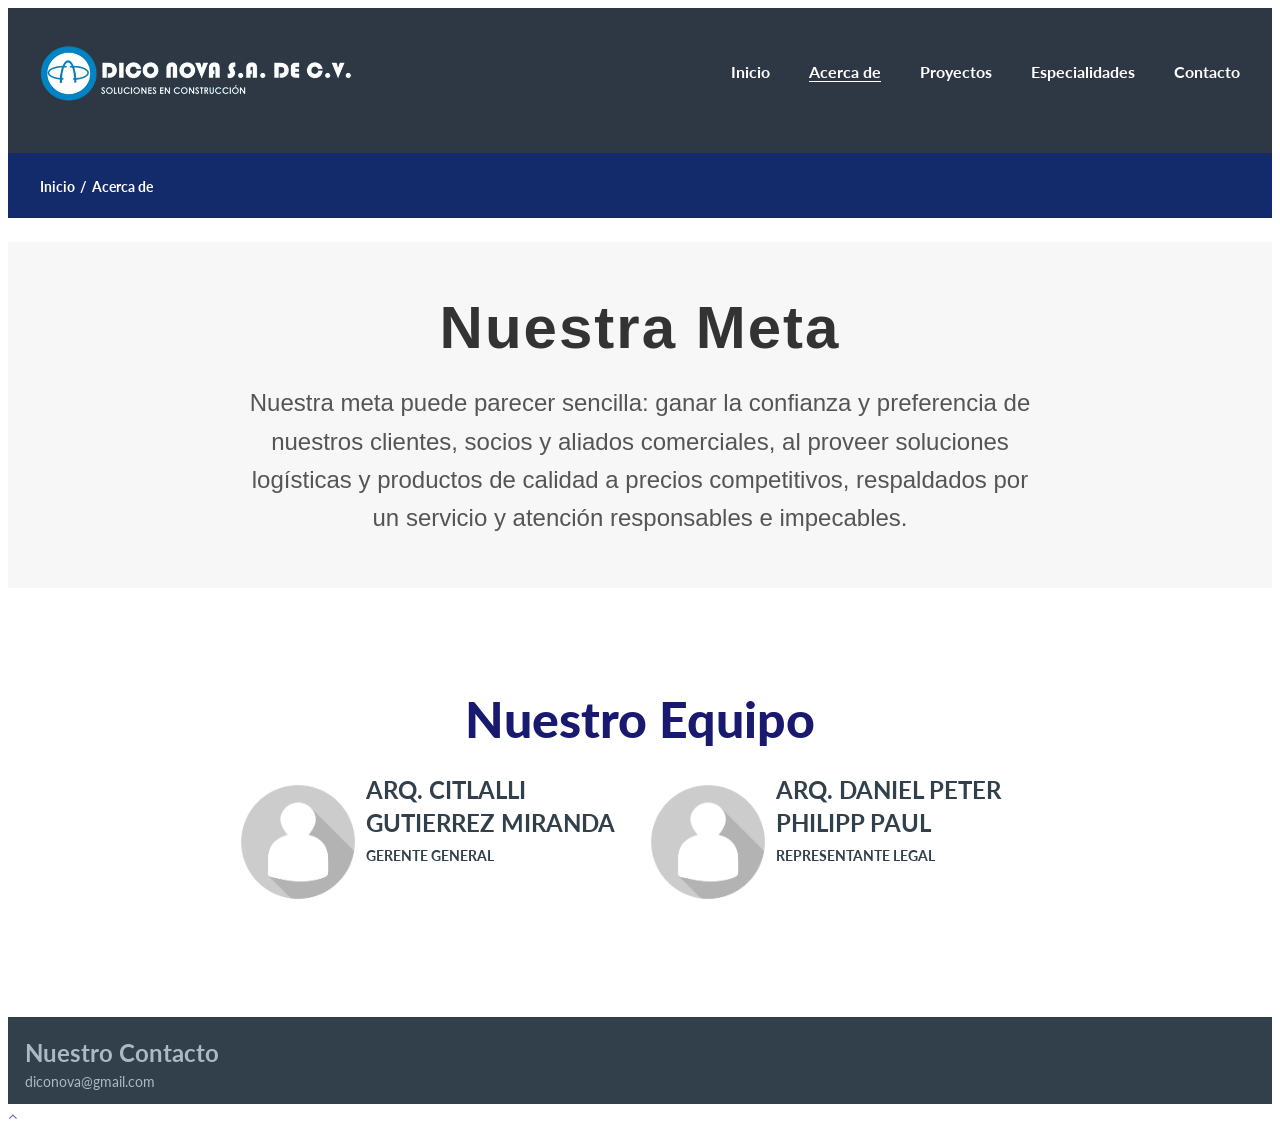
==== about.html @ 50f2cac7 "first commit" ====
<!DOCTYPE html>
<html class="wide wow-animation" lang="en">
  <head>
    <title>Acerca de</title>
    <meta charset="utf-8">
    <meta name="viewport" content="width=device-width, height=device-height, initial-scale=1.0">
    <meta http-equiv="X-UA-Compatible" content="IE=edge">
    <link rel="icon" href="images/favicon.ico" type="image/x-icon">
    <link rel="stylesheet" type="text/css" href="//fonts.googleapis.com/css?family=Lato:300,300i,400,400i,700,900">
    <link rel="stylesheet" href="css/bootstrap.css">
    <link rel="stylesheet" href="css/fonts.css">
    <link rel="stylesheet" href="css/style.css">
    <style>.ie-panel{display: none;background: #212121;padding: 10px 0;box-shadow: 3px 3px 5px 0 rgba(0,0,0,.3);clear: both;text-align:center;position: relative;z-index: 1;} html.ie-10 .ie-panel, html.lt-ie-10 .ie-panel {display: block;}</style>
  </head>
  <body>
    <div class="ie-panel"><a href="http://windows.microsoft.com/en-US/internet-explorer/"><img src="images/ie8-panel/warning_bar_0000_us.jpg" height="42" width="820" alt="You are using an outdated browser. For a faster, safer browsing experience, upgrade for free today."></a></div>
    <div class="preloader">
      <div class="preloader-body">
        <div class="loader">
        </div>
        <p>Loading...</p>
      </div>
    </div>
    <div class="page"><a></a>
      <header class="section page-header rd-navbar-transparent-wrap">
        <div class="rd-navbar-wrap">
          <nav class="rd-navbar rd-navbar-transparent" data-layout="rd-navbar-fixed" data-sm-layout="rd-navbar-fixed" data-md-layout="rd-navbar-fixed" data-md-device-layout="rd-navbar-fixed" data-lg-layout="rd-navbar-static" data-lg-device-layout="rd-navbar-static" data-xl-layout="rd-navbar-static" data-xl-device-layout="rd-navbar-static" data-lg-stick-up-offset="44px" data-xl-stick-up-offset="44px" data-xxl-stick-up-offset="44px" data-lg-stick-up="true" data-xl-stick-up="true" data-xxl-stick-up="true"> 
            <div class="rd-navbar-aside-outer rd-navbar-collapse">
            </div>
            <div class="rd-navbar-main-outer">
              <div class="rd-navbar-main-inner">
                <div class="rd-navbar-main">
                  <div class="rd-navbar-panel">
                    <button class="rd-navbar-toggle" data-rd-navbar-toggle=".rd-navbar-nav-wrap"><span></span></button>
                    <div class="rd-navbar-brand">
                     <a class="brand" href="index.html"><img class="brand-logo-dark" src="images/logo-default-293x44.png" alt="" width="146" height="22"/><img class="brand-logo-light" src="images/logo-inverse-310x44.png" alt="" width="155" height="22"/></a>
                    </div>
                  </div>
                  <div class="rd-navbar-main-element">
                    <div class="rd-navbar-nav-wrap">
                      <ul class="rd-navbar-nav">
                        <li class="rd-nav-item"><a class="rd-nav-link" href="index.html">Inicio</a>
                        </li>
                        <li class="rd-nav-item active"><a class="rd-nav-link" href="about.html">Acerca de</a>
                        </li>
                        <li class="rd-nav-item"><a class="rd-nav-link" href="Proyectos.html">Proyectos</a>
                        </li>
                        <li class="rd-nav-item"><a class="rd-nav-link" href="Especialidades.html">Especialidades</a>
                        </li>
                        <li class="rd-nav-item"><a class="rd-nav-link" href="contacts.html">Contacto</a>
                        </li>
                      </ul>
                    </div>
                  </div>
                </div>
              </div>
            </div>
          </nav>
        </div>
        <div class="rd-navbar-bg novi-background bg-image"></div>
      </header>
      <section class="breadcrumbs-custom bg-image novi-background bg-primary">
        <div class="container">
          <ul class="breadcrumbs-custom-path">
            <li><a href="index.html">Inicio</a></li>
            <li class="active">Acerca de</li>
          </ul>
        </div>
       
      </section>
      <br>
      <section class="section section-lg bg-default" style="padding: 50px 0; background-color: #f7f7f7;">
        <h1 style="font-size: 60px; text-align: center; font-family: 'Roboto', sans-serif; color: #333; letter-spacing: 2px; margin-bottom: 20px;">
            Nuestra Meta
        </h1>
        <div style="max-width: 800px; margin: 0 auto; font-size: 24px; text-align: center; color: #555; line-height: 1.6; font-family: 'Open Sans', sans-serif;">
            Nuestra meta puede parecer sencilla: ganar la confianza y preferencia de nuestros clientes, socios
            y aliados comerciales, al proveer soluciones logísticas y productos de calidad a precios competitivos,
            respaldados por un servicio y atención responsables e impecables.
        </div>
    </section>
      <section class="section section-lg bg-default">
        <h3>
          <div style=" font-size: 50px; text-align: center; color: midnightblue;">
            Nuestro Equipo
          </div>
        </h3>
        <br>

        <div class="container text-center text-lg-left">
          <div class="row row-40 justify-content-center">
            <div class="col-md-4">
              <div class="team-box-left text-center">
                <div class="team-meta unit align-items-center justify-content-center">
                  <div class="unit-left" style="margin-right: 0px;"> 
                    <img class="img" src="images/testimonials-1-138x138.jpg" alt="" width="138" height="138"/>
                  </div>
                  <div class="unit-body" style="margin-left: 0;">
                    <h5 class="title" style="margin-bottom: 5px;">ARQ. CITLALLI GUTIERREZ MIRANDA</h5>
                    <div class="subtitle" style="margin-top: 0;">GERENTE GENERAL</div>
                  </div>
                </div>
              </div>
            </div>
            <div class="col-md-4">
              <div class="team-box-left text-center">
                <div class="team-meta unit align-items-center justify-content-center">
                  <div class="unit-left" style="margin-right: 0px;">
                    <img class="img" src="images/testimonials-2-138x138.jpg" alt="" width="138" height="138"/>
                  </div>
                  <div class="unit-body" style="margin-left: 0;">
                    <h5 class="title" style="margin-bottom: 5px;">ARQ. DANIEL PETER PHILIPP PAUL</h5>
                    <div class="subtitle" style="margin-top: 0;">REPRESENTANTE LEGAL</div>
                  </div>
                </div>
              </div>
            </div>
          </div>
        </div>
      </section>
      <footer class="section footer-classic">
      <div class="footer-inner-1">
        <div class="container">
          <div class="row">
            <div class="col-md-5 col-lg-3">
              <div class="unit-body">
                <h5>Nuestro Contacto</h5>
                <a href="mailto:diconova@gmail.com">diconova@gmail.com</a>
              </div>
            </div>
          </div>
        </div>
      </div>
    </footer>
  </div>
  <div class="snackbars" id="form-output-global"></div>
  <script src="js/core.min.js"></script>
  <script src="js/script.js"></script>
</body>
</html>
---- css/fonts.css ----
@font-face {
	font-family: 'FontAwesome';
	src: url("../fonts/fontawesome-webfont.eot?v=4.7.0");
	src: url("../fonts/fontawesome-webfont.eot?#iefix&v=4.7.0") format("embedded-opentype"), url("../fonts/fontawesome-webfont.woff2?v=4.7.0") format("woff2"), url("../fonts/fontawesome-webfont.woff?v=4.7.0") format("woff"), url("../fonts/fontawesome-webfont.ttf?v=4.7.0") format("truetype"), url("../fonts/fontawesome-webfont.svg?v=4.7.0#fontawesomeregular") format("svg");
	font-weight: normal;
	font-style: normal;
}

.fa {
	display: inline-block;
	font-family: 'FontAwesome';
	font-size: inherit;
	text-rendering: auto;
	-webkit-font-smoothing: antialiased;
	-moz-osx-font-smoothing: grayscale;
}

/*boton de subida*/
.fa-inverse {
	color: #ffffff;
}

.fa-angle-up:before {
	content: "\f106";
}

@font-face {
	font-family: 'Mercury';
	src: url("../fonts/mercury-regular.eot?62418065");
	src: url("../fonts/mercury-regular.eot?62418065#iefix") format("embedded-opentype"), url("../fonts/mercury-regular.woff?62418065") format("woff"), url("../fonts/mercury-regular.ttf?62418065") format("truetype"), url("../fonts/mercury-regular.svg?62418065#mercury") format("svg");
	font-weight: 400;
	font-style: normal;
}

[class^="mercury-icon-"]:before, [class*="mercury-icon-"]:before,
.mercury-ico {
	font-family: 'Mercury';
	font-weight: 400;
	font-style: normal;
	font-size: inherit;
	text-transform: none;
	-webkit-font-smoothing: antialiased;
	-moz-osx-font-smoothing: grayscale;
}




/*icono de personal*/
.mercury-icon-users:before {
	content: '\e824';
}


/*idea logo*/
.mercury-icon-lightbulb:before {
	content: '\e828';
}

/*mundo logo*/
.mercury-icon-globe:before {
	content: '\e831';
}

/* PRELOADER */
.preloader {
  position: fixed !important;
  top: 0;
  left: 0;
  width: 100%;
  height: 100%;
  background: #ffffff !important; /* fondo normal */
  z-index: 999999 !important;
  display: flex !important;
  justify-content: center;
  align-items: center;
}
---- css/style.css ----
﻿@charset "UTF-8";

a:focus,
button:focus {
	outline: none !important;
}

button::-moz-focus-inner {
	border: 0;
}

*:focus {
	outline: none;
}

blockquote {
	padding: 0;
	margin: 0;
}

input,
button,
select,
textarea {
	outline: none;
}

label {
	margin-bottom: 0;
}

p {
	margin: 0;
}

ul,
ol {
	list-style: none;
	padding: 0;
	margin: 0;
}

ul li,
ol li {
	display: block;
}

dl {
	margin: 0;
}

dt,
dd {
	line-height: inherit;
}

dt {
	font-weight: inherit;
}

dd {
	margin-bottom: 0;
}

cite {
	font-style: normal;
}

form {
	margin-bottom: 0;
}

blockquote {
	padding-left: 0;
	border-left: 0;
}

address {
	margin-top: 0;
	margin-bottom: 0;
}

figure {
	margin-bottom: 0;
}

html p a:hover {
	text-decoration: none;
}

.context-dark, .bg-gray-800, .bg-primary,
.context-dark h1,
.bg-gray-800 h1,
.bg-primary h1, .context-dark h2, .bg-gray-800 h2, .bg-primary h2, .context-dark h3, .bg-gray-800 h3, .bg-primary h3, .context-dark h4, .bg-gray-800 h4, .bg-primary h4, .context-dark h5, .bg-gray-800 h5, .bg-primary h5, .context-dark h6, .bg-gray-800 h6, .bg-primary h6, .context-dark [class^='heading-'], .bg-gray-800 [class^='heading-'], .bg-primary [class^='heading-'] {
	color: #ffffff;
}

body {
	font-family: "Lato", -apple-system, BlinkMacSystemFont, "Segoe UI", Roboto, "Helvetica Neue", Arial, sans-serif;
	font-size: 14px;
	line-height: 1.71429;
	font-weight: 400;
	color: #989da7;
	background-color: #ffffff;
	-webkit-text-size-adjust: none;
	-webkit-font-smoothing: subpixel-antialiased;
}

h1, h2, h3, h4, h5, h6, [class^='heading-'] {
	margin-top: 0;
	margin-bottom: 0;
	font-weight: 700;
	color: #31404a;
}

h1 a, h2 a, h3 a, h4 a, h5 a, h6 a, [class^='heading-'] a {
	color: inherit;
}

h1 a:hover, h2 a:hover, h3 a:hover, h4 a:hover, h5 a:hover, h6 a:hover, [class^='heading-'] a:hover {
	color: #516ca9;
}

h1,
h2,
h3,
.heading-1,
.heading-2,
.heading-3 {
	font-weight: 900;
}

h1,
.heading-1 {
	font-size: 32px;
	line-height: 1.25;
}

@media (min-width: 992px) {
	h1,
	.heading-1 {
		font-size: 41.6px;
		line-height: 1.2;
	}
}

@media (min-width: 1600px) {
	h1,
	.heading-1 {
		font-size: 60px;
		line-height: 1.03333;
	}
}

h2,
.heading-2 {
	font-size: 28px;
	line-height: 1.3;
}

@media (min-width: 992px) {
	h2,
	.heading-2 {
		font-size: 36.4px;
		line-height: 1.2;
	}
}

@media (min-width: 1600px) {
	h2,
	.heading-2 {
		font-size: 48px;
		line-height: 1.25;
	}
}

h3,
.heading-3 {
	font-size: 24px;
	line-height: 1.35;
}

@media (min-width: 992px) {
	h3,
	.heading-3 {
		font-size: 31.2px;
		line-height: 1.25;
	}
}

@media (min-width: 1600px) {
	h3,
	.heading-3 {
		font-size: 36px;
		line-height: 1.27778;
	}
}

h4,
.heading-4 {
	font-size: 22px;
	font-weight: 400;
	line-height: 1.45;
	color: #516ca9;
}

h4 a,
.heading-4 a {
	color: inherit;
}

h4 a:hover,
.heading-4 a:hover {
	color: #31404a;
}

@media (min-width: 992px) {
	h4,
	.heading-4 {
		font-size: 28.6px;
		line-height: 1.3;
	}
}

@media (min-width: 1600px) {
	h4,
	.heading-4 {
		font-size: 36px;
		line-height: 1.27778;
	}
}

h5,
.heading-5 {
	font-size: 20px;
	line-height: 1.35;
}

@media (min-width: 992px) {
	h5,
	.heading-5 {
		font-size: 24px;
		line-height: 1.35;
	}
}

@media (min-width: 1600px) {
	h5,
	.heading-5 {
		font-size: 24px;
		line-height: 1.375;
	}
}

h6,
.heading-6 {
	font-size: 18px;
	line-height: 1.5;
}

@media (min-width: 992px) {
	h6,
	.heading-6 {
		font-size: 19.8px;
		line-height: 1.4;
	}
}

@media (min-width: 1600px) {
	h6,
	.heading-6 {
		font-size: 18px;
		line-height: 1.5;
	}
}

small,
.small {
	display: block;
	font-size: 12px;
	line-height: 1.5;
}

mark,
.mark {
	padding: 3px 5px;
	color: #ffffff;
	background: #516ca9;
}

.big {
	font-size: 18px;
	line-height: 1.5;
}

@media (min-width: 1600px) {
	.big {
		line-height: 1.35;
	}
}

.lead {
	font-size: 18px;
	line-height: 1.4;
	font-weight: 700;
}

@media (min-width: 992px) {
	.lead {
		font-size: 24px;
		line-height: 34px;
	}
}

code {
	padding: 3px 5px;
	border-radius: 10px;
	font-size: 90%;
	color: #2e3844;
	background: #fafbfc;
}

p [data-toggle='tooltip'] {
	padding-left: .25em;
	padding-right: .25em;
	color: #31404a;
}

p [style*='max-width'] {
	display: inline-block;
}

::selection {
	background: #516ca9;
	color: #ffffff;
}

::-moz-selection {
	background: #516ca9;
	color: #ffffff;
}

.text-light {
	font-weight: 300;
}

.text-secondary,
.text-gray-800,
.text-accent-1,
.text-accent-2,
.text-accent-3,
.text-body-color {
	color: inherit !important;
}

h1, h2, h3, h4, h5, h6, [class^='heading-'] {
	color: inherit;
}

h4,
.heading-4 {
	color: inherit;
}

* + .subtext {
	margin-top: 10px;
}

@media (min-width: 992px) {
	* + .subtext {
		margin-top: 16px;
	}
}

@media (min-width: 1600px) {
	* + .subtext {
		margin-top: 26px;
	}
}

.title-icon {
	display: flex;
	align-items: center;
}

.title-icon .icon {
	margin-right: 5px;
	font-size: 55px;
}

.title-icon-2 {
	align-items: flex-start;
}

@media (min-width: 1200px) {
	.title-icon .icon {
		margin-right: 15px;
		font-size: 72px;
	}
}

.title-numbered .index-counter {
	padding-right: 3px;
	font-weight: 400;
	color: #989da7;
}

.brand {
	display: inline-block;
}

.brand .brand-logo-light {
	display: none;
}

.brand .brand-logo-dark {
	display: block;
}
a {
	transition: all 0.3s ease-in-out;
}

a, a:focus, a:active, a:hover {
	text-decoration: none;
}

a, a:focus, a:active {
	color: #516ca9;
}

a:hover {
	color: #31404a;
}

a[href*='tel'], a[href*='mailto'] {
	white-space: nowrap;
}

.link-hover {
	color: #31404a;
}

.link-press {
	color: #384b75;
}

.link-underline {
	text-decoration: underline;
}

.list-terms-2 + .link-underline {
	margin-top: 12px;
}

.list-marked + .link-underline {
	margin-top: 20px;
}

@media (min-width: 992px) {
	.list-terms-2 + .link-underline {
		margin-top: 19px;
	}
	.list-marked + .link-underline {
		margin-top: 37px;
	}
}

.privacy-link {
	display: inline-block;
	font-size: 18px;
}

* + .privacy-link {
	margin-top: 35px;
}

.link-image {
	display: inline-block;
}

.link-image:hover {
	opacity: 0.6;
}

.block-center, .block-sm {
	margin-left: auto;
	margin-right: auto;
}

.block-sm {
	max-width: 560px;
}

.block-subtext {
	max-width: 760px;
}

* + .content-wrapper {
	margin-top: 40px;
}

* + .content-wrapper-2 {
	margin-top: 40px;
}

@media (min-width: 1200px) {
	* + .content-wrapper-2 {
		margin-top: 88px;
	}
}

.box-image-left {
	position: relative;
}

.box-image-left .box-image-item {
	position: relative;
	min-height: 250px;
}

.box-image-left .box-image-video .icon {
	position: absolute;
	top: 50%;
	left: 50%;
	width: 90px;
	height: 90px;
	font-size: 40px;
	line-height: 90px;
	text-align: center;
	background: #ffffff;
	border-radius: 50%;
	transform: translate(-50%, -50%);
}

.box-image-left .box-image-video .icon:hover {
	color: #ffffff;
	background: #516ca9;
}

@media (min-width: 768px) {
	.box-image-left .box-image-item {
		position: absolute;
		top: 0;
		bottom: 0;
		left: 50%;
		width: 51vw;
	}
	.box-image-left .box-image-video {
		left: 55%;
		width: 46vw;
	}
	.box-image-left .box-image-video .icon {
		width: 112px;
		height: 112px;
		font-size: 55px;
		line-height: 112px;
	}
}

.box-image-simple {
	text-align: center;
}

.box-image-simple.unit {
	margin-bottom: -10px;
	margin-left: -24px;
}

.box-image-simple.unit > * {
	margin-bottom: 10px;
	margin-left: 24px;
}

.box-image-simple .unit-left {
	min-width: 152px;
	text-align: center;
}

@media (min-width: 992px) {
	.box-image-simple {
		text-align: left;
	}
}

.box-image {
	min-height: 180px;
}

.section-icon-list {
	position: relative;
	z-index: 1;
}

.section-icon-list + .bg-default,
.bg-default + .section-icon-list {
	padding-top: 0;
}

@media (min-width: 768px) {
	.swiper-slider-3 + .section-icon-list {
		margin-top: -50px;
		padding-top: 0;
	}
}

@media (min-width: 992px) {
	.swiper-slider-3 + .section-icon-list {
		margin-top: -100px;
	}
}

@media (min-width: 1600px) {
	.swiper-slider-3 + .section-icon-list {
		margin-top: -170px;
	}
}

.box-icon-1-wrap {
	margin-left: 0;
	margin-right: 0;
	overflow: hidden;
	box-shadow: 9px 9px 51px 0 rgba(0, 0, 0, 0.08);
	border-radius: 10px;
}

@media (min-width: 992px) {
	.box-icon-1-wrap {
		box-shadow: 19px 19px 51px 0 rgba(0, 0, 0, 0.08);
	}
}

.box-icon-1 {
	padding: 25px 15px;
	color: #516ca9;
	text-align: center;
	transition: .25s;
}

.box-icon-1 .icon {
	font-size: 72px;
}

.box-icon-1 .title {
	color: inherit;
}

.box-icon-1 .text {
	color: #989da7;
}

.box-icon-1 * + .title {
	margin-top: 7px;
}

.box-icon-1 * + .text {
	margin-top: 5px;
}

@media (max-width: 767.98px) {
	.box-icon-1:nth-child(even) {
		color: #ffffff;
		background: #516ca9;
	}
	.box-icon-1:nth-child(even) .text {
		color: inherit;
	}
}

@media (min-width: 768px) {
	.box-icon-1 {
		color: #516ca9;
		background: #ffffff;
	}
	.box-icon-1:hover {
		color: #ffffff;
		background: #516ca9;
	}
	.box-icon-1:hover .text {
		color: inherit;
	}
}

@media (min-width: 1200px) {
	.box-icon-1 {
		padding: 40px 30px;
	}
	.box-icon-1 * + .title {
		margin-top: 10px;
	}
	.box-icon-1 * + .text {
		margin-top: 10px;
	}
}

@media (min-width: 1600px) {
	.box-icon-1 {
		padding: 58px 30px 81px;
	}
	.box-icon-1 * + .title {
		margin-top: 18px;
	}
	.box-icon-1 * + .text {
		margin-top: 20px;
	}
}

.box-icon-2 .icon {
	font-size: 72px;
}

.box-icon-2 .icon.mercury-icon-calc {
	margin-left: -0.08em;
}

.box-icon-2 .icon.mercury-icon-chart {
	margin-left: -0.12em;
}

.box-icon-2 .icon.mercury-icon-time-sand {
	margin-left: -0.24em;
}

.box-icon-2 .text {
	font-size: 18px;
}

.box-icon-2 * + .title {
	margin-top: 7px;
}

.box-icon-2 * + .text {
	margin-top: 5px;
}

@media (min-width: 1200px) {
	.box-icon-2 * + .title {
		margin-top: 10px;
	}
	.box-icon-2 * + .text {
		margin-top: 10px;
	}
}

@media (min-width: 1600px) {
	.box-icon-2 * + .title {
		margin-top: 18px;
	}
	.box-icon-2 * + .text {
		margin-top: 20px;
	}
}

.box-icon-3.unit {
	margin-bottom: -5px;
	margin-left: -14px;
}

.box-icon-3.unit > * {
	margin-bottom: 5px;
	margin-left: 14px;
}

.box-icon-3 .icon {
	margin-top: -0.08em;
	font-size: 72px;
}

.box-icon-3 .icon,
.box-icon-3 .title {
	color: #516ca9;
}
bg-primary
.box-icon-3 * + .text {
	margin-top: 5px;
}

@media (min-width: 1200px) {
	.box-icon-3 * + .text {
		margin-top: 1px;
	}
}

@media (min-width: 1600px) {
	.box-icon-3 * + .text {
		margin-top: 1px;
	}
}

.team-box {
	text-align: left;
	box-shadow: 3px 3px 13px 0 rgba(0, 0, 0, 0.07);
	border-radius: 10px;
}

.team-box .team-box-header {
	padding: 25px 15px 20px;
}

.team-box .team-box-footer {
	padding: 15px 15px 25px;
}

.team-box .team-box-header {
	font-weight: 700;
	color: #31404a;
}

.team-box .subtitle {
	line-height: 1.3;
}

.team-box .img {
	display: block;
	width: 100%;
}

.team-box .list-inline {
	transform: translate3d(0, -8px, 0);
	margin-bottom: -8px;
	margin-left: -4px;
	margin-right: -4px;
}

.team-box .list-inline > * {
	margin-top: 8px;
	padding-left: 4px;
	padding-right: 4px;
}

.team-box .list-inline .icon {
	font-size: 16px;
}

.team-box .unit {
	margin-bottom: -10px;
	margin-left: -10px;
}

.team-box .unit > * {
	margin-bottom: 10px;
	margin-left: 10px;
}

.team-box .unit .icon {
	font-size: 17px;
}

.team-box .unit a {
	font-weight: 700;
	color: #f16583;
}

.team-box .unit a:hover {
	color: #31404a;
}

.team-box * + .list-inline {
	margin-top: 10px;
}

.team-box * + .unit {
	margin-top: 4px;
}

.team-box * + .subtitle {
	margin-top: 2px;
}

@media (min-width: 1200px) {
	.team-box {
		box-shadow: 7px 7px 13px 0 rgba(0, 0, 0, 0.05);
	}
	.team-box .team-box-header {
		padding: 40px 50px 30px;
	}
	.team-box .team-box-footer {
		padding: 28px 50px 40px;
	}
	.team-box * + .list-inline {
		margin-top: 25px;
	}
	.team-box * + .unit {
		margin-top: 7px;
	}
}

.team-box-2 {
	overflow: hidden;
	text-align: left;
	box-shadow: 3px 3px 13px 0 rgba(0, 0, 0, 0.07);
	border-radius: 10px;
}

.team-box-2-footer {
	padding: 15px 15px 25px;
	font-weight: 700;
	color: #31404a;
}

.team-box-2 .group-wrap {
	display: flex;
	justify-content: space-between;
	margin-bottom: -15px;
	margin-left: -15px;
}

.team-box-2 .group-wrap:empty {
	margin-bottom: 0;
	margin-left: 0;
}

.team-box-2 .group-wrap > * {
	display: inline-block;
	margin-top: 0;
	margin-bottom: 15px;
	margin-left: 15px;
}

.team-box-2 .subtitle {
	line-height: 1.3;
}

.team-box-2 .list-inline {
	margin-top: 8px;
	transform: translate3d(0, -8px, 0);
	margin-bottom: -8px;
	margin-left: -4px;
	margin-right: -4px;
}

.team-box-2 .list-inline > * {
	margin-top: 8px;
	padding-left: 4px;
	padding-right: 4px;
}

.team-box-2 .list-inline .icon {
	font-size: 18px;
}

.team-box-2 * + .subtitle {
	margin-top: 2px;
}

@media (min-width: 1200px) {
	.team-box-2 {
		max-width: 430px;
		box-shadow: 19px 19px 51px 0 rgba(0, 0, 0, 0.08);
	}
	.team-box-2-footer {
		padding: 28px 44px 34px;
	}
}

.box-shadow {
	padding: 30px 15px 40px;
	box-shadow: 3px 3px 13px 0 rgba(0, 0, 0, 0.07);
	border-radius: 10px;
}

.box-shadow .dark-content {
	color: #31404a;
}

.box-shadow * + .dark-content {
	margin-top: 14px;
}

@media (min-width: 1200px) {
	.box-shadow {
		padding: 42px 55px;
		box-shadow: 19px 19px 51px 0 rgba(0, 0, 0, 0.08);
	}
	.box-shadow .button {
		min-width: 228px;
	}
	.box-shadow * + p {
		margin-top: 22px;
	}
	.box-shadow * + .dark-content {
		margin-top: 24px;
	}
}

* + .box-shadow {
	margin-top: 30px;
}

@media (min-width: 1600px) {
	* + .box-shadow {
		margin-top: 40px;
	}
}

.box-shadow-2 {
	box-shadow: 3px 3px 13px 0 rgba(0, 0, 0, 0.07);
	border-radius: 10px;
	overflow: hidden;
}

.box-shadow-2 .box-shadow-header {
	padding: 30px 15px;
}

.box-shadow-2 .unit {
	margin-bottom: -5px;
	margin-left: -20px;
}

.box-shadow-2 .unit > * {
	margin-bottom: 5px;
	margin-left: 20px;
}

@media (min-width: 1200px) {
	.box-shadow-2 {
		box-shadow: 19px 19px 51px 0 rgba(0, 0, 0, 0.08);
	}
	.box-shadow-2 .box-shadow-header {
		padding: 36px 44px 40px;
	}
}

* + .box-shadow-2 {
	margin-top: 26px;
}

.box-shadow-3 {
	padding: 30px 15px;
	background: #ffffff;
	box-shadow: 3px 3px 13px 0 rgba(0, 0, 0, 0.07);
	border-radius: 10px;
	overflow: hidden;
}

.box-shadow-3 * + .subtitle {
	margin-top: 8px;
}

.box-shadow-3 * + p {
	margin-top: 15px;
}

@media (min-width: 1200px) {
	.box-shadow-3 {
		padding: 36px 44px 40px;
		box-shadow: 19px 19px 51px 0 rgba(0, 0, 0, 0.08);
	}
	.box-shadow-3 * + p {
		margin-top: 30px;
	}
	.box-shadow-3 * + .button {
		margin-top: 40px;
	}
}

* + .box-shadow-3 {
	margin-top: 26px;
}

@media (min-width: 1200px) {
	* + .box-shadow-2 {
		margin-top: 46px;
	}
}

.box-sharts {
	padding: 30px 15px 40px;
	box-shadow: 3px 3px 13px 0 rgba(0, 0, 0, 0.07);
	border-radius: 10px;
}

.box-sharts .subtitle {
	font-weight: 400;
	color: #f16583;
}

.box-sharts * + img {
	margin-top: 43px;
}

@media (min-width: 1200px) {
	.box-sharts {
		padding: 40px 76px 73px;
		box-shadow: 19px 19px 51px 0 rgba(0, 0, 0, 0.08);
	}
}

.box-numbered {
	text-align: center;
	flex-direction: column;
}

.box-numbered.unit {
	margin-bottom: -15px;
	margin-left: -20px;
}

.box-numbered.unit > * {
	margin-bottom: 15px;
	margin-left: 20px;
}

.box-numbered .index-counter {
	display: inline-block;
	width: 60px;
	height: 60px;
	font-size: 24px;
	font-weight: 700;
	line-height: 60px;
	text-align: center;
	color: #dde1e4;
	background: #ffffff;
	border-radius: 50%;
	box-shadow: 7px 7px 13px 0 rgba(0, 0, 0, 0.05);
}

.box-numbered * + .content {
	margin-top: 4px;
}

@media (min-width: 992px) {
	.box-numbered {
		flex-direction: row;
		text-align: left;
	}
}

.box-numbered-primary .title {
	color: #516ca9;
}

.box-numbered-right {
	flex-direction: column-reverse;
}

@media (min-width: 992px) {
	.box-numbered-right {
		flex-direction: row;
		text-align: right;
	}
}

* + .box-numbered {
	margin-top: 25px;
}

@media (min-width: 1600px) {
	* + .box-numbered {
		margin-top: 35px;
	}
}

.box-numbered-left {
	flex-direction: column;
}

.box-numbered-left.unit {
	margin-bottom: -8px;
	margin-left: -20px;
}

.box-numbered-left.unit > * {
	margin-bottom: 8px;
	margin-left: 20px;
}

.box-numbered-left .index-counter {
	display: inline-block;
	width: 60px;
	height: 60px;
	font-size: 24px;
	font-weight: 700;
	line-height: 60px;
	text-align: center;
	color: rgba(173, 184, 192, 0.4);
	background: #ffffff;
	border-radius: 50%;
	box-shadow: 7px 7px 13px 0 rgba(0, 0, 0, 0.05);
}

.box-numbered-left .title {
	font-weight: 400;
}

.box-numbered-left * + .content {
	margin-top: 5px;
}

@media (min-width: 992px) {
	.box-numbered-left {
		flex-direction: row;
	}
	.box-numbered-left .unit-body {
		padding-top: 14px;
	}
	.box-numbered-left * + .content {
		margin-top: 11px;
	}
}

.box-numbered-left-2 {
	flex-direction: column;
}

.box-numbered-left-2.unit {
	margin-bottom: -8px;
	margin-left: -20px;
}

.box-numbered-left-2.unit > * {
	margin-bottom: 8px;
	margin-left: 20px;
}

.box-numbered-left-2 .index-counter {
	display: inline-block;
	font-size: 48px;
	font-weight: 700;
	line-height: 0.8;
	color: rgba(173, 184, 192, 0.4);
}

.box-numbered-left-2 .title {
	color: #516ca9;
}

.box-numbered-left-2 * + .content {
	margin-top: 5px;
}

@media (min-width: 992px) {
	.box-numbered-left-2 {
		flex-direction: row;
	}
	.box-numbered-left-2 * + .content {
		margin-top: 11px;
	}
}

.team-box-left {
	text-align: center;
}

.team-box-left .unit {
	flex-direction: column;
	margin-bottom: -15px;
	margin-left: -20px;
}

.team-box-left .unit > * {
	margin-bottom: 15px;
	margin-left: 20px;
}

.team-box-left .img {
	border-radius: 50%;
	max-width: 100px;
}

.team-box-left .team-meta {
	font-weight: 700;
	color: #31404a;
}

.team-box-left * + .content {
	margin-top: 5px;
}

@media (min-width: 992px) {
	.team-box-left {
		text-align: left;
	}
	.team-box-left .unit {
		flex-direction: row;
	}
	.team-box-left * + .content {
		margin-top: 10px;
	}
}

@media (min-width: 1200px) {
	.team-box-left .img {
		max-width: 136px;
	}
}

.box-image-small {
	display: flex;
	flex-direction: column;
}

.box-image-small .item-image {
	width: 100%;
	flex-shrink: 0;
	min-height: 180px;
}

.box-image-small .item-body {
	padding-top: 17px;
}

.box-image-small * + .list-marked {
	margin-top: 12px;
}

.box-image-small * + h6,
.box-image-small * + .heading-6 {
	margin-top: 12px;
}

.box-image-small h6 + .list-marked,
.box-image-small .heading-6 + .list-marked {
	margin-top: 8px;
}

@media (min-width: 768px) {
	.box-image-small {
		flex-direction: row;
	}
	.box-image-small .item-image,
	.box-image-small .item-body {
		width: 50%;
	}
	.box-image-small .item-body {
		padding: 25px 0;
	}
	.box-image-small h3 + p {
		margin-top: 21px;
	}
	.box-image-small-left .item-body {
		padding-left: 20px;
	}
	.box-image-small-right {
		flex-direction: row-reverse;
	}
	.box-image-small-right .item-body {
		padding-right: 20px;
	}
}

@media (min-width: 992px) {
	.box-image-small .item-body {
		padding: 45px 0;
	}
	.box-image-small-left .item-body {
		padding-left: 30px;
	}
	.box-image-small-right .item-body {
		padding-right: 30px;
	}
}

@media (min-width: 1200px) {
	.box-image-small .item-body {
		padding: 66px 0 97px;
	}
	.box-image-small * + .list-marked {
		margin-top: 24px;
	}
	.box-image-small * + h6,
	.box-image-small * + .heading-6 {
		margin-top: 25px;
	}
	.box-image-small h6 + .list-marked,
	.box-image-small .heading-6 + .list-marked {
		margin-top: 5px;
	}
	.box-image-small-left .item-body {
		padding-left: 50px;
	}
	.box-image-small-right .item-body {
		padding-right: 50px;
	}
	.box-image-small-1.box-image-small-left .item-body {
		padding-left: 110px;
	}
}

* + .box-image-small {
	margin-top: 30px;
}

.box-image-small + .box-image-small {
	margin-top: 35px;
}

@media (min-width: 768px) {
	* + .box-image-small {
		margin-top: 30px;
	}
	.box-image-small + .box-image-small {
		margin-top: 0;
	}
}

@media (min-width: 1600px) {
	* + .box-image-small {
		margin-top: 40px;
	}
}

.box-counter {
	padding: 20px 15px;
	position: relative;
	text-align: center;
	font-weight: 700;
	color: #2e3844;
	transition: .3s;
}

.box-counter:hover {
	box-shadow: 19px 19px 51px 0 rgba(0, 0, 0, 0.08);
}

.box-counter:hover .box-counter-main {
	color: #f16583;
}

@media (min-width: 1200px) {
	.box-counter {
		padding: 64px 15px;
	}
}

.box-counter-title {
	display: inline-block;
	font-size: 16px;
	line-height: 1.3;
}

.box-counter-main {
	font-size: 45px;
	line-height: 1.2;
	color: #cbd2da;
	transition: inherit;
}

.box-counter-main > * {
	display: inline;
	font: inherit;
}

* + .box-counter-title {
	margin-top: 3px;
}

* + .box-counter-main {
	margin-top: 20px;
}

@media (min-width: 768px) {
	.box-counter-title {
		font-size: 18px;
	}
}

@media (min-width: 1200px) {
	.box-counter-main {
		font-size: 60px;
		line-height: 1;
	}
	* + .box-counter-main {
		margin-top: 30px;
	}
}

.context-dark .box-counter, .bg-gray-800 .box-counter, .bg-primary .box-counter {
	color: #ffffff;
}

.box-counter-round {
	display: flex;
	flex-direction: column;
	align-items: center;
	justify-content: center;
	width: 130px;
	height: 130px;
	max-width: 100%;
	margin-left: auto;
	margin-right: auto;
	padding: 15px;
	text-align: center;
	color: #989da7;
	background: #fafbfc;
	border-radius: 50%;
	transition: .3s;
}

.box-counter-round .title {
	max-width: 100px;
	margin-left: auto;
	margin-right: auto;
	font-size: 16px;
	font-weight: 400;
	line-height: 1.3;
}

.box-counter-round .box-counter-item {
	font-size: 35px;
	font-weight: 700;
	line-height: 1.2;
	color: #adb8c0;
	transition: inherit;
}

.box-counter-round .box-counter-item > * {
	display: inline;
	font: inherit;
}

.box-counter-round:hover {
	background: #ffffff;
	box-shadow: 7px 7px 13px 0 rgba(0, 0, 0, 0.05);
}

.box-counter-round:hover .box-counter-item {
	color: #f16583;
}

.box-counter-round * + .title {
	margin-top: 0;
}

@media (min-width: 1600px) {
	.box-counter-round {
		width: 170px;
		height: 170px;
	}
}

@media (min-width: 1600px) {
	.box-counter-round .box-counter-item {
		font-size: 48px;
	}
	.box-counter-round * + .title {
		margin-top: 3px;
	}
}

.box-counter-round-2 .title {
	font-size: 18px;
}

.box-counter-round-2:hover .box-counter-item {
	color: #31404a;
}

@media (min-width: 1200px) {
	.box-counter-round-2 .box-counter-item {
		font-size: 36px;
	}
	.box-counter-round-2 * + .title {
		margin-top: 1px;
	}
}

html .group {
	margin-bottom: -20px;
	margin-left: -15px;
}

html .group:empty {
	margin-bottom: 0;
	margin-left: 0;
}

html .group > * {
	display: inline-block;
	margin-top: 0;
	margin-bottom: 20px;
	margin-left: 15px;
}

html .group-xs {
	margin-bottom: -6px;
	margin-left: -6px;
}

html .group-xs:empty {
	margin-bottom: 0;
	margin-left: 0;
}

html .group-xs > * {
	display: inline-block;
	margin-top: 0;
	margin-bottom: 6px;
	margin-left: 6px;
}

html .group-sm {
	margin-bottom: -10px;
	margin-left: -10px;
}

html .group-sm:empty {
	margin-bottom: 0;
	margin-left: 0;
}

html .group-sm > * {
	display: inline-block;
	margin-top: 0;
	margin-bottom: 10px;
	margin-left: 10px;
}

html .group-lg {
	margin-bottom: -10px;
	margin-left: -20px;
}

html .group-lg:empty {
	margin-bottom: 0;
	margin-left: 0;
}

html .group-lg > * {
	display: inline-block;
	margin-top: 0;
	margin-bottom: 10px;
	margin-left: 20px;
}

html .group-xl {
	margin-bottom: -20px;
	margin-left: -30px;
}

html .group-xl:empty {
	margin-bottom: 0;
	margin-left: 0;
}

html .group-xl > * {
	display: inline-block;
	margin-top: 0;
	margin-bottom: 20px;
	margin-left: 30px;
}

@media (min-width: 992px) {
	html .group-xl {
		margin-bottom: -20px;
		margin-left: -45px;
	}
	html .group-xl > * {
		margin-bottom: 20px;
		margin-left: 45px;
	}
}

html .group-middle {
	display: inline-flex;
	flex-wrap: wrap;
	align-items: center;
}

html .group-bottom {
	display: inline-flex;
	flex-wrap: wrap;
	align-items: flex-end;
}

html .group-custom {
	display: flex;
	align-items: center;
	justify-content: center;
	flex-wrap: wrap;
	max-width: 100%;
}

html .group-custom > * {
	flex: 0 1 100%;
	padding-left: 20px;
	padding-right: 20px;
}

@media (min-width: 576px) {
	html .group-custom {
		flex-wrap: nowrap;
	}
	html .group-custom > * {
		flex: 1 1 auto;
	}
}

html .group-wrap-3 .group-item {
	vertical-align: top;
	max-width: 200px;
}

@media (min-width: 992px) {
	html .group-wrap-3 .group-item {
		max-width: 180px;
	}
}

html .group-wrap-4 {
	display: flex;
	flex-wrap: wrap;
	flex-direction: column;
	margin-bottom: -25px;
	margin-left: -30px;
}

html .group-wrap-4:empty {
	margin-bottom: 0;
	margin-left: 0;
}

html .group-wrap-4 > * {
	display: inline-block;
	margin-top: 0;
	margin-bottom: 25px;
	margin-left: 30px;
}

html .group-wrap-4 .group-item {
	max-width: 620px;
}

@media (min-width: 1200px) {
	html .group-wrap-4 {
		flex-direction: row;
		align-items: flex-end;
	}
}

* + .group-sm {
	margin-top: 30px;
}

* + .group-xl {
	margin-top: 20px;
}

* + .group-wrap-1 {
	margin-top: 30px;
}

* + .group-wrap-2 {
	margin-top: 25px;
}

* + .group-wrap-3 {
	margin-top: 15px;
}

@media (min-width: 1600px) {
	* + .group-wrap-2 {
		margin-top: 40px;
	}
}

.content-wrapper * + .group-xs {
	margin-top: 30px;
}

.unit {
	display: flex;
	flex: 0 1 100%;
	margin-bottom: -30px;
	margin-left: -20px;
}

.unit > * {
	margin-bottom: 30px;
	margin-left: 20px;
}

.unit:empty {
	margin-bottom: 0;
	margin-left: 0;
}

.unit-body {
	flex: 0 1 auto;
}

.unit-left,
.unit-right {
	flex: 0 0 auto;
	max-width: 100%;
}

.unit-spacing-xs {
	margin-bottom: -15px;
	margin-left: -7px;
}

.unit-spacing-xs > * {
	margin-bottom: 15px;
	margin-left: 7px;
}

.list > li + li {
	margin-top: 10px;
}

.list-0 > li + li {
	margin-top: 0;
}

.list-lg > li + li {
	margin-top: 25px;
}

.list-type-1 > li + li {
	margin-top: 30px;
}

.list-type-2 > li + li {
	margin-top: 14px;
}

.list-type-3 > li + li {
	margin-top: 20px;
}

.list-type-4 h6 + p {
	margin-top: 1px;
}

.list-type-4 > li + li {
	margin-top: 12px;
}

* + .list-type-4 {
	margin-top: 16px;
}

@media (min-width: 992px) {
	.list-type-1 > li + li {
		margin-top: 40px;
	}
	.list-type-3 > li + li {
		margin-top: 33px;
	}
	.list-type-4 > li + li {
		margin-top: 24px;
	}
	* + .list-type-4 {
		margin-top: 22px;
	}
}

@media (min-width: 1600px) {
	.list-type-1 > li + li {
		margin-top: 100px;
	}
}

.list-inline > li {
	display: inline-block;
}

.list-terms dt + dd {
	margin-top: 5px;
}

.list-terms dd + dt {
	margin-top: 25px;
}

@media (min-width: 992px) {
	.list-terms dt + dd {
		margin-top: 23px;
	}
	.list-terms dd + dt {
		margin-top: 36px;
	}
}

* + .list-terms {
	margin-top: 20px;
}

.list-terms-2 {
	display: flex;
}

.list-terms-2 dt {
	min-width: 62px;
}

.list-terms-2 dd a {
	color: #f16583;
}

.list-terms-2 dd a:hover {
	color: #516ca9;
}

.list-terms-2 + .list-terms-2 {
	margin-top: 2px;
}

.list-terms-3 dt,
.list-terms-3 dd {
	display: inline;
}

.list-terms-3 dt {
	color: #31404a;
}

h5 + .list-terms-3 {
	margin-top: 10px;
}

.list-terms-3 + .list-terms-3 {
	margin-top: 10px;
}

@media (min-width: 992px) {
	h5 + .list-terms-3 {
		margin-top: 20px;
	}
	.list-terms-3 + .list-terms-3 {
		margin-top: 24px;
	}
}

.index-list {
	counter-reset: li;
}

.index-list > li .list-index-counter:before {
	content: counter(li, decimal-leading-zero);
	counter-increment: li;
}

.list-marked {
	text-align: left;
	font-weight: 700;
}

.list-marked > li {
	position: relative;
	padding-left: 10px;
}

.list-marked > li::before {
	position: absolute;
	display: inline-block;
	left: 0;
	top: 0;
	content: '-';
}

.list-marked > li + li {
	margin-top: 3px;
}

@media (min-width: 1200px) {
	.list-marked > li + li {
		margin-top: 6px;
	}
}

.list-marked-primary {
	color: #516ca9;
}

.list-marked-big {
	font-size: 18px;
	line-height: 1.35;
}

.list-marked-big > li {
	padding-left: 13px;
}

.list-marked-big > li ul {
	margin-top: 13px;
}

.list-marked-big > li ul > li {
	font-size: 14px;
	line-height: 1.71429;
}

.list-marked-big > li + li {
	margin-top: 12px;
}

.list-marked-base {
	font-size: 18px;
	line-height: 1.35;
}

* + .list-marked {
	margin-top: 15px;
}

.title-numbered + .list-marked {
	margin-top: 12px;
}

p + .list-marked,
.list-marked + p {
	margin-top: 6px;
}

p + .list-marked-big {
	margin-top: 20px;
}

h5 + .list-marked-big {
	margin-top: 12px;
}

@media (min-width: 1200px) {
	p + .list-marked-big {
		margin-top: 39px;
	}
}

@media (min-width: 1600px) {
	h5 + .list-marked-big {
		margin-top: 25px;
	}
	.title-numbered + .list-marked {
		margin-top: 22px;
	}
}

.table-custom .list-marked > li {
	font-weight: 400;
}

.list-marked-2 {
	text-align: left;
	font-size: 18px;
	font-weight: 700;
	line-height: 1.35;
	color: #31404a;
}

.list-marked-2 > li {
	position: relative;
	padding-left: 25px;
}

.list-marked-2 > li::before {
	content: '\f00c';
	position: absolute;
	left: 0;
	top: 0;
	display: inline-block;
	font-family: "FontAwesome";
	font-weight: 400;
	color: #f16583;
}

.list-marked-2 > li + li {
	margin-top: 10px;
}

@media (min-width: 1200px) {
	.list-marked-2 > li {
		padding-left: 30px;
	}
	.list-marked-2 > li + li {
		margin-top: 16px;
	}
}

* + .list-marked-2 {
	margin-top: 16px;
}

@media (min-width: 1200px) {
	* + .list-marked-2 {
		margin-top: 30px;
	}
}

@media (min-width: 1600px) {
	* + .list-marked-2 {
		margin-top: 43px;
	}
}

.list-ordered {
	counter-reset: li;
	text-align: left;
}

.list-ordered > li {
	position: relative;
	padding-left: 23px;
}

.list-ordered > li:before {
	position: absolute;
	content: counter(li, decimal-leading-zero) ".";
	counter-increment: li;
	top: 0;
	left: 0;
	display: inline-block;
	width: 15px;
	color: #48545c;
}

.list-ordered > li + li {
	margin-top: 6px;
}

.list-ordered-big > li {
	font-size: 18px;
	line-height: 1.35;
	padding-left: 29px;
}

.list-ordered-big > li:before {
	width: 29px;
}

.list-ordered-big > li + li {
	margin-top: 12px;
}

.list-ordered-big ul {
	margin-top: 8px;
}

.list-ordered-big ul > li {
	font-size: 14px;
	line-height: 1.71429;
}

p + .list-ordered,
.list-ordered + p {
	margin-top: 6px;
}

h5 + .list-ordered {
	margin-top: 12px;
}

@media (min-width: 1600px) {
	h5 + .list-ordered {
		margin-top: 25px;
	}
}

.list-custom > li + li {
	margin-top: 36px;
}

.list-custom * + .big {
	margin-top: 22px;
}

* + .list-custom {
	margin-top: 30px;
}

.number-counter {
	counter-reset: counter;
}

.number-counter .index-counter:before {
	content: counter(counter, decimal-leading-zero);
	counter-increment: counter;
}

.number-counter-2 {
	counter-reset: counter;
}

.number-counter-2 .index-counter:before {
	content: counter(counter, decimal-leading-zero) ".";
	counter-increment: counter;
}

.list-2-col {
	display: flex;
	flex-wrap: wrap;
	max-width: 220px;
	margin-bottom: -6px;
}

.list-2-col > li {
	width: 50%;
	padding-right: 15px;
	padding-bottom: 6px;
	flex-basis: 50%;
}

.list-2-col > li + li {
	margin-top: 0;
}

.list-lined {
	display: flex;
	flex-wrap: wrap;
}

.list-lined > li {
	position: relative;
	padding: 3px 0;
	vertical-align: middle;
}

.list-lined > li:not(:last-child) {
	padding-right: 18px;
}

.list-lined > li:not(:last-child):after {
	content: "";
	position: absolute;
	top: 50%;
	right: 9px;
	height: 1em;
	border-right: 2px solid;
	transform: translate(50%, -50%);
}

@media (min-width: 768px) {
	.list-lined > li:not(:last-child) {
		padding-right: 24px;
	}
	.list-lined > li:not(:last-child):after {
		right: 12px;
	}
}

* + .list-lined {
	margin-top: 20px;
}

.list-menu > li ul {
	margin-top: 10px;
	padding-left: 16px;
}

.list-menu > li ul > li + li {
	margin-top: 10px;
}

.list-menu > li + li {
	margin-top: 25px;
}

img {
	display: inline-block;
	max-width: 100%;
	height: auto;
}

.img-responsive {
	width: 100%;
}

html .icon {
	display: inline-block;
	line-height: 1;
}

html .icon::before {
	position: relative;
	display: inline-block;
	font-weight: 400;
	font-style: normal;
	text-transform: none;
}

html .icon-default {
	color: #adb8c0;
}

html .icon-primary {
	color: #516ca9;
}

html .icon-video {
	width: 90px;
	height: 90px;
	font-size: 50px;
	line-height: 90px;
	text-align: center;
	background: #ffffff;
	border-radius: 50%;
	box-shadow: 7px 7px 13px 0 rgba(0, 0, 0, 0.05);
}

html .icon-video:hover {
	color: #ffffff;
	background: #516ca9;
}

@media (min-width: 1600px) {
	html .icon-video {
		width: 110px;
		height: 110px;
		font-size: 60px;
		line-height: 110px;
	}
}

html * + .icon-video {
	margin-top: 20px;
}

html .icon-video + .heading-5 {
	margin-top: 20px;
}

@media (min-width: 1600px) {
	html * + .icon-video {
		margin-top: 40px;
	}
}

html .icon-circle {
	border-radius: 50%;
}

html .icon-sm {
	font-size: 18px;
}

.table-custom-wrap {
	overflow: hidden;
	border-radius: 10px;
}

.table-custom-wrap-2 .table-custom th {
	padding: 20px 15px;
}

@media (min-width: 1200px) {
	.table-custom-wrap-2 .table-custom th {
		padding: 29px 28px 29px 15px;
	}
}

.table-custom-wrap-2 .table-custom td {
	padding: 10px;
}

@media (min-width: 1200px) {
	.table-custom-wrap-2 .table-custom td {
		padding: 11px 28px 11px 15px;
	}
}

.table-custom {
	width: 100%;
	max-width: 100%;
	text-align: left;
	background: #ffffff;
	border-collapse: collapse;
}

.table-custom th,
.table-custom td {
	background: #ffffff;
	vertical-align: top;
}

.table-custom th {
	padding: 20px 15px;
	color: #31404a;
	background: #fafbfc;
}

@media (min-width: 1200px) {
	.table-custom th {
		padding: 21px 46px 25px;
	}
}

.table-custom td {
	padding: 20px 15px;
}

@media (min-width: 1200px) {
	.table-custom td {
		padding: 17px 46px;
	}
}

.table-custom tbody tr:first-child td {
	border-top: 0;
}

.table-custom tr td {
	border-bottom: 1px solid #fafbfc;
}

.table-custom tr:last-child td {
	border-bottom: none;
}

.table-custom .index-counter {
	display: flex;
}

.table-custom .index-counter:before {
	padding-right: 0.2em;
	color: #989da7;
}

* + .table-custom-wrap {
	margin-top: 30px;
}

@media (min-width: 768px) {
	* + .table-custom-wrap {
		margin-top: 45px;
	}
	h5 + .table-custom-wrap {
		margin-top: 31px;
	}
	.table-custom-wrap + .table-custom-wrap {
		margin-top: 62px;
	}
}

.table-custom-primary {
	box-shadow: 7px 7px 13px 0 rgba(0, 0, 0, 0.05);
}

.table-custom-primary th {
	font-weight: 400;
	color: #ffffff;
	background: #516ca9;
	border: 0;
}

@media (min-width: 992px) {
	.table-custom-primary {
		box-shadow: 19px 19px 51px 0 rgba(0, 0, 0, 0.08);
	}
}

.table-custom-bordered {
	border: 1px solid #fafbfc;
}

.table-custom-bordered tr td:first-child {
	border-left: 0;
}

.table-custom-bordered tr td:last-child {
	border-right: 0;
}

.table-custom-bordered td {
	border: 1px solid #fafbfc;
}

.table-custom-bordered tbody > tr:first-of-type > td {
	border-top: 0;
}

.table-custom-striped {
	box-shadow: 7px 7px 13px 0 rgba(0, 0, 0, 0.05);
	border-bottom: 1px solid #fafbfc;
}

.table-custom-striped th {
	font-weight: 400;
	color: #ffffff;
	background: #31404a;
}

.table-custom-striped tbody tr:nth-of-type(odd) td {
	background: transparent;
}

.table-custom-striped tbody tr:nth-of-type(even) td {
	background: #fafbfc;
}

.table-custom-striped tbody td {
	border: 0;
}

.table-custom-striped tfoot td:not(:first-child) {
	border-left: 0;
}

@media (min-width: 992px) {
	.table-custom-striped {
		box-shadow: 19px 19px 51px 0 rgba(0, 0, 0, 0.08);
	}
}

@media (max-width: 767.98px) {
	.table-custom-responsive .table-custom {
		min-width: 500px;
	}
}

@media (max-width: 991.98px) {
	.table-custom-responsive {
		display: block;
		width: 100%;
		overflow-x: auto;
		-ms-overflow-style: -ms-autohiding-scrollbar;
	}
	.table-custom-responsive.table-bordered {
		border: 0;
	}
}

.table-chart {
	width: 100%;
	max-width: 100%;
}

.table-chart td {
	padding: 10px 10px 0 0;
	vertical-align: top;
}

.table-chart td:last-child {
	padding-right: 0;
}

.table-chart tr:first-child td {
	padding-top: 0;
}

@media (max-width: 991.98px) {
	.table-chart {
		width: 100%;
		overflow-x: auto;
		-ms-overflow-style: -ms-autohiding-scrollbar;
	}
}

@media (min-width: 992px) {
	.table-chart td {
		padding: 16px 10px 0 0;
	}
}

* + .table-chart {
	margin-top: 20px;
}

@media (min-width: 992px) {
	* + .table-chart {
		margin-top: 25px;
	}
}

@media (min-width: 1600px) {
	* + .table-chart {
		margin-top: 42px;
	}
}

hr {
	margin-top: 0;
	margin-bottom: 0;
	border-top: 1px solid #dde1e4;
}

.divider {
	font-size: 0;
	line-height: 0;
}

.divider::after {
	content: '';
	display: inline-block;
	width: 60px;
	height: 2px;
	background-color: #516ca9;
}

/** @section Buttons */
.button {
	position: relative;
	max-width: 100%;
	overflow: hidden;
	display: inline-block;
	padding: 10px 15px;
	font-size: 18px;
	line-height: 1.25;
	border: 2px solid;
	font-family: "Lato", -apple-system, BlinkMacSystemFont, "Segoe UI", Roboto, "Helvetica Neue", Arial, sans-serif;
	font-weight: 700;
	white-space: nowrap;
	text-overflow: ellipsis;
	text-align: center;
	border-radius: 40px;
	cursor: pointer;
	vertical-align: middle;
	user-select: none;
	transition: 250ms all ease-in-out;
}

@media (min-width: 1200px) {
	.button {
		padding: 12px 25px;
	}
}

@media (min-width: 1600px) {
	.button {
		padding: 16px 35px;
	}
	.button-size-1 {
		padding: 12px 25px;
	}
}

.button-block {
	display: block;
	width: 100%;
}

.button-default, .button-default:focus {
	color: #989da7;
	background-color: #fafbfc;
	border-color: #fafbfc;
}

.button-default:hover, .button-default:active, .button-default.active {
	color: #ffffff;
	background-color: #516ca9;
	border-color: #516ca9;
}

.button-default.button-ujarak::before {
	background: #516ca9;
}

.button-gray-100, .button-gray-100:focus {
	color: #31404a;
	background-color: #fafbfc;
	border-color: #fafbfc;
}

.button-gray-100:hover, .button-gray-100:active, .button-gray-100.active {
	color: #31404a;
	background-color: #eaeef2;
	border-color: #eaeef2;
}

.button-gray-100.button-ujarak::before {
	background: #eaeef2;
}

.button-primary, .button-primary:focus {
	color: #ffffff;
	background-color: #516ca9;
	border-color: #516ca9;
}

.button-primary:hover, .button-primary:active, .button-primary.active {
	color: #ffffff;
	background-color: #48545c;
	border-color: #48545c;
}

.button-primary.button-ujarak::before {
	background: #48545c;
}

.bg-primary .button-primary, .bg-primary .button-primary:focus {
	color: #f16583;
	background-color: #ffffff;
	border-color: #ffffff;
}

.bg-primary .button-primary:hover, .bg-primary .button-primary:active, .bg-primary .button-primary.active {
	color: #ffffff;
	background-color: #48545c;
	border-color: #48545c;
}

.bg-primary .button-primary.button-ujarak::before {
	background: #48545c;
}

.button-secondary, .button-secondary:focus {
	color: #ffffff;
	background-color: #f16583;
	border-color: #f16583;
}

.button-secondary:hover, .button-secondary:active, .button-secondary.active {
	color: #ffffff;
	background-color: #48545c;
	border-color: #48545c;
}

.button-secondary.button-ujarak::before {
	background: #48545c;
}

.button-secondary-text, .button-secondary-text:focus {
	color: #f16583;
	background-color: #ffffff;
	border-color: #ffffff;
}

.button-secondary-text:hover, .button-secondary-text:active, .button-secondary-text.active {
	color: #ffffff;
	background-color: #48545c;
	border-color: #48545c;
}

.button-secondary-text.button-ujarak::before {
	background: #48545c;
}

.button-default-outline, .button-default-outline:focus {
	color: #cbd2da;
	background-color: transparent;
	border-color: #48545c;
}

.button-default-outline:hover, .button-default-outline:active, .button-default-outline.active {
	color: #ffffff;
	background-color: #516ca9;
	border-color: #516ca9;
}

.button-default-outline.button-ujarak::before {
	background: #516ca9;
}

.button-ghost, .button-ghost:focus {
	color: #516ca9;
	background-color: #ffffff;
	border-color: #ffffff;
}

.button-ghost:hover, .button-ghost:active, .button-ghost.active {
	color: #ffffff;
	background-color: #516ca9;
	border-color: #516ca9;
}

.button-ghost.button-ujarak::before {
	background: #516ca9;
}

.button-facebook, .button-facebook:focus {
	color: #ffffff;
	background-color: #4d70a8;
	border-color: #4d70a8;
}

.button-facebook:hover, .button-facebook:active, .button-facebook.active {
	color: #ffffff;
	background-color: #456497;
	border-color: #456497;
}

.button-facebook.button-ujarak::before {
	background: #456497;
}

.button-twitter, .button-twitter:focus {
	color: #ffffff;
	background-color: #02bcf3;
	border-color: #02bcf3;
}

.button-twitter:hover, .button-twitter:active, .button-twitter.active {
	color: #ffffff;
	background-color: #02a8da;
	border-color: #02a8da;
}

.button-twitter.button-ujarak::before {
	background: #02a8da;
}

.button-google, .button-google:focus {
	color: #ffffff;
	background-color: #e2411e;
	border-color: #e2411e;
}

.button-google:hover, .button-google:active, .button-google.active {
	color: #ffffff;
	background-color: #cc3a1a;
	border-color: #cc3a1a;
}

.button-google.button-ujarak::before {
	background: #cc3a1a;
}

.button-shadow {
	box-shadow: 7px 7px 13px 0 rgba(0, 0, 0, 0.05);
}

.button-shadow:hover {
	box-shadow: 7px 7px 13px 0 rgba(0, 0, 0, 0.05);
}

.button-shadow:focus, .button-shadow:active {
	box-shadow: none;
}

@media (max-width: 575.98px) {
	.button-custom-size {
		padding: 6px 14px;
		font-size: 16px;
	}
}

.button-xs {
	padding: 7px 17px;
	font-size: 14px;
}

.button-sm {
	padding: 4px 20px;
	font-size: 18px;
	line-height: 1.5;
}

@media (min-width: 1200px) {
	.button-sm {
		padding: 8px 25px;
		font-size: 18px;
		line-height: 1.5;
	}
}

.button-lg {
	padding: 17px 46px;
	font-size: 18px;
	line-height: 1.5;
}

@media (min-width: 1200px) {
	.button-lg {
		padding: 17px 55px;
		font-size: 18px;
		line-height: 1.5;
	}
}

.button-link {
	padding: 0;
	color: #516ca9;
	background: transparent;
	border-radius: 0;
	border: none;
	border-bottom: 2px solid;
}

.button-link:hover {
	color: #f16583;
}

.button-circle {
	border-radius: 5px;
}

.button-round-1 {
	border-radius: 10px;
}

.button-round-0 {
	border-radius: 0;
}

.button.button-icon .icon {
	position: relative;
	display: inline-block;
	color: inherit;
	font-size: 1.3em;
	line-height: 1em;
}

.button.button-icon .icon:before {
	vertical-align: middle;
}

.button.button-icon .icon[class*="mercury-"] {
	font-size: 2.3em;
	line-height: 0.5em;
}

.button.button-icon .icon.mdi {
	line-height: 0.8;
}

.button.button-icon-left .icon {
	padding-right: 6px;
}

.button.button-icon-right {
	flex-direction: row-reverse;
}

.button.button-icon-right .icon {
	padding-left: 11px;
}

.button.button-icon.button-link .icon {
	top: 5px;
	font-size: 1em;
}

.button.button-icon.button-xs .icon {
	top: .05em;
	font-size: 1.2em;
	padding-right: 8px;
}

.button.button-icon.button-xs .button-icon-right {
	padding-left: 8px;
}

@media (min-width: 1200px) {
	.button-left .icon {
		padding-right: 11px;
	}
}

.btn-primary {
	border-radius: 3px;
	font-family: "Lato", -apple-system, BlinkMacSystemFont, "Segoe UI", Roboto, "Helvetica Neue", Arial, sans-serif;
	font-weight: 700;
	letter-spacing: .05em;
	text-transform: uppercase;
	transition: .33s;
}

.btn-primary, .btn-primary:active, .btn-primary:focus {
	color: #ffffff;
	background: #516ca9;
	border-color: #516ca9;
}

.btn-primary:hover {
	color: #ffffff;
	background: #000000;
	border-color: #000000;
}

* + .button,
* + .button-wrap-default {
	margin-top: 30px;
}

.quote-left-align + .button {
	margin-top: 25px;
}

.list-marked-2 + .button {
	margin-top: 25px;
}

* + .button-wrap-1 {
	margin-top: 27px;
}

@media (min-width: 1200px) {
	.row + .button {
		margin-top: 40px;
	}
	.quote-left-align + .button {
		margin-top: 47px;
	}
	.list-marked-2 + .button {
		margin-top: 40px;
	}
	* + .button-wrap-1 {
		margin-top: 37px;
	}
}

@media (min-width: 1600px) {
	.list-marked-2 + .button {
		margin-top: 50px;
	}
	* + .button-wrap-1 {
		margin-top: 47px;
	}
}

.rd-form {
	position: relative;
	text-align: left;
}

.rd-form .button:not(.button-link) {
	padding-top: 10px;
	padding-bottom: 10px;
	min-height: 60px;
}

.rd-form .row {
	margin-left: -6px;
	margin-right: -6px;
}

.rd-form .row > [class*="col"] {
	padding-left: 6px;
	padding-right: 6px;
}

* + .rd-form {
	margin-top: 22px;
}

.content-wrapper-2 * + .rd-form {
	margin-top: 25px;
}

@media (min-width: 1200px) {
	p + .rd-form {
		margin-top: 38px;
	}
	.content-wrapper-2 * + .rd-form {
		margin-top: 44px;
	}
}

input:-webkit-autofill ~ label,
input:-webkit-autofill ~ .form-validation {
	color: #000000 !important;
}

.form-wrap {
	position: relative;
}


.form-wrap + * {
	margin-top: 10px;
}

.form-wrap + .button-link-wrap {
	margin-top: 15px;
}

@media (min-width: 1200px) {
	.form-wrap + .button-link-wrap {
		margin-top: 20px;
	}
}

.bg-primary .form-wrap.has-error .form-input {
	border-color: #ffffff;
}

.form-input {
	display: block;
	width: 100%;
	min-height: 60px;
	padding: 14px 35px;
	font-size: 18px;
	font-weight: 400;
	line-height: 31px;
	color: #989da7;
	background-color: #fafbfc;
	background-image: none;
	border-radius: 40px;
	transition: .3s ease-in-out;
	border: 1px solid #fafbfc;
}

.form-input:focus {
	outline: 0;
}

.bg-primary .form-input {
	color: #ffffff;
	background-color: #4461a3;
	border-color: #4461a3;
}

textarea.form-input {
	height: 333px;
	min-height: 60px;
	max-height: 566px;
	border-radius: 10px;
	resize: vertical;
}

.recaptcha div {
	display: block;
	transform-origin: 0 0;
}

.recaptcha iframe {
	display: block;
}

.form-label,
.form-label-outside {
	margin-bottom: 0;
	color: #989da7;
	font-weight: 400;
}

.form-label {
	position: absolute;
	top: 30px;
	left: 0;
	right: 0;
	padding-left: 35px;
	padding-right: 35px;
	font-size: 18px;
	font-weight: 400;
	line-height: 31px;
	pointer-events: none;
	text-align: left;
	z-index: 1;
	transition: .25s;
	transform: translateY(-50%);
}

.form-label.focus {
	opacity: 0;
}

.form-label.auto-fill {
	color: #989da7;
}

.form-label-outside {
	width: 100%;
	margin-bottom: 4px;
}

@media (min-width: 768px) {
	.form-label-outside {
		position: static;
	}
	.form-label-outside, .form-label-outside.focus, .form-label-outside.auto-fill {
		transform: none;
	}
}

[data-x-mode='true'] .form-label {
	pointer-events: auto;
}

.bg-primary .form-label {
	color: #ffffff;
}

.form-validation {
	position: absolute;
	right: 18px;
	top: 0;
	z-index: 1;
	margin-top: 2px;
	font-size: 9px;
	font-weight: 400;
	line-height: 12px;
	letter-spacing: 0;
	color: #f5543f;
	transition: .3s;
}

.form-validation-left .form-validation {
	top: 100%;
	right: auto;
	left: 0;
}

.form-validation-captcha .form-validation {
	top: auto;
	bottom: 3px;
	right: auto;
	left: 4px;
}

.bg-primary .form-validation {
	color: #ffffff;
}

#form-output-global {
	position: fixed;
	bottom: 30px;
	left: 15px;
	z-index: 2000;
	visibility: hidden;
	transform: translate3d(-500px, 0, 0);
	transition: .3s all ease;
}

#form-output-global.active {
	visibility: visible;
	transform: translate3d(0, 0, 0);
}

@media (min-width: 576px) {
	#form-output-global {
		left: 30px;
	}
}

.form-output {
	position: absolute;
	top: 100%;
	left: 0;
	font-size: 10px;
	font-weight: 400;
	line-height: 1.2;
	margin-top: 2px;
	transition: .3s;
	opacity: 0;
	visibility: hidden;
}

.form-output.active {
	opacity: 1;
	visibility: visible;
}

.form-output.error {
	color: #f5543f;
}

.form-output.success {
	color: #98bf44;
}

.radio .radio-custom,
.radio-inline .radio-custom,
.checkbox .checkbox-custom,
.checkbox-inline .checkbox-custom {
	opacity: 0;
}

.radio .radio-custom, .radio .radio-custom-dummy,
.radio-inline .radio-custom,
.radio-inline .radio-custom-dummy,
.checkbox .checkbox-custom,
.checkbox .checkbox-custom-dummy,
.checkbox-inline .checkbox-custom,
.checkbox-inline .checkbox-custom-dummy {
	position: absolute;
	left: 0;
	width: 14px;
	height: 14px;
	outline: none;
	cursor: pointer;
}

.radio .radio-custom-dummy,
.radio-inline .radio-custom-dummy,
.checkbox .checkbox-custom-dummy,
.checkbox-inline .checkbox-custom-dummy {
	pointer-events: none;
	background: #ffffff;
}

.radio .radio-custom-dummy::after,
.radio-inline .radio-custom-dummy::after,
.checkbox .checkbox-custom-dummy::after,
.checkbox-inline .checkbox-custom-dummy::after {
	position: absolute;
	opacity: 0;
	transition: .22s;
}

.radio .radio-custom:focus,
.radio-inline .radio-custom:focus,
.checkbox .checkbox-custom:focus,
.checkbox-inline .checkbox-custom:focus {
	outline: none;
}

.radio input,
.radio-inline input,
.checkbox input,
.checkbox-inline input {
	position: absolute;
	width: 1px;
	height: 1px;
	padding: 0;
	overflow: hidden;
	clip: rect(0, 0, 0, 0);
	white-space: nowrap;
	border: 0;
}

.radio-custom:checked + .radio-custom-dummy:after,
.checkbox-custom:checked + .checkbox-custom-dummy:after {
	opacity: 1;
}

.radio,
.radio-inline {
	padding-left: 28px;
}

.radio .radio-custom-dummy,
.radio-inline .radio-custom-dummy {
	top: 1px;
	left: 0;
	width: 18px;
	height: 18px;
	border-radius: 50%;
	border: 1px solid #adb8c0;
}

.radio .radio-custom-dummy::after,
.radio-inline .radio-custom-dummy::after {
	content: '';
	top: 3px;
	right: 3px;
	bottom: 3px;
	left: 3px;
	background: #48545c;
	border-radius: inherit;
}

.checkbox,
.checkbox-inline {
	padding-left: 28px;
}

.checkbox .checkbox-custom-dummy,
.checkbox-inline .checkbox-custom-dummy {
	left: 0;
	width: 18px;
	height: 18px;
	margin: 0;
	border: 1px solid #adb8c0;
}

.checkbox .checkbox-custom-dummy::after,
.checkbox-inline .checkbox-custom-dummy::after {
	content: '\f222';
	font-family: "Material Design Icons";
	position: absolute;
	top: -1px;
	left: -2px;
	font-size: 20px;
	line-height: 18px;
	color: #cbd2da;
}

.toggle-custom {
	padding-left: 60px;
}

.toggle-custom:checked ~ .checkbox-custom-dummy::after {
	background: #516ca9;
	transform: translate(20px, -50%);
}

.toggle-custom ~ .checkbox-custom-dummy {
	position: relative;
	display: inline-block;
	margin-top: -1px;
	width: 44px;
	height: 20px;
	background: #fafbfc;
	cursor: pointer;
}

.toggle-custom ~ .checkbox-custom-dummy::after {
	content: '';
	position: absolute;
	display: inline-block;
	width: 16px;
	height: 16px;
	left: 0;
	top: 50%;
	background: #adb8c0;
	transform: translate(4px, -50%);
	opacity: 1;
	transition: .22s;
}

.rd-form-inline {
	display: flex;
	flex-wrap: wrap;
	align-items: stretch;
	text-align: center;
	margin-bottom: -8px;
	margin-left: -8px;
}

.rd-form-inline:empty {
	margin-bottom: 0;
	margin-left: 0;
}

.rd-form-inline > * {
	display: inline-block;
	margin-top: 0;
	margin-bottom: 8px;
	margin-left: 8px;
}

.rd-form-inline > * {
	margin-top: 0;
}

.rd-form-inline .form-wrap {
	flex-grow: 1;
	min-width: 185px;
}

.rd-form-inline .form-wrap-select {
	text-align: left;
}

.rd-form-inline .form-button {
	margin-top: 0;
	flex-shrink: 0;
	max-width: calc(100% - 10px);
	min-height: 60px;
}

.rd-form-inline .form-button .button {
	min-height: inherit;
}

@media (min-width: 576px) {
	.rd-form-inline .button {
		display: block;
	}
}

* + .rd-form-inline {
	margin-top: 30px;
}

@media (min-width: 1200px) {
	* + .rd-form-inline {
		margin-top: 41px;
	}
}

.rd-form-inline-secondary {
	display: flex;
	flex-direction: column;
	flex-wrap: wrap;
	align-items: stretch;
	text-align: center;
}

.rd-form-inline-secondary > * {
	margin-top: 0;
}

.rd-form-inline-secondary .form-wrap {
	flex-grow: 1;
	min-width: 185px;
}

.rd-form-inline-secondary .form-wrap-select {
	text-align: left;
}

.rd-form-inline-secondary .form-button {
	margin-top: 10px;
	flex-shrink: 0;
	max-width: 100%;
	min-height: 60px;
}

.rd-form-inline-secondary .form-button .button {
	min-height: inherit;
}

@media (min-width: 576px) {
	.rd-form-inline-secondary {
		flex-direction: row;
	}
	.rd-form-inline-secondary .form-input {
		border-top-right-radius: 0;
		border-bottom-right-radius: 0;
	}
	.rd-form-inline-secondary .button {
		display: block;
		min-width: 0;
		border-top-left-radius: 0;
		border-bottom-left-radius: 0;
	}
	.rd-form-inline-secondary .form-button {
		margin-top: 0;
	}
}

@media (min-width: 768px) {
	.rd-form-inline-secondary .button {
		min-width: 145px;
	}
}

.rd-form-inline-secondary.rd-form-inline-centered {
	justify-content: center;
}

.rd-form-search .form-wrap {
	position: relative;
}

.rd-form-search .form-input {
	padding-right: 45px;
}

.rd-form-search .form-icon {
	position: absolute;
	right: 10px;
	top: 50%;
	font-size: 18px;
	color: #516ca9;
	background: transparent;
	border: none;
	transform: translateY(-50%);
	cursor: pointer;
	transition: .3s;
}

.rd-form-search .form-icon:hover {
	color: #48545c;
}

.rd-form-search button {
	padding: 0 8px;
}

* + .rd-form-search {
	margin-top: 10px;
}

.custom-form-wrap {
	display: flex;
}

.custom-form-wrap .heading-5 {
	margin-top: 10px;
	margin-right: 18px;
}

.custom-form-wrap .rd-form {
	flex-grow: 1;
}

.custom-form-wrap * + .rd-form {
	margin-top: 0;
}

.custom-form-wrap * + .button {
	margin-top: 10px;
}

* + .custom-form-wrap {
	margin-top: 10px;
}

/** @section Posts */
.tag {
	min-width: 95px;
	padding: 6px 20px;
	font-weight: 700;
	text-align: center;
	color: #ffffff;
	background-color: #516ca9;
	border-radius: 40px;
}

.tag:hover, .tag:focus {
	color: #ffffff;
	background-color: #31404a;
}

.post-classic {
	box-shadow: 7px 7px 13px 0 rgba(0, 0, 0, 0.05);
	border-radius: 10px;
	overflow: hidden;
}

.post-classic-header {
	padding: 20px 15px;
}

.post-classic-footer {
	padding: 20px 15px 30px;
}

.post-classic .content {
	padding-right: 0.8em;
}

* + .post-classic-title {
	margin-top: 5px;
}

.post-classic * + .group-xs {
	margin-top: 15px;
}

@media (min-width: 1600px) {
	.post-classic {
		box-shadow: 19px 19px 51px 0 rgba(0, 0, 0, 0.08);
	}
	.post-classic-header {
		padding: 23px 44px 29px;
	}
	.post-classic-footer {
		padding: 29px 44px 50px;
	}
	* + .post-classic-title {
		margin-top: 0;
	}
	.post-classic * + .group-xs {
		margin-top: 28px;
	}
}

.post-classic + .post-classic {
	margin-top: 30px;
}

@media (min-width: 1200px) {
	.post-classic + .post-classic {
		margin-top: 55px;
	}
}

.post-hover .date {
	font-weight: 700;
}

.post-hover .title {
	font-weight: 400;
}

.post-hover .title a {
	color: #516ca9;
}

.post-hover .title a:hover {
	color: #31404a;
}

.post-hover .img {
	width: 100%;
}

.post-hover .post-hover-footer {
	padding: 15px 0;
}

.post-hover * + .link-image {
	margin-top: 13px;
}

@media (min-width: 1200px) {
	.post-hover .post-hover-footer {
		padding: 29px 15px;
	}
	.post-hover * + .link-image {
		margin-top: 27px;
	}
}

.post-recent {
	margin-bottom: -15px;
	margin-left: -13px;
}

.post-recent > * {
	margin-bottom: 15px;
	margin-left: 13px;
}

.post-recent-img {
	border-radius: 50%;
}

.post-recent-title {
	font-weight: 700;
	line-height: 1.4;
}

.post-recent-time {
	font-weight: 700;
}

@media (min-width: 992px) {
	.post-recent .unit-left {
		max-width: 21%;
	}
}

@media (min-width: 1200px) {
	.post-recent .unit-left {
		max-width: 50%;
	}
}

* + .post-recent {
	margin-top: 18px;
}

.post-recent + .post-recent {
	margin-top: 15px;
}

@media (min-width: 992px) {
	* + .post-recent {
		margin-top: 26px;
	}
	.post-recent + .post-recent {
		margin-top: 23px;
	}
}

.post-single-meta {
	margin-bottom: -7px;
	margin-left: -30px;
}

.post-single-meta:empty {
	margin-bottom: 0;
	margin-left: 0;
}

.post-single-meta > * {
	display: inline-block;
	margin-top: 0;
	margin-bottom: 7px;
	margin-left: 30px;
}

.post-single-meta-item > * {
	vertical-align: middle;
}

.post-single-meta-item .icon {
	padding-right: 5px;
	font-size: 24px;
	color: #516ca9;
}

.post-single-meta-item .meta-item {
	font-weight: 700;
}

.post-single * + h2 {
	margin-top: 12px;
}

.post-single p + p {
	margin-top: 13px;
}

@media (min-width: 1600px) {
	.post-single * + h2 {
		margin-top: 5px;
	}
	.post-single p + p {
		margin-top: 23px;
	}
}

* + .post-single-item {
	margin-top: 38px;
}

.comment-list .comment-list-reply > li {
	padding-left: 30px;
}

.comment-list > li + li,
.comment-list .comment-list-reply > li + li {
	margin-top: 20px;
}

.comment-list * + .comment-list-reply {
	margin-top: 24px;
}

* + .comment-list {
	margin-top: 20px;
}

@media (min-width: 1200px) {
	* + .comment-list {
		margin-top: 27px;
	}
}

.box-comment {
	margin-bottom: -8px;
	margin-left: -30px;
}

.box-comment > * {
	margin-bottom: 8px;
	margin-left: 30px;
}

.box-comment-meta {
	margin-bottom: -1px;
	margin-left: -15px;
}

.box-comment-meta:empty {
	margin-bottom: 0;
	margin-left: 0;
}

.box-comment-meta > * {
	display: inline-block;
	margin-top: 0;
	margin-bottom: 1px;
	margin-left: 15px;
}

.box-comment-meta-item > * {
	vertical-align: middle;
}

.box-comment-meta-item .icon {
	padding-right: 5px;
	font-size: 20px;
	color: #516ca9;
}

.box-comment-meta-item .meta-item {
	font-weight: 700;
}

.box-comment * + .content {
	margin-top: 8px;
}

@media (min-width: 992px) {
	.box-comment-meta {
		margin-bottom: -1px;
		margin-left: -30px;
	}
	.box-comment-meta:empty {
		margin-bottom: 0;
		margin-left: 0;
	}
	.box-comment-meta > * {
		display: inline-block;
		margin-top: 0;
		margin-bottom: 1px;
		margin-left: 30px;
	}
}

.box-comment + .box-comment {
	margin-top: 30px;
}

@media (min-width: 768px) {
	.box-comment + .box-comment {
		margin-top: 24px;
	}
}

/** @section Quotes */
/*
* Default styles
*/
blockquote {
	padding: 0;
	margin: 0;
	font-size: inherit;
	border-left: none;
}

blockquote q {
	display: block;
	font-style: italic;
}

blockquote q:before, blockquote q:after {
	content: none;
}

blockquote cite {
	font-style: normal;
	font-weight: 700;
}


.quote .quote-img {
	max-width: 100px;
	height: auto;
	border-radius: 50%;
}

.quote .quote-meta {
	color: #31404a;
	font-weight: 700;
}

.quote cite {
	font-size: 22px;
	line-height: 1.3;
}

@media (min-width: 1200px) {
	.quote .quote-img {
		max-width: 138px;
	}
	.quote cite {
		font-size: 24px;
	}
}

.context-dark .quote, .bg-gray-800 .quote, .bg-primary .quote {
	color: #ffffff;
}

.quote-simple q {
	position: relative;
	text-indent: 33px;
	font-size: 25px;
	font-weight: 300;
	line-height: 1.3;
	color: #516ca9;
}

.quote-simple q:before {
	content: '“';
	position: absolute;
	top: 0;
	left: -5px;
	font-size: 70px;
	text-indent: 0;
	line-height: 1;
	font-weight: 400;
}

.quote-simple cite {
	font-size: 18px;
}

.quote-simple * + .quote-meta {
	margin-top: 13px;
}

.quote-simple * + .position {
	margin-top: -3px;
}

@media (min-width: 992px) {
	.quote-simple q {
		font-size: 30px;
		line-height: 1.333;
	}
	.quote-simple * + .quote-meta {
		margin-top: 33px;
	}
	.quote-simple * + .position {
		margin-top: -7px;
	}
}

* + .quote-simple {
	margin-top: 19px;
}

.quote-left-align q {
	position: relative;
	text-indent: 27px;
}

.quote-left-align q:before {
	content: '“';
	position: absolute;
	top: -8px;
	left: -5px;
	font-size: 70px;
	line-height: 1;
	color: #dde1e4;
	text-indent: 0;
}

.quote-left-align .author {
	padding-top: 15px;
}

.quote-left-align .position:before {
	content: "(";
}

.quote-left-align .position:after {
	content: ")";
}

.quote-left-align .unit {
	margin-bottom: -15px;
	margin-left: -16px;
}

.quote-left-align .unit > * {
	margin-bottom: 15px;
	margin-left: 16px;
}

.quote-left-align * + .quote-meta {
	margin-top: 10px;
}

.quote-left-align * + .button {
	margin-top: 25px;
}

@media (min-width: 1200px) {
	.quote-left-align * + .quote-meta {
		margin-top: 23px;
	}
	.quote-left-align * + .button {
		margin-top: 47px;
	}
}

* + .quote-left-align {
	margin-top: 20px;
}

@media (min-width: 1200px) {
	* + .quote-left-align {
		margin-top: 28px;
	}
}

.quote-center {
	text-align: center;
	border-radius: 10px;
}

.quote-center q:after {
	content: '“';
	display: block;
	margin-top: 20px;
	font-size: 40px;
	line-height: 0.5;
}

.quote-center .position {
	line-height: 1.3;
}

.quote-center .position:before {
	content: "(";
}

.quote-center .position:after {
	content: ")";
}

.quote-center * + .author {
	margin-top: 8px;
}

@media (min-width: 1200px) {
	.quote-center {
		padding: 0 34px;
	}
	.quote-center q:after {
		margin-top: 42px;
		font-size: 70px;
	}
	.quote-center * + .quote-meta {
		margin-top: 8px;
	}
	.quote-center * + .position {
		margin-top: 4px;
	}
}

.quote-center-active,
.center .quote-center {
	padding: 20px 15px 25px;
	box-shadow: 3px 3px 13px 0 rgba(0, 0, 0, 0.07);
	background: #ffffff;
}

.quote-center-active * + .author,
.center .quote-center * + .author {
	margin-top: 12px;
}

@media (min-width: 1200px) {
	.quote-center-active,
	.center .quote-center {
		padding: 39px 34px 45px;
		box-shadow: 7px 7px 13px 0 rgba(0, 0, 0, 0.05);
	}
}

.owl-carousel .quote-center {
	margin-bottom: 14px;
}

.owl-item:not(.center) .quote-center,
.owl-item-simulate .quote-center {
	opacity: 0.6;
}

/** @section Thumbnails */
.figure-light figcaption {
	padding-top: 10px;
	color: #adb8c0;
}

* + .figure-light {
	margin-top: 30px;
}

.figure-light + p {
	margin-top: 30px;
}

.breadcrumbs-custom {
	position: relative;
	padding: 20px 0;
	background-color: #516ca9;
	background-position: center;
}

.breadcrumbs-custom-path a {
	display: inline;
	vertical-align: middle;
	border-bottom: 1px solid transparent;
}

.breadcrumbs-custom-path a, .breadcrumbs-custom-path a:active, .breadcrumbs-custom-path a:focus {
	color: #ffffff;
}

.breadcrumbs-custom-path li {
	position: relative;
	display: inline-block;
	font-size: 16px;
	font-weight: 700;
	line-height: 1.7;
}

.breadcrumbs-custom-path li::after {
	content: "/";
	padding-left: 5px;
	padding-right: 1px;
	font-size: inherit;
	font-style: normal;
	color: #ffffff;
	vertical-align: middle;
}

.breadcrumbs-custom-path li:last-child:after {
	display: none;
}

.breadcrumbs-custom-path a:hover,
.breadcrumbs-custom-path li.active {
	color: #ffffff;
	border-bottom-color: #ffffff;
}

.breadcrumbs-custom-path li.active {
	top: 2px;
}

@media (min-width: 576px) {
	* + .breadcrumbs-custom-path {
		margin-top: 18px;
	}
}

@media (min-width: 768px) {
	.breadcrumbs-custom-path li {
		font-size: 14px;
	}
}

.pagination {
	font-size: 0;
	line-height: 0;
	margin-bottom: -2px;
	margin-left: -2px;
}

.pagination:empty {
	margin-bottom: 0;
	margin-left: 0;
}

.pagination > * {
	display: inline-block;
	margin-top: 0;
	margin-bottom: 2px;
	margin-left: 2px;
}

.page-item {
	display: inline-block;
	vertical-align: middle;
	text-align: center;
	font-weight: 700;
}

.page-link {
	display: inline-block;
	min-width: 44px;
	padding: 10px 10px;
	border: 0 solid transparent;
	font-size: 18px;
	line-height: 1.33333;
	background-color: transparent;
	color: #516ca9;
	transition: all 0.3s ease-in-out;
	border-radius: 50%;
}

.page-link:hover, .page-link:focus, .page-link:active {
	color: #989da7;
	background-color: transparent;
	border-color: transparent;
	box-shadow: none;
}

.page-item.active > .page-link, .page-item.active > .page-link:hover, .page-item.active > .page-link:focus, .page-item.active > .page-link:active {
	color: #989da7;
	background-color: #ffffff;
	border-color: transparent;
	box-shadow: 7px 7px 13px 0 rgba(0, 0, 0, 0.05);
}

.page-item.disabled > .page-link, .page-item.disabled > .page-link:hover, .page-item.disabled > .page-link:focus, .page-item.disabled > .page-link:active {
	color: #989da7;
	background-color: transparent;
	border-color: transparent;
}

.page-item-control .page-link {
	min-width: 0;
}

.page-item-control .icon::before {
	margin-top: -0.08em;
	font-family: 'FontAwesome';
	font-size: 24px;
	line-height: 24px;
}

.page-item-control:first-child .icon::before {
	content: '\f104';
	margin-left: -1px;
}

.page-item-control:last-child .icon::before {
	content: '\f105';
	margin-right: -1px;
}

* + .pagination-wrap {
	margin-top: 25px;
}

@media (min-width: 1200px) {
	* + .pagination-wrap {
		margin-top: 45px;
	}
}

.snackbars {
	padding: 9px 16px;
	margin-left: auto;
	margin-right: auto;
	color: #ffffff;
	text-align: left;
	background-color: #31404a;
	border-radius: 0;
	box-shadow: 0 1px 4px 0 rgba(0, 0, 0, 0.15);
	font-size: 14px;
}

.snackbars .icon-xxs {
	font-size: 18px;
}

.snackbars p span:last-child {
	padding-left: 14px;
}

.snackbars a {
	color: #516ca9;
}

.snackbars a:hover {
	color: #ffffff;
}

.snackbars-left {
	display: inline-block;
	margin-bottom: 0;
}

.snackbars-right {
	display: inline-block;
	text-transform: uppercase;
}

.snackbars-right:hover {
	text-decoration: underline;
}

@media (min-width: 576px) {
	.snackbars {
		max-width: 540px;
		padding: 12px 15px;
		font-size: 15px;
	}
}

.footer-classic .footer-inner-1 {
	padding: 50px 0;
	color: #adb8c0;
	background: #31404a;
}

.footer-classic .footer-inner-1 h1, .footer-classic .footer-inner-1 h2, .footer-classic .footer-inner-1 h3, .footer-classic .footer-inner-1 h4, .footer-classic .footer-inner-1 h5, .footer-classic .footer-inner-1 h6, .footer-classic .footer-inner-1 [class^='heading-'] {
	color: #adb8c0;
}

.footer-classic .footer-inner-2 {
	padding: 20px 0;
	color: #82929c;
	background: #2e3844;
}

.footer-classic a {
	color: inherit;
}

.footer-classic a:hover {
	color: #ffffff;
}

.footer-classic * + .contact-list {
	margin-top: 20px;
}

.footer-classic * + .footer-list {
	margin-top: 10px;
}

.footer-classic * + .row {
	margin-top: 20px;
}

@media (min-width: 992px) {
	.footer-classic .footer-inner-1 {
		padding: 20px 0 10px;
	}
	.footer-classic * + .contact-list {
		margin-top: 1px;
	}
	.footer-classic * + .footer-list {
		margin-top: 23px;
	}
	.footer-classic * + .row {
		margin-top: 23px;
	}
}

.footer-list > li + li {
	margin-top: 5px;
}

@media (min-width: 992px) {
	.footer-list > li + li {
		margin-top: 12px;
	}
}

.contact-list {
	line-height: 1.5;
}

.contact-list > li + li {
	margin-top: 6px;
}

.contact-list + a {
	margin-top: 10px;
	margin-left: 24px;
}

.footer-light .footer-inner-1 {
	padding: 50px 0;
	background: #989da7;
}

.footer-light .footer-inner-2 {
	padding: 13px 0;
	background: #82929c;
}

.footer-light a {
	color: inherit;
}

.footer-light a:hover {
	color: rgba(255, 255, 255, 0.7);
}

.footer-light .table-chart {
	max-width: 320px;
}

.footer-light .table-chart td {
	padding: 0 10px 0 0;
}

.footer-light .footer-list > li + li {
	margin-top: 6px;
}

.footer-light * + .table-chart {
	margin-top: 18px;
}

.footer-light * + .img-chart-2 {
	margin-top: 15px;
}

.footer-light * + .footer-list {
	margin-top: 20px;
}

@media (min-width: 1200px) {
	.footer-light .footer-inner-1 {
		padding: 104px 0;
	}
}

.footer-light .text-accent-1 {
	color: #d10f38;
}

.footer-light .text-accent-2 {
	color: #f9ff9a;
}

/** @section Gallery */


.section-xs {
	padding: 25px 0;
}

.section-sm,
.section-md,
.section-lg,
.section-xl {
	padding: 50px 0;
}

.section-collapse + .section-collapse {
	padding-top: 0;
}

.section-collapse:last-child {
	padding-bottom: 0;
}

html [class*='section-'].section-bottom-0 {
	padding-bottom: 0;
}

@media (max-width: 767.98px) {
	.swiper-container .section-lg {
		padding: 80px 0;
	}
}

@media (max-width: 991.98px) {
	section.section-sm:first-of-type,
	section.section-md:first-of-type,
	section.section-lg:first-of-type,
	section.section-xl:first-of-type,
	section.section-xxl:first-of-type {
		padding-top: 40px;
	}
}

@media (min-width: 768px) {
	.section-sm {
		padding: 60px 0;
	}
	.section-md {
		padding: 70px 0;
	}
	.section-lg {
		padding: 85px 0;
	}
	.section-lg-top-50 {
		padding-top: 50px;
	}
	.section-xl {
		padding: 90px 0;
	}
}

@media (min-width: 992px) {
	.section-sm {
		padding: 70px 0;
	}
	.section-sm-bottom-100 {
		padding-bottom: 100px;
	}
	.section-md {
		padding: 90px 0;
	}
	.section-md-bottom-50 {
		padding-bottom: 50px;
	}
	.section-lg {
		padding: 100px 0;
	}
	.section-lg-top-50 {
		padding-top: 50px;
	}
	.section-xl {
		padding: 110px 0;
	}
}

@media (min-width: 1600px) {
	.section-lg {
		padding: 110px 0;
	}
	.section-lg-top-50 {
		padding-top: 50px;
	}
	.section-lg-top-100 {
		padding-top: 100px;
	}
	.section-xl {
		padding: 130px 0;
	}
}

.section-title {
	padding: 30px 0;
}

.section-empty {
	padding: 100px 0;
}

@media (min-width: 768px) {
	.section-empty {
		padding: 200px 0;
	}
}

@media (min-width: 1600px) {
	.section-empty {
		padding: 383px 0;
	}
}

.section-single * + h5 {
	margin-top: 15px;
}

.section-single * + p {
	margin-top: 12px;
}

@media (min-width: 1600px) {
	.section-single * + h5 {
		margin-top: 29px;
	}
	.section-single * + p {
		margin-top: 22px;
	}
}

.section-banner {
	display: block;
	background-position: center right;
	background-size: cover;
	text-align: center;
}

.section-banner img {
	max-width: 100%;
	height: auto;
}

.grid-demo {
	letter-spacing: 0;
	text-align: center;
}

.grid-demo p {
	white-space: nowrap;
	overflow: hidden;
	text-overflow: ellipsis;
}

.grid-demo * + p {
	margin-top: 5px;
}

.grid-demo * + .row {
	margin-top: 20px;
}

.grid-demo .row + .row {
	margin-top: 0;
}

@media (min-width: 1200px) {
	.grid-demo {
		text-align: left;
	}
	.grid-demo p {
		white-space: normal;
		overflow: visible;
		text-overflow: unset;
	}
	.grid-demo * + p {
		margin-top: 9px;
	}
}

* + .grid-demo {
	margin-top: 30px;
}

.grid-demo-bordered .row {
	border: 0 solid #dde1e4;
	border-top-width: 1px;
}

.grid-demo-bordered .row:last-child {
	border-bottom-width: 1px;
}

.grid-demo-bordered [class*='col'] {
	padding: 5px 15px;
}

.grid-demo-bordered [class*='col']:before {
	content: '';
	position: absolute;
	top: 0;
	bottom: 0;
	left: -1px;
	border-left: 1px solid #dde1e4;
}

@media (min-width: 768px) {
	.grid-demo-bordered [class*='col'] {
		padding: 30px;
	}
}

@media (min-width: 1600px) {
	.grid-demo-bordered [class*='col'] {
		padding: 18px 65px 25px;
	}
}

.bg-primary {
	background-color: #142b6b;
}

/** @section ToTop ------------------------*/

.ui-to-top:after {
	content: '';
	position: absolute;
	bottom: 0;
	left: 0;
	z-index: -1;
	width: 100%;
	height: 0;
	background: #31404a;
	transition: inherit;
}

.ui-to-top:hover, .ui-to-top:focus {
	color: #ffffff;
	text-decoration: none;
}

.ui-to-top:hover:after, .ui-to-top:focus:after {
	height: 100%;
}

.ui-to-top.active {
	transform: translate3d(0, 0, 0);
}

html.mobile .ui-to-top,
html.tablet .ui-to-top {
	display: none !important;
}

@media (min-width: 576px) {
	.ui-to-top {
		right: 40px;
		bottom: 40px;
	}
}

@keyframes rd-navbar-slide-down {
	0% {
		transform: translateY(-100%);
	}
	100% {
		transform: translateY(0);
	}
}

@keyframes rd-navbar-slide-up {
	0% {
		transform: translateY(0);
	}
	100% {
		transform: translateY(-100%);
	}
}

.rd-navbar-wrap, .rd-navbar,
.rd-menu,
.rd-navbar-nav,
.rd-navbar-panel, .rd-navbar-static .rd-menu, .rd-navbar-fixed .rd-navbar-nav-wrap, .rd-navbar-fixed .rd-navbar-submenu {
	transition: 0.35s all cubic-bezier(0.65, 0.05, 0.36, 1);
}

.rd-navbar--no-transition, .rd-navbar--no-transition * {
	transition: none !important;
}

.rd-navbar,
.rd-navbar.rd-navbar--is-clone {
	display: none;
}

.rd-navbar.rd-navbar-fixed + .rd-navbar.rd-navbar--is-clone,
.rd-navbar.rd-navbar-sidebar + .rd-navbar.rd-navbar--is-clone {
	display: none;
}

.rd-navbar {
	display: none;
	background: #ffffff;
}

.rd-navbar-toggle {
	display: inline-block;
	position: relative;
	width: 48px;
	height: 48px;
	line-height: 48px;
	cursor: pointer;
	color: #cbd2da;
	background-color: transparent;
	border: none;
	display: none;
}

.rd-navbar-toggle span {
	position: relative;
	display: block;
	margin: auto;
	transition: .3s all ease;
}

.rd-navbar-toggle span:after, .rd-navbar-toggle span:before {
	content: "";
	position: absolute;
	left: 0;
	top: -8px;
	transition: .3s all ease;
}

.rd-navbar-toggle span:after {
	top: 8px;
}

.rd-navbar-toggle span:after, .rd-navbar-toggle span:before, .rd-navbar-toggle span {
	width: 24px;
	height: 4px;
	background-color: #cbd2da;
	backface-visibility: hidden;
	border-radius: 0;
}

.rd-navbar-toggle span {
	transform: rotate(180deg);
}

.rd-navbar-toggle span:before, .rd-navbar-toggle span:after {
	transform-origin: 1.71429px center;
}

.rd-navbar-toggle.active span {
	transform: rotate(360deg);
}

.rd-navbar-toggle.active span:before, .rd-navbar-toggle.active span:after {
	top: 0;
	width: 15px;
}

.rd-navbar-toggle.active span:before {
	-webkit-transform: rotate3d(0, 0, 1, -40deg);
	transform: rotate3d(0, 0, 1, -40deg);
}

.rd-navbar-toggle.active span:after {
	-webkit-transform: rotate3d(0, 0, 1, 40deg);
	transform: rotate3d(0, 0, 1, 40deg);
}

.rd-navbar-collapse-toggle {
	display: inline-block;
	position: relative;
	width: 48px;
	height: 48px;
	line-height: 48px;
	cursor: pointer;
	color: #31404a;
	display: none;
}

.rd-navbar-collapse-toggle span {
	top: 50%;
	margin-top: -3px;
}

.rd-navbar-collapse-toggle span, .rd-navbar-collapse-toggle span:before, .rd-navbar-collapse-toggle span:after {
	position: absolute;
	width: 6px;
	height: 6px;
	line-height: 6px;
	text-align: center;
	background: #31404a;
	left: 50%;
	margin-left: -3px;
	border-radius: 50%;
	transition: .3s all ease;
}

.rd-navbar-collapse-toggle span:before, .rd-navbar-collapse-toggle span:after {
	content: '';
}

.rd-navbar-collapse-toggle span:before {
	bottom: 100%;
	margin-bottom: 3px;
}

.rd-navbar-collapse-toggle span:after {
	top: 100%;
	margin-top: 3px;
}

.rd-navbar-collapse-toggle.active span {
	transform: scale(0.7);
}

.rd-navbar-collapse-toggle.active span:before {
	transform: translateY(18px);
}

.rd-navbar-collapse-toggle.active span:after {
	transform: translateY(-18px);
}

.rd-navbar-brand a {
	display: block;
}

.rd-navbar-dropdown {
	display: none;
}

.page-header {
	position: relative;
}

/*
* @subsection  RD Navbar Static
*/
.rd-navbar-static {
	display: block;
	position: static;
}

.rd-navbar-static .rd-nav-item {
	display: inline-block;
}

.rd-navbar-static .rd-nav-item.focus .rd-nav-link, .rd-navbar-static .rd-nav-item.opened .rd-nav-link {
	color: #516ca9;
	background: transparent;
}

.rd-navbar-static .rd-nav-item.focus > .rd-navbar-submenu-toggle, .rd-navbar-static .rd-nav-item.opened > .rd-navbar-submenu-toggle {
	color: #516ca9;
}

.rd-navbar-static .rd-nav-item.active .rd-nav-link {
	color: #516ca9;
	background: transparent;
}

.rd-navbar-static .rd-nav-item.active > .rd-navbar-submenu-toggle {
	color: #516ca9;
}

.rd-navbar-static .rd-nav-item.focus > .rd-navbar-submenu-toggle::before,
.rd-navbar-static .rd-nav-item.opened > .rd-navbar-submenu-toggle::before,
.rd-navbar-static .rd-nav-item .rd-nav-link:hover + .rd-navbar-submenu-toggle::before {
	transform: rotate(180deg);
}

.rd-navbar-static .rd-nav-item > .rd-navbar-submenu-toggle {
	margin-left: 4px;
	font-family: "Material Design Icons";
	font-size: 16px;
	cursor: pointer;
	color: #31404a;
	vertical-align: middle;
}

.rd-navbar-static .rd-nav-item > .rd-navbar-submenu-toggle::before {
	position: relative;
	display: inline-block;
	transition: .22s;
	content: '\f236';
}

.rd-navbar-static .rd-nav-item > .rd-navbar-submenu-toggle:hover {
	color: #516ca9;
}

.rd-navbar-static .rd-nav-item > .rd-navbar-submenu {
	margin-top: 20px;
}

.rd-navbar-static .rd-nav-item + .rd-nav-item {
	margin-left: 38px;
}

.rd-navbar-static .rd-nav-link {
	position: relative;
	display: inline-block;
	color: #31404a;
	font-size: 16px;
	font-weight: 700;
	line-height: 1.2;
	transition: .25s;
}

.rd-navbar-static .rd-nav-link:hover {
	color: #516ca9;
}

.rd-navbar-static .rd-menu {
	z-index: 15;
	position: absolute;
	display: block;
	margin-top: 22px;
	font-weight: 700;
	visibility: hidden;
	opacity: 0;
	text-align: left;
	transform: translate3d(0, 30px, 0);
}

.rd-navbar-static .rd-navbar-dropdown {
	position: absolute;
	left: 0;
	width: 270px;
	padding: 18px 15px;
	border-top: 5px solid #516ca9;
	background: #ffffff;
	z-index: 5;
	box-shadow: 0 0 22px -4px rgba(0, 0, 0, 0.17);
}

.rd-navbar-static .rd-navbar-dropdown .rd-navbar-dropdown {
	top: -1px;
	left: 100%;
	z-index: 2;
	margin-top: -15px;
	margin-left: 15px;
	transform: translate3d(30px, 0, 0);
}

.rd-navbar-static .rd-navbar-dropdown .rd-navbar-dropdown.rd-navbar-open-left {
	left: auto;
	right: 100%;
	margin-left: 0;
	margin-right: 15px;
	transform: translate3d(-30px, 0, 0);
}

.rd-navbar-static .rd-dropdown-item:before {
	content: '-';
	padding-right: 3px;
}

.rd-navbar-static .rd-dropdown-item.focus .rd-dropdown-link, .rd-navbar-static .rd-dropdown-item.opened .rd-dropdown-link {
	color: #31404a;
}

.rd-navbar-static * + .rd-dropdown-item {
	margin-top: 6px;
}

.rd-navbar-static .rd-dropdown-link {
	color: #516ca9;
}

.rd-navbar-static .rd-dropdown-link:hover {
	color: #31404a;
}

.rd-navbar-static .rd-navbar-megamenu {
	display: flex;
	left: 0;
	width: 100%;
	max-width: 1200px;
	padding: 45px 17px;
	font-weight: 700;
	border: none;
}

.rd-navbar-static .rd-navbar-megamenu:before {
	content: '';
	position: absolute;
	left: 50%;
	top: 0;
	bottom: 0;
	z-index: 1;
	width: 100vw;
	border-top: 5px solid #516ca9;
	background: #ffffff;
	box-shadow: 0 0 22px -4px rgba(0, 0, 0, 0.17);
	transform: translateX(-50%);
}

.rd-navbar-static .rd-navbar-megamenu > * {
	position: relative;
	z-index: 2;
}

.rd-navbar-static .rd-megamenu-item {
	flex-basis: 50%;
	flex-grow: 1;
}

.rd-navbar-static .rd-megamenu-item + .rd-megamenu-item {
	padding-left: 20px;
}

.rd-navbar-static * + .rd-megamenu-title {
	margin-top: 19px;
}

.rd-navbar-static .rd-megamenu-list-item:before {
	content: '-';
	padding-right: 3px;
	color: #516ca9;
}

.rd-navbar-static .rd-megamenu-list-item + .rd-megamenu-list-item {
	margin-top: 6px;
}

.rd-navbar-static .rd-megamenu-list-link {
	color: #516ca9;
	background: transparent;
}

.rd-navbar-static .rd-megamenu-list-link:hover {
	color: #31404a;
	background: transparent;
}

.rd-navbar-static .rd-megamenu-list:first-child {
	margin-top: 33px;
}

.rd-navbar-static * + .rd-megamenu-list {
	margin-top: 5px;
}

.rd-navbar-static .rd-navbar-submenu.focus > .rd-menu, .rd-navbar-static .rd-navbar-submenu.opened > .rd-menu {
	opacity: 1;
	visibility: visible;
	transform: translate3d(0, 0, 0);
}

.rd-navbar-static.rd-navbar--is-clone {
	display: block;
	transform: translate3d(0, -100%, 0);
}

.rd-navbar-static.rd-navbar--is-clone.rd-navbar--is-stuck {
	transform: translate3d(0, 0, 0);
}

.rd-navbar-static.rd-navbar--is-stuck, .rd-navbar-static.rd-navbar--is-clone {
	position: fixed;
	left: 0;
	top: 0;
	right: 0;
	z-index: 1080;
	background: #ffffff;
}

.rd-navbar-static .rd-navbar--has-dropdown {
	position: relative;
}

.rd-navbar-fixed {
	display: block;
}

.rd-navbar-fixed .rd-navbar-toggle {
	display: inline-block;
}

.rd-navbar-fixed .rd-navbar-brand {
	position: relative;
	margin-left: 6px;
	overflow: hidden;
	white-space: nowrap;
	text-overflow: ellipsis;
	text-align: left;
	font-size: 22px;
	line-height: 46px;
}

.rd-navbar-fixed .rd-navbar-brand img {
	max-width: 160px;
	max-height: 50px;
	width: auto;
	height: auto;
}

.rd-navbar-fixed .rd-navbar-panel {
	position: fixed;
	left: 0;
	top: 0;
	right: 0;
	z-index: 1080;
	display: flex;
	align-items: center;
	height: 56px;
	padding: 30px;
}

.rd-navbar-fixed .rd-navbar-nav-wrap {
	position: fixed;
	left: 0;
	top: -56px;
	bottom: -56px;
	z-index: 1079;
	width: 270px;
	padding: 112px 0 81px;
	overflow-y: auto;
	overflow-x: hidden;
	-webkit-overflow-scrolling: touch;
	font-size: 17px;
	font-weight: 700;
	line-height: 34px;
	transform: translateX(-110%);
}

.rd-navbar-fixed .rd-navbar-nav-wrap::-webkit-scrollbar {
	width: 4px;
}

.rd-navbar-fixed .rd-navbar-nav-wrap::-webkit-scrollbar-thumb {
	background: #94a5cc;
	border: none;
	border-radius: 0;
	opacity: .2;
}

.rd-navbar-fixed .rd-navbar-nav-wrap::-webkit-scrollbar-track {
	background: #516ca9;
	border: none;
	border-radius: 0;
}

.rd-navbar-fixed .rd-navbar-nav-wrap.active {
	transform: translateX(0);
}

.rd-navbar-fixed .rd-navbar-nav {
	display: block;
	margin: 15px 0;
	height: auto;
	text-align: left;
}

.rd-navbar-fixed .rd-nav-item {
	text-align: left;
}

.rd-navbar-fixed .rd-nav-item + .rd-nav-item {
	margin-top: 4px;
}

.rd-navbar-fixed .rd-nav-link {
	display: block;
	padding: 9px 56px 9px 18px;
}

.rd-navbar-fixed li.opened > .rd-navbar-dropdown {
	padding: 4px 0 0;
}

.rd-navbar-fixed li.opened > .rd-navbar-megamenu {
	padding-top: 15px;
	padding-bottom: 15px;
}

.rd-navbar-fixed li.opened > .rd-menu {
	opacity: 1;
	height: auto;
}

.rd-navbar-fixed li.opened > .rd-navbar-submenu-toggle::after {
	transform: rotate(180deg);
}

.rd-navbar-fixed .rd-menu {
	display: none;
	transition: opacity 0.3s, height 0.4s ease;
	opacity: 0;
	height: 0;
	overflow: hidden;
}

.rd-navbar-fixed .rd-navbar-submenu {
	position: relative;
}

.rd-navbar-fixed .rd-navbar-submenu .rd-navbar-dropdown .rd-navbar-submenu-toggle:after {
	height: 34px;
	line-height: 34px;
}

.rd-navbar-fixed .rd-navbar-submenu .rd-navbar-dropdown > li > a {
	padding-left: 30px;
}

.rd-navbar-fixed .rd-navbar-submenu .rd-navbar-dropdown li li > a,
.rd-navbar-fixed .rd-navbar-submenu .rd-navbar-megamenu ul li li > a {
	padding-left: 46px;
}

.rd-navbar-fixed .rd-navbar-submenu.opened > .rd-navbar-dropdown,
.rd-navbar-fixed .rd-navbar-submenu.opened > .rd-navbar-megamenu {
	display: block;
}

.rd-navbar-fixed .rd-megamenu-list > li > a,
.rd-navbar-fixed .rd-navbar-dropdown > li > a {
	display: block;
	padding: 9px 56px 9px 16px;
	font-size: 13px;
	line-height: 1.5;
}

.rd-navbar-fixed .rd-megamenu-list > li + li,
.rd-navbar-fixed .rd-navbar-dropdown > li + li {
	margin-top: 3px;
}

.rd-navbar-fixed .rd-megamenu-list > li > a {
	padding-left: 30px;
}

.rd-navbar-fixed .rd-navbar-megamenu .rd-megamenu-title {
	position: relative;
	display: block;
	padding: 0 18px 10px;
	font-size: 16px;
	line-height: 1.5;
}

.rd-navbar-fixed .rd-navbar-megamenu .rd-megamenu-title::after {
	content: '';
	position: absolute;
	left: 20px;
	right: 20px;
	bottom: 0;
	border-bottom: 1px solid;
}

.rd-navbar-fixed .rd-navbar-megamenu * + .rd-megamenu-list {
	margin-top: 11px;
}

.rd-navbar-fixed .rd-navbar-megamenu * + .rd-megamenu-title {
	margin-top: 20px;
}

.rd-navbar-fixed .rd-navbar-megamenu > li + li {
	margin-top: 20px;
}

.rd-navbar-fixed .rd-navbar-submenu-toggle {
	cursor: pointer;
}

.rd-navbar-fixed .rd-navbar-submenu-toggle::after {
	content: '\f107';
	position: absolute;
	top: 0;
	right: 0;
	width: 56px;
	height: 52px;
	font: 400 14px "FontAwesome";
	line-height: 52px;
	text-align: center;
	transition: 0.4s all ease;
	z-index: 2;
	cursor: pointer;
}

.rd-navbar-fixed .rd-navbar-collapse-toggle {
	display: block;
	top: 4px;
	z-index: 1081;
}

.rd-navbar-fixed .rd-navbar-collapse {
	position: fixed;
	right: 0;
	top: 56px;
	z-index: 1079;
	transform: translate3d(0, -10px, 0);
	padding: 15px;
	width: auto;
	border-radius: 0;
	text-align: left;
	font-size: 14px;
	opacity: 0;
	visibility: hidden;
	transition: .3s;
}

.rd-navbar-fixed .rd-navbar-collapse.active {
	transform: translate3d(0, 0, 0);
	opacity: 1;
	visibility: visible;
}

.rd-navbar-fixed .rd-navbar-collapse .list-inline > li {
	display: block;
}

.rd-navbar-fixed .rd-navbar-collapse .list-inline > li + li {
	margin-top: 10px;
}

.rd-navbar-fixed .rd-navbar-main-element {
	position: absolute;
	float: left;
}

.rd-navbar-fixed [class*='rd-navbar-fixed-element'] {
	position: fixed;
	top: 4px;
	z-index: 1082;
}

.rd-navbar-fixed .rd-navbar-fixed-element-1 {
	right: 0;
}

.rd-navbar-fixed .rd-navbar-fixed-element-2 {
	right: 46px;
}

.rd-navbar-fixed.rd-navbar--is-clone {
	display: none;
}

.rd-navbar-fixed .rd-navbar-fixed--visible {
	display: block;
}

.rd-navbar-fixed .rd-navbar-fixed--hidden {
	display: none;
}

.rd-navbar-fixed .rd-navbar-panel {
	color: #516ca9;
	box-shadow: 0 0 22px -4px rgba(0, 0, 0, 0.17);
	background: #ffffff;
}

.rd-navbar-fixed .rd-navbar-nav-wrap {
	color: #ffffff;
	background: #ffffff;
	border: 1px solid #dde1e4;
	box-shadow: 0 0 22px -4px rgba(0, 0, 0, 0.17);
}

.rd-navbar-fixed .rd-nav-item:hover .rd-nav-link, .rd-navbar-fixed .rd-nav-item.focus .rd-nav-link, .rd-navbar-fixed .rd-nav-item.active .rd-nav-link, .rd-navbar-fixed .rd-nav-item.opened .rd-nav-link {
	color: #ffffff;
	background: #142b6b;
}

.rd-navbar-fixed .rd-nav-item:hover > .rd-navbar-submenu-toggle, .rd-navbar-fixed .rd-nav-item.focus > .rd-navbar-submenu-toggle, .rd-navbar-fixed .rd-nav-item.active > .rd-navbar-submenu-toggle, .rd-navbar-fixed .rd-nav-item.opened > .rd-navbar-submenu-toggle {
	color: #ffffff;
}

.rd-navbar-fixed .rd-nav-link {
	color: #516ca9;
}

.rd-navbar-fixed .rd-megamenu-list > li > a,
.rd-navbar-fixed .rd-navbar-dropdown > li > a {
	color: #516ca9;
}

.rd-navbar-fixed .rd-megamenu-list > li:hover > a,
.rd-navbar-fixed .rd-megamenu-list > li.focus > a,
.rd-navbar-fixed .rd-megamenu-list > li.active > a,
.rd-navbar-fixed .rd-megamenu-list > li.opened > a,
.rd-navbar-fixed .rd-navbar-dropdown > li:hover > a,
.rd-navbar-fixed .rd-navbar-dropdown > li.focus > a,
.rd-navbar-fixed .rd-navbar-dropdown > li.active > a,
.rd-navbar-fixed .rd-navbar-dropdown > li.opened > a {
	color: #ffffff;
	background: #516ca9;
}

.rd-navbar-fixed .rd-navbar-megamenu .rd-megamenu-title {
	color: #31404a;
}

.rd-navbar-fixed .rd-navbar-megamenu .rd-megamenu-title::after {
	border-bottom: 1px solid #dde1e4;
}

.rd-navbar-fixed .rd-navbar-megamenu .rd-megamenu-title a, .rd-navbar-fixed .rd-navbar-megamenu .rd-megamenu-title a:focus, .rd-navbar-fixed .rd-navbar-megamenu .rd-megamenu-title a:active {
	color: #516ca9;
}

.rd-navbar-fixed .rd-navbar-megamenu .rd-megamenu-title a:hover {
	color: #31404a;
}

.rd-navbar-fixed .rd-navbar-submenu-toggle {
	color: #516ca9;
}

.rd-navbar-fixed .rd-navbar-search .rd-search-form-submit {
	color: #cbd2da;
}

.rd-navbar-fixed .rd-navbar-search .rd-search-form-submit:hover {
	color: #516ca9;
}

.rd-navbar-fixed .rd-navbar-search-toggle {
	color: #31404a;
}

.rd-navbar-fixed .rd-navbar-search-toggle:hover {
	color: #516ca9;
}

.rd-navbar-fixed .rd-navbar-collapse {
	background-color: #ffffff;
	box-shadow: 0 0 22px -4px rgba(0, 0, 0, 0.17);
}

.rd-navbar-fixed .rd-navbar-collapse,
.rd-navbar-fixed .rd-navbar-collapse a {
	color: #516ca9;
}

.rd-navbar-fixed .rd-navbar-collapse a:hover,
.rd-navbar-fixed .rd-navbar-collapse a:focus {
	color: #516ca9;
}

html.rd-navbar-fixed-linked .page {
	padding-top: 56px;
}


@media (min-width: 992px) {
	.rd-navbar-sidebar-linked .page {
		margin-left: 200px;
	}
}

@media (min-width: 1600px) {
	.rd-navbar-sidebar-linked .page {
		margin-left: 275px;
	}
}

.rd-navbar-sidebar-layout.rd-navbar-sidebar {
	display: block;
	position: fixed;
	left: 0;
	top: 0;
	bottom: 0;
	z-index: 1080;
	width: 200px;
	height: 100vh;
	padding: 30px 15px;
	overflow-x: hidden;
	overflow-y: auto;
	-webkit-overflow-scrolling: touch;
	color: rgba(255, 255, 255, 0.7);
	background: #31404a;
}

.rd-navbar-sidebar-layout.rd-navbar-sidebar a {
	color: inherit;
}

.rd-navbar-sidebar-layout.rd-navbar-sidebar a:hover, .rd-navbar-sidebar-layout.rd-navbar-sidebar a:focus {
	color: #ffffff;
}

.rd-navbar-sidebar-layout.rd-navbar-sidebar .link-secondary {
	color: #f16583;
}

.rd-navbar-sidebar-layout.rd-navbar-sidebar .link-secondary:hover, .rd-navbar-sidebar-layout.rd-navbar-sidebar .link-secondary:focus {
	color: #ffffff;
}

.rd-navbar-sidebar-layout.rd-navbar-sidebar .rd-navbar-main-element > * + *,
.rd-navbar-sidebar-layout.rd-navbar-sidebar .rd-navbar-info-wrap > * + * {
	margin-top: 20px;
}

.rd-navbar-sidebar-layout.rd-navbar-sidebar * + .rd-navbar-main-element {
	margin-top: 20px;
}

.rd-navbar-sidebar-layout.rd-navbar-sidebar .contact-list {
	color: #adb8c0;
}

.rd-navbar-sidebar-layout.rd-navbar-sidebar .contact-list a {
	color: inherit;
}

.rd-navbar-sidebar-layout.rd-navbar-sidebar .contact-list a:hover, .rd-navbar-sidebar-layout.rd-navbar-sidebar .contact-list a:focus {
	color: #ffffff;
}

.rd-navbar-sidebar-layout.rd-navbar-sidebar .contact-list .icon {
	color: #ffffff;
}

.rd-navbar-sidebar-layout.rd-navbar-sidebar .rd-navbar-brand .brand {
	display: inline-block;
}

.rd-navbar-sidebar-layout.rd-navbar-sidebar .rd-navbar-brand img {
	width: auto;
	height: auto;
	max-width: 300px;
	max-height: 300px;
}

.rd-navbar-sidebar-layout.rd-navbar-sidebar .rd-navbar-brand .brand-logo-dark {
	display: none;
}

.rd-navbar-sidebar-layout.rd-navbar-sidebar .rd-navbar-brand .brand-logo-light {
	display: inline-block;
}

.rd-navbar-sidebar-layout.rd-navbar-sidebar .list-lined {
	font-size: 10px;
	text-transform: uppercase;
}

.rd-navbar-sidebar-layout.rd-navbar-sidebar .rd-nav-item {
	position: relative;
	display: block;
}

.rd-navbar-sidebar-layout.rd-navbar-sidebar .rd-nav-item.active .rd-nav-link {
	border-bottom-color: #ffffff;
}

.rd-navbar-sidebar-layout.rd-navbar-sidebar .rd-nav-item > .rd-navbar-submenu-toggle {
	color: inherit;
}

.rd-navbar-sidebar-layout.rd-navbar-sidebar .rd-nav-item + .rd-nav-item {
	margin-top: 12px;
}

.rd-navbar-sidebar-layout.rd-navbar-sidebar .rd-nav-link {
	max-width: calc(100% - 30px);
	word-break: break-all;
	font-size: 14px;
	line-height: 1.3;
	text-transform: none;
	color: #ffffff;
	border-bottom: 1px solid transparent;
}

.rd-navbar-sidebar-layout.rd-navbar-sidebar .rd-nav-link:hover, .rd-navbar-sidebar-layout.rd-navbar-sidebar .rd-nav-link:focus {
	border-bottom-color: #ffffff;
}

.rd-navbar-sidebar-layout.rd-navbar-sidebar .rd-navbar-submenu > .rd-navbar-dropdown,
.rd-navbar-sidebar-layout.rd-navbar-sidebar .rd-navbar-submenu > .rd-navbar-megamenu {
	display: none;
	opacity: 0;
	visibility: hidden;
	will-change: opacity, visibility;
	transition: opacity .2s;
}

.rd-navbar-sidebar-layout.rd-navbar-sidebar .rd-navbar-submenu.opened > .rd-navbar-dropdown,
.rd-navbar-sidebar-layout.rd-navbar-sidebar .rd-navbar-submenu.opened > .rd-navbar-megamenu {
	display: block;
	opacity: 1;
	visibility: visible;
}

.rd-navbar-sidebar-layout.rd-navbar-sidebar .rd-navbar-submenu.opened > .rd-navbar-submenu-toggle::after {
	transform: rotate(180deg);
}

.rd-navbar-sidebar-layout.rd-navbar-sidebar .rd-navbar-submenu > .rd-navbar-submenu > .rd-navbar-dropdown,
.rd-navbar-sidebar-layout.rd-navbar-sidebar .rd-navbar-submenu > .rd-navbar-submenu > .rd-navbar-megamenu {
	transform: translateY(30px);
}

.rd-navbar-sidebar-layout.rd-navbar-sidebar .rd-navbar-submenu > .rd-navbar-submenu.opened > .rd-navbar-dropdown,
.rd-navbar-sidebar-layout.rd-navbar-sidebar .rd-navbar-submenu > .rd-navbar-submenu.opened > .rd-navbar-megamenu {
	transform: translateY(0);
}

.rd-navbar-sidebar-layout.rd-navbar-sidebar .rd-navbar-submenu > .rd-navbar-submenu .rd-navbar-submenu > .rd-navbar-dropdown {
	transform: translateX(-20px);
}

.rd-navbar-sidebar-layout.rd-navbar-sidebar .rd-navbar-submenu > .rd-navbar-submenu .rd-navbar-submenu.opened > .rd-navbar-dropdown {
	transform: translateX(0);
}

.rd-navbar-sidebar-layout.rd-navbar-sidebar .rd-nav-item > .rd-navbar-submenu-toggle,
.rd-navbar-sidebar-layout.rd-navbar-sidebar .rd-nav-item .rd-navbar--has-dropdown > .rd-navbar-submenu-toggle {
	position: absolute;
	top: 0;
	right: 0;
	padding-top: inherit;
	padding-right: inherit;
	padding-left: 10px;
	margin-bottom: inherit;
	display: inline-block;
	width: 30px;
	margin-left: 5px;
	text-align: center;
	cursor: pointer;
}

.rd-navbar-sidebar-layout.rd-navbar-sidebar .rd-nav-item > .rd-navbar-submenu-toggle:hover,
.rd-navbar-sidebar-layout.rd-navbar-sidebar .rd-nav-item .rd-navbar--has-dropdown > .rd-navbar-submenu-toggle:hover {
	color: #ffffff;
}

.rd-navbar-sidebar-layout.rd-navbar-sidebar .rd-nav-item > .rd-navbar-submenu-toggle::after,
.rd-navbar-sidebar-layout.rd-navbar-sidebar .rd-nav-item .rd-navbar--has-dropdown > .rd-navbar-submenu-toggle::after {
	content: '\f107';
	position: relative;
	display: inline-block;
	font-family: "FontAwesome";
	font-size: inherit;
	line-height: inherit;
	text-align: center;
	vertical-align: middle;
	transition: 0.4s all ease;
	z-index: 2;
	will-change: transform;
}

.rd-navbar-sidebar-layout.rd-navbar-sidebar .rd-nav-item .rd-navbar--has-dropdown > .rd-navbar-submenu-toggle {
	font-size: 14px;
	color: #cbd2da;
	margin-left: 7px;
}

.rd-navbar-sidebar-layout.rd-navbar-sidebar .rd-menu {
	margin-top: 13px;
}

.rd-navbar-sidebar-layout.rd-navbar-sidebar .rd-navbar-dropdown,
.rd-navbar-sidebar-layout.rd-navbar-sidebar .rd-megamenu-list {
	font-size: 14px;
}

.rd-navbar-sidebar-layout.rd-navbar-sidebar .rd-dropdown-link {
	color: rgba(255, 255, 255, 0.7);
}

.rd-navbar-sidebar-layout.rd-navbar-sidebar .rd-dropdown-link:hover, .rd-navbar-sidebar-layout.rd-navbar-sidebar .rd-dropdown-link:focus {
	color: #ffffff;
}

.rd-navbar-sidebar-layout.rd-navbar-sidebar .rd-navbar-megamenu {
	padding-left: 5px;
}

.rd-navbar-sidebar-layout.rd-navbar-sidebar .rd-megamenu-item + .rd-megamenu-item {
	margin-top: 10px;
}

.rd-navbar-sidebar-layout.rd-navbar-sidebar .rd-megamenu-title {
	font-size: inherit;
	line-height: inherit;
	color: #ffffff;
}

.rd-navbar-sidebar-layout.rd-navbar-sidebar * + .rd-megamenu-title {
	margin-top: 13px;
}

.rd-navbar-sidebar-layout.rd-navbar-sidebar .rd-megamenu-list > li + li {
	margin-top: 6px;
}

.rd-navbar-sidebar-layout.rd-navbar-sidebar * + .rd-megamenu-list {
	margin-top: 2px;
}

.rd-navbar-sidebar-layout.rd-navbar-sidebar .rd-megamenu-list-item:before {
	content: '-';
	padding-right: 3px;
}

.rd-navbar-sidebar-layout.rd-navbar-sidebar .rd-navbar-dropdown .rd-navbar--has-dropdown > a {
	padding-right: 0;
}

.rd-navbar-sidebar-layout.rd-navbar-sidebar .rd-navbar-dropdown .rd-navbar--has-dropdown > a::before {
	display: none;
}

.rd-navbar-sidebar-layout.rd-navbar-sidebar .rd-navbar-dropdown .rd-navbar--has-dropdown > a:hover {
	padding-left: 0;
}

.rd-navbar-sidebar-layout.rd-navbar-sidebar .rd-navbar-dropdown .rd-navbar--has-dropdown.focus > a {
	padding-left: 0;
}

.rd-navbar-sidebar-layout.rd-navbar-sidebar .rd-navbar-dropdown .rd-navbar--has-dropdown.opened > .rd-navbar-submenu-toggle {
	color: #ffffff;
}

.rd-navbar-sidebar-layout.rd-navbar-sidebar .rd-navbar-dropdown .rd-navbar--has-dropdown.opened > .rd-navbar-submenu-toggle::after {
	top: 1px;
}

.rd-navbar-sidebar-layout.rd-navbar-sidebar .rd-navbar-dropdown > li + li {
	margin-top: 10px;
}

.rd-navbar-sidebar-layout.rd-navbar-sidebar .rd-dropdown-item:before {
	content: '-';
	padding-right: 3px;
}

.rd-navbar-sidebar-layout.rd-navbar-sidebar .rd-nav-item > .rd-navbar-dropdown {
	margin-top: 5px;
	padding-left: 10px;
}

.rd-navbar-sidebar-layout.rd-navbar-sidebar .rd-nav-item > .rd-navbar-dropdown .rd-navbar-dropdown {
	margin-top: 10px;
	padding-left: 15px;
}

.rd-navbar-sidebar-layout.rd-navbar-sidebar .rd-nav-item > .rd-navbar-dropdown .rd-navbar-dropdown > li > a {
	font-size: 12px;
}

@media (min-width: 1600px) {
	.rd-navbar-sidebar-layout.rd-navbar-sidebar {
		padding: 38px 48px;
		width: 275px;
	}
	.rd-navbar-sidebar-layout.rd-navbar-sidebar .rd-navbar-main-element > * + *,
	.rd-navbar-sidebar-layout.rd-navbar-sidebar .rd-navbar-info-wrap > * + * {
		margin-top: 32px;
	}
	.rd-navbar-sidebar-layout.rd-navbar-sidebar * + .rd-navbar-main-element {
		margin-top: 37px;
	}
}

.rd-navbar-sidebar-layout.rd-navbar-sidebar.rd-navbar--is-clone {
	position: fixed;
	top: 0;
	left: 0;
	right: 0;
	z-index: 1000;
	transform: translateY(-101%);
}

.rd-navbar-sidebar-layout.rd-navbar-sidebar.rd-navbar--is-clone.rd-navbar--is-stuck {
	transform: translateY(0);
}

.rd-navbar-sidebar-layout.rd-navbar-sidebar.rd-navbar--is-stuck {
	position: fixed;
	left: 0;
	right: 0;
	top: 0;
	z-index: 1000;
	box-shadow: 0 2px 10px 1px rgba(0, 0, 0, 0.1);
}

.rd-navbar-sidebar-layout.rd-navbar-sidebar.rd-navbar--is-stuck .rd-navbar-main {
	padding-top: 11px;
	padding-bottom: 11px;
}

.rd-navbar-sidebar-layout.rd-navbar-fixed .rd-navbar-info-wrap > * + * {
	margin-top: 15px;
}

.rd-navbar-sidebar-layout.rd-navbar-fixed .rd-navbar-collapse {
	color: #989da7;
}

.rd-navbar-sidebar-layout.rd-navbar-fixed .rd-navbar-collapse a:hover, .rd-navbar-sidebar-layout.rd-navbar-fixed .rd-navbar-collapse a:focus {
	color: #31404a;
}


.rd-navbar-classic.rd-navbar-static {
	border-bottom: 1px solid transparent;
}

.rd-navbar-classic.rd-navbar-static .rd-navbar-aside-outer,
.rd-navbar-classic.rd-navbar-static .rd-navbar-main-outer {
	padding-left: 15px;
	padding-right: 15px;
}

.rd-navbar-classic.rd-navbar-static .rd-navbar-aside,
.rd-navbar-classic.rd-navbar-static .rd-navbar-main {
	max-width: 1200px;
	margin-left: auto;
	margin-right: auto;
}

.rd-navbar-classic.rd-navbar-static .rd-navbar-aside {
	padding: 10px 0;
}

.rd-navbar-classic.rd-navbar-static .rd-navbar-main {
	position: relative;
	display: flex;
	align-items: center;
	justify-content: space-between;
	padding: 20px 0;
}

.rd-navbar-classic.rd-navbar-static .rd-nav-item {
	padding: 5px 20px;
	border-radius: 40px;
	transition: .3s;
}

.rd-navbar-classic.rd-navbar-static .rd-nav-item:hover, .rd-navbar-classic.rd-navbar-static .rd-nav-item.focus, .rd-navbar-classic.rd-navbar-static .rd-nav-item.active {
	box-shadow: 7px 7px 13px 0 rgba(0, 0, 0, 0.05);
}

.rd-navbar-classic.rd-navbar-static .rd-nav-item:hover .rd-nav-link, .rd-navbar-classic.rd-navbar-static .rd-nav-item.focus .rd-nav-link, .rd-navbar-classic.rd-navbar-static .rd-nav-item.active .rd-nav-link {
	color: #31404a;
}

.rd-navbar-classic.rd-navbar-static .rd-nav-item + .rd-nav-item {
	margin-left: 0;
}

.rd-navbar-classic.rd-navbar-static .rd-navbar-brand img {
	width: auto;
	height: auto;
	max-width: 120px;
	max-height: 120px;
}

.rd-navbar-classic.rd-navbar-static .rd-navbar-main-element {
	display: flex;
	align-items: center;
}

.rd-navbar-classic.rd-navbar-static .text-secondary a {
	color: #f16583;
}

.rd-navbar-classic.rd-navbar-static .text-secondary a:hover {
	color: #31404a;
}

.rd-navbar-classic.rd-navbar-static .list-lined {
	margin-top: 0;
	font-size: 10px;
	text-transform: uppercase;
}

.rd-navbar-classic.rd-navbar-static .list-lined > li:not(:last-child) {
	padding-right: 14px;
}

.rd-navbar-classic.rd-navbar-static .list-lined > li:not(:last-child):after {
	right: 7px;
}

@media (min-width: 1200px) {
	.rd-navbar-classic.rd-navbar-static .rd-nav-item {
		padding: 5px 27px;
	}
}

.rd-navbar-classic.rd-navbar-static.rd-navbar--is-stuck, .rd-navbar-classic.rd-navbar-static.rd-navbar--is-clone {
	border-bottom-color: #dde1e4;
}

.rd-navbar-classic.rd-navbar-static.rd-navbar--is-stuck .rd-navbar-aside-outer, .rd-navbar-classic.rd-navbar-static.rd-navbar--is-clone .rd-navbar-aside-outer {
	display: none;
}

.rd-navbar-classic.rd-navbar-static.rd-navbar--is-stuck .rd-navbar-main, .rd-navbar-classic.rd-navbar-static.rd-navbar--is-clone .rd-navbar-main {
	padding: 17px 0;
}

.rd-navbar-classic.rd-navbar-static.rd-navbar--is-stuck .rd-navbar-nav-item > .rd-navbar-submenu, .rd-navbar-classic.rd-navbar-static.rd-navbar--is-clone .rd-navbar-nav-item > .rd-navbar-submenu {
	margin-top: 17px;
}

.rd-navbar-classic.rd-navbar-fixed .text-secondary a {
	color: #f16583;
}

.rd-navbar-classic.rd-navbar-fixed .text-secondary a:hover {
	color: #31404a;
}


.rd-navbar-transparent.rd-navbar-static .rd-navbar-aside-outer,
.rd-navbar-transparent.rd-navbar-static .rd-navbar-main-inner {
	padding-left: 15px;
	padding-right: 15px;
}

.rd-navbar-transparent.rd-navbar-static .rd-navbar-aside,
.rd-navbar-transparent.rd-navbar-static .rd-navbar-main {
	max-width: 1200px;
	margin-left: auto;
	margin-right: auto;
}

.rd-navbar-transparent.rd-navbar-static .rd-navbar-aside-outer {
	color: rgba(255, 255, 255, 0.7);
	background-color: #31404a;
}

.rd-navbar-transparent.rd-navbar-static .rd-navbar-aside-outer a {
	color: inherit;
}

.rd-navbar-transparent.rd-navbar-static .rd-navbar-aside-outer a:hover, .rd-navbar-transparent.rd-navbar-static .rd-navbar-aside-outer a:focus {
	color: #ffffff;
}

.rd-navbar-transparent.rd-navbar-static .rd-navbar-aside {
	padding: 10px 0;
	display: flex;
	justify-content: space-between;
	align-items: center;
}

.rd-navbar-transparent.rd-navbar-static .rd-navbar-main-outer {
	position: relative;
	z-index: 2;
}

.rd-navbar-transparent.rd-navbar-static .rd-navbar-main-outer .rd-navbar-main-inner {
	position: absolute;
	left: 0;
	top: 0;
	right: 0;
}

.rd-navbar-transparent.rd-navbar-static .rd-navbar-main-inner {
	background-color: rgba(46, 56, 68, 0.3);
}

.rd-navbar-transparent.rd-navbar-static .rd-navbar-main {
	position: relative;
	display: flex;
	align-items: center;
	justify-content: space-between;
	padding: 25px 0 28px;
}

.rd-navbar-transparent.rd-navbar-static .rd-navbar-info > * {
	vertical-align: middle;
}

.rd-navbar-transparent.rd-navbar-static .rd-navbar-info .icon {
	margin-right: 10px;
	padding-top: 0.2em;
	font-size: 18px;
}

.rd-navbar-transparent.rd-navbar-static .rd-navbar-info a {
	font-size: 16px;
	font-weight: 600;
	line-height: 1.2;
}

.rd-navbar-transparent.rd-navbar-static .rd-menu {
	margin-top: 24px;
}

.rd-navbar-transparent.rd-navbar-static .rd-nav-link {
	color: #ffffff;
	border-bottom: 1px solid transparent;
}

.rd-navbar-transparent.rd-navbar-static .rd-nav-item:hover .rd-nav-link, .rd-navbar-transparent.rd-navbar-static .rd-nav-item.focus .rd-nav-link, .rd-navbar-transparent.rd-navbar-static .rd-nav-item.active .rd-nav-link, .rd-navbar-transparent.rd-navbar-static .rd-nav-item.opened .rd-nav-link {
	color: #ffffff;
	border-bottom-color: #ffffff;
}

.rd-navbar-transparent.rd-navbar-static .rd-nav-item > .rd-navbar-submenu-toggle {
	color: #ffffff;
}

.rd-navbar-transparent.rd-navbar-static .rd-nav-item + .rd-nav-item {
	margin-left: 35px;
}

.rd-navbar-transparent.rd-navbar-static .rd-navbar-brand img {
	width: auto;
	height: auto;
	max-width: 330px;
	max-height: 100px;
}

.rd-navbar-transparent.rd-navbar-static .rd-navbar-brand .brand-logo-dark {
	display: none;
}

.rd-navbar-transparent.rd-navbar-static .rd-navbar-brand .brand-logo-light {
	display: inline-block;
}

.rd-navbar-transparent.rd-navbar-static .rd-navbar-main-element {
	display: flex;
	align-items: center;
}

.rd-navbar-transparent.rd-navbar-static .list-lined {
	margin-top: 0;
	font-size: 10px;
	text-transform: uppercase;
}

.rd-navbar-transparent.rd-navbar-static .list-lined > li:not(:last-child) {
	padding-right: 14px;
}

.rd-navbar-transparent.rd-navbar-static .list-lined > li:not(:last-child):after {
	right: 7px;
}

@media (min-width: 1600px) {
	.rd-navbar-transparent.rd-navbar-static .rd-navbar-main {
		padding: 35px 0 38px;
	}
	.rd-navbar-transparent.rd-navbar-static .rd-menu {
		margin-top: 34px;
	}
}

.rd-navbar-transparent.rd-navbar-static.rd-navbar--is-stuck .rd-navbar-aside-outer, .rd-navbar-transparent.rd-navbar-static.rd-navbar--is-clone .rd-navbar-aside-outer {
	display: none;
}

.rd-navbar-transparent.rd-navbar-static.rd-navbar--is-stuck .rd-navbar-main-inner, .rd-navbar-transparent.rd-navbar-static.rd-navbar--is-clone .rd-navbar-main-inner {
	background-color: #2e3844;
	box-shadow: 0 0 22px -4px rgba(0, 0, 0, 0.17);
}

.rd-navbar-transparent.rd-navbar-static.rd-navbar--is-stuck .rd-navbar-main, .rd-navbar-transparent.rd-navbar-static.rd-navbar--is-clone .rd-navbar-main {
	padding: 17px 0;
}


/*Trasnaprencia*/
/* Estados sticky y clone */
.rd-navbar--is-stuck .rd-menu,
.rd-navbar--is-clone .rd-menu {
    margin-top: 16px;
}

.rd-navbar--is-stuck .rd-navbar-nav-item > .rd-navbar-submenu,
.rd-navbar--is-clone .rd-navbar-nav-item > .rd-navbar-submenu {
    margin-top: 17px;
}

/* Navbar fijo */
.rd-navbar-fixed * + .list-lined {
    margin-top: 5px;
}

/*Lo trasnforam a negrito*/
.rd-navbar-static-linked .rd-navbar-bg {
	height: 145px;
	background-color:  #2e3844;


}


/*Swiper de la pagina principal*/
.swiper-container {
	display: flex;
	margin: 0 auto;
	position: relative;
	overflow: hidden;
	height: auto;
	width: 100%;
	z-index: 1;
}

.swiper-container-no-flexbox .swiper-slide {
	float: left;
}

.swiper-container-vertical > .swiper-wrapper {
	flex-direction: column;
}

.swiper-wrapper {
	position: relative;
	z-index: 1;
	display: flex;
	align-self: stretch;
	align-items: stretch;
	width: 100%;
	height: auto;
	min-height: inherit;
	transition-property: transform;
	box-sizing: content-box;
}

.swiper-container {
	flex-shrink: 0;
}

.swiper-container-android .swiper-slide,
.swiper-wrapper {
	transform: translate3d(0, 0, 0);
}

.swiper-container-multirow > .swiper-wrapper {
	flex-wrap: wrap;
}

.swiper-container-free-mode > .swiper-wrapper {
	transition-timing-function: ease-out;
	margin: 0 auto;
}

.swiper-container .swiper-notification {
	position: absolute;
	left: 0;
	top: 0;
	pointer-events: none;
	opacity: 0;
	z-index: -1000;
}

.swiper-wp8-horizontal {
	touch-action: pan-y;
}

.swiper-wp8-vertical {
	touch-action: pan-x;
}

.swiper-container-fade.swiper-container-free-mode .swiper-slide {
	transition-timing-function: ease-out;
}

.swiper-container-fade .swiper-slide {
	pointer-events: none;
}

.swiper-container-fade .swiper-slide .swiper-slide {
	pointer-events: none;
}

.swiper-container-fade .swiper-slide-active,
.swiper-container-fade .swiper-slide-active .swiper-slide-active {
	pointer-events: auto;
}

.swiper-lazy-preloader {
	width: 42px;
	height: 42px;
	position: absolute;
	left: 50%;
	top: 50%;
	margin-left: -21px;
	margin-top: -21px;
	z-index: 10;
	transform-origin: 50%;
	animation: swiper-preloader-spin 1s steps(12, end) infinite;
}

.swiper-lazy-preloader:after {
	display: block;
	content: "";
	width: 100%;
	height: 100%;
	background-image: url("data:image/svg+xml;charset=utf-8,%3Csvg%20viewBox%3D'0%200%20120%20120'%20xmlns%3D'http%3A%2F%2Fwww.w3.org%2F2000%2Fsvg'%20xmlns%3Axlink%3D'http%3A%2F%2Fwww.w3.org%2F1999%2Fxlink'%3E%3Cdefs%3E%3Cline%20id%3D'l'%20x1%3D'60'%20x2%3D'60'%20y1%3D'7'%20y2%3D'27'%20stroke%3D'%236c6c6c'%20stroke-width%3D'11'%20stroke-linecap%3D'round'%2F%3E%3C%2Fdefs%3E%3Cg%3E%3Cuse%20xlink%3Ahref%3D'%23l'%20opacity%3D'.27'%2F%3E%3Cuse%20xlink%3Ahref%3D'%23l'%20opacity%3D'.27'%20transform%3D'rotate(30%2060%2C60)'%2F%3E%3Cuse%20xlink%3Ahref%3D'%23l'%20opacity%3D'.27'%20transform%3D'rotate(60%2060%2C60)'%2F%3E%3Cuse%20xlink%3Ahref%3D'%23l'%20opacity%3D'.27'%20transform%3D'rotate(90%2060%2C60)'%2F%3E%3Cuse%20xlink%3Ahref%3D'%23l'%20opacity%3D'.27'%20transform%3D'rotate(120%2060%2C60)'%2F%3E%3Cuse%20xlink%3Ahref%3D'%23l'%20opacity%3D'.27'%20transform%3D'rotate(150%2060%2C60)'%2F%3E%3Cuse%20xlink%3Ahref%3D'%23l'%20opacity%3D'.37'%20transform%3D'rotate(180%2060%2C60)'%2F%3E%3Cuse%20xlink%3Ahref%3D'%23l'%20opacity%3D'.46'%20transform%3D'rotate(210%2060%2C60)'%2F%3E%3Cuse%20xlink%3Ahref%3D'%23l'%20opacity%3D'.56'%20transform%3D'rotate(240%2060%2C60)'%2F%3E%3Cuse%20xlink%3Ahref%3D'%23l'%20opacity%3D'.66'%20transform%3D'rotate(270%2060%2C60)'%2F%3E%3Cuse%20xlink%3Ahref%3D'%23l'%20opacity%3D'.75'%20transform%3D'rotate(300%2060%2C60)'%2F%3E%3Cuse%20xlink%3Ahref%3D'%23l'%20opacity%3D'.85'%20transform%3D'rotate(330%2060%2C60)'%2F%3E%3C%2Fg%3E%3C%2Fsvg%3E");
	background-position: 50%;
	background-size: 100%;
	background-repeat: no-repeat;
}

.swiper-lazy-preloader-white:after {
	background-image: url("data:image/svg+xml;charset=utf-8,%3Csvg%20viewBox%3D'0%200%20120%20120'%20xmlns%3D'http%3A%2F%2Fwww.w3.org%2F2000%2Fsvg'%20xmlns%3Axlink%3D'http%3A%2F%2Fwww.w3.org%2F1999%2Fxlink'%3E%3Cdefs%3E%3Cline%20id%3D'l'%20x1%3D'60'%20x2%3D'60'%20y1%3D'7'%20y2%3D'27'%20stroke%3D'%23fff'%20stroke-width%3D'11'%20stroke-linecap%3D'round'%2F%3E%3C%2Fdefs%3E%3Cg%3E%3Cuse%20xlink%3Ahref%3D'%23l'%20opacity%3D'.27'%2F%3E%3Cuse%20xlink%3Ahref%3D'%23l'%20opacity%3D'.27'%20transform%3D'rotate(30%2060%2C60)'%2F%3E%3Cuse%20xlink%3Ahref%3D'%23l'%20opacity%3D'.27'%20transform%3D'rotate(60%2060%2C60)'%2F%3E%3Cuse%20xlink%3Ahref%3D'%23l'%20opacity%3D'.27'%20transform%3D'rotate(90%2060%2C60)'%2F%3E%3Cuse%20xlink%3Ahref%3D'%23l'%20opacity%3D'.27'%20transform%3D'rotate(120%2060%2C60)'%2F%3E%3Cuse%20xlink%3Ahref%3D'%23l'%20opacity%3D'.27'%20transform%3D'rotate(150%2060%2C60)'%2F%3E%3Cuse%20xlink%3Ahref%3D'%23l'%20opacity%3D'.37'%20transform%3D'rotate(180%2060%2C60)'%2F%3E%3Cuse%20xlink%3Ahref%3D'%23l'%20opacity%3D'.46'%20transform%3D'rotate(210%2060%2C60)'%2F%3E%3Cuse%20xlink%3Ahref%3D'%23l'%20opacity%3D'.56'%20transform%3D'rotate(240%2060%2C60)'%2F%3E%3Cuse%20xlink%3Ahref%3D'%23l'%20opacity%3D'.66'%20transform%3D'rotate(270%2060%2C60)'%2F%3E%3Cuse%20xlink%3Ahref%3D'%23l'%20opacity%3D'.75'%20transform%3D'rotate(300%2060%2C60)'%2F%3E%3Cuse%20xlink%3Ahref%3D'%23l'%20opacity%3D'.85'%20transform%3D'rotate(330%2060%2C60)'%2F%3E%3C%2Fg%3E%3C%2Fsvg%3E");
}

@keyframes swiper-preloader-spin {
	100% {
		transform: rotate(360deg);
	}
}

.swiper-slide > .vide__body,
.swiper-slide > .parallax_cnt {
	height: 100%;
}

.swiper-button-prev,
.swiper-button-next {
	position: absolute;
	top: 50%;
	transform: translateY(-50%);
	display: none;
	font-size: 60px;
	line-height: 1;
	color: #ffffff;
	text-align: center;
	cursor: pointer;
	transition: .2s ease-in;
	will-change: transform;
	z-index: 10;
}

.swiper-button-prev:hover,
.swiper-button-next:hover {
	color: rgba(255, 255, 255, 0.5);
}

@media (min-width: 768px) {
	.swiper-button-prev,
	.swiper-button-next {
		display: block;
	}
}

.swiper-button-prev.swiper-button-disabled,
.swiper-button-next.swiper-button-disabled {
	opacity: 0.35;
	cursor: auto;
	pointer-events: none;
}

.swiper-button-prev {
	left: 30px;
}

.swiper-button-prev:before {
	font-family: "FontAwesome";
	content: "\f104";
}

.swiper-button-next {
	right: 30px;
}

.swiper-button-next:before {
	font-family: "FontAwesome";
	content: "\f105";
}

.swiper-slider.swiper-container-rtl .swiper-button-prev::before {
	content: "\f061";
}

.swiper-slider.swiper-container-rtl .swiper-button-next::before {
	content: "\f060";
}

.swiper-pagination {
	position: absolute;
	display: block;
	text-align: center;
	transition: .3s;
	transform: translate3d(0, 0, 0);
	z-index: 10;
}

.swiper-pagination.swiper-pagination-hidden {
	opacity: 0;
}

.swiper-pagination .swiper-pagination-bullet {
	position: relative;
	width: 12px;
	height: 12px;
	display: inline-block;
	border-radius: 100%;
	background: #ffffff;
	transition: .2s;
}

.swiper-pagination .swiper-pagination-bullet:before {
	content: '';
	position: absolute;
	top: 50%;
	left: 50%;
	transform: translate(-50%, -50%) scale(0);
	width: 22px;
	height: 22px;
	border: 1px solid rgba(255, 255, 255, 0.6);
	border-radius: inherit;
	transition: .25s;
}

.swiper-pagination .swiper-pagination-bullet:after {
	display: none;
	content: '';
	position: absolute;
	top: 50%;
	left: 50%;
	transform: translate(-50%, -50%);
	width: 30px;
	height: 30px;
}

.mobile .swiper-pagination .swiper-pagination-bullet:after,
.tablet .swiper-pagination .swiper-pagination-bullet:after {
	display: block;
}

.swiper-pagination .swiper-pagination-bullet.swiper-pagination-bullet-active:before, .swiper-pagination .swiper-pagination-bullet:hover:before {
	transform: translate(-50%, -50%) scale(1);
}

.swiper-pagination.swiper-pagination-clickable .swiper-pagination-bullet {
	cursor: pointer;
}

.swiper-pagination-black .swiper-pagination-bullet {
	background: rgba(0, 0, 0, 0.6);
}

.swiper-pagination-black .swiper-pagination-bullet.swiper-pagination-bullet-active {
	background: black;
}

.swiper-container-vertical > .swiper-pagination {
	right: 10px;
	top: 50%;
	transform: translate3d(0px, -50%, 0);
}

.swiper-container-vertical > .swiper-pagination .swiper-pagination-bullet {
	margin: 5px 0;
	display: block;
}

.swiper-container-horizontal .swiper-pagination {
	bottom: 20px;
	left: 0;
	width: 100%;
}

.swiper-container-horizontal .swiper-pagination .swiper-pagination-bullet {
	margin: 0 10px;
}

.swiper-slide {
	position: relative;
	display: flex;
	align-items: center;
	justify-content: center;
	flex-shrink: 0;
	width: 100%;
	height: 100%;
	white-space: nowrap;
}

.swiper-slide-caption {
	width: 100%;
	white-space: normal;
}

.swiper-slider-1 {
	min-height: 40.10417vw;
}






/* ________IMAGEN AZUL_______ */
.parallax-container {
	position: relative;
	overflow: hidden;
}

.material-parallax {
	position: absolute;
	top: 0;
	left: -1px;
	right: -1px;
	bottom: 0;
	z-index: 0;
}

.parallax-content {
	position: relative;
	z-index: 1;
}

.material-parallax img {
	display: none;
	position: absolute;
	left: 50%;
	bottom: 0;
	min-width: 101%;
	min-height: 101%;
	max-width: none;
	transform: translate3d(-50%, 0, 0);
}


/* ____GALERIA_____ */
.gallery-container {
    display: flex;
    justify-content: center;
    align-items: center;
    padding: 20px;
    box-sizing: border-box;
}

.image-gallery {
    display: flex;
    gap: 30px;
    flex-wrap: wrap;
    max-width: 90%;
    justify-content: center; 
}


.image-container {
    position: relative;
    flex: 1 1 calc(33.33% - 20px);
    border-radius: 10px;
    overflow: hidden;
    cursor: pointer;
    transition: transform 0.3s ease, box-shadow 0.3s ease;
    max-width: calc(33.33% - 20px);
    margin-bottom: 20px; 
}


.image-container img {
    width: 100%;
    height: 100%;
    object-fit: cover;
    transition: transform 0.3s ease, opacity 0.3s ease;
    border-radius: 10px;
}


.image-container .caption {
    position: absolute;
    bottom: 0;
    left: 0;
    right: 0;
    background-color: rgba(255, 255, 255, 0.8);
    padding: 15px;
    text-align: center;
    color: #000;
    font-size: 18px;
    font-weight: bold;
    transition: background-color 0.3s ease, color 0.3s ease;
    border-radius: 0 0 10px 10px;
}


.image-container:hover .caption {
    background-color: rgba(0, 0, 100, 0.8);
    color: #fff;
}


.image-container:hover img {
    transform: scale(1.02);
}


@media (max-width: 1300px) {
    .image-container {
        flex: 1 1 calc(50% - 20px); 
        max-width: calc(50% - 20px);
    }
}


@media (max-width: 900px) {
    .image-container {
        flex: 1 1 100%;
        max-width: 100%;
    }

    .image-gallery {
        gap: 20px;
    }
}


      .carousel {
          position: relative;
          width: 100%;
          max-width: 600px;
          margin: auto;
          overflow: hidden;
          border-radius: 16px; 
          box-shadow: 0 4px 10px rgba(0, 0, 0, 0.2);
      }

      .carousel img {
          width: 100%;
          display: none; 
      }

      .carousel img:first-child {
          display: block; 
      }


      @media (max-width: 768px) {
            .carousel {
                width: 85%; 
                margin: 20px auto;
            }
        }

        @media (max-width: 480px) {
            .carousel {
                width: 80%;
                margin: 30px auto;
            }
        }



.gallery {
    display: flex;
    gap: 10px;
    justify-content: center;
}

.gallery-item img {
    max-width: 100px;
    cursor: pointer;
    transition: transform 0.3s;
}

.gallery-item img:hover {
    transform: scale(1.1);
}


.modal {
    display: none;
    position: fixed;
    z-index: 1000;
    left: 0;
    top: 0;
    width: 100%;
    height: 100%;
    background-color: rgba(0, 0, 0, 0.8);
    justify-content: center;
    align-items: center;
    overflow: hidden;
    cursor: pointer; 
}

.modal-content {
    max-width: 80%;
    max-height: 80%;
    margin: auto;
    display: block;
    cursor: auto; 
}

#caption {
    text-align: center;
    color: #ccc;
    padding: 10px;
}

.close {
    position: absolute;
    top: 20px;
    right: 35px;
    color: #fff;
    font-size: 40px;
    font-weight: bold;
    cursor: pointer;
}

.close:hover,
.close:focus {
    color: #bbb;
    text-decoration: none;
}



.full-img{
	width: 100%;
	height: 100vh;
	background-color: rgba(0, 0, 0, 0.9);
	position: fixed;
	top: 0;
	left: 0;
	display: flex;
	align-items: center;
	justify-content: center;
}
  
  
.gallery {
    display: flex;
    flex-wrap: wrap;
    gap: 10px;
    justify-content: center; 
    padding: 10px; 
}
.gallery img {
    width: 100%; 
    max-width: 500px; 
    height: auto; 
    object-fit: cover; 
    border-radius: 8px; 
    box-shadow: 0 4px 8px rgba(0, 0, 0, 0.2); 
    cursor: pointer; 
}

/* Estilos para el modal */
.modal {
    display: none;
    position: fixed;
    top: 0;
    left: 0;
    width: 100%;
    height: 100%;
    background: rgba(0, 0, 0, 0.9); 
    justify-content: center;
    align-items: center;
    z-index: 10000; 
}
.modal img {
    max-width: 90%;
    max-height: 80%;
}
.modal .close {
    position: absolute;
    top: 20px;
    right: 20px;
    font-size: 56px;
    color: #fff;
    cursor: pointer;
    background: none;
    border: none;
}
.modal .prev, .modal .next {
    position: absolute;
    top: 50%;
    font-size: 67px;
    color: #fff;
    cursor: pointer;
    user-select: none;
}
.modal .prev {
    left: 20px;
}
.modal .next {
    right: 20px;
}


.no-scroll {
    overflow: hidden; 
    position: relative;
    width: 100%;
    height: 100%;
}

.gallery-margin {
	max-width: 1200px; 
	margin: 0 auto; 
	padding: 0 20px; 
	box-sizing: border-box;
}

.container2 {
	display: -webkit-box; 
	display: -ms-flexbox; 
	display: flex;
	-webkit-box-flex-wrap: wrap; 
	-ms-flex-wrap: wrap; 
	flex-wrap: wrap;
	-webkit-box-pack: center; 
	-ms-flex-pack: center; 
	justify-content: center;
	margin-left: -15px;
	margin-right: -15px;
}
.item {
	position: relative;
	width: calc(100% / 4 - 30px); 
	height: 200px;
	overflow: hidden;
	margin: 10px;
	border: 2px solid #ccc; 
	border-radius: 10px; 
	box-shadow: 0 4px 8px rgba(0, 0, 0, 0.1); 
}
.item img {
	width: 100%;
	height: 100%;
	object-fit: cover;
	filter: brightness(50%);
	transition: filter 0.3s ease;
	-webkit-filter: brightness(50%);
}
.item span {
	position: absolute;
	top: 50%;
	left: 50%;
	transform: translate(-50%, -50%);
	color: white;
	font-size: 20px;
	font-weight: bold;
	text-align: center;
	text-shadow: 2px 2px 4px rgba(0, 0, 0, 0.7);
	padding: 10px;
	transition: all 0.3s ease;
}
.item:hover img {
	filter: brightness(75%);
	-webkit-filter: brightness(75%);
}
.item:hover span {
	background-color: rgba(0, 0, 0, 0.7);
	text-shadow: none;
	border-radius: 30px;
}
.item.large {
	width: 500px; 
}

@media (max-width: 768px) {
	.item {
		width: calc(100% / 2 - 30px);
	}
}
@media (max-width: 480px) {
	.item {
		width: 100%;
		margin: 10px 0; /* Margen superior e inferior para pantallas pequeñas */
	}
}

.heading-container {
    text-align: center; /* Centra el contenido del contenedor */
    position: relative;
    display: inline-block; /* Hace que el contenedor solo tenga el ancho del encabezado */
}

.styled-heading {
    font-size: 40px;
    text-align: center;
    color: #333;
    letter-spacing: 2px;
    margin: 70px 0 20px;
    font-family: 'Arial', sans-serif; /* Cambia a una fuente de tu elección */
    font-weight: bold;
    text-transform: uppercase; /* Para darle un estilo más formal */
    position: relative;
}

.styled-heading::before {
    content: "";
    position: absolute;
    left: 50%;
    bottom: -10px; /* Ajusta según el espacio deseado */
    transform: translateX(-50%);
    width: 80%; /* Ajusta el ancho de la línea como porcentaje del contenedor */
    height: 4px; /* Ajusta el grosor de la línea */
    background-color: #333; /* Color de la línea */
}

/* _______________ */

.countdown-circle {
	fill: transparent;
	width: 100%;
	max-width: 200px;
	height: auto;
}

.countdown-circle-bg {
	fill: rgba(0, 0, 0, 0.1);
	stroke-width: 0;
}

.countdown-circle-fg {
	stroke-width: 0;
}

.countdown-counter {
	font-size: 24px;
	font-weight: 400;
	line-height: 1;
	letter-spacing: 0;
	color: #2e3844;
}

.countdown-title {
	font-size: 16px;
	line-height: 1.2;
	text-transform: lowercase;
	color: #82929c;
}

* + .countdown {
	margin-top: 10px;
}

.countdown + * {
	margin-top: 30px;
}

@media (min-width: 576px) {
	.countdown-block-seconds {
		display: block;
	}
}

@media (min-width: 768px) {
	.countdown {
		margin-left: -15px;
		margin-right: -15px;
	}
	.countdown-block {
		padding: 0 15px;
	}
	.countdown-counter {
		font-size: 34px;
	}
	.countdown-title {
		font-size: 19px;
	}
	* + .countdown {
		margin-top: 20px;
	}
}

@media (min-width: 992px) {
	.countdown-counter {
		font-size: 48px;
	}
	* + .countdown {
		margin-top: 20px;
	}
}

@media (min-width: 1600px) {
	* + .countdown {
		margin-top: 44px;
	}
}



/* CONTENIDO */
.preloader-body {
  text-align: center;
  font-family: 'Lato', sans-serif;
}

/* SPINNER AZUL */
.loader {
  width: 60px;
  height: 60px;
  border: 4px solid #e0e0e0; /* gris claro */
  border-top: 4px solid #0a246f; /* azul principal */
  border-right: 4px solid #0a246f; /* efecto estela */
  border-radius: 50%;
  animation: spin 0.9s linear infinite;
  margin: 0 auto 12px;
}

/* GIRO */
@keyframes spin {
  100% {
    transform: rotate(360deg);
  }
}

/* TEXTO */
.preloader-body p {
  letter-spacing: 2px;
  font-size: 13px;
  color: #0a246f;
  opacity: 0.8;
  animation: fadeText 1.5s ease-in-out infinite;
}

/* PARPADEO SUAVE */
@keyframes fadeText {
  0%, 100% {
    opacity: 0.8;
  }
  50% {
    opacity: 0.3;
  }
}

/* SALIDA */
.preloader.loaded {
  opacity: 0;
  visibility: hidden;
  transition: all 0.6s ease;
}


.container {
	width: 100%;
	padding-right: 15px;
	padding-left: 15px;
	margin-right: auto;
	margin-left: auto;
}


@media (min-width: 1200px) {
	.container {
		max-width: 1200px;
	}
}

/*Secciond e contactos*/

.row {
	display: flex;
	flex-wrap: wrap;
	margin-right: -15px;
	margin-left: -15px;
}





/*Seccion de contactos*/
@media (min-width: 768px) {

	.col-md-3 {
		flex: 0 0 25%;
		max-width: 25%;
	}
	.col-md-4 {
		flex: 0 0 33.33333%;
		max-width: 33.33333%;
	}
	.col-md-5 {
		flex: 0 0 41.66667%;
		max-width: 41.66667%;
	}

}



/*contactos*/
.justify-content-center {
	justify-content: center !important;
}

/*texto de proyectos*/
@media (min-width: 992px) {

	.flex-lg-row-reverse {
		flex-direction: row-reverse !important;
	}
	.flex-lg-column-reverse {
		flex-direction: column-reverse !important;
	}
	.flex-lg-wrap {
		flex-wrap: wrap !important;
	}


}
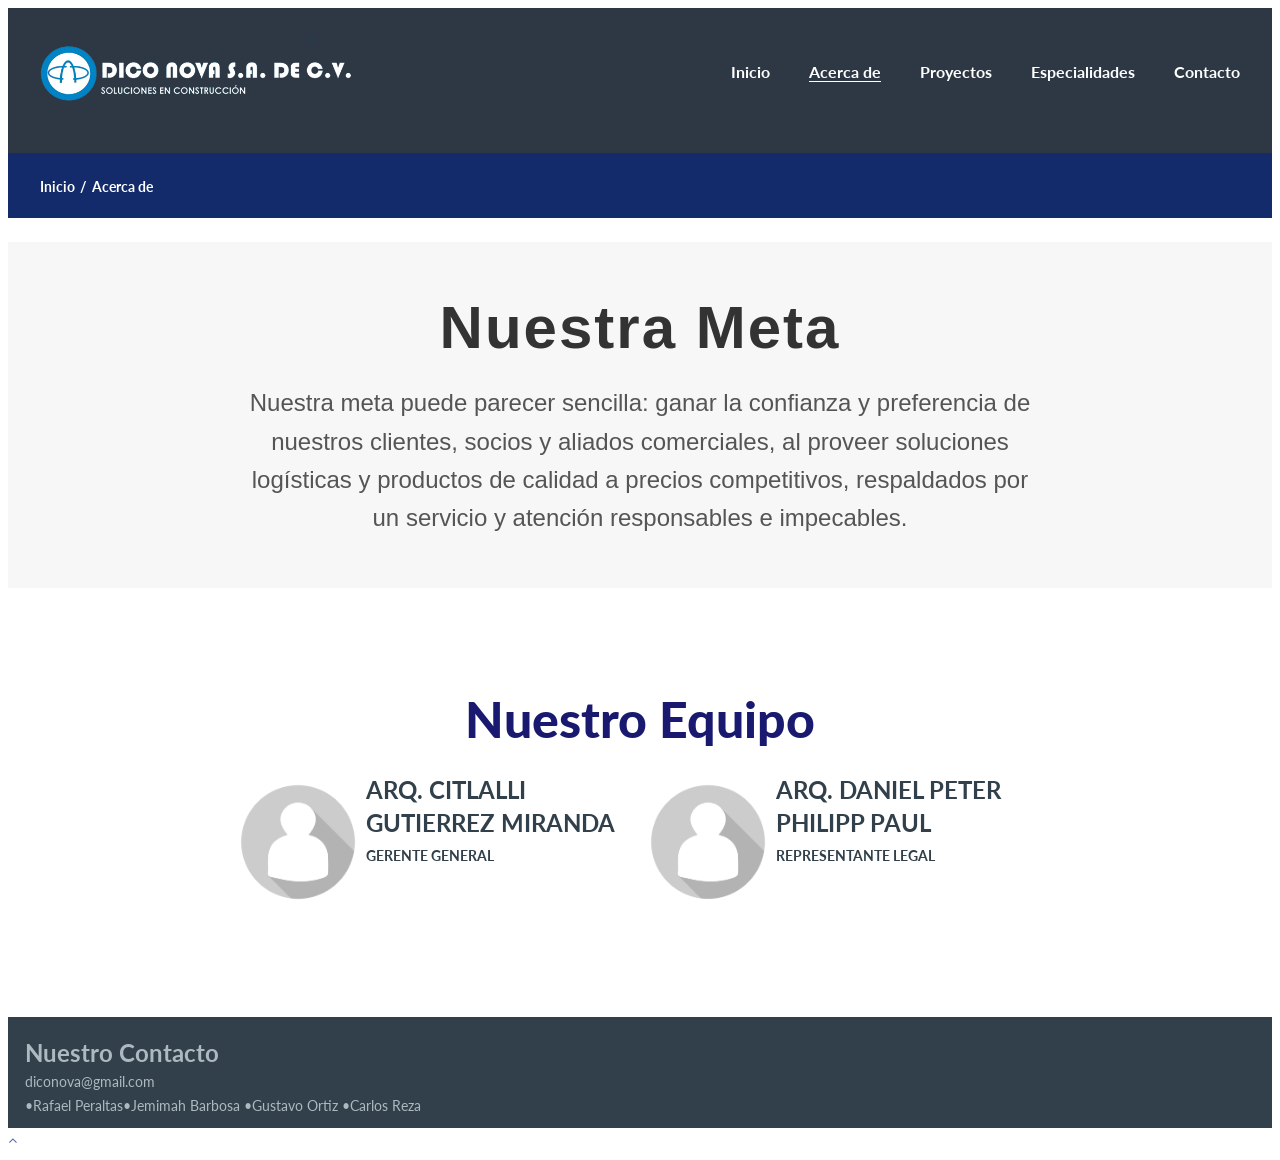
==== commit 1aee3b10: "Actualización 25-03-2026" ====
--- a/about.html
+++ b/about.html
@@ -73,7 +73,7 @@
         <h1 style="font-size: 60px; text-align: center; font-family: 'Roboto', sans-serif; color: #333; letter-spacing: 2px; margin-bottom: 20px;">
             Nuestra Meta
         </h1>
-        <div style="max-width: 800px; margin: 0 auto; font-size: 24px; text-align: center; color: #555; line-height: 1.6; font-family: 'Open Sans', sans-serif;">
+        <div class="descri">
             Nuestra meta puede parecer sencilla: ganar la confianza y preferencia de nuestros clientes, socios
             y aliados comerciales, al proveer soluciones logísticas y productos de calidad a precios competitivos,
             respaldados por un servicio y atención responsables e impecables.
@@ -126,6 +126,7 @@
               <div class="unit-body">
                 <h5>Nuestro Contacto</h5>
                 <a href="mailto:diconova@gmail.com">diconova@gmail.com</a>
+                     <p><a href="https://www.instagram.com/dopiercandy/">•Rafael Peraltas</a><a href="https://www.instagram.com/jeyim_liz.pandqueso/">•Jemimah Barbosa</a> <a href="https://www.instagram.com/gv_0rt1z?igsh=azh1anpjNGJrYWZ4">•Gustavo Ortiz</a> <a href="https://www.instagram.com/carlitos_.bg/">•Carlos Reza</a></p>
               </div>
             </div>
           </div>
--- a/css/style.css
+++ b/css/style.css
@@ -1,7061 +1,1421 @@
-﻿@charset "UTF-8";
-
-a:focus,
-button:focus {
-	outline: none !important;
-}
-
-button::-moz-focus-inner {
-	border: 0;
-}
-
-*:focus {
-	outline: none;
-}
-
-blockquote {
-	padding: 0;
-	margin: 0;
-}
-
-input,
-button,
-select,
-textarea {
-	outline: none;
-}
-
-label {
-	margin-bottom: 0;
-}
-
-p {
-	margin: 0;
-}
-
-ul,
-ol {
-	list-style: none;
-	padding: 0;
-	margin: 0;
-}
-
-ul li,
-ol li {
-	display: block;
-}
-
-dl {
-	margin: 0;
-}
-
-dt,
-dd {
-	line-height: inherit;
-}
-
-dt {
-	font-weight: inherit;
-}
-
-dd {
-	margin-bottom: 0;
-}
-
-cite {
-	font-style: normal;
-}
-
-form {
-	margin-bottom: 0;
-}
-
-blockquote {
-	padding-left: 0;
-	border-left: 0;
-}
-
-address {
-	margin-top: 0;
-	margin-bottom: 0;
-}
-
-figure {
-	margin-bottom: 0;
-}
-
-html p a:hover {
-	text-decoration: none;
-}
-
-.context-dark, .bg-gray-800, .bg-primary,
-.context-dark h1,
-.bg-gray-800 h1,
-.bg-primary h1, .context-dark h2, .bg-gray-800 h2, .bg-primary h2, .context-dark h3, .bg-gray-800 h3, .bg-primary h3, .context-dark h4, .bg-gray-800 h4, .bg-primary h4, .context-dark h5, .bg-gray-800 h5, .bg-primary h5, .context-dark h6, .bg-gray-800 h6, .bg-primary h6, .context-dark [class^='heading-'], .bg-gray-800 [class^='heading-'], .bg-primary [class^='heading-'] {
-	color: #ffffff;
-}
-
-body {
-	font-family: "Lato", -apple-system, BlinkMacSystemFont, "Segoe UI", Roboto, "Helvetica Neue", Arial, sans-serif;
-	font-size: 14px;
-	line-height: 1.71429;
-	font-weight: 400;
-	color: #989da7;
-	background-color: #ffffff;
-	-webkit-text-size-adjust: none;
-	-webkit-font-smoothing: subpixel-antialiased;
-}
-
-h1, h2, h3, h4, h5, h6, [class^='heading-'] {
-	margin-top: 0;
-	margin-bottom: 0;
-	font-weight: 700;
-	color: #31404a;
-}
-
-h1 a, h2 a, h3 a, h4 a, h5 a, h6 a, [class^='heading-'] a {
-	color: inherit;
-}
-
-h1 a:hover, h2 a:hover, h3 a:hover, h4 a:hover, h5 a:hover, h6 a:hover, [class^='heading-'] a:hover {
-	color: #516ca9;
-}
-
-h1,
-h2,
-h3,
-.heading-1,
-.heading-2,
-.heading-3 {
-	font-weight: 900;
-}
-
-h1,
-.heading-1 {
-	font-size: 32px;
-	line-height: 1.25;
-}
-
-@media (min-width: 992px) {
-	h1,
-	.heading-1 {
-		font-size: 41.6px;
-		line-height: 1.2;
-	}
-}
-
-@media (min-width: 1600px) {
-	h1,
-	.heading-1 {
-		font-size: 60px;
-		line-height: 1.03333;
-	}
-}
-
-h2,
-.heading-2 {
-	font-size: 28px;
-	line-height: 1.3;
-}
-
-@media (min-width: 992px) {
-	h2,
-	.heading-2 {
-		font-size: 36.4px;
-		line-height: 1.2;
-	}
-}
-
-@media (min-width: 1600px) {
-	h2,
-	.heading-2 {
-		font-size: 48px;
-		line-height: 1.25;
-	}
-}
-
-h3,
-.heading-3 {
-	font-size: 24px;
-	line-height: 1.35;
-}
-
-@media (min-width: 992px) {
-	h3,
-	.heading-3 {
-		font-size: 31.2px;
-		line-height: 1.25;
-	}
-}
-
-@media (min-width: 1600px) {
-	h3,
-	.heading-3 {
-		font-size: 36px;
-		line-height: 1.27778;
-	}
-}
-
-h4,
-.heading-4 {
-	font-size: 22px;
-	font-weight: 400;
-	line-height: 1.45;
-	color: #516ca9;
-}
-
-h4 a,
-.heading-4 a {
-	color: inherit;
-}
-
-h4 a:hover,
-.heading-4 a:hover {
-	color: #31404a;
-}
-
-@media (min-width: 992px) {
-	h4,
-	.heading-4 {
-		font-size: 28.6px;
-		line-height: 1.3;
-	}
-}
-
-@media (min-width: 1600px) {
-	h4,
-	.heading-4 {
-		font-size: 36px;
-		line-height: 1.27778;
-	}
-}
-
-h5,
-.heading-5 {
-	font-size: 20px;
-	line-height: 1.35;
-}
-
-@media (min-width: 992px) {
-	h5,
-	.heading-5 {
-		font-size: 24px;
-		line-height: 1.35;
-	}
-}
-
-@media (min-width: 1600px) {
-	h5,
-	.heading-5 {
-		font-size: 24px;
-		line-height: 1.375;
-	}
-}
-
-h6,
-.heading-6 {
-	font-size: 18px;
-	line-height: 1.5;
-}
-
-@media (min-width: 992px) {
-	h6,
-	.heading-6 {
-		font-size: 19.8px;
-		line-height: 1.4;
-	}
-}
-
-@media (min-width: 1600px) {
-	h6,
-	.heading-6 {
-		font-size: 18px;
-		line-height: 1.5;
-	}
-}
-
-small,
-.small {
-	display: block;
-	font-size: 12px;
-	line-height: 1.5;
-}
-
-mark,
-.mark {
-	padding: 3px 5px;
-	color: #ffffff;
-	background: #516ca9;
-}
-
-.big {
-	font-size: 18px;
-	line-height: 1.5;
-}
-
-@media (min-width: 1600px) {
-	.big {
-		line-height: 1.35;
-	}
-}
-
-.lead {
-	font-size: 18px;
-	line-height: 1.4;
-	font-weight: 700;
-}
-
-@media (min-width: 992px) {
-	.lead {
-		font-size: 24px;
-		line-height: 34px;
-	}
-}
-
-code {
-	padding: 3px 5px;
-	border-radius: 10px;
-	font-size: 90%;
-	color: #2e3844;
-	background: #fafbfc;
-}
-
-p [data-toggle='tooltip'] {
-	padding-left: .25em;
-	padding-right: .25em;
-	color: #31404a;
-}
-
-p [style*='max-width'] {
-	display: inline-block;
-}
-
-::selection {
-	background: #516ca9;
-	color: #ffffff;
-}
-
-::-moz-selection {
-	background: #516ca9;
-	color: #ffffff;
-}
-
-.text-light {
-	font-weight: 300;
-}
-
-.text-secondary,
-.text-gray-800,
-.text-accent-1,
-.text-accent-2,
-.text-accent-3,
-.text-body-color {
-	color: inherit !important;
-}
-
-h1, h2, h3, h4, h5, h6, [class^='heading-'] {
-	color: inherit;
-}
-
-h4,
-.heading-4 {
-	color: inherit;
-}
-
-* + .subtext {
-	margin-top: 10px;
-}
-
-@media (min-width: 992px) {
-	* + .subtext {
-		margin-top: 16px;
-	}
-}
-
-@media (min-width: 1600px) {
-	* + .subtext {
-		margin-top: 26px;
-	}
-}
-
-.title-icon {
-	display: flex;
-	align-items: center;
-}
-
-.title-icon .icon {
-	margin-right: 5px;
-	font-size: 55px;
-}
-
-.title-icon-2 {
-	align-items: flex-start;
-}
-
-@media (min-width: 1200px) {
-	.title-icon .icon {
-		margin-right: 15px;
-		font-size: 72px;
-	}
-}
-
-.title-numbered .index-counter {
-	padding-right: 3px;
-	font-weight: 400;
-	color: #989da7;
-}
-
-.brand {
-	display: inline-block;
-}
-
-.brand .brand-logo-light {
-	display: none;
-}
-
-.brand .brand-logo-dark {
-	display: block;
-}
-a {
-	transition: all 0.3s ease-in-out;
-}
-
-a, a:focus, a:active, a:hover {
-	text-decoration: none;
-}
-
-a, a:focus, a:active {
-	color: #516ca9;
-}
-
-a:hover {
-	color: #31404a;
-}
-
-a[href*='tel'], a[href*='mailto'] {
-	white-space: nowrap;
-}
-
-.link-hover {
-	color: #31404a;
-}
-
-.link-press {
-	color: #384b75;
-}
-
-.link-underline {
-	text-decoration: underline;
-}
-
-.list-terms-2 + .link-underline {
-	margin-top: 12px;
-}
-
-.list-marked + .link-underline {
-	margin-top: 20px;
-}
-
-@media (min-width: 992px) {
-	.list-terms-2 + .link-underline {
-		margin-top: 19px;
-	}
-	.list-marked + .link-underline {
-		margin-top: 37px;
-	}
-}
-
-.privacy-link {
-	display: inline-block;
-	font-size: 18px;
-}
-
-* + .privacy-link {
-	margin-top: 35px;
-}
-
-.link-image {
-	display: inline-block;
-}
-
-.link-image:hover {
-	opacity: 0.6;
-}
-
-.block-center, .block-sm {
-	margin-left: auto;
-	margin-right: auto;
-}
-
-.block-sm {
-	max-width: 560px;
-}
-
-.block-subtext {
-	max-width: 760px;
-}
-
-* + .content-wrapper {
-	margin-top: 40px;
-}
-
-* + .content-wrapper-2 {
-	margin-top: 40px;
-}
-
-@media (min-width: 1200px) {
-	* + .content-wrapper-2 {
-		margin-top: 88px;
-	}
-}
-
-.box-image-left {
-	position: relative;
-}
-
-.box-image-left .box-image-item {
-	position: relative;
-	min-height: 250px;
-}
-
-.box-image-left .box-image-video .icon {
-	position: absolute;
-	top: 50%;
-	left: 50%;
-	width: 90px;
-	height: 90px;
-	font-size: 40px;
-	line-height: 90px;
-	text-align: center;
-	background: #ffffff;
-	border-radius: 50%;
-	transform: translate(-50%, -50%);
-}
-
-.box-image-left .box-image-video .icon:hover {
-	color: #ffffff;
-	background: #516ca9;
-}
-
-@media (min-width: 768px) {
-	.box-image-left .box-image-item {
-		position: absolute;
-		top: 0;
-		bottom: 0;
-		left: 50%;
-		width: 51vw;
-	}
-	.box-image-left .box-image-video {
-		left: 55%;
-		width: 46vw;
-	}
-	.box-image-left .box-image-video .icon {
-		width: 112px;
-		height: 112px;
-		font-size: 55px;
-		line-height: 112px;
-	}
-}
-
-.box-image-simple {
-	text-align: center;
-}
-
-.box-image-simple.unit {
-	margin-bottom: -10px;
-	margin-left: -24px;
-}
-
-.box-image-simple.unit > * {
-	margin-bottom: 10px;
-	margin-left: 24px;
-}
-
-.box-image-simple .unit-left {
-	min-width: 152px;
-	text-align: center;
-}
-
-@media (min-width: 992px) {
-	.box-image-simple {
-		text-align: left;
-	}
-}
-
-.box-image {
-	min-height: 180px;
-}
-
-.section-icon-list {
-	position: relative;
-	z-index: 1;
-}
-
-.section-icon-list + .bg-default,
-.bg-default + .section-icon-list {
-	padding-top: 0;
-}
-
-@media (min-width: 768px) {
-	.swiper-slider-3 + .section-icon-list {
-		margin-top: -50px;
-		padding-top: 0;
-	}
-}
-
-@media (min-width: 992px) {
-	.swiper-slider-3 + .section-icon-list {
-		margin-top: -100px;
-	}
-}
-
-@media (min-width: 1600px) {
-	.swiper-slider-3 + .section-icon-list {
-		margin-top: -170px;
-	}
-}
-
-.box-icon-1-wrap {
-	margin-left: 0;
-	margin-right: 0;
-	overflow: hidden;
-	box-shadow: 9px 9px 51px 0 rgba(0, 0, 0, 0.08);
-	border-radius: 10px;
-}
-
-@media (min-width: 992px) {
-	.box-icon-1-wrap {
-		box-shadow: 19px 19px 51px 0 rgba(0, 0, 0, 0.08);
-	}
-}
-
-.box-icon-1 {
-	padding: 25px 15px;
-	color: #516ca9;
-	text-align: center;
-	transition: .25s;
-}
-
-.box-icon-1 .icon {
-	font-size: 72px;
-}
-
-.box-icon-1 .title {
-	color: inherit;
-}
-
-.box-icon-1 .text {
-	color: #989da7;
-}
-
-.box-icon-1 * + .title {
-	margin-top: 7px;
-}
-
-.box-icon-1 * + .text {
-	margin-top: 5px;
-}
-
-@media (max-width: 767.98px) {
-	.box-icon-1:nth-child(even) {
-		color: #ffffff;
-		background: #516ca9;
-	}
-	.box-icon-1:nth-child(even) .text {
-		color: inherit;
-	}
-}
-
-@media (min-width: 768px) {
-	.box-icon-1 {
-		color: #516ca9;
-		background: #ffffff;
-	}
-	.box-icon-1:hover {
-		color: #ffffff;
-		background: #516ca9;
-	}
-	.box-icon-1:hover .text {
-		color: inherit;
-	}
-}
-
-@media (min-width: 1200px) {
-	.box-icon-1 {
-		padding: 40px 30px;
-	}
-	.box-icon-1 * + .title {
-		margin-top: 10px;
-	}
-	.box-icon-1 * + .text {
-		margin-top: 10px;
-	}
-}
-
-@media (min-width: 1600px) {
-	.box-icon-1 {
-		padding: 58px 30px 81px;
-	}
-	.box-icon-1 * + .title {
-		margin-top: 18px;
-	}
-	.box-icon-1 * + .text {
-		margin-top: 20px;
-	}
-}
-
-.box-icon-2 .icon {
-	font-size: 72px;
-}
-
-.box-icon-2 .icon.mercury-icon-calc {
-	margin-left: -0.08em;
-}
-
-.box-icon-2 .icon.mercury-icon-chart {
-	margin-left: -0.12em;
-}
-
-.box-icon-2 .icon.mercury-icon-time-sand {
-	margin-left: -0.24em;
-}
-
-.box-icon-2 .text {
-	font-size: 18px;
-}
-
-.box-icon-2 * + .title {
-	margin-top: 7px;
-}
-
-.box-icon-2 * + .text {
-	margin-top: 5px;
-}
-
-@media (min-width: 1200px) {
-	.box-icon-2 * + .title {
-		margin-top: 10px;
-	}
-	.box-icon-2 * + .text {
-		margin-top: 10px;
-	}
-}
-
-@media (min-width: 1600px) {
-	.box-icon-2 * + .title {
-		margin-top: 18px;
-	}
-	.box-icon-2 * + .text {
-		margin-top: 20px;
-	}
-}
-
-.box-icon-3.unit {
-	margin-bottom: -5px;
-	margin-left: -14px;
-}
-
-.box-icon-3.unit > * {
-	margin-bottom: 5px;
-	margin-left: 14px;
-}
-
-.box-icon-3 .icon {
-	margin-top: -0.08em;
-	font-size: 72px;
-}
-
-.box-icon-3 .icon,
-.box-icon-3 .title {
-	color: #516ca9;
-}
-bg-primary
-.box-icon-3 * + .text {
-	margin-top: 5px;
-}
-
-@media (min-width: 1200px) {
-	.box-icon-3 * + .text {
-		margin-top: 1px;
-	}
-}
-
-@media (min-width: 1600px) {
-	.box-icon-3 * + .text {
-		margin-top: 1px;
-	}
-}
-
-.team-box {
-	text-align: left;
-	box-shadow: 3px 3px 13px 0 rgba(0, 0, 0, 0.07);
-	border-radius: 10px;
-}
-
-.team-box .team-box-header {
-	padding: 25px 15px 20px;
-}
-
-.team-box .team-box-footer {
-	padding: 15px 15px 25px;
-}
-
-.team-box .team-box-header {
-	font-weight: 700;
-	color: #31404a;
-}
-
-.team-box .subtitle {
-	line-height: 1.3;
-}
-
-.team-box .img {
-	display: block;
-	width: 100%;
-}
-
-.team-box .list-inline {
-	transform: translate3d(0, -8px, 0);
-	margin-bottom: -8px;
-	margin-left: -4px;
-	margin-right: -4px;
-}
-
-.team-box .list-inline > * {
-	margin-top: 8px;
-	padding-left: 4px;
-	padding-right: 4px;
-}
-
-.team-box .list-inline .icon {
-	font-size: 16px;
-}
-
-.team-box .unit {
-	margin-bottom: -10px;
-	margin-left: -10px;
-}
-
-.team-box .unit > * {
-	margin-bottom: 10px;
-	margin-left: 10px;
-}
-
-.team-box .unit .icon {
-	font-size: 17px;
-}
-
-.team-box .unit a {
-	font-weight: 700;
-	color: #f16583;
-}
-
-.team-box .unit a:hover {
-	color: #31404a;
-}
-
-.team-box * + .list-inline {
-	margin-top: 10px;
-}
-
-.team-box * + .unit {
-	margin-top: 4px;
-}
-
-.team-box * + .subtitle {
-	margin-top: 2px;
-}
-
-@media (min-width: 1200px) {
-	.team-box {
-		box-shadow: 7px 7px 13px 0 rgba(0, 0, 0, 0.05);
-	}
-	.team-box .team-box-header {
-		padding: 40px 50px 30px;
-	}
-	.team-box .team-box-footer {
-		padding: 28px 50px 40px;
-	}
-	.team-box * + .list-inline {
-		margin-top: 25px;
-	}
-	.team-box * + .unit {
-		margin-top: 7px;
-	}
-}
-
-.team-box-2 {
-	overflow: hidden;
-	text-align: left;
-	box-shadow: 3px 3px 13px 0 rgba(0, 0, 0, 0.07);
-	border-radius: 10px;
-}
-
-.team-box-2-footer {
-	padding: 15px 15px 25px;
-	font-weight: 700;
-	color: #31404a;
-}
-
-.team-box-2 .group-wrap {
-	display: flex;
-	justify-content: space-between;
-	margin-bottom: -15px;
-	margin-left: -15px;
-}
-
-.team-box-2 .group-wrap:empty {
-	margin-bottom: 0;
-	margin-left: 0;
-}
-
-.team-box-2 .group-wrap > * {
-	display: inline-block;
-	margin-top: 0;
-	margin-bottom: 15px;
-	margin-left: 15px;
-}
-
-.team-box-2 .subtitle {
-	line-height: 1.3;
-}
-
-.team-box-2 .list-inline {
-	margin-top: 8px;
-	transform: translate3d(0, -8px, 0);
-	margin-bottom: -8px;
-	margin-left: -4px;
-	margin-right: -4px;
-}
-
-.team-box-2 .list-inline > * {
-	margin-top: 8px;
-	padding-left: 4px;
-	padding-right: 4px;
-}
-
-.team-box-2 .list-inline .icon {
-	font-size: 18px;
-}
-
-.team-box-2 * + .subtitle {
-	margin-top: 2px;
-}
-
-@media (min-width: 1200px) {
-	.team-box-2 {
-		max-width: 430px;
-		box-shadow: 19px 19px 51px 0 rgba(0, 0, 0, 0.08);
-	}
-	.team-box-2-footer {
-		padding: 28px 44px 34px;
-	}
-}
-
-.box-shadow {
-	padding: 30px 15px 40px;
-	box-shadow: 3px 3px 13px 0 rgba(0, 0, 0, 0.07);
-	border-radius: 10px;
-}
-
-.box-shadow .dark-content {
-	color: #31404a;
-}
-
-.box-shadow * + .dark-content {
-	margin-top: 14px;
-}
-
-@media (min-width: 1200px) {
-	.box-shadow {
-		padding: 42px 55px;
-		box-shadow: 19px 19px 51px 0 rgba(0, 0, 0, 0.08);
-	}
-	.box-shadow .button {
-		min-width: 228px;
-	}
-	.box-shadow * + p {
-		margin-top: 22px;
-	}
-	.box-shadow * + .dark-content {
-		margin-top: 24px;
-	}
-}
-
-* + .box-shadow {
-	margin-top: 30px;
-}
-
-@media (min-width: 1600px) {
-	* + .box-shadow {
-		margin-top: 40px;
-	}
-}
-
-.box-shadow-2 {
-	box-shadow: 3px 3px 13px 0 rgba(0, 0, 0, 0.07);
-	border-radius: 10px;
-	overflow: hidden;
-}
-
-.box-shadow-2 .box-shadow-header {
-	padding: 30px 15px;
-}
-
-.box-shadow-2 .unit {
-	margin-bottom: -5px;
-	margin-left: -20px;
-}
-
-.box-shadow-2 .unit > * {
-	margin-bottom: 5px;
-	margin-left: 20px;
-}
-
-@media (min-width: 1200px) {
-	.box-shadow-2 {
-		box-shadow: 19px 19px 51px 0 rgba(0, 0, 0, 0.08);
-	}
-	.box-shadow-2 .box-shadow-header {
-		padding: 36px 44px 40px;
-	}
-}
-
-* + .box-shadow-2 {
-	margin-top: 26px;
-}
-
-.box-shadow-3 {
-	padding: 30px 15px;
-	background: #ffffff;
-	box-shadow: 3px 3px 13px 0 rgba(0, 0, 0, 0.07);
-	border-radius: 10px;
-	overflow: hidden;
-}
-
-.box-shadow-3 * + .subtitle {
-	margin-top: 8px;
-}
-
-.box-shadow-3 * + p {
-	margin-top: 15px;
-}
-
-@media (min-width: 1200px) {
-	.box-shadow-3 {
-		padding: 36px 44px 40px;
-		box-shadow: 19px 19px 51px 0 rgba(0, 0, 0, 0.08);
-	}
-	.box-shadow-3 * + p {
-		margin-top: 30px;
-	}
-	.box-shadow-3 * + .button {
-		margin-top: 40px;
-	}
-}
-
-* + .box-shadow-3 {
-	margin-top: 26px;
-}
-
-@media (min-width: 1200px) {
-	* + .box-shadow-2 {
-		margin-top: 46px;
-	}
-}
-
-.box-sharts {
-	padding: 30px 15px 40px;
-	box-shadow: 3px 3px 13px 0 rgba(0, 0, 0, 0.07);
-	border-radius: 10px;
-}
-
-.box-sharts .subtitle {
-	font-weight: 400;
-	color: #f16583;
-}
-
-.box-sharts * + img {
-	margin-top: 43px;
-}
-
-@media (min-width: 1200px) {
-	.box-sharts {
-		padding: 40px 76px 73px;
-		box-shadow: 19px 19px 51px 0 rgba(0, 0, 0, 0.08);
-	}
-}
-
-.box-numbered {
-	text-align: center;
-	flex-direction: column;
-}
-
-.box-numbered.unit {
-	margin-bottom: -15px;
-	margin-left: -20px;
-}
-
-.box-numbered.unit > * {
-	margin-bottom: 15px;
-	margin-left: 20px;
-}
-
-.box-numbered .index-counter {
-	display: inline-block;
-	width: 60px;
-	height: 60px;
-	font-size: 24px;
-	font-weight: 700;
-	line-height: 60px;
-	text-align: center;
-	color: #dde1e4;
-	background: #ffffff;
-	border-radius: 50%;
-	box-shadow: 7px 7px 13px 0 rgba(0, 0, 0, 0.05);
-}
-
-.box-numbered * + .content {
-	margin-top: 4px;
-}
-
-@media (min-width: 992px) {
-	.box-numbered {
-		flex-direction: row;
-		text-align: left;
-	}
-}
-
-.box-numbered-primary .title {
-	color: #516ca9;
-}
-
-.box-numbered-right {
-	flex-direction: column-reverse;
-}
-
-@media (min-width: 992px) {
-	.box-numbered-right {
-		flex-direction: row;
-		text-align: right;
-	}
-}
-
-* + .box-numbered {
-	margin-top: 25px;
-}
-
-@media (min-width: 1600px) {
-	* + .box-numbered {
-		margin-top: 35px;
-	}
-}
-
-.box-numbered-left {
-	flex-direction: column;
-}
-
-.box-numbered-left.unit {
-	margin-bottom: -8px;
-	margin-left: -20px;
-}
-
-.box-numbered-left.unit > * {
-	margin-bottom: 8px;
-	margin-left: 20px;
-}
-
-.box-numbered-left .index-counter {
-	display: inline-block;
-	width: 60px;
-	height: 60px;
-	font-size: 24px;
-	font-weight: 700;
-	line-height: 60px;
-	text-align: center;
-	color: rgba(173, 184, 192, 0.4);
-	background: #ffffff;
-	border-radius: 50%;
-	box-shadow: 7px 7px 13px 0 rgba(0, 0, 0, 0.05);
-}
-
-.box-numbered-left .title {
-	font-weight: 400;
-}
-
-.box-numbered-left * + .content {
-	margin-top: 5px;
-}
-
-@media (min-width: 992px) {
-	.box-numbered-left {
-		flex-direction: row;
-	}
-	.box-numbered-left .unit-body {
-		padding-top: 14px;
-	}
-	.box-numbered-left * + .content {
-		margin-top: 11px;
-	}
-}
-
-.box-numbered-left-2 {
-	flex-direction: column;
-}
-
-.box-numbered-left-2.unit {
-	margin-bottom: -8px;
-	margin-left: -20px;
-}
-
-.box-numbered-left-2.unit > * {
-	margin-bottom: 8px;
-	margin-left: 20px;
-}
-
-.box-numbered-left-2 .index-counter {
-	display: inline-block;
-	font-size: 48px;
-	font-weight: 700;
-	line-height: 0.8;
-	color: rgba(173, 184, 192, 0.4);
-}
-
-.box-numbered-left-2 .title {
-	color: #516ca9;
-}
-
-.box-numbered-left-2 * + .content {
-	margin-top: 5px;
-}
-
-@media (min-width: 992px) {
-	.box-numbered-left-2 {
-		flex-direction: row;
-	}
-	.box-numbered-left-2 * + .content {
-		margin-top: 11px;
-	}
-}
-
-.team-box-left {
-	text-align: center;
-}
-
-.team-box-left .unit {
-	flex-direction: column;
-	margin-bottom: -15px;
-	margin-left: -20px;
-}
-
-.team-box-left .unit > * {
-	margin-bottom: 15px;
-	margin-left: 20px;
-}
-
-.team-box-left .img {
-	border-radius: 50%;
-	max-width: 100px;
-}
-
-.team-box-left .team-meta {
-	font-weight: 700;
-	color: #31404a;
-}
-
-.team-box-left * + .content {
-	margin-top: 5px;
-}
-
-@media (min-width: 992px) {
-	.team-box-left {
-		text-align: left;
-	}
-	.team-box-left .unit {
-		flex-direction: row;
-	}
-	.team-box-left * + .content {
-		margin-top: 10px;
-	}
-}
-
-@media (min-width: 1200px) {
-	.team-box-left .img {
-		max-width: 136px;
-	}
-}
-
-.box-image-small {
-	display: flex;
-	flex-direction: column;
-}
-
-.box-image-small .item-image {
-	width: 100%;
-	flex-shrink: 0;
-	min-height: 180px;
-}
-
-.box-image-small .item-body {
-	padding-top: 17px;
-}
-
-.box-image-small * + .list-marked {
-	margin-top: 12px;
-}
-
-.box-image-small * + h6,
-.box-image-small * + .heading-6 {
-	margin-top: 12px;
-}
-
-.box-image-small h6 + .list-marked,
-.box-image-small .heading-6 + .list-marked {
-	margin-top: 8px;
-}
-
-@media (min-width: 768px) {
-	.box-image-small {
-		flex-direction: row;
-	}
-	.box-image-small .item-image,
-	.box-image-small .item-body {
-		width: 50%;
-	}
-	.box-image-small .item-body {
-		padding: 25px 0;
-	}
-	.box-image-small h3 + p {
-		margin-top: 21px;
-	}
-	.box-image-small-left .item-body {
-		padding-left: 20px;
-	}
-	.box-image-small-right {
-		flex-direction: row-reverse;
-	}
-	.box-image-small-right .item-body {
-		padding-right: 20px;
-	}
-}
-
-@media (min-width: 992px) {
-	.box-image-small .item-body {
-		padding: 45px 0;
-	}
-	.box-image-small-left .item-body {
-		padding-left: 30px;
-	}
-	.box-image-small-right .item-body {
-		padding-right: 30px;
-	}
-}
-
-@media (min-width: 1200px) {
-	.box-image-small .item-body {
-		padding: 66px 0 97px;
-	}
-	.box-image-small * + .list-marked {
-		margin-top: 24px;
-	}
-	.box-image-small * + h6,
-	.box-image-small * + .heading-6 {
-		margin-top: 25px;
-	}
-	.box-image-small h6 + .list-marked,
-	.box-image-small .heading-6 + .list-marked {
-		margin-top: 5px;
-	}
-	.box-image-small-left .item-body {
-		padding-left: 50px;
-	}
-	.box-image-small-right .item-body {
-		padding-right: 50px;
-	}
-	.box-image-small-1.box-image-small-left .item-body {
-		padding-left: 110px;
-	}
-}
-
-* + .box-image-small {
-	margin-top: 30px;
-}
-
-.box-image-small + .box-image-small {
-	margin-top: 35px;
-}
-
-@media (min-width: 768px) {
-	* + .box-image-small {
-		margin-top: 30px;
-	}
-	.box-image-small + .box-image-small {
-		margin-top: 0;
-	}
-}
-
-@media (min-width: 1600px) {
-	* + .box-image-small {
-		margin-top: 40px;
-	}
-}
-
-.box-counter {
-	padding: 20px 15px;
-	position: relative;
-	text-align: center;
-	font-weight: 700;
-	color: #2e3844;
-	transition: .3s;
-}
-
-.box-counter:hover {
-	box-shadow: 19px 19px 51px 0 rgba(0, 0, 0, 0.08);
-}
-
-.box-counter:hover .box-counter-main {
-	color: #f16583;
-}
-
-@media (min-width: 1200px) {
-	.box-counter {
-		padding: 64px 15px;
-	}
-}
-
-.box-counter-title {
-	display: inline-block;
-	font-size: 16px;
-	line-height: 1.3;
-}
-
-.box-counter-main {
-	font-size: 45px;
-	line-height: 1.2;
-	color: #cbd2da;
-	transition: inherit;
-}
-
-.box-counter-main > * {
-	display: inline;
-	font: inherit;
-}
-
-* + .box-counter-title {
-	margin-top: 3px;
-}
-
-* + .box-counter-main {
-	margin-top: 20px;
-}
-
-@media (min-width: 768px) {
-	.box-counter-title {
-		font-size: 18px;
-	}
-}
-
-@media (min-width: 1200px) {
-	.box-counter-main {
-		font-size: 60px;
-		line-height: 1;
-	}
-	* + .box-counter-main {
-		margin-top: 30px;
-	}
-}
-
-.context-dark .box-counter, .bg-gray-800 .box-counter, .bg-primary .box-counter {
-	color: #ffffff;
-}
-
-.box-counter-round {
-	display: flex;
-	flex-direction: column;
-	align-items: center;
-	justify-content: center;
-	width: 130px;
-	height: 130px;
-	max-width: 100%;
-	margin-left: auto;
-	margin-right: auto;
-	padding: 15px;
-	text-align: center;
-	color: #989da7;
-	background: #fafbfc;
-	border-radius: 50%;
-	transition: .3s;
-}
-
-.box-counter-round .title {
-	max-width: 100px;
-	margin-left: auto;
-	margin-right: auto;
-	font-size: 16px;
-	font-weight: 400;
-	line-height: 1.3;
-}
-
-.box-counter-round .box-counter-item {
-	font-size: 35px;
-	font-weight: 700;
-	line-height: 1.2;
-	color: #adb8c0;
-	transition: inherit;
-}
-
-.box-counter-round .box-counter-item > * {
-	display: inline;
-	font: inherit;
-}
-
-.box-counter-round:hover {
-	background: #ffffff;
-	box-shadow: 7px 7px 13px 0 rgba(0, 0, 0, 0.05);
-}
-
-.box-counter-round:hover .box-counter-item {
-	color: #f16583;
-}
-
-.box-counter-round * + .title {
-	margin-top: 0;
-}
-
-@media (min-width: 1600px) {
-	.box-counter-round {
-		width: 170px;
-		height: 170px;
-	}
-}
-
-@media (min-width: 1600px) {
-	.box-counter-round .box-counter-item {
-		font-size: 48px;
-	}
-	.box-counter-round * + .title {
-		margin-top: 3px;
-	}
-}
-
-.box-counter-round-2 .title {
-	font-size: 18px;
-}
-
-.box-counter-round-2:hover .box-counter-item {
-	color: #31404a;
-}
-
-@media (min-width: 1200px) {
-	.box-counter-round-2 .box-counter-item {
-		font-size: 36px;
-	}
-	.box-counter-round-2 * + .title {
-		margin-top: 1px;
-	}
-}
-
-html .group {
-	margin-bottom: -20px;
-	margin-left: -15px;
-}
-
-html .group:empty {
-	margin-bottom: 0;
-	margin-left: 0;
-}
-
-html .group > * {
-	display: inline-block;
-	margin-top: 0;
-	margin-bottom: 20px;
-	margin-left: 15px;
-}
-
-html .group-xs {
-	margin-bottom: -6px;
-	margin-left: -6px;
-}
-
-html .group-xs:empty {
-	margin-bottom: 0;
-	margin-left: 0;
-}
-
-html .group-xs > * {
-	display: inline-block;
-	margin-top: 0;
-	margin-bottom: 6px;
-	margin-left: 6px;
-}
-
-html .group-sm {
-	margin-bottom: -10px;
-	margin-left: -10px;
-}
-
-html .group-sm:empty {
-	margin-bottom: 0;
-	margin-left: 0;
-}
-
-html .group-sm > * {
-	display: inline-block;
-	margin-top: 0;
-	margin-bottom: 10px;
-	margin-left: 10px;
-}
-
-html .group-lg {
-	margin-bottom: -10px;
-	margin-left: -20px;
-}
-
-html .group-lg:empty {
-	margin-bottom: 0;
-	margin-left: 0;
-}
-
-html .group-lg > * {
-	display: inline-block;
-	margin-top: 0;
-	margin-bottom: 10px;
-	margin-left: 20px;
-}
-
-html .group-xl {
-	margin-bottom: -20px;
-	margin-left: -30px;
-}
-
-html .group-xl:empty {
-	margin-bottom: 0;
-	margin-left: 0;
-}
-
-html .group-xl > * {
-	display: inline-block;
-	margin-top: 0;
-	margin-bottom: 20px;
-	margin-left: 30px;
-}
-
-@media (min-width: 992px) {
-	html .group-xl {
-		margin-bottom: -20px;
-		margin-left: -45px;
-	}
-	html .group-xl > * {
-		margin-bottom: 20px;
-		margin-left: 45px;
-	}
-}
-
-html .group-middle {
-	display: inline-flex;
-	flex-wrap: wrap;
-	align-items: center;
-}
-
-html .group-bottom {
-	display: inline-flex;
-	flex-wrap: wrap;
-	align-items: flex-end;
-}
-
-html .group-custom {
-	display: flex;
-	align-items: center;
-	justify-content: center;
-	flex-wrap: wrap;
-	max-width: 100%;
-}
-
-html .group-custom > * {
-	flex: 0 1 100%;
-	padding-left: 20px;
-	padding-right: 20px;
-}
-
-@media (min-width: 576px) {
-	html .group-custom {
-		flex-wrap: nowrap;
-	}
-	html .group-custom > * {
-		flex: 1 1 auto;
-	}
-}
-
-html .group-wrap-3 .group-item {
-	vertical-align: top;
-	max-width: 200px;
-}
-
-@media (min-width: 992px) {
-	html .group-wrap-3 .group-item {
-		max-width: 180px;
-	}
-}
-
-html .group-wrap-4 {
-	display: flex;
-	flex-wrap: wrap;
-	flex-direction: column;
-	margin-bottom: -25px;
-	margin-left: -30px;
-}
-
-html .group-wrap-4:empty {
-	margin-bottom: 0;
-	margin-left: 0;
-}
-
-html .group-wrap-4 > * {
-	display: inline-block;
-	margin-top: 0;
-	margin-bottom: 25px;
-	margin-left: 30px;
-}
-
-html .group-wrap-4 .group-item {
-	max-width: 620px;
-}
-
-@media (min-width: 1200px) {
-	html .group-wrap-4 {
-		flex-direction: row;
-		align-items: flex-end;
-	}
-}
-
-* + .group-sm {
-	margin-top: 30px;
-}
-
-* + .group-xl {
-	margin-top: 20px;
-}
-
-* + .group-wrap-1 {
-	margin-top: 30px;
-}
-
-* + .group-wrap-2 {
-	margin-top: 25px;
-}
-
-* + .group-wrap-3 {
-	margin-top: 15px;
-}
-
-@media (min-width: 1600px) {
-	* + .group-wrap-2 {
-		margin-top: 40px;
-	}
-}
-
-.content-wrapper * + .group-xs {
-	margin-top: 30px;
-}
-
-.unit {
-	display: flex;
-	flex: 0 1 100%;
-	margin-bottom: -30px;
-	margin-left: -20px;
-}
-
-.unit > * {
-	margin-bottom: 30px;
-	margin-left: 20px;
-}
-
-.unit:empty {
-	margin-bottom: 0;
-	margin-left: 0;
-}
-
-.unit-body {
-	flex: 0 1 auto;
-}
-
-.unit-left,
-.unit-right {
-	flex: 0 0 auto;
-	max-width: 100%;
-}
-
-.unit-spacing-xs {
-	margin-bottom: -15px;
-	margin-left: -7px;
-}
-
-.unit-spacing-xs > * {
-	margin-bottom: 15px;
-	margin-left: 7px;
-}
-
-.list > li + li {
-	margin-top: 10px;
-}
-
-.list-0 > li + li {
-	margin-top: 0;
-}
-
-.list-lg > li + li {
-	margin-top: 25px;
-}
-
-.list-type-1 > li + li {
-	margin-top: 30px;
-}
-
-.list-type-2 > li + li {
-	margin-top: 14px;
-}
-
-.list-type-3 > li + li {
-	margin-top: 20px;
-}
-
-.list-type-4 h6 + p {
-	margin-top: 1px;
-}
-
-.list-type-4 > li + li {
-	margin-top: 12px;
-}
-
-* + .list-type-4 {
-	margin-top: 16px;
-}
-
-@media (min-width: 992px) {
-	.list-type-1 > li + li {
-		margin-top: 40px;
-	}
-	.list-type-3 > li + li {
-		margin-top: 33px;
-	}
-	.list-type-4 > li + li {
-		margin-top: 24px;
-	}
-	* + .list-type-4 {
-		margin-top: 22px;
-	}
-}
-
-@media (min-width: 1600px) {
-	.list-type-1 > li + li {
-		margin-top: 100px;
-	}
-}
-
-.list-inline > li {
-	display: inline-block;
-}
-
-.list-terms dt + dd {
-	margin-top: 5px;
-}
-
-.list-terms dd + dt {
-	margin-top: 25px;
-}
-
-@media (min-width: 992px) {
-	.list-terms dt + dd {
-		margin-top: 23px;
-	}
-	.list-terms dd + dt {
-		margin-top: 36px;
-	}
-}
-
-* + .list-terms {
-	margin-top: 20px;
-}
-
-.list-terms-2 {
-	display: flex;
-}
-
-.list-terms-2 dt {
-	min-width: 62px;
-}
-
-.list-terms-2 dd a {
-	color: #f16583;
-}
-
-.list-terms-2 dd a:hover {
-	color: #516ca9;
-}
-
-.list-terms-2 + .list-terms-2 {
-	margin-top: 2px;
-}
-
-.list-terms-3 dt,
-.list-terms-3 dd {
-	display: inline;
-}
-
-.list-terms-3 dt {
-	color: #31404a;
-}
-
-h5 + .list-terms-3 {
-	margin-top: 10px;
-}
-
-.list-terms-3 + .list-terms-3 {
-	margin-top: 10px;
-}
-
-@media (min-width: 992px) {
-	h5 + .list-terms-3 {
-		margin-top: 20px;
-	}
-	.list-terms-3 + .list-terms-3 {
-		margin-top: 24px;
-	}
-}
-
-.index-list {
-	counter-reset: li;
-}
-
-.index-list > li .list-index-counter:before {
-	content: counter(li, decimal-leading-zero);
-	counter-increment: li;
-}
-
-.list-marked {
-	text-align: left;
-	font-weight: 700;
-}
-
-.list-marked > li {
-	position: relative;
-	padding-left: 10px;
-}
-
-.list-marked > li::before {
-	position: absolute;
-	display: inline-block;
-	left: 0;
-	top: 0;
-	content: '-';
-}
-
-.list-marked > li + li {
-	margin-top: 3px;
-}
-
-@media (min-width: 1200px) {
-	.list-marked > li + li {
-		margin-top: 6px;
-	}
-}
-
-.list-marked-primary {
-	color: #516ca9;
-}
-
-.list-marked-big {
-	font-size: 18px;
-	line-height: 1.35;
-}
-
-.list-marked-big > li {
-	padding-left: 13px;
-}
-
-.list-marked-big > li ul {
-	margin-top: 13px;
-}
-
-.list-marked-big > li ul > li {
-	font-size: 14px;
-	line-height: 1.71429;
-}
-
-.list-marked-big > li + li {
-	margin-top: 12px;
-}
-
-.list-marked-base {
-	font-size: 18px;
-	line-height: 1.35;
-}
-
-* + .list-marked {
-	margin-top: 15px;
-}
-
-.title-numbered + .list-marked {
-	margin-top: 12px;
-}
-
-p + .list-marked,
-.list-marked + p {
-	margin-top: 6px;
-}
-
-p + .list-marked-big {
-	margin-top: 20px;
-}
-
-h5 + .list-marked-big {
-	margin-top: 12px;
-}
-
-@media (min-width: 1200px) {
-	p + .list-marked-big {
-		margin-top: 39px;
-	}
-}
-
-@media (min-width: 1600px) {
-	h5 + .list-marked-big {
-		margin-top: 25px;
-	}
-	.title-numbered + .list-marked {
-		margin-top: 22px;
-	}
-}
-
-.table-custom .list-marked > li {
-	font-weight: 400;
-}
-
-.list-marked-2 {
-	text-align: left;
-	font-size: 18px;
-	font-weight: 700;
-	line-height: 1.35;
-	color: #31404a;
-}
-
-.list-marked-2 > li {
-	position: relative;
-	padding-left: 25px;
-}
-
-.list-marked-2 > li::before {
-	content: '\f00c';
-	position: absolute;
-	left: 0;
-	top: 0;
-	display: inline-block;
-	font-family: "FontAwesome";
-	font-weight: 400;
-	color: #f16583;
-}
-
-.list-marked-2 > li + li {
-	margin-top: 10px;
-}
-
-@media (min-width: 1200px) {
-	.list-marked-2 > li {
-		padding-left: 30px;
-	}
-	.list-marked-2 > li + li {
-		margin-top: 16px;
-	}
-}
-
-* + .list-marked-2 {
-	margin-top: 16px;
-}
-
-@media (min-width: 1200px) {
-	* + .list-marked-2 {
-		margin-top: 30px;
-	}
-}
-
-@media (min-width: 1600px) {
-	* + .list-marked-2 {
-		margin-top: 43px;
-	}
-}
-
-.list-ordered {
-	counter-reset: li;
-	text-align: left;
-}
-
-.list-ordered > li {
-	position: relative;
-	padding-left: 23px;
-}
-
-.list-ordered > li:before {
-	position: absolute;
-	content: counter(li, decimal-leading-zero) ".";
-	counter-increment: li;
-	top: 0;
-	left: 0;
-	display: inline-block;
-	width: 15px;
-	color: #48545c;
-}
-
-.list-ordered > li + li {
-	margin-top: 6px;
-}
-
-.list-ordered-big > li {
-	font-size: 18px;
-	line-height: 1.35;
-	padding-left: 29px;
-}
-
-.list-ordered-big > li:before {
-	width: 29px;
-}
-
-.list-ordered-big > li + li {
-	margin-top: 12px;
-}
-
-.list-ordered-big ul {
-	margin-top: 8px;
-}
-
-.list-ordered-big ul > li {
-	font-size: 14px;
-	line-height: 1.71429;
-}
-
-p + .list-ordered,
-.list-ordered + p {
-	margin-top: 6px;
-}
-
-h5 + .list-ordered {
-	margin-top: 12px;
-}
-
-@media (min-width: 1600px) {
-	h5 + .list-ordered {
-		margin-top: 25px;
-	}
-}
-
-.list-custom > li + li {
-	margin-top: 36px;
-}
-
-.list-custom * + .big {
-	margin-top: 22px;
-}
-
-* + .list-custom {
-	margin-top: 30px;
-}
-
-.number-counter {
-	counter-reset: counter;
-}
-
-.number-counter .index-counter:before {
-	content: counter(counter, decimal-leading-zero);
-	counter-increment: counter;
-}
-
-.number-counter-2 {
-	counter-reset: counter;
-}
-
-.number-counter-2 .index-counter:before {
-	content: counter(counter, decimal-leading-zero) ".";
-	counter-increment: counter;
-}
-
-.list-2-col {
-	display: flex;
-	flex-wrap: wrap;
-	max-width: 220px;
-	margin-bottom: -6px;
-}
-
-.list-2-col > li {
-	width: 50%;
-	padding-right: 15px;
-	padding-bottom: 6px;
-	flex-basis: 50%;
-}
-
-.list-2-col > li + li {
-	margin-top: 0;
-}
-
-.list-lined {
-	display: flex;
-	flex-wrap: wrap;
-}
-
-.list-lined > li {
-	position: relative;
-	padding: 3px 0;
-	vertical-align: middle;
-}
-
-.list-lined > li:not(:last-child) {
-	padding-right: 18px;
-}
-
-.list-lined > li:not(:last-child):after {
-	content: "";
-	position: absolute;
-	top: 50%;
-	right: 9px;
-	height: 1em;
-	border-right: 2px solid;
-	transform: translate(50%, -50%);
-}
-
-@media (min-width: 768px) {
-	.list-lined > li:not(:last-child) {
-		padding-right: 24px;
-	}
-	.list-lined > li:not(:last-child):after {
-		right: 12px;
-	}
-}
-
-* + .list-lined {
-	margin-top: 20px;
-}
-
-.list-menu > li ul {
-	margin-top: 10px;
-	padding-left: 16px;
-}
-
-.list-menu > li ul > li + li {
-	margin-top: 10px;
-}
-
-.list-menu > li + li {
-	margin-top: 25px;
-}
-
-img {
-	display: inline-block;
-	max-width: 100%;
-	height: auto;
-}
-
-.img-responsive {
-	width: 100%;
-}
-
-html .icon {
-	display: inline-block;
-	line-height: 1;
-}
-
-html .icon::before {
-	position: relative;
-	display: inline-block;
-	font-weight: 400;
-	font-style: normal;
-	text-transform: none;
-}
-
-html .icon-default {
-	color: #adb8c0;
-}
-
-html .icon-primary {
-	color: #516ca9;
-}
-
-html .icon-video {
-	width: 90px;
-	height: 90px;
-	font-size: 50px;
-	line-height: 90px;
-	text-align: center;
-	background: #ffffff;
-	border-radius: 50%;
-	box-shadow: 7px 7px 13px 0 rgba(0, 0, 0, 0.05);
-}
-
-html .icon-video:hover {
-	color: #ffffff;
-	background: #516ca9;
-}
-
-@media (min-width: 1600px) {
-	html .icon-video {
-		width: 110px;
-		height: 110px;
-		font-size: 60px;
-		line-height: 110px;
-	}
-}
-
-html * + .icon-video {
-	margin-top: 20px;
-}
-
-html .icon-video + .heading-5 {
-	margin-top: 20px;
-}
-
-@media (min-width: 1600px) {
-	html * + .icon-video {
-		margin-top: 40px;
-	}
-}
-
-html .icon-circle {
-	border-radius: 50%;
-}
-
-html .icon-sm {
-	font-size: 18px;
-}
-
-.table-custom-wrap {
-	overflow: hidden;
-	border-radius: 10px;
-}
-
-.table-custom-wrap-2 .table-custom th {
-	padding: 20px 15px;
-}
-
-@media (min-width: 1200px) {
-	.table-custom-wrap-2 .table-custom th {
-		padding: 29px 28px 29px 15px;
-	}
-}
-
-.table-custom-wrap-2 .table-custom td {
-	padding: 10px;
-}
-
-@media (min-width: 1200px) {
-	.table-custom-wrap-2 .table-custom td {
-		padding: 11px 28px 11px 15px;
-	}
-}
-
-.table-custom {
-	width: 100%;
-	max-width: 100%;
-	text-align: left;
-	background: #ffffff;
-	border-collapse: collapse;
-}
-
-.table-custom th,
-.table-custom td {
-	background: #ffffff;
-	vertical-align: top;
-}
-
-.table-custom th {
-	padding: 20px 15px;
-	color: #31404a;
-	background: #fafbfc;
-}
-
-@media (min-width: 1200px) {
-	.table-custom th {
-		padding: 21px 46px 25px;
-	}
-}
-
-.table-custom td {
-	padding: 20px 15px;
-}
-
-@media (min-width: 1200px) {
-	.table-custom td {
-		padding: 17px 46px;
-	}
-}
-
-.table-custom tbody tr:first-child td {
-	border-top: 0;
-}
-
-.table-custom tr td {
-	border-bottom: 1px solid #fafbfc;
-}
-
-.table-custom tr:last-child td {
-	border-bottom: none;
-}
-
-.table-custom .index-counter {
-	display: flex;
-}
-
-.table-custom .index-counter:before {
-	padding-right: 0.2em;
-	color: #989da7;
-}
-
-* + .table-custom-wrap {
-	margin-top: 30px;
-}
-
-@media (min-width: 768px) {
-	* + .table-custom-wrap {
-		margin-top: 45px;
-	}
-	h5 + .table-custom-wrap {
-		margin-top: 31px;
-	}
-	.table-custom-wrap + .table-custom-wrap {
-		margin-top: 62px;
-	}
-}
-
-.table-custom-primary {
-	box-shadow: 7px 7px 13px 0 rgba(0, 0, 0, 0.05);
-}
-
-.table-custom-primary th {
-	font-weight: 400;
-	color: #ffffff;
-	background: #516ca9;
-	border: 0;
-}
-
-@media (min-width: 992px) {
-	.table-custom-primary {
-		box-shadow: 19px 19px 51px 0 rgba(0, 0, 0, 0.08);
-	}
-}
-
-.table-custom-bordered {
-	border: 1px solid #fafbfc;
-}
-
-.table-custom-bordered tr td:first-child {
-	border-left: 0;
-}
-
-.table-custom-bordered tr td:last-child {
-	border-right: 0;
-}
-
-.table-custom-bordered td {
-	border: 1px solid #fafbfc;
-}
-
-.table-custom-bordered tbody > tr:first-of-type > td {
-	border-top: 0;
-}
-
-.table-custom-striped {
-	box-shadow: 7px 7px 13px 0 rgba(0, 0, 0, 0.05);
-	border-bottom: 1px solid #fafbfc;
-}
-
-.table-custom-striped th {
-	font-weight: 400;
-	color: #ffffff;
-	background: #31404a;
-}
-
-.table-custom-striped tbody tr:nth-of-type(odd) td {
-	background: transparent;
-}
-
-.table-custom-striped tbody tr:nth-of-type(even) td {
-	background: #fafbfc;
-}
-
-.table-custom-striped tbody td {
-	border: 0;
-}
-
-.table-custom-striped tfoot td:not(:first-child) {
-	border-left: 0;
-}
-
-@media (min-width: 992px) {
-	.table-custom-striped {
-		box-shadow: 19px 19px 51px 0 rgba(0, 0, 0, 0.08);
-	}
-}
-
-@media (max-width: 767.98px) {
-	.table-custom-responsive .table-custom {
-		min-width: 500px;
-	}
-}
-
-@media (max-width: 991.98px) {
-	.table-custom-responsive {
-		display: block;
-		width: 100%;
-		overflow-x: auto;
-		-ms-overflow-style: -ms-autohiding-scrollbar;
-	}
-	.table-custom-responsive.table-bordered {
-		border: 0;
-	}
-}
-
-.table-chart {
-	width: 100%;
-	max-width: 100%;
-}
-
-.table-chart td {
-	padding: 10px 10px 0 0;
-	vertical-align: top;
-}
-
-.table-chart td:last-child {
-	padding-right: 0;
-}
-
-.table-chart tr:first-child td {
-	padding-top: 0;
-}
-
-@media (max-width: 991.98px) {
-	.table-chart {
-		width: 100%;
-		overflow-x: auto;
-		-ms-overflow-style: -ms-autohiding-scrollbar;
-	}
-}
-
-@media (min-width: 992px) {
-	.table-chart td {
-		padding: 16px 10px 0 0;
-	}
-}
-
-* + .table-chart {
-	margin-top: 20px;
-}
-
-@media (min-width: 992px) {
-	* + .table-chart {
-		margin-top: 25px;
-	}
-}
-
-@media (min-width: 1600px) {
-	* + .table-chart {
-		margin-top: 42px;
-	}
-}
-
-hr {
-	margin-top: 0;
-	margin-bottom: 0;
-	border-top: 1px solid #dde1e4;
-}
-
-.divider {
-	font-size: 0;
-	line-height: 0;
-}
-
-.divider::after {
-	content: '';
-	display: inline-block;
-	width: 60px;
-	height: 2px;
-	background-color: #516ca9;
-}
-
-/** @section Buttons */
-.button {
-	position: relative;
-	max-width: 100%;
-	overflow: hidden;
-	display: inline-block;
-	padding: 10px 15px;
-	font-size: 18px;
-	line-height: 1.25;
-	border: 2px solid;
-	font-family: "Lato", -apple-system, BlinkMacSystemFont, "Segoe UI", Roboto, "Helvetica Neue", Arial, sans-serif;
-	font-weight: 700;
-	white-space: nowrap;
-	text-overflow: ellipsis;
-	text-align: center;
-	border-radius: 40px;
-	cursor: pointer;
-	vertical-align: middle;
-	user-select: none;
-	transition: 250ms all ease-in-out;
-}
-
-@media (min-width: 1200px) {
-	.button {
-		padding: 12px 25px;
-	}
-}
-
-@media (min-width: 1600px) {
-	.button {
-		padding: 16px 35px;
-	}
-	.button-size-1 {
-		padding: 12px 25px;
-	}
-}
-
-.button-block {
-	display: block;
-	width: 100%;
-}
-
-.button-default, .button-default:focus {
-	color: #989da7;
-	background-color: #fafbfc;
-	border-color: #fafbfc;
-}
-
-.button-default:hover, .button-default:active, .button-default.active {
-	color: #ffffff;
-	background-color: #516ca9;
-	border-color: #516ca9;
-}
-
-.button-default.button-ujarak::before {
-	background: #516ca9;
-}
-
-.button-gray-100, .button-gray-100:focus {
-	color: #31404a;
-	background-color: #fafbfc;
-	border-color: #fafbfc;
-}
-
-.button-gray-100:hover, .button-gray-100:active, .button-gray-100.active {
-	color: #31404a;
-	background-color: #eaeef2;
-	border-color: #eaeef2;
-}
-
-.button-gray-100.button-ujarak::before {
-	background: #eaeef2;
-}
-
-.button-primary, .button-primary:focus {
-	color: #ffffff;
-	background-color: #516ca9;
-	border-color: #516ca9;
-}
-
-.button-primary:hover, .button-primary:active, .button-primary.active {
-	color: #ffffff;
-	background-color: #48545c;
-	border-color: #48545c;
-}
-
-.button-primary.button-ujarak::before {
-	background: #48545c;
-}
-
-.bg-primary .button-primary, .bg-primary .button-primary:focus {
-	color: #f16583;
-	background-color: #ffffff;
-	border-color: #ffffff;
-}
-
-.bg-primary .button-primary:hover, .bg-primary .button-primary:active, .bg-primary .button-primary.active {
-	color: #ffffff;
-	background-color: #48545c;
-	border-color: #48545c;
-}
-
-.bg-primary .button-primary.button-ujarak::before {
-	background: #48545c;
-}
-
-.button-secondary, .button-secondary:focus {
-	color: #ffffff;
-	background-color: #f16583;
-	border-color: #f16583;
-}
-
-.button-secondary:hover, .button-secondary:active, .button-secondary.active {
-	color: #ffffff;
-	background-color: #48545c;
-	border-color: #48545c;
-}
-
-.button-secondary.button-ujarak::before {
-	background: #48545c;
-}
-
-.button-secondary-text, .button-secondary-text:focus {
-	color: #f16583;
-	background-color: #ffffff;
-	border-color: #ffffff;
-}
-
-.button-secondary-text:hover, .button-secondary-text:active, .button-secondary-text.active {
-	color: #ffffff;
-	background-color: #48545c;
-	border-color: #48545c;
-}
-
-.button-secondary-text.button-ujarak::before {
-	background: #48545c;
-}
-
-.button-default-outline, .button-default-outline:focus {
-	color: #cbd2da;
-	background-color: transparent;
-	border-color: #48545c;
-}
-
-.button-default-outline:hover, .button-default-outline:active, .button-default-outline.active {
-	color: #ffffff;
-	background-color: #516ca9;
-	border-color: #516ca9;
-}
-
-.button-default-outline.button-ujarak::before {
-	background: #516ca9;
-}
-
-.button-ghost, .button-ghost:focus {
-	color: #516ca9;
-	background-color: #ffffff;
-	border-color: #ffffff;
-}
-
-.button-ghost:hover, .button-ghost:active, .button-ghost.active {
-	color: #ffffff;
-	background-color: #516ca9;
-	border-color: #516ca9;
-}
-
-.button-ghost.button-ujarak::before {
-	background: #516ca9;
-}
-
-.button-facebook, .button-facebook:focus {
-	color: #ffffff;
-	background-color: #4d70a8;
-	border-color: #4d70a8;
-}
-
-.button-facebook:hover, .button-facebook:active, .button-facebook.active {
-	color: #ffffff;
-	background-color: #456497;
-	border-color: #456497;
-}
-
-.button-facebook.button-ujarak::before {
-	background: #456497;
-}
-
-.button-twitter, .button-twitter:focus {
-	color: #ffffff;
-	background-color: #02bcf3;
-	border-color: #02bcf3;
-}
-
-.button-twitter:hover, .button-twitter:active, .button-twitter.active {
-	color: #ffffff;
-	background-color: #02a8da;
-	border-color: #02a8da;
-}
-
-.button-twitter.button-ujarak::before {
-	background: #02a8da;
-}
-
-.button-google, .button-google:focus {
-	color: #ffffff;
-	background-color: #e2411e;
-	border-color: #e2411e;
-}
-
-.button-google:hover, .button-google:active, .button-google.active {
-	color: #ffffff;
-	background-color: #cc3a1a;
-	border-color: #cc3a1a;
-}
-
-.button-google.button-ujarak::before {
-	background: #cc3a1a;
-}
-
-.button-shadow {
-	box-shadow: 7px 7px 13px 0 rgba(0, 0, 0, 0.05);
-}
-
-.button-shadow:hover {
-	box-shadow: 7px 7px 13px 0 rgba(0, 0, 0, 0.05);
-}
-
-.button-shadow:focus, .button-shadow:active {
-	box-shadow: none;
-}
-
-@media (max-width: 575.98px) {
-	.button-custom-size {
-		padding: 6px 14px;
-		font-size: 16px;
-	}
-}
-
-.button-xs {
-	padding: 7px 17px;
-	font-size: 14px;
-}
-
-.button-sm {
-	padding: 4px 20px;
-	font-size: 18px;
-	line-height: 1.5;
-}
-
-@media (min-width: 1200px) {
-	.button-sm {
-		padding: 8px 25px;
-		font-size: 18px;
-		line-height: 1.5;
-	}
-}
-
-.button-lg {
-	padding: 17px 46px;
-	font-size: 18px;
-	line-height: 1.5;
-}
-
-@media (min-width: 1200px) {
-	.button-lg {
-		padding: 17px 55px;
-		font-size: 18px;
-		line-height: 1.5;
-	}
-}
-
-.button-link {
-	padding: 0;
-	color: #516ca9;
-	background: transparent;
-	border-radius: 0;
-	border: none;
-	border-bottom: 2px solid;
-}
-
-.button-link:hover {
-	color: #f16583;
-}
-
-.button-circle {
-	border-radius: 5px;
-}
-
-.button-round-1 {
-	border-radius: 10px;
-}
-
-.button-round-0 {
-	border-radius: 0;
-}
-
-.button.button-icon .icon {
-	position: relative;
-	display: inline-block;
-	color: inherit;
-	font-size: 1.3em;
-	line-height: 1em;
-}
-
-.button.button-icon .icon:before {
-	vertical-align: middle;
-}
-
-.button.button-icon .icon[class*="mercury-"] {
-	font-size: 2.3em;
-	line-height: 0.5em;
-}
-
-.button.button-icon .icon.mdi {
-	line-height: 0.8;
-}
-
-.button.button-icon-left .icon {
-	padding-right: 6px;
-}
-
-.button.button-icon-right {
-	flex-direction: row-reverse;
-}
-
-.button.button-icon-right .icon {
-	padding-left: 11px;
-}
-
-.button.button-icon.button-link .icon {
-	top: 5px;
-	font-size: 1em;
-}
-
-.button.button-icon.button-xs .icon {
-	top: .05em;
-	font-size: 1.2em;
-	padding-right: 8px;
-}
-
-.button.button-icon.button-xs .button-icon-right {
-	padding-left: 8px;
-}
-
-@media (min-width: 1200px) {
-	.button-left .icon {
-		padding-right: 11px;
-	}
-}
-
-.btn-primary {
-	border-radius: 3px;
-	font-family: "Lato", -apple-system, BlinkMacSystemFont, "Segoe UI", Roboto, "Helvetica Neue", Arial, sans-serif;
-	font-weight: 700;
-	letter-spacing: .05em;
-	text-transform: uppercase;
-	transition: .33s;
-}
-
-.btn-primary, .btn-primary:active, .btn-primary:focus {
-	color: #ffffff;
-	background: #516ca9;
-	border-color: #516ca9;
-}
-
-.btn-primary:hover {
-	color: #ffffff;
-	background: #000000;
-	border-color: #000000;
-}
-
-* + .button,
-* + .button-wrap-default {
-	margin-top: 30px;
-}
-
-.quote-left-align + .button {
-	margin-top: 25px;
-}
-
-.list-marked-2 + .button {
-	margin-top: 25px;
-}
-
-* + .button-wrap-1 {
-	margin-top: 27px;
-}
-
-@media (min-width: 1200px) {
-	.row + .button {
-		margin-top: 40px;
-	}
-	.quote-left-align + .button {
-		margin-top: 47px;
-	}
-	.list-marked-2 + .button {
-		margin-top: 40px;
-	}
-	* + .button-wrap-1 {
-		margin-top: 37px;
-	}
-}
-
-@media (min-width: 1600px) {
-	.list-marked-2 + .button {
-		margin-top: 50px;
-	}
-	* + .button-wrap-1 {
-		margin-top: 47px;
-	}
-}
-
-.rd-form {
-	position: relative;
-	text-align: left;
-}
-
-.rd-form .button:not(.button-link) {
-	padding-top: 10px;
-	padding-bottom: 10px;
-	min-height: 60px;
-}
-
-.rd-form .row {
-	margin-left: -6px;
-	margin-right: -6px;
-}
-
-.rd-form .row > [class*="col"] {
-	padding-left: 6px;
-	padding-right: 6px;
-}
-
-* + .rd-form {
-	margin-top: 22px;
-}
-
-.content-wrapper-2 * + .rd-form {
-	margin-top: 25px;
-}
-
-@media (min-width: 1200px) {
-	p + .rd-form {
-		margin-top: 38px;
-	}
-	.content-wrapper-2 * + .rd-form {
-		margin-top: 44px;
-	}
-}
-
-input:-webkit-autofill ~ label,
-input:-webkit-autofill ~ .form-validation {
-	color: #000000 !important;
-}
-
-.form-wrap {
-	position: relative;
+﻿@charset "UTF-8";a:focus,button:focus{outline:none!important}
+button::-moz-focus-inner{border:0}
+:focus{outline:none}
+blockquote{padding:0;margin:0}
+input,button,select,textarea{outline:none}
+label{margin-bottom:0}
+p{margin:0}
+ul,ol{list-style:none;padding:0;margin:0}
+ul li,ol li{display:block}
+dl{margin:0}
+dt,dd{line-height:inherit}
+dt{font-weight:inherit}
+dd{margin-bottom:0}
+cite{font-style:normal}
+form{margin-bottom:0}
+blockquote{padding-left:0;border-left:0}
+address{margin-top:0;margin-bottom:0}
+figure{margin-bottom:0}
+html p a:hover{text-decoration:none}
+.context-dark,.bg-gray-800,.bg-primary,.context-dark h1,.bg-gray-800 h1,.bg-primary h1,.context-dark h2,.bg-gray-800 h2,.bg-primary h2,.context-dark h3,.bg-gray-800 h3,.bg-primary h3,.context-dark h4,.bg-gray-800 h4,.bg-primary h4,.context-dark h5,.bg-gray-800 h5,.bg-primary h5,.context-dark h6,.bg-gray-800 h6,.bg-primary h6,.context-dark [class^='heading-'],.bg-gray-800 [class^='heading-'],.bg-primary [class^='heading-']{color:#fff}
+body{font-family:"Lato",-apple-system,BlinkMacSystemFont,"Segoe UI",Roboto,"Helvetica Neue",Arial,sans-serif;font-size:14px;line-height:1.71429;font-weight:400;color:#989da7;background-color:#fff;-webkit-text-size-adjust:none;-webkit-font-smoothing:subpixel-antialiased}
+h1,h2,h3,h4,h5,h6,[class^='heading-']{margin-top:0;margin-bottom:0;font-weight:700;color:#31404a}
+h1 a,h2 a,h3 a,h4 a,h5 a,h6 a,[class^='heading-'] a{color:inherit}
+h1 a:hover,h2 a:hover,h3 a:hover,h4 a:hover,h5 a:hover,h6 a:hover,[class^='heading-'] a:hover{color:#516ca9}
+h1,h2,h3,.heading-1,.heading-2,.heading-3{font-weight:900}
+h1,.heading-1{font-size:32px;line-height:1.25}
+@media (min-width:992px){h1,.heading-1{font-size:41.6px;line-height:1.2}
+}
+@media (min-width:1600px){h1,.heading-1{font-size:60px;line-height:1.03333}
+}
+h2,.heading-2{font-size:28px;line-height:1.3}
+@media (min-width:992px){h2,.heading-2{font-size:36.4px;line-height:1.2}
+}
+@media (min-width:1600px){h2,.heading-2{font-size:48px;line-height:1.25}
+}
+h3,.heading-3{font-size:24px;line-height:1.35}
+@media (min-width:992px){h3,.heading-3{font-size:31.2px;line-height:1.25}
+}
+@media (min-width:1600px){h3,.heading-3{font-size:36px;line-height:1.27778}
+}
+h4,.heading-4{font-size:22px;font-weight:400;line-height:1.45;color:#516ca9}
+h4 a,.heading-4 a{color:inherit}
+h4 a:hover,.heading-4 a:hover{color:#31404a}
+@media (min-width:992px){h4,.heading-4{font-size:28.6px;line-height:1.3}
+}
+@media (min-width:1600px){h4,.heading-4{font-size:36px;line-height:1.27778}
+}
+h5,.heading-5{font-size:20px;line-height:1.35}
+@media (min-width:992px){h5,.heading-5{font-size:24px;line-height:1.35}
+}
+@media (min-width:1600px){h5,.heading-5{font-size:24px;line-height:1.375}
+}
+h6,.heading-6{font-size:18px;line-height:1.5}
+@media (min-width:992px){h6,.heading-6{font-size:19.8px;line-height:1.4}
+}
+@media (min-width:1600px){h6,.heading-6{font-size:18px;line-height:1.5}
+}
+small,.small{display:block;font-size:12px;line-height:1.5}
+mark,.mark{padding:3px 5px;color:#fff;background:#516ca9}
+.big{font-size:18px;line-height:1.5}
+@media (min-width:1600px){.big{line-height:1.35}
+}
+.lead{font-size:18px;line-height:1.4;font-weight:700}
+@media (min-width:992px){.lead{font-size:24px;line-height:34px}
+}
+code{padding:3px 5px;border-radius:10px;font-size:90%;color:#2e3844;background:#fafbfc}
+p [data-toggle='tooltip']{padding-left:.25em;padding-right:.25em;color:#31404a}
+p [style*='max-width']{display:inline-block}
+::selection{background:#516ca9;color:#fff}
+::-moz-selection{background:#516ca9;color:#fff}
+.text-light{font-weight:300}
+.text-secondary,.text-gray-800,.text-accent-1,.text-accent-2,.text-accent-3,.text-body-color{color:inherit!important}
+h1,h2,h3,h4,h5,h6,[class^='heading-']{color:inherit}
+h4,.heading-4{color:inherit}
+* + .subtext{margin-top:10px}
+@media (min-width:992px){* + .subtext{margin-top:16px}
+}
+@media (min-width:1600px){* + .subtext{margin-top:26px}
+}
+.title-icon{display:flex;align-items:center}
+.title-icon .icon{margin-right:5px;font-size:55px}
+.title-icon-2{align-items:flex-start}
+@media (min-width:1200px){.title-icon .icon{margin-right:15px;font-size:72px}
+}
+.title-numbered .index-counter{padding-right:3px;font-weight:400;color:#989da7}
+.brand{display:inline-block}
+.brand .brand-logo-light{display:none}
+.brand .brand-logo-dark{display:block}
+a{transition:all .3s ease-in-out}
+a,a:focus,a:active,a:hover{text-decoration:none}
+a,a:focus,a:active{color:#516ca9}
+a:hover{color:#31404a}
+a[href*='tel'],a[href*='mailto']{white-space:nowrap}
+.link-hover{color:#31404a}
+.link-press{color:#384b75}
+.link-underline{text-decoration:underline}
+.list-terms-2 + .link-underline{margin-top:12px}
+.list-marked + .link-underline{margin-top:20px}
+@media (min-width:992px){.list-terms-2 + .link-underline{margin-top:19px}
+.list-marked + .link-underline{margin-top:37px}
+}
+.privacy-link{display:inline-block;font-size:18px}
+* + .privacy-link{margin-top:35px}
+.link-image{display:inline-block}
+.link-image:hover{opacity:.6}
+.block-center,.block-sm{margin-left:auto;margin-right:auto}
+.block-sm{max-width:560px}
+.block-subtext{max-width:760px}
+* + .content-wrapper{margin-top:40px}
+* + .content-wrapper-2{margin-top:40px}
+@media (min-width:1200px){* + .content-wrapper-2{margin-top:88px}
+}
+@media (min-width:768px){.box-image-left .box-image-item{position:absolute;top:0;bottom:0;left:50%;width:51vw}
+.box-image-left .box-image-video{left:55%;width:46vw}
+.box-image-left .box-image-video .icon{width:112px;height:112px;font-size:55px;line-height:112px}
+}
+.box-image-simple{text-align:center}
+.box-image-simple.unit{margin-bottom:-10px;margin-left:-24px}
+.box-image-simple.unit > *{margin-bottom:10px;margin-left:24px}
+.box-image-simple .unit-left{min-width:152px;text-align:center}
+@media (min-width:992px){.box-image-simple{text-align:left}
+}
+.box-image{min-height:180px}
+.section-icon-list{position:relative;z-index:1}
+.section-icon-list + .bg-default,.bg-default + .section-icon-list{padding-top:0}
+@media (min-width:768px){.swiper-slider-3 + .section-icon-list{margin-top:-50px;padding-top:0}
+}
+@media (min-width:992px){.swiper-slider-3 + .section-icon-list{margin-top:-100px}
+}
+@media (min-width:1600px){.swiper-slider-3 + .section-icon-list{margin-top:-170px}
+}
+.box-icon-1-wrap{margin-left:0;margin-right:0;overflow:hidden;box-shadow:9px 9px 51px 0 #00000014;border-radius:10px}
+@media (min-width:992px){.box-icon-1-wrap{box-shadow:19px 19px 51px 0 #00000014}
+}
+@media (min-width:1200px){.box-icon-1{padding:40px 30px}
+.box-icon-1 * + .title{margin-top:10px}
+.box-icon-1 * + .text{margin-top:10px}
+}
+@media (min-width:1600px){.box-icon-1{padding:58px 30px 81px}
+.box-icon-1 * + .title{margin-top:18px}
+.box-icon-1 * + .text{margin-top:20px}
+}
+.box-icon-2 .icon{font-size:72px}
+.box-icon-2 .icon.mercury-icon-calc{margin-left:-.08em}
+.box-icon-2 .icon.mercury-icon-chart{margin-left:-.12em}
+.box-icon-2 .icon.mercury-icon-time-sand{margin-left:-.24em}
+.box-icon-2 .text{font-size:18px}
+.box-icon-2 * + .title{margin-top:7px}
+.box-icon-2 * + .text{margin-top:5px}
+@media (min-width:1200px){.box-icon-2 * + .title{margin-top:10px}
+.box-icon-2 * + .text{margin-top:10px}
+}
+@media (min-width:1600px){.box-icon-2 * + .title{margin-top:18px}
+.box-icon-2 * + .text{margin-top:20px}
 }
 
 
-.form-wrap + * {
-	margin-top: 10px;
+@media (min-width:1200px){.team-box{box-shadow:7px 7px 13px 0 #0000000d}
+.team-box .team-box-header{padding:40px 50px 30px}
+.team-box .team-box-footer{padding:28px 50px 40px}
+.team-box * + .list-inline{margin-top:25px}
+.team-box * + .unit{margin-top:7px}
+}
+.team-box-2{overflow:hidden;text-align:left;box-shadow:3px 3px 13px 0 #00000012;border-radius:10px}
+.team-box-2-footer{padding:15px 15px 25px;font-weight:700;color:#31404a}
+.team-box-2 .group-wrap{display:flex;justify-content:space-between;margin-bottom:-15px;margin-left:-15px}
+.team-box-2 .group-wrap:empty{margin-bottom:0;margin-left:0}
+.team-box-2 .group-wrap > *{display:inline-block;margin-top:0;margin-bottom:15px;margin-left:15px}
+.team-box-2 .subtitle{line-height:1.3}
+.team-box-2 .list-inline{transform:translate3d(0,-8px,0);margin:8px -4px -8px}
+.team-box-2 .list-inline > *{margin-top:8px;padding-left:4px;padding-right:4px}
+.team-box-2 .list-inline .icon{font-size:18px}
+.team-box-2 * + .subtitle{margin-top:2px}
+@media (min-width:1200px){.team-box-2{max-width:430px;box-shadow:19px 19px 51px 0 #00000014}
+.team-box-2-footer{padding:28px 44px 34px}
+}
+.box-shadow{padding:30px 15px 40px;box-shadow:3px 3px 13px 0 #00000012;border-radius:10px}
+.box-shadow .dark-content{color:#31404a}
+.box-shadow * + .dark-content{margin-top:14px}
+@media (min-width:1200px){.box-shadow{padding:42px 55px;box-shadow:19px 19px 51px 0 #00000014}
+.box-shadow .button{min-width:228px}
+.box-shadow * + p{margin-top:22px}
+.box-shadow * + .dark-content{margin-top:24px}
+}
+* + .box-shadow{margin-top:30px}
+@media (min-width:1600px){* + .box-shadow{margin-top:40px}
+}
+.box-shadow-2{box-shadow:3px 3px 13px 0 #00000012;border-radius:10px;overflow:hidden}
+.box-shadow-2 .box-shadow-header{padding:30px 15px}
+.box-shadow-2 .unit{margin-bottom:-5px;margin-left:-20px}
+.box-shadow-2 .unit > *{margin-bottom:5px;margin-left:20px}
+@media (min-width:1200px){.box-shadow-2{box-shadow:19px 19px 51px 0 #00000014}
+.box-shadow-2 .box-shadow-header{padding:36px 44px 40px}
+}
+* + .box-shadow-2{margin-top:26px}
+.box-shadow-3{padding:30px 15px;background:#fff;box-shadow:3px 3px 13px 0 #00000012;border-radius:10px;overflow:hidden}
+.box-shadow-3 * + .subtitle{margin-top:8px}
+.box-shadow-3 * + p{margin-top:15px}
+@media (min-width:1200px){.box-shadow-3{padding:36px 44px 40px;box-shadow:19px 19px 51px 0 #00000014}
+.box-shadow-3 * + p{margin-top:30px}
+.box-shadow-3 * + .button{margin-top:40px}
+}
+* + .box-shadow-3{margin-top:26px}
+@media (min-width:1200px){* + .box-shadow-2{margin-top:46px}
 }
 
-.form-wrap + .button-link-wrap {
-	margin-top: 15px;
+@media (min-width:1200px){.box-sharts{padding:40px 76px 73px;box-shadow:19px 19px 51px 0 #00000014}
+}
+.box-numbered{text-align:center;flex-direction:column}
+.box-numbered.unit{margin-bottom:-15px;margin-left:-20px}
+.box-numbered.unit > *{margin-bottom:15px;margin-left:20px}
+.box-numbered .index-counter{display:inline-block;width:60px;height:60px;font-size:24px;font-weight:700;line-height:60px;text-align:center;color:#dde1e4;background:#fff;border-radius:50%;box-shadow:7px 7px 13px 0 #0000000d}
+.box-numbered * + .content{margin-top:4px}
+@media (min-width:992px){.box-numbered{flex-direction:row;text-align:left}
 }
 
-@media (min-width: 1200px) {
-	.form-wrap + .button-link-wrap {
-		margin-top: 20px;
-	}
+* + .box-numbered{margin-top:25px}
+@media (min-width:1600px){* + .box-numbered{margin-top:35px}
+}
+.box-numbered-left{flex-direction:column}
+.box-numbered-left.unit{margin-bottom:-8px;margin-left:-20px}
+.box-numbered-left.unit > *{margin-bottom:8px;margin-left:20px}
+.box-numbered-left .index-counter{display:inline-block;width:60px;height:60px;font-size:24px;font-weight:700;line-height:60px;text-align:center;color:#adb8c066;background:#fff;border-radius:50%;box-shadow:7px 7px 13px 0 #0000000d}
+.box-numbered-left .title{font-weight:400}
+.box-numbered-left * + .content{margin-top:5px}
+@media (min-width:992px){.box-numbered-left{flex-direction:row}
+.box-numbered-left .unit-body{padding-top:14px}
+.box-numbered-left * + .content{margin-top:11px}
+}
+.box-numbered-left-2{flex-direction:column}
+.box-numbered-left-2.unit{margin-bottom:-8px;margin-left:-20px}
+.box-numbered-left-2.unit > *{margin-bottom:8px;margin-left:20px}
+.box-numbered-left-2 .index-counter{display:inline-block;font-size:48px;font-weight:700;line-height:.8;color:#adb8c066}
+.box-numbered-left-2 .title{color:#516ca9}
+.box-numbered-left-2 * + .content{margin-top:5px}
+@media (min-width:992px){.box-numbered-left-2{flex-direction:row}
+.box-numbered-left-2 * + .content{margin-top:11px}
+}
+.team-box-left{text-align:center}
+.team-box-left .unit{flex-direction:column;margin-bottom:-15px;margin-left:-20px}
+.team-box-left .unit > *{margin-bottom:15px;margin-left:20px}
+.team-box-left .img{border-radius:50%;max-width:100px}
+.team-box-left .team-meta{font-weight:700;color:#31404a}
+.team-box-left * + .content{margin-top:5px}
+@media (min-width:992px){.team-box-left{text-align:left}
+.team-box-left .unit{flex-direction:row}
+.team-box-left * + .content{margin-top:10px}
+}
+@media (min-width:1200px){.team-box-left .img{max-width:136px}
+}
+.box-image-small{display:flex;flex-direction:column}
+.box-image-small .item-image{width:100%;flex-shrink:0;min-height:180px}
+.box-image-small .item-body{padding-top:17px}
+.box-image-small * + .list-marked{margin-top:12px}
+.box-image-small * + h6,.box-image-small * + .heading-6{margin-top:12px}
+.box-image-small h6 + .list-marked,.box-image-small .heading-6 + .list-marked{margin-top:8px}
+@media (min-width:768px){.box-image-small{flex-direction:row}
+.box-image-small .item-image,.box-image-small .item-body{width:50%}
+.box-image-small .item-body{padding:25px 0}
+.box-image-small h3 + p{margin-top:21px}
+.box-image-small-left .item-body{padding-left:20px}
+.box-image-small-right{flex-direction:row-reverse}
+.box-image-small-right .item-body{padding-right:20px}
+}
+@media (min-width:992px){.box-image-small .item-body{padding:45px 0}
+.box-image-small-left .item-body{padding-left:30px}
+.box-image-small-right .item-body{padding-right:30px}
+}
+@media (min-width:1200px){.box-image-small .item-body{padding:66px 0 97px}
+.box-image-small * + .list-marked{margin-top:24px}
+.box-image-small * + h6,.box-image-small * + .heading-6{margin-top:25px}
+.box-image-small h6 + .list-marked,.box-image-small .heading-6 + .list-marked{margin-top:5px}
+.box-image-small-left .item-body{padding-left:50px}
+.box-image-small-right .item-body{padding-right:50px}
+.box-image-small-1.box-image-small-left .item-body{padding-left:110px}
+}
+* + .box-image-small{margin-top:30px}
+.box-image-small + .box-image-small{margin-top:35px}
+@media (min-width:768px){* + .box-image-small{margin-top:30px}
+.box-image-small + .box-image-small{margin-top:0}
+}
+@media (min-width:1600px){* + .box-image-small{margin-top:40px}
+}
+.box-counter{padding:20px 15px;position:relative;text-align:center;font-weight:700;color:#2e3844;transition:.3s}
+.box-counter:hover{box-shadow:19px 19px 51px 0 #00000014}
+.box-counter:hover .box-counter-main{color:#f16583}
+@media (min-width:1200px){.box-counter{padding:64px 15px}
+}
+.box-counter-title{display:inline-block;font-size:16px;line-height:1.3}
+.box-counter-main{font-size:45px;line-height:1.2;color:#cbd2da;transition:inherit}
+.box-counter-main > *{display:inline;font:inherit}
+* + .box-counter-title{margin-top:3px}
+* + .box-counter-main{margin-top:20px}
+@media (min-width:768px){.box-counter-title{font-size:18px}
+}
+@media (min-width:1200px){.box-counter-main{font-size:60px;line-height:1}
+* + .box-counter-main{margin-top:30px}
+}
+.context-dark .box-counter,.bg-gray-800 .box-counter,.bg-primary .box-counter{color:#fff}
+.box-counter-round{display:flex;flex-direction:column;align-items:center;justify-content:center;width:130px;height:130px;max-width:100%;margin-left:auto;margin-right:auto;padding:15px;text-align:center;color:#989da7;background:#fafbfc;border-radius:50%;transition:.3s}
+.box-counter-round .title{max-width:100px;margin-left:auto;margin-right:auto;font-size:16px;font-weight:400;line-height:1.3}
+.box-counter-round .box-counter-item{font-size:35px;font-weight:700;line-height:1.2;color:#adb8c0;transition:inherit}
+.box-counter-round .box-counter-item > *{display:inline;font:inherit}
+.box-counter-round:hover{background:#fff;box-shadow:7px 7px 13px 0 #0000000d}
+.box-counter-round:hover .box-counter-item{color:#f16583}
+.box-counter-round * + .title{margin-top:0}
+@media (min-width:1600px){.box-counter-round{width:170px;height:170px}
+.box-counter-round .box-counter-item{font-size:48px}
+.box-counter-round * + .title{margin-top:3px}
+}
+.box-counter-round-2 .title{font-size:18px}
+.box-counter-round-2:hover .box-counter-item{color:#31404a}
+@media (min-width:1200px){.box-counter-round-2 .box-counter-item{font-size:36px}
+.box-counter-round-2 * + .title{margin-top:1px}
+}
+html .group{margin-bottom:-20px;margin-left:-15px}
+html .group:empty{margin-bottom:0;margin-left:0}
+html .group > *{display:inline-block;margin-top:0;margin-bottom:20px;margin-left:15px}
+html .group-xs{margin-bottom:-6px;margin-left:-6px}
+html .group-xs:empty{margin-bottom:0;margin-left:0}
+html .group-xs > *{display:inline-block;margin-top:0;margin-bottom:6px;margin-left:6px}
+html .group-sm{margin-bottom:-10px;margin-left:-10px}
+html .group-sm:empty{margin-bottom:0;margin-left:0}
+html .group-sm > *{display:inline-block;margin-top:0;margin-bottom:10px;margin-left:10px}
+html .group-lg{margin-bottom:-10px;margin-left:-20px}
+html .group-lg:empty{margin-bottom:0;margin-left:0}
+html .group-lg > *{display:inline-block;margin-top:0;margin-bottom:10px;margin-left:20px}
+html .group-xl{margin-bottom:-20px;margin-left:-30px}
+html .group-xl:empty{margin-bottom:0;margin-left:0}
+html .group-xl > *{display:inline-block;margin-top:0;margin-bottom:20px;margin-left:30px}
+@media (min-width:992px){html .group-xl{margin-bottom:-20px;margin-left:-45px}
+html .group-xl > *{margin-bottom:20px;margin-left:45px}
+}
+html .group-middle{display:inline-flex;flex-wrap:wrap;align-items:center}
+html .group-bottom{display:inline-flex;flex-wrap:wrap;align-items:flex-end}
+html .group-custom{display:flex;align-items:center;justify-content:center;flex-wrap:wrap;max-width:100%}
+html .group-custom > *{flex:0 1 100%;padding-left:20px;padding-right:20px}
+@media (min-width:576px){html .group-custom{flex-wrap:nowrap}
+html .group-custom > *{flex:1 1 auto}
+}
+html .group-wrap-3 .group-item{vertical-align:top;max-width:200px}
+@media (min-width:992px){html .group-wrap-3 .group-item{max-width:180px}
+}
+html .group-wrap-4{display:flex;flex-wrap:wrap;flex-direction:column;margin-bottom:-25px;margin-left:-30px}
+html .group-wrap-4:empty{margin-bottom:0;margin-left:0}
+html .group-wrap-4 > *{display:inline-block;margin-top:0;margin-bottom:25px;margin-left:30px}
+html .group-wrap-4 .group-item{max-width:620px}
+@media (min-width:1200px){html .group-wrap-4{flex-direction:row;align-items:flex-end}
+}
+* + .group-sm{margin-top:30px}
+* + .group-xl{margin-top:20px}
+* + .group-wrap-1{margin-top:30px}
+* + .group-wrap-2{margin-top:25px}
+* + .group-wrap-3{margin-top:15px}
+@media (min-width:1600px){* + .group-wrap-2{margin-top:40px}
+}
+.content-wrapper * + .group-xs{margin-top:30px}
+.unit{display:flex;flex:0 1 100%;margin-bottom:-30px;margin-left:-20px}
+.unit > *{margin-bottom:30px;margin-left:20px}
+.unit:empty{margin-bottom:0;margin-left:0}
+.unit-body{flex:0 1 auto}
+.unit-left,.unit-right{flex:0 0 auto;max-width:100%}
+.unit-spacing-xs{margin-bottom:-15px;margin-left:-7px}
+.unit-spacing-xs > *{margin-bottom:15px;margin-left:7px}
+.list > li + li{margin-top:10px}
+.list-0 > li + li{margin-top:0}
+.list-lg > li + li{margin-top:25px}
+.list-type-1 > li + li{margin-top:30px}
+.list-type-2 > li + li{margin-top:14px}
+.list-type-3 > li + li{margin-top:20px}
+.list-type-4 h6 + p{margin-top:1px}
+.list-type-4 > li + li{margin-top:12px}
+* + .list-type-4{margin-top:16px}
+@media (min-width:992px){.list-type-1 > li + li{margin-top:40px}
+.list-type-3 > li + li{margin-top:33px}
+.list-type-4 > li + li{margin-top:24px}
+* + .list-type-4{margin-top:22px}
+}
+@media (min-width:1600px){.list-type-1 > li + li{margin-top:100px}
+}
+.list-inline > li{display:inline-block}
+.list-terms dt + dd{margin-top:5px}
+.list-terms dd + dt{margin-top:25px}
+@media (min-width:992px){.list-terms dt + dd{margin-top:23px}
+.list-terms dd + dt{margin-top:36px}
+}
+* + .list-terms{margin-top:20px}
+.list-terms-2{display:flex}
+.list-terms-2 dt{min-width:62px}
+.list-terms-2 dd a{color:#f16583}
+.list-terms-2 dd a:hover{color:#516ca9}
+.list-terms-2 + .list-terms-2{margin-top:2px}
+.list-terms-3 dt,.list-terms-3 dd{display:inline}
+.list-terms-3 dt{color:#31404a}
+h5 + .list-terms-3{margin-top:10px}
+.list-terms-3 + .list-terms-3{margin-top:10px}
+@media (min-width:992px){h5 + .list-terms-3{margin-top:20px}
+.list-terms-3 + .list-terms-3{margin-top:24px}
+}
+.index-list{counter-reset:li}
+.index-list > li .list-index-counter:before{content:counter(li,decimal-leading-zero);counter-increment:li}
+.list-marked{text-align:left;font-weight:700}
+.list-marked > li{position:relative;padding-left:10px}
+.list-marked > li::before{position:absolute;display:inline-block;left:0;top:0;content:'-'}
+.list-marked > li + li{margin-top:3px}
+@media (min-width:1200px){.list-marked > li + li{margin-top:6px}
+}
+.list-marked-primary{color:#516ca9}
+.list-marked-big{font-size:18px;line-height:1.35}
+.list-marked-big > li{padding-left:13px}
+.list-marked-big > li ul{margin-top:13px}
+.list-marked-big > li ul > li{font-size:14px;line-height:1.71429}
+.list-marked-big > li + li{margin-top:12px}
+.list-marked-base{font-size:18px;line-height:1.35}
+* + .list-marked{margin-top:15px}
+.title-numbered + .list-marked{margin-top:12px}
+p + .list-marked,.list-marked + p{margin-top:6px}
+p + .list-marked-big{margin-top:20px}
+h5 + .list-marked-big{margin-top:12px}
+@media (min-width:1200px){p + .list-marked-big{margin-top:39px}
+}
+@media (min-width:1600px){h5 + .list-marked-big{margin-top:25px}
+.title-numbered + .list-marked{margin-top:22px}
+}
+.table-custom .list-marked > li{font-weight:400}
+.list-marked-2{text-align:left;font-size:18px;font-weight:700;line-height:1.35;color:#31404a}
+.list-marked-2 > li{position:relative;padding-left:25px}
+.list-marked-2 > li::before{content:'\f00c';position:absolute;left:0;top:0;display:inline-block;font-family:"FontAwesome";font-weight:400;color:#f16583}
+.list-marked-2 > li + li{margin-top:10px}
+@media (min-width:1200px){.list-marked-2 > li{padding-left:30px}
+.list-marked-2 > li + li{margin-top:16px}
+}
+* + .list-marked-2{margin-top:16px}
+@media (min-width:1200px){* + .list-marked-2{margin-top:30px}
+}
+@media (min-width:1600px){* + .list-marked-2{margin-top:43px}
+}
+.list-ordered{counter-reset:li;text-align:left}
+.list-ordered > li{position:relative;padding-left:23px}
+.list-ordered > li:before{position:absolute;content:counter(li,decimal-leading-zero) ".";counter-increment:li;top:0;left:0;display:inline-block;width:15px;color:#48545c}
+.list-ordered > li + li{margin-top:6px}
+.list-ordered-big > li{font-size:18px;line-height:1.35;padding-left:29px}
+.list-ordered-big > li:before{width:29px}
+.list-ordered-big > li + li{margin-top:12px}
+.list-ordered-big ul{margin-top:8px}
+.list-ordered-big ul > li{font-size:14px;line-height:1.71429}
+p + .list-ordered,.list-ordered + p{margin-top:6px}
+h5 + .list-ordered{margin-top:12px}
+@media (min-width:1600px){h5 + .list-ordered{margin-top:25px}
+}
+.list-custom > li + li{margin-top:36px}
+.list-custom * + .big{margin-top:22px}
+* + .list-custom{margin-top:30px}
+.number-counter{counter-reset:counter}
+.number-counter .index-counter:before{content:counter(counter,decimal-leading-zero);counter-increment:counter}
+.number-counter-2{counter-reset:counter}
+.number-counter-2 .index-counter:before{content:counter(counter,decimal-leading-zero) ".";counter-increment:counter}
+.list-2-col{display:flex;flex-wrap:wrap;max-width:220px;margin-bottom:-6px}
+.list-2-col > li{width:50%;padding-right:15px;padding-bottom:6px;flex-basis:50%}
+.list-2-col > li + li{margin-top:0}
+.list-lined{display:flex;flex-wrap:wrap}
+.list-lined > li{position:relative;padding:3px 0;vertical-align:middle}
+.list-lined > li:not(:last-child){padding-right:18px}
+.list-lined > li:not(:last-child):after{content:"";position:absolute;top:50%;right:9px;height:1em;border-right:2px solid;transform:translate(50%,-50%)}
+@media (min-width:768px){.list-lined > li:not(:last-child){padding-right:24px}
+.list-lined > li:not(:last-child):after{right:12px}
+}
+* + .list-lined{margin-top:20px}
+.list-menu > li ul{margin-top:10px;padding-left:16px}
+.list-menu > li ul > li + li{margin-top:10px}
+.list-menu > li + li{margin-top:25px}
+img{display:inline-block;max-width:100%;height:auto}
+.img-responsive{width:100%}
+html .icon{display:inline-block;line-height:1}
+html .icon::before{position:relative;display:inline-block;font-weight:400;font-style:normal;text-transform:none}
+html .icon-default{color:#adb8c0}
+html .icon-primary{color:#516ca9}
+html .icon-video{width:90px;height:90px;font-size:50px;line-height:90px;text-align:center;background:#fff;border-radius:50%;box-shadow:7px 7px 13px 0 #0000000d}
+html .icon-video:hover{color:#fff;background:#516ca9}
+@media (min-width:1600px){html .icon-video{width:110px;height:110px;font-size:60px;line-height:110px}
+}
+html * + .icon-video{margin-top:20px}
+html .icon-video + .heading-5{margin-top:20px}
+@media (min-width:1600px){html * + .icon-video{margin-top:40px}
+}
+html .icon-circle{border-radius:50%}
+html .icon-sm{font-size:18px}
+.table-custom-wrap{overflow:hidden;border-radius:10px}
+.table-custom-wrap-2 .table-custom th{padding:20px 15px}
+@media (min-width:1200px){.table-custom-wrap-2 .table-custom th{padding:29px 28px 29px 15px}
+}
+.table-custom-wrap-2 .table-custom td{padding:10px}
+@media (min-width:1200px){.table-custom-wrap-2 .table-custom td{padding:11px 28px 11px 15px}
+}
+.table-custom{width:100%;max-width:100%;text-align:left;background:#fff;border-collapse:collapse}
+.table-custom th,.table-custom td{background:#fff;vertical-align:top}
+.table-custom th{padding:20px 15px;color:#31404a;background:#fafbfc}
+@media (min-width:1200px){.table-custom th{padding:21px 46px 25px}
+}
+.table-custom td{padding:20px 15px}
+@media (min-width:1200px){.table-custom td{padding:17px 46px}
+}
+.table-custom tbody tr:first-child td{border-top:0}
+.table-custom tr td{border-bottom:1px solid #fafbfc}
+.table-custom tr:last-child td{border-bottom:none}
+.table-custom .index-counter{display:flex}
+.table-custom .index-counter:before{padding-right:.2em;color:#989da7}
+* + .table-custom-wrap{margin-top:30px}
+@media (min-width:768px){* + .table-custom-wrap{margin-top:45px}
+h5 + .table-custom-wrap{margin-top:31px}
+.table-custom-wrap + .table-custom-wrap{margin-top:62px}
+}
+.table-custom-primary{box-shadow:7px 7px 13px 0 #0000000d}
+.table-custom-primary th{font-weight:400;color:#fff;background:#516ca9;border:0}
+@media (min-width:992px){.table-custom-primary{box-shadow:19px 19px 51px 0 #00000014}
+}
+.table-custom-bordered{border:1px solid #fafbfc}
+.table-custom-bordered tr td:first-child{border-left:0}
+.table-custom-bordered tr td:last-child{border-right:0}
+.table-custom-bordered td{border:1px solid #fafbfc}
+.table-custom-bordered tbody > tr:first-of-type > td{border-top:0}
+.table-custom-striped{box-shadow:7px 7px 13px 0 #0000000d;border-bottom:1px solid #fafbfc}
+.table-custom-striped th{font-weight:400;color:#fff;background:#31404a}
+.table-custom-striped tbody tr:nth-of-type(odd) td{background:transparent}
+.table-custom-striped tbody tr:nth-of-type(even) td{background:#fafbfc}
+.table-custom-striped tbody td{border:0}
+.table-custom-striped tfoot td:not(:first-child){border-left:0}
+@media (min-width:992px){.table-custom-striped{box-shadow:19px 19px 51px 0 #00000014}
+}
+@media (max-width:767.98px){.table-custom-responsive .table-custom{min-width:500px}
+}
+@media (max-width:991.98px){.table-custom-responsive{display:block;width:100%;overflow-x:auto;-ms-overflow-style:-ms-autohiding-scrollbar}
+.table-custom-responsive.table-bordered{border:0}
+}
+.table-chart{width:100%;max-width:100%}
+.table-chart td{padding:10px 10px 0 0;vertical-align:top}
+.table-chart td:last-child{padding-right:0}
+.table-chart tr:first-child td{padding-top:0}
+@media (max-width:991.98px){.table-chart{width:100%;overflow-x:auto;-ms-overflow-style:-ms-autohiding-scrollbar}
+}
+@media (min-width:992px){.table-chart td{padding:16px 10px 0 0}
+}
+* + .table-chart{margin-top:20px}
+@media (min-width:992px){* + .table-chart{margin-top:25px}
+}
+@media (min-width:1600px){* + .table-chart{margin-top:42px}
+}
+hr{margin-top:0;margin-bottom:0;border-top:1px solid #dde1e4}
+.divider{font-size:0;line-height:0}
+.divider::after{content:'';display:inline-block;width:60px;height:2px;background-color:#516ca9}
+.button{position:relative;max-width:100%;overflow:hidden;display:inline-block;padding:10px 15px;font-size:18px;line-height:1.25;border:2px solid;font-family:"Lato",-apple-system,BlinkMacSystemFont,"Segoe UI",Roboto,"Helvetica Neue",Arial,sans-serif;font-weight:700;white-space:nowrap;text-overflow:ellipsis;text-align:center;border-radius:40px;cursor:pointer;vertical-align:middle;user-select:none;transition:250ms all ease-in-out}
+@media (min-width:1200px){.button{padding:12px 25px}
+}
+@media (min-width:1600px){.button{padding:16px 35px}
+.button-size-1{padding:12px 25px}
 }
 
-.bg-primary .form-wrap.has-error .form-input {
-	border-color: #ffffff;
-}
+@media (max-width:575.98px){.button-custom-size{padding:6px 14px;font-size:16px}
+}
+.button-xs{padding:7px 17px;font-size:14px}
+.button-sm{padding:4px 20px;font-size:18px;line-height:1.5}
+@media (min-width:1200px){.button-sm{padding:8px 25px;font-size:18px;line-height:1.5}
+}
+.button-lg{padding:17px 46px;font-size:18px;line-height:1.5}
+@media (min-width:1200px){.button-lg{padding:17px 55px;font-size:18px;line-height:1.5}
+}
+.button-link{padding:0;color:#516ca9;background:transparent;border-radius:0;border:none;border-bottom:2px solid}
+.button-link:hover{color:#f16583}
+.button-circle{border-radius:5px}
+.button-round-1{border-radius:10px}
+.button-round-0{border-radius:0}
+.button.button-icon .icon{position:relative;display:inline-block;color:inherit;font-size:1.3em;line-height:1em}
+.button.button-icon .icon:before{vertical-align:middle}
+.button.button-icon .icon[class*="mercury-"]{font-size:2.3em;line-height:.5em}
+.button.button-icon .icon.mdi{line-height:.8}
+.button.button-icon-left .icon{padding-right:6px}
+.button.button-icon-right{flex-direction:row-reverse}
+.button.button-icon-right .icon{padding-left:11px}
+.button.button-icon.button-link .icon{top:5px;font-size:1em}
+.button.button-icon.button-xs .icon{top:.05em;font-size:1.2em;padding-right:8px}
+.button.button-icon.button-xs .button-icon-right{padding-left:8px}
+@media (min-width:1200px){.button-left .icon{padding-right:11px}
+}
+.btn-primary{border-radius:3px;font-family:"Lato",-apple-system,BlinkMacSystemFont,"Segoe UI",Roboto,"Helvetica Neue",Arial,sans-serif;font-weight:700;letter-spacing:.05em;text-transform:uppercase;transition:.33s}
+.btn-primary,.btn-primary:active,.btn-primary:focus{color:#fff;background:#516ca9;border-color:#516ca9}
+.btn-primary:hover{color:#fff;background:#000;border-color:#000}
+* + .button,* + .button-wrap-default{margin-top:30px}
+.quote-left-align + .button{margin-top:25px}
+.list-marked-2 + .button{margin-top:25px}
+* + .button-wrap-1{margin-top:27px}
+@media (min-width:1200px){.row + .button{margin-top:40px}
+.quote-left-align + .button{margin-top:47px}
+.list-marked-2 + .button{margin-top:40px}
+* + .button-wrap-1{margin-top:37px}
+}
+@media (min-width:1600px){.list-marked-2 + .button{margin-top:50px}
+* + .button-wrap-1{margin-top:47px}
+}
+.rd-form{position:relative;text-align:left}
+.rd-form .button:not(.button-link){padding-top:10px;padding-bottom:10px;min-height:60px}
+.rd-form .row{margin-left:-6px;margin-right:-6px}
+.rd-form .row > [class*="col"]{padding-left:6px;padding-right:6px}
+* + .rd-form{margin-top:22px}
+.content-wrapper-2 * + .rd-form{margin-top:25px}
+@media (min-width:1200px){p + .rd-form{margin-top:38px}
+.content-wrapper-2 * + .rd-form{margin-top:44px}
+}
+input:-webkit-autofill ~ label,input:-webkit-autofill ~ .form-validation{color:#000!important}
+.form-wrap{position:relative}
+.form-wrap + *{margin-top:10px}
+.form-wrap + .button-link-wrap{margin-top:15px}
+@media (min-width:1200px){.form-wrap + .button-link-wrap{margin-top:20px}
+}
+.bg-primary .form-wrap.has-error .form-input{border-color:#fff}
+.form-input{display:block;width:100%;min-height:60px;padding:14px 35px;font-size:18px;font-weight:400;line-height:31px;color:#989da7;background-color:#fafbfc;background-image:none;border-radius:40px;transition:.3s ease-in-out;border:1px solid #fafbfc}
+.form-input:focus{outline:0}
+.bg-primary .form-input{color:#fff;background-color:#4461a3;border-color:#4461a3}
+textarea.form-input{height:333px;min-height:60px;max-height:566px;border-radius:10px;resize:vertical}
+.recaptcha div{display:block;transform-origin:0 0}
+.recaptcha iframe{display:block}
+.form-label,.form-label-outside{margin-bottom:0;color:#989da7;font-weight:400}
+.form-label{position:absolute;top:30px;left:0;right:0;padding-left:35px;padding-right:35px;font-size:18px;font-weight:400;line-height:31px;pointer-events:none;text-align:left;z-index:1;transition:.25s;transform:translateY(-50%)}
+.form-label.focus{opacity:0}
+.form-label.auto-fill{color:#989da7}
+.form-label-outside{width:100%;margin-bottom:4px}
+@media (min-width:768px){.form-label-outside{position:static}
+.form-label-outside,.form-label-outside.focus,.form-label-outside.auto-fill{transform:none}
+}
+[data-x-mode='true'] .form-label{pointer-events:auto}
+.bg-primary .form-label{color:#fff}
+.form-validation{position:absolute;right:18px;top:0;z-index:1;margin-top:2px;font-size:9px;font-weight:400;line-height:12px;letter-spacing:0;color:#f5543f;transition:.3s}
+.form-validation-left .form-validation{top:100%;right:auto;left:0}
+.form-validation-captcha .form-validation{top:auto;bottom:3px;right:auto;left:4px}
+.bg-primary .form-validation{color:#fff}
+#form-output-global{position:fixed;bottom:30px;left:15px;z-index:2000;visibility:hidden;transform:translate3d(-500px,0,0);transition:.3s all ease}
+#form-output-global.active{visibility:visible;transform:translate3d(0,0,0)}
+@media (min-width:576px){#form-output-global{left:30px}
+}
+.form-output{position:absolute;top:100%;left:0;font-size:10px;font-weight:400;line-height:1.2;margin-top:2px;transition:.3s;opacity:0;visibility:hidden}
+.form-output.active{opacity:1;visibility:visible}
+.form-output.error{color:#f5543f}
+.form-output.success{color:#98bf44}
+.radio .radio-custom,.radio-inline .radio-custom,.checkbox .checkbox-custom,.checkbox-inline .checkbox-custom{opacity:0}
+.radio .radio-custom,.radio .radio-custom-dummy,.radio-inline .radio-custom,.radio-inline .radio-custom-dummy,.checkbox .checkbox-custom,.checkbox .checkbox-custom-dummy,.checkbox-inline .checkbox-custom,.checkbox-inline .checkbox-custom-dummy{position:absolute;left:0;width:14px;height:14px;outline:none;cursor:pointer}
+.radio .radio-custom-dummy,.radio-inline .radio-custom-dummy,.checkbox .checkbox-custom-dummy,.checkbox-inline .checkbox-custom-dummy{pointer-events:none;background:#fff}
+.radio .radio-custom-dummy::after,.radio-inline .radio-custom-dummy::after,.checkbox .checkbox-custom-dummy::after,.checkbox-inline .checkbox-custom-dummy::after{position:absolute;opacity:0;transition:.22s}
+.radio .radio-custom:focus,.radio-inline .radio-custom:focus,.checkbox .checkbox-custom:focus,.checkbox-inline .checkbox-custom:focus{outline:none}
+.radio input,.radio-inline input,.checkbox input,.checkbox-inline input{position:absolute;width:1px;height:1px;padding:0;overflow:hidden;clip:rect(0,0,0,0);white-space:nowrap;border:0}
+.radio-custom:checked + .radio-custom-dummy:after,.checkbox-custom:checked + .checkbox-custom-dummy:after{opacity:1}
+.radio,.radio-inline{padding-left:28px}
+.radio .radio-custom-dummy,.radio-inline .radio-custom-dummy{top:1px;left:0;width:18px;height:18px;border-radius:50%;border:1px solid #adb8c0}
+.radio .radio-custom-dummy::after,.radio-inline .radio-custom-dummy::after{content:'';top:3px;right:3px;bottom:3px;left:3px;background:#48545c;border-radius:inherit}
+.checkbox,.checkbox-inline{padding-left:28px}
+.checkbox .checkbox-custom-dummy,.checkbox-inline .checkbox-custom-dummy{left:0;width:18px;height:18px;margin:0;border:1px solid #adb8c0}
+.checkbox .checkbox-custom-dummy::after,.checkbox-inline .checkbox-custom-dummy::after{content:'\f222';font-family:"Material Design Icons";position:absolute;top:-1px;left:-2px;font-size:20px;line-height:18px;color:#cbd2da}
+.toggle-custom{padding-left:60px}
+.toggle-custom:checked ~ .checkbox-custom-dummy::after{background:#516ca9;transform:translate(20px,-50%)}
+.toggle-custom ~ .checkbox-custom-dummy{position:relative;display:inline-block;margin-top:-1px;width:44px;height:20px;background:#fafbfc;cursor:pointer}
+.toggle-custom ~ .checkbox-custom-dummy::after{content:'';position:absolute;display:inline-block;width:16px;height:16px;left:0;top:50%;background:#adb8c0;transform:translate(4px,-50%);opacity:1;transition:.22s}
+.rd-form-inline{display:flex;flex-wrap:wrap;align-items:stretch;text-align:center;margin-bottom:-8px;margin-left:-8px}
+.rd-form-inline:empty{margin-bottom:0;margin-left:0}
+.rd-form-inline > *{display:inline-block;margin-top:0;margin-bottom:8px;margin-left:8px;margin-top:0}
+.rd-form-inline .form-wrap{flex-grow:1;min-width:185px}
+.rd-form-inline .form-wrap-select{text-align:left}
+.rd-form-inline .form-button{margin-top:0;flex-shrink:0;max-width:calc(100% - 10px);min-height:60px}
+.rd-form-inline .form-button .button{min-height:inherit}
+@media (min-width:576px){.rd-form-inline .button{display:block}
+}
+* + .rd-form-inline{margin-top:30px}
+@media (min-width:1200px){* + .rd-form-inline{margin-top:41px}
+}
+.rd-form-inline-secondary{display:flex;flex-direction:column;flex-wrap:wrap;align-items:stretch;text-align:center}
+.rd-form-inline-secondary > *{margin-top:0}
+.rd-form-inline-secondary .form-wrap{flex-grow:1;min-width:185px}
+.rd-form-inline-secondary .form-wrap-select{text-align:left}
+.rd-form-inline-secondary .form-button{margin-top:10px;flex-shrink:0;max-width:100%;min-height:60px}
+.rd-form-inline-secondary .form-button .button{min-height:inherit}
+@media (min-width:576px){.rd-form-inline-secondary{flex-direction:row}
+.rd-form-inline-secondary .form-input{border-top-right-radius:0;border-bottom-right-radius:0}
+.rd-form-inline-secondary .button{display:block;min-width:0;border-top-left-radius:0;border-bottom-left-radius:0}
+.rd-form-inline-secondary .form-button{margin-top:0}
+}
+@media (min-width:768px){.rd-form-inline-secondary .button{min-width:145px}
+}
+.rd-form-inline-secondary.rd-form-inline-centered{justify-content:center}
+.rd-form-search .form-wrap{position:relative}
+.rd-form-search .form-input{padding-right:45px}
+.rd-form-search .form-icon{position:absolute;right:10px;top:50%;font-size:18px;color:#516ca9;background:transparent;border:none;transform:translateY(-50%);cursor:pointer;transition:.3s}
+.rd-form-search .form-icon:hover{color:#48545c}
+.rd-form-search button{padding:0 8px}
+* + .rd-form-search{margin-top:10px}
+.custom-form-wrap{display:flex}
+.custom-form-wrap .heading-5{margin-top:10px;margin-right:18px}
+.custom-form-wrap .rd-form{flex-grow:1}
+.custom-form-wrap * + .rd-form{margin-top:0}
+.custom-form-wrap * + .button{margin-top:10px}
+* + .custom-form-wrap{margin-top:10px}
+.tag{min-width:95px;padding:6px 20px;font-weight:700;text-align:center;color:#fff;background-color:#516ca9;border-radius:40px}
+.tag:hover,.tag:focus{color:#fff;background-color:#31404a}
+.post-classic{box-shadow:7px 7px 13px 0 #0000000d;border-radius:10px;overflow:hidden}
+.post-classic-header{padding:20px 15px}
+.post-classic-footer{padding:20px 15px 30px}
+.post-classic .content{padding-right:.8em}
+* + .post-classic-title{margin-top:5px}
+.post-classic * + .group-xs{margin-top:15px}
+@media (min-width:1600px){.post-classic{box-shadow:19px 19px 51px 0 #00000014}
+.post-classic-header{padding:23px 44px 29px}
+.post-classic-footer{padding:29px 44px 50px}
+* + .post-classic-title{margin-top:0}
+.post-classic * + .group-xs{margin-top:28px}
+}
+.post-classic + .post-classic{margin-top:30px}
+@media (min-width:1200px){.post-classic + .post-classic{margin-top:55px}
+}
+.post-hover .date{font-weight:700}
+.post-hover .title{font-weight:400}
+.post-hover .title a{color:#516ca9}
+.post-hover .title a:hover{color:#31404a}
+.post-hover .img{width:100%}
+.post-hover .post-hover-footer{padding:15px 0}
+.post-hover * + .link-image{margin-top:13px}
+@media (min-width:1200px){.post-hover .post-hover-footer{padding:29px 15px}
+.post-hover * + .link-image{margin-top:27px}
+}
+.post-recent{margin-bottom:-15px;margin-left:-13px}
+.post-recent > *{margin:0}
+.post-recent-img{border-radius:50%}
+.post-recent-title{font-weight:700;line-height:1.4}
+.post-recent-time{font-weight:700}
+@media (min-width:992px){.post-recent .unit-left{max-width:21%}
+}
+@media (min-width:1200px){.post-recent .unit-left{max-width:50%}
+}
+* + .post-recent{margin-top:18px}
+.post-recent + .post-recent{margin-top:15px}
+@media (min-width:992px){* + .post-recent{margin-top:26px}
+.post-recent + .post-recent{margin-top:23px}
+}
+.post-single-meta{margin-bottom:-7px;margin-left:-30px}
+.post-single-meta:empty{margin-bottom:0;margin-left:0}
+.post-single-meta > *{display:inline-block;margin-top:0;margin-bottom:7px;margin-left:30px}
+.post-single-meta-item > *{vertical-align:middle}
+.post-single-meta-item .icon{padding-right:5px;font-size:24px;color:#516ca9}
+.post-single-meta-item .meta-item{font-weight:700}
+.post-single * + h2{margin-top:12px}
+.post-single p + p{margin-top:13px}
+@media (min-width:1600px){.post-single * + h2{margin-top:5px}
+.post-single p + p{margin-top:23px}
+}
+* + .post-single-item{margin-top:38px}
+.comment-list .comment-list-reply > li{padding-left:30px}
+.comment-list > li + li,.comment-list .comment-list-reply > li + li{margin-top:20px}
+.comment-list * + .comment-list-reply{margin-top:24px}
+* + .comment-list{margin-top:20px}
+@media (min-width:1200px){* + .comment-list{margin-top:27px}
+}
+.box-comment{margin-bottom:-8px;margin-left:-30px}
+.box-comment > *{margin-bottom:8px;margin-left:30px}
+.box-comment-meta{margin-bottom:-1px;margin-left:-15px}
+.box-comment-meta:empty{margin-bottom:0;margin-left:0}
+.box-comment-meta > *{display:inline-block;margin-top:0;margin-bottom:1px;margin-left:15px}
+.box-comment-meta-item > *{vertical-align:middle}
+.box-comment-meta-item .icon{padding-right:5px;font-size:20px;color:#516ca9}
+.box-comment-meta-item .meta-item{font-weight:700}
+.box-comment * + .content{margin-top:8px}
+@media (min-width:992px){.box-comment-meta{margin-bottom:-1px;margin-left:-30px}
+.box-comment-meta:empty{margin-bottom:0;margin-left:0}
+.box-comment-meta > *{display:inline-block;margin-top:0;margin-bottom:1px;margin-left:30px}
+}
+.box-comment + .box-comment{margin-top:30px}
+@media (min-width:768px){.box-comment + .box-comment{margin-top:24px}
+}
+blockquote{padding:0;margin:0;font-size:inherit;border-left:none}
+blockquote q{display:block;font-style:italic}
+blockquote q:before,blockquote q:after{content:none}
+blockquote cite{font-style:normal;font-weight:700}
+.quote .quote-img{max-width:100px;height:auto;border-radius:50%}
+.quote .quote-meta{color:#31404a;font-weight:700}
+.quote cite{font-size:22px;line-height:1.3}
+@media (min-width:1200px){.quote .quote-img{max-width:138px}
+.quote cite{font-size:24px}
+}
+.context-dark .quote,.bg-gray-800 .quote,.bg-primary .quote{color:#fff}
+.quote-simple q{position:relative;text-indent:33px;font-size:25px;font-weight:300;line-height:1.3;color:#516ca9}
+.quote-simple q:before{content:'“';position:absolute;top:0;left:-5px;font-size:70px;text-indent:0;line-height:1;font-weight:400}
+.quote-simple cite{font-size:18px}
+.quote-simple * + .quote-meta{margin-top:13px}
+.quote-simple * + .position{margin-top:-3px}
+@media (min-width:992px){.quote-simple q{font-size:30px;line-height:1.333}
+.quote-simple * + .quote-meta{margin-top:33px}
+.quote-simple * + .position{margin-top:-7px}
+}
+* + .quote-simple{margin-top:19px}
+.quote-left-align q{position:relative;text-indent:27px}
+.quote-left-align q:before{content:'“';position:absolute;top:-8px;left:-5px;font-size:70px;line-height:1;color:#dde1e4;text-indent:0}
+.quote-left-align .author{padding-top:15px}
+.quote-left-align .position:before{content:"("}
+.quote-left-align .position:after{content:")"}
+.quote-left-align .unit{margin-bottom:-15px;margin-left:-16px}
+.quote-left-align .unit > *{margin-bottom:15px;margin-left:16px}
+.quote-left-align * + .quote-meta{margin-top:10px}
+.quote-left-align * + .button{margin-top:25px}
+@media (min-width:1200px){.quote-left-align * + .quote-meta{margin-top:23px}
+.quote-left-align * + .button{margin-top:47px}
+}
+* + .quote-left-align{margin-top:20px}
+@media (min-width:1200px){* + .quote-left-align{margin-top:28px}
+}
+.quote-center{text-align:center;border-radius:10px}
+.quote-center q:after{content:'“';display:block;margin-top:20px;font-size:40px;line-height:.5}
+.quote-center .position{line-height:1.3}
+.quote-center .position:before{content:"("}
+.quote-center .position:after{content:")"}
+.quote-center * + .author{margin-top:8px}
+@media (min-width:1200px){.quote-center{padding:0 34px}
+.quote-center q:after{margin-top:42px;font-size:70px}
+.quote-center * + .quote-meta{margin-top:8px}
+.quote-center * + .position{margin-top:4px}
+}
+.quote-center-active,.center .quote-center{padding:20px 15px 25px;box-shadow:3px 3px 13px 0 #00000012;background:#fff}
+.quote-center-active * + .author,.center .quote-center * + .author{margin-top:12px}
+@media (min-width:1200px){.quote-center-active,.center .quote-center{padding:39px 34px 45px;box-shadow:7px 7px 13px 0 #0000000d}
+}
+.owl-carousel .quote-center{margin-bottom:14px}
+.owl-item:not(.center) .quote-center,.owl-item-simulate .quote-center{opacity:.6}
+.figure-light figcaption{padding-top:10px;color:#adb8c0}
+* + .figure-light{margin-top:30px}
+.figure-light + p{margin-top:30px}
+.breadcrumbs-custom{position:relative;padding:20px 0;background-color:#516ca9;background-position:center}
+.breadcrumbs-custom-path a{display:inline;vertical-align:middle;border-bottom:1px solid transparent}
+.breadcrumbs-custom-path a,.breadcrumbs-custom-path a:active,.breadcrumbs-custom-path a:focus{color:#fff}
+.breadcrumbs-custom-path li{position:relative;display:inline-block;font-size:16px;font-weight:700;line-height:1.7}
+.breadcrumbs-custom-path li::after{content:"/";padding-left:5px;padding-right:1px;font-size:inherit;font-style:normal;color:#fff;vertical-align:middle}
+.breadcrumbs-custom-path li:last-child:after{display:none}
+.breadcrumbs-custom-path a:hover,.breadcrumbs-custom-path li.active{color:#fff;border-bottom-color:#fff}
+.breadcrumbs-custom-path li.active{top:2px}
+@media (min-width:576px){* + .breadcrumbs-custom-path{margin-top:18px}
+}
+@media (min-width:768px){.breadcrumbs-custom-path li{font-size:14px}
+}
+.pagination{font-size:0;line-height:0;margin-bottom:-2px;margin-left:-2px}
+.pagination:empty{margin-bottom:0;margin-left:0}
+.pagination > *{display:inline-block;margin-top:0;margin-bottom:2px;margin-left:2px}
+.page-item{display:inline-block;vertical-align:middle;text-align:center;font-weight:700}
+.page-link{display:inline-block;min-width:44px;padding:10px;border:0 solid transparent;font-size:18px;line-height:1.33333;background-color:transparent;color:#516ca9;transition:all .3s ease-in-out;border-radius:50%}
+.page-link:hover,.page-link:focus,.page-link:active{color:#989da7;background-color:transparent;border-color:transparent;box-shadow:none}
+.page-item.active > .page-link,.page-item.active > .page-link:hover,.page-item.active > .page-link:focus,.page-item.active > .page-link:active{color:#989da7;background-color:#fff;border-color:transparent;box-shadow:7px 7px 13px 0 #0000000d}
+.page-item.disabled > .page-link,.page-item.disabled > .page-link:hover,.page-item.disabled > .page-link:focus,.page-item.disabled > .page-link:active{color:#989da7;background-color:transparent;border-color:transparent}
+.page-item-control .page-link{min-width:0}
+.page-item-control .icon::before{margin-top:-.08em;font-family:'FontAwesome';font-size:24px;line-height:24px}
+.page-item-control:first-child .icon::before{content:'\f104';margin-left:-1px}
+.page-item-control:last-child .icon::before{content:'\f105';margin-right:-1px}
+* + .pagination-wrap{margin-top:25px}
+@media (min-width:1200px){* + .pagination-wrap{margin-top:45px}
+}
+.snackbars{padding:9px 16px;margin-left:auto;margin-right:auto;color:#fff;text-align:left;background-color:#31404a;border-radius:0;box-shadow:0 1px 4px 0 #00000026;font-size:14px}
+.snackbars .icon-xxs{font-size:18px}
+.snackbars p span:last-child{padding-left:14px}
+.snackbars a{color:#516ca9}
+.snackbars a:hover{color:#fff}
+.snackbars-left{display:inline-block;margin-bottom:0}
+.snackbars-right{display:inline-block;text-transform:uppercase}
+.snackbars-right:hover{text-decoration:underline}
+@media (min-width:576px){.snackbars{max-width:540px;padding:12px 15px;font-size:15px}
+}
+.footer-classic .footer-inner-1{padding:50px 0;color:#adb8c0;background:#31404a}
+.footer-classic .footer-inner-1 h1,.footer-classic .footer-inner-1 h2,.footer-classic .footer-inner-1 h3,.footer-classic .footer-inner-1 h4,.footer-classic .footer-inner-1 h5,.footer-classic .footer-inner-1 h6,.footer-classic .footer-inner-1 [class^='heading-']{color:#adb8c0}
+.footer-classic .footer-inner-2{padding:20px 0;color:#82929c;background:#2e3844}
+.footer-classic a{color:inherit}
+.footer-classic a:hover{color:#fff}
+.footer-classic * + .contact-list{margin-top:20px}
+.footer-classic * + .footer-list{margin-top:10px}
+.footer-classic * + .row{margin-top:20px}
+@media (min-width:992px){.footer-classic .footer-inner-1{padding:20px 0 10px}
+.footer-classic * + .contact-list{margin-top:1px}
+.footer-classic * + .footer-list{margin-top:23px}
+.footer-classic * + .row{margin-top:23px}
+}
+.footer-list > li + li{margin-top:5px}
+@media (min-width:992px){.footer-list > li + li{margin-top:12px}
+}
+.contact-list{line-height:1.5}
+.contact-list > li + li{margin-top:6px}
+.contact-list + a{margin-top:10px;margin-left:24px}
+.footer-light .footer-inner-1{padding:50px 0;background:#989da7}
+.footer-light .footer-inner-2{padding:13px 0;background:#82929c}
+.footer-light a{color:inherit}
+.footer-light a:hover{color:#ffffffb3}
+.footer-light .table-chart{max-width:320px}
+.footer-light .table-chart td{padding:0 10px 0 0}
+.footer-light .footer-list > li + li{margin-top:6px}
+.footer-light * + .table-chart{margin-top:18px}
+.footer-light * + .img-chart-2{margin-top:15px}
+.footer-light * + .footer-list{margin-top:20px}
+@media (min-width:1200px){.footer-light .footer-inner-1{padding:104px 0}
+}
+.footer-light .text-accent-1{color:#d10f38}
+.footer-light .text-accent-2{color:#f9ff9a}
+.section-xs{padding:25px 0}
+.section-sm,.section-md,.section-lg,.section-xl{padding:50px 0}
+.section-collapse + .section-collapse{padding-top:0}
+.section-collapse:last-child{padding-bottom:0}
+html [class*='section-'].section-bottom-0{padding-bottom:0}
+@media (max-width:767.98px){.swiper-container .section-lg{padding:80px 0}
+}
+@media (max-width:991.98px){section.section-sm:first-of-type,section.section-md:first-of-type,section.section-lg:first-of-type,section.section-xl:first-of-type,section.section-xxl:first-of-type{padding-top:40px}
+}
+@media (min-width:768px){.section-sm{padding:60px 0}
+.section-md{padding:70px 0}
+.section-lg{padding:85px 0}
+.section-lg-top-50{padding-top:50px}
+.section-xl{padding:90px 0}
+}
+@media (min-width:992px){.section-sm{padding:70px 0}
+.section-sm-bottom-100{padding-bottom:100px}
+.section-md{padding:90px 0}
+.section-md-bottom-50{padding-bottom:50px}
+.section-lg{padding:100px 0}
+.section-lg-top-50{padding-top:50px}
+.section-xl{padding:110px 0}
+}
+@media (min-width:1600px){.section-lg{padding:110px 0}
+.section-lg-top-50{padding-top:50px}
+.section-lg-top-100{padding-top:100px}
+.section-xl{padding:130px 0}
+}
+.section-title{padding:30px 0}
+.section-empty{padding:100px 0}
+@media (min-width:768px){.section-empty{padding:200px 0}
+}
+@media (min-width:1600px){.section-empty{padding:383px 0}
+}
+.section-single * + h5{margin-top:15px}
+.section-single * + p{margin-top:12px}
+@media (min-width:1600px){.section-single * + h5{margin-top:29px}
+.section-single * + p{margin-top:22px}
+}
+.section-banner{display:block;background-position:center right;background-size:cover;text-align:center}
+.section-banner img{max-width:100%;height:auto}
+.grid-demo{letter-spacing:0;text-align:center}
+.grid-demo p{white-space:nowrap;overflow:hidden;text-overflow:ellipsis}
+.grid-demo * + p{margin-top:5px}
+.grid-demo * + .row{margin-top:20px}
+.grid-demo .row + .row{margin-top:0}
+@media (min-width:1200px){.grid-demo{text-align:left}
+.grid-demo p{white-space:normal;overflow:visible;text-overflow:unset}
+.grid-demo * + p{margin-top:9px}
+}
+* + .grid-demo{margin-top:30px}
+.grid-demo-bordered .row{border:0 solid #dde1e4;border-top-width:1px}
+.grid-demo-bordered .row:last-child{border-bottom-width:1px}
+.grid-demo-bordered [class*='col']{padding:5px 15px}
+.grid-demo-bordered [class*='col']:before{content:'';position:absolute;top:0;bottom:0;left:-1px;border-left:1px solid #dde1e4}
+@media (min-width:768px){.grid-demo-bordered [class*='col']{padding:30px}
+}
+@media (min-width:1600px){.grid-demo-bordered [class*='col']{padding:18px 65px 25px}
+}
+.bg-primary{background-color:#142b6b}
+.ui-to-top:after{content:'';position:absolute;bottom:0;left:0;z-index:-1;width:100%;height:0;background:#31404a;transition:inherit}
+.ui-to-top:hover,.ui-to-top:focus{color:#fff;text-decoration:none}
+.ui-to-top:hover:after,.ui-to-top:focus:after{height:100%}
+.ui-to-top.active{transform:translate3d(0,0,0)}
+html.mobile .ui-to-top,html.tablet .ui-to-top{display:none!important}
+@media (min-width:576px){.ui-to-top{right:40px;bottom:40px}
+}
+@keyframes rd-navbar-slide-down{0%{transform:translateY(-100%)}
+100%{transform:translateY(0)}
+}
+@keyframes rd-navbar-slide-up{0%{transform:translateY(0)}
+100%{transform:translateY(-100%)}
+}
+.rd-navbar-wrap,.rd-navbar,.rd-menu,.rd-navbar-nav,.rd-navbar-panel,.rd-navbar-static .rd-menu,.rd-navbar-fixed .rd-navbar-nav-wrap,.rd-navbar-fixed .rd-navbar-submenu{transition:.35s all cubic-bezier(0.65,0.05,0.36,1)}
+.rd-navbar--no-transition,.rd-navbar--no-transition *{transition:none!important}
+.rd-navbar,.rd-navbar.rd-navbar--is-clone{display:none}
+.rd-navbar.rd-navbar-fixed + .rd-navbar.rd-navbar--is-clone,.rd-navbar.rd-navbar-sidebar + .rd-navbar.rd-navbar--is-clone{display:none}
+.rd-navbar{display:none;background:#fff}
+.rd-navbar-toggle{display:inline-block;position:relative;width:48px;height:48px;line-height:48px;cursor:pointer;color:#cbd2da;background-color:transparent;border:none;display:none}
+.rd-navbar-toggle span{position:relative;display:block;margin:auto;transition:.3s all ease}
+.rd-navbar-toggle span:after,.rd-navbar-toggle span:before{content:"";position:absolute;left:0;top:-8px;transition:.3s all ease}
+.rd-navbar-toggle span:after{top:8px}
+.rd-navbar-toggle span:after,.rd-navbar-toggle span:before,.rd-navbar-toggle span{width:24px;height:4px;background-color:#cbd2da;backface-visibility:hidden;border-radius:0}
+.rd-navbar-toggle span{transform:rotate(180deg)}
+.rd-navbar-toggle span:before,.rd-navbar-toggle span:after{transform-origin:1.71429px center}
+.rd-navbar-toggle.active span{transform:rotate(360deg)}
+.rd-navbar-toggle.active span:before,.rd-navbar-toggle.active span:after{top:0;width:15px}
+.rd-navbar-toggle.active span:before{-webkit-transform:rotate3d(0,0,1,-40deg);transform:rotate3d(0,0,1,-40deg)}
+.rd-navbar-toggle.active span:after{-webkit-transform:rotate3d(0,0,1,40deg);transform:rotate3d(0,0,1,40deg)}
+.rd-navbar-collapse-toggle{display:inline-block;position:relative;width:48px;height:48px;line-height:48px;cursor:pointer;color:#31404a;display:none}
+.rd-navbar-collapse-toggle span{top:50%;margin-top:-3px}
+.rd-navbar-collapse-toggle span,.rd-navbar-collapse-toggle span:before,.rd-navbar-collapse-toggle span:after{position:absolute;width:6px;height:6px;line-height:6px;text-align:center;background:#31404a;left:50%;margin-left:-3px;border-radius:50%;transition:.3s all ease}
+.rd-navbar-collapse-toggle span:before,.rd-navbar-collapse-toggle span:after{content:''}
+.rd-navbar-collapse-toggle span:before{bottom:100%;margin-bottom:3px}
+.rd-navbar-collapse-toggle span:after{top:100%;margin-top:3px}
+.rd-navbar-collapse-toggle.active span{transform:scale(0.7)}
+.rd-navbar-collapse-toggle.active span:before{transform:translateY(18px)}
+.rd-navbar-collapse-toggle.active span:after{transform:translateY(-18px)}
+.rd-navbar-brand a{display:block}
+.rd-navbar-dropdown{display:none}
+.page-header{position:relative}
+.rd-navbar-static{display:block;position:static}
+.rd-navbar-static .rd-nav-item{display:inline-block}
+.rd-navbar-static .rd-nav-item.focus .rd-nav-link,.rd-navbar-static .rd-nav-item.opened .rd-nav-link{color:#516ca9;background:transparent}
+.rd-navbar-static .rd-nav-item.focus > .rd-navbar-submenu-toggle,.rd-navbar-static .rd-nav-item.opened > .rd-navbar-submenu-toggle{color:#516ca9}
+.rd-navbar-static .rd-nav-item.active .rd-nav-link{color:#516ca9;background:transparent}
+.rd-navbar-static .rd-nav-item.active > .rd-navbar-submenu-toggle{color:#516ca9}
+.rd-navbar-static .rd-nav-item.focus > .rd-navbar-submenu-toggle::before,.rd-navbar-static .rd-nav-item.opened > .rd-navbar-submenu-toggle::before,.rd-navbar-static .rd-nav-item .rd-nav-link:hover + .rd-navbar-submenu-toggle::before{transform:rotate(180deg)}
+.rd-navbar-static .rd-nav-item > .rd-navbar-submenu-toggle{margin-left:4px;font-family:"Material Design Icons";font-size:16px;cursor:pointer;color:#31404a;vertical-align:middle}
+.rd-navbar-static .rd-nav-item > .rd-navbar-submenu-toggle::before{position:relative;display:inline-block;transition:.22s;content:'\f236'}
+.rd-navbar-static .rd-nav-item > .rd-navbar-submenu-toggle:hover{color:#516ca9}
+.rd-navbar-static .rd-nav-item > .rd-navbar-submenu{margin-top:20px}
+.rd-navbar-static .rd-nav-item + .rd-nav-item{margin-left:38px}
+.rd-navbar-static .rd-nav-link{position:relative;display:inline-block;color:#31404a;font-size:16px;font-weight:700;line-height:1.2;transition:.25s}
+.rd-navbar-static .rd-nav-link:hover{color:#516ca9}
+.rd-navbar-static .rd-menu{z-index:15;position:absolute;display:block;margin-top:22px;font-weight:700;visibility:hidden;opacity:0;text-align:left;transform:translate3d(0,30px,0)}
+.rd-navbar-static .rd-navbar-dropdown{position:absolute;left:0;width:270px;padding:18px 15px;border-top:5px solid #516ca9;background:#fff;z-index:5;box-shadow:0 0 22px -4px #0000002b}
+.rd-navbar-static .rd-navbar-dropdown .rd-navbar-dropdown{top:-1px;left:100%;z-index:2;margin-top:-15px;margin-left:15px;transform:translate3d(30px,0,0)}
+.rd-navbar-static .rd-navbar-dropdown .rd-navbar-dropdown.rd-navbar-open-left{left:auto;right:100%;margin-left:0;margin-right:15px;transform:translate3d(-30px,0,0)}
+.rd-navbar-static .rd-dropdown-item:before{content:'-';padding-right:3px}
+.rd-navbar-static .rd-dropdown-item.focus .rd-dropdown-link,.rd-navbar-static .rd-dropdown-item.opened .rd-dropdown-link{color:#31404a}
+.rd-navbar-static * + .rd-dropdown-item{margin-top:6px}
+.rd-navbar-static .rd-dropdown-link{color:#516ca9}
+.rd-navbar-static .rd-dropdown-link:hover{color:#31404a}
+.rd-navbar-static .rd-navbar-megamenu{display:flex;left:0;width:100%;max-width:1200px;padding:45px 17px;font-weight:700;border:none}
+.rd-navbar-static .rd-navbar-megamenu:before{content:'';position:absolute;left:50%;top:0;bottom:0;z-index:1;width:100vw;border-top:5px solid #516ca9;background:#fff;box-shadow:0 0 22px -4px #0000002b;transform:translateX(-50%)}
+.rd-navbar-static .rd-navbar-megamenu > *{position:relative;z-index:2}
+.rd-navbar-static .rd-megamenu-item{flex-basis:50%;flex-grow:1}
+.rd-navbar-static .rd-megamenu-item + .rd-megamenu-item{padding-left:20px}
+.rd-navbar-static * + .rd-megamenu-title{margin-top:19px}
+.rd-navbar-static .rd-megamenu-list-item:before{content:'-';padding-right:3px;color:#516ca9}
+.rd-navbar-static .rd-megamenu-list-item + .rd-megamenu-list-item{margin-top:6px}
+.rd-navbar-static .rd-megamenu-list-link{color:#516ca9;background:transparent}
+.rd-navbar-static .rd-megamenu-list-link:hover{color:#31404a;background:transparent}
+.rd-navbar-static .rd-megamenu-list:first-child{margin-top:33px}
+.rd-navbar-static * + .rd-megamenu-list{margin-top:5px}
+.rd-navbar-static .rd-navbar-submenu.focus > .rd-menu,.rd-navbar-static .rd-navbar-submenu.opened > .rd-menu{opacity:1;visibility:visible;transform:translate3d(0,0,0)}
+.rd-navbar-static.rd-navbar--is-clone{display:block;transform:translate3d(0,-100%,0)}
+.rd-navbar-static.rd-navbar--is-clone.rd-navbar--is-stuck{transform:translate3d(0,0,0)}
+.rd-navbar-static.rd-navbar--is-stuck,.rd-navbar-static.rd-navbar--is-clone{position:fixed;left:0;top:0;right:0;z-index:1080;background:#fff}
+.rd-navbar-static .rd-navbar--has-dropdown{position:relative}
+.rd-navbar-fixed{display:block}
+.rd-navbar-fixed .rd-navbar-toggle{display:inline-block}
+.rd-navbar-fixed .rd-navbar-brand{position:relative;margin-left:6px;overflow:hidden;white-space:nowrap;text-overflow:ellipsis;text-align:left;font-size:22px;line-height:46px}
+.rd-navbar-fixed .rd-navbar-brand img{max-width:160px;max-height:50px;width:auto;height:auto}
+.rd-navbar-fixed .rd-navbar-panel{position:fixed;left:0;top:0;right:0;z-index:1080;display:flex;align-items:center;height:56px;padding:30px}
+.rd-navbar-fixed .rd-navbar-nav-wrap{position:fixed;left:0;top:-56px;bottom:-56px;z-index:1079;width:270px;padding:112px 0 81px;overflow-y:auto;overflow-x:hidden;-webkit-overflow-scrolling:touch;font-size:17px;font-weight:700;line-height:34px;transform:translateX(-110%)}
+.rd-navbar-fixed .rd-navbar-nav-wrap::-webkit-scrollbar{width:4px}
+.rd-navbar-fixed .rd-navbar-nav-wrap::-webkit-scrollbar-thumb{background:#94a5cc;border:none;border-radius:0;opacity:.2}
+.rd-navbar-fixed .rd-navbar-nav-wrap::-webkit-scrollbar-track{background:#516ca9;border:none;border-radius:0}
+.rd-navbar-fixed .rd-navbar-nav-wrap.active{transform:translateX(0)}
+.rd-navbar-fixed .rd-navbar-nav{display:block;margin:15px 0;height:auto;text-align:left}
+.rd-navbar-fixed .rd-nav-item{text-align:left}
+.rd-navbar-fixed .rd-nav-item + .rd-nav-item{margin-top:4px}
+.rd-navbar-fixed .rd-nav-link{display:block;padding:9px 56px 9px 18px}
+.rd-navbar-fixed li.opened > .rd-navbar-dropdown{padding:4px 0 0}
+.rd-navbar-fixed li.opened > .rd-navbar-megamenu{padding-top:15px;padding-bottom:15px}
+.rd-navbar-fixed li.opened > .rd-menu{opacity:1;height:auto}
+.rd-navbar-fixed li.opened > .rd-navbar-submenu-toggle::after{transform:rotate(180deg)}
+.rd-navbar-fixed .rd-menu{display:none;transition:opacity 0.3s,height .4s ease;opacity:0;height:0;overflow:hidden}
+.rd-navbar-fixed .rd-navbar-submenu{position:relative}
+.rd-navbar-fixed .rd-navbar-submenu .rd-navbar-dropdown .rd-navbar-submenu-toggle:after{height:34px;line-height:34px}
+.rd-navbar-fixed .rd-navbar-submenu .rd-navbar-dropdown > li > a{padding-left:30px}
+.rd-navbar-fixed .rd-navbar-submenu .rd-navbar-dropdown li li > a,.rd-navbar-fixed .rd-navbar-submenu .rd-navbar-megamenu ul li li > a{padding-left:46px}
+.rd-navbar-fixed .rd-navbar-submenu.opened > .rd-navbar-dropdown,.rd-navbar-fixed .rd-navbar-submenu.opened > .rd-navbar-megamenu{display:block}
+.rd-navbar-fixed .rd-megamenu-list > li > a,.rd-navbar-fixed .rd-navbar-dropdown > li > a{display:block;padding:9px 56px 9px 16px;font-size:13px;line-height:1.5}
+.rd-navbar-fixed .rd-megamenu-list > li + li,.rd-navbar-fixed .rd-navbar-dropdown > li + li{margin-top:3px}
+.rd-navbar-fixed .rd-megamenu-list > li > a{padding-left:30px}
+.rd-navbar-fixed .rd-navbar-megamenu .rd-megamenu-title{position:relative;display:block;padding:0 18px 10px;font-size:16px;line-height:1.5}
+.rd-navbar-fixed .rd-navbar-megamenu .rd-megamenu-title::after{content:'';position:absolute;left:20px;right:20px;bottom:0;border-bottom:1px solid}
+.rd-navbar-fixed .rd-navbar-megamenu * + .rd-megamenu-list{margin-top:11px}
+.rd-navbar-fixed .rd-navbar-megamenu * + .rd-megamenu-title{margin-top:20px}
+.rd-navbar-fixed .rd-navbar-megamenu > li + li{margin-top:20px}
+.rd-navbar-fixed .rd-navbar-submenu-toggle{cursor:pointer}
+.rd-navbar-fixed .rd-navbar-submenu-toggle::after{content:'\f107';position:absolute;top:0;right:0;width:56px;height:52px;font:400 14px FontAwesome;line-height:52px;text-align:center;transition:.4s all ease;z-index:2;cursor:pointer}
+.rd-navbar-fixed .rd-navbar-collapse-toggle{display:block;top:4px;z-index:1081}
+.rd-navbar-fixed .rd-navbar-collapse{position:fixed;right:0;top:56px;z-index:1079;transform:translate3d(0,-10px,0);padding:15px;width:auto;border-radius:0;text-align:left;font-size:14px;opacity:0;visibility:hidden;transition:.3s}
+.rd-navbar-fixed .rd-navbar-collapse.active{transform:translate3d(0,0,0);opacity:1;visibility:visible}
+.rd-navbar-fixed .rd-navbar-collapse .list-inline > li{display:block}
+.rd-navbar-fixed .rd-navbar-collapse .list-inline > li + li{margin-top:10px}
+.rd-navbar-fixed .rd-navbar-main-element{position:absolute;float:left}
+.rd-navbar-fixed [class*='rd-navbar-fixed-element']{position:fixed;top:4px;z-index:1082}
+.rd-navbar-fixed .rd-navbar-fixed-element-1{right:0}
+.rd-navbar-fixed .rd-navbar-fixed-element-2{right:46px}
+.rd-navbar-fixed.rd-navbar--is-clone{display:none}
+.rd-navbar-fixed .rd-navbar-fixed--visible{display:block}
+.rd-navbar-fixed .rd-navbar-fixed--hidden{display:none}
 
-.form-input {
-	display: block;
-	width: 100%;
-	min-height: 60px;
-	padding: 14px 35px;
-	font-size: 18px;
-	font-weight: 400;
-	line-height: 31px;
-	color: #989da7;
-	background-color: #fafbfc;
-	background-image: none;
-	border-radius: 40px;
-	transition: .3s ease-in-out;
-	border: 1px solid #fafbfc;
+@media (min-width:992px){.rd-navbar-sidebar-linked .page{margin-left:200px}
+}
+@media (min-width:1600px){.rd-navbar-sidebar-linked .page{margin-left:275px}
+}
+.rd-navbar-sidebar-layout.rd-navbar-sidebar{display:block;position:fixed;left:0;top:0;bottom:0;z-index:1080;width:200px;height:100vh;padding:30px 15px;overflow-x:hidden;overflow-y:auto;-webkit-overflow-scrolling:touch;color:#ffffffb3;background:#31404a}
+.rd-navbar-sidebar-layout.rd-navbar-sidebar a{color:inherit}
+.rd-navbar-sidebar-layout.rd-navbar-sidebar a:hover,.rd-navbar-sidebar-layout.rd-navbar-sidebar a:focus{color:#fff}
+.rd-navbar-sidebar-layout.rd-navbar-sidebar .link-secondary:hover,.rd-navbar-sidebar-layout.rd-navbar-sidebar .link-secondary:focus{color:#fff}
+.rd-navbar-sidebar-layout.rd-navbar-sidebar .rd-navbar-main-element > * + *,.rd-navbar-sidebar-layout.rd-navbar-sidebar .rd-navbar-info-wrap > * + *{margin-top:20px}
+.rd-navbar-sidebar-layout.rd-navbar-sidebar * + .rd-navbar-main-element{margin-top:20px}
+.rd-navbar-sidebar-layout.rd-navbar-sidebar .contact-list{color:#adb8c0}
+.rd-navbar-sidebar-layout.rd-navbar-sidebar .contact-list a{color:inherit}
+.rd-navbar-sidebar-layout.rd-navbar-sidebar .contact-list a:hover,.rd-navbar-sidebar-layout.rd-navbar-sidebar .contact-list a:focus{color:#fff}
+.rd-navbar-sidebar-layout.rd-navbar-sidebar .contact-list .icon{color:#fff}
+.rd-navbar-sidebar-layout.rd-navbar-sidebar .rd-navbar-brand .brand{display:inline-block}
+.rd-navbar-sidebar-layout.rd-navbar-sidebar .rd-navbar-brand img{width:auto;height:auto;max-width:300px;max-height:300px}
+.rd-navbar-sidebar-layout.rd-navbar-sidebar .rd-navbar-brand .brand-logo-dark{display:none}
+.rd-navbar-sidebar-layout.rd-navbar-sidebar .rd-navbar-brand .brand-logo-light{display:inline-block}
+.rd-navbar-sidebar-layout.rd-navbar-sidebar .list-lined{font-size:10px;text-transform:uppercase}
+.rd-navbar-sidebar-layout.rd-navbar-sidebar .rd-nav-item{position:relative;display:block}
+.rd-navbar-sidebar-layout.rd-navbar-sidebar .rd-nav-item.active .rd-nav-link{border-bottom-color:#fff}
+.rd-navbar-sidebar-layout.rd-navbar-sidebar .rd-nav-item > .rd-navbar-submenu-toggle{color:inherit}
+.rd-navbar-sidebar-layout.rd-navbar-sidebar .rd-nav-item + .rd-nav-item{margin-top:12px}
+.rd-navbar-sidebar-layout.rd-navbar-sidebar .rd-nav-link{max-width:calc(100% - 30px);word-break:break-all;font-size:14px;line-height:1.3;text-transform:none;color:#fff;border-bottom:1px solid transparent}
+.rd-navbar-sidebar-layout.rd-navbar-sidebar .rd-nav-link:hover,.rd-navbar-sidebar-layout.rd-navbar-sidebar .rd-nav-link:focus{border-bottom-color:#fff}
+.rd-navbar-sidebar-layout.rd-navbar-sidebar .rd-navbar-submenu > .rd-navbar-dropdown,.rd-navbar-sidebar-layout.rd-navbar-sidebar .rd-navbar-submenu > .rd-navbar-megamenu{display:none;opacity:0;visibility:hidden;will-change:opacity,visibility;transition:opacity .2s}
+.rd-navbar-sidebar-layout.rd-navbar-sidebar .rd-navbar-submenu.opened > .rd-navbar-dropdown,.rd-navbar-sidebar-layout.rd-navbar-sidebar .rd-navbar-submenu.opened > .rd-navbar-megamenu{display:block;opacity:1;visibility:visible}
+.rd-navbar-sidebar-layout.rd-navbar-sidebar .rd-navbar-submenu.opened > .rd-navbar-submenu-toggle::after{transform:rotate(180deg)}
+.rd-navbar-sidebar-layout.rd-navbar-sidebar .rd-navbar-submenu > .rd-navbar-submenu > .rd-navbar-dropdown,.rd-navbar-sidebar-layout.rd-navbar-sidebar .rd-navbar-submenu > .rd-navbar-submenu > .rd-navbar-megamenu{transform:translateY(30px)}
+.rd-navbar-sidebar-layout.rd-navbar-sidebar .rd-navbar-submenu > .rd-navbar-submenu.opened > .rd-navbar-dropdown,.rd-navbar-sidebar-layout.rd-navbar-sidebar .rd-navbar-submenu > .rd-navbar-submenu.opened > .rd-navbar-megamenu{transform:translateY(0)}
+.rd-navbar-sidebar-layout.rd-navbar-sidebar .rd-navbar-submenu > .rd-navbar-submenu .rd-navbar-submenu > .rd-navbar-dropdown{transform:translateX(-20px)}
+.rd-navbar-sidebar-layout.rd-navbar-sidebar .rd-navbar-submenu > .rd-navbar-submenu .rd-navbar-submenu.opened > .rd-navbar-dropdown{transform:translateX(0)}
+.rd-navbar-sidebar-layout.rd-navbar-sidebar .rd-nav-item > .rd-navbar-submenu-toggle,.rd-navbar-sidebar-layout.rd-navbar-sidebar .rd-nav-item .rd-navbar--has-dropdown > .rd-navbar-submenu-toggle{position:absolute;top:0;right:0;padding-top:inherit;padding-right:inherit;padding-left:10px;margin-bottom:inherit;display:inline-block;width:30px;margin-left:5px;text-align:center;cursor:pointer}
+.rd-navbar-sidebar-layout.rd-navbar-sidebar .rd-nav-item > .rd-navbar-submenu-toggle:hover,.rd-navbar-sidebar-layout.rd-navbar-sidebar .rd-nav-item .rd-navbar--has-dropdown > .rd-navbar-submenu-toggle:hover{color:#fff}
+.rd-navbar-sidebar-layout.rd-navbar-sidebar .rd-nav-item > .rd-navbar-submenu-toggle::after,.rd-navbar-sidebar-layout.rd-navbar-sidebar .rd-nav-item .rd-navbar--has-dropdown > .rd-navbar-submenu-toggle::after{content:'\f107';position:relative;display:inline-block;font-family:"FontAwesome";font-size:inherit;line-height:inherit;text-align:center;vertical-align:middle;transition:.4s all ease;z-index:2;will-change:transform}
+.rd-navbar-sidebar-layout.rd-navbar-sidebar .rd-nav-item .rd-navbar--has-dropdown > .rd-navbar-submenu-toggle{font-size:14px;color:#cbd2da;margin-left:7px}
+.rd-navbar-sidebar-layout.rd-navbar-sidebar .rd-menu{margin-top:13px}
+.rd-navbar-sidebar-layout.rd-navbar-sidebar .rd-navbar-dropdown,.rd-navbar-sidebar-layout.rd-navbar-sidebar .rd-megamenu-list{font-size:14px}
+.rd-navbar-sidebar-layout.rd-navbar-sidebar .rd-dropdown-link{color:#ffffffb3}
+.rd-navbar-sidebar-layout.rd-navbar-sidebar .rd-dropdown-link:hover,.rd-navbar-sidebar-layout.rd-navbar-sidebar .rd-dropdown-link:focus{color:#fff}
+.rd-navbar-sidebar-layout.rd-navbar-sidebar .rd-navbar-megamenu{padding-left:5px}
+.rd-navbar-sidebar-layout.rd-navbar-sidebar .rd-megamenu-item + .rd-megamenu-item{margin-top:10px}
+.rd-navbar-sidebar-layout.rd-navbar-sidebar .rd-megamenu-title{font-size:inherit;line-height:inherit;color:#fff}
+.rd-navbar-sidebar-layout.rd-navbar-sidebar * + .rd-megamenu-title{margin-top:13px}
+.rd-navbar-sidebar-layout.rd-navbar-sidebar .rd-megamenu-list > li + li{margin-top:6px}
+.rd-navbar-sidebar-layout.rd-navbar-sidebar * + .rd-megamenu-list{margin-top:2px}
+.rd-navbar-sidebar-layout.rd-navbar-sidebar .rd-megamenu-list-item:before{content:'-';padding-right:3px}
+.rd-navbar-sidebar-layout.rd-navbar-sidebar .rd-navbar-dropdown .rd-navbar--has-dropdown > a{padding-right:0}
+.rd-navbar-sidebar-layout.rd-navbar-sidebar .rd-navbar-dropdown .rd-navbar--has-dropdown > a::before{display:none}
+.rd-navbar-sidebar-layout.rd-navbar-sidebar .rd-navbar-dropdown .rd-navbar--has-dropdown > a:hover{padding-left:0}
+.rd-navbar-sidebar-layout.rd-navbar-sidebar .rd-navbar-dropdown .rd-navbar--has-dropdown.focus > a{padding-left:0}
+.rd-navbar-sidebar-layout.rd-navbar-sidebar .rd-navbar-dropdown .rd-navbar--has-dropdown.opened > .rd-navbar-submenu-toggle{color:#fff}
+.rd-navbar-sidebar-layout.rd-navbar-sidebar .rd-navbar-dropdown .rd-navbar--has-dropdown.opened > .rd-navbar-submenu-toggle::after{top:1px}
+.rd-navbar-sidebar-layout.rd-navbar-sidebar .rd-navbar-dropdown > li + li{margin-top:10px}
+.rd-navbar-sidebar-layout.rd-navbar-sidebar .rd-dropdown-item:before{content:'-';padding-right:3px}
+.rd-navbar-sidebar-layout.rd-navbar-sidebar .rd-nav-item > .rd-navbar-dropdown{margin-top:5px;padding-left:10px}
+.rd-navbar-sidebar-layout.rd-navbar-sidebar .rd-nav-item > .rd-navbar-dropdown .rd-navbar-dropdown{margin-top:10px;padding-left:15px}
+.rd-navbar-sidebar-layout.rd-navbar-sidebar .rd-nav-item > .rd-navbar-dropdown .rd-navbar-dropdown > li > a{font-size:12px}
+@media (min-width:1600px){.rd-navbar-sidebar-layout.rd-navbar-sidebar{padding:38px 48px;width:275px}
+.rd-navbar-sidebar-layout.rd-navbar-sidebar .rd-navbar-main-element > * + *,.rd-navbar-sidebar-layout.rd-navbar-sidebar .rd-navbar-info-wrap > * + *{margin-top:32px}
+.rd-navbar-sidebar-layout.rd-navbar-sidebar * + .rd-navbar-main-element{margin-top:37px}
+}
+.rd-navbar-sidebar-layout.rd-navbar-sidebar.rd-navbar--is-clone{position:fixed;top:0;left:0;right:0;z-index:1000;transform:translateY(-101%)}
+.rd-navbar-sidebar-layout.rd-navbar-sidebar.rd-navbar--is-clone.rd-navbar--is-stuck{transform:translateY(0)}
+.rd-navbar-sidebar-layout.rd-navbar-sidebar.rd-navbar--is-stuck{position:fixed;left:0;right:0;top:0;z-index:1000;box-shadow:0 2px 10px 1px #0000001a}
+.rd-navbar-sidebar-layout.rd-navbar-sidebar.rd-navbar--is-stuck .rd-navbar-main{padding-top:11px;padding-bottom:11px}
+.rd-navbar-sidebar-layout.rd-navbar-fixed .rd-navbar-info-wrap > * + *{margin-top:15px}
+.rd-navbar-sidebar-layout.rd-navbar-fixed .rd-navbar-collapse{color:#989da7}
+.rd-navbar-sidebar-layout.rd-navbar-fixed .rd-navbar-collapse a:hover,.rd-navbar-sidebar-layout.rd-navbar-fixed .rd-navbar-collapse a:focus{color:#31404a}
+.rd-navbar-classic.rd-navbar-static{border-bottom:1px solid transparent}
+.rd-navbar-classic.rd-navbar-static .rd-navbar-aside-outer,.rd-navbar-classic.rd-navbar-static .rd-navbar-main-outer{padding-left:15px;padding-right:15px}
+.rd-navbar-classic.rd-navbar-static .rd-navbar-aside,.rd-navbar-classic.rd-navbar-static .rd-navbar-main{max-width:1200px;margin-left:auto;margin-right:auto}
+.rd-navbar-classic.rd-navbar-static .rd-navbar-aside{padding:10px 0}
+.rd-navbar-classic.rd-navbar-static .rd-navbar-main{position:relative;display:flex;align-items:center;justify-content:space-between;padding:20px 0}
+.rd-navbar-classic.rd-navbar-static .rd-nav-item{padding:5px 20px;border-radius:40px;transition:.3s}
+.rd-navbar-classic.rd-navbar-static .rd-nav-item:hover,.rd-navbar-classic.rd-navbar-static .rd-nav-item.focus,.rd-navbar-classic.rd-navbar-static .rd-nav-item.active{box-shadow:7px 7px 13px 0 #0000000d}
+.rd-navbar-classic.rd-navbar-static .rd-nav-item:hover .rd-nav-link,.rd-navbar-classic.rd-navbar-static .rd-nav-item.focus .rd-nav-link,.rd-navbar-classic.rd-navbar-static .rd-nav-item.active .rd-nav-link{color:#31404a}
+.rd-navbar-classic.rd-navbar-static .rd-nav-item + .rd-nav-item{margin-left:0}
+.rd-navbar-classic.rd-navbar-static .rd-navbar-brand img{width:auto;height:auto;max-width:120px;max-height:120px}
+.rd-navbar-classic.rd-navbar-static .rd-navbar-main-element{display:flex;align-items:center}
+.rd-navbar-classic.rd-navbar-static .list-lined{margin-top:0;font-size:10px;text-transform:uppercase}
+.rd-navbar-classic.rd-navbar-static .list-lined > li:not(:last-child){padding-right:14px}
+.rd-navbar-classic.rd-navbar-static .list-lined > li:not(:last-child):after{right:7px}
+@media (min-width:1200px){.rd-navbar-classic.rd-navbar-static .rd-nav-item{padding:5px 27px}
+}
+.rd-navbar-classic.rd-navbar-static.rd-navbar--is-stuck,.rd-navbar-classic.rd-navbar-static.rd-navbar--is-clone{border-bottom-color:#dde1e4}
+.rd-navbar-classic.rd-navbar-static.rd-navbar--is-stuck .rd-navbar-aside-outer,.rd-navbar-classic.rd-navbar-static.rd-navbar--is-clone .rd-navbar-aside-outer{display:none}
+.rd-navbar-classic.rd-navbar-static.rd-navbar--is-stuck .rd-navbar-main,.rd-navbar-classic.rd-navbar-static.rd-navbar--is-clone .rd-navbar-main{padding:17px 0}
+.rd-navbar-classic.rd-navbar-static.rd-navbar--is-stuck .rd-navbar-nav-item > .rd-navbar-submenu,.rd-navbar-classic.rd-navbar-static.rd-navbar--is-clone .rd-navbar-nav-item > .rd-navbar-submenu{margin-top:17px}
+.rd-navbar-transparent.rd-navbar-static .rd-navbar-aside-outer,.rd-navbar-transparent.rd-navbar-static .rd-navbar-main-inner{padding-left:15px;padding-right:15px}
+.rd-navbar-transparent.rd-navbar-static .rd-navbar-aside,.rd-navbar-transparent.rd-navbar-static .rd-navbar-main{max-width:1200px;margin-left:auto;margin-right:auto}
+.rd-navbar-transparent.rd-navbar-static .rd-navbar-aside-outer{color:#ffffffb3;background-color:#31404a}
+.rd-navbar-transparent.rd-navbar-static .rd-navbar-aside-outer a{color:inherit}
+.rd-navbar-transparent.rd-navbar-static .rd-navbar-aside-outer a:hover,.rd-navbar-transparent.rd-navbar-static .rd-navbar-aside-outer a:focus{color:#fff}
+.rd-navbar-transparent.rd-navbar-static .rd-navbar-aside{padding:10px 0;display:flex;justify-content:space-between;align-items:center}
+.rd-navbar-transparent.rd-navbar-static .rd-navbar-main-outer{position:relative;z-index:2}
+.rd-navbar-transparent.rd-navbar-static .rd-navbar-main-outer .rd-navbar-main-inner{position:absolute;left:0;top:0;right:0}
+.rd-navbar-transparent.rd-navbar-static .rd-navbar-main-inner{background-color:#2e38444d}
+.rd-navbar-transparent.rd-navbar-static .rd-navbar-main{position:relative;display:flex;align-items:center;justify-content:space-between;padding:25px 0 28px}
+.rd-navbar-transparent.rd-navbar-static .rd-navbar-info > *{vertical-align:middle}
+.rd-navbar-transparent.rd-navbar-static .rd-navbar-info .icon{margin-right:10px;padding-top:.2em;font-size:18px}
+.rd-navbar-transparent.rd-navbar-static .rd-navbar-info a{font-size:16px;font-weight:600;line-height:1.2}
+.rd-navbar-transparent.rd-navbar-static .rd-menu{margin-top:24px}
+.rd-navbar-transparent.rd-navbar-static .rd-nav-link{color:#fff;border-bottom:1px solid transparent}
+.rd-navbar-transparent.rd-navbar-static .rd-nav-item:hover .rd-nav-link,.rd-navbar-transparent.rd-navbar-static .rd-nav-item.focus .rd-nav-link,.rd-navbar-transparent.rd-navbar-static .rd-nav-item.active .rd-nav-link,.rd-navbar-transparent.rd-navbar-static .rd-nav-item.opened .rd-nav-link{color:#fff;border-bottom-color:#fff}
+.rd-navbar-transparent.rd-navbar-static .rd-nav-item > .rd-navbar-submenu-toggle{color:#fff}
+.rd-navbar-transparent.rd-navbar-static .rd-nav-item + .rd-nav-item{margin-left:35px}
+.rd-navbar-transparent.rd-navbar-static .rd-navbar-brand img{width:auto;height:auto;max-width:330px;max-height:100px}
+.rd-navbar-transparent.rd-navbar-static .rd-navbar-brand .brand-logo-dark{display:none}
+.rd-navbar-transparent.rd-navbar-static .rd-navbar-brand .brand-logo-light{display:inline-block}
+.rd-navbar-transparent.rd-navbar-static .rd-navbar-main-element{display:flex;align-items:center}
+.rd-navbar-transparent.rd-navbar-static .list-lined{margin-top:0;font-size:10px;text-transform:uppercase}
+.rd-navbar-transparent.rd-navbar-static .list-lined > li:not(:last-child){padding-right:14px}
+.rd-navbar-transparent.rd-navbar-static .list-lined > li:not(:last-child):after{right:7px}
+@media (min-width:1600px){.rd-navbar-transparent.rd-navbar-static .rd-navbar-main{padding:35px 0 38px}
+.rd-navbar-transparent.rd-navbar-static .rd-menu{margin-top:34px}
+}
+.rd-navbar-transparent.rd-navbar-static.rd-navbar--is-stuck .rd-navbar-aside-outer,.rd-navbar-transparent.rd-navbar-static.rd-navbar--is-clone .rd-navbar-aside-outer{display:none}
+.rd-navbar-transparent.rd-navbar-static.rd-navbar--is-stuck .rd-navbar-main-inner,.rd-navbar-transparent.rd-navbar-static.rd-navbar--is-clone .rd-navbar-main-inner{background-color:#2e3844;box-shadow:0 0 22px -4px #0000002b}
+.rd-navbar-transparent.rd-navbar-static.rd-navbar--is-stuck .rd-navbar-main,.rd-navbar-transparent.rd-navbar-static.rd-navbar--is-clone .rd-navbar-main{padding:17px 0}
+.rd-navbar--is-stuck .rd-menu,.rd-navbar--is-clone .rd-menu{margin-top:16px}
+.rd-navbar--is-stuck .rd-navbar-nav-item > .rd-navbar-submenu,.rd-navbar--is-clone .rd-navbar-nav-item > .rd-navbar-submenu{margin-top:17px}
+.rd-navbar-fixed * + .list-lined{margin-top:5px}
+.rd-navbar-static-linked .rd-navbar-bg{height:145px;background-color:#2e3844}
+.swiper-container{display:flex;margin:0 auto;position:relative;overflow:hidden;height:auto;width:100%;z-index:1}
+.swiper-container-no-flexbox .swiper-slide{float:left}
+.swiper-container-vertical > .swiper-wrapper{flex-direction:column}
+.swiper-wrapper{position:relative;z-index:1;display:flex;align-self:stretch;align-items:stretch;width:100%;height:auto;min-height:inherit;transition-property:transform;box-sizing:content-box}
+.swiper-container{flex-shrink:0}
+.swiper-container-android .swiper-slide,.swiper-wrapper{transform:translate3d(0,0,0)}
+.swiper-container-multirow > .swiper-wrapper{flex-wrap:wrap}
+.swiper-container-free-mode > .swiper-wrapper{transition-timing-function:ease-out;margin:0 auto}
+.swiper-container .swiper-notification{position:absolute;left:0;top:0;pointer-events:none;opacity:0;z-index:-1000}
+.swiper-wp8-horizontal{touch-action:pan-y}
+.swiper-wp8-vertical{touch-action:pan-x}
+.swiper-container-fade.swiper-container-free-mode .swiper-slide{transition-timing-function:ease-out}
+.swiper-container-fade .swiper-slide{pointer-events:none}
+.swiper-container-fade .swiper-slide .swiper-slide{pointer-events:none}
+.swiper-container-fade .swiper-slide-active,.swiper-container-fade .swiper-slide-active .swiper-slide-active{pointer-events:auto}
+.swiper-lazy-preloader{width:42px;height:42px;position:absolute;left:50%;top:50%;margin-left:-21px;margin-top:-21px;z-index:10;transform-origin:50%;animation:swiper-preloader-spin 1s steps(12,end) infinite}
+.swiper-slide > .vide__body,.swiper-slide > .parallax_cnt{height:100%}
+.swiper-button-prev,.swiper-button-next{position:absolute;top:50%;transform:translateY(-50%);display:none;font-size:60px;line-height:1;color:#fff;text-align:center;cursor:pointer;transition:.2s ease-in;will-change:transform;z-index:10}
+.swiper-button-prev:hover,.swiper-button-next:hover{color:#ffffff80}
+@media (min-width:768px){.swiper-button-prev,.swiper-button-next{display:block}
+}
+.swiper-button-prev.swiper-button-disabled,.swiper-button-next.swiper-button-disabled{opacity:.35;cursor:auto;pointer-events:none}
+.swiper-button-prev{left:30px}
+.swiper-button-prev:before{font-family:"FontAwesome";content:"\f104"}
+.swiper-button-next{right:30px}
+.swiper-button-next:before{font-family:"FontAwesome";content:"\f105"}
+.swiper-slider.swiper-container-rtl .swiper-button-prev::before{content:"\f061"}
+.swiper-slider.swiper-container-rtl .swiper-button-next::before{content:"\f060"}
+.swiper-pagination{position:absolute;display:block;text-align:center;transition:.3s;transform:translate3d(0,0,0);z-index:10}
+.swiper-pagination.swiper-pagination-hidden{opacity:0}
+.swiper-pagination .swiper-pagination-bullet{position:relative;width:12px;height:12px;display:inline-block;border-radius:100%;background:#fff;transition:.2s}
+.swiper-pagination .swiper-pagination-bullet:before{content:'';position:absolute;top:50%;left:50%;transform:translate(-50%,-50%) scale(0);width:22px;height:22px;border:1px solid #fff9;border-radius:inherit;transition:.25s}
+.swiper-pagination .swiper-pagination-bullet:after{display:none;content:'';position:absolute;top:50%;left:50%;transform:translate(-50%,-50%);width:30px;height:30px}
+.mobile .swiper-pagination .swiper-pagination-bullet:after,.tablet .swiper-pagination .swiper-pagination-bullet:after{display:block}
+.swiper-pagination .swiper-pagination-bullet.swiper-pagination-bullet-active:before,.swiper-pagination .swiper-pagination-bullet:hover:before{transform:translate(-50%,-50%) scale(1)}
+.swiper-pagination.swiper-pagination-clickable .swiper-pagination-bullet{cursor:pointer}
+.swiper-pagination-black .swiper-pagination-bullet{background:#0009}
+.swiper-pagination-black .swiper-pagination-bullet.swiper-pagination-bullet-active{background:#000}
+.swiper-container-vertical > .swiper-pagination{right:10px;top:50%;transform:translate3d(0px,-50%,0)}
+.swiper-container-vertical > .swiper-pagination .swiper-pagination-bullet{margin:5px 0;display:block}
+.swiper-container-horizontal .swiper-pagination{bottom:20px;left:0;width:100%}
+.swiper-container-horizontal .swiper-pagination .swiper-pagination-bullet{margin:0 10px}
+.swiper-slide{position:relative;display:flex;align-items:center;justify-content:center;flex-shrink:0;width:100%;height:100%;white-space:nowrap}
+.swiper-slide-caption{width:100%;white-space:normal}
+.swiper-slider-1{min-height:40.10417vw}
+.parallax-container{position:relative;overflow:hidden}
+.material-parallax{position:absolute;top:0;left:-1px;right:-1px;bottom:0;z-index:0}
+.parallax-content{position:relative;z-index:1}
+.material-parallax img{display:none;position:absolute;left:50%;bottom:0;min-width:101%;min-height:101%;max-width:none;transform:translate3d(-50%,0,0)}
+.gallery-container{display:flex;justify-content:center;align-items:center;padding:20px;box-sizing:border-box}
+.image-gallery{display:flex;gap:30px;flex-wrap:wrap;max-width:90%;justify-content:center}
+.image-container{position:relative;flex:1 1 calc(33.33% - 20px);border-radius:10px;overflow:hidden;cursor:pointer;transition:transform .3s ease,box-shadow .3s ease;max-width:calc(33.33% - 20px);margin-bottom:20px}
+.image-container img{width:100%;height:100%;object-fit:cover;transition:transform .3s ease,opacity .3s ease;border-radius:10px}
+.image-container .caption{position:absolute;bottom:0;left:0;right:0;background-color:#fffc;padding:15px;text-align:center;color:#000;font-size:18px;font-weight:700;transition:background-color .3s ease,color .3s ease;border-radius:0 0 10px 10px}
+.image-container:hover .caption{background-color:#000064cc;color:#fff}
+.image-container:hover img{transform:scale(1.02)}
+@media (max-width:1300px){.image-container{flex:1 1 calc(50% - 20px);max-width:calc(50% - 20px)}
+}
+@media (max-width:900px){.image-container{flex:1 1 100%;max-width:100%}
+.image-gallery{gap:20px}
+}
+.carousel{position:relative;width:100%;max-width:600px;margin:auto;overflow:hidden;border-radius:16px;box-shadow:0 4px 10px #0003}
+.carousel img{width:100%;display:none}
+.carousel img:first-child{display:block}
+@media (max-width:768px){.carousel{width:85%;margin:20px auto}
+}
+@media (max-width:480px){.carousel{width:80%;margin:30px auto}
+}
+.gallery{display:flex;gap:10px;justify-content:center}
+.gallery-item img{max-width:100px;cursor:pointer;transition:transform .3s}
+.gallery-item img:hover{transform:scale(1.1)}
+.modal{display:none;position:fixed;z-index:1000;left:0;top:0;width:100%;height:100%;background-color:#000c;justify-content:center;align-items:center;overflow:hidden;cursor:pointer}
+.modal-content{max-width:80%;max-height:80%;margin:auto;display:block;cursor:auto}
+#caption{text-align:center;color:#ccc;padding:10px}
+.close{position:absolute;top:20px;right:35px;color:#fff;font-size:40px;font-weight:700;cursor:pointer}
+.close:hover,.close:focus{color:#bbb;text-decoration:none}
+.full-img{width:100%;height:100vh;background-color:#000000e6;position:fixed;top:0;left:0;display:flex;align-items:center;justify-content:center}
+.gallery{display:flex;flex-wrap:wrap;gap:10px;justify-content:center;padding:10px}
+.gallery img{width:100%;max-width:500px;height:auto;object-fit:cover;border-radius:8px;box-shadow:0 4px 8px #0003;cursor:pointer}
+.modal{display:none;position:fixed;top:0;left:0;width:100%;height:100%;background:#000000e6;justify-content:center;align-items:center;z-index:10000}
+.modal img{max-width:90%;max-height:80%}
+.modal .close{position:absolute;top:20px;right:20px;font-size:56px;color:#fff;cursor:pointer;background:none;border:none}
+.modal .prev,.modal .next{position:absolute;top:50%;font-size:67px;color:#fff;cursor:pointer;user-select:none}
+.modal .prev{left:20px}
+.modal .next{right:20px}
+.no-scroll{overflow:hidden;position:relative;width:100%;height:100%}
+.gallery-margin{max-width:1200px;margin:0 auto;padding:0 20px;box-sizing:border-box}
+.container2{display:-webkit-box;display:-ms-flexbox;display:flex;-webkit-box-flex-wrap:wrap;-ms-flex-wrap:wrap;flex-wrap:wrap;-webkit-box-pack:center;-ms-flex-pack:center;justify-content:center;margin-left:-15px;margin-right:-15px}
+.item{position:relative;width:calc(100% / 4 - 30px);height:200px;overflow:hidden;margin:10px;border:2px solid #ccc;border-radius:10px;box-shadow:0 4px 8px #0000001a}
+.item img{width:100%;height:100%;object-fit:cover;filter:brightness(50%);transition:filter .3s ease;-webkit-filter:brightness(50%)}
+.item span{position:absolute;top:50%;left:50%;transform:translate(-50%,-50%);color:#fff;font-size:20px;font-weight:700;text-align:center;text-shadow:2px 2px 4px #000000b3;padding:10px;transition:all .3s ease}
+.item:hover img{filter:brightness(75%);-webkit-filter:brightness(75%)}
+.item:hover span{background-color:#000000b3;text-shadow:none;border-radius:30px}
+.item.large{width:500px}
+@media (max-width:768px){.item{width:calc(100% / 2 - 30px)}
+}
+@media (max-width:480px){.item{width:100%;margin:10px 0}
+}
+.heading-container{text-align:center;position:relative;display:inline-block}
+.styled-heading{font-size:40px;text-align:center;color:#333;letter-spacing:2px;margin:70px 0 20px;font-family:'Arial',sans-serif;font-weight:700;text-transform:uppercase;position:relative}
+.styled-heading::before{content:"";position:absolute;left:50%;bottom:-10px;transform:translateX(-50%);width:80%;height:4px;background-color:#333}
+.countdown-circle{fill:transparent;width:100%;max-width:200px;height:auto}
+.countdown-circle-bg{fill:#0000001a;stroke-width:0}
+.countdown-circle-fg{stroke-width:0}
+.countdown-counter{font-size:24px;font-weight:400;line-height:1;letter-spacing:0;color:#2e3844}
+.countdown-title{font-size:16px;line-height:1.2;text-transform:lowercase;color:#82929c}
+* + .countdown{margin-top:10px}
+.countdown + *{margin-top:30px}
+@media (min-width:576px){.countdown-block-seconds{display:block}
+}
+@media (min-width:768px){.countdown{margin-left:-15px;margin-right:-15px}
+.countdown-block{padding:0 15px}
+.countdown-counter{font-size:34px}
+.countdown-title{font-size:19px}
+* + .countdown{margin-top:20px}
+}
+@media (min-width:992px){.countdown-counter{font-size:48px}
+* + .countdown{margin-top:20px}
+}
+@media (min-width:1600px){* + .countdown{margin-top:44px}
+}
+.preloader-body{text-align:center;font-family:'Lato',sans-serif}
+.loader{width:60px;height:60px;border:4px solid #e0e0e0;border-top:4px solid #0a246f;border-right:4px solid #0a246f;border-radius:50%;animation:spin .9s linear infinite;margin:0 auto 12px}
+@keyframes spin{100%{transform:rotate(360deg)}
+}
+.preloader-body p{letter-spacing:2px;font-size:13px;color:#0a246f;opacity:.8;animation:fadeText 1.5s ease-in-out infinite}
+@keyframes fadeText{0%,100%{opacity:.8}
+50%{opacity:.3}
+}
+.preloader.loaded{opacity:0;visibility:hidden;transition:all .6s ease}
+.container{width:100%;padding-right:15px;padding-left:15px;margin-right:auto;margin-left:auto}
+@media (min-width:1200px){.container{max-width:1200px}
+}
+.row{display:flex;flex-wrap:wrap;margin-right:-15px;margin-left:-15px}
+@media (min-width:768px){.col-md-3{flex:0 0 25%;max-width:25%}
+.col-md-4{flex:0 0 33.33333%;max-width:33.33333%}
+.col-md-5{flex:0 0 41.66667%;max-width:41.66667%}
+}
+.justify-content-center{justify-content:center!important}
+@media (min-width:992px){.flex-lg-row-reverse{flex-direction:row-reverse!important}
+.flex-lg-column-reverse{flex-direction:column-reverse!important}
+.flex-lg-wrap{flex-wrap:wrap!important}
+}
+.negro{
+    color: #000000c5;
+}
+.descri{
+    max-width: 800px; margin: 0 auto; font-size: 24px; text-align: center; color: #555; line-height: 1.6; font-family: 'Open Sans', sans-serif;
+}
+.promo {
+    width: 600px; /* MÁS GRANDE */
+    margin: 40px auto;
+    border-collapse: collapse;
+    font-family: Arial, sans-serif;
+    box-shadow: 0 10px 25px rgba(0,0,0,0.3);
+    border-radius: 15px;
+    overflow: hidden;
 }
 
-.form-input:focus {
-	outline: 0;
+/* TÍTULO */
+.promo th {
+    background: #0a246f;
+    color: white;
+    font-size: 26px;
+    padding: 20px;
+    letter-spacing: 1px;
 }
 
-.bg-primary .form-input {
-	color: #ffffff;
-	background-color: #4461a3;
-	border-color: #4461a3;
+/* ENCABEZADO */
+.encabezado td {
+    background: #0a246f;
+    color: white;
+    font-weight: bold;
+    font-size: 18px;
 }
 
-textarea.form-input {
-	height: 333px;
-	min-height: 60px;
-	max-height: 566px;
-	border-radius: 10px;
-	resize: vertical;
+/* CELDAS */
+.promo td {
+    padding: 18px;
+    text-align: center;
+    font-size: 17px;
+    border-bottom: 1px solid #ddd;
 }
 
-.recaptcha div {
-	display: block;
-	transform-origin: 0 0;
+/* HOVER */
+.promo tr:hover {
+    background: #f0f4ff;
+    transition: 0.3s;
 }
 
-.recaptcha iframe {
-	display: block;
+/* PRECIO ANTES */
+.antes {
+    text-decoration: line-through;
+    color: gray;
+    margin-right: 8px;
+    font-size: 15px;
 }
 
-.form-label,
-.form-label-outside {
-	margin-bottom: 0;
-	color: #989da7;
-	font-weight: 400;
+/* OFERTA */
+.oferta {
+    color: #e63946;
+    font-weight: bold;
+    font-size: 22px;
 }
 
-.form-label {
-	position: absolute;
-	top: 30px;
-	left: 0;
-	right: 0;
-	padding-left: 35px;
-	padding-right: 35px;
-	font-size: 18px;
-	font-weight: 400;
-	line-height: 31px;
-	pointer-events: none;
-	text-align: left;
-	z-index: 1;
-	transition: .25s;
-	transform: translateY(-50%);
-}
-
-.form-label.focus {
-	opacity: 0;
-}
-
-.form-label.auto-fill {
-	color: #989da7;
-}
-
-.form-label-outside {
-	width: 100%;
-	margin-bottom: 4px;
-}
-
-@media (min-width: 768px) {
-	.form-label-outside {
-		position: static;
-	}
-	.form-label-outside, .form-label-outside.focus, .form-label-outside.auto-fill {
-		transform: none;
-	}
-}
-
-[data-x-mode='true'] .form-label {
-	pointer-events: auto;
-}
-
-.bg-primary .form-label {
-	color: #ffffff;
-}
-
-.form-validation {
-	position: absolute;
-	right: 18px;
-	top: 0;
-	z-index: 1;
-	margin-top: 2px;
-	font-size: 9px;
-	font-weight: 400;
-	line-height: 12px;
-	letter-spacing: 0;
-	color: #f5543f;
-	transition: .3s;
-}
-
-.form-validation-left .form-validation {
-	top: 100%;
-	right: auto;
-	left: 0;
-}
-
-.form-validation-captcha .form-validation {
-	top: auto;
-	bottom: 3px;
-	right: auto;
-	left: 4px;
-}
-
-.bg-primary .form-validation {
-	color: #ffffff;
-}
-
-#form-output-global {
-	position: fixed;
-	bottom: 30px;
-	left: 15px;
-	z-index: 2000;
-	visibility: hidden;
-	transform: translate3d(-500px, 0, 0);
-	transition: .3s all ease;
-}
-
-#form-output-global.active {
-	visibility: visible;
-	transform: translate3d(0, 0, 0);
-}
-
-@media (min-width: 576px) {
-	#form-output-global {
-		left: 30px;
-	}
-}
-
-.form-output {
-	position: absolute;
-	top: 100%;
-	left: 0;
-	font-size: 10px;
-	font-weight: 400;
-	line-height: 1.2;
-	margin-top: 2px;
-	transition: .3s;
-	opacity: 0;
-	visibility: hidden;
-}
-
-.form-output.active {
-	opacity: 1;
-	visibility: visible;
-}
-
-.form-output.error {
-	color: #f5543f;
-}
-
-.form-output.success {
-	color: #98bf44;
-}
-
-.radio .radio-custom,
-.radio-inline .radio-custom,
-.checkbox .checkbox-custom,
-.checkbox-inline .checkbox-custom {
-	opacity: 0;
-}
-
-.radio .radio-custom, .radio .radio-custom-dummy,
-.radio-inline .radio-custom,
-.radio-inline .radio-custom-dummy,
-.checkbox .checkbox-custom,
-.checkbox .checkbox-custom-dummy,
-.checkbox-inline .checkbox-custom,
-.checkbox-inline .checkbox-custom-dummy {
-	position: absolute;
-	left: 0;
-	width: 14px;
-	height: 14px;
-	outline: none;
-	cursor: pointer;
-}
-
-.radio .radio-custom-dummy,
-.radio-inline .radio-custom-dummy,
-.checkbox .checkbox-custom-dummy,
-.checkbox-inline .checkbox-custom-dummy {
-	pointer-events: none;
-	background: #ffffff;
-}
-
-.radio .radio-custom-dummy::after,
-.radio-inline .radio-custom-dummy::after,
-.checkbox .checkbox-custom-dummy::after,
-.checkbox-inline .checkbox-custom-dummy::after {
-	position: absolute;
-	opacity: 0;
-	transition: .22s;
-}
-
-.radio .radio-custom:focus,
-.radio-inline .radio-custom:focus,
-.checkbox .checkbox-custom:focus,
-.checkbox-inline .checkbox-custom:focus {
-	outline: none;
-}
-
-.radio input,
-.radio-inline input,
-.checkbox input,
-.checkbox-inline input {
-	position: absolute;
-	width: 1px;
-	height: 1px;
-	padding: 0;
-	overflow: hidden;
-	clip: rect(0, 0, 0, 0);
-	white-space: nowrap;
-	border: 0;
-}
-
-.radio-custom:checked + .radio-custom-dummy:after,
-.checkbox-custom:checked + .checkbox-custom-dummy:after {
-	opacity: 1;
-}
-
-.radio,
-.radio-inline {
-	padding-left: 28px;
-}
-
-.radio .radio-custom-dummy,
-.radio-inline .radio-custom-dummy {
-	top: 1px;
-	left: 0;
-	width: 18px;
-	height: 18px;
-	border-radius: 50%;
-	border: 1px solid #adb8c0;
-}
-
-.radio .radio-custom-dummy::after,
-.radio-inline .radio-custom-dummy::after {
-	content: '';
-	top: 3px;
-	right: 3px;
-	bottom: 3px;
-	left: 3px;
-	background: #48545c;
-	border-radius: inherit;
-}
-
-.checkbox,
-.checkbox-inline {
-	padding-left: 28px;
-}
-
-.checkbox .checkbox-custom-dummy,
-.checkbox-inline .checkbox-custom-dummy {
-	left: 0;
-	width: 18px;
-	height: 18px;
-	margin: 0;
-	border: 1px solid #adb8c0;
-}
-
-.checkbox .checkbox-custom-dummy::after,
-.checkbox-inline .checkbox-custom-dummy::after {
-	content: '\f222';
-	font-family: "Material Design Icons";
-	position: absolute;
-	top: -1px;
-	left: -2px;
-	font-size: 20px;
-	line-height: 18px;
-	color: #cbd2da;
-}
-
-.toggle-custom {
-	padding-left: 60px;
-}
-
-.toggle-custom:checked ~ .checkbox-custom-dummy::after {
-	background: #516ca9;
-	transform: translate(20px, -50%);
-}
-
-.toggle-custom ~ .checkbox-custom-dummy {
-	position: relative;
-	display: inline-block;
-	margin-top: -1px;
-	width: 44px;
-	height: 20px;
-	background: #fafbfc;
-	cursor: pointer;
-}
-
-.toggle-custom ~ .checkbox-custom-dummy::after {
-	content: '';
-	position: absolute;
-	display: inline-block;
-	width: 16px;
-	height: 16px;
-	left: 0;
-	top: 50%;
-	background: #adb8c0;
-	transform: translate(4px, -50%);
-	opacity: 1;
-	transition: .22s;
-}
-
-.rd-form-inline {
-	display: flex;
-	flex-wrap: wrap;
-	align-items: stretch;
-	text-align: center;
-	margin-bottom: -8px;
-	margin-left: -8px;
-}
-
-.rd-form-inline:empty {
-	margin-bottom: 0;
-	margin-left: 0;
-}
-
-.rd-form-inline > * {
-	display: inline-block;
-	margin-top: 0;
-	margin-bottom: 8px;
-	margin-left: 8px;
-}
-
-.rd-form-inline > * {
-	margin-top: 0;
-}
-
-.rd-form-inline .form-wrap {
-	flex-grow: 1;
-	min-width: 185px;
-}
-
-.rd-form-inline .form-wrap-select {
-	text-align: left;
-}
-
-.rd-form-inline .form-button {
-	margin-top: 0;
-	flex-shrink: 0;
-	max-width: calc(100% - 10px);
-	min-height: 60px;
-}
-
-.rd-form-inline .form-button .button {
-	min-height: inherit;
-}
-
-@media (min-width: 576px) {
-	.rd-form-inline .button {
-		display: block;
-	}
-}
-
-* + .rd-form-inline {
-	margin-top: 30px;
-}
-
-@media (min-width: 1200px) {
-	* + .rd-form-inline {
-		margin-top: 41px;
-	}
-}
-
-.rd-form-inline-secondary {
-	display: flex;
-	flex-direction: column;
-	flex-wrap: wrap;
-	align-items: stretch;
-	text-align: center;
-}
-
-.rd-form-inline-secondary > * {
-	margin-top: 0;
-}
-
-.rd-form-inline-secondary .form-wrap {
-	flex-grow: 1;
-	min-width: 185px;
-}
-
-.rd-form-inline-secondary .form-wrap-select {
-	text-align: left;
-}
-
-.rd-form-inline-secondary .form-button {
-	margin-top: 10px;
-	flex-shrink: 0;
-	max-width: 100%;
-	min-height: 60px;
-}
-
-.rd-form-inline-secondary .form-button .button {
-	min-height: inherit;
-}
-
-@media (min-width: 576px) {
-	.rd-form-inline-secondary {
-		flex-direction: row;
-	}
-	.rd-form-inline-secondary .form-input {
-		border-top-right-radius: 0;
-		border-bottom-right-radius: 0;
-	}
-	.rd-form-inline-secondary .button {
-		display: block;
-		min-width: 0;
-		border-top-left-radius: 0;
-		border-bottom-left-radius: 0;
-	}
-	.rd-form-inline-secondary .form-button {
-		margin-top: 0;
-	}
-}
-
-@media (min-width: 768px) {
-	.rd-form-inline-secondary .button {
-		min-width: 145px;
-	}
-}
-
-.rd-form-inline-secondary.rd-form-inline-centered {
-	justify-content: center;
-}
-
-.rd-form-search .form-wrap {
-	position: relative;
-}
-
-.rd-form-search .form-input {
-	padding-right: 45px;
-}
-
-.rd-form-search .form-icon {
-	position: absolute;
-	right: 10px;
-	top: 50%;
-	font-size: 18px;
-	color: #516ca9;
-	background: transparent;
-	border: none;
-	transform: translateY(-50%);
-	cursor: pointer;
-	transition: .3s;
-}
-
-.rd-form-search .form-icon:hover {
-	color: #48545c;
-}
-
-.rd-form-search button {
-	padding: 0 8px;
-}
-
-* + .rd-form-search {
-	margin-top: 10px;
-}
-
-.custom-form-wrap {
-	display: flex;
-}
-
-.custom-form-wrap .heading-5 {
-	margin-top: 10px;
-	margin-right: 18px;
-}
-
-.custom-form-wrap .rd-form {
-	flex-grow: 1;
-}
-
-.custom-form-wrap * + .rd-form {
-	margin-top: 0;
-}
-
-.custom-form-wrap * + .button {
-	margin-top: 10px;
-}
-
-* + .custom-form-wrap {
-	margin-top: 10px;
-}
-
-/** @section Posts */
-.tag {
-	min-width: 95px;
-	padding: 6px 20px;
-	font-weight: 700;
-	text-align: center;
-	color: #ffffff;
-	background-color: #516ca9;
-	border-radius: 40px;
-}
-
-.tag:hover, .tag:focus {
-	color: #ffffff;
-	background-color: #31404a;
-}
-
-.post-classic {
-	box-shadow: 7px 7px 13px 0 rgba(0, 0, 0, 0.05);
-	border-radius: 10px;
-	overflow: hidden;
-}
-
-.post-classic-header {
-	padding: 20px 15px;
-}
-
-.post-classic-footer {
-	padding: 20px 15px 30px;
-}
-
-.post-classic .content {
-	padding-right: 0.8em;
-}
-
-* + .post-classic-title {
-	margin-top: 5px;
-}
-
-.post-classic * + .group-xs {
-	margin-top: 15px;
-}
-
-@media (min-width: 1600px) {
-	.post-classic {
-		box-shadow: 19px 19px 51px 0 rgba(0, 0, 0, 0.08);
-	}
-	.post-classic-header {
-		padding: 23px 44px 29px;
-	}
-	.post-classic-footer {
-		padding: 29px 44px 50px;
-	}
-	* + .post-classic-title {
-		margin-top: 0;
-	}
-	.post-classic * + .group-xs {
-		margin-top: 28px;
-	}
-}
-
-.post-classic + .post-classic {
-	margin-top: 30px;
-}
-
-@media (min-width: 1200px) {
-	.post-classic + .post-classic {
-		margin-top: 55px;
-	}
-}
-
-.post-hover .date {
-	font-weight: 700;
-}
-
-.post-hover .title {
-	font-weight: 400;
-}
-
-.post-hover .title a {
-	color: #516ca9;
-}
-
-.post-hover .title a:hover {
-	color: #31404a;
-}
-
-.post-hover .img {
-	width: 100%;
-}
-
-.post-hover .post-hover-footer {
-	padding: 15px 0;
-}
-
-.post-hover * + .link-image {
-	margin-top: 13px;
-}
-
-@media (min-width: 1200px) {
-	.post-hover .post-hover-footer {
-		padding: 29px 15px;
-	}
-	.post-hover * + .link-image {
-		margin-top: 27px;
-	}
-}
-
-.post-recent {
-	margin-bottom: -15px;
-	margin-left: -13px;
-}
-
-.post-recent > * {
-	margin-bottom: 15px;
-	margin-left: 13px;
-}
-
-.post-recent-img {
-	border-radius: 50%;
-}
-
-.post-recent-title {
-	font-weight: 700;
-	line-height: 1.4;
-}
-
-.post-recent-time {
-	font-weight: 700;
-}
-
-@media (min-width: 992px) {
-	.post-recent .unit-left {
-		max-width: 21%;
-	}
-}
-
-@media (min-width: 1200px) {
-	.post-recent .unit-left {
-		max-width: 50%;
-	}
-}
-
-* + .post-recent {
-	margin-top: 18px;
-}
-
-.post-recent + .post-recent {
-	margin-top: 15px;
-}
-
-@media (min-width: 992px) {
-	* + .post-recent {
-		margin-top: 26px;
-	}
-	.post-recent + .post-recent {
-		margin-top: 23px;
-	}
-}
-
-.post-single-meta {
-	margin-bottom: -7px;
-	margin-left: -30px;
-}
-
-.post-single-meta:empty {
-	margin-bottom: 0;
-	margin-left: 0;
-}
-
-.post-single-meta > * {
-	display: inline-block;
-	margin-top: 0;
-	margin-bottom: 7px;
-	margin-left: 30px;
-}
-
-.post-single-meta-item > * {
-	vertical-align: middle;
-}
-
-.post-single-meta-item .icon {
-	padding-right: 5px;
-	font-size: 24px;
-	color: #516ca9;
-}
-
-.post-single-meta-item .meta-item {
-	font-weight: 700;
-}
-
-.post-single * + h2 {
-	margin-top: 12px;
-}
-
-.post-single p + p {
-	margin-top: 13px;
-}
-
-@media (min-width: 1600px) {
-	.post-single * + h2 {
-		margin-top: 5px;
-	}
-	.post-single p + p {
-		margin-top: 23px;
-	}
-}
-
-* + .post-single-item {
-	margin-top: 38px;
-}
-
-.comment-list .comment-list-reply > li {
-	padding-left: 30px;
-}
-
-.comment-list > li + li,
-.comment-list .comment-list-reply > li + li {
-	margin-top: 20px;
-}
-
-.comment-list * + .comment-list-reply {
-	margin-top: 24px;
-}
-
-* + .comment-list {
-	margin-top: 20px;
-}
-
-@media (min-width: 1200px) {
-	* + .comment-list {
-		margin-top: 27px;
-	}
-}
-
-.box-comment {
-	margin-bottom: -8px;
-	margin-left: -30px;
-}
-
-.box-comment > * {
-	margin-bottom: 8px;
-	margin-left: 30px;
-}
-
-.box-comment-meta {
-	margin-bottom: -1px;
-	margin-left: -15px;
-}
-
-.box-comment-meta:empty {
-	margin-bottom: 0;
-	margin-left: 0;
-}
-
-.box-comment-meta > * {
-	display: inline-block;
-	margin-top: 0;
-	margin-bottom: 1px;
-	margin-left: 15px;
-}
-
-.box-comment-meta-item > * {
-	vertical-align: middle;
-}
-
-.box-comment-meta-item .icon {
-	padding-right: 5px;
-	font-size: 20px;
-	color: #516ca9;
-}
-
-.box-comment-meta-item .meta-item {
-	font-weight: 700;
-}
-
-.box-comment * + .content {
-	margin-top: 8px;
-}
-
-@media (min-width: 992px) {
-	.box-comment-meta {
-		margin-bottom: -1px;
-		margin-left: -30px;
-	}
-	.box-comment-meta:empty {
-		margin-bottom: 0;
-		margin-left: 0;
-	}
-	.box-comment-meta > * {
-		display: inline-block;
-		margin-top: 0;
-		margin-bottom: 1px;
-		margin-left: 30px;
-	}
-}
-
-.box-comment + .box-comment {
-	margin-top: 30px;
-}
-
-@media (min-width: 768px) {
-	.box-comment + .box-comment {
-		margin-top: 24px;
-	}
-}
-
-/** @section Quotes */
-/*
-* Default styles
-*/
-blockquote {
-	padding: 0;
-	margin: 0;
-	font-size: inherit;
-	border-left: none;
-}
-
-blockquote q {
-	display: block;
-	font-style: italic;
-}
-
-blockquote q:before, blockquote q:after {
-	content: none;
-}
-
-blockquote cite {
-	font-style: normal;
-	font-weight: 700;
-}
-
-
-.quote .quote-img {
-	max-width: 100px;
-	height: auto;
-	border-radius: 50%;
-}
-
-.quote .quote-meta {
-	color: #31404a;
-	font-weight: 700;
-}
-
-.quote cite {
-	font-size: 22px;
-	line-height: 1.3;
-}
-
-@media (min-width: 1200px) {
-	.quote .quote-img {
-		max-width: 138px;
-	}
-	.quote cite {
-		font-size: 24px;
-	}
-}
-
-.context-dark .quote, .bg-gray-800 .quote, .bg-primary .quote {
-	color: #ffffff;
-}
-
-.quote-simple q {
-	position: relative;
-	text-indent: 33px;
-	font-size: 25px;
-	font-weight: 300;
-	line-height: 1.3;
-	color: #516ca9;
-}
-
-.quote-simple q:before {
-	content: '“';
-	position: absolute;
-	top: 0;
-	left: -5px;
-	font-size: 70px;
-	text-indent: 0;
-	line-height: 1;
-	font-weight: 400;
-}
-
-.quote-simple cite {
-	font-size: 18px;
-}
-
-.quote-simple * + .quote-meta {
-	margin-top: 13px;
-}
-
-.quote-simple * + .position {
-	margin-top: -3px;
-}
-
-@media (min-width: 992px) {
-	.quote-simple q {
-		font-size: 30px;
-		line-height: 1.333;
-	}
-	.quote-simple * + .quote-meta {
-		margin-top: 33px;
-	}
-	.quote-simple * + .position {
-		margin-top: -7px;
-	}
-}
-
-* + .quote-simple {
-	margin-top: 19px;
-}
-
-.quote-left-align q {
-	position: relative;
-	text-indent: 27px;
-}
-
-.quote-left-align q:before {
-	content: '“';
-	position: absolute;
-	top: -8px;
-	left: -5px;
-	font-size: 70px;
-	line-height: 1;
-	color: #dde1e4;
-	text-indent: 0;
-}
-
-.quote-left-align .author {
-	padding-top: 15px;
-}
-
-.quote-left-align .position:before {
-	content: "(";
-}
-
-.quote-left-align .position:after {
-	content: ")";
-}
-
-.quote-left-align .unit {
-	margin-bottom: -15px;
-	margin-left: -16px;
-}
-
-.quote-left-align .unit > * {
-	margin-bottom: 15px;
-	margin-left: 16px;
-}
-
-.quote-left-align * + .quote-meta {
-	margin-top: 10px;
-}
-
-.quote-left-align * + .button {
-	margin-top: 25px;
-}
-
-@media (min-width: 1200px) {
-	.quote-left-align * + .quote-meta {
-		margin-top: 23px;
-	}
-	.quote-left-align * + .button {
-		margin-top: 47px;
-	}
-}
-
-* + .quote-left-align {
-	margin-top: 20px;
-}
-
-@media (min-width: 1200px) {
-	* + .quote-left-align {
-		margin-top: 28px;
-	}
-}
-
-.quote-center {
-	text-align: center;
-	border-radius: 10px;
-}
-
-.quote-center q:after {
-	content: '“';
-	display: block;
-	margin-top: 20px;
-	font-size: 40px;
-	line-height: 0.5;
-}
-
-.quote-center .position {
-	line-height: 1.3;
-}
-
-.quote-center .position:before {
-	content: "(";
-}
-
-.quote-center .position:after {
-	content: ")";
-}
-
-.quote-center * + .author {
-	margin-top: 8px;
-}
-
-@media (min-width: 1200px) {
-	.quote-center {
-		padding: 0 34px;
-	}
-	.quote-center q:after {
-		margin-top: 42px;
-		font-size: 70px;
-	}
-	.quote-center * + .quote-meta {
-		margin-top: 8px;
-	}
-	.quote-center * + .position {
-		margin-top: 4px;
-	}
-}
-
-.quote-center-active,
-.center .quote-center {
-	padding: 20px 15px 25px;
-	box-shadow: 3px 3px 13px 0 rgba(0, 0, 0, 0.07);
-	background: #ffffff;
-}
-
-.quote-center-active * + .author,
-.center .quote-center * + .author {
-	margin-top: 12px;
-}
-
-@media (min-width: 1200px) {
-	.quote-center-active,
-	.center .quote-center {
-		padding: 39px 34px 45px;
-		box-shadow: 7px 7px 13px 0 rgba(0, 0, 0, 0.05);
-	}
-}
-
-.owl-carousel .quote-center {
-	margin-bottom: 14px;
-}
-
-.owl-item:not(.center) .quote-center,
-.owl-item-simulate .quote-center {
-	opacity: 0.6;
-}
-
-/** @section Thumbnails */
-.figure-light figcaption {
-	padding-top: 10px;
-	color: #adb8c0;
-}
-
-* + .figure-light {
-	margin-top: 30px;
-}
-
-.figure-light + p {
-	margin-top: 30px;
-}
-
-.breadcrumbs-custom {
-	position: relative;
-	padding: 20px 0;
-	background-color: #516ca9;
-	background-position: center;
-}
-
-.breadcrumbs-custom-path a {
-	display: inline;
-	vertical-align: middle;
-	border-bottom: 1px solid transparent;
-}
-
-.breadcrumbs-custom-path a, .breadcrumbs-custom-path a:active, .breadcrumbs-custom-path a:focus {
-	color: #ffffff;
-}
-
-.breadcrumbs-custom-path li {
-	position: relative;
-	display: inline-block;
-	font-size: 16px;
-	font-weight: 700;
-	line-height: 1.7;
-}
-
-.breadcrumbs-custom-path li::after {
-	content: "/";
-	padding-left: 5px;
-	padding-right: 1px;
-	font-size: inherit;
-	font-style: normal;
-	color: #ffffff;
-	vertical-align: middle;
-}
-
-.breadcrumbs-custom-path li:last-child:after {
-	display: none;
-}
-
-.breadcrumbs-custom-path a:hover,
-.breadcrumbs-custom-path li.active {
-	color: #ffffff;
-	border-bottom-color: #ffffff;
-}
-
-.breadcrumbs-custom-path li.active {
-	top: 2px;
-}
-
-@media (min-width: 576px) {
-	* + .breadcrumbs-custom-path {
-		margin-top: 18px;
-	}
-}
-
-@media (min-width: 768px) {
-	.breadcrumbs-custom-path li {
-		font-size: 14px;
-	}
-}
-
-.pagination {
-	font-size: 0;
-	line-height: 0;
-	margin-bottom: -2px;
-	margin-left: -2px;
-}
-
-.pagination:empty {
-	margin-bottom: 0;
-	margin-left: 0;
-}
-
-.pagination > * {
-	display: inline-block;
-	margin-top: 0;
-	margin-bottom: 2px;
-	margin-left: 2px;
-}
-
-.page-item {
-	display: inline-block;
-	vertical-align: middle;
-	text-align: center;
-	font-weight: 700;
-}
-
-.page-link {
-	display: inline-block;
-	min-width: 44px;
-	padding: 10px 10px;
-	border: 0 solid transparent;
-	font-size: 18px;
-	line-height: 1.33333;
-	background-color: transparent;
-	color: #516ca9;
-	transition: all 0.3s ease-in-out;
-	border-radius: 50%;
-}
-
-.page-link:hover, .page-link:focus, .page-link:active {
-	color: #989da7;
-	background-color: transparent;
-	border-color: transparent;
-	box-shadow: none;
-}
-
-.page-item.active > .page-link, .page-item.active > .page-link:hover, .page-item.active > .page-link:focus, .page-item.active > .page-link:active {
-	color: #989da7;
-	background-color: #ffffff;
-	border-color: transparent;
-	box-shadow: 7px 7px 13px 0 rgba(0, 0, 0, 0.05);
-}
-
-.page-item.disabled > .page-link, .page-item.disabled > .page-link:hover, .page-item.disabled > .page-link:focus, .page-item.disabled > .page-link:active {
-	color: #989da7;
-	background-color: transparent;
-	border-color: transparent;
-}
-
-.page-item-control .page-link {
-	min-width: 0;
-}
-
-.page-item-control .icon::before {
-	margin-top: -0.08em;
-	font-family: 'FontAwesome';
-	font-size: 24px;
-	line-height: 24px;
-}
-
-.page-item-control:first-child .icon::before {
-	content: '\f104';
-	margin-left: -1px;
-}
-
-.page-item-control:last-child .icon::before {
-	content: '\f105';
-	margin-right: -1px;
-}
-
-* + .pagination-wrap {
-	margin-top: 25px;
-}
-
-@media (min-width: 1200px) {
-	* + .pagination-wrap {
-		margin-top: 45px;
-	}
-}
-
-.snackbars {
-	padding: 9px 16px;
-	margin-left: auto;
-	margin-right: auto;
-	color: #ffffff;
-	text-align: left;
-	background-color: #31404a;
-	border-radius: 0;
-	box-shadow: 0 1px 4px 0 rgba(0, 0, 0, 0.15);
-	font-size: 14px;
-}
-
-.snackbars .icon-xxs {
-	font-size: 18px;
-}
-
-.snackbars p span:last-child {
-	padding-left: 14px;
-}
-
-.snackbars a {
-	color: #516ca9;
-}
-
-.snackbars a:hover {
-	color: #ffffff;
-}
-
-.snackbars-left {
-	display: inline-block;
-	margin-bottom: 0;
-}
-
-.snackbars-right {
-	display: inline-block;
-	text-transform: uppercase;
-}
-
-.snackbars-right:hover {
-	text-decoration: underline;
-}
-
-@media (min-width: 576px) {
-	.snackbars {
-		max-width: 540px;
-		padding: 12px 15px;
-		font-size: 15px;
-	}
-}
-
-.footer-classic .footer-inner-1 {
-	padding: 50px 0;
-	color: #adb8c0;
-	background: #31404a;
-}
-
-.footer-classic .footer-inner-1 h1, .footer-classic .footer-inner-1 h2, .footer-classic .footer-inner-1 h3, .footer-classic .footer-inner-1 h4, .footer-classic .footer-inner-1 h5, .footer-classic .footer-inner-1 h6, .footer-classic .footer-inner-1 [class^='heading-'] {
-	color: #adb8c0;
-}
-
-.footer-classic .footer-inner-2 {
-	padding: 20px 0;
-	color: #82929c;
-	background: #2e3844;
-}
-
-.footer-classic a {
-	color: inherit;
-}
-
-.footer-classic a:hover {
-	color: #ffffff;
-}
-
-.footer-classic * + .contact-list {
-	margin-top: 20px;
-}
-
-.footer-classic * + .footer-list {
-	margin-top: 10px;
-}
-
-.footer-classic * + .row {
-	margin-top: 20px;
-}
-
-@media (min-width: 992px) {
-	.footer-classic .footer-inner-1 {
-		padding: 20px 0 10px;
-	}
-	.footer-classic * + .contact-list {
-		margin-top: 1px;
-	}
-	.footer-classic * + .footer-list {
-		margin-top: 23px;
-	}
-	.footer-classic * + .row {
-		margin-top: 23px;
-	}
-}
-
-.footer-list > li + li {
-	margin-top: 5px;
-}
-
-@media (min-width: 992px) {
-	.footer-list > li + li {
-		margin-top: 12px;
-	}
-}
-
-.contact-list {
-	line-height: 1.5;
-}
-
-.contact-list > li + li {
-	margin-top: 6px;
-}
-
-.contact-list + a {
-	margin-top: 10px;
-	margin-left: 24px;
-}
-
-.footer-light .footer-inner-1 {
-	padding: 50px 0;
-	background: #989da7;
-}
-
-.footer-light .footer-inner-2 {
-	padding: 13px 0;
-	background: #82929c;
-}
-
-.footer-light a {
-	color: inherit;
-}
-
-.footer-light a:hover {
-	color: rgba(255, 255, 255, 0.7);
-}
-
-.footer-light .table-chart {
-	max-width: 320px;
-}
-
-.footer-light .table-chart td {
-	padding: 0 10px 0 0;
-}
-
-.footer-light .footer-list > li + li {
-	margin-top: 6px;
-}
-
-.footer-light * + .table-chart {
-	margin-top: 18px;
-}
-
-.footer-light * + .img-chart-2 {
-	margin-top: 15px;
-}
-
-.footer-light * + .footer-list {
-	margin-top: 20px;
-}
-
-@media (min-width: 1200px) {
-	.footer-light .footer-inner-1 {
-		padding: 104px 0;
-	}
-}
-
-.footer-light .text-accent-1 {
-	color: #d10f38;
-}
-
-.footer-light .text-accent-2 {
-	color: #f9ff9a;
-}
-
-/** @section Gallery */
-
-
-.section-xs {
-	padding: 25px 0;
-}
-
-.section-sm,
-.section-md,
-.section-lg,
-.section-xl {
-	padding: 50px 0;
-}
-
-.section-collapse + .section-collapse {
-	padding-top: 0;
-}
-
-.section-collapse:last-child {
-	padding-bottom: 0;
-}
-
-html [class*='section-'].section-bottom-0 {
-	padding-bottom: 0;
-}
-
-@media (max-width: 767.98px) {
-	.swiper-container .section-lg {
-		padding: 80px 0;
-	}
-}
-
-@media (max-width: 991.98px) {
-	section.section-sm:first-of-type,
-	section.section-md:first-of-type,
-	section.section-lg:first-of-type,
-	section.section-xl:first-of-type,
-	section.section-xxl:first-of-type {
-		padding-top: 40px;
-	}
-}
-
-@media (min-width: 768px) {
-	.section-sm {
-		padding: 60px 0;
-	}
-	.section-md {
-		padding: 70px 0;
-	}
-	.section-lg {
-		padding: 85px 0;
-	}
-	.section-lg-top-50 {
-		padding-top: 50px;
-	}
-	.section-xl {
-		padding: 90px 0;
-	}
-}
-
-@media (min-width: 992px) {
-	.section-sm {
-		padding: 70px 0;
-	}
-	.section-sm-bottom-100 {
-		padding-bottom: 100px;
-	}
-	.section-md {
-		padding: 90px 0;
-	}
-	.section-md-bottom-50 {
-		padding-bottom: 50px;
-	}
-	.section-lg {
-		padding: 100px 0;
-	}
-	.section-lg-top-50 {
-		padding-top: 50px;
-	}
-	.section-xl {
-		padding: 110px 0;
-	}
-}
-
-@media (min-width: 1600px) {
-	.section-lg {
-		padding: 110px 0;
-	}
-	.section-lg-top-50 {
-		padding-top: 50px;
-	}
-	.section-lg-top-100 {
-		padding-top: 100px;
-	}
-	.section-xl {
-		padding: 130px 0;
-	}
-}
-
-.section-title {
-	padding: 30px 0;
-}
-
-.section-empty {
-	padding: 100px 0;
-}
-
-@media (min-width: 768px) {
-	.section-empty {
-		padding: 200px 0;
-	}
-}
-
-@media (min-width: 1600px) {
-	.section-empty {
-		padding: 383px 0;
-	}
-}
-
-.section-single * + h5 {
-	margin-top: 15px;
-}
-
-.section-single * + p {
-	margin-top: 12px;
-}
-
-@media (min-width: 1600px) {
-	.section-single * + h5 {
-		margin-top: 29px;
-	}
-	.section-single * + p {
-		margin-top: 22px;
-	}
-}
-
-.section-banner {
-	display: block;
-	background-position: center right;
-	background-size: cover;
-	text-align: center;
-}
-
-.section-banner img {
-	max-width: 100%;
-	height: auto;
-}
-
-.grid-demo {
-	letter-spacing: 0;
-	text-align: center;
-}
-
-.grid-demo p {
-	white-space: nowrap;
-	overflow: hidden;
-	text-overflow: ellipsis;
-}
-
-.grid-demo * + p {
-	margin-top: 5px;
-}
-
-.grid-demo * + .row {
-	margin-top: 20px;
-}
-
-.grid-demo .row + .row {
-	margin-top: 0;
-}
-
-@media (min-width: 1200px) {
-	.grid-demo {
-		text-align: left;
-	}
-	.grid-demo p {
-		white-space: normal;
-		overflow: visible;
-		text-overflow: unset;
-	}
-	.grid-demo * + p {
-		margin-top: 9px;
-	}
-}
-
-* + .grid-demo {
-	margin-top: 30px;
-}
-
-.grid-demo-bordered .row {
-	border: 0 solid #dde1e4;
-	border-top-width: 1px;
-}
-
-.grid-demo-bordered .row:last-child {
-	border-bottom-width: 1px;
-}
-
-.grid-demo-bordered [class*='col'] {
-	padding: 5px 15px;
-}
-
-.grid-demo-bordered [class*='col']:before {
-	content: '';
-	position: absolute;
-	top: 0;
-	bottom: 0;
-	left: -1px;
-	border-left: 1px solid #dde1e4;
-}
-
-@media (min-width: 768px) {
-	.grid-demo-bordered [class*='col'] {
-		padding: 30px;
-	}
-}
-
-@media (min-width: 1600px) {
-	.grid-demo-bordered [class*='col'] {
-		padding: 18px 65px 25px;
-	}
-}
-
-.bg-primary {
-	background-color: #142b6b;
-}
-
-/** @section ToTop ------------------------*/
-
-.ui-to-top:after {
-	content: '';
-	position: absolute;
-	bottom: 0;
-	left: 0;
-	z-index: -1;
-	width: 100%;
-	height: 0;
-	background: #31404a;
-	transition: inherit;
-}
-
-.ui-to-top:hover, .ui-to-top:focus {
-	color: #ffffff;
-	text-decoration: none;
-}
-
-.ui-to-top:hover:after, .ui-to-top:focus:after {
-	height: 100%;
-}
-
-.ui-to-top.active {
-	transform: translate3d(0, 0, 0);
-}
-
-html.mobile .ui-to-top,
-html.tablet .ui-to-top {
-	display: none !important;
-}
-
-@media (min-width: 576px) {
-	.ui-to-top {
-		right: 40px;
-		bottom: 40px;
-	}
-}
-
-@keyframes rd-navbar-slide-down {
-	0% {
-		transform: translateY(-100%);
-	}
-	100% {
-		transform: translateY(0);
-	}
-}
-
-@keyframes rd-navbar-slide-up {
-	0% {
-		transform: translateY(0);
-	}
-	100% {
-		transform: translateY(-100%);
-	}
-}
-
-.rd-navbar-wrap, .rd-navbar,
-.rd-menu,
-.rd-navbar-nav,
-.rd-navbar-panel, .rd-navbar-static .rd-menu, .rd-navbar-fixed .rd-navbar-nav-wrap, .rd-navbar-fixed .rd-navbar-submenu {
-	transition: 0.35s all cubic-bezier(0.65, 0.05, 0.36, 1);
-}
-
-.rd-navbar--no-transition, .rd-navbar--no-transition * {
-	transition: none !important;
-}
-
-.rd-navbar,
-.rd-navbar.rd-navbar--is-clone {
-	display: none;
-}
-
-.rd-navbar.rd-navbar-fixed + .rd-navbar.rd-navbar--is-clone,
-.rd-navbar.rd-navbar-sidebar + .rd-navbar.rd-navbar--is-clone {
-	display: none;
-}
-
-.rd-navbar {
-	display: none;
-	background: #ffffff;
-}
-
-.rd-navbar-toggle {
-	display: inline-block;
-	position: relative;
-	width: 48px;
-	height: 48px;
-	line-height: 48px;
-	cursor: pointer;
-	color: #cbd2da;
-	background-color: transparent;
-	border: none;
-	display: none;
-}
-
-.rd-navbar-toggle span {
-	position: relative;
-	display: block;
-	margin: auto;
-	transition: .3s all ease;
-}
-
-.rd-navbar-toggle span:after, .rd-navbar-toggle span:before {
-	content: "";
-	position: absolute;
-	left: 0;
-	top: -8px;
-	transition: .3s all ease;
-}
-
-.rd-navbar-toggle span:after {
-	top: 8px;
-}
-
-.rd-navbar-toggle span:after, .rd-navbar-toggle span:before, .rd-navbar-toggle span {
-	width: 24px;
-	height: 4px;
-	background-color: #cbd2da;
-	backface-visibility: hidden;
-	border-radius: 0;
-}
-
-.rd-navbar-toggle span {
-	transform: rotate(180deg);
-}
-
-.rd-navbar-toggle span:before, .rd-navbar-toggle span:after {
-	transform-origin: 1.71429px center;
-}
-
-.rd-navbar-toggle.active span {
-	transform: rotate(360deg);
-}
-
-.rd-navbar-toggle.active span:before, .rd-navbar-toggle.active span:after {
-	top: 0;
-	width: 15px;
-}
-
-.rd-navbar-toggle.active span:before {
-	-webkit-transform: rotate3d(0, 0, 1, -40deg);
-	transform: rotate3d(0, 0, 1, -40deg);
-}
-
-.rd-navbar-toggle.active span:after {
-	-webkit-transform: rotate3d(0, 0, 1, 40deg);
-	transform: rotate3d(0, 0, 1, 40deg);
-}
-
-.rd-navbar-collapse-toggle {
-	display: inline-block;
-	position: relative;
-	width: 48px;
-	height: 48px;
-	line-height: 48px;
-	cursor: pointer;
-	color: #31404a;
-	display: none;
-}
-
-.rd-navbar-collapse-toggle span {
-	top: 50%;
-	margin-top: -3px;
-}
-
-.rd-navbar-collapse-toggle span, .rd-navbar-collapse-toggle span:before, .rd-navbar-collapse-toggle span:after {
-	position: absolute;
-	width: 6px;
-	height: 6px;
-	line-height: 6px;
-	text-align: center;
-	background: #31404a;
-	left: 50%;
-	margin-left: -3px;
-	border-radius: 50%;
-	transition: .3s all ease;
-}
-
-.rd-navbar-collapse-toggle span:before, .rd-navbar-collapse-toggle span:after {
-	content: '';
-}
-
-.rd-navbar-collapse-toggle span:before {
-	bottom: 100%;
-	margin-bottom: 3px;
-}
-
-.rd-navbar-collapse-toggle span:after {
-	top: 100%;
-	margin-top: 3px;
-}
-
-.rd-navbar-collapse-toggle.active span {
-	transform: scale(0.7);
-}
-
-.rd-navbar-collapse-toggle.active span:before {
-	transform: translateY(18px);
-}
-
-.rd-navbar-collapse-toggle.active span:after {
-	transform: translateY(-18px);
-}
-
-.rd-navbar-brand a {
-	display: block;
-}
-
-.rd-navbar-dropdown {
-	display: none;
-}
-
-.page-header {
-	position: relative;
-}
-
-/*
-* @subsection  RD Navbar Static
-*/
-.rd-navbar-static {
-	display: block;
-	position: static;
-}
-
-.rd-navbar-static .rd-nav-item {
-	display: inline-block;
-}
-
-.rd-navbar-static .rd-nav-item.focus .rd-nav-link, .rd-navbar-static .rd-nav-item.opened .rd-nav-link {
-	color: #516ca9;
-	background: transparent;
-}
-
-.rd-navbar-static .rd-nav-item.focus > .rd-navbar-submenu-toggle, .rd-navbar-static .rd-nav-item.opened > .rd-navbar-submenu-toggle {
-	color: #516ca9;
-}
-
-.rd-navbar-static .rd-nav-item.active .rd-nav-link {
-	color: #516ca9;
-	background: transparent;
-}
-
-.rd-navbar-static .rd-nav-item.active > .rd-navbar-submenu-toggle {
-	color: #516ca9;
-}
-
-.rd-navbar-static .rd-nav-item.focus > .rd-navbar-submenu-toggle::before,
-.rd-navbar-static .rd-nav-item.opened > .rd-navbar-submenu-toggle::before,
-.rd-navbar-static .rd-nav-item .rd-nav-link:hover + .rd-navbar-submenu-toggle::before {
-	transform: rotate(180deg);
-}
-
-.rd-navbar-static .rd-nav-item > .rd-navbar-submenu-toggle {
-	margin-left: 4px;
-	font-family: "Material Design Icons";
-	font-size: 16px;
-	cursor: pointer;
-	color: #31404a;
-	vertical-align: middle;
-}
-
-.rd-navbar-static .rd-nav-item > .rd-navbar-submenu-toggle::before {
-	position: relative;
-	display: inline-block;
-	transition: .22s;
-	content: '\f236';
-}
-
-.rd-navbar-static .rd-nav-item > .rd-navbar-submenu-toggle:hover {
-	color: #516ca9;
-}
-
-.rd-navbar-static .rd-nav-item > .rd-navbar-submenu {
-	margin-top: 20px;
-}
-
-.rd-navbar-static .rd-nav-item + .rd-nav-item {
-	margin-left: 38px;
-}
-
-.rd-navbar-static .rd-nav-link {
-	position: relative;
-	display: inline-block;
-	color: #31404a;
-	font-size: 16px;
-	font-weight: 700;
-	line-height: 1.2;
-	transition: .25s;
-}
-
-.rd-navbar-static .rd-nav-link:hover {
-	color: #516ca9;
-}
-
-.rd-navbar-static .rd-menu {
-	z-index: 15;
-	position: absolute;
-	display: block;
-	margin-top: 22px;
-	font-weight: 700;
-	visibility: hidden;
-	opacity: 0;
-	text-align: left;
-	transform: translate3d(0, 30px, 0);
-}
-
-.rd-navbar-static .rd-navbar-dropdown {
-	position: absolute;
-	left: 0;
-	width: 270px;
-	padding: 18px 15px;
-	border-top: 5px solid #516ca9;
-	background: #ffffff;
-	z-index: 5;
-	box-shadow: 0 0 22px -4px rgba(0, 0, 0, 0.17);
-}
-
-.rd-navbar-static .rd-navbar-dropdown .rd-navbar-dropdown {
-	top: -1px;
-	left: 100%;
-	z-index: 2;
-	margin-top: -15px;
-	margin-left: 15px;
-	transform: translate3d(30px, 0, 0);
-}
-
-.rd-navbar-static .rd-navbar-dropdown .rd-navbar-dropdown.rd-navbar-open-left {
-	left: auto;
-	right: 100%;
-	margin-left: 0;
-	margin-right: 15px;
-	transform: translate3d(-30px, 0, 0);
-}
-
-.rd-navbar-static .rd-dropdown-item:before {
-	content: '-';
-	padding-right: 3px;
-}
-
-.rd-navbar-static .rd-dropdown-item.focus .rd-dropdown-link, .rd-navbar-static .rd-dropdown-item.opened .rd-dropdown-link {
-	color: #31404a;
-}
-
-.rd-navbar-static * + .rd-dropdown-item {
-	margin-top: 6px;
-}
-
-.rd-navbar-static .rd-dropdown-link {
-	color: #516ca9;
-}
-
-.rd-navbar-static .rd-dropdown-link:hover {
-	color: #31404a;
-}
-
-.rd-navbar-static .rd-navbar-megamenu {
-	display: flex;
-	left: 0;
-	width: 100%;
-	max-width: 1200px;
-	padding: 45px 17px;
-	font-weight: 700;
-	border: none;
-}
-
-.rd-navbar-static .rd-navbar-megamenu:before {
-	content: '';
-	position: absolute;
-	left: 50%;
-	top: 0;
-	bottom: 0;
-	z-index: 1;
-	width: 100vw;
-	border-top: 5px solid #516ca9;
-	background: #ffffff;
-	box-shadow: 0 0 22px -4px rgba(0, 0, 0, 0.17);
-	transform: translateX(-50%);
-}
-
-.rd-navbar-static .rd-navbar-megamenu > * {
-	position: relative;
-	z-index: 2;
-}
-
-.rd-navbar-static .rd-megamenu-item {
-	flex-basis: 50%;
-	flex-grow: 1;
-}
-
-.rd-navbar-static .rd-megamenu-item + .rd-megamenu-item {
-	padding-left: 20px;
-}
-
-.rd-navbar-static * + .rd-megamenu-title {
-	margin-top: 19px;
-}
-
-.rd-navbar-static .rd-megamenu-list-item:before {
-	content: '-';
-	padding-right: 3px;
-	color: #516ca9;
-}
-
-.rd-navbar-static .rd-megamenu-list-item + .rd-megamenu-list-item {
-	margin-top: 6px;
-}
-
-.rd-navbar-static .rd-megamenu-list-link {
-	color: #516ca9;
-	background: transparent;
-}
-
-.rd-navbar-static .rd-megamenu-list-link:hover {
-	color: #31404a;
-	background: transparent;
-}
-
-.rd-navbar-static .rd-megamenu-list:first-child {
-	margin-top: 33px;
-}
-
-.rd-navbar-static * + .rd-megamenu-list {
-	margin-top: 5px;
-}
-
-.rd-navbar-static .rd-navbar-submenu.focus > .rd-menu, .rd-navbar-static .rd-navbar-submenu.opened > .rd-menu {
-	opacity: 1;
-	visibility: visible;
-	transform: translate3d(0, 0, 0);
-}
-
-.rd-navbar-static.rd-navbar--is-clone {
-	display: block;
-	transform: translate3d(0, -100%, 0);
-}
-
-.rd-navbar-static.rd-navbar--is-clone.rd-navbar--is-stuck {
-	transform: translate3d(0, 0, 0);
-}
-
-.rd-navbar-static.rd-navbar--is-stuck, .rd-navbar-static.rd-navbar--is-clone {
-	position: fixed;
-	left: 0;
-	top: 0;
-	right: 0;
-	z-index: 1080;
-	background: #ffffff;
-}
-
-.rd-navbar-static .rd-navbar--has-dropdown {
-	position: relative;
-}
-
-.rd-navbar-fixed {
-	display: block;
-}
-
-.rd-navbar-fixed .rd-navbar-toggle {
-	display: inline-block;
-}
-
-.rd-navbar-fixed .rd-navbar-brand {
-	position: relative;
-	margin-left: 6px;
-	overflow: hidden;
-	white-space: nowrap;
-	text-overflow: ellipsis;
-	text-align: left;
-	font-size: 22px;
-	line-height: 46px;
-}
-
-.rd-navbar-fixed .rd-navbar-brand img {
-	max-width: 160px;
-	max-height: 50px;
-	width: auto;
-	height: auto;
-}
-
-.rd-navbar-fixed .rd-navbar-panel {
-	position: fixed;
-	left: 0;
-	top: 0;
-	right: 0;
-	z-index: 1080;
-	display: flex;
-	align-items: center;
-	height: 56px;
-	padding: 30px;
-}
-
-.rd-navbar-fixed .rd-navbar-nav-wrap {
-	position: fixed;
-	left: 0;
-	top: -56px;
-	bottom: -56px;
-	z-index: 1079;
-	width: 270px;
-	padding: 112px 0 81px;
-	overflow-y: auto;
-	overflow-x: hidden;
-	-webkit-overflow-scrolling: touch;
-	font-size: 17px;
-	font-weight: 700;
-	line-height: 34px;
-	transform: translateX(-110%);
-}
-
-.rd-navbar-fixed .rd-navbar-nav-wrap::-webkit-scrollbar {
-	width: 4px;
-}
-
-.rd-navbar-fixed .rd-navbar-nav-wrap::-webkit-scrollbar-thumb {
-	background: #94a5cc;
-	border: none;
-	border-radius: 0;
-	opacity: .2;
-}
-
-.rd-navbar-fixed .rd-navbar-nav-wrap::-webkit-scrollbar-track {
-	background: #516ca9;
-	border: none;
-	border-radius: 0;
-}
-
-.rd-navbar-fixed .rd-navbar-nav-wrap.active {
-	transform: translateX(0);
-}
-
-.rd-navbar-fixed .rd-navbar-nav {
-	display: block;
-	margin: 15px 0;
-	height: auto;
-	text-align: left;
-}
-
-.rd-navbar-fixed .rd-nav-item {
-	text-align: left;
-}
-
-.rd-navbar-fixed .rd-nav-item + .rd-nav-item {
-	margin-top: 4px;
-}
-
-.rd-navbar-fixed .rd-nav-link {
-	display: block;
-	padding: 9px 56px 9px 18px;
-}
-
-.rd-navbar-fixed li.opened > .rd-navbar-dropdown {
-	padding: 4px 0 0;
-}
-
-.rd-navbar-fixed li.opened > .rd-navbar-megamenu {
-	padding-top: 15px;
-	padding-bottom: 15px;
-}
-
-.rd-navbar-fixed li.opened > .rd-menu {
-	opacity: 1;
-	height: auto;
-}
-
-.rd-navbar-fixed li.opened > .rd-navbar-submenu-toggle::after {
-	transform: rotate(180deg);
-}
-
-.rd-navbar-fixed .rd-menu {
-	display: none;
-	transition: opacity 0.3s, height 0.4s ease;
-	opacity: 0;
-	height: 0;
-	overflow: hidden;
-}
-
-.rd-navbar-fixed .rd-navbar-submenu {
-	position: relative;
-}
-
-.rd-navbar-fixed .rd-navbar-submenu .rd-navbar-dropdown .rd-navbar-submenu-toggle:after {
-	height: 34px;
-	line-height: 34px;
-}
-
-.rd-navbar-fixed .rd-navbar-submenu .rd-navbar-dropdown > li > a {
-	padding-left: 30px;
-}
-
-.rd-navbar-fixed .rd-navbar-submenu .rd-navbar-dropdown li li > a,
-.rd-navbar-fixed .rd-navbar-submenu .rd-navbar-megamenu ul li li > a {
-	padding-left: 46px;
-}
-
-.rd-navbar-fixed .rd-navbar-submenu.opened > .rd-navbar-dropdown,
-.rd-navbar-fixed .rd-navbar-submenu.opened > .rd-navbar-megamenu {
-	display: block;
-}
-
-.rd-navbar-fixed .rd-megamenu-list > li > a,
-.rd-navbar-fixed .rd-navbar-dropdown > li > a {
-	display: block;
-	padding: 9px 56px 9px 16px;
-	font-size: 13px;
-	line-height: 1.5;
-}
-
-.rd-navbar-fixed .rd-megamenu-list > li + li,
-.rd-navbar-fixed .rd-navbar-dropdown > li + li {
-	margin-top: 3px;
-}
-
-.rd-navbar-fixed .rd-megamenu-list > li > a {
-	padding-left: 30px;
-}
-
-.rd-navbar-fixed .rd-navbar-megamenu .rd-megamenu-title {
-	position: relative;
-	display: block;
-	padding: 0 18px 10px;
-	font-size: 16px;
-	line-height: 1.5;
-}
-
-.rd-navbar-fixed .rd-navbar-megamenu .rd-megamenu-title::after {
-	content: '';
-	position: absolute;
-	left: 20px;
-	right: 20px;
-	bottom: 0;
-	border-bottom: 1px solid;
-}
-
-.rd-navbar-fixed .rd-navbar-megamenu * + .rd-megamenu-list {
-	margin-top: 11px;
-}
-
-.rd-navbar-fixed .rd-navbar-megamenu * + .rd-megamenu-title {
-	margin-top: 20px;
-}
-
-.rd-navbar-fixed .rd-navbar-megamenu > li + li {
-	margin-top: 20px;
-}
-
-.rd-navbar-fixed .rd-navbar-submenu-toggle {
-	cursor: pointer;
-}
-
-.rd-navbar-fixed .rd-navbar-submenu-toggle::after {
-	content: '\f107';
-	position: absolute;
-	top: 0;
-	right: 0;
-	width: 56px;
-	height: 52px;
-	font: 400 14px "FontAwesome";
-	line-height: 52px;
-	text-align: center;
-	transition: 0.4s all ease;
-	z-index: 2;
-	cursor: pointer;
-}
-
-.rd-navbar-fixed .rd-navbar-collapse-toggle {
-	display: block;
-	top: 4px;
-	z-index: 1081;
-}
-
-.rd-navbar-fixed .rd-navbar-collapse {
-	position: fixed;
-	right: 0;
-	top: 56px;
-	z-index: 1079;
-	transform: translate3d(0, -10px, 0);
-	padding: 15px;
-	width: auto;
-	border-radius: 0;
-	text-align: left;
-	font-size: 14px;
-	opacity: 0;
-	visibility: hidden;
-	transition: .3s;
-}
-
-.rd-navbar-fixed .rd-navbar-collapse.active {
-	transform: translate3d(0, 0, 0);
-	opacity: 1;
-	visibility: visible;
-}
-
-.rd-navbar-fixed .rd-navbar-collapse .list-inline > li {
-	display: block;
-}
-
-.rd-navbar-fixed .rd-navbar-collapse .list-inline > li + li {
-	margin-top: 10px;
-}
-
-.rd-navbar-fixed .rd-navbar-main-element {
-	position: absolute;
-	float: left;
-}
-
-.rd-navbar-fixed [class*='rd-navbar-fixed-element'] {
-	position: fixed;
-	top: 4px;
-	z-index: 1082;
-}
-
-.rd-navbar-fixed .rd-navbar-fixed-element-1 {
-	right: 0;
-}
-
-.rd-navbar-fixed .rd-navbar-fixed-element-2 {
-	right: 46px;
-}
-
-.rd-navbar-fixed.rd-navbar--is-clone {
-	display: none;
-}
-
-.rd-navbar-fixed .rd-navbar-fixed--visible {
-	display: block;
-}
-
-.rd-navbar-fixed .rd-navbar-fixed--hidden {
-	display: none;
-}
-
-.rd-navbar-fixed .rd-navbar-panel {
-	color: #516ca9;
-	box-shadow: 0 0 22px -4px rgba(0, 0, 0, 0.17);
-	background: #ffffff;
-}
-
-.rd-navbar-fixed .rd-navbar-nav-wrap {
-	color: #ffffff;
-	background: #ffffff;
-	border: 1px solid #dde1e4;
-	box-shadow: 0 0 22px -4px rgba(0, 0, 0, 0.17);
-}
-
-.rd-navbar-fixed .rd-nav-item:hover .rd-nav-link, .rd-navbar-fixed .rd-nav-item.focus .rd-nav-link, .rd-navbar-fixed .rd-nav-item.active .rd-nav-link, .rd-navbar-fixed .rd-nav-item.opened .rd-nav-link {
-	color: #ffffff;
-	background: #142b6b;
-}
-
-.rd-navbar-fixed .rd-nav-item:hover > .rd-navbar-submenu-toggle, .rd-navbar-fixed .rd-nav-item.focus > .rd-navbar-submenu-toggle, .rd-navbar-fixed .rd-nav-item.active > .rd-navbar-submenu-toggle, .rd-navbar-fixed .rd-nav-item.opened > .rd-navbar-submenu-toggle {
-	color: #ffffff;
-}
-
-.rd-navbar-fixed .rd-nav-link {
-	color: #516ca9;
-}
-
-.rd-navbar-fixed .rd-megamenu-list > li > a,
-.rd-navbar-fixed .rd-navbar-dropdown > li > a {
-	color: #516ca9;
-}
-
-.rd-navbar-fixed .rd-megamenu-list > li:hover > a,
-.rd-navbar-fixed .rd-megamenu-list > li.focus > a,
-.rd-navbar-fixed .rd-megamenu-list > li.active > a,
-.rd-navbar-fixed .rd-megamenu-list > li.opened > a,
-.rd-navbar-fixed .rd-navbar-dropdown > li:hover > a,
-.rd-navbar-fixed .rd-navbar-dropdown > li.focus > a,
-.rd-navbar-fixed .rd-navbar-dropdown > li.active > a,
-.rd-navbar-fixed .rd-navbar-dropdown > li.opened > a {
-	color: #ffffff;
-	background: #516ca9;
-}
-
-.rd-navbar-fixed .rd-navbar-megamenu .rd-megamenu-title {
-	color: #31404a;
-}
-
-.rd-navbar-fixed .rd-navbar-megamenu .rd-megamenu-title::after {
-	border-bottom: 1px solid #dde1e4;
-}
-
-.rd-navbar-fixed .rd-navbar-megamenu .rd-megamenu-title a, .rd-navbar-fixed .rd-navbar-megamenu .rd-megamenu-title a:focus, .rd-navbar-fixed .rd-navbar-megamenu .rd-megamenu-title a:active {
-	color: #516ca9;
-}
-
-.rd-navbar-fixed .rd-navbar-megamenu .rd-megamenu-title a:hover {
-	color: #31404a;
-}
-
-.rd-navbar-fixed .rd-navbar-submenu-toggle {
-	color: #516ca9;
-}
-
-.rd-navbar-fixed .rd-navbar-search .rd-search-form-submit {
-	color: #cbd2da;
-}
-
-.rd-navbar-fixed .rd-navbar-search .rd-search-form-submit:hover {
-	color: #516ca9;
-}
-
-.rd-navbar-fixed .rd-navbar-search-toggle {
-	color: #31404a;
-}
-
-.rd-navbar-fixed .rd-navbar-search-toggle:hover {
-	color: #516ca9;
-}
-
-.rd-navbar-fixed .rd-navbar-collapse {
-	background-color: #ffffff;
-	box-shadow: 0 0 22px -4px rgba(0, 0, 0, 0.17);
-}
-
-.rd-navbar-fixed .rd-navbar-collapse,
-.rd-navbar-fixed .rd-navbar-collapse a {
-	color: #516ca9;
-}
-
-.rd-navbar-fixed .rd-navbar-collapse a:hover,
-.rd-navbar-fixed .rd-navbar-collapse a:focus {
-	color: #516ca9;
-}
-
-html.rd-navbar-fixed-linked .page {
-	padding-top: 56px;
-}
-
-
-@media (min-width: 992px) {
-	.rd-navbar-sidebar-linked .page {
-		margin-left: 200px;
-	}
-}
-
-@media (min-width: 1600px) {
-	.rd-navbar-sidebar-linked .page {
-		margin-left: 275px;
-	}
-}
-
-.rd-navbar-sidebar-layout.rd-navbar-sidebar {
-	display: block;
-	position: fixed;
-	left: 0;
-	top: 0;
-	bottom: 0;
-	z-index: 1080;
-	width: 200px;
-	height: 100vh;
-	padding: 30px 15px;
-	overflow-x: hidden;
-	overflow-y: auto;
-	-webkit-overflow-scrolling: touch;
-	color: rgba(255, 255, 255, 0.7);
-	background: #31404a;
-}
-
-.rd-navbar-sidebar-layout.rd-navbar-sidebar a {
-	color: inherit;
-}
-
-.rd-navbar-sidebar-layout.rd-navbar-sidebar a:hover, .rd-navbar-sidebar-layout.rd-navbar-sidebar a:focus {
-	color: #ffffff;
-}
-
-.rd-navbar-sidebar-layout.rd-navbar-sidebar .link-secondary {
-	color: #f16583;
-}
-
-.rd-navbar-sidebar-layout.rd-navbar-sidebar .link-secondary:hover, .rd-navbar-sidebar-layout.rd-navbar-sidebar .link-secondary:focus {
-	color: #ffffff;
-}
-
-.rd-navbar-sidebar-layout.rd-navbar-sidebar .rd-navbar-main-element > * + *,
-.rd-navbar-sidebar-layout.rd-navbar-sidebar .rd-navbar-info-wrap > * + * {
-	margin-top: 20px;
-}
-
-.rd-navbar-sidebar-layout.rd-navbar-sidebar * + .rd-navbar-main-element {
-	margin-top: 20px;
-}
-
-.rd-navbar-sidebar-layout.rd-navbar-sidebar .contact-list {
-	color: #adb8c0;
-}
-
-.rd-navbar-sidebar-layout.rd-navbar-sidebar .contact-list a {
-	color: inherit;
-}
-
-.rd-navbar-sidebar-layout.rd-navbar-sidebar .contact-list a:hover, .rd-navbar-sidebar-layout.rd-navbar-sidebar .contact-list a:focus {
-	color: #ffffff;
-}
-
-.rd-navbar-sidebar-layout.rd-navbar-sidebar .contact-list .icon {
-	color: #ffffff;
-}
-
-.rd-navbar-sidebar-layout.rd-navbar-sidebar .rd-navbar-brand .brand {
-	display: inline-block;
-}
-
-.rd-navbar-sidebar-layout.rd-navbar-sidebar .rd-navbar-brand img {
-	width: auto;
-	height: auto;
-	max-width: 300px;
-	max-height: 300px;
-}
-
-.rd-navbar-sidebar-layout.rd-navbar-sidebar .rd-navbar-brand .brand-logo-dark {
-	display: none;
-}
-
-.rd-navbar-sidebar-layout.rd-navbar-sidebar .rd-navbar-brand .brand-logo-light {
-	display: inline-block;
-}
-
-.rd-navbar-sidebar-layout.rd-navbar-sidebar .list-lined {
-	font-size: 10px;
-	text-transform: uppercase;
-}
-
-.rd-navbar-sidebar-layout.rd-navbar-sidebar .rd-nav-item {
-	position: relative;
-	display: block;
-}
-
-.rd-navbar-sidebar-layout.rd-navbar-sidebar .rd-nav-item.active .rd-nav-link {
-	border-bottom-color: #ffffff;
-}
-
-.rd-navbar-sidebar-layout.rd-navbar-sidebar .rd-nav-item > .rd-navbar-submenu-toggle {
-	color: inherit;
-}
-
-.rd-navbar-sidebar-layout.rd-navbar-sidebar .rd-nav-item + .rd-nav-item {
-	margin-top: 12px;
-}
-
-.rd-navbar-sidebar-layout.rd-navbar-sidebar .rd-nav-link {
-	max-width: calc(100% - 30px);
-	word-break: break-all;
-	font-size: 14px;
-	line-height: 1.3;
-	text-transform: none;
-	color: #ffffff;
-	border-bottom: 1px solid transparent;
-}
-
-.rd-navbar-sidebar-layout.rd-navbar-sidebar .rd-nav-link:hover, .rd-navbar-sidebar-layout.rd-navbar-sidebar .rd-nav-link:focus {
-	border-bottom-color: #ffffff;
-}
-
-.rd-navbar-sidebar-layout.rd-navbar-sidebar .rd-navbar-submenu > .rd-navbar-dropdown,
-.rd-navbar-sidebar-layout.rd-navbar-sidebar .rd-navbar-submenu > .rd-navbar-megamenu {
-	display: none;
-	opacity: 0;
-	visibility: hidden;
-	will-change: opacity, visibility;
-	transition: opacity .2s;
-}
-
-.rd-navbar-sidebar-layout.rd-navbar-sidebar .rd-navbar-submenu.opened > .rd-navbar-dropdown,
-.rd-navbar-sidebar-layout.rd-navbar-sidebar .rd-navbar-submenu.opened > .rd-navbar-megamenu {
-	display: block;
-	opacity: 1;
-	visibility: visible;
-}
-
-.rd-navbar-sidebar-layout.rd-navbar-sidebar .rd-navbar-submenu.opened > .rd-navbar-submenu-toggle::after {
-	transform: rotate(180deg);
-}
-
-.rd-navbar-sidebar-layout.rd-navbar-sidebar .rd-navbar-submenu > .rd-navbar-submenu > .rd-navbar-dropdown,
-.rd-navbar-sidebar-layout.rd-navbar-sidebar .rd-navbar-submenu > .rd-navbar-submenu > .rd-navbar-megamenu {
-	transform: translateY(30px);
-}
-
-.rd-navbar-sidebar-layout.rd-navbar-sidebar .rd-navbar-submenu > .rd-navbar-submenu.opened > .rd-navbar-dropdown,
-.rd-navbar-sidebar-layout.rd-navbar-sidebar .rd-navbar-submenu > .rd-navbar-submenu.opened > .rd-navbar-megamenu {
-	transform: translateY(0);
-}
-
-.rd-navbar-sidebar-layout.rd-navbar-sidebar .rd-navbar-submenu > .rd-navbar-submenu .rd-navbar-submenu > .rd-navbar-dropdown {
-	transform: translateX(-20px);
-}
-
-.rd-navbar-sidebar-layout.rd-navbar-sidebar .rd-navbar-submenu > .rd-navbar-submenu .rd-navbar-submenu.opened > .rd-navbar-dropdown {
-	transform: translateX(0);
-}
-
-.rd-navbar-sidebar-layout.rd-navbar-sidebar .rd-nav-item > .rd-navbar-submenu-toggle,
-.rd-navbar-sidebar-layout.rd-navbar-sidebar .rd-nav-item .rd-navbar--has-dropdown > .rd-navbar-submenu-toggle {
-	position: absolute;
-	top: 0;
-	right: 0;
-	padding-top: inherit;
-	padding-right: inherit;
-	padding-left: 10px;
-	margin-bottom: inherit;
-	display: inline-block;
-	width: 30px;
-	margin-left: 5px;
-	text-align: center;
-	cursor: pointer;
-}
-
-.rd-navbar-sidebar-layout.rd-navbar-sidebar .rd-nav-item > .rd-navbar-submenu-toggle:hover,
-.rd-navbar-sidebar-layout.rd-navbar-sidebar .rd-nav-item .rd-navbar--has-dropdown > .rd-navbar-submenu-toggle:hover {
-	color: #ffffff;
-}
-
-.rd-navbar-sidebar-layout.rd-navbar-sidebar .rd-nav-item > .rd-navbar-submenu-toggle::after,
-.rd-navbar-sidebar-layout.rd-navbar-sidebar .rd-nav-item .rd-navbar--has-dropdown > .rd-navbar-submenu-toggle::after {
-	content: '\f107';
-	position: relative;
-	display: inline-block;
-	font-family: "FontAwesome";
-	font-size: inherit;
-	line-height: inherit;
-	text-align: center;
-	vertical-align: middle;
-	transition: 0.4s all ease;
-	z-index: 2;
-	will-change: transform;
-}
-
-.rd-navbar-sidebar-layout.rd-navbar-sidebar .rd-nav-item .rd-navbar--has-dropdown > .rd-navbar-submenu-toggle {
-	font-size: 14px;
-	color: #cbd2da;
-	margin-left: 7px;
-}
-
-.rd-navbar-sidebar-layout.rd-navbar-sidebar .rd-menu {
-	margin-top: 13px;
-}
-
-.rd-navbar-sidebar-layout.rd-navbar-sidebar .rd-navbar-dropdown,
-.rd-navbar-sidebar-layout.rd-navbar-sidebar .rd-megamenu-list {
-	font-size: 14px;
-}
-
-.rd-navbar-sidebar-layout.rd-navbar-sidebar .rd-dropdown-link {
-	color: rgba(255, 255, 255, 0.7);
-}
-
-.rd-navbar-sidebar-layout.rd-navbar-sidebar .rd-dropdown-link:hover, .rd-navbar-sidebar-layout.rd-navbar-sidebar .rd-dropdown-link:focus {
-	color: #ffffff;
-}
-
-.rd-navbar-sidebar-layout.rd-navbar-sidebar .rd-navbar-megamenu {
-	padding-left: 5px;
-}
-
-.rd-navbar-sidebar-layout.rd-navbar-sidebar .rd-megamenu-item + .rd-megamenu-item {
-	margin-top: 10px;
-}
-
-.rd-navbar-sidebar-layout.rd-navbar-sidebar .rd-megamenu-title {
-	font-size: inherit;
-	line-height: inherit;
-	color: #ffffff;
-}
-
-.rd-navbar-sidebar-layout.rd-navbar-sidebar * + .rd-megamenu-title {
-	margin-top: 13px;
-}
-
-.rd-navbar-sidebar-layout.rd-navbar-sidebar .rd-megamenu-list > li + li {
-	margin-top: 6px;
-}
-
-.rd-navbar-sidebar-layout.rd-navbar-sidebar * + .rd-megamenu-list {
-	margin-top: 2px;
-}
-
-.rd-navbar-sidebar-layout.rd-navbar-sidebar .rd-megamenu-list-item:before {
-	content: '-';
-	padding-right: 3px;
-}
-
-.rd-navbar-sidebar-layout.rd-navbar-sidebar .rd-navbar-dropdown .rd-navbar--has-dropdown > a {
-	padding-right: 0;
-}
-
-.rd-navbar-sidebar-layout.rd-navbar-sidebar .rd-navbar-dropdown .rd-navbar--has-dropdown > a::before {
-	display: none;
-}
-
-.rd-navbar-sidebar-layout.rd-navbar-sidebar .rd-navbar-dropdown .rd-navbar--has-dropdown > a:hover {
-	padding-left: 0;
-}
-
-.rd-navbar-sidebar-layout.rd-navbar-sidebar .rd-navbar-dropdown .rd-navbar--has-dropdown.focus > a {
-	padding-left: 0;
-}
-
-.rd-navbar-sidebar-layout.rd-navbar-sidebar .rd-navbar-dropdown .rd-navbar--has-dropdown.opened > .rd-navbar-submenu-toggle {
-	color: #ffffff;
-}
-
-.rd-navbar-sidebar-layout.rd-navbar-sidebar .rd-navbar-dropdown .rd-navbar--has-dropdown.opened > .rd-navbar-submenu-toggle::after {
-	top: 1px;
-}
-
-.rd-navbar-sidebar-layout.rd-navbar-sidebar .rd-navbar-dropdown > li + li {
-	margin-top: 10px;
-}
-
-.rd-navbar-sidebar-layout.rd-navbar-sidebar .rd-dropdown-item:before {
-	content: '-';
-	padding-right: 3px;
-}
-
-.rd-navbar-sidebar-layout.rd-navbar-sidebar .rd-nav-item > .rd-navbar-dropdown {
-	margin-top: 5px;
-	padding-left: 10px;
-}
-
-.rd-navbar-sidebar-layout.rd-navbar-sidebar .rd-nav-item > .rd-navbar-dropdown .rd-navbar-dropdown {
-	margin-top: 10px;
-	padding-left: 15px;
-}
-
-.rd-navbar-sidebar-layout.rd-navbar-sidebar .rd-nav-item > .rd-navbar-dropdown .rd-navbar-dropdown > li > a {
-	font-size: 12px;
-}
-
-@media (min-width: 1600px) {
-	.rd-navbar-sidebar-layout.rd-navbar-sidebar {
-		padding: 38px 48px;
-		width: 275px;
-	}
-	.rd-navbar-sidebar-layout.rd-navbar-sidebar .rd-navbar-main-element > * + *,
-	.rd-navbar-sidebar-layout.rd-navbar-sidebar .rd-navbar-info-wrap > * + * {
-		margin-top: 32px;
-	}
-	.rd-navbar-sidebar-layout.rd-navbar-sidebar * + .rd-navbar-main-element {
-		margin-top: 37px;
-	}
-}
-
-.rd-navbar-sidebar-layout.rd-navbar-sidebar.rd-navbar--is-clone {
-	position: fixed;
-	top: 0;
-	left: 0;
-	right: 0;
-	z-index: 1000;
-	transform: translateY(-101%);
-}
-
-.rd-navbar-sidebar-layout.rd-navbar-sidebar.rd-navbar--is-clone.rd-navbar--is-stuck {
-	transform: translateY(0);
-}
-
-.rd-navbar-sidebar-layout.rd-navbar-sidebar.rd-navbar--is-stuck {
-	position: fixed;
-	left: 0;
-	right: 0;
-	top: 0;
-	z-index: 1000;
-	box-shadow: 0 2px 10px 1px rgba(0, 0, 0, 0.1);
-}
-
-.rd-navbar-sidebar-layout.rd-navbar-sidebar.rd-navbar--is-stuck .rd-navbar-main {
-	padding-top: 11px;
-	padding-bottom: 11px;
-}
-
-.rd-navbar-sidebar-layout.rd-navbar-fixed .rd-navbar-info-wrap > * + * {
-	margin-top: 15px;
-}
-
-.rd-navbar-sidebar-layout.rd-navbar-fixed .rd-navbar-collapse {
-	color: #989da7;
-}
-
-.rd-navbar-sidebar-layout.rd-navbar-fixed .rd-navbar-collapse a:hover, .rd-navbar-sidebar-layout.rd-navbar-fixed .rd-navbar-collapse a:focus {
-	color: #31404a;
-}
-
-
-.rd-navbar-classic.rd-navbar-static {
-	border-bottom: 1px solid transparent;
-}
-
-.rd-navbar-classic.rd-navbar-static .rd-navbar-aside-outer,
-.rd-navbar-classic.rd-navbar-static .rd-navbar-main-outer {
-	padding-left: 15px;
-	padding-right: 15px;
-}
-
-.rd-navbar-classic.rd-navbar-static .rd-navbar-aside,
-.rd-navbar-classic.rd-navbar-static .rd-navbar-main {
-	max-width: 1200px;
-	margin-left: auto;
-	margin-right: auto;
-}
-
-.rd-navbar-classic.rd-navbar-static .rd-navbar-aside {
-	padding: 10px 0;
-}
-
-.rd-navbar-classic.rd-navbar-static .rd-navbar-main {
-	position: relative;
-	display: flex;
-	align-items: center;
-	justify-content: space-between;
-	padding: 20px 0;
-}
-
-.rd-navbar-classic.rd-navbar-static .rd-nav-item {
-	padding: 5px 20px;
-	border-radius: 40px;
-	transition: .3s;
-}
-
-.rd-navbar-classic.rd-navbar-static .rd-nav-item:hover, .rd-navbar-classic.rd-navbar-static .rd-nav-item.focus, .rd-navbar-classic.rd-navbar-static .rd-nav-item.active {
-	box-shadow: 7px 7px 13px 0 rgba(0, 0, 0, 0.05);
-}
-
-.rd-navbar-classic.rd-navbar-static .rd-nav-item:hover .rd-nav-link, .rd-navbar-classic.rd-navbar-static .rd-nav-item.focus .rd-nav-link, .rd-navbar-classic.rd-navbar-static .rd-nav-item.active .rd-nav-link {
-	color: #31404a;
-}
-
-.rd-navbar-classic.rd-navbar-static .rd-nav-item + .rd-nav-item {
-	margin-left: 0;
-}
-
-.rd-navbar-classic.rd-navbar-static .rd-navbar-brand img {
-	width: auto;
-	height: auto;
-	max-width: 120px;
-	max-height: 120px;
-}
-
-.rd-navbar-classic.rd-navbar-static .rd-navbar-main-element {
-	display: flex;
-	align-items: center;
-}
-
-.rd-navbar-classic.rd-navbar-static .text-secondary a {
-	color: #f16583;
-}
-
-.rd-navbar-classic.rd-navbar-static .text-secondary a:hover {
-	color: #31404a;
-}
-
-.rd-navbar-classic.rd-navbar-static .list-lined {
-	margin-top: 0;
-	font-size: 10px;
-	text-transform: uppercase;
-}
-
-.rd-navbar-classic.rd-navbar-static .list-lined > li:not(:last-child) {
-	padding-right: 14px;
-}
-
-.rd-navbar-classic.rd-navbar-static .list-lined > li:not(:last-child):after {
-	right: 7px;
-}
-
-@media (min-width: 1200px) {
-	.rd-navbar-classic.rd-navbar-static .rd-nav-item {
-		padding: 5px 27px;
-	}
-}
-
-.rd-navbar-classic.rd-navbar-static.rd-navbar--is-stuck, .rd-navbar-classic.rd-navbar-static.rd-navbar--is-clone {
-	border-bottom-color: #dde1e4;
-}
-
-.rd-navbar-classic.rd-navbar-static.rd-navbar--is-stuck .rd-navbar-aside-outer, .rd-navbar-classic.rd-navbar-static.rd-navbar--is-clone .rd-navbar-aside-outer {
-	display: none;
-}
-
-.rd-navbar-classic.rd-navbar-static.rd-navbar--is-stuck .rd-navbar-main, .rd-navbar-classic.rd-navbar-static.rd-navbar--is-clone .rd-navbar-main {
-	padding: 17px 0;
-}
-
-.rd-navbar-classic.rd-navbar-static.rd-navbar--is-stuck .rd-navbar-nav-item > .rd-navbar-submenu, .rd-navbar-classic.rd-navbar-static.rd-navbar--is-clone .rd-navbar-nav-item > .rd-navbar-submenu {
-	margin-top: 17px;
-}
-
-.rd-navbar-classic.rd-navbar-fixed .text-secondary a {
-	color: #f16583;
-}
-
-.rd-navbar-classic.rd-navbar-fixed .text-secondary a:hover {
-	color: #31404a;
-}
-
-
-.rd-navbar-transparent.rd-navbar-static .rd-navbar-aside-outer,
-.rd-navbar-transparent.rd-navbar-static .rd-navbar-main-inner {
-	padding-left: 15px;
-	padding-right: 15px;
-}
-
-.rd-navbar-transparent.rd-navbar-static .rd-navbar-aside,
-.rd-navbar-transparent.rd-navbar-static .rd-navbar-main {
-	max-width: 1200px;
-	margin-left: auto;
-	margin-right: auto;
-}
-
-.rd-navbar-transparent.rd-navbar-static .rd-navbar-aside-outer {
-	color: rgba(255, 255, 255, 0.7);
-	background-color: #31404a;
-}
-
-.rd-navbar-transparent.rd-navbar-static .rd-navbar-aside-outer a {
-	color: inherit;
-}
-
-.rd-navbar-transparent.rd-navbar-static .rd-navbar-aside-outer a:hover, .rd-navbar-transparent.rd-navbar-static .rd-navbar-aside-outer a:focus {
-	color: #ffffff;
-}
-
-.rd-navbar-transparent.rd-navbar-static .rd-navbar-aside {
-	padding: 10px 0;
-	display: flex;
-	justify-content: space-between;
-	align-items: center;
-}
-
-.rd-navbar-transparent.rd-navbar-static .rd-navbar-main-outer {
-	position: relative;
-	z-index: 2;
-}
-
-.rd-navbar-transparent.rd-navbar-static .rd-navbar-main-outer .rd-navbar-main-inner {
-	position: absolute;
-	left: 0;
-	top: 0;
-	right: 0;
-}
-
-.rd-navbar-transparent.rd-navbar-static .rd-navbar-main-inner {
-	background-color: rgba(46, 56, 68, 0.3);
-}
-
-.rd-navbar-transparent.rd-navbar-static .rd-navbar-main {
-	position: relative;
-	display: flex;
-	align-items: center;
-	justify-content: space-between;
-	padding: 25px 0 28px;
-}
-
-.rd-navbar-transparent.rd-navbar-static .rd-navbar-info > * {
-	vertical-align: middle;
-}
-
-.rd-navbar-transparent.rd-navbar-static .rd-navbar-info .icon {
-	margin-right: 10px;
-	padding-top: 0.2em;
-	font-size: 18px;
-}
-
-.rd-navbar-transparent.rd-navbar-static .rd-navbar-info a {
-	font-size: 16px;
-	font-weight: 600;
-	line-height: 1.2;
-}
-
-.rd-navbar-transparent.rd-navbar-static .rd-menu {
-	margin-top: 24px;
-}
-
-.rd-navbar-transparent.rd-navbar-static .rd-nav-link {
-	color: #ffffff;
-	border-bottom: 1px solid transparent;
-}
-
-.rd-navbar-transparent.rd-navbar-static .rd-nav-item:hover .rd-nav-link, .rd-navbar-transparent.rd-navbar-static .rd-nav-item.focus .rd-nav-link, .rd-navbar-transparent.rd-navbar-static .rd-nav-item.active .rd-nav-link, .rd-navbar-transparent.rd-navbar-static .rd-nav-item.opened .rd-nav-link {
-	color: #ffffff;
-	border-bottom-color: #ffffff;
-}
-
-.rd-navbar-transparent.rd-navbar-static .rd-nav-item > .rd-navbar-submenu-toggle {
-	color: #ffffff;
-}
-
-.rd-navbar-transparent.rd-navbar-static .rd-nav-item + .rd-nav-item {
-	margin-left: 35px;
-}
-
-.rd-navbar-transparent.rd-navbar-static .rd-navbar-brand img {
-	width: auto;
-	height: auto;
-	max-width: 330px;
-	max-height: 100px;
-}
-
-.rd-navbar-transparent.rd-navbar-static .rd-navbar-brand .brand-logo-dark {
-	display: none;
-}
-
-.rd-navbar-transparent.rd-navbar-static .rd-navbar-brand .brand-logo-light {
-	display: inline-block;
-}
-
-.rd-navbar-transparent.rd-navbar-static .rd-navbar-main-element {
-	display: flex;
-	align-items: center;
-}
-
-.rd-navbar-transparent.rd-navbar-static .list-lined {
-	margin-top: 0;
-	font-size: 10px;
-	text-transform: uppercase;
-}
-
-.rd-navbar-transparent.rd-navbar-static .list-lined > li:not(:last-child) {
-	padding-right: 14px;
-}
-
-.rd-navbar-transparent.rd-navbar-static .list-lined > li:not(:last-child):after {
-	right: 7px;
-}
-
-@media (min-width: 1600px) {
-	.rd-navbar-transparent.rd-navbar-static .rd-navbar-main {
-		padding: 35px 0 38px;
-	}
-	.rd-navbar-transparent.rd-navbar-static .rd-menu {
-		margin-top: 34px;
-	}
-}
-
-.rd-navbar-transparent.rd-navbar-static.rd-navbar--is-stuck .rd-navbar-aside-outer, .rd-navbar-transparent.rd-navbar-static.rd-navbar--is-clone .rd-navbar-aside-outer {
-	display: none;
-}
-
-.rd-navbar-transparent.rd-navbar-static.rd-navbar--is-stuck .rd-navbar-main-inner, .rd-navbar-transparent.rd-navbar-static.rd-navbar--is-clone .rd-navbar-main-inner {
-	background-color: #2e3844;
-	box-shadow: 0 0 22px -4px rgba(0, 0, 0, 0.17);
-}
-
-.rd-navbar-transparent.rd-navbar-static.rd-navbar--is-stuck .rd-navbar-main, .rd-navbar-transparent.rd-navbar-static.rd-navbar--is-clone .rd-navbar-main {
-	padding: 17px 0;
-}
-
-
-/*Trasnaprencia*/
-/* Estados sticky y clone */
-.rd-navbar--is-stuck .rd-menu,
-.rd-navbar--is-clone .rd-menu {
-    margin-top: 16px;
-}
-
-.rd-navbar--is-stuck .rd-navbar-nav-item > .rd-navbar-submenu,
-.rd-navbar--is-clone .rd-navbar-nav-item > .rd-navbar-submenu {
-    margin-top: 17px;
-}
-
-/* Navbar fijo */
-.rd-navbar-fixed * + .list-lined {
-    margin-top: 5px;
-}
-
-/*Lo trasnforam a negrito*/
-.rd-navbar-static-linked .rd-navbar-bg {
-	height: 145px;
-	background-color:  #2e3844;
-
-
-}
-
-
-/*Swiper de la pagina principal*/
-.swiper-container {
-	display: flex;
-	margin: 0 auto;
-	position: relative;
-	overflow: hidden;
-	height: auto;
-	width: 100%;
-	z-index: 1;
-}
-
-.swiper-container-no-flexbox .swiper-slide {
-	float: left;
-}
-
-.swiper-container-vertical > .swiper-wrapper {
-	flex-direction: column;
-}
-
-.swiper-wrapper {
-	position: relative;
-	z-index: 1;
-	display: flex;
-	align-self: stretch;
-	align-items: stretch;
-	width: 100%;
-	height: auto;
-	min-height: inherit;
-	transition-property: transform;
-	box-sizing: content-box;
-}
-
-.swiper-container {
-	flex-shrink: 0;
-}
-
-.swiper-container-android .swiper-slide,
-.swiper-wrapper {
-	transform: translate3d(0, 0, 0);
-}
-
-.swiper-container-multirow > .swiper-wrapper {
-	flex-wrap: wrap;
-}
-
-.swiper-container-free-mode > .swiper-wrapper {
-	transition-timing-function: ease-out;
-	margin: 0 auto;
-}
-
-.swiper-container .swiper-notification {
-	position: absolute;
-	left: 0;
-	top: 0;
-	pointer-events: none;
-	opacity: 0;
-	z-index: -1000;
-}
-
-.swiper-wp8-horizontal {
-	touch-action: pan-y;
-}
-
-.swiper-wp8-vertical {
-	touch-action: pan-x;
-}
-
-.swiper-container-fade.swiper-container-free-mode .swiper-slide {
-	transition-timing-function: ease-out;
-}
-
-.swiper-container-fade .swiper-slide {
-	pointer-events: none;
-}
-
-.swiper-container-fade .swiper-slide .swiper-slide {
-	pointer-events: none;
-}
-
-.swiper-container-fade .swiper-slide-active,
-.swiper-container-fade .swiper-slide-active .swiper-slide-active {
-	pointer-events: auto;
-}
-
-.swiper-lazy-preloader {
-	width: 42px;
-	height: 42px;
-	position: absolute;
-	left: 50%;
-	top: 50%;
-	margin-left: -21px;
-	margin-top: -21px;
-	z-index: 10;
-	transform-origin: 50%;
-	animation: swiper-preloader-spin 1s steps(12, end) infinite;
-}
-
-.swiper-lazy-preloader:after {
-	display: block;
-	content: "";
-	width: 100%;
-	height: 100%;
-	background-image: url("data:image/svg+xml;charset=utf-8,%3Csvg%20viewBox%3D'0%200%20120%20120'%20xmlns%3D'http%3A%2F%2Fwww.w3.org%2F2000%2Fsvg'%20xmlns%3Axlink%3D'http%3A%2F%2Fwww.w3.org%2F1999%2Fxlink'%3E%3Cdefs%3E%3Cline%20id%3D'l'%20x1%3D'60'%20x2%3D'60'%20y1%3D'7'%20y2%3D'27'%20stroke%3D'%236c6c6c'%20stroke-width%3D'11'%20stroke-linecap%3D'round'%2F%3E%3C%2Fdefs%3E%3Cg%3E%3Cuse%20xlink%3Ahref%3D'%23l'%20opacity%3D'.27'%2F%3E%3Cuse%20xlink%3Ahref%3D'%23l'%20opacity%3D'.27'%20transform%3D'rotate(30%2060%2C60)'%2F%3E%3Cuse%20xlink%3Ahref%3D'%23l'%20opacity%3D'.27'%20transform%3D'rotate(60%2060%2C60)'%2F%3E%3Cuse%20xlink%3Ahref%3D'%23l'%20opacity%3D'.27'%20transform%3D'rotate(90%2060%2C60)'%2F%3E%3Cuse%20xlink%3Ahref%3D'%23l'%20opacity%3D'.27'%20transform%3D'rotate(120%2060%2C60)'%2F%3E%3Cuse%20xlink%3Ahref%3D'%23l'%20opacity%3D'.27'%20transform%3D'rotate(150%2060%2C60)'%2F%3E%3Cuse%20xlink%3Ahref%3D'%23l'%20opacity%3D'.37'%20transform%3D'rotate(180%2060%2C60)'%2F%3E%3Cuse%20xlink%3Ahref%3D'%23l'%20opacity%3D'.46'%20transform%3D'rotate(210%2060%2C60)'%2F%3E%3Cuse%20xlink%3Ahref%3D'%23l'%20opacity%3D'.56'%20transform%3D'rotate(240%2060%2C60)'%2F%3E%3Cuse%20xlink%3Ahref%3D'%23l'%20opacity%3D'.66'%20transform%3D'rotate(270%2060%2C60)'%2F%3E%3Cuse%20xlink%3Ahref%3D'%23l'%20opacity%3D'.75'%20transform%3D'rotate(300%2060%2C60)'%2F%3E%3Cuse%20xlink%3Ahref%3D'%23l'%20opacity%3D'.85'%20transform%3D'rotate(330%2060%2C60)'%2F%3E%3C%2Fg%3E%3C%2Fsvg%3E");
-	background-position: 50%;
-	background-size: 100%;
-	background-repeat: no-repeat;
-}
-
-.swiper-lazy-preloader-white:after {
-	background-image: url("data:image/svg+xml;charset=utf-8,%3Csvg%20viewBox%3D'0%200%20120%20120'%20xmlns%3D'http%3A%2F%2Fwww.w3.org%2F2000%2Fsvg'%20xmlns%3Axlink%3D'http%3A%2F%2Fwww.w3.org%2F1999%2Fxlink'%3E%3Cdefs%3E%3Cline%20id%3D'l'%20x1%3D'60'%20x2%3D'60'%20y1%3D'7'%20y2%3D'27'%20stroke%3D'%23fff'%20stroke-width%3D'11'%20stroke-linecap%3D'round'%2F%3E%3C%2Fdefs%3E%3Cg%3E%3Cuse%20xlink%3Ahref%3D'%23l'%20opacity%3D'.27'%2F%3E%3Cuse%20xlink%3Ahref%3D'%23l'%20opacity%3D'.27'%20transform%3D'rotate(30%2060%2C60)'%2F%3E%3Cuse%20xlink%3Ahref%3D'%23l'%20opacity%3D'.27'%20transform%3D'rotate(60%2060%2C60)'%2F%3E%3Cuse%20xlink%3Ahref%3D'%23l'%20opacity%3D'.27'%20transform%3D'rotate(90%2060%2C60)'%2F%3E%3Cuse%20xlink%3Ahref%3D'%23l'%20opacity%3D'.27'%20transform%3D'rotate(120%2060%2C60)'%2F%3E%3Cuse%20xlink%3Ahref%3D'%23l'%20opacity%3D'.27'%20transform%3D'rotate(150%2060%2C60)'%2F%3E%3Cuse%20xlink%3Ahref%3D'%23l'%20opacity%3D'.37'%20transform%3D'rotate(180%2060%2C60)'%2F%3E%3Cuse%20xlink%3Ahref%3D'%23l'%20opacity%3D'.46'%20transform%3D'rotate(210%2060%2C60)'%2F%3E%3Cuse%20xlink%3Ahref%3D'%23l'%20opacity%3D'.56'%20transform%3D'rotate(240%2060%2C60)'%2F%3E%3Cuse%20xlink%3Ahref%3D'%23l'%20opacity%3D'.66'%20transform%3D'rotate(270%2060%2C60)'%2F%3E%3Cuse%20xlink%3Ahref%3D'%23l'%20opacity%3D'.75'%20transform%3D'rotate(300%2060%2C60)'%2F%3E%3Cuse%20xlink%3Ahref%3D'%23l'%20opacity%3D'.85'%20transform%3D'rotate(330%2060%2C60)'%2F%3E%3C%2Fg%3E%3C%2Fsvg%3E");
-}
-
-@keyframes swiper-preloader-spin {
-	100% {
-		transform: rotate(360deg);
-	}
-}
-
-.swiper-slide > .vide__body,
-.swiper-slide > .parallax_cnt {
-	height: 100%;
-}
-
-.swiper-button-prev,
-.swiper-button-next {
-	position: absolute;
-	top: 50%;
-	transform: translateY(-50%);
-	display: none;
-	font-size: 60px;
-	line-height: 1;
-	color: #ffffff;
-	text-align: center;
-	cursor: pointer;
-	transition: .2s ease-in;
-	will-change: transform;
-	z-index: 10;
-}
-
-.swiper-button-prev:hover,
-.swiper-button-next:hover {
-	color: rgba(255, 255, 255, 0.5);
-}
-
-@media (min-width: 768px) {
-	.swiper-button-prev,
-	.swiper-button-next {
-		display: block;
-	}
-}
-
-.swiper-button-prev.swiper-button-disabled,
-.swiper-button-next.swiper-button-disabled {
-	opacity: 0.35;
-	cursor: auto;
-	pointer-events: none;
-}
-
-.swiper-button-prev {
-	left: 30px;
-}
-
-.swiper-button-prev:before {
-	font-family: "FontAwesome";
-	content: "\f104";
-}
-
-.swiper-button-next {
-	right: 30px;
-}
-
-.swiper-button-next:before {
-	font-family: "FontAwesome";
-	content: "\f105";
-}
-
-.swiper-slider.swiper-container-rtl .swiper-button-prev::before {
-	content: "\f061";
-}
-
-.swiper-slider.swiper-container-rtl .swiper-button-next::before {
-	content: "\f060";
-}
-
-.swiper-pagination {
-	position: absolute;
-	display: block;
-	text-align: center;
-	transition: .3s;
-	transform: translate3d(0, 0, 0);
-	z-index: 10;
-}
-
-.swiper-pagination.swiper-pagination-hidden {
-	opacity: 0;
-}
-
-.swiper-pagination .swiper-pagination-bullet {
-	position: relative;
-	width: 12px;
-	height: 12px;
-	display: inline-block;
-	border-radius: 100%;
-	background: #ffffff;
-	transition: .2s;
-}
-
-.swiper-pagination .swiper-pagination-bullet:before {
-	content: '';
-	position: absolute;
-	top: 50%;
-	left: 50%;
-	transform: translate(-50%, -50%) scale(0);
-	width: 22px;
-	height: 22px;
-	border: 1px solid rgba(255, 255, 255, 0.6);
-	border-radius: inherit;
-	transition: .25s;
-}
-
-.swiper-pagination .swiper-pagination-bullet:after {
-	display: none;
-	content: '';
-	position: absolute;
-	top: 50%;
-	left: 50%;
-	transform: translate(-50%, -50%);
-	width: 30px;
-	height: 30px;
-}
-
-.mobile .swiper-pagination .swiper-pagination-bullet:after,
-.tablet .swiper-pagination .swiper-pagination-bullet:after {
-	display: block;
-}
-
-.swiper-pagination .swiper-pagination-bullet.swiper-pagination-bullet-active:before, .swiper-pagination .swiper-pagination-bullet:hover:before {
-	transform: translate(-50%, -50%) scale(1);
-}
-
-.swiper-pagination.swiper-pagination-clickable .swiper-pagination-bullet {
-	cursor: pointer;
-}
-
-.swiper-pagination-black .swiper-pagination-bullet {
-	background: rgba(0, 0, 0, 0.6);
-}
-
-.swiper-pagination-black .swiper-pagination-bullet.swiper-pagination-bullet-active {
-	background: black;
-}
-
-.swiper-container-vertical > .swiper-pagination {
-	right: 10px;
-	top: 50%;
-	transform: translate3d(0px, -50%, 0);
-}
-
-.swiper-container-vertical > .swiper-pagination .swiper-pagination-bullet {
-	margin: 5px 0;
-	display: block;
-}
-
-.swiper-container-horizontal .swiper-pagination {
-	bottom: 20px;
-	left: 0;
-	width: 100%;
-}
-
-.swiper-container-horizontal .swiper-pagination .swiper-pagination-bullet {
-	margin: 0 10px;
-}
-
-.swiper-slide {
-	position: relative;
-	display: flex;
-	align-items: center;
-	justify-content: center;
-	flex-shrink: 0;
-	width: 100%;
-	height: 100%;
-	white-space: nowrap;
-}
-
-.swiper-slide-caption {
-	width: 100%;
-	white-space: normal;
-}
-
-.swiper-slider-1 {
-	min-height: 40.10417vw;
-}
-
-
-
-
-
-
-/* ________IMAGEN AZUL_______ */
-.parallax-container {
-	position: relative;
-	overflow: hidden;
-}
-
-.material-parallax {
-	position: absolute;
-	top: 0;
-	left: -1px;
-	right: -1px;
-	bottom: 0;
-	z-index: 0;
-}
-
-.parallax-content {
-	position: relative;
-	z-index: 1;
-}
-
-.material-parallax img {
-	display: none;
-	position: absolute;
-	left: 50%;
-	bottom: 0;
-	min-width: 101%;
-	min-height: 101%;
-	max-width: none;
-	transform: translate3d(-50%, 0, 0);
-}
-
-
-/* ____GALERIA_____ */
-.gallery-container {
-    display: flex;
-    justify-content: center;
-    align-items: center;
-    padding: 20px;
-    box-sizing: border-box;
-}
-
-.image-gallery {
-    display: flex;
-    gap: 30px;
-    flex-wrap: wrap;
-    max-width: 90%;
-    justify-content: center; 
-}
-
-
-.image-container {
-    position: relative;
-    flex: 1 1 calc(33.33% - 20px);
-    border-radius: 10px;
-    overflow: hidden;
-    cursor: pointer;
-    transition: transform 0.3s ease, box-shadow 0.3s ease;
-    max-width: calc(33.33% - 20px);
-    margin-bottom: 20px; 
-}
-
-
-.image-container img {
-    width: 100%;
-    height: 100%;
-    object-fit: cover;
-    transition: transform 0.3s ease, opacity 0.3s ease;
-    border-radius: 10px;
-}
-
-
-.image-container .caption {
-    position: absolute;
-    bottom: 0;
-    left: 0;
-    right: 0;
-    background-color: rgba(255, 255, 255, 0.8);
-    padding: 15px;
-    text-align: center;
-    color: #000;
+/* FILA DESTACADA */
+.destacado {
+    background: #e8edff;
+    font-weight: bold;
     font-size: 18px;
-    font-weight: bold;
-    transition: background-color 0.3s ease, color 0.3s ease;
-    border-radius: 0 0 10px 10px;
-}
-
-
-.image-container:hover .caption {
-    background-color: rgba(0, 0, 100, 0.8);
-    color: #fff;
-}
-
-
-.image-container:hover img {
-    transform: scale(1.02);
-}
-
-
-@media (max-width: 1300px) {
-    .image-container {
-        flex: 1 1 calc(50% - 20px); 
-        max-width: calc(50% - 20px);
-    }
-}
-
-
-@media (max-width: 900px) {
-    .image-container {
-        flex: 1 1 100%;
-        max-width: 100%;
-    }
-
-    .image-gallery {
-        gap: 20px;
-    }
-}
-
-
-      .carousel {
-          position: relative;
-          width: 100%;
-          max-width: 600px;
-          margin: auto;
-          overflow: hidden;
-          border-radius: 16px; 
-          box-shadow: 0 4px 10px rgba(0, 0, 0, 0.2);
-      }
-
-      .carousel img {
-          width: 100%;
-          display: none; 
-      }
-
-      .carousel img:first-child {
-          display: block; 
-      }
-
-
-      @media (max-width: 768px) {
-            .carousel {
-                width: 85%; 
-                margin: 20px auto;
-            }
-        }
-
-        @media (max-width: 480px) {
-            .carousel {
-                width: 80%;
-                margin: 30px auto;
-            }
-        }
-
-
-
-.gallery {
-    display: flex;
-    gap: 10px;
-    justify-content: center;
-}
-
-.gallery-item img {
-    max-width: 100px;
-    cursor: pointer;
-    transition: transform 0.3s;
-}
-
-.gallery-item img:hover {
-    transform: scale(1.1);
-}
-
-
-.modal {
-    display: none;
-    position: fixed;
-    z-index: 1000;
-    left: 0;
-    top: 0;
-    width: 100%;
-    height: 100%;
-    background-color: rgba(0, 0, 0, 0.8);
-    justify-content: center;
-    align-items: center;
-    overflow: hidden;
-    cursor: pointer; 
-}
-
-.modal-content {
-    max-width: 80%;
-    max-height: 80%;
-    margin: auto;
-    display: block;
-    cursor: auto; 
-}
-
-#caption {
-    text-align: center;
-    color: #ccc;
-    padding: 10px;
-}
-
-.close {
-    position: absolute;
-    top: 20px;
-    right: 35px;
-    color: #fff;
-    font-size: 40px;
-    font-weight: bold;
-    cursor: pointer;
-}
-
-.close:hover,
-.close:focus {
-    color: #bbb;
-    text-decoration: none;
-}
-
-
-
-.full-img{
-	width: 100%;
-	height: 100vh;
-	background-color: rgba(0, 0, 0, 0.9);
-	position: fixed;
-	top: 0;
-	left: 0;
-	display: flex;
-	align-items: center;
-	justify-content: center;
-}
-  
-  
-.gallery {
-    display: flex;
-    flex-wrap: wrap;
-    gap: 10px;
-    justify-content: center; 
-    padding: 10px; 
-}
-.gallery img {
-    width: 100%; 
-    max-width: 500px; 
-    height: auto; 
-    object-fit: cover; 
-    border-radius: 8px; 
-    box-shadow: 0 4px 8px rgba(0, 0, 0, 0.2); 
-    cursor: pointer; 
-}
-
-/* Estilos para el modal */
-.modal {
-    display: none;
-    position: fixed;
-    top: 0;
-    left: 0;
-    width: 100%;
-    height: 100%;
-    background: rgba(0, 0, 0, 0.9); 
-    justify-content: center;
-    align-items: center;
-    z-index: 10000; 
-}
-.modal img {
-    max-width: 90%;
-    max-height: 80%;
-}
-.modal .close {
-    position: absolute;
-    top: 20px;
-    right: 20px;
-    font-size: 56px;
-    color: #fff;
-    cursor: pointer;
-    background: none;
-    border: none;
-}
-.modal .prev, .modal .next {
-    position: absolute;
-    top: 50%;
-    font-size: 67px;
-    color: #fff;
-    cursor: pointer;
-    user-select: none;
-}
-.modal .prev {
-    left: 20px;
-}
-.modal .next {
-    right: 20px;
-}
-
-
-.no-scroll {
-    overflow: hidden; 
-    position: relative;
-    width: 100%;
-    height: 100%;
-}
-
-.gallery-margin {
-	max-width: 1200px; 
-	margin: 0 auto; 
-	padding: 0 20px; 
-	box-sizing: border-box;
-}
-
-.container2 {
-	display: -webkit-box; 
-	display: -ms-flexbox; 
-	display: flex;
-	-webkit-box-flex-wrap: wrap; 
-	-ms-flex-wrap: wrap; 
-	flex-wrap: wrap;
-	-webkit-box-pack: center; 
-	-ms-flex-pack: center; 
-	justify-content: center;
-	margin-left: -15px;
-	margin-right: -15px;
-}
-.item {
-	position: relative;
-	width: calc(100% / 4 - 30px); 
-	height: 200px;
-	overflow: hidden;
-	margin: 10px;
-	border: 2px solid #ccc; 
-	border-radius: 10px; 
-	box-shadow: 0 4px 8px rgba(0, 0, 0, 0.1); 
-}
-.item img {
-	width: 100%;
-	height: 100%;
-	object-fit: cover;
-	filter: brightness(50%);
-	transition: filter 0.3s ease;
-	-webkit-filter: brightness(50%);
-}
-.item span {
-	position: absolute;
-	top: 50%;
-	left: 50%;
-	transform: translate(-50%, -50%);
-	color: white;
-	font-size: 20px;
-	font-weight: bold;
-	text-align: center;
-	text-shadow: 2px 2px 4px rgba(0, 0, 0, 0.7);
-	padding: 10px;
-	transition: all 0.3s ease;
-}
-.item:hover img {
-	filter: brightness(75%);
-	-webkit-filter: brightness(75%);
-}
-.item:hover span {
-	background-color: rgba(0, 0, 0, 0.7);
-	text-shadow: none;
-	border-radius: 30px;
-}
-.item.large {
-	width: 500px; 
-}
-
-@media (max-width: 768px) {
-	.item {
-		width: calc(100% / 2 - 30px);
-	}
-}
-@media (max-width: 480px) {
-	.item {
-		width: 100%;
-		margin: 10px 0; /* Margen superior e inferior para pantallas pequeñas */
-	}
-}
-
-.heading-container {
-    text-align: center; /* Centra el contenido del contenedor */
-    position: relative;
-    display: inline-block; /* Hace que el contenedor solo tenga el ancho del encabezado */
-}
-
-.styled-heading {
-    font-size: 40px;
-    text-align: center;
-    color: #333;
-    letter-spacing: 2px;
-    margin: 70px 0 20px;
-    font-family: 'Arial', sans-serif; /* Cambia a una fuente de tu elección */
-    font-weight: bold;
-    text-transform: uppercase; /* Para darle un estilo más formal */
-    position: relative;
-}
-
-.styled-heading::before {
-    content: "";
-    position: absolute;
-    left: 50%;
-    bottom: -10px; /* Ajusta según el espacio deseado */
-    transform: translateX(-50%);
-    width: 80%; /* Ajusta el ancho de la línea como porcentaje del contenedor */
-    height: 4px; /* Ajusta el grosor de la línea */
-    background-color: #333; /* Color de la línea */
-}
-
-/* _______________ */
-
-.countdown-circle {
-	fill: transparent;
-	width: 100%;
-	max-width: 200px;
-	height: auto;
-}
-
-.countdown-circle-bg {
-	fill: rgba(0, 0, 0, 0.1);
-	stroke-width: 0;
-}
-
-.countdown-circle-fg {
-	stroke-width: 0;
-}
-
-.countdown-counter {
-	font-size: 24px;
-	font-weight: 400;
-	line-height: 1;
-	letter-spacing: 0;
-	color: #2e3844;
-}
-
-.countdown-title {
-	font-size: 16px;
-	line-height: 1.2;
-	text-transform: lowercase;
-	color: #82929c;
-}
-
-* + .countdown {
-	margin-top: 10px;
-}
-
-.countdown + * {
-	margin-top: 30px;
-}
-
-@media (min-width: 576px) {
-	.countdown-block-seconds {
-		display: block;
-	}
-}
-
-@media (min-width: 768px) {
-	.countdown {
-		margin-left: -15px;
-		margin-right: -15px;
-	}
-	.countdown-block {
-		padding: 0 15px;
-	}
-	.countdown-counter {
-		font-size: 34px;
-	}
-	.countdown-title {
-		font-size: 19px;
-	}
-	* + .countdown {
-		margin-top: 20px;
-	}
-}
-
-@media (min-width: 992px) {
-	.countdown-counter {
-		font-size: 48px;
-	}
-	* + .countdown {
-		margin-top: 20px;
-	}
-}
-
-@media (min-width: 1600px) {
-	* + .countdown {
-		margin-top: 44px;
-	}
-}
-
-
-
-/* CONTENIDO */
-.preloader-body {
-  text-align: center;
-  font-family: 'Lato', sans-serif;
-}
-
-/* SPINNER AZUL */
-.loader {
-  width: 60px;
-  height: 60px;
-  border: 4px solid #e0e0e0; /* gris claro */
-  border-top: 4px solid #0a246f; /* azul principal */
-  border-right: 4px solid #0a246f; /* efecto estela */
-  border-radius: 50%;
-  animation: spin 0.9s linear infinite;
-  margin: 0 auto 12px;
-}
-
-/* GIRO */
-@keyframes spin {
-  100% {
-    transform: rotate(360deg);
-  }
-}
-
-/* TEXTO */
-.preloader-body p {
-  letter-spacing: 2px;
-  font-size: 13px;
-  color: #0a246f;
-  opacity: 0.8;
-  animation: fadeText 1.5s ease-in-out infinite;
-}
-
-/* PARPADEO SUAVE */
-@keyframes fadeText {
-  0%, 100% {
-    opacity: 0.8;
-  }
-  50% {
-    opacity: 0.3;
-  }
-}
-
-/* SALIDA */
-.preloader.loaded {
-  opacity: 0;
-  visibility: hidden;
-  transition: all 0.6s ease;
-}
-
-
-.container {
-	width: 100%;
-	padding-right: 15px;
-	padding-left: 15px;
-	margin-right: auto;
-	margin-left: auto;
-}
-
-
-@media (min-width: 1200px) {
-	.container {
-		max-width: 1200px;
-	}
-}
-
-/*Secciond e contactos*/
-
-.row {
-	display: flex;
-	flex-wrap: wrap;
-	margin-right: -15px;
-	margin-left: -15px;
-}
-
-
-
-
-
-/*Seccion de contactos*/
-@media (min-width: 768px) {
-
-	.col-md-3 {
-		flex: 0 0 25%;
-		max-width: 25%;
-	}
-	.col-md-4 {
-		flex: 0 0 33.33333%;
-		max-width: 33.33333%;
-	}
-	.col-md-5 {
-		flex: 0 0 41.66667%;
-		max-width: 41.66667%;
-	}
-
-}
-
-
-
-/*contactos*/
-.justify-content-center {
-	justify-content: center !important;
-}
-
-/*texto de proyectos*/
-@media (min-width: 992px) {
-
-	.flex-lg-row-reverse {
-		flex-direction: row-reverse !important;
-	}
-	.flex-lg-column-reverse {
-		flex-direction: column-reverse !important;
-	}
-	.flex-lg-wrap {
-		flex-wrap: wrap !important;
-	}
-
-
-}
-
+}
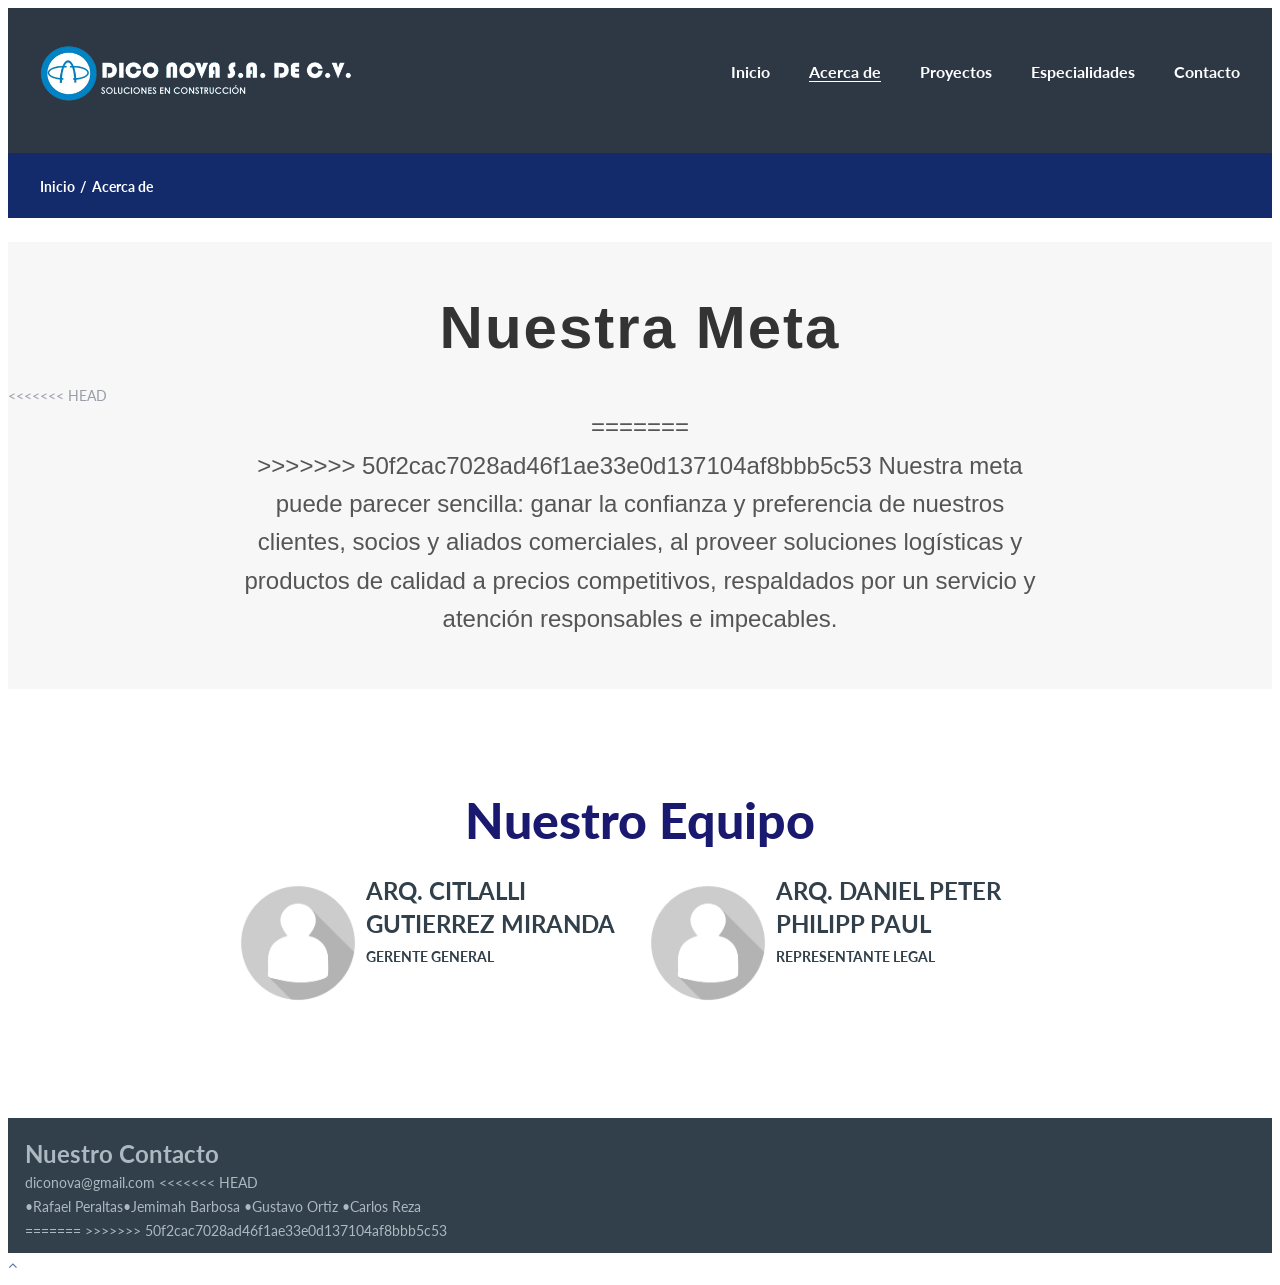
==== commit 15ab5daa: "Merge resuelto" ====
--- a/about.html
+++ b/about.html
@@ -73,7 +73,11 @@
         <h1 style="font-size: 60px; text-align: center; font-family: 'Roboto', sans-serif; color: #333; letter-spacing: 2px; margin-bottom: 20px;">
             Nuestra Meta
         </h1>
+<<<<<<< HEAD
         <div class="descri">
+=======
+        <div style="max-width: 800px; margin: 0 auto; font-size: 24px; text-align: center; color: #555; line-height: 1.6; font-family: 'Open Sans', sans-serif;">
+>>>>>>> 50f2cac7028ad46f1ae33e0d137104af8bbb5c53
             Nuestra meta puede parecer sencilla: ganar la confianza y preferencia de nuestros clientes, socios
             y aliados comerciales, al proveer soluciones logísticas y productos de calidad a precios competitivos,
             respaldados por un servicio y atención responsables e impecables.
@@ -126,7 +130,10 @@
               <div class="unit-body">
                 <h5>Nuestro Contacto</h5>
                 <a href="mailto:diconova@gmail.com">diconova@gmail.com</a>
+<<<<<<< HEAD
                      <p><a href="https://www.instagram.com/dopiercandy/">•Rafael Peraltas</a><a href="https://www.instagram.com/jeyim_liz.pandqueso/">•Jemimah Barbosa</a> <a href="https://www.instagram.com/gv_0rt1z?igsh=azh1anpjNGJrYWZ4">•Gustavo Ortiz</a> <a href="https://www.instagram.com/carlitos_.bg/">•Carlos Reza</a></p>
+=======
+>>>>>>> 50f2cac7028ad46f1ae33e0d137104af8bbb5c53
               </div>
             </div>
           </div>
--- a/css/style.css
+++ b/css/style.css
@@ -1,3 +1,4 @@
+<<<<<<< HEAD
 ﻿@charset "UTF-8";a:focus,button:focus{outline:none!important}
 button::-moz-focus-inner{border:0}
 :focus{outline:none}
@@ -1418,4 +1419,7067 @@
     background: #e8edff;
     font-weight: bold;
     font-size: 18px;
-}+}
+=======
+﻿@charset "UTF-8";
+
+a:focus,
+button:focus {
+	outline: none !important;
+}
+
+button::-moz-focus-inner {
+	border: 0;
+}
+
+*:focus {
+	outline: none;
+}
+
+blockquote {
+	padding: 0;
+	margin: 0;
+}
+
+input,
+button,
+select,
+textarea {
+	outline: none;
+}
+
+label {
+	margin-bottom: 0;
+}
+
+p {
+	margin: 0;
+}
+
+ul,
+ol {
+	list-style: none;
+	padding: 0;
+	margin: 0;
+}
+
+ul li,
+ol li {
+	display: block;
+}
+
+dl {
+	margin: 0;
+}
+
+dt,
+dd {
+	line-height: inherit;
+}
+
+dt {
+	font-weight: inherit;
+}
+
+dd {
+	margin-bottom: 0;
+}
+
+cite {
+	font-style: normal;
+}
+
+form {
+	margin-bottom: 0;
+}
+
+blockquote {
+	padding-left: 0;
+	border-left: 0;
+}
+
+address {
+	margin-top: 0;
+	margin-bottom: 0;
+}
+
+figure {
+	margin-bottom: 0;
+}
+
+html p a:hover {
+	text-decoration: none;
+}
+
+.context-dark, .bg-gray-800, .bg-primary,
+.context-dark h1,
+.bg-gray-800 h1,
+.bg-primary h1, .context-dark h2, .bg-gray-800 h2, .bg-primary h2, .context-dark h3, .bg-gray-800 h3, .bg-primary h3, .context-dark h4, .bg-gray-800 h4, .bg-primary h4, .context-dark h5, .bg-gray-800 h5, .bg-primary h5, .context-dark h6, .bg-gray-800 h6, .bg-primary h6, .context-dark [class^='heading-'], .bg-gray-800 [class^='heading-'], .bg-primary [class^='heading-'] {
+	color: #ffffff;
+}
+
+body {
+	font-family: "Lato", -apple-system, BlinkMacSystemFont, "Segoe UI", Roboto, "Helvetica Neue", Arial, sans-serif;
+	font-size: 14px;
+	line-height: 1.71429;
+	font-weight: 400;
+	color: #989da7;
+	background-color: #ffffff;
+	-webkit-text-size-adjust: none;
+	-webkit-font-smoothing: subpixel-antialiased;
+}
+
+h1, h2, h3, h4, h5, h6, [class^='heading-'] {
+	margin-top: 0;
+	margin-bottom: 0;
+	font-weight: 700;
+	color: #31404a;
+}
+
+h1 a, h2 a, h3 a, h4 a, h5 a, h6 a, [class^='heading-'] a {
+	color: inherit;
+}
+
+h1 a:hover, h2 a:hover, h3 a:hover, h4 a:hover, h5 a:hover, h6 a:hover, [class^='heading-'] a:hover {
+	color: #516ca9;
+}
+
+h1,
+h2,
+h3,
+.heading-1,
+.heading-2,
+.heading-3 {
+	font-weight: 900;
+}
+
+h1,
+.heading-1 {
+	font-size: 32px;
+	line-height: 1.25;
+}
+
+@media (min-width: 992px) {
+	h1,
+	.heading-1 {
+		font-size: 41.6px;
+		line-height: 1.2;
+	}
+}
+
+@media (min-width: 1600px) {
+	h1,
+	.heading-1 {
+		font-size: 60px;
+		line-height: 1.03333;
+	}
+}
+
+h2,
+.heading-2 {
+	font-size: 28px;
+	line-height: 1.3;
+}
+
+@media (min-width: 992px) {
+	h2,
+	.heading-2 {
+		font-size: 36.4px;
+		line-height: 1.2;
+	}
+}
+
+@media (min-width: 1600px) {
+	h2,
+	.heading-2 {
+		font-size: 48px;
+		line-height: 1.25;
+	}
+}
+
+h3,
+.heading-3 {
+	font-size: 24px;
+	line-height: 1.35;
+}
+
+@media (min-width: 992px) {
+	h3,
+	.heading-3 {
+		font-size: 31.2px;
+		line-height: 1.25;
+	}
+}
+
+@media (min-width: 1600px) {
+	h3,
+	.heading-3 {
+		font-size: 36px;
+		line-height: 1.27778;
+	}
+}
+
+h4,
+.heading-4 {
+	font-size: 22px;
+	font-weight: 400;
+	line-height: 1.45;
+	color: #516ca9;
+}
+
+h4 a,
+.heading-4 a {
+	color: inherit;
+}
+
+h4 a:hover,
+.heading-4 a:hover {
+	color: #31404a;
+}
+
+@media (min-width: 992px) {
+	h4,
+	.heading-4 {
+		font-size: 28.6px;
+		line-height: 1.3;
+	}
+}
+
+@media (min-width: 1600px) {
+	h4,
+	.heading-4 {
+		font-size: 36px;
+		line-height: 1.27778;
+	}
+}
+
+h5,
+.heading-5 {
+	font-size: 20px;
+	line-height: 1.35;
+}
+
+@media (min-width: 992px) {
+	h5,
+	.heading-5 {
+		font-size: 24px;
+		line-height: 1.35;
+	}
+}
+
+@media (min-width: 1600px) {
+	h5,
+	.heading-5 {
+		font-size: 24px;
+		line-height: 1.375;
+	}
+}
+
+h6,
+.heading-6 {
+	font-size: 18px;
+	line-height: 1.5;
+}
+
+@media (min-width: 992px) {
+	h6,
+	.heading-6 {
+		font-size: 19.8px;
+		line-height: 1.4;
+	}
+}
+
+@media (min-width: 1600px) {
+	h6,
+	.heading-6 {
+		font-size: 18px;
+		line-height: 1.5;
+	}
+}
+
+small,
+.small {
+	display: block;
+	font-size: 12px;
+	line-height: 1.5;
+}
+
+mark,
+.mark {
+	padding: 3px 5px;
+	color: #ffffff;
+	background: #516ca9;
+}
+
+.big {
+	font-size: 18px;
+	line-height: 1.5;
+}
+
+@media (min-width: 1600px) {
+	.big {
+		line-height: 1.35;
+	}
+}
+
+.lead {
+	font-size: 18px;
+	line-height: 1.4;
+	font-weight: 700;
+}
+
+@media (min-width: 992px) {
+	.lead {
+		font-size: 24px;
+		line-height: 34px;
+	}
+}
+
+code {
+	padding: 3px 5px;
+	border-radius: 10px;
+	font-size: 90%;
+	color: #2e3844;
+	background: #fafbfc;
+}
+
+p [data-toggle='tooltip'] {
+	padding-left: .25em;
+	padding-right: .25em;
+	color: #31404a;
+}
+
+p [style*='max-width'] {
+	display: inline-block;
+}
+
+::selection {
+	background: #516ca9;
+	color: #ffffff;
+}
+
+::-moz-selection {
+	background: #516ca9;
+	color: #ffffff;
+}
+
+.text-light {
+	font-weight: 300;
+}
+
+.text-secondary,
+.text-gray-800,
+.text-accent-1,
+.text-accent-2,
+.text-accent-3,
+.text-body-color {
+	color: inherit !important;
+}
+
+h1, h2, h3, h4, h5, h6, [class^='heading-'] {
+	color: inherit;
+}
+
+h4,
+.heading-4 {
+	color: inherit;
+}
+
+* + .subtext {
+	margin-top: 10px;
+}
+
+@media (min-width: 992px) {
+	* + .subtext {
+		margin-top: 16px;
+	}
+}
+
+@media (min-width: 1600px) {
+	* + .subtext {
+		margin-top: 26px;
+	}
+}
+
+.title-icon {
+	display: flex;
+	align-items: center;
+}
+
+.title-icon .icon {
+	margin-right: 5px;
+	font-size: 55px;
+}
+
+.title-icon-2 {
+	align-items: flex-start;
+}
+
+@media (min-width: 1200px) {
+	.title-icon .icon {
+		margin-right: 15px;
+		font-size: 72px;
+	}
+}
+
+.title-numbered .index-counter {
+	padding-right: 3px;
+	font-weight: 400;
+	color: #989da7;
+}
+
+.brand {
+	display: inline-block;
+}
+
+.brand .brand-logo-light {
+	display: none;
+}
+
+.brand .brand-logo-dark {
+	display: block;
+}
+a {
+	transition: all 0.3s ease-in-out;
+}
+
+a, a:focus, a:active, a:hover {
+	text-decoration: none;
+}
+
+a, a:focus, a:active {
+	color: #516ca9;
+}
+
+a:hover {
+	color: #31404a;
+}
+
+a[href*='tel'], a[href*='mailto'] {
+	white-space: nowrap;
+}
+
+.link-hover {
+	color: #31404a;
+}
+
+.link-press {
+	color: #384b75;
+}
+
+.link-underline {
+	text-decoration: underline;
+}
+
+.list-terms-2 + .link-underline {
+	margin-top: 12px;
+}
+
+.list-marked + .link-underline {
+	margin-top: 20px;
+}
+
+@media (min-width: 992px) {
+	.list-terms-2 + .link-underline {
+		margin-top: 19px;
+	}
+	.list-marked + .link-underline {
+		margin-top: 37px;
+	}
+}
+
+.privacy-link {
+	display: inline-block;
+	font-size: 18px;
+}
+
+* + .privacy-link {
+	margin-top: 35px;
+}
+
+.link-image {
+	display: inline-block;
+}
+
+.link-image:hover {
+	opacity: 0.6;
+}
+
+.block-center, .block-sm {
+	margin-left: auto;
+	margin-right: auto;
+}
+
+.block-sm {
+	max-width: 560px;
+}
+
+.block-subtext {
+	max-width: 760px;
+}
+
+* + .content-wrapper {
+	margin-top: 40px;
+}
+
+* + .content-wrapper-2 {
+	margin-top: 40px;
+}
+
+@media (min-width: 1200px) {
+	* + .content-wrapper-2 {
+		margin-top: 88px;
+	}
+}
+
+.box-image-left {
+	position: relative;
+}
+
+.box-image-left .box-image-item {
+	position: relative;
+	min-height: 250px;
+}
+
+.box-image-left .box-image-video .icon {
+	position: absolute;
+	top: 50%;
+	left: 50%;
+	width: 90px;
+	height: 90px;
+	font-size: 40px;
+	line-height: 90px;
+	text-align: center;
+	background: #ffffff;
+	border-radius: 50%;
+	transform: translate(-50%, -50%);
+}
+
+.box-image-left .box-image-video .icon:hover {
+	color: #ffffff;
+	background: #516ca9;
+}
+
+@media (min-width: 768px) {
+	.box-image-left .box-image-item {
+		position: absolute;
+		top: 0;
+		bottom: 0;
+		left: 50%;
+		width: 51vw;
+	}
+	.box-image-left .box-image-video {
+		left: 55%;
+		width: 46vw;
+	}
+	.box-image-left .box-image-video .icon {
+		width: 112px;
+		height: 112px;
+		font-size: 55px;
+		line-height: 112px;
+	}
+}
+
+.box-image-simple {
+	text-align: center;
+}
+
+.box-image-simple.unit {
+	margin-bottom: -10px;
+	margin-left: -24px;
+}
+
+.box-image-simple.unit > * {
+	margin-bottom: 10px;
+	margin-left: 24px;
+}
+
+.box-image-simple .unit-left {
+	min-width: 152px;
+	text-align: center;
+}
+
+@media (min-width: 992px) {
+	.box-image-simple {
+		text-align: left;
+	}
+}
+
+.box-image {
+	min-height: 180px;
+}
+
+.section-icon-list {
+	position: relative;
+	z-index: 1;
+}
+
+.section-icon-list + .bg-default,
+.bg-default + .section-icon-list {
+	padding-top: 0;
+}
+
+@media (min-width: 768px) {
+	.swiper-slider-3 + .section-icon-list {
+		margin-top: -50px;
+		padding-top: 0;
+	}
+}
+
+@media (min-width: 992px) {
+	.swiper-slider-3 + .section-icon-list {
+		margin-top: -100px;
+	}
+}
+
+@media (min-width: 1600px) {
+	.swiper-slider-3 + .section-icon-list {
+		margin-top: -170px;
+	}
+}
+
+.box-icon-1-wrap {
+	margin-left: 0;
+	margin-right: 0;
+	overflow: hidden;
+	box-shadow: 9px 9px 51px 0 rgba(0, 0, 0, 0.08);
+	border-radius: 10px;
+}
+
+@media (min-width: 992px) {
+	.box-icon-1-wrap {
+		box-shadow: 19px 19px 51px 0 rgba(0, 0, 0, 0.08);
+	}
+}
+
+.box-icon-1 {
+	padding: 25px 15px;
+	color: #516ca9;
+	text-align: center;
+	transition: .25s;
+}
+
+.box-icon-1 .icon {
+	font-size: 72px;
+}
+
+.box-icon-1 .title {
+	color: inherit;
+}
+
+.box-icon-1 .text {
+	color: #989da7;
+}
+
+.box-icon-1 * + .title {
+	margin-top: 7px;
+}
+
+.box-icon-1 * + .text {
+	margin-top: 5px;
+}
+
+@media (max-width: 767.98px) {
+	.box-icon-1:nth-child(even) {
+		color: #ffffff;
+		background: #516ca9;
+	}
+	.box-icon-1:nth-child(even) .text {
+		color: inherit;
+	}
+}
+
+@media (min-width: 768px) {
+	.box-icon-1 {
+		color: #516ca9;
+		background: #ffffff;
+	}
+	.box-icon-1:hover {
+		color: #ffffff;
+		background: #516ca9;
+	}
+	.box-icon-1:hover .text {
+		color: inherit;
+	}
+}
+
+@media (min-width: 1200px) {
+	.box-icon-1 {
+		padding: 40px 30px;
+	}
+	.box-icon-1 * + .title {
+		margin-top: 10px;
+	}
+	.box-icon-1 * + .text {
+		margin-top: 10px;
+	}
+}
+
+@media (min-width: 1600px) {
+	.box-icon-1 {
+		padding: 58px 30px 81px;
+	}
+	.box-icon-1 * + .title {
+		margin-top: 18px;
+	}
+	.box-icon-1 * + .text {
+		margin-top: 20px;
+	}
+}
+
+.box-icon-2 .icon {
+	font-size: 72px;
+}
+
+.box-icon-2 .icon.mercury-icon-calc {
+	margin-left: -0.08em;
+}
+
+.box-icon-2 .icon.mercury-icon-chart {
+	margin-left: -0.12em;
+}
+
+.box-icon-2 .icon.mercury-icon-time-sand {
+	margin-left: -0.24em;
+}
+
+.box-icon-2 .text {
+	font-size: 18px;
+}
+
+.box-icon-2 * + .title {
+	margin-top: 7px;
+}
+
+.box-icon-2 * + .text {
+	margin-top: 5px;
+}
+
+@media (min-width: 1200px) {
+	.box-icon-2 * + .title {
+		margin-top: 10px;
+	}
+	.box-icon-2 * + .text {
+		margin-top: 10px;
+	}
+}
+
+@media (min-width: 1600px) {
+	.box-icon-2 * + .title {
+		margin-top: 18px;
+	}
+	.box-icon-2 * + .text {
+		margin-top: 20px;
+	}
+}
+
+.box-icon-3.unit {
+	margin-bottom: -5px;
+	margin-left: -14px;
+}
+
+.box-icon-3.unit > * {
+	margin-bottom: 5px;
+	margin-left: 14px;
+}
+
+.box-icon-3 .icon {
+	margin-top: -0.08em;
+	font-size: 72px;
+}
+
+.box-icon-3 .icon,
+.box-icon-3 .title {
+	color: #516ca9;
+}
+bg-primary
+.box-icon-3 * + .text {
+	margin-top: 5px;
+}
+
+@media (min-width: 1200px) {
+	.box-icon-3 * + .text {
+		margin-top: 1px;
+	}
+}
+
+@media (min-width: 1600px) {
+	.box-icon-3 * + .text {
+		margin-top: 1px;
+	}
+}
+
+.team-box {
+	text-align: left;
+	box-shadow: 3px 3px 13px 0 rgba(0, 0, 0, 0.07);
+	border-radius: 10px;
+}
+
+.team-box .team-box-header {
+	padding: 25px 15px 20px;
+}
+
+.team-box .team-box-footer {
+	padding: 15px 15px 25px;
+}
+
+.team-box .team-box-header {
+	font-weight: 700;
+	color: #31404a;
+}
+
+.team-box .subtitle {
+	line-height: 1.3;
+}
+
+.team-box .img {
+	display: block;
+	width: 100%;
+}
+
+.team-box .list-inline {
+	transform: translate3d(0, -8px, 0);
+	margin-bottom: -8px;
+	margin-left: -4px;
+	margin-right: -4px;
+}
+
+.team-box .list-inline > * {
+	margin-top: 8px;
+	padding-left: 4px;
+	padding-right: 4px;
+}
+
+.team-box .list-inline .icon {
+	font-size: 16px;
+}
+
+.team-box .unit {
+	margin-bottom: -10px;
+	margin-left: -10px;
+}
+
+.team-box .unit > * {
+	margin-bottom: 10px;
+	margin-left: 10px;
+}
+
+.team-box .unit .icon {
+	font-size: 17px;
+}
+
+.team-box .unit a {
+	font-weight: 700;
+	color: #f16583;
+}
+
+.team-box .unit a:hover {
+	color: #31404a;
+}
+
+.team-box * + .list-inline {
+	margin-top: 10px;
+}
+
+.team-box * + .unit {
+	margin-top: 4px;
+}
+
+.team-box * + .subtitle {
+	margin-top: 2px;
+}
+
+@media (min-width: 1200px) {
+	.team-box {
+		box-shadow: 7px 7px 13px 0 rgba(0, 0, 0, 0.05);
+	}
+	.team-box .team-box-header {
+		padding: 40px 50px 30px;
+	}
+	.team-box .team-box-footer {
+		padding: 28px 50px 40px;
+	}
+	.team-box * + .list-inline {
+		margin-top: 25px;
+	}
+	.team-box * + .unit {
+		margin-top: 7px;
+	}
+}
+
+.team-box-2 {
+	overflow: hidden;
+	text-align: left;
+	box-shadow: 3px 3px 13px 0 rgba(0, 0, 0, 0.07);
+	border-radius: 10px;
+}
+
+.team-box-2-footer {
+	padding: 15px 15px 25px;
+	font-weight: 700;
+	color: #31404a;
+}
+
+.team-box-2 .group-wrap {
+	display: flex;
+	justify-content: space-between;
+	margin-bottom: -15px;
+	margin-left: -15px;
+}
+
+.team-box-2 .group-wrap:empty {
+	margin-bottom: 0;
+	margin-left: 0;
+}
+
+.team-box-2 .group-wrap > * {
+	display: inline-block;
+	margin-top: 0;
+	margin-bottom: 15px;
+	margin-left: 15px;
+}
+
+.team-box-2 .subtitle {
+	line-height: 1.3;
+}
+
+.team-box-2 .list-inline {
+	margin-top: 8px;
+	transform: translate3d(0, -8px, 0);
+	margin-bottom: -8px;
+	margin-left: -4px;
+	margin-right: -4px;
+}
+
+.team-box-2 .list-inline > * {
+	margin-top: 8px;
+	padding-left: 4px;
+	padding-right: 4px;
+}
+
+.team-box-2 .list-inline .icon {
+	font-size: 18px;
+}
+
+.team-box-2 * + .subtitle {
+	margin-top: 2px;
+}
+
+@media (min-width: 1200px) {
+	.team-box-2 {
+		max-width: 430px;
+		box-shadow: 19px 19px 51px 0 rgba(0, 0, 0, 0.08);
+	}
+	.team-box-2-footer {
+		padding: 28px 44px 34px;
+	}
+}
+
+.box-shadow {
+	padding: 30px 15px 40px;
+	box-shadow: 3px 3px 13px 0 rgba(0, 0, 0, 0.07);
+	border-radius: 10px;
+}
+
+.box-shadow .dark-content {
+	color: #31404a;
+}
+
+.box-shadow * + .dark-content {
+	margin-top: 14px;
+}
+
+@media (min-width: 1200px) {
+	.box-shadow {
+		padding: 42px 55px;
+		box-shadow: 19px 19px 51px 0 rgba(0, 0, 0, 0.08);
+	}
+	.box-shadow .button {
+		min-width: 228px;
+	}
+	.box-shadow * + p {
+		margin-top: 22px;
+	}
+	.box-shadow * + .dark-content {
+		margin-top: 24px;
+	}
+}
+
+* + .box-shadow {
+	margin-top: 30px;
+}
+
+@media (min-width: 1600px) {
+	* + .box-shadow {
+		margin-top: 40px;
+	}
+}
+
+.box-shadow-2 {
+	box-shadow: 3px 3px 13px 0 rgba(0, 0, 0, 0.07);
+	border-radius: 10px;
+	overflow: hidden;
+}
+
+.box-shadow-2 .box-shadow-header {
+	padding: 30px 15px;
+}
+
+.box-shadow-2 .unit {
+	margin-bottom: -5px;
+	margin-left: -20px;
+}
+
+.box-shadow-2 .unit > * {
+	margin-bottom: 5px;
+	margin-left: 20px;
+}
+
+@media (min-width: 1200px) {
+	.box-shadow-2 {
+		box-shadow: 19px 19px 51px 0 rgba(0, 0, 0, 0.08);
+	}
+	.box-shadow-2 .box-shadow-header {
+		padding: 36px 44px 40px;
+	}
+}
+
+* + .box-shadow-2 {
+	margin-top: 26px;
+}
+
+.box-shadow-3 {
+	padding: 30px 15px;
+	background: #ffffff;
+	box-shadow: 3px 3px 13px 0 rgba(0, 0, 0, 0.07);
+	border-radius: 10px;
+	overflow: hidden;
+}
+
+.box-shadow-3 * + .subtitle {
+	margin-top: 8px;
+}
+
+.box-shadow-3 * + p {
+	margin-top: 15px;
+}
+
+@media (min-width: 1200px) {
+	.box-shadow-3 {
+		padding: 36px 44px 40px;
+		box-shadow: 19px 19px 51px 0 rgba(0, 0, 0, 0.08);
+	}
+	.box-shadow-3 * + p {
+		margin-top: 30px;
+	}
+	.box-shadow-3 * + .button {
+		margin-top: 40px;
+	}
+}
+
+* + .box-shadow-3 {
+	margin-top: 26px;
+}
+
+@media (min-width: 1200px) {
+	* + .box-shadow-2 {
+		margin-top: 46px;
+	}
+}
+
+.box-sharts {
+	padding: 30px 15px 40px;
+	box-shadow: 3px 3px 13px 0 rgba(0, 0, 0, 0.07);
+	border-radius: 10px;
+}
+
+.box-sharts .subtitle {
+	font-weight: 400;
+	color: #f16583;
+}
+
+.box-sharts * + img {
+	margin-top: 43px;
+}
+
+@media (min-width: 1200px) {
+	.box-sharts {
+		padding: 40px 76px 73px;
+		box-shadow: 19px 19px 51px 0 rgba(0, 0, 0, 0.08);
+	}
+}
+
+.box-numbered {
+	text-align: center;
+	flex-direction: column;
+}
+
+.box-numbered.unit {
+	margin-bottom: -15px;
+	margin-left: -20px;
+}
+
+.box-numbered.unit > * {
+	margin-bottom: 15px;
+	margin-left: 20px;
+}
+
+.box-numbered .index-counter {
+	display: inline-block;
+	width: 60px;
+	height: 60px;
+	font-size: 24px;
+	font-weight: 700;
+	line-height: 60px;
+	text-align: center;
+	color: #dde1e4;
+	background: #ffffff;
+	border-radius: 50%;
+	box-shadow: 7px 7px 13px 0 rgba(0, 0, 0, 0.05);
+}
+
+.box-numbered * + .content {
+	margin-top: 4px;
+}
+
+@media (min-width: 992px) {
+	.box-numbered {
+		flex-direction: row;
+		text-align: left;
+	}
+}
+
+.box-numbered-primary .title {
+	color: #516ca9;
+}
+
+.box-numbered-right {
+	flex-direction: column-reverse;
+}
+
+@media (min-width: 992px) {
+	.box-numbered-right {
+		flex-direction: row;
+		text-align: right;
+	}
+}
+
+* + .box-numbered {
+	margin-top: 25px;
+}
+
+@media (min-width: 1600px) {
+	* + .box-numbered {
+		margin-top: 35px;
+	}
+}
+
+.box-numbered-left {
+	flex-direction: column;
+}
+
+.box-numbered-left.unit {
+	margin-bottom: -8px;
+	margin-left: -20px;
+}
+
+.box-numbered-left.unit > * {
+	margin-bottom: 8px;
+	margin-left: 20px;
+}
+
+.box-numbered-left .index-counter {
+	display: inline-block;
+	width: 60px;
+	height: 60px;
+	font-size: 24px;
+	font-weight: 700;
+	line-height: 60px;
+	text-align: center;
+	color: rgba(173, 184, 192, 0.4);
+	background: #ffffff;
+	border-radius: 50%;
+	box-shadow: 7px 7px 13px 0 rgba(0, 0, 0, 0.05);
+}
+
+.box-numbered-left .title {
+	font-weight: 400;
+}
+
+.box-numbered-left * + .content {
+	margin-top: 5px;
+}
+
+@media (min-width: 992px) {
+	.box-numbered-left {
+		flex-direction: row;
+	}
+	.box-numbered-left .unit-body {
+		padding-top: 14px;
+	}
+	.box-numbered-left * + .content {
+		margin-top: 11px;
+	}
+}
+
+.box-numbered-left-2 {
+	flex-direction: column;
+}
+
+.box-numbered-left-2.unit {
+	margin-bottom: -8px;
+	margin-left: -20px;
+}
+
+.box-numbered-left-2.unit > * {
+	margin-bottom: 8px;
+	margin-left: 20px;
+}
+
+.box-numbered-left-2 .index-counter {
+	display: inline-block;
+	font-size: 48px;
+	font-weight: 700;
+	line-height: 0.8;
+	color: rgba(173, 184, 192, 0.4);
+}
+
+.box-numbered-left-2 .title {
+	color: #516ca9;
+}
+
+.box-numbered-left-2 * + .content {
+	margin-top: 5px;
+}
+
+@media (min-width: 992px) {
+	.box-numbered-left-2 {
+		flex-direction: row;
+	}
+	.box-numbered-left-2 * + .content {
+		margin-top: 11px;
+	}
+}
+
+.team-box-left {
+	text-align: center;
+}
+
+.team-box-left .unit {
+	flex-direction: column;
+	margin-bottom: -15px;
+	margin-left: -20px;
+}
+
+.team-box-left .unit > * {
+	margin-bottom: 15px;
+	margin-left: 20px;
+}
+
+.team-box-left .img {
+	border-radius: 50%;
+	max-width: 100px;
+}
+
+.team-box-left .team-meta {
+	font-weight: 700;
+	color: #31404a;
+}
+
+.team-box-left * + .content {
+	margin-top: 5px;
+}
+
+@media (min-width: 992px) {
+	.team-box-left {
+		text-align: left;
+	}
+	.team-box-left .unit {
+		flex-direction: row;
+	}
+	.team-box-left * + .content {
+		margin-top: 10px;
+	}
+}
+
+@media (min-width: 1200px) {
+	.team-box-left .img {
+		max-width: 136px;
+	}
+}
+
+.box-image-small {
+	display: flex;
+	flex-direction: column;
+}
+
+.box-image-small .item-image {
+	width: 100%;
+	flex-shrink: 0;
+	min-height: 180px;
+}
+
+.box-image-small .item-body {
+	padding-top: 17px;
+}
+
+.box-image-small * + .list-marked {
+	margin-top: 12px;
+}
+
+.box-image-small * + h6,
+.box-image-small * + .heading-6 {
+	margin-top: 12px;
+}
+
+.box-image-small h6 + .list-marked,
+.box-image-small .heading-6 + .list-marked {
+	margin-top: 8px;
+}
+
+@media (min-width: 768px) {
+	.box-image-small {
+		flex-direction: row;
+	}
+	.box-image-small .item-image,
+	.box-image-small .item-body {
+		width: 50%;
+	}
+	.box-image-small .item-body {
+		padding: 25px 0;
+	}
+	.box-image-small h3 + p {
+		margin-top: 21px;
+	}
+	.box-image-small-left .item-body {
+		padding-left: 20px;
+	}
+	.box-image-small-right {
+		flex-direction: row-reverse;
+	}
+	.box-image-small-right .item-body {
+		padding-right: 20px;
+	}
+}
+
+@media (min-width: 992px) {
+	.box-image-small .item-body {
+		padding: 45px 0;
+	}
+	.box-image-small-left .item-body {
+		padding-left: 30px;
+	}
+	.box-image-small-right .item-body {
+		padding-right: 30px;
+	}
+}
+
+@media (min-width: 1200px) {
+	.box-image-small .item-body {
+		padding: 66px 0 97px;
+	}
+	.box-image-small * + .list-marked {
+		margin-top: 24px;
+	}
+	.box-image-small * + h6,
+	.box-image-small * + .heading-6 {
+		margin-top: 25px;
+	}
+	.box-image-small h6 + .list-marked,
+	.box-image-small .heading-6 + .list-marked {
+		margin-top: 5px;
+	}
+	.box-image-small-left .item-body {
+		padding-left: 50px;
+	}
+	.box-image-small-right .item-body {
+		padding-right: 50px;
+	}
+	.box-image-small-1.box-image-small-left .item-body {
+		padding-left: 110px;
+	}
+}
+
+* + .box-image-small {
+	margin-top: 30px;
+}
+
+.box-image-small + .box-image-small {
+	margin-top: 35px;
+}
+
+@media (min-width: 768px) {
+	* + .box-image-small {
+		margin-top: 30px;
+	}
+	.box-image-small + .box-image-small {
+		margin-top: 0;
+	}
+}
+
+@media (min-width: 1600px) {
+	* + .box-image-small {
+		margin-top: 40px;
+	}
+}
+
+.box-counter {
+	padding: 20px 15px;
+	position: relative;
+	text-align: center;
+	font-weight: 700;
+	color: #2e3844;
+	transition: .3s;
+}
+
+.box-counter:hover {
+	box-shadow: 19px 19px 51px 0 rgba(0, 0, 0, 0.08);
+}
+
+.box-counter:hover .box-counter-main {
+	color: #f16583;
+}
+
+@media (min-width: 1200px) {
+	.box-counter {
+		padding: 64px 15px;
+	}
+}
+
+.box-counter-title {
+	display: inline-block;
+	font-size: 16px;
+	line-height: 1.3;
+}
+
+.box-counter-main {
+	font-size: 45px;
+	line-height: 1.2;
+	color: #cbd2da;
+	transition: inherit;
+}
+
+.box-counter-main > * {
+	display: inline;
+	font: inherit;
+}
+
+* + .box-counter-title {
+	margin-top: 3px;
+}
+
+* + .box-counter-main {
+	margin-top: 20px;
+}
+
+@media (min-width: 768px) {
+	.box-counter-title {
+		font-size: 18px;
+	}
+}
+
+@media (min-width: 1200px) {
+	.box-counter-main {
+		font-size: 60px;
+		line-height: 1;
+	}
+	* + .box-counter-main {
+		margin-top: 30px;
+	}
+}
+
+.context-dark .box-counter, .bg-gray-800 .box-counter, .bg-primary .box-counter {
+	color: #ffffff;
+}
+
+.box-counter-round {
+	display: flex;
+	flex-direction: column;
+	align-items: center;
+	justify-content: center;
+	width: 130px;
+	height: 130px;
+	max-width: 100%;
+	margin-left: auto;
+	margin-right: auto;
+	padding: 15px;
+	text-align: center;
+	color: #989da7;
+	background: #fafbfc;
+	border-radius: 50%;
+	transition: .3s;
+}
+
+.box-counter-round .title {
+	max-width: 100px;
+	margin-left: auto;
+	margin-right: auto;
+	font-size: 16px;
+	font-weight: 400;
+	line-height: 1.3;
+}
+
+.box-counter-round .box-counter-item {
+	font-size: 35px;
+	font-weight: 700;
+	line-height: 1.2;
+	color: #adb8c0;
+	transition: inherit;
+}
+
+.box-counter-round .box-counter-item > * {
+	display: inline;
+	font: inherit;
+}
+
+.box-counter-round:hover {
+	background: #ffffff;
+	box-shadow: 7px 7px 13px 0 rgba(0, 0, 0, 0.05);
+}
+
+.box-counter-round:hover .box-counter-item {
+	color: #f16583;
+}
+
+.box-counter-round * + .title {
+	margin-top: 0;
+}
+
+@media (min-width: 1600px) {
+	.box-counter-round {
+		width: 170px;
+		height: 170px;
+	}
+}
+
+@media (min-width: 1600px) {
+	.box-counter-round .box-counter-item {
+		font-size: 48px;
+	}
+	.box-counter-round * + .title {
+		margin-top: 3px;
+	}
+}
+
+.box-counter-round-2 .title {
+	font-size: 18px;
+}
+
+.box-counter-round-2:hover .box-counter-item {
+	color: #31404a;
+}
+
+@media (min-width: 1200px) {
+	.box-counter-round-2 .box-counter-item {
+		font-size: 36px;
+	}
+	.box-counter-round-2 * + .title {
+		margin-top: 1px;
+	}
+}
+
+html .group {
+	margin-bottom: -20px;
+	margin-left: -15px;
+}
+
+html .group:empty {
+	margin-bottom: 0;
+	margin-left: 0;
+}
+
+html .group > * {
+	display: inline-block;
+	margin-top: 0;
+	margin-bottom: 20px;
+	margin-left: 15px;
+}
+
+html .group-xs {
+	margin-bottom: -6px;
+	margin-left: -6px;
+}
+
+html .group-xs:empty {
+	margin-bottom: 0;
+	margin-left: 0;
+}
+
+html .group-xs > * {
+	display: inline-block;
+	margin-top: 0;
+	margin-bottom: 6px;
+	margin-left: 6px;
+}
+
+html .group-sm {
+	margin-bottom: -10px;
+	margin-left: -10px;
+}
+
+html .group-sm:empty {
+	margin-bottom: 0;
+	margin-left: 0;
+}
+
+html .group-sm > * {
+	display: inline-block;
+	margin-top: 0;
+	margin-bottom: 10px;
+	margin-left: 10px;
+}
+
+html .group-lg {
+	margin-bottom: -10px;
+	margin-left: -20px;
+}
+
+html .group-lg:empty {
+	margin-bottom: 0;
+	margin-left: 0;
+}
+
+html .group-lg > * {
+	display: inline-block;
+	margin-top: 0;
+	margin-bottom: 10px;
+	margin-left: 20px;
+}
+
+html .group-xl {
+	margin-bottom: -20px;
+	margin-left: -30px;
+}
+
+html .group-xl:empty {
+	margin-bottom: 0;
+	margin-left: 0;
+}
+
+html .group-xl > * {
+	display: inline-block;
+	margin-top: 0;
+	margin-bottom: 20px;
+	margin-left: 30px;
+}
+
+@media (min-width: 992px) {
+	html .group-xl {
+		margin-bottom: -20px;
+		margin-left: -45px;
+	}
+	html .group-xl > * {
+		margin-bottom: 20px;
+		margin-left: 45px;
+	}
+}
+
+html .group-middle {
+	display: inline-flex;
+	flex-wrap: wrap;
+	align-items: center;
+}
+
+html .group-bottom {
+	display: inline-flex;
+	flex-wrap: wrap;
+	align-items: flex-end;
+}
+
+html .group-custom {
+	display: flex;
+	align-items: center;
+	justify-content: center;
+	flex-wrap: wrap;
+	max-width: 100%;
+}
+
+html .group-custom > * {
+	flex: 0 1 100%;
+	padding-left: 20px;
+	padding-right: 20px;
+}
+
+@media (min-width: 576px) {
+	html .group-custom {
+		flex-wrap: nowrap;
+	}
+	html .group-custom > * {
+		flex: 1 1 auto;
+	}
+}
+
+html .group-wrap-3 .group-item {
+	vertical-align: top;
+	max-width: 200px;
+}
+
+@media (min-width: 992px) {
+	html .group-wrap-3 .group-item {
+		max-width: 180px;
+	}
+}
+
+html .group-wrap-4 {
+	display: flex;
+	flex-wrap: wrap;
+	flex-direction: column;
+	margin-bottom: -25px;
+	margin-left: -30px;
+}
+
+html .group-wrap-4:empty {
+	margin-bottom: 0;
+	margin-left: 0;
+}
+
+html .group-wrap-4 > * {
+	display: inline-block;
+	margin-top: 0;
+	margin-bottom: 25px;
+	margin-left: 30px;
+}
+
+html .group-wrap-4 .group-item {
+	max-width: 620px;
+}
+
+@media (min-width: 1200px) {
+	html .group-wrap-4 {
+		flex-direction: row;
+		align-items: flex-end;
+	}
+}
+
+* + .group-sm {
+	margin-top: 30px;
+}
+
+* + .group-xl {
+	margin-top: 20px;
+}
+
+* + .group-wrap-1 {
+	margin-top: 30px;
+}
+
+* + .group-wrap-2 {
+	margin-top: 25px;
+}
+
+* + .group-wrap-3 {
+	margin-top: 15px;
+}
+
+@media (min-width: 1600px) {
+	* + .group-wrap-2 {
+		margin-top: 40px;
+	}
+}
+
+.content-wrapper * + .group-xs {
+	margin-top: 30px;
+}
+
+.unit {
+	display: flex;
+	flex: 0 1 100%;
+	margin-bottom: -30px;
+	margin-left: -20px;
+}
+
+.unit > * {
+	margin-bottom: 30px;
+	margin-left: 20px;
+}
+
+.unit:empty {
+	margin-bottom: 0;
+	margin-left: 0;
+}
+
+.unit-body {
+	flex: 0 1 auto;
+}
+
+.unit-left,
+.unit-right {
+	flex: 0 0 auto;
+	max-width: 100%;
+}
+
+.unit-spacing-xs {
+	margin-bottom: -15px;
+	margin-left: -7px;
+}
+
+.unit-spacing-xs > * {
+	margin-bottom: 15px;
+	margin-left: 7px;
+}
+
+.list > li + li {
+	margin-top: 10px;
+}
+
+.list-0 > li + li {
+	margin-top: 0;
+}
+
+.list-lg > li + li {
+	margin-top: 25px;
+}
+
+.list-type-1 > li + li {
+	margin-top: 30px;
+}
+
+.list-type-2 > li + li {
+	margin-top: 14px;
+}
+
+.list-type-3 > li + li {
+	margin-top: 20px;
+}
+
+.list-type-4 h6 + p {
+	margin-top: 1px;
+}
+
+.list-type-4 > li + li {
+	margin-top: 12px;
+}
+
+* + .list-type-4 {
+	margin-top: 16px;
+}
+
+@media (min-width: 992px) {
+	.list-type-1 > li + li {
+		margin-top: 40px;
+	}
+	.list-type-3 > li + li {
+		margin-top: 33px;
+	}
+	.list-type-4 > li + li {
+		margin-top: 24px;
+	}
+	* + .list-type-4 {
+		margin-top: 22px;
+	}
+}
+
+@media (min-width: 1600px) {
+	.list-type-1 > li + li {
+		margin-top: 100px;
+	}
+}
+
+.list-inline > li {
+	display: inline-block;
+}
+
+.list-terms dt + dd {
+	margin-top: 5px;
+}
+
+.list-terms dd + dt {
+	margin-top: 25px;
+}
+
+@media (min-width: 992px) {
+	.list-terms dt + dd {
+		margin-top: 23px;
+	}
+	.list-terms dd + dt {
+		margin-top: 36px;
+	}
+}
+
+* + .list-terms {
+	margin-top: 20px;
+}
+
+.list-terms-2 {
+	display: flex;
+}
+
+.list-terms-2 dt {
+	min-width: 62px;
+}
+
+.list-terms-2 dd a {
+	color: #f16583;
+}
+
+.list-terms-2 dd a:hover {
+	color: #516ca9;
+}
+
+.list-terms-2 + .list-terms-2 {
+	margin-top: 2px;
+}
+
+.list-terms-3 dt,
+.list-terms-3 dd {
+	display: inline;
+}
+
+.list-terms-3 dt {
+	color: #31404a;
+}
+
+h5 + .list-terms-3 {
+	margin-top: 10px;
+}
+
+.list-terms-3 + .list-terms-3 {
+	margin-top: 10px;
+}
+
+@media (min-width: 992px) {
+	h5 + .list-terms-3 {
+		margin-top: 20px;
+	}
+	.list-terms-3 + .list-terms-3 {
+		margin-top: 24px;
+	}
+}
+
+.index-list {
+	counter-reset: li;
+}
+
+.index-list > li .list-index-counter:before {
+	content: counter(li, decimal-leading-zero);
+	counter-increment: li;
+}
+
+.list-marked {
+	text-align: left;
+	font-weight: 700;
+}
+
+.list-marked > li {
+	position: relative;
+	padding-left: 10px;
+}
+
+.list-marked > li::before {
+	position: absolute;
+	display: inline-block;
+	left: 0;
+	top: 0;
+	content: '-';
+}
+
+.list-marked > li + li {
+	margin-top: 3px;
+}
+
+@media (min-width: 1200px) {
+	.list-marked > li + li {
+		margin-top: 6px;
+	}
+}
+
+.list-marked-primary {
+	color: #516ca9;
+}
+
+.list-marked-big {
+	font-size: 18px;
+	line-height: 1.35;
+}
+
+.list-marked-big > li {
+	padding-left: 13px;
+}
+
+.list-marked-big > li ul {
+	margin-top: 13px;
+}
+
+.list-marked-big > li ul > li {
+	font-size: 14px;
+	line-height: 1.71429;
+}
+
+.list-marked-big > li + li {
+	margin-top: 12px;
+}
+
+.list-marked-base {
+	font-size: 18px;
+	line-height: 1.35;
+}
+
+* + .list-marked {
+	margin-top: 15px;
+}
+
+.title-numbered + .list-marked {
+	margin-top: 12px;
+}
+
+p + .list-marked,
+.list-marked + p {
+	margin-top: 6px;
+}
+
+p + .list-marked-big {
+	margin-top: 20px;
+}
+
+h5 + .list-marked-big {
+	margin-top: 12px;
+}
+
+@media (min-width: 1200px) {
+	p + .list-marked-big {
+		margin-top: 39px;
+	}
+}
+
+@media (min-width: 1600px) {
+	h5 + .list-marked-big {
+		margin-top: 25px;
+	}
+	.title-numbered + .list-marked {
+		margin-top: 22px;
+	}
+}
+
+.table-custom .list-marked > li {
+	font-weight: 400;
+}
+
+.list-marked-2 {
+	text-align: left;
+	font-size: 18px;
+	font-weight: 700;
+	line-height: 1.35;
+	color: #31404a;
+}
+
+.list-marked-2 > li {
+	position: relative;
+	padding-left: 25px;
+}
+
+.list-marked-2 > li::before {
+	content: '\f00c';
+	position: absolute;
+	left: 0;
+	top: 0;
+	display: inline-block;
+	font-family: "FontAwesome";
+	font-weight: 400;
+	color: #f16583;
+}
+
+.list-marked-2 > li + li {
+	margin-top: 10px;
+}
+
+@media (min-width: 1200px) {
+	.list-marked-2 > li {
+		padding-left: 30px;
+	}
+	.list-marked-2 > li + li {
+		margin-top: 16px;
+	}
+}
+
+* + .list-marked-2 {
+	margin-top: 16px;
+}
+
+@media (min-width: 1200px) {
+	* + .list-marked-2 {
+		margin-top: 30px;
+	}
+}
+
+@media (min-width: 1600px) {
+	* + .list-marked-2 {
+		margin-top: 43px;
+	}
+}
+
+.list-ordered {
+	counter-reset: li;
+	text-align: left;
+}
+
+.list-ordered > li {
+	position: relative;
+	padding-left: 23px;
+}
+
+.list-ordered > li:before {
+	position: absolute;
+	content: counter(li, decimal-leading-zero) ".";
+	counter-increment: li;
+	top: 0;
+	left: 0;
+	display: inline-block;
+	width: 15px;
+	color: #48545c;
+}
+
+.list-ordered > li + li {
+	margin-top: 6px;
+}
+
+.list-ordered-big > li {
+	font-size: 18px;
+	line-height: 1.35;
+	padding-left: 29px;
+}
+
+.list-ordered-big > li:before {
+	width: 29px;
+}
+
+.list-ordered-big > li + li {
+	margin-top: 12px;
+}
+
+.list-ordered-big ul {
+	margin-top: 8px;
+}
+
+.list-ordered-big ul > li {
+	font-size: 14px;
+	line-height: 1.71429;
+}
+
+p + .list-ordered,
+.list-ordered + p {
+	margin-top: 6px;
+}
+
+h5 + .list-ordered {
+	margin-top: 12px;
+}
+
+@media (min-width: 1600px) {
+	h5 + .list-ordered {
+		margin-top: 25px;
+	}
+}
+
+.list-custom > li + li {
+	margin-top: 36px;
+}
+
+.list-custom * + .big {
+	margin-top: 22px;
+}
+
+* + .list-custom {
+	margin-top: 30px;
+}
+
+.number-counter {
+	counter-reset: counter;
+}
+
+.number-counter .index-counter:before {
+	content: counter(counter, decimal-leading-zero);
+	counter-increment: counter;
+}
+
+.number-counter-2 {
+	counter-reset: counter;
+}
+
+.number-counter-2 .index-counter:before {
+	content: counter(counter, decimal-leading-zero) ".";
+	counter-increment: counter;
+}
+
+.list-2-col {
+	display: flex;
+	flex-wrap: wrap;
+	max-width: 220px;
+	margin-bottom: -6px;
+}
+
+.list-2-col > li {
+	width: 50%;
+	padding-right: 15px;
+	padding-bottom: 6px;
+	flex-basis: 50%;
+}
+
+.list-2-col > li + li {
+	margin-top: 0;
+}
+
+.list-lined {
+	display: flex;
+	flex-wrap: wrap;
+}
+
+.list-lined > li {
+	position: relative;
+	padding: 3px 0;
+	vertical-align: middle;
+}
+
+.list-lined > li:not(:last-child) {
+	padding-right: 18px;
+}
+
+.list-lined > li:not(:last-child):after {
+	content: "";
+	position: absolute;
+	top: 50%;
+	right: 9px;
+	height: 1em;
+	border-right: 2px solid;
+	transform: translate(50%, -50%);
+}
+
+@media (min-width: 768px) {
+	.list-lined > li:not(:last-child) {
+		padding-right: 24px;
+	}
+	.list-lined > li:not(:last-child):after {
+		right: 12px;
+	}
+}
+
+* + .list-lined {
+	margin-top: 20px;
+}
+
+.list-menu > li ul {
+	margin-top: 10px;
+	padding-left: 16px;
+}
+
+.list-menu > li ul > li + li {
+	margin-top: 10px;
+}
+
+.list-menu > li + li {
+	margin-top: 25px;
+}
+
+img {
+	display: inline-block;
+	max-width: 100%;
+	height: auto;
+}
+
+.img-responsive {
+	width: 100%;
+}
+
+html .icon {
+	display: inline-block;
+	line-height: 1;
+}
+
+html .icon::before {
+	position: relative;
+	display: inline-block;
+	font-weight: 400;
+	font-style: normal;
+	text-transform: none;
+}
+
+html .icon-default {
+	color: #adb8c0;
+}
+
+html .icon-primary {
+	color: #516ca9;
+}
+
+html .icon-video {
+	width: 90px;
+	height: 90px;
+	font-size: 50px;
+	line-height: 90px;
+	text-align: center;
+	background: #ffffff;
+	border-radius: 50%;
+	box-shadow: 7px 7px 13px 0 rgba(0, 0, 0, 0.05);
+}
+
+html .icon-video:hover {
+	color: #ffffff;
+	background: #516ca9;
+}
+
+@media (min-width: 1600px) {
+	html .icon-video {
+		width: 110px;
+		height: 110px;
+		font-size: 60px;
+		line-height: 110px;
+	}
+}
+
+html * + .icon-video {
+	margin-top: 20px;
+}
+
+html .icon-video + .heading-5 {
+	margin-top: 20px;
+}
+
+@media (min-width: 1600px) {
+	html * + .icon-video {
+		margin-top: 40px;
+	}
+}
+
+html .icon-circle {
+	border-radius: 50%;
+}
+
+html .icon-sm {
+	font-size: 18px;
+}
+
+.table-custom-wrap {
+	overflow: hidden;
+	border-radius: 10px;
+}
+
+.table-custom-wrap-2 .table-custom th {
+	padding: 20px 15px;
+}
+
+@media (min-width: 1200px) {
+	.table-custom-wrap-2 .table-custom th {
+		padding: 29px 28px 29px 15px;
+	}
+}
+
+.table-custom-wrap-2 .table-custom td {
+	padding: 10px;
+}
+
+@media (min-width: 1200px) {
+	.table-custom-wrap-2 .table-custom td {
+		padding: 11px 28px 11px 15px;
+	}
+}
+
+.table-custom {
+	width: 100%;
+	max-width: 100%;
+	text-align: left;
+	background: #ffffff;
+	border-collapse: collapse;
+}
+
+.table-custom th,
+.table-custom td {
+	background: #ffffff;
+	vertical-align: top;
+}
+
+.table-custom th {
+	padding: 20px 15px;
+	color: #31404a;
+	background: #fafbfc;
+}
+
+@media (min-width: 1200px) {
+	.table-custom th {
+		padding: 21px 46px 25px;
+	}
+}
+
+.table-custom td {
+	padding: 20px 15px;
+}
+
+@media (min-width: 1200px) {
+	.table-custom td {
+		padding: 17px 46px;
+	}
+}
+
+.table-custom tbody tr:first-child td {
+	border-top: 0;
+}
+
+.table-custom tr td {
+	border-bottom: 1px solid #fafbfc;
+}
+
+.table-custom tr:last-child td {
+	border-bottom: none;
+}
+
+.table-custom .index-counter {
+	display: flex;
+}
+
+.table-custom .index-counter:before {
+	padding-right: 0.2em;
+	color: #989da7;
+}
+
+* + .table-custom-wrap {
+	margin-top: 30px;
+}
+
+@media (min-width: 768px) {
+	* + .table-custom-wrap {
+		margin-top: 45px;
+	}
+	h5 + .table-custom-wrap {
+		margin-top: 31px;
+	}
+	.table-custom-wrap + .table-custom-wrap {
+		margin-top: 62px;
+	}
+}
+
+.table-custom-primary {
+	box-shadow: 7px 7px 13px 0 rgba(0, 0, 0, 0.05);
+}
+
+.table-custom-primary th {
+	font-weight: 400;
+	color: #ffffff;
+	background: #516ca9;
+	border: 0;
+}
+
+@media (min-width: 992px) {
+	.table-custom-primary {
+		box-shadow: 19px 19px 51px 0 rgba(0, 0, 0, 0.08);
+	}
+}
+
+.table-custom-bordered {
+	border: 1px solid #fafbfc;
+}
+
+.table-custom-bordered tr td:first-child {
+	border-left: 0;
+}
+
+.table-custom-bordered tr td:last-child {
+	border-right: 0;
+}
+
+.table-custom-bordered td {
+	border: 1px solid #fafbfc;
+}
+
+.table-custom-bordered tbody > tr:first-of-type > td {
+	border-top: 0;
+}
+
+.table-custom-striped {
+	box-shadow: 7px 7px 13px 0 rgba(0, 0, 0, 0.05);
+	border-bottom: 1px solid #fafbfc;
+}
+
+.table-custom-striped th {
+	font-weight: 400;
+	color: #ffffff;
+	background: #31404a;
+}
+
+.table-custom-striped tbody tr:nth-of-type(odd) td {
+	background: transparent;
+}
+
+.table-custom-striped tbody tr:nth-of-type(even) td {
+	background: #fafbfc;
+}
+
+.table-custom-striped tbody td {
+	border: 0;
+}
+
+.table-custom-striped tfoot td:not(:first-child) {
+	border-left: 0;
+}
+
+@media (min-width: 992px) {
+	.table-custom-striped {
+		box-shadow: 19px 19px 51px 0 rgba(0, 0, 0, 0.08);
+	}
+}
+
+@media (max-width: 767.98px) {
+	.table-custom-responsive .table-custom {
+		min-width: 500px;
+	}
+}
+
+@media (max-width: 991.98px) {
+	.table-custom-responsive {
+		display: block;
+		width: 100%;
+		overflow-x: auto;
+		-ms-overflow-style: -ms-autohiding-scrollbar;
+	}
+	.table-custom-responsive.table-bordered {
+		border: 0;
+	}
+}
+
+.table-chart {
+	width: 100%;
+	max-width: 100%;
+}
+
+.table-chart td {
+	padding: 10px 10px 0 0;
+	vertical-align: top;
+}
+
+.table-chart td:last-child {
+	padding-right: 0;
+}
+
+.table-chart tr:first-child td {
+	padding-top: 0;
+}
+
+@media (max-width: 991.98px) {
+	.table-chart {
+		width: 100%;
+		overflow-x: auto;
+		-ms-overflow-style: -ms-autohiding-scrollbar;
+	}
+}
+
+@media (min-width: 992px) {
+	.table-chart td {
+		padding: 16px 10px 0 0;
+	}
+}
+
+* + .table-chart {
+	margin-top: 20px;
+}
+
+@media (min-width: 992px) {
+	* + .table-chart {
+		margin-top: 25px;
+	}
+}
+
+@media (min-width: 1600px) {
+	* + .table-chart {
+		margin-top: 42px;
+	}
+}
+
+hr {
+	margin-top: 0;
+	margin-bottom: 0;
+	border-top: 1px solid #dde1e4;
+}
+
+.divider {
+	font-size: 0;
+	line-height: 0;
+}
+
+.divider::after {
+	content: '';
+	display: inline-block;
+	width: 60px;
+	height: 2px;
+	background-color: #516ca9;
+}
+
+/** @section Buttons */
+.button {
+	position: relative;
+	max-width: 100%;
+	overflow: hidden;
+	display: inline-block;
+	padding: 10px 15px;
+	font-size: 18px;
+	line-height: 1.25;
+	border: 2px solid;
+	font-family: "Lato", -apple-system, BlinkMacSystemFont, "Segoe UI", Roboto, "Helvetica Neue", Arial, sans-serif;
+	font-weight: 700;
+	white-space: nowrap;
+	text-overflow: ellipsis;
+	text-align: center;
+	border-radius: 40px;
+	cursor: pointer;
+	vertical-align: middle;
+	user-select: none;
+	transition: 250ms all ease-in-out;
+}
+
+@media (min-width: 1200px) {
+	.button {
+		padding: 12px 25px;
+	}
+}
+
+@media (min-width: 1600px) {
+	.button {
+		padding: 16px 35px;
+	}
+	.button-size-1 {
+		padding: 12px 25px;
+	}
+}
+
+.button-block {
+	display: block;
+	width: 100%;
+}
+
+.button-default, .button-default:focus {
+	color: #989da7;
+	background-color: #fafbfc;
+	border-color: #fafbfc;
+}
+
+.button-default:hover, .button-default:active, .button-default.active {
+	color: #ffffff;
+	background-color: #516ca9;
+	border-color: #516ca9;
+}
+
+.button-default.button-ujarak::before {
+	background: #516ca9;
+}
+
+.button-gray-100, .button-gray-100:focus {
+	color: #31404a;
+	background-color: #fafbfc;
+	border-color: #fafbfc;
+}
+
+.button-gray-100:hover, .button-gray-100:active, .button-gray-100.active {
+	color: #31404a;
+	background-color: #eaeef2;
+	border-color: #eaeef2;
+}
+
+.button-gray-100.button-ujarak::before {
+	background: #eaeef2;
+}
+
+.button-primary, .button-primary:focus {
+	color: #ffffff;
+	background-color: #516ca9;
+	border-color: #516ca9;
+}
+
+.button-primary:hover, .button-primary:active, .button-primary.active {
+	color: #ffffff;
+	background-color: #48545c;
+	border-color: #48545c;
+}
+
+.button-primary.button-ujarak::before {
+	background: #48545c;
+}
+
+.bg-primary .button-primary, .bg-primary .button-primary:focus {
+	color: #f16583;
+	background-color: #ffffff;
+	border-color: #ffffff;
+}
+
+.bg-primary .button-primary:hover, .bg-primary .button-primary:active, .bg-primary .button-primary.active {
+	color: #ffffff;
+	background-color: #48545c;
+	border-color: #48545c;
+}
+
+.bg-primary .button-primary.button-ujarak::before {
+	background: #48545c;
+}
+
+.button-secondary, .button-secondary:focus {
+	color: #ffffff;
+	background-color: #f16583;
+	border-color: #f16583;
+}
+
+.button-secondary:hover, .button-secondary:active, .button-secondary.active {
+	color: #ffffff;
+	background-color: #48545c;
+	border-color: #48545c;
+}
+
+.button-secondary.button-ujarak::before {
+	background: #48545c;
+}
+
+.button-secondary-text, .button-secondary-text:focus {
+	color: #f16583;
+	background-color: #ffffff;
+	border-color: #ffffff;
+}
+
+.button-secondary-text:hover, .button-secondary-text:active, .button-secondary-text.active {
+	color: #ffffff;
+	background-color: #48545c;
+	border-color: #48545c;
+}
+
+.button-secondary-text.button-ujarak::before {
+	background: #48545c;
+}
+
+.button-default-outline, .button-default-outline:focus {
+	color: #cbd2da;
+	background-color: transparent;
+	border-color: #48545c;
+}
+
+.button-default-outline:hover, .button-default-outline:active, .button-default-outline.active {
+	color: #ffffff;
+	background-color: #516ca9;
+	border-color: #516ca9;
+}
+
+.button-default-outline.button-ujarak::before {
+	background: #516ca9;
+}
+
+.button-ghost, .button-ghost:focus {
+	color: #516ca9;
+	background-color: #ffffff;
+	border-color: #ffffff;
+}
+
+.button-ghost:hover, .button-ghost:active, .button-ghost.active {
+	color: #ffffff;
+	background-color: #516ca9;
+	border-color: #516ca9;
+}
+
+.button-ghost.button-ujarak::before {
+	background: #516ca9;
+}
+
+.button-facebook, .button-facebook:focus {
+	color: #ffffff;
+	background-color: #4d70a8;
+	border-color: #4d70a8;
+}
+
+.button-facebook:hover, .button-facebook:active, .button-facebook.active {
+	color: #ffffff;
+	background-color: #456497;
+	border-color: #456497;
+}
+
+.button-facebook.button-ujarak::before {
+	background: #456497;
+}
+
+.button-twitter, .button-twitter:focus {
+	color: #ffffff;
+	background-color: #02bcf3;
+	border-color: #02bcf3;
+}
+
+.button-twitter:hover, .button-twitter:active, .button-twitter.active {
+	color: #ffffff;
+	background-color: #02a8da;
+	border-color: #02a8da;
+}
+
+.button-twitter.button-ujarak::before {
+	background: #02a8da;
+}
+
+.button-google, .button-google:focus {
+	color: #ffffff;
+	background-color: #e2411e;
+	border-color: #e2411e;
+}
+
+.button-google:hover, .button-google:active, .button-google.active {
+	color: #ffffff;
+	background-color: #cc3a1a;
+	border-color: #cc3a1a;
+}
+
+.button-google.button-ujarak::before {
+	background: #cc3a1a;
+}
+
+.button-shadow {
+	box-shadow: 7px 7px 13px 0 rgba(0, 0, 0, 0.05);
+}
+
+.button-shadow:hover {
+	box-shadow: 7px 7px 13px 0 rgba(0, 0, 0, 0.05);
+}
+
+.button-shadow:focus, .button-shadow:active {
+	box-shadow: none;
+}
+
+@media (max-width: 575.98px) {
+	.button-custom-size {
+		padding: 6px 14px;
+		font-size: 16px;
+	}
+}
+
+.button-xs {
+	padding: 7px 17px;
+	font-size: 14px;
+}
+
+.button-sm {
+	padding: 4px 20px;
+	font-size: 18px;
+	line-height: 1.5;
+}
+
+@media (min-width: 1200px) {
+	.button-sm {
+		padding: 8px 25px;
+		font-size: 18px;
+		line-height: 1.5;
+	}
+}
+
+.button-lg {
+	padding: 17px 46px;
+	font-size: 18px;
+	line-height: 1.5;
+}
+
+@media (min-width: 1200px) {
+	.button-lg {
+		padding: 17px 55px;
+		font-size: 18px;
+		line-height: 1.5;
+	}
+}
+
+.button-link {
+	padding: 0;
+	color: #516ca9;
+	background: transparent;
+	border-radius: 0;
+	border: none;
+	border-bottom: 2px solid;
+}
+
+.button-link:hover {
+	color: #f16583;
+}
+
+.button-circle {
+	border-radius: 5px;
+}
+
+.button-round-1 {
+	border-radius: 10px;
+}
+
+.button-round-0 {
+	border-radius: 0;
+}
+
+.button.button-icon .icon {
+	position: relative;
+	display: inline-block;
+	color: inherit;
+	font-size: 1.3em;
+	line-height: 1em;
+}
+
+.button.button-icon .icon:before {
+	vertical-align: middle;
+}
+
+.button.button-icon .icon[class*="mercury-"] {
+	font-size: 2.3em;
+	line-height: 0.5em;
+}
+
+.button.button-icon .icon.mdi {
+	line-height: 0.8;
+}
+
+.button.button-icon-left .icon {
+	padding-right: 6px;
+}
+
+.button.button-icon-right {
+	flex-direction: row-reverse;
+}
+
+.button.button-icon-right .icon {
+	padding-left: 11px;
+}
+
+.button.button-icon.button-link .icon {
+	top: 5px;
+	font-size: 1em;
+}
+
+.button.button-icon.button-xs .icon {
+	top: .05em;
+	font-size: 1.2em;
+	padding-right: 8px;
+}
+
+.button.button-icon.button-xs .button-icon-right {
+	padding-left: 8px;
+}
+
+@media (min-width: 1200px) {
+	.button-left .icon {
+		padding-right: 11px;
+	}
+}
+
+.btn-primary {
+	border-radius: 3px;
+	font-family: "Lato", -apple-system, BlinkMacSystemFont, "Segoe UI", Roboto, "Helvetica Neue", Arial, sans-serif;
+	font-weight: 700;
+	letter-spacing: .05em;
+	text-transform: uppercase;
+	transition: .33s;
+}
+
+.btn-primary, .btn-primary:active, .btn-primary:focus {
+	color: #ffffff;
+	background: #516ca9;
+	border-color: #516ca9;
+}
+
+.btn-primary:hover {
+	color: #ffffff;
+	background: #000000;
+	border-color: #000000;
+}
+
+* + .button,
+* + .button-wrap-default {
+	margin-top: 30px;
+}
+
+.quote-left-align + .button {
+	margin-top: 25px;
+}
+
+.list-marked-2 + .button {
+	margin-top: 25px;
+}
+
+* + .button-wrap-1 {
+	margin-top: 27px;
+}
+
+@media (min-width: 1200px) {
+	.row + .button {
+		margin-top: 40px;
+	}
+	.quote-left-align + .button {
+		margin-top: 47px;
+	}
+	.list-marked-2 + .button {
+		margin-top: 40px;
+	}
+	* + .button-wrap-1 {
+		margin-top: 37px;
+	}
+}
+
+@media (min-width: 1600px) {
+	.list-marked-2 + .button {
+		margin-top: 50px;
+	}
+	* + .button-wrap-1 {
+		margin-top: 47px;
+	}
+}
+
+.rd-form {
+	position: relative;
+	text-align: left;
+}
+
+.rd-form .button:not(.button-link) {
+	padding-top: 10px;
+	padding-bottom: 10px;
+	min-height: 60px;
+}
+
+.rd-form .row {
+	margin-left: -6px;
+	margin-right: -6px;
+}
+
+.rd-form .row > [class*="col"] {
+	padding-left: 6px;
+	padding-right: 6px;
+}
+
+* + .rd-form {
+	margin-top: 22px;
+}
+
+.content-wrapper-2 * + .rd-form {
+	margin-top: 25px;
+}
+
+@media (min-width: 1200px) {
+	p + .rd-form {
+		margin-top: 38px;
+	}
+	.content-wrapper-2 * + .rd-form {
+		margin-top: 44px;
+	}
+}
+
+input:-webkit-autofill ~ label,
+input:-webkit-autofill ~ .form-validation {
+	color: #000000 !important;
+}
+
+.form-wrap {
+	position: relative;
+}
+
+
+.form-wrap + * {
+	margin-top: 10px;
+}
+
+.form-wrap + .button-link-wrap {
+	margin-top: 15px;
+}
+
+@media (min-width: 1200px) {
+	.form-wrap + .button-link-wrap {
+		margin-top: 20px;
+	}
+}
+
+.bg-primary .form-wrap.has-error .form-input {
+	border-color: #ffffff;
+}
+
+.form-input {
+	display: block;
+	width: 100%;
+	min-height: 60px;
+	padding: 14px 35px;
+	font-size: 18px;
+	font-weight: 400;
+	line-height: 31px;
+	color: #989da7;
+	background-color: #fafbfc;
+	background-image: none;
+	border-radius: 40px;
+	transition: .3s ease-in-out;
+	border: 1px solid #fafbfc;
+}
+
+.form-input:focus {
+	outline: 0;
+}
+
+.bg-primary .form-input {
+	color: #ffffff;
+	background-color: #4461a3;
+	border-color: #4461a3;
+}
+
+textarea.form-input {
+	height: 333px;
+	min-height: 60px;
+	max-height: 566px;
+	border-radius: 10px;
+	resize: vertical;
+}
+
+.recaptcha div {
+	display: block;
+	transform-origin: 0 0;
+}
+
+.recaptcha iframe {
+	display: block;
+}
+
+.form-label,
+.form-label-outside {
+	margin-bottom: 0;
+	color: #989da7;
+	font-weight: 400;
+}
+
+.form-label {
+	position: absolute;
+	top: 30px;
+	left: 0;
+	right: 0;
+	padding-left: 35px;
+	padding-right: 35px;
+	font-size: 18px;
+	font-weight: 400;
+	line-height: 31px;
+	pointer-events: none;
+	text-align: left;
+	z-index: 1;
+	transition: .25s;
+	transform: translateY(-50%);
+}
+
+.form-label.focus {
+	opacity: 0;
+}
+
+.form-label.auto-fill {
+	color: #989da7;
+}
+
+.form-label-outside {
+	width: 100%;
+	margin-bottom: 4px;
+}
+
+@media (min-width: 768px) {
+	.form-label-outside {
+		position: static;
+	}
+	.form-label-outside, .form-label-outside.focus, .form-label-outside.auto-fill {
+		transform: none;
+	}
+}
+
+[data-x-mode='true'] .form-label {
+	pointer-events: auto;
+}
+
+.bg-primary .form-label {
+	color: #ffffff;
+}
+
+.form-validation {
+	position: absolute;
+	right: 18px;
+	top: 0;
+	z-index: 1;
+	margin-top: 2px;
+	font-size: 9px;
+	font-weight: 400;
+	line-height: 12px;
+	letter-spacing: 0;
+	color: #f5543f;
+	transition: .3s;
+}
+
+.form-validation-left .form-validation {
+	top: 100%;
+	right: auto;
+	left: 0;
+}
+
+.form-validation-captcha .form-validation {
+	top: auto;
+	bottom: 3px;
+	right: auto;
+	left: 4px;
+}
+
+.bg-primary .form-validation {
+	color: #ffffff;
+}
+
+#form-output-global {
+	position: fixed;
+	bottom: 30px;
+	left: 15px;
+	z-index: 2000;
+	visibility: hidden;
+	transform: translate3d(-500px, 0, 0);
+	transition: .3s all ease;
+}
+
+#form-output-global.active {
+	visibility: visible;
+	transform: translate3d(0, 0, 0);
+}
+
+@media (min-width: 576px) {
+	#form-output-global {
+		left: 30px;
+	}
+}
+
+.form-output {
+	position: absolute;
+	top: 100%;
+	left: 0;
+	font-size: 10px;
+	font-weight: 400;
+	line-height: 1.2;
+	margin-top: 2px;
+	transition: .3s;
+	opacity: 0;
+	visibility: hidden;
+}
+
+.form-output.active {
+	opacity: 1;
+	visibility: visible;
+}
+
+.form-output.error {
+	color: #f5543f;
+}
+
+.form-output.success {
+	color: #98bf44;
+}
+
+.radio .radio-custom,
+.radio-inline .radio-custom,
+.checkbox .checkbox-custom,
+.checkbox-inline .checkbox-custom {
+	opacity: 0;
+}
+
+.radio .radio-custom, .radio .radio-custom-dummy,
+.radio-inline .radio-custom,
+.radio-inline .radio-custom-dummy,
+.checkbox .checkbox-custom,
+.checkbox .checkbox-custom-dummy,
+.checkbox-inline .checkbox-custom,
+.checkbox-inline .checkbox-custom-dummy {
+	position: absolute;
+	left: 0;
+	width: 14px;
+	height: 14px;
+	outline: none;
+	cursor: pointer;
+}
+
+.radio .radio-custom-dummy,
+.radio-inline .radio-custom-dummy,
+.checkbox .checkbox-custom-dummy,
+.checkbox-inline .checkbox-custom-dummy {
+	pointer-events: none;
+	background: #ffffff;
+}
+
+.radio .radio-custom-dummy::after,
+.radio-inline .radio-custom-dummy::after,
+.checkbox .checkbox-custom-dummy::after,
+.checkbox-inline .checkbox-custom-dummy::after {
+	position: absolute;
+	opacity: 0;
+	transition: .22s;
+}
+
+.radio .radio-custom:focus,
+.radio-inline .radio-custom:focus,
+.checkbox .checkbox-custom:focus,
+.checkbox-inline .checkbox-custom:focus {
+	outline: none;
+}
+
+.radio input,
+.radio-inline input,
+.checkbox input,
+.checkbox-inline input {
+	position: absolute;
+	width: 1px;
+	height: 1px;
+	padding: 0;
+	overflow: hidden;
+	clip: rect(0, 0, 0, 0);
+	white-space: nowrap;
+	border: 0;
+}
+
+.radio-custom:checked + .radio-custom-dummy:after,
+.checkbox-custom:checked + .checkbox-custom-dummy:after {
+	opacity: 1;
+}
+
+.radio,
+.radio-inline {
+	padding-left: 28px;
+}
+
+.radio .radio-custom-dummy,
+.radio-inline .radio-custom-dummy {
+	top: 1px;
+	left: 0;
+	width: 18px;
+	height: 18px;
+	border-radius: 50%;
+	border: 1px solid #adb8c0;
+}
+
+.radio .radio-custom-dummy::after,
+.radio-inline .radio-custom-dummy::after {
+	content: '';
+	top: 3px;
+	right: 3px;
+	bottom: 3px;
+	left: 3px;
+	background: #48545c;
+	border-radius: inherit;
+}
+
+.checkbox,
+.checkbox-inline {
+	padding-left: 28px;
+}
+
+.checkbox .checkbox-custom-dummy,
+.checkbox-inline .checkbox-custom-dummy {
+	left: 0;
+	width: 18px;
+	height: 18px;
+	margin: 0;
+	border: 1px solid #adb8c0;
+}
+
+.checkbox .checkbox-custom-dummy::after,
+.checkbox-inline .checkbox-custom-dummy::after {
+	content: '\f222';
+	font-family: "Material Design Icons";
+	position: absolute;
+	top: -1px;
+	left: -2px;
+	font-size: 20px;
+	line-height: 18px;
+	color: #cbd2da;
+}
+
+.toggle-custom {
+	padding-left: 60px;
+}
+
+.toggle-custom:checked ~ .checkbox-custom-dummy::after {
+	background: #516ca9;
+	transform: translate(20px, -50%);
+}
+
+.toggle-custom ~ .checkbox-custom-dummy {
+	position: relative;
+	display: inline-block;
+	margin-top: -1px;
+	width: 44px;
+	height: 20px;
+	background: #fafbfc;
+	cursor: pointer;
+}
+
+.toggle-custom ~ .checkbox-custom-dummy::after {
+	content: '';
+	position: absolute;
+	display: inline-block;
+	width: 16px;
+	height: 16px;
+	left: 0;
+	top: 50%;
+	background: #adb8c0;
+	transform: translate(4px, -50%);
+	opacity: 1;
+	transition: .22s;
+}
+
+.rd-form-inline {
+	display: flex;
+	flex-wrap: wrap;
+	align-items: stretch;
+	text-align: center;
+	margin-bottom: -8px;
+	margin-left: -8px;
+}
+
+.rd-form-inline:empty {
+	margin-bottom: 0;
+	margin-left: 0;
+}
+
+.rd-form-inline > * {
+	display: inline-block;
+	margin-top: 0;
+	margin-bottom: 8px;
+	margin-left: 8px;
+}
+
+.rd-form-inline > * {
+	margin-top: 0;
+}
+
+.rd-form-inline .form-wrap {
+	flex-grow: 1;
+	min-width: 185px;
+}
+
+.rd-form-inline .form-wrap-select {
+	text-align: left;
+}
+
+.rd-form-inline .form-button {
+	margin-top: 0;
+	flex-shrink: 0;
+	max-width: calc(100% - 10px);
+	min-height: 60px;
+}
+
+.rd-form-inline .form-button .button {
+	min-height: inherit;
+}
+
+@media (min-width: 576px) {
+	.rd-form-inline .button {
+		display: block;
+	}
+}
+
+* + .rd-form-inline {
+	margin-top: 30px;
+}
+
+@media (min-width: 1200px) {
+	* + .rd-form-inline {
+		margin-top: 41px;
+	}
+}
+
+.rd-form-inline-secondary {
+	display: flex;
+	flex-direction: column;
+	flex-wrap: wrap;
+	align-items: stretch;
+	text-align: center;
+}
+
+.rd-form-inline-secondary > * {
+	margin-top: 0;
+}
+
+.rd-form-inline-secondary .form-wrap {
+	flex-grow: 1;
+	min-width: 185px;
+}
+
+.rd-form-inline-secondary .form-wrap-select {
+	text-align: left;
+}
+
+.rd-form-inline-secondary .form-button {
+	margin-top: 10px;
+	flex-shrink: 0;
+	max-width: 100%;
+	min-height: 60px;
+}
+
+.rd-form-inline-secondary .form-button .button {
+	min-height: inherit;
+}
+
+@media (min-width: 576px) {
+	.rd-form-inline-secondary {
+		flex-direction: row;
+	}
+	.rd-form-inline-secondary .form-input {
+		border-top-right-radius: 0;
+		border-bottom-right-radius: 0;
+	}
+	.rd-form-inline-secondary .button {
+		display: block;
+		min-width: 0;
+		border-top-left-radius: 0;
+		border-bottom-left-radius: 0;
+	}
+	.rd-form-inline-secondary .form-button {
+		margin-top: 0;
+	}
+}
+
+@media (min-width: 768px) {
+	.rd-form-inline-secondary .button {
+		min-width: 145px;
+	}
+}
+
+.rd-form-inline-secondary.rd-form-inline-centered {
+	justify-content: center;
+}
+
+.rd-form-search .form-wrap {
+	position: relative;
+}
+
+.rd-form-search .form-input {
+	padding-right: 45px;
+}
+
+.rd-form-search .form-icon {
+	position: absolute;
+	right: 10px;
+	top: 50%;
+	font-size: 18px;
+	color: #516ca9;
+	background: transparent;
+	border: none;
+	transform: translateY(-50%);
+	cursor: pointer;
+	transition: .3s;
+}
+
+.rd-form-search .form-icon:hover {
+	color: #48545c;
+}
+
+.rd-form-search button {
+	padding: 0 8px;
+}
+
+* + .rd-form-search {
+	margin-top: 10px;
+}
+
+.custom-form-wrap {
+	display: flex;
+}
+
+.custom-form-wrap .heading-5 {
+	margin-top: 10px;
+	margin-right: 18px;
+}
+
+.custom-form-wrap .rd-form {
+	flex-grow: 1;
+}
+
+.custom-form-wrap * + .rd-form {
+	margin-top: 0;
+}
+
+.custom-form-wrap * + .button {
+	margin-top: 10px;
+}
+
+* + .custom-form-wrap {
+	margin-top: 10px;
+}
+
+/** @section Posts */
+.tag {
+	min-width: 95px;
+	padding: 6px 20px;
+	font-weight: 700;
+	text-align: center;
+	color: #ffffff;
+	background-color: #516ca9;
+	border-radius: 40px;
+}
+
+.tag:hover, .tag:focus {
+	color: #ffffff;
+	background-color: #31404a;
+}
+
+.post-classic {
+	box-shadow: 7px 7px 13px 0 rgba(0, 0, 0, 0.05);
+	border-radius: 10px;
+	overflow: hidden;
+}
+
+.post-classic-header {
+	padding: 20px 15px;
+}
+
+.post-classic-footer {
+	padding: 20px 15px 30px;
+}
+
+.post-classic .content {
+	padding-right: 0.8em;
+}
+
+* + .post-classic-title {
+	margin-top: 5px;
+}
+
+.post-classic * + .group-xs {
+	margin-top: 15px;
+}
+
+@media (min-width: 1600px) {
+	.post-classic {
+		box-shadow: 19px 19px 51px 0 rgba(0, 0, 0, 0.08);
+	}
+	.post-classic-header {
+		padding: 23px 44px 29px;
+	}
+	.post-classic-footer {
+		padding: 29px 44px 50px;
+	}
+	* + .post-classic-title {
+		margin-top: 0;
+	}
+	.post-classic * + .group-xs {
+		margin-top: 28px;
+	}
+}
+
+.post-classic + .post-classic {
+	margin-top: 30px;
+}
+
+@media (min-width: 1200px) {
+	.post-classic + .post-classic {
+		margin-top: 55px;
+	}
+}
+
+.post-hover .date {
+	font-weight: 700;
+}
+
+.post-hover .title {
+	font-weight: 400;
+}
+
+.post-hover .title a {
+	color: #516ca9;
+}
+
+.post-hover .title a:hover {
+	color: #31404a;
+}
+
+.post-hover .img {
+	width: 100%;
+}
+
+.post-hover .post-hover-footer {
+	padding: 15px 0;
+}
+
+.post-hover * + .link-image {
+	margin-top: 13px;
+}
+
+@media (min-width: 1200px) {
+	.post-hover .post-hover-footer {
+		padding: 29px 15px;
+	}
+	.post-hover * + .link-image {
+		margin-top: 27px;
+	}
+}
+
+.post-recent {
+	margin-bottom: -15px;
+	margin-left: -13px;
+}
+
+.post-recent > * {
+	margin-bottom: 15px;
+	margin-left: 13px;
+}
+
+.post-recent-img {
+	border-radius: 50%;
+}
+
+.post-recent-title {
+	font-weight: 700;
+	line-height: 1.4;
+}
+
+.post-recent-time {
+	font-weight: 700;
+}
+
+@media (min-width: 992px) {
+	.post-recent .unit-left {
+		max-width: 21%;
+	}
+}
+
+@media (min-width: 1200px) {
+	.post-recent .unit-left {
+		max-width: 50%;
+	}
+}
+
+* + .post-recent {
+	margin-top: 18px;
+}
+
+.post-recent + .post-recent {
+	margin-top: 15px;
+}
+
+@media (min-width: 992px) {
+	* + .post-recent {
+		margin-top: 26px;
+	}
+	.post-recent + .post-recent {
+		margin-top: 23px;
+	}
+}
+
+.post-single-meta {
+	margin-bottom: -7px;
+	margin-left: -30px;
+}
+
+.post-single-meta:empty {
+	margin-bottom: 0;
+	margin-left: 0;
+}
+
+.post-single-meta > * {
+	display: inline-block;
+	margin-top: 0;
+	margin-bottom: 7px;
+	margin-left: 30px;
+}
+
+.post-single-meta-item > * {
+	vertical-align: middle;
+}
+
+.post-single-meta-item .icon {
+	padding-right: 5px;
+	font-size: 24px;
+	color: #516ca9;
+}
+
+.post-single-meta-item .meta-item {
+	font-weight: 700;
+}
+
+.post-single * + h2 {
+	margin-top: 12px;
+}
+
+.post-single p + p {
+	margin-top: 13px;
+}
+
+@media (min-width: 1600px) {
+	.post-single * + h2 {
+		margin-top: 5px;
+	}
+	.post-single p + p {
+		margin-top: 23px;
+	}
+}
+
+* + .post-single-item {
+	margin-top: 38px;
+}
+
+.comment-list .comment-list-reply > li {
+	padding-left: 30px;
+}
+
+.comment-list > li + li,
+.comment-list .comment-list-reply > li + li {
+	margin-top: 20px;
+}
+
+.comment-list * + .comment-list-reply {
+	margin-top: 24px;
+}
+
+* + .comment-list {
+	margin-top: 20px;
+}
+
+@media (min-width: 1200px) {
+	* + .comment-list {
+		margin-top: 27px;
+	}
+}
+
+.box-comment {
+	margin-bottom: -8px;
+	margin-left: -30px;
+}
+
+.box-comment > * {
+	margin-bottom: 8px;
+	margin-left: 30px;
+}
+
+.box-comment-meta {
+	margin-bottom: -1px;
+	margin-left: -15px;
+}
+
+.box-comment-meta:empty {
+	margin-bottom: 0;
+	margin-left: 0;
+}
+
+.box-comment-meta > * {
+	display: inline-block;
+	margin-top: 0;
+	margin-bottom: 1px;
+	margin-left: 15px;
+}
+
+.box-comment-meta-item > * {
+	vertical-align: middle;
+}
+
+.box-comment-meta-item .icon {
+	padding-right: 5px;
+	font-size: 20px;
+	color: #516ca9;
+}
+
+.box-comment-meta-item .meta-item {
+	font-weight: 700;
+}
+
+.box-comment * + .content {
+	margin-top: 8px;
+}
+
+@media (min-width: 992px) {
+	.box-comment-meta {
+		margin-bottom: -1px;
+		margin-left: -30px;
+	}
+	.box-comment-meta:empty {
+		margin-bottom: 0;
+		margin-left: 0;
+	}
+	.box-comment-meta > * {
+		display: inline-block;
+		margin-top: 0;
+		margin-bottom: 1px;
+		margin-left: 30px;
+	}
+}
+
+.box-comment + .box-comment {
+	margin-top: 30px;
+}
+
+@media (min-width: 768px) {
+	.box-comment + .box-comment {
+		margin-top: 24px;
+	}
+}
+
+/** @section Quotes */
+/*
+* Default styles
+*/
+blockquote {
+	padding: 0;
+	margin: 0;
+	font-size: inherit;
+	border-left: none;
+}
+
+blockquote q {
+	display: block;
+	font-style: italic;
+}
+
+blockquote q:before, blockquote q:after {
+	content: none;
+}
+
+blockquote cite {
+	font-style: normal;
+	font-weight: 700;
+}
+
+
+.quote .quote-img {
+	max-width: 100px;
+	height: auto;
+	border-radius: 50%;
+}
+
+.quote .quote-meta {
+	color: #31404a;
+	font-weight: 700;
+}
+
+.quote cite {
+	font-size: 22px;
+	line-height: 1.3;
+}
+
+@media (min-width: 1200px) {
+	.quote .quote-img {
+		max-width: 138px;
+	}
+	.quote cite {
+		font-size: 24px;
+	}
+}
+
+.context-dark .quote, .bg-gray-800 .quote, .bg-primary .quote {
+	color: #ffffff;
+}
+
+.quote-simple q {
+	position: relative;
+	text-indent: 33px;
+	font-size: 25px;
+	font-weight: 300;
+	line-height: 1.3;
+	color: #516ca9;
+}
+
+.quote-simple q:before {
+	content: '“';
+	position: absolute;
+	top: 0;
+	left: -5px;
+	font-size: 70px;
+	text-indent: 0;
+	line-height: 1;
+	font-weight: 400;
+}
+
+.quote-simple cite {
+	font-size: 18px;
+}
+
+.quote-simple * + .quote-meta {
+	margin-top: 13px;
+}
+
+.quote-simple * + .position {
+	margin-top: -3px;
+}
+
+@media (min-width: 992px) {
+	.quote-simple q {
+		font-size: 30px;
+		line-height: 1.333;
+	}
+	.quote-simple * + .quote-meta {
+		margin-top: 33px;
+	}
+	.quote-simple * + .position {
+		margin-top: -7px;
+	}
+}
+
+* + .quote-simple {
+	margin-top: 19px;
+}
+
+.quote-left-align q {
+	position: relative;
+	text-indent: 27px;
+}
+
+.quote-left-align q:before {
+	content: '“';
+	position: absolute;
+	top: -8px;
+	left: -5px;
+	font-size: 70px;
+	line-height: 1;
+	color: #dde1e4;
+	text-indent: 0;
+}
+
+.quote-left-align .author {
+	padding-top: 15px;
+}
+
+.quote-left-align .position:before {
+	content: "(";
+}
+
+.quote-left-align .position:after {
+	content: ")";
+}
+
+.quote-left-align .unit {
+	margin-bottom: -15px;
+	margin-left: -16px;
+}
+
+.quote-left-align .unit > * {
+	margin-bottom: 15px;
+	margin-left: 16px;
+}
+
+.quote-left-align * + .quote-meta {
+	margin-top: 10px;
+}
+
+.quote-left-align * + .button {
+	margin-top: 25px;
+}
+
+@media (min-width: 1200px) {
+	.quote-left-align * + .quote-meta {
+		margin-top: 23px;
+	}
+	.quote-left-align * + .button {
+		margin-top: 47px;
+	}
+}
+
+* + .quote-left-align {
+	margin-top: 20px;
+}
+
+@media (min-width: 1200px) {
+	* + .quote-left-align {
+		margin-top: 28px;
+	}
+}
+
+.quote-center {
+	text-align: center;
+	border-radius: 10px;
+}
+
+.quote-center q:after {
+	content: '“';
+	display: block;
+	margin-top: 20px;
+	font-size: 40px;
+	line-height: 0.5;
+}
+
+.quote-center .position {
+	line-height: 1.3;
+}
+
+.quote-center .position:before {
+	content: "(";
+}
+
+.quote-center .position:after {
+	content: ")";
+}
+
+.quote-center * + .author {
+	margin-top: 8px;
+}
+
+@media (min-width: 1200px) {
+	.quote-center {
+		padding: 0 34px;
+	}
+	.quote-center q:after {
+		margin-top: 42px;
+		font-size: 70px;
+	}
+	.quote-center * + .quote-meta {
+		margin-top: 8px;
+	}
+	.quote-center * + .position {
+		margin-top: 4px;
+	}
+}
+
+.quote-center-active,
+.center .quote-center {
+	padding: 20px 15px 25px;
+	box-shadow: 3px 3px 13px 0 rgba(0, 0, 0, 0.07);
+	background: #ffffff;
+}
+
+.quote-center-active * + .author,
+.center .quote-center * + .author {
+	margin-top: 12px;
+}
+
+@media (min-width: 1200px) {
+	.quote-center-active,
+	.center .quote-center {
+		padding: 39px 34px 45px;
+		box-shadow: 7px 7px 13px 0 rgba(0, 0, 0, 0.05);
+	}
+}
+
+.owl-carousel .quote-center {
+	margin-bottom: 14px;
+}
+
+.owl-item:not(.center) .quote-center,
+.owl-item-simulate .quote-center {
+	opacity: 0.6;
+}
+
+/** @section Thumbnails */
+.figure-light figcaption {
+	padding-top: 10px;
+	color: #adb8c0;
+}
+
+* + .figure-light {
+	margin-top: 30px;
+}
+
+.figure-light + p {
+	margin-top: 30px;
+}
+
+.breadcrumbs-custom {
+	position: relative;
+	padding: 20px 0;
+	background-color: #516ca9;
+	background-position: center;
+}
+
+.breadcrumbs-custom-path a {
+	display: inline;
+	vertical-align: middle;
+	border-bottom: 1px solid transparent;
+}
+
+.breadcrumbs-custom-path a, .breadcrumbs-custom-path a:active, .breadcrumbs-custom-path a:focus {
+	color: #ffffff;
+}
+
+.breadcrumbs-custom-path li {
+	position: relative;
+	display: inline-block;
+	font-size: 16px;
+	font-weight: 700;
+	line-height: 1.7;
+}
+
+.breadcrumbs-custom-path li::after {
+	content: "/";
+	padding-left: 5px;
+	padding-right: 1px;
+	font-size: inherit;
+	font-style: normal;
+	color: #ffffff;
+	vertical-align: middle;
+}
+
+.breadcrumbs-custom-path li:last-child:after {
+	display: none;
+}
+
+.breadcrumbs-custom-path a:hover,
+.breadcrumbs-custom-path li.active {
+	color: #ffffff;
+	border-bottom-color: #ffffff;
+}
+
+.breadcrumbs-custom-path li.active {
+	top: 2px;
+}
+
+@media (min-width: 576px) {
+	* + .breadcrumbs-custom-path {
+		margin-top: 18px;
+	}
+}
+
+@media (min-width: 768px) {
+	.breadcrumbs-custom-path li {
+		font-size: 14px;
+	}
+}
+
+.pagination {
+	font-size: 0;
+	line-height: 0;
+	margin-bottom: -2px;
+	margin-left: -2px;
+}
+
+.pagination:empty {
+	margin-bottom: 0;
+	margin-left: 0;
+}
+
+.pagination > * {
+	display: inline-block;
+	margin-top: 0;
+	margin-bottom: 2px;
+	margin-left: 2px;
+}
+
+.page-item {
+	display: inline-block;
+	vertical-align: middle;
+	text-align: center;
+	font-weight: 700;
+}
+
+.page-link {
+	display: inline-block;
+	min-width: 44px;
+	padding: 10px 10px;
+	border: 0 solid transparent;
+	font-size: 18px;
+	line-height: 1.33333;
+	background-color: transparent;
+	color: #516ca9;
+	transition: all 0.3s ease-in-out;
+	border-radius: 50%;
+}
+
+.page-link:hover, .page-link:focus, .page-link:active {
+	color: #989da7;
+	background-color: transparent;
+	border-color: transparent;
+	box-shadow: none;
+}
+
+.page-item.active > .page-link, .page-item.active > .page-link:hover, .page-item.active > .page-link:focus, .page-item.active > .page-link:active {
+	color: #989da7;
+	background-color: #ffffff;
+	border-color: transparent;
+	box-shadow: 7px 7px 13px 0 rgba(0, 0, 0, 0.05);
+}
+
+.page-item.disabled > .page-link, .page-item.disabled > .page-link:hover, .page-item.disabled > .page-link:focus, .page-item.disabled > .page-link:active {
+	color: #989da7;
+	background-color: transparent;
+	border-color: transparent;
+}
+
+.page-item-control .page-link {
+	min-width: 0;
+}
+
+.page-item-control .icon::before {
+	margin-top: -0.08em;
+	font-family: 'FontAwesome';
+	font-size: 24px;
+	line-height: 24px;
+}
+
+.page-item-control:first-child .icon::before {
+	content: '\f104';
+	margin-left: -1px;
+}
+
+.page-item-control:last-child .icon::before {
+	content: '\f105';
+	margin-right: -1px;
+}
+
+* + .pagination-wrap {
+	margin-top: 25px;
+}
+
+@media (min-width: 1200px) {
+	* + .pagination-wrap {
+		margin-top: 45px;
+	}
+}
+
+.snackbars {
+	padding: 9px 16px;
+	margin-left: auto;
+	margin-right: auto;
+	color: #ffffff;
+	text-align: left;
+	background-color: #31404a;
+	border-radius: 0;
+	box-shadow: 0 1px 4px 0 rgba(0, 0, 0, 0.15);
+	font-size: 14px;
+}
+
+.snackbars .icon-xxs {
+	font-size: 18px;
+}
+
+.snackbars p span:last-child {
+	padding-left: 14px;
+}
+
+.snackbars a {
+	color: #516ca9;
+}
+
+.snackbars a:hover {
+	color: #ffffff;
+}
+
+.snackbars-left {
+	display: inline-block;
+	margin-bottom: 0;
+}
+
+.snackbars-right {
+	display: inline-block;
+	text-transform: uppercase;
+}
+
+.snackbars-right:hover {
+	text-decoration: underline;
+}
+
+@media (min-width: 576px) {
+	.snackbars {
+		max-width: 540px;
+		padding: 12px 15px;
+		font-size: 15px;
+	}
+}
+
+.footer-classic .footer-inner-1 {
+	padding: 50px 0;
+	color: #adb8c0;
+	background: #31404a;
+}
+
+.footer-classic .footer-inner-1 h1, .footer-classic .footer-inner-1 h2, .footer-classic .footer-inner-1 h3, .footer-classic .footer-inner-1 h4, .footer-classic .footer-inner-1 h5, .footer-classic .footer-inner-1 h6, .footer-classic .footer-inner-1 [class^='heading-'] {
+	color: #adb8c0;
+}
+
+.footer-classic .footer-inner-2 {
+	padding: 20px 0;
+	color: #82929c;
+	background: #2e3844;
+}
+
+.footer-classic a {
+	color: inherit;
+}
+
+.footer-classic a:hover {
+	color: #ffffff;
+}
+
+.footer-classic * + .contact-list {
+	margin-top: 20px;
+}
+
+.footer-classic * + .footer-list {
+	margin-top: 10px;
+}
+
+.footer-classic * + .row {
+	margin-top: 20px;
+}
+
+@media (min-width: 992px) {
+	.footer-classic .footer-inner-1 {
+		padding: 20px 0 10px;
+	}
+	.footer-classic * + .contact-list {
+		margin-top: 1px;
+	}
+	.footer-classic * + .footer-list {
+		margin-top: 23px;
+	}
+	.footer-classic * + .row {
+		margin-top: 23px;
+	}
+}
+
+.footer-list > li + li {
+	margin-top: 5px;
+}
+
+@media (min-width: 992px) {
+	.footer-list > li + li {
+		margin-top: 12px;
+	}
+}
+
+.contact-list {
+	line-height: 1.5;
+}
+
+.contact-list > li + li {
+	margin-top: 6px;
+}
+
+.contact-list + a {
+	margin-top: 10px;
+	margin-left: 24px;
+}
+
+.footer-light .footer-inner-1 {
+	padding: 50px 0;
+	background: #989da7;
+}
+
+.footer-light .footer-inner-2 {
+	padding: 13px 0;
+	background: #82929c;
+}
+
+.footer-light a {
+	color: inherit;
+}
+
+.footer-light a:hover {
+	color: rgba(255, 255, 255, 0.7);
+}
+
+.footer-light .table-chart {
+	max-width: 320px;
+}
+
+.footer-light .table-chart td {
+	padding: 0 10px 0 0;
+}
+
+.footer-light .footer-list > li + li {
+	margin-top: 6px;
+}
+
+.footer-light * + .table-chart {
+	margin-top: 18px;
+}
+
+.footer-light * + .img-chart-2 {
+	margin-top: 15px;
+}
+
+.footer-light * + .footer-list {
+	margin-top: 20px;
+}
+
+@media (min-width: 1200px) {
+	.footer-light .footer-inner-1 {
+		padding: 104px 0;
+	}
+}
+
+.footer-light .text-accent-1 {
+	color: #d10f38;
+}
+
+.footer-light .text-accent-2 {
+	color: #f9ff9a;
+}
+
+/** @section Gallery */
+
+
+.section-xs {
+	padding: 25px 0;
+}
+
+.section-sm,
+.section-md,
+.section-lg,
+.section-xl {
+	padding: 50px 0;
+}
+
+.section-collapse + .section-collapse {
+	padding-top: 0;
+}
+
+.section-collapse:last-child {
+	padding-bottom: 0;
+}
+
+html [class*='section-'].section-bottom-0 {
+	padding-bottom: 0;
+}
+
+@media (max-width: 767.98px) {
+	.swiper-container .section-lg {
+		padding: 80px 0;
+	}
+}
+
+@media (max-width: 991.98px) {
+	section.section-sm:first-of-type,
+	section.section-md:first-of-type,
+	section.section-lg:first-of-type,
+	section.section-xl:first-of-type,
+	section.section-xxl:first-of-type {
+		padding-top: 40px;
+	}
+}
+
+@media (min-width: 768px) {
+	.section-sm {
+		padding: 60px 0;
+	}
+	.section-md {
+		padding: 70px 0;
+	}
+	.section-lg {
+		padding: 85px 0;
+	}
+	.section-lg-top-50 {
+		padding-top: 50px;
+	}
+	.section-xl {
+		padding: 90px 0;
+	}
+}
+
+@media (min-width: 992px) {
+	.section-sm {
+		padding: 70px 0;
+	}
+	.section-sm-bottom-100 {
+		padding-bottom: 100px;
+	}
+	.section-md {
+		padding: 90px 0;
+	}
+	.section-md-bottom-50 {
+		padding-bottom: 50px;
+	}
+	.section-lg {
+		padding: 100px 0;
+	}
+	.section-lg-top-50 {
+		padding-top: 50px;
+	}
+	.section-xl {
+		padding: 110px 0;
+	}
+}
+
+@media (min-width: 1600px) {
+	.section-lg {
+		padding: 110px 0;
+	}
+	.section-lg-top-50 {
+		padding-top: 50px;
+	}
+	.section-lg-top-100 {
+		padding-top: 100px;
+	}
+	.section-xl {
+		padding: 130px 0;
+	}
+}
+
+.section-title {
+	padding: 30px 0;
+}
+
+.section-empty {
+	padding: 100px 0;
+}
+
+@media (min-width: 768px) {
+	.section-empty {
+		padding: 200px 0;
+	}
+}
+
+@media (min-width: 1600px) {
+	.section-empty {
+		padding: 383px 0;
+	}
+}
+
+.section-single * + h5 {
+	margin-top: 15px;
+}
+
+.section-single * + p {
+	margin-top: 12px;
+}
+
+@media (min-width: 1600px) {
+	.section-single * + h5 {
+		margin-top: 29px;
+	}
+	.section-single * + p {
+		margin-top: 22px;
+	}
+}
+
+.section-banner {
+	display: block;
+	background-position: center right;
+	background-size: cover;
+	text-align: center;
+}
+
+.section-banner img {
+	max-width: 100%;
+	height: auto;
+}
+
+.grid-demo {
+	letter-spacing: 0;
+	text-align: center;
+}
+
+.grid-demo p {
+	white-space: nowrap;
+	overflow: hidden;
+	text-overflow: ellipsis;
+}
+
+.grid-demo * + p {
+	margin-top: 5px;
+}
+
+.grid-demo * + .row {
+	margin-top: 20px;
+}
+
+.grid-demo .row + .row {
+	margin-top: 0;
+}
+
+@media (min-width: 1200px) {
+	.grid-demo {
+		text-align: left;
+	}
+	.grid-demo p {
+		white-space: normal;
+		overflow: visible;
+		text-overflow: unset;
+	}
+	.grid-demo * + p {
+		margin-top: 9px;
+	}
+}
+
+* + .grid-demo {
+	margin-top: 30px;
+}
+
+.grid-demo-bordered .row {
+	border: 0 solid #dde1e4;
+	border-top-width: 1px;
+}
+
+.grid-demo-bordered .row:last-child {
+	border-bottom-width: 1px;
+}
+
+.grid-demo-bordered [class*='col'] {
+	padding: 5px 15px;
+}
+
+.grid-demo-bordered [class*='col']:before {
+	content: '';
+	position: absolute;
+	top: 0;
+	bottom: 0;
+	left: -1px;
+	border-left: 1px solid #dde1e4;
+}
+
+@media (min-width: 768px) {
+	.grid-demo-bordered [class*='col'] {
+		padding: 30px;
+	}
+}
+
+@media (min-width: 1600px) {
+	.grid-demo-bordered [class*='col'] {
+		padding: 18px 65px 25px;
+	}
+}
+
+.bg-primary {
+	background-color: #142b6b;
+}
+
+/** @section ToTop ------------------------*/
+
+.ui-to-top:after {
+	content: '';
+	position: absolute;
+	bottom: 0;
+	left: 0;
+	z-index: -1;
+	width: 100%;
+	height: 0;
+	background: #31404a;
+	transition: inherit;
+}
+
+.ui-to-top:hover, .ui-to-top:focus {
+	color: #ffffff;
+	text-decoration: none;
+}
+
+.ui-to-top:hover:after, .ui-to-top:focus:after {
+	height: 100%;
+}
+
+.ui-to-top.active {
+	transform: translate3d(0, 0, 0);
+}
+
+html.mobile .ui-to-top,
+html.tablet .ui-to-top {
+	display: none !important;
+}
+
+@media (min-width: 576px) {
+	.ui-to-top {
+		right: 40px;
+		bottom: 40px;
+	}
+}
+
+@keyframes rd-navbar-slide-down {
+	0% {
+		transform: translateY(-100%);
+	}
+	100% {
+		transform: translateY(0);
+	}
+}
+
+@keyframes rd-navbar-slide-up {
+	0% {
+		transform: translateY(0);
+	}
+	100% {
+		transform: translateY(-100%);
+	}
+}
+
+.rd-navbar-wrap, .rd-navbar,
+.rd-menu,
+.rd-navbar-nav,
+.rd-navbar-panel, .rd-navbar-static .rd-menu, .rd-navbar-fixed .rd-navbar-nav-wrap, .rd-navbar-fixed .rd-navbar-submenu {
+	transition: 0.35s all cubic-bezier(0.65, 0.05, 0.36, 1);
+}
+
+.rd-navbar--no-transition, .rd-navbar--no-transition * {
+	transition: none !important;
+}
+
+.rd-navbar,
+.rd-navbar.rd-navbar--is-clone {
+	display: none;
+}
+
+.rd-navbar.rd-navbar-fixed + .rd-navbar.rd-navbar--is-clone,
+.rd-navbar.rd-navbar-sidebar + .rd-navbar.rd-navbar--is-clone {
+	display: none;
+}
+
+.rd-navbar {
+	display: none;
+	background: #ffffff;
+}
+
+.rd-navbar-toggle {
+	display: inline-block;
+	position: relative;
+	width: 48px;
+	height: 48px;
+	line-height: 48px;
+	cursor: pointer;
+	color: #cbd2da;
+	background-color: transparent;
+	border: none;
+	display: none;
+}
+
+.rd-navbar-toggle span {
+	position: relative;
+	display: block;
+	margin: auto;
+	transition: .3s all ease;
+}
+
+.rd-navbar-toggle span:after, .rd-navbar-toggle span:before {
+	content: "";
+	position: absolute;
+	left: 0;
+	top: -8px;
+	transition: .3s all ease;
+}
+
+.rd-navbar-toggle span:after {
+	top: 8px;
+}
+
+.rd-navbar-toggle span:after, .rd-navbar-toggle span:before, .rd-navbar-toggle span {
+	width: 24px;
+	height: 4px;
+	background-color: #cbd2da;
+	backface-visibility: hidden;
+	border-radius: 0;
+}
+
+.rd-navbar-toggle span {
+	transform: rotate(180deg);
+}
+
+.rd-navbar-toggle span:before, .rd-navbar-toggle span:after {
+	transform-origin: 1.71429px center;
+}
+
+.rd-navbar-toggle.active span {
+	transform: rotate(360deg);
+}
+
+.rd-navbar-toggle.active span:before, .rd-navbar-toggle.active span:after {
+	top: 0;
+	width: 15px;
+}
+
+.rd-navbar-toggle.active span:before {
+	-webkit-transform: rotate3d(0, 0, 1, -40deg);
+	transform: rotate3d(0, 0, 1, -40deg);
+}
+
+.rd-navbar-toggle.active span:after {
+	-webkit-transform: rotate3d(0, 0, 1, 40deg);
+	transform: rotate3d(0, 0, 1, 40deg);
+}
+
+.rd-navbar-collapse-toggle {
+	display: inline-block;
+	position: relative;
+	width: 48px;
+	height: 48px;
+	line-height: 48px;
+	cursor: pointer;
+	color: #31404a;
+	display: none;
+}
+
+.rd-navbar-collapse-toggle span {
+	top: 50%;
+	margin-top: -3px;
+}
+
+.rd-navbar-collapse-toggle span, .rd-navbar-collapse-toggle span:before, .rd-navbar-collapse-toggle span:after {
+	position: absolute;
+	width: 6px;
+	height: 6px;
+	line-height: 6px;
+	text-align: center;
+	background: #31404a;
+	left: 50%;
+	margin-left: -3px;
+	border-radius: 50%;
+	transition: .3s all ease;
+}
+
+.rd-navbar-collapse-toggle span:before, .rd-navbar-collapse-toggle span:after {
+	content: '';
+}
+
+.rd-navbar-collapse-toggle span:before {
+	bottom: 100%;
+	margin-bottom: 3px;
+}
+
+.rd-navbar-collapse-toggle span:after {
+	top: 100%;
+	margin-top: 3px;
+}
+
+.rd-navbar-collapse-toggle.active span {
+	transform: scale(0.7);
+}
+
+.rd-navbar-collapse-toggle.active span:before {
+	transform: translateY(18px);
+}
+
+.rd-navbar-collapse-toggle.active span:after {
+	transform: translateY(-18px);
+}
+
+.rd-navbar-brand a {
+	display: block;
+}
+
+.rd-navbar-dropdown {
+	display: none;
+}
+
+.page-header {
+	position: relative;
+}
+
+/*
+* @subsection  RD Navbar Static
+*/
+.rd-navbar-static {
+	display: block;
+	position: static;
+}
+
+.rd-navbar-static .rd-nav-item {
+	display: inline-block;
+}
+
+.rd-navbar-static .rd-nav-item.focus .rd-nav-link, .rd-navbar-static .rd-nav-item.opened .rd-nav-link {
+	color: #516ca9;
+	background: transparent;
+}
+
+.rd-navbar-static .rd-nav-item.focus > .rd-navbar-submenu-toggle, .rd-navbar-static .rd-nav-item.opened > .rd-navbar-submenu-toggle {
+	color: #516ca9;
+}
+
+.rd-navbar-static .rd-nav-item.active .rd-nav-link {
+	color: #516ca9;
+	background: transparent;
+}
+
+.rd-navbar-static .rd-nav-item.active > .rd-navbar-submenu-toggle {
+	color: #516ca9;
+}
+
+.rd-navbar-static .rd-nav-item.focus > .rd-navbar-submenu-toggle::before,
+.rd-navbar-static .rd-nav-item.opened > .rd-navbar-submenu-toggle::before,
+.rd-navbar-static .rd-nav-item .rd-nav-link:hover + .rd-navbar-submenu-toggle::before {
+	transform: rotate(180deg);
+}
+
+.rd-navbar-static .rd-nav-item > .rd-navbar-submenu-toggle {
+	margin-left: 4px;
+	font-family: "Material Design Icons";
+	font-size: 16px;
+	cursor: pointer;
+	color: #31404a;
+	vertical-align: middle;
+}
+
+.rd-navbar-static .rd-nav-item > .rd-navbar-submenu-toggle::before {
+	position: relative;
+	display: inline-block;
+	transition: .22s;
+	content: '\f236';
+}
+
+.rd-navbar-static .rd-nav-item > .rd-navbar-submenu-toggle:hover {
+	color: #516ca9;
+}
+
+.rd-navbar-static .rd-nav-item > .rd-navbar-submenu {
+	margin-top: 20px;
+}
+
+.rd-navbar-static .rd-nav-item + .rd-nav-item {
+	margin-left: 38px;
+}
+
+.rd-navbar-static .rd-nav-link {
+	position: relative;
+	display: inline-block;
+	color: #31404a;
+	font-size: 16px;
+	font-weight: 700;
+	line-height: 1.2;
+	transition: .25s;
+}
+
+.rd-navbar-static .rd-nav-link:hover {
+	color: #516ca9;
+}
+
+.rd-navbar-static .rd-menu {
+	z-index: 15;
+	position: absolute;
+	display: block;
+	margin-top: 22px;
+	font-weight: 700;
+	visibility: hidden;
+	opacity: 0;
+	text-align: left;
+	transform: translate3d(0, 30px, 0);
+}
+
+.rd-navbar-static .rd-navbar-dropdown {
+	position: absolute;
+	left: 0;
+	width: 270px;
+	padding: 18px 15px;
+	border-top: 5px solid #516ca9;
+	background: #ffffff;
+	z-index: 5;
+	box-shadow: 0 0 22px -4px rgba(0, 0, 0, 0.17);
+}
+
+.rd-navbar-static .rd-navbar-dropdown .rd-navbar-dropdown {
+	top: -1px;
+	left: 100%;
+	z-index: 2;
+	margin-top: -15px;
+	margin-left: 15px;
+	transform: translate3d(30px, 0, 0);
+}
+
+.rd-navbar-static .rd-navbar-dropdown .rd-navbar-dropdown.rd-navbar-open-left {
+	left: auto;
+	right: 100%;
+	margin-left: 0;
+	margin-right: 15px;
+	transform: translate3d(-30px, 0, 0);
+}
+
+.rd-navbar-static .rd-dropdown-item:before {
+	content: '-';
+	padding-right: 3px;
+}
+
+.rd-navbar-static .rd-dropdown-item.focus .rd-dropdown-link, .rd-navbar-static .rd-dropdown-item.opened .rd-dropdown-link {
+	color: #31404a;
+}
+
+.rd-navbar-static * + .rd-dropdown-item {
+	margin-top: 6px;
+}
+
+.rd-navbar-static .rd-dropdown-link {
+	color: #516ca9;
+}
+
+.rd-navbar-static .rd-dropdown-link:hover {
+	color: #31404a;
+}
+
+.rd-navbar-static .rd-navbar-megamenu {
+	display: flex;
+	left: 0;
+	width: 100%;
+	max-width: 1200px;
+	padding: 45px 17px;
+	font-weight: 700;
+	border: none;
+}
+
+.rd-navbar-static .rd-navbar-megamenu:before {
+	content: '';
+	position: absolute;
+	left: 50%;
+	top: 0;
+	bottom: 0;
+	z-index: 1;
+	width: 100vw;
+	border-top: 5px solid #516ca9;
+	background: #ffffff;
+	box-shadow: 0 0 22px -4px rgba(0, 0, 0, 0.17);
+	transform: translateX(-50%);
+}
+
+.rd-navbar-static .rd-navbar-megamenu > * {
+	position: relative;
+	z-index: 2;
+}
+
+.rd-navbar-static .rd-megamenu-item {
+	flex-basis: 50%;
+	flex-grow: 1;
+}
+
+.rd-navbar-static .rd-megamenu-item + .rd-megamenu-item {
+	padding-left: 20px;
+}
+
+.rd-navbar-static * + .rd-megamenu-title {
+	margin-top: 19px;
+}
+
+.rd-navbar-static .rd-megamenu-list-item:before {
+	content: '-';
+	padding-right: 3px;
+	color: #516ca9;
+}
+
+.rd-navbar-static .rd-megamenu-list-item + .rd-megamenu-list-item {
+	margin-top: 6px;
+}
+
+.rd-navbar-static .rd-megamenu-list-link {
+	color: #516ca9;
+	background: transparent;
+}
+
+.rd-navbar-static .rd-megamenu-list-link:hover {
+	color: #31404a;
+	background: transparent;
+}
+
+.rd-navbar-static .rd-megamenu-list:first-child {
+	margin-top: 33px;
+}
+
+.rd-navbar-static * + .rd-megamenu-list {
+	margin-top: 5px;
+}
+
+.rd-navbar-static .rd-navbar-submenu.focus > .rd-menu, .rd-navbar-static .rd-navbar-submenu.opened > .rd-menu {
+	opacity: 1;
+	visibility: visible;
+	transform: translate3d(0, 0, 0);
+}
+
+.rd-navbar-static.rd-navbar--is-clone {
+	display: block;
+	transform: translate3d(0, -100%, 0);
+}
+
+.rd-navbar-static.rd-navbar--is-clone.rd-navbar--is-stuck {
+	transform: translate3d(0, 0, 0);
+}
+
+.rd-navbar-static.rd-navbar--is-stuck, .rd-navbar-static.rd-navbar--is-clone {
+	position: fixed;
+	left: 0;
+	top: 0;
+	right: 0;
+	z-index: 1080;
+	background: #ffffff;
+}
+
+.rd-navbar-static .rd-navbar--has-dropdown {
+	position: relative;
+}
+
+.rd-navbar-fixed {
+	display: block;
+}
+
+.rd-navbar-fixed .rd-navbar-toggle {
+	display: inline-block;
+}
+
+.rd-navbar-fixed .rd-navbar-brand {
+	position: relative;
+	margin-left: 6px;
+	overflow: hidden;
+	white-space: nowrap;
+	text-overflow: ellipsis;
+	text-align: left;
+	font-size: 22px;
+	line-height: 46px;
+}
+
+.rd-navbar-fixed .rd-navbar-brand img {
+	max-width: 160px;
+	max-height: 50px;
+	width: auto;
+	height: auto;
+}
+
+.rd-navbar-fixed .rd-navbar-panel {
+	position: fixed;
+	left: 0;
+	top: 0;
+	right: 0;
+	z-index: 1080;
+	display: flex;
+	align-items: center;
+	height: 56px;
+	padding: 30px;
+}
+
+.rd-navbar-fixed .rd-navbar-nav-wrap {
+	position: fixed;
+	left: 0;
+	top: -56px;
+	bottom: -56px;
+	z-index: 1079;
+	width: 270px;
+	padding: 112px 0 81px;
+	overflow-y: auto;
+	overflow-x: hidden;
+	-webkit-overflow-scrolling: touch;
+	font-size: 17px;
+	font-weight: 700;
+	line-height: 34px;
+	transform: translateX(-110%);
+}
+
+.rd-navbar-fixed .rd-navbar-nav-wrap::-webkit-scrollbar {
+	width: 4px;
+}
+
+.rd-navbar-fixed .rd-navbar-nav-wrap::-webkit-scrollbar-thumb {
+	background: #94a5cc;
+	border: none;
+	border-radius: 0;
+	opacity: .2;
+}
+
+.rd-navbar-fixed .rd-navbar-nav-wrap::-webkit-scrollbar-track {
+	background: #516ca9;
+	border: none;
+	border-radius: 0;
+}
+
+.rd-navbar-fixed .rd-navbar-nav-wrap.active {
+	transform: translateX(0);
+}
+
+.rd-navbar-fixed .rd-navbar-nav {
+	display: block;
+	margin: 15px 0;
+	height: auto;
+	text-align: left;
+}
+
+.rd-navbar-fixed .rd-nav-item {
+	text-align: left;
+}
+
+.rd-navbar-fixed .rd-nav-item + .rd-nav-item {
+	margin-top: 4px;
+}
+
+.rd-navbar-fixed .rd-nav-link {
+	display: block;
+	padding: 9px 56px 9px 18px;
+}
+
+.rd-navbar-fixed li.opened > .rd-navbar-dropdown {
+	padding: 4px 0 0;
+}
+
+.rd-navbar-fixed li.opened > .rd-navbar-megamenu {
+	padding-top: 15px;
+	padding-bottom: 15px;
+}
+
+.rd-navbar-fixed li.opened > .rd-menu {
+	opacity: 1;
+	height: auto;
+}
+
+.rd-navbar-fixed li.opened > .rd-navbar-submenu-toggle::after {
+	transform: rotate(180deg);
+}
+
+.rd-navbar-fixed .rd-menu {
+	display: none;
+	transition: opacity 0.3s, height 0.4s ease;
+	opacity: 0;
+	height: 0;
+	overflow: hidden;
+}
+
+.rd-navbar-fixed .rd-navbar-submenu {
+	position: relative;
+}
+
+.rd-navbar-fixed .rd-navbar-submenu .rd-navbar-dropdown .rd-navbar-submenu-toggle:after {
+	height: 34px;
+	line-height: 34px;
+}
+
+.rd-navbar-fixed .rd-navbar-submenu .rd-navbar-dropdown > li > a {
+	padding-left: 30px;
+}
+
+.rd-navbar-fixed .rd-navbar-submenu .rd-navbar-dropdown li li > a,
+.rd-navbar-fixed .rd-navbar-submenu .rd-navbar-megamenu ul li li > a {
+	padding-left: 46px;
+}
+
+.rd-navbar-fixed .rd-navbar-submenu.opened > .rd-navbar-dropdown,
+.rd-navbar-fixed .rd-navbar-submenu.opened > .rd-navbar-megamenu {
+	display: block;
+}
+
+.rd-navbar-fixed .rd-megamenu-list > li > a,
+.rd-navbar-fixed .rd-navbar-dropdown > li > a {
+	display: block;
+	padding: 9px 56px 9px 16px;
+	font-size: 13px;
+	line-height: 1.5;
+}
+
+.rd-navbar-fixed .rd-megamenu-list > li + li,
+.rd-navbar-fixed .rd-navbar-dropdown > li + li {
+	margin-top: 3px;
+}
+
+.rd-navbar-fixed .rd-megamenu-list > li > a {
+	padding-left: 30px;
+}
+
+.rd-navbar-fixed .rd-navbar-megamenu .rd-megamenu-title {
+	position: relative;
+	display: block;
+	padding: 0 18px 10px;
+	font-size: 16px;
+	line-height: 1.5;
+}
+
+.rd-navbar-fixed .rd-navbar-megamenu .rd-megamenu-title::after {
+	content: '';
+	position: absolute;
+	left: 20px;
+	right: 20px;
+	bottom: 0;
+	border-bottom: 1px solid;
+}
+
+.rd-navbar-fixed .rd-navbar-megamenu * + .rd-megamenu-list {
+	margin-top: 11px;
+}
+
+.rd-navbar-fixed .rd-navbar-megamenu * + .rd-megamenu-title {
+	margin-top: 20px;
+}
+
+.rd-navbar-fixed .rd-navbar-megamenu > li + li {
+	margin-top: 20px;
+}
+
+.rd-navbar-fixed .rd-navbar-submenu-toggle {
+	cursor: pointer;
+}
+
+.rd-navbar-fixed .rd-navbar-submenu-toggle::after {
+	content: '\f107';
+	position: absolute;
+	top: 0;
+	right: 0;
+	width: 56px;
+	height: 52px;
+	font: 400 14px "FontAwesome";
+	line-height: 52px;
+	text-align: center;
+	transition: 0.4s all ease;
+	z-index: 2;
+	cursor: pointer;
+}
+
+.rd-navbar-fixed .rd-navbar-collapse-toggle {
+	display: block;
+	top: 4px;
+	z-index: 1081;
+}
+
+.rd-navbar-fixed .rd-navbar-collapse {
+	position: fixed;
+	right: 0;
+	top: 56px;
+	z-index: 1079;
+	transform: translate3d(0, -10px, 0);
+	padding: 15px;
+	width: auto;
+	border-radius: 0;
+	text-align: left;
+	font-size: 14px;
+	opacity: 0;
+	visibility: hidden;
+	transition: .3s;
+}
+
+.rd-navbar-fixed .rd-navbar-collapse.active {
+	transform: translate3d(0, 0, 0);
+	opacity: 1;
+	visibility: visible;
+}
+
+.rd-navbar-fixed .rd-navbar-collapse .list-inline > li {
+	display: block;
+}
+
+.rd-navbar-fixed .rd-navbar-collapse .list-inline > li + li {
+	margin-top: 10px;
+}
+
+.rd-navbar-fixed .rd-navbar-main-element {
+	position: absolute;
+	float: left;
+}
+
+.rd-navbar-fixed [class*='rd-navbar-fixed-element'] {
+	position: fixed;
+	top: 4px;
+	z-index: 1082;
+}
+
+.rd-navbar-fixed .rd-navbar-fixed-element-1 {
+	right: 0;
+}
+
+.rd-navbar-fixed .rd-navbar-fixed-element-2 {
+	right: 46px;
+}
+
+.rd-navbar-fixed.rd-navbar--is-clone {
+	display: none;
+}
+
+.rd-navbar-fixed .rd-navbar-fixed--visible {
+	display: block;
+}
+
+.rd-navbar-fixed .rd-navbar-fixed--hidden {
+	display: none;
+}
+
+.rd-navbar-fixed .rd-navbar-panel {
+	color: #516ca9;
+	box-shadow: 0 0 22px -4px rgba(0, 0, 0, 0.17);
+	background: #ffffff;
+}
+
+.rd-navbar-fixed .rd-navbar-nav-wrap {
+	color: #ffffff;
+	background: #ffffff;
+	border: 1px solid #dde1e4;
+	box-shadow: 0 0 22px -4px rgba(0, 0, 0, 0.17);
+}
+
+.rd-navbar-fixed .rd-nav-item:hover .rd-nav-link, .rd-navbar-fixed .rd-nav-item.focus .rd-nav-link, .rd-navbar-fixed .rd-nav-item.active .rd-nav-link, .rd-navbar-fixed .rd-nav-item.opened .rd-nav-link {
+	color: #ffffff;
+	background: #142b6b;
+}
+
+.rd-navbar-fixed .rd-nav-item:hover > .rd-navbar-submenu-toggle, .rd-navbar-fixed .rd-nav-item.focus > .rd-navbar-submenu-toggle, .rd-navbar-fixed .rd-nav-item.active > .rd-navbar-submenu-toggle, .rd-navbar-fixed .rd-nav-item.opened > .rd-navbar-submenu-toggle {
+	color: #ffffff;
+}
+
+.rd-navbar-fixed .rd-nav-link {
+	color: #516ca9;
+}
+
+.rd-navbar-fixed .rd-megamenu-list > li > a,
+.rd-navbar-fixed .rd-navbar-dropdown > li > a {
+	color: #516ca9;
+}
+
+.rd-navbar-fixed .rd-megamenu-list > li:hover > a,
+.rd-navbar-fixed .rd-megamenu-list > li.focus > a,
+.rd-navbar-fixed .rd-megamenu-list > li.active > a,
+.rd-navbar-fixed .rd-megamenu-list > li.opened > a,
+.rd-navbar-fixed .rd-navbar-dropdown > li:hover > a,
+.rd-navbar-fixed .rd-navbar-dropdown > li.focus > a,
+.rd-navbar-fixed .rd-navbar-dropdown > li.active > a,
+.rd-navbar-fixed .rd-navbar-dropdown > li.opened > a {
+	color: #ffffff;
+	background: #516ca9;
+}
+
+.rd-navbar-fixed .rd-navbar-megamenu .rd-megamenu-title {
+	color: #31404a;
+}
+
+.rd-navbar-fixed .rd-navbar-megamenu .rd-megamenu-title::after {
+	border-bottom: 1px solid #dde1e4;
+}
+
+.rd-navbar-fixed .rd-navbar-megamenu .rd-megamenu-title a, .rd-navbar-fixed .rd-navbar-megamenu .rd-megamenu-title a:focus, .rd-navbar-fixed .rd-navbar-megamenu .rd-megamenu-title a:active {
+	color: #516ca9;
+}
+
+.rd-navbar-fixed .rd-navbar-megamenu .rd-megamenu-title a:hover {
+	color: #31404a;
+}
+
+.rd-navbar-fixed .rd-navbar-submenu-toggle {
+	color: #516ca9;
+}
+
+.rd-navbar-fixed .rd-navbar-search .rd-search-form-submit {
+	color: #cbd2da;
+}
+
+.rd-navbar-fixed .rd-navbar-search .rd-search-form-submit:hover {
+	color: #516ca9;
+}
+
+.rd-navbar-fixed .rd-navbar-search-toggle {
+	color: #31404a;
+}
+
+.rd-navbar-fixed .rd-navbar-search-toggle:hover {
+	color: #516ca9;
+}
+
+.rd-navbar-fixed .rd-navbar-collapse {
+	background-color: #ffffff;
+	box-shadow: 0 0 22px -4px rgba(0, 0, 0, 0.17);
+}
+
+.rd-navbar-fixed .rd-navbar-collapse,
+.rd-navbar-fixed .rd-navbar-collapse a {
+	color: #516ca9;
+}
+
+.rd-navbar-fixed .rd-navbar-collapse a:hover,
+.rd-navbar-fixed .rd-navbar-collapse a:focus {
+	color: #516ca9;
+}
+
+html.rd-navbar-fixed-linked .page {
+	padding-top: 56px;
+}
+
+
+@media (min-width: 992px) {
+	.rd-navbar-sidebar-linked .page {
+		margin-left: 200px;
+	}
+}
+
+@media (min-width: 1600px) {
+	.rd-navbar-sidebar-linked .page {
+		margin-left: 275px;
+	}
+}
+
+.rd-navbar-sidebar-layout.rd-navbar-sidebar {
+	display: block;
+	position: fixed;
+	left: 0;
+	top: 0;
+	bottom: 0;
+	z-index: 1080;
+	width: 200px;
+	height: 100vh;
+	padding: 30px 15px;
+	overflow-x: hidden;
+	overflow-y: auto;
+	-webkit-overflow-scrolling: touch;
+	color: rgba(255, 255, 255, 0.7);
+	background: #31404a;
+}
+
+.rd-navbar-sidebar-layout.rd-navbar-sidebar a {
+	color: inherit;
+}
+
+.rd-navbar-sidebar-layout.rd-navbar-sidebar a:hover, .rd-navbar-sidebar-layout.rd-navbar-sidebar a:focus {
+	color: #ffffff;
+}
+
+.rd-navbar-sidebar-layout.rd-navbar-sidebar .link-secondary {
+	color: #f16583;
+}
+
+.rd-navbar-sidebar-layout.rd-navbar-sidebar .link-secondary:hover, .rd-navbar-sidebar-layout.rd-navbar-sidebar .link-secondary:focus {
+	color: #ffffff;
+}
+
+.rd-navbar-sidebar-layout.rd-navbar-sidebar .rd-navbar-main-element > * + *,
+.rd-navbar-sidebar-layout.rd-navbar-sidebar .rd-navbar-info-wrap > * + * {
+	margin-top: 20px;
+}
+
+.rd-navbar-sidebar-layout.rd-navbar-sidebar * + .rd-navbar-main-element {
+	margin-top: 20px;
+}
+
+.rd-navbar-sidebar-layout.rd-navbar-sidebar .contact-list {
+	color: #adb8c0;
+}
+
+.rd-navbar-sidebar-layout.rd-navbar-sidebar .contact-list a {
+	color: inherit;
+}
+
+.rd-navbar-sidebar-layout.rd-navbar-sidebar .contact-list a:hover, .rd-navbar-sidebar-layout.rd-navbar-sidebar .contact-list a:focus {
+	color: #ffffff;
+}
+
+.rd-navbar-sidebar-layout.rd-navbar-sidebar .contact-list .icon {
+	color: #ffffff;
+}
+
+.rd-navbar-sidebar-layout.rd-navbar-sidebar .rd-navbar-brand .brand {
+	display: inline-block;
+}
+
+.rd-navbar-sidebar-layout.rd-navbar-sidebar .rd-navbar-brand img {
+	width: auto;
+	height: auto;
+	max-width: 300px;
+	max-height: 300px;
+}
+
+.rd-navbar-sidebar-layout.rd-navbar-sidebar .rd-navbar-brand .brand-logo-dark {
+	display: none;
+}
+
+.rd-navbar-sidebar-layout.rd-navbar-sidebar .rd-navbar-brand .brand-logo-light {
+	display: inline-block;
+}
+
+.rd-navbar-sidebar-layout.rd-navbar-sidebar .list-lined {
+	font-size: 10px;
+	text-transform: uppercase;
+}
+
+.rd-navbar-sidebar-layout.rd-navbar-sidebar .rd-nav-item {
+	position: relative;
+	display: block;
+}
+
+.rd-navbar-sidebar-layout.rd-navbar-sidebar .rd-nav-item.active .rd-nav-link {
+	border-bottom-color: #ffffff;
+}
+
+.rd-navbar-sidebar-layout.rd-navbar-sidebar .rd-nav-item > .rd-navbar-submenu-toggle {
+	color: inherit;
+}
+
+.rd-navbar-sidebar-layout.rd-navbar-sidebar .rd-nav-item + .rd-nav-item {
+	margin-top: 12px;
+}
+
+.rd-navbar-sidebar-layout.rd-navbar-sidebar .rd-nav-link {
+	max-width: calc(100% - 30px);
+	word-break: break-all;
+	font-size: 14px;
+	line-height: 1.3;
+	text-transform: none;
+	color: #ffffff;
+	border-bottom: 1px solid transparent;
+}
+
+.rd-navbar-sidebar-layout.rd-navbar-sidebar .rd-nav-link:hover, .rd-navbar-sidebar-layout.rd-navbar-sidebar .rd-nav-link:focus {
+	border-bottom-color: #ffffff;
+}
+
+.rd-navbar-sidebar-layout.rd-navbar-sidebar .rd-navbar-submenu > .rd-navbar-dropdown,
+.rd-navbar-sidebar-layout.rd-navbar-sidebar .rd-navbar-submenu > .rd-navbar-megamenu {
+	display: none;
+	opacity: 0;
+	visibility: hidden;
+	will-change: opacity, visibility;
+	transition: opacity .2s;
+}
+
+.rd-navbar-sidebar-layout.rd-navbar-sidebar .rd-navbar-submenu.opened > .rd-navbar-dropdown,
+.rd-navbar-sidebar-layout.rd-navbar-sidebar .rd-navbar-submenu.opened > .rd-navbar-megamenu {
+	display: block;
+	opacity: 1;
+	visibility: visible;
+}
+
+.rd-navbar-sidebar-layout.rd-navbar-sidebar .rd-navbar-submenu.opened > .rd-navbar-submenu-toggle::after {
+	transform: rotate(180deg);
+}
+
+.rd-navbar-sidebar-layout.rd-navbar-sidebar .rd-navbar-submenu > .rd-navbar-submenu > .rd-navbar-dropdown,
+.rd-navbar-sidebar-layout.rd-navbar-sidebar .rd-navbar-submenu > .rd-navbar-submenu > .rd-navbar-megamenu {
+	transform: translateY(30px);
+}
+
+.rd-navbar-sidebar-layout.rd-navbar-sidebar .rd-navbar-submenu > .rd-navbar-submenu.opened > .rd-navbar-dropdown,
+.rd-navbar-sidebar-layout.rd-navbar-sidebar .rd-navbar-submenu > .rd-navbar-submenu.opened > .rd-navbar-megamenu {
+	transform: translateY(0);
+}
+
+.rd-navbar-sidebar-layout.rd-navbar-sidebar .rd-navbar-submenu > .rd-navbar-submenu .rd-navbar-submenu > .rd-navbar-dropdown {
+	transform: translateX(-20px);
+}
+
+.rd-navbar-sidebar-layout.rd-navbar-sidebar .rd-navbar-submenu > .rd-navbar-submenu .rd-navbar-submenu.opened > .rd-navbar-dropdown {
+	transform: translateX(0);
+}
+
+.rd-navbar-sidebar-layout.rd-navbar-sidebar .rd-nav-item > .rd-navbar-submenu-toggle,
+.rd-navbar-sidebar-layout.rd-navbar-sidebar .rd-nav-item .rd-navbar--has-dropdown > .rd-navbar-submenu-toggle {
+	position: absolute;
+	top: 0;
+	right: 0;
+	padding-top: inherit;
+	padding-right: inherit;
+	padding-left: 10px;
+	margin-bottom: inherit;
+	display: inline-block;
+	width: 30px;
+	margin-left: 5px;
+	text-align: center;
+	cursor: pointer;
+}
+
+.rd-navbar-sidebar-layout.rd-navbar-sidebar .rd-nav-item > .rd-navbar-submenu-toggle:hover,
+.rd-navbar-sidebar-layout.rd-navbar-sidebar .rd-nav-item .rd-navbar--has-dropdown > .rd-navbar-submenu-toggle:hover {
+	color: #ffffff;
+}
+
+.rd-navbar-sidebar-layout.rd-navbar-sidebar .rd-nav-item > .rd-navbar-submenu-toggle::after,
+.rd-navbar-sidebar-layout.rd-navbar-sidebar .rd-nav-item .rd-navbar--has-dropdown > .rd-navbar-submenu-toggle::after {
+	content: '\f107';
+	position: relative;
+	display: inline-block;
+	font-family: "FontAwesome";
+	font-size: inherit;
+	line-height: inherit;
+	text-align: center;
+	vertical-align: middle;
+	transition: 0.4s all ease;
+	z-index: 2;
+	will-change: transform;
+}
+
+.rd-navbar-sidebar-layout.rd-navbar-sidebar .rd-nav-item .rd-navbar--has-dropdown > .rd-navbar-submenu-toggle {
+	font-size: 14px;
+	color: #cbd2da;
+	margin-left: 7px;
+}
+
+.rd-navbar-sidebar-layout.rd-navbar-sidebar .rd-menu {
+	margin-top: 13px;
+}
+
+.rd-navbar-sidebar-layout.rd-navbar-sidebar .rd-navbar-dropdown,
+.rd-navbar-sidebar-layout.rd-navbar-sidebar .rd-megamenu-list {
+	font-size: 14px;
+}
+
+.rd-navbar-sidebar-layout.rd-navbar-sidebar .rd-dropdown-link {
+	color: rgba(255, 255, 255, 0.7);
+}
+
+.rd-navbar-sidebar-layout.rd-navbar-sidebar .rd-dropdown-link:hover, .rd-navbar-sidebar-layout.rd-navbar-sidebar .rd-dropdown-link:focus {
+	color: #ffffff;
+}
+
+.rd-navbar-sidebar-layout.rd-navbar-sidebar .rd-navbar-megamenu {
+	padding-left: 5px;
+}
+
+.rd-navbar-sidebar-layout.rd-navbar-sidebar .rd-megamenu-item + .rd-megamenu-item {
+	margin-top: 10px;
+}
+
+.rd-navbar-sidebar-layout.rd-navbar-sidebar .rd-megamenu-title {
+	font-size: inherit;
+	line-height: inherit;
+	color: #ffffff;
+}
+
+.rd-navbar-sidebar-layout.rd-navbar-sidebar * + .rd-megamenu-title {
+	margin-top: 13px;
+}
+
+.rd-navbar-sidebar-layout.rd-navbar-sidebar .rd-megamenu-list > li + li {
+	margin-top: 6px;
+}
+
+.rd-navbar-sidebar-layout.rd-navbar-sidebar * + .rd-megamenu-list {
+	margin-top: 2px;
+}
+
+.rd-navbar-sidebar-layout.rd-navbar-sidebar .rd-megamenu-list-item:before {
+	content: '-';
+	padding-right: 3px;
+}
+
+.rd-navbar-sidebar-layout.rd-navbar-sidebar .rd-navbar-dropdown .rd-navbar--has-dropdown > a {
+	padding-right: 0;
+}
+
+.rd-navbar-sidebar-layout.rd-navbar-sidebar .rd-navbar-dropdown .rd-navbar--has-dropdown > a::before {
+	display: none;
+}
+
+.rd-navbar-sidebar-layout.rd-navbar-sidebar .rd-navbar-dropdown .rd-navbar--has-dropdown > a:hover {
+	padding-left: 0;
+}
+
+.rd-navbar-sidebar-layout.rd-navbar-sidebar .rd-navbar-dropdown .rd-navbar--has-dropdown.focus > a {
+	padding-left: 0;
+}
+
+.rd-navbar-sidebar-layout.rd-navbar-sidebar .rd-navbar-dropdown .rd-navbar--has-dropdown.opened > .rd-navbar-submenu-toggle {
+	color: #ffffff;
+}
+
+.rd-navbar-sidebar-layout.rd-navbar-sidebar .rd-navbar-dropdown .rd-navbar--has-dropdown.opened > .rd-navbar-submenu-toggle::after {
+	top: 1px;
+}
+
+.rd-navbar-sidebar-layout.rd-navbar-sidebar .rd-navbar-dropdown > li + li {
+	margin-top: 10px;
+}
+
+.rd-navbar-sidebar-layout.rd-navbar-sidebar .rd-dropdown-item:before {
+	content: '-';
+	padding-right: 3px;
+}
+
+.rd-navbar-sidebar-layout.rd-navbar-sidebar .rd-nav-item > .rd-navbar-dropdown {
+	margin-top: 5px;
+	padding-left: 10px;
+}
+
+.rd-navbar-sidebar-layout.rd-navbar-sidebar .rd-nav-item > .rd-navbar-dropdown .rd-navbar-dropdown {
+	margin-top: 10px;
+	padding-left: 15px;
+}
+
+.rd-navbar-sidebar-layout.rd-navbar-sidebar .rd-nav-item > .rd-navbar-dropdown .rd-navbar-dropdown > li > a {
+	font-size: 12px;
+}
+
+@media (min-width: 1600px) {
+	.rd-navbar-sidebar-layout.rd-navbar-sidebar {
+		padding: 38px 48px;
+		width: 275px;
+	}
+	.rd-navbar-sidebar-layout.rd-navbar-sidebar .rd-navbar-main-element > * + *,
+	.rd-navbar-sidebar-layout.rd-navbar-sidebar .rd-navbar-info-wrap > * + * {
+		margin-top: 32px;
+	}
+	.rd-navbar-sidebar-layout.rd-navbar-sidebar * + .rd-navbar-main-element {
+		margin-top: 37px;
+	}
+}
+
+.rd-navbar-sidebar-layout.rd-navbar-sidebar.rd-navbar--is-clone {
+	position: fixed;
+	top: 0;
+	left: 0;
+	right: 0;
+	z-index: 1000;
+	transform: translateY(-101%);
+}
+
+.rd-navbar-sidebar-layout.rd-navbar-sidebar.rd-navbar--is-clone.rd-navbar--is-stuck {
+	transform: translateY(0);
+}
+
+.rd-navbar-sidebar-layout.rd-navbar-sidebar.rd-navbar--is-stuck {
+	position: fixed;
+	left: 0;
+	right: 0;
+	top: 0;
+	z-index: 1000;
+	box-shadow: 0 2px 10px 1px rgba(0, 0, 0, 0.1);
+}
+
+.rd-navbar-sidebar-layout.rd-navbar-sidebar.rd-navbar--is-stuck .rd-navbar-main {
+	padding-top: 11px;
+	padding-bottom: 11px;
+}
+
+.rd-navbar-sidebar-layout.rd-navbar-fixed .rd-navbar-info-wrap > * + * {
+	margin-top: 15px;
+}
+
+.rd-navbar-sidebar-layout.rd-navbar-fixed .rd-navbar-collapse {
+	color: #989da7;
+}
+
+.rd-navbar-sidebar-layout.rd-navbar-fixed .rd-navbar-collapse a:hover, .rd-navbar-sidebar-layout.rd-navbar-fixed .rd-navbar-collapse a:focus {
+	color: #31404a;
+}
+
+
+.rd-navbar-classic.rd-navbar-static {
+	border-bottom: 1px solid transparent;
+}
+
+.rd-navbar-classic.rd-navbar-static .rd-navbar-aside-outer,
+.rd-navbar-classic.rd-navbar-static .rd-navbar-main-outer {
+	padding-left: 15px;
+	padding-right: 15px;
+}
+
+.rd-navbar-classic.rd-navbar-static .rd-navbar-aside,
+.rd-navbar-classic.rd-navbar-static .rd-navbar-main {
+	max-width: 1200px;
+	margin-left: auto;
+	margin-right: auto;
+}
+
+.rd-navbar-classic.rd-navbar-static .rd-navbar-aside {
+	padding: 10px 0;
+}
+
+.rd-navbar-classic.rd-navbar-static .rd-navbar-main {
+	position: relative;
+	display: flex;
+	align-items: center;
+	justify-content: space-between;
+	padding: 20px 0;
+}
+
+.rd-navbar-classic.rd-navbar-static .rd-nav-item {
+	padding: 5px 20px;
+	border-radius: 40px;
+	transition: .3s;
+}
+
+.rd-navbar-classic.rd-navbar-static .rd-nav-item:hover, .rd-navbar-classic.rd-navbar-static .rd-nav-item.focus, .rd-navbar-classic.rd-navbar-static .rd-nav-item.active {
+	box-shadow: 7px 7px 13px 0 rgba(0, 0, 0, 0.05);
+}
+
+.rd-navbar-classic.rd-navbar-static .rd-nav-item:hover .rd-nav-link, .rd-navbar-classic.rd-navbar-static .rd-nav-item.focus .rd-nav-link, .rd-navbar-classic.rd-navbar-static .rd-nav-item.active .rd-nav-link {
+	color: #31404a;
+}
+
+.rd-navbar-classic.rd-navbar-static .rd-nav-item + .rd-nav-item {
+	margin-left: 0;
+}
+
+.rd-navbar-classic.rd-navbar-static .rd-navbar-brand img {
+	width: auto;
+	height: auto;
+	max-width: 120px;
+	max-height: 120px;
+}
+
+.rd-navbar-classic.rd-navbar-static .rd-navbar-main-element {
+	display: flex;
+	align-items: center;
+}
+
+.rd-navbar-classic.rd-navbar-static .text-secondary a {
+	color: #f16583;
+}
+
+.rd-navbar-classic.rd-navbar-static .text-secondary a:hover {
+	color: #31404a;
+}
+
+.rd-navbar-classic.rd-navbar-static .list-lined {
+	margin-top: 0;
+	font-size: 10px;
+	text-transform: uppercase;
+}
+
+.rd-navbar-classic.rd-navbar-static .list-lined > li:not(:last-child) {
+	padding-right: 14px;
+}
+
+.rd-navbar-classic.rd-navbar-static .list-lined > li:not(:last-child):after {
+	right: 7px;
+}
+
+@media (min-width: 1200px) {
+	.rd-navbar-classic.rd-navbar-static .rd-nav-item {
+		padding: 5px 27px;
+	}
+}
+
+.rd-navbar-classic.rd-navbar-static.rd-navbar--is-stuck, .rd-navbar-classic.rd-navbar-static.rd-navbar--is-clone {
+	border-bottom-color: #dde1e4;
+}
+
+.rd-navbar-classic.rd-navbar-static.rd-navbar--is-stuck .rd-navbar-aside-outer, .rd-navbar-classic.rd-navbar-static.rd-navbar--is-clone .rd-navbar-aside-outer {
+	display: none;
+}
+
+.rd-navbar-classic.rd-navbar-static.rd-navbar--is-stuck .rd-navbar-main, .rd-navbar-classic.rd-navbar-static.rd-navbar--is-clone .rd-navbar-main {
+	padding: 17px 0;
+}
+
+.rd-navbar-classic.rd-navbar-static.rd-navbar--is-stuck .rd-navbar-nav-item > .rd-navbar-submenu, .rd-navbar-classic.rd-navbar-static.rd-navbar--is-clone .rd-navbar-nav-item > .rd-navbar-submenu {
+	margin-top: 17px;
+}
+
+.rd-navbar-classic.rd-navbar-fixed .text-secondary a {
+	color: #f16583;
+}
+
+.rd-navbar-classic.rd-navbar-fixed .text-secondary a:hover {
+	color: #31404a;
+}
+
+
+.rd-navbar-transparent.rd-navbar-static .rd-navbar-aside-outer,
+.rd-navbar-transparent.rd-navbar-static .rd-navbar-main-inner {
+	padding-left: 15px;
+	padding-right: 15px;
+}
+
+.rd-navbar-transparent.rd-navbar-static .rd-navbar-aside,
+.rd-navbar-transparent.rd-navbar-static .rd-navbar-main {
+	max-width: 1200px;
+	margin-left: auto;
+	margin-right: auto;
+}
+
+.rd-navbar-transparent.rd-navbar-static .rd-navbar-aside-outer {
+	color: rgba(255, 255, 255, 0.7);
+	background-color: #31404a;
+}
+
+.rd-navbar-transparent.rd-navbar-static .rd-navbar-aside-outer a {
+	color: inherit;
+}
+
+.rd-navbar-transparent.rd-navbar-static .rd-navbar-aside-outer a:hover, .rd-navbar-transparent.rd-navbar-static .rd-navbar-aside-outer a:focus {
+	color: #ffffff;
+}
+
+.rd-navbar-transparent.rd-navbar-static .rd-navbar-aside {
+	padding: 10px 0;
+	display: flex;
+	justify-content: space-between;
+	align-items: center;
+}
+
+.rd-navbar-transparent.rd-navbar-static .rd-navbar-main-outer {
+	position: relative;
+	z-index: 2;
+}
+
+.rd-navbar-transparent.rd-navbar-static .rd-navbar-main-outer .rd-navbar-main-inner {
+	position: absolute;
+	left: 0;
+	top: 0;
+	right: 0;
+}
+
+.rd-navbar-transparent.rd-navbar-static .rd-navbar-main-inner {
+	background-color: rgba(46, 56, 68, 0.3);
+}
+
+.rd-navbar-transparent.rd-navbar-static .rd-navbar-main {
+	position: relative;
+	display: flex;
+	align-items: center;
+	justify-content: space-between;
+	padding: 25px 0 28px;
+}
+
+.rd-navbar-transparent.rd-navbar-static .rd-navbar-info > * {
+	vertical-align: middle;
+}
+
+.rd-navbar-transparent.rd-navbar-static .rd-navbar-info .icon {
+	margin-right: 10px;
+	padding-top: 0.2em;
+	font-size: 18px;
+}
+
+.rd-navbar-transparent.rd-navbar-static .rd-navbar-info a {
+	font-size: 16px;
+	font-weight: 600;
+	line-height: 1.2;
+}
+
+.rd-navbar-transparent.rd-navbar-static .rd-menu {
+	margin-top: 24px;
+}
+
+.rd-navbar-transparent.rd-navbar-static .rd-nav-link {
+	color: #ffffff;
+	border-bottom: 1px solid transparent;
+}
+
+.rd-navbar-transparent.rd-navbar-static .rd-nav-item:hover .rd-nav-link, .rd-navbar-transparent.rd-navbar-static .rd-nav-item.focus .rd-nav-link, .rd-navbar-transparent.rd-navbar-static .rd-nav-item.active .rd-nav-link, .rd-navbar-transparent.rd-navbar-static .rd-nav-item.opened .rd-nav-link {
+	color: #ffffff;
+	border-bottom-color: #ffffff;
+}
+
+.rd-navbar-transparent.rd-navbar-static .rd-nav-item > .rd-navbar-submenu-toggle {
+	color: #ffffff;
+}
+
+.rd-navbar-transparent.rd-navbar-static .rd-nav-item + .rd-nav-item {
+	margin-left: 35px;
+}
+
+.rd-navbar-transparent.rd-navbar-static .rd-navbar-brand img {
+	width: auto;
+	height: auto;
+	max-width: 330px;
+	max-height: 100px;
+}
+
+.rd-navbar-transparent.rd-navbar-static .rd-navbar-brand .brand-logo-dark {
+	display: none;
+}
+
+.rd-navbar-transparent.rd-navbar-static .rd-navbar-brand .brand-logo-light {
+	display: inline-block;
+}
+
+.rd-navbar-transparent.rd-navbar-static .rd-navbar-main-element {
+	display: flex;
+	align-items: center;
+}
+
+.rd-navbar-transparent.rd-navbar-static .list-lined {
+	margin-top: 0;
+	font-size: 10px;
+	text-transform: uppercase;
+}
+
+.rd-navbar-transparent.rd-navbar-static .list-lined > li:not(:last-child) {
+	padding-right: 14px;
+}
+
+.rd-navbar-transparent.rd-navbar-static .list-lined > li:not(:last-child):after {
+	right: 7px;
+}
+
+@media (min-width: 1600px) {
+	.rd-navbar-transparent.rd-navbar-static .rd-navbar-main {
+		padding: 35px 0 38px;
+	}
+	.rd-navbar-transparent.rd-navbar-static .rd-menu {
+		margin-top: 34px;
+	}
+}
+
+.rd-navbar-transparent.rd-navbar-static.rd-navbar--is-stuck .rd-navbar-aside-outer, .rd-navbar-transparent.rd-navbar-static.rd-navbar--is-clone .rd-navbar-aside-outer {
+	display: none;
+}
+
+.rd-navbar-transparent.rd-navbar-static.rd-navbar--is-stuck .rd-navbar-main-inner, .rd-navbar-transparent.rd-navbar-static.rd-navbar--is-clone .rd-navbar-main-inner {
+	background-color: #2e3844;
+	box-shadow: 0 0 22px -4px rgba(0, 0, 0, 0.17);
+}
+
+.rd-navbar-transparent.rd-navbar-static.rd-navbar--is-stuck .rd-navbar-main, .rd-navbar-transparent.rd-navbar-static.rd-navbar--is-clone .rd-navbar-main {
+	padding: 17px 0;
+}
+
+
+/*Trasnaprencia*/
+/* Estados sticky y clone */
+.rd-navbar--is-stuck .rd-menu,
+.rd-navbar--is-clone .rd-menu {
+    margin-top: 16px;
+}
+
+.rd-navbar--is-stuck .rd-navbar-nav-item > .rd-navbar-submenu,
+.rd-navbar--is-clone .rd-navbar-nav-item > .rd-navbar-submenu {
+    margin-top: 17px;
+}
+
+/* Navbar fijo */
+.rd-navbar-fixed * + .list-lined {
+    margin-top: 5px;
+}
+
+/*Lo trasnforam a negrito*/
+.rd-navbar-static-linked .rd-navbar-bg {
+	height: 145px;
+	background-color:  #2e3844;
+
+
+}
+
+
+/*Swiper de la pagina principal*/
+.swiper-container {
+	display: flex;
+	margin: 0 auto;
+	position: relative;
+	overflow: hidden;
+	height: auto;
+	width: 100%;
+	z-index: 1;
+}
+
+.swiper-container-no-flexbox .swiper-slide {
+	float: left;
+}
+
+.swiper-container-vertical > .swiper-wrapper {
+	flex-direction: column;
+}
+
+.swiper-wrapper {
+	position: relative;
+	z-index: 1;
+	display: flex;
+	align-self: stretch;
+	align-items: stretch;
+	width: 100%;
+	height: auto;
+	min-height: inherit;
+	transition-property: transform;
+	box-sizing: content-box;
+}
+
+.swiper-container {
+	flex-shrink: 0;
+}
+
+.swiper-container-android .swiper-slide,
+.swiper-wrapper {
+	transform: translate3d(0, 0, 0);
+}
+
+.swiper-container-multirow > .swiper-wrapper {
+	flex-wrap: wrap;
+}
+
+.swiper-container-free-mode > .swiper-wrapper {
+	transition-timing-function: ease-out;
+	margin: 0 auto;
+}
+
+.swiper-container .swiper-notification {
+	position: absolute;
+	left: 0;
+	top: 0;
+	pointer-events: none;
+	opacity: 0;
+	z-index: -1000;
+}
+
+.swiper-wp8-horizontal {
+	touch-action: pan-y;
+}
+
+.swiper-wp8-vertical {
+	touch-action: pan-x;
+}
+
+.swiper-container-fade.swiper-container-free-mode .swiper-slide {
+	transition-timing-function: ease-out;
+}
+
+.swiper-container-fade .swiper-slide {
+	pointer-events: none;
+}
+
+.swiper-container-fade .swiper-slide .swiper-slide {
+	pointer-events: none;
+}
+
+.swiper-container-fade .swiper-slide-active,
+.swiper-container-fade .swiper-slide-active .swiper-slide-active {
+	pointer-events: auto;
+}
+
+.swiper-lazy-preloader {
+	width: 42px;
+	height: 42px;
+	position: absolute;
+	left: 50%;
+	top: 50%;
+	margin-left: -21px;
+	margin-top: -21px;
+	z-index: 10;
+	transform-origin: 50%;
+	animation: swiper-preloader-spin 1s steps(12, end) infinite;
+}
+
+.swiper-lazy-preloader:after {
+	display: block;
+	content: "";
+	width: 100%;
+	height: 100%;
+	background-image: url("data:image/svg+xml;charset=utf-8,%3Csvg%20viewBox%3D'0%200%20120%20120'%20xmlns%3D'http%3A%2F%2Fwww.w3.org%2F2000%2Fsvg'%20xmlns%3Axlink%3D'http%3A%2F%2Fwww.w3.org%2F1999%2Fxlink'%3E%3Cdefs%3E%3Cline%20id%3D'l'%20x1%3D'60'%20x2%3D'60'%20y1%3D'7'%20y2%3D'27'%20stroke%3D'%236c6c6c'%20stroke-width%3D'11'%20stroke-linecap%3D'round'%2F%3E%3C%2Fdefs%3E%3Cg%3E%3Cuse%20xlink%3Ahref%3D'%23l'%20opacity%3D'.27'%2F%3E%3Cuse%20xlink%3Ahref%3D'%23l'%20opacity%3D'.27'%20transform%3D'rotate(30%2060%2C60)'%2F%3E%3Cuse%20xlink%3Ahref%3D'%23l'%20opacity%3D'.27'%20transform%3D'rotate(60%2060%2C60)'%2F%3E%3Cuse%20xlink%3Ahref%3D'%23l'%20opacity%3D'.27'%20transform%3D'rotate(90%2060%2C60)'%2F%3E%3Cuse%20xlink%3Ahref%3D'%23l'%20opacity%3D'.27'%20transform%3D'rotate(120%2060%2C60)'%2F%3E%3Cuse%20xlink%3Ahref%3D'%23l'%20opacity%3D'.27'%20transform%3D'rotate(150%2060%2C60)'%2F%3E%3Cuse%20xlink%3Ahref%3D'%23l'%20opacity%3D'.37'%20transform%3D'rotate(180%2060%2C60)'%2F%3E%3Cuse%20xlink%3Ahref%3D'%23l'%20opacity%3D'.46'%20transform%3D'rotate(210%2060%2C60)'%2F%3E%3Cuse%20xlink%3Ahref%3D'%23l'%20opacity%3D'.56'%20transform%3D'rotate(240%2060%2C60)'%2F%3E%3Cuse%20xlink%3Ahref%3D'%23l'%20opacity%3D'.66'%20transform%3D'rotate(270%2060%2C60)'%2F%3E%3Cuse%20xlink%3Ahref%3D'%23l'%20opacity%3D'.75'%20transform%3D'rotate(300%2060%2C60)'%2F%3E%3Cuse%20xlink%3Ahref%3D'%23l'%20opacity%3D'.85'%20transform%3D'rotate(330%2060%2C60)'%2F%3E%3C%2Fg%3E%3C%2Fsvg%3E");
+	background-position: 50%;
+	background-size: 100%;
+	background-repeat: no-repeat;
+}
+
+.swiper-lazy-preloader-white:after {
+	background-image: url("data:image/svg+xml;charset=utf-8,%3Csvg%20viewBox%3D'0%200%20120%20120'%20xmlns%3D'http%3A%2F%2Fwww.w3.org%2F2000%2Fsvg'%20xmlns%3Axlink%3D'http%3A%2F%2Fwww.w3.org%2F1999%2Fxlink'%3E%3Cdefs%3E%3Cline%20id%3D'l'%20x1%3D'60'%20x2%3D'60'%20y1%3D'7'%20y2%3D'27'%20stroke%3D'%23fff'%20stroke-width%3D'11'%20stroke-linecap%3D'round'%2F%3E%3C%2Fdefs%3E%3Cg%3E%3Cuse%20xlink%3Ahref%3D'%23l'%20opacity%3D'.27'%2F%3E%3Cuse%20xlink%3Ahref%3D'%23l'%20opacity%3D'.27'%20transform%3D'rotate(30%2060%2C60)'%2F%3E%3Cuse%20xlink%3Ahref%3D'%23l'%20opacity%3D'.27'%20transform%3D'rotate(60%2060%2C60)'%2F%3E%3Cuse%20xlink%3Ahref%3D'%23l'%20opacity%3D'.27'%20transform%3D'rotate(90%2060%2C60)'%2F%3E%3Cuse%20xlink%3Ahref%3D'%23l'%20opacity%3D'.27'%20transform%3D'rotate(120%2060%2C60)'%2F%3E%3Cuse%20xlink%3Ahref%3D'%23l'%20opacity%3D'.27'%20transform%3D'rotate(150%2060%2C60)'%2F%3E%3Cuse%20xlink%3Ahref%3D'%23l'%20opacity%3D'.37'%20transform%3D'rotate(180%2060%2C60)'%2F%3E%3Cuse%20xlink%3Ahref%3D'%23l'%20opacity%3D'.46'%20transform%3D'rotate(210%2060%2C60)'%2F%3E%3Cuse%20xlink%3Ahref%3D'%23l'%20opacity%3D'.56'%20transform%3D'rotate(240%2060%2C60)'%2F%3E%3Cuse%20xlink%3Ahref%3D'%23l'%20opacity%3D'.66'%20transform%3D'rotate(270%2060%2C60)'%2F%3E%3Cuse%20xlink%3Ahref%3D'%23l'%20opacity%3D'.75'%20transform%3D'rotate(300%2060%2C60)'%2F%3E%3Cuse%20xlink%3Ahref%3D'%23l'%20opacity%3D'.85'%20transform%3D'rotate(330%2060%2C60)'%2F%3E%3C%2Fg%3E%3C%2Fsvg%3E");
+}
+
+@keyframes swiper-preloader-spin {
+	100% {
+		transform: rotate(360deg);
+	}
+}
+
+.swiper-slide > .vide__body,
+.swiper-slide > .parallax_cnt {
+	height: 100%;
+}
+
+.swiper-button-prev,
+.swiper-button-next {
+	position: absolute;
+	top: 50%;
+	transform: translateY(-50%);
+	display: none;
+	font-size: 60px;
+	line-height: 1;
+	color: #ffffff;
+	text-align: center;
+	cursor: pointer;
+	transition: .2s ease-in;
+	will-change: transform;
+	z-index: 10;
+}
+
+.swiper-button-prev:hover,
+.swiper-button-next:hover {
+	color: rgba(255, 255, 255, 0.5);
+}
+
+@media (min-width: 768px) {
+	.swiper-button-prev,
+	.swiper-button-next {
+		display: block;
+	}
+}
+
+.swiper-button-prev.swiper-button-disabled,
+.swiper-button-next.swiper-button-disabled {
+	opacity: 0.35;
+	cursor: auto;
+	pointer-events: none;
+}
+
+.swiper-button-prev {
+	left: 30px;
+}
+
+.swiper-button-prev:before {
+	font-family: "FontAwesome";
+	content: "\f104";
+}
+
+.swiper-button-next {
+	right: 30px;
+}
+
+.swiper-button-next:before {
+	font-family: "FontAwesome";
+	content: "\f105";
+}
+
+.swiper-slider.swiper-container-rtl .swiper-button-prev::before {
+	content: "\f061";
+}
+
+.swiper-slider.swiper-container-rtl .swiper-button-next::before {
+	content: "\f060";
+}
+
+.swiper-pagination {
+	position: absolute;
+	display: block;
+	text-align: center;
+	transition: .3s;
+	transform: translate3d(0, 0, 0);
+	z-index: 10;
+}
+
+.swiper-pagination.swiper-pagination-hidden {
+	opacity: 0;
+}
+
+.swiper-pagination .swiper-pagination-bullet {
+	position: relative;
+	width: 12px;
+	height: 12px;
+	display: inline-block;
+	border-radius: 100%;
+	background: #ffffff;
+	transition: .2s;
+}
+
+.swiper-pagination .swiper-pagination-bullet:before {
+	content: '';
+	position: absolute;
+	top: 50%;
+	left: 50%;
+	transform: translate(-50%, -50%) scale(0);
+	width: 22px;
+	height: 22px;
+	border: 1px solid rgba(255, 255, 255, 0.6);
+	border-radius: inherit;
+	transition: .25s;
+}
+
+.swiper-pagination .swiper-pagination-bullet:after {
+	display: none;
+	content: '';
+	position: absolute;
+	top: 50%;
+	left: 50%;
+	transform: translate(-50%, -50%);
+	width: 30px;
+	height: 30px;
+}
+
+.mobile .swiper-pagination .swiper-pagination-bullet:after,
+.tablet .swiper-pagination .swiper-pagination-bullet:after {
+	display: block;
+}
+
+.swiper-pagination .swiper-pagination-bullet.swiper-pagination-bullet-active:before, .swiper-pagination .swiper-pagination-bullet:hover:before {
+	transform: translate(-50%, -50%) scale(1);
+}
+
+.swiper-pagination.swiper-pagination-clickable .swiper-pagination-bullet {
+	cursor: pointer;
+}
+
+.swiper-pagination-black .swiper-pagination-bullet {
+	background: rgba(0, 0, 0, 0.6);
+}
+
+.swiper-pagination-black .swiper-pagination-bullet.swiper-pagination-bullet-active {
+	background: black;
+}
+
+.swiper-container-vertical > .swiper-pagination {
+	right: 10px;
+	top: 50%;
+	transform: translate3d(0px, -50%, 0);
+}
+
+.swiper-container-vertical > .swiper-pagination .swiper-pagination-bullet {
+	margin: 5px 0;
+	display: block;
+}
+
+.swiper-container-horizontal .swiper-pagination {
+	bottom: 20px;
+	left: 0;
+	width: 100%;
+}
+
+.swiper-container-horizontal .swiper-pagination .swiper-pagination-bullet {
+	margin: 0 10px;
+}
+
+.swiper-slide {
+	position: relative;
+	display: flex;
+	align-items: center;
+	justify-content: center;
+	flex-shrink: 0;
+	width: 100%;
+	height: 100%;
+	white-space: nowrap;
+}
+
+.swiper-slide-caption {
+	width: 100%;
+	white-space: normal;
+}
+
+.swiper-slider-1 {
+	min-height: 40.10417vw;
+}
+
+
+
+
+
+
+/* ________IMAGEN AZUL_______ */
+.parallax-container {
+	position: relative;
+	overflow: hidden;
+}
+
+.material-parallax {
+	position: absolute;
+	top: 0;
+	left: -1px;
+	right: -1px;
+	bottom: 0;
+	z-index: 0;
+}
+
+.parallax-content {
+	position: relative;
+	z-index: 1;
+}
+
+.material-parallax img {
+	display: none;
+	position: absolute;
+	left: 50%;
+	bottom: 0;
+	min-width: 101%;
+	min-height: 101%;
+	max-width: none;
+	transform: translate3d(-50%, 0, 0);
+}
+
+
+/* ____GALERIA_____ */
+.gallery-container {
+    display: flex;
+    justify-content: center;
+    align-items: center;
+    padding: 20px;
+    box-sizing: border-box;
+}
+
+.image-gallery {
+    display: flex;
+    gap: 30px;
+    flex-wrap: wrap;
+    max-width: 90%;
+    justify-content: center; 
+}
+
+
+.image-container {
+    position: relative;
+    flex: 1 1 calc(33.33% - 20px);
+    border-radius: 10px;
+    overflow: hidden;
+    cursor: pointer;
+    transition: transform 0.3s ease, box-shadow 0.3s ease;
+    max-width: calc(33.33% - 20px);
+    margin-bottom: 20px; 
+}
+
+
+.image-container img {
+    width: 100%;
+    height: 100%;
+    object-fit: cover;
+    transition: transform 0.3s ease, opacity 0.3s ease;
+    border-radius: 10px;
+}
+
+
+.image-container .caption {
+    position: absolute;
+    bottom: 0;
+    left: 0;
+    right: 0;
+    background-color: rgba(255, 255, 255, 0.8);
+    padding: 15px;
+    text-align: center;
+    color: #000;
+    font-size: 18px;
+    font-weight: bold;
+    transition: background-color 0.3s ease, color 0.3s ease;
+    border-radius: 0 0 10px 10px;
+}
+
+
+.image-container:hover .caption {
+    background-color: rgba(0, 0, 100, 0.8);
+    color: #fff;
+}
+
+
+.image-container:hover img {
+    transform: scale(1.02);
+}
+
+
+@media (max-width: 1300px) {
+    .image-container {
+        flex: 1 1 calc(50% - 20px); 
+        max-width: calc(50% - 20px);
+    }
+}
+
+
+@media (max-width: 900px) {
+    .image-container {
+        flex: 1 1 100%;
+        max-width: 100%;
+    }
+
+    .image-gallery {
+        gap: 20px;
+    }
+}
+
+
+      .carousel {
+          position: relative;
+          width: 100%;
+          max-width: 600px;
+          margin: auto;
+          overflow: hidden;
+          border-radius: 16px; 
+          box-shadow: 0 4px 10px rgba(0, 0, 0, 0.2);
+      }
+
+      .carousel img {
+          width: 100%;
+          display: none; 
+      }
+
+      .carousel img:first-child {
+          display: block; 
+      }
+
+
+      @media (max-width: 768px) {
+            .carousel {
+                width: 85%; 
+                margin: 20px auto;
+            }
+        }
+
+        @media (max-width: 480px) {
+            .carousel {
+                width: 80%;
+                margin: 30px auto;
+            }
+        }
+
+
+
+.gallery {
+    display: flex;
+    gap: 10px;
+    justify-content: center;
+}
+
+.gallery-item img {
+    max-width: 100px;
+    cursor: pointer;
+    transition: transform 0.3s;
+}
+
+.gallery-item img:hover {
+    transform: scale(1.1);
+}
+
+
+.modal {
+    display: none;
+    position: fixed;
+    z-index: 1000;
+    left: 0;
+    top: 0;
+    width: 100%;
+    height: 100%;
+    background-color: rgba(0, 0, 0, 0.8);
+    justify-content: center;
+    align-items: center;
+    overflow: hidden;
+    cursor: pointer; 
+}
+
+.modal-content {
+    max-width: 80%;
+    max-height: 80%;
+    margin: auto;
+    display: block;
+    cursor: auto; 
+}
+
+#caption {
+    text-align: center;
+    color: #ccc;
+    padding: 10px;
+}
+
+.close {
+    position: absolute;
+    top: 20px;
+    right: 35px;
+    color: #fff;
+    font-size: 40px;
+    font-weight: bold;
+    cursor: pointer;
+}
+
+.close:hover,
+.close:focus {
+    color: #bbb;
+    text-decoration: none;
+}
+
+
+
+.full-img{
+	width: 100%;
+	height: 100vh;
+	background-color: rgba(0, 0, 0, 0.9);
+	position: fixed;
+	top: 0;
+	left: 0;
+	display: flex;
+	align-items: center;
+	justify-content: center;
+}
+  
+  
+.gallery {
+    display: flex;
+    flex-wrap: wrap;
+    gap: 10px;
+    justify-content: center; 
+    padding: 10px; 
+}
+.gallery img {
+    width: 100%; 
+    max-width: 500px; 
+    height: auto; 
+    object-fit: cover; 
+    border-radius: 8px; 
+    box-shadow: 0 4px 8px rgba(0, 0, 0, 0.2); 
+    cursor: pointer; 
+}
+
+/* Estilos para el modal */
+.modal {
+    display: none;
+    position: fixed;
+    top: 0;
+    left: 0;
+    width: 100%;
+    height: 100%;
+    background: rgba(0, 0, 0, 0.9); 
+    justify-content: center;
+    align-items: center;
+    z-index: 10000; 
+}
+.modal img {
+    max-width: 90%;
+    max-height: 80%;
+}
+.modal .close {
+    position: absolute;
+    top: 20px;
+    right: 20px;
+    font-size: 56px;
+    color: #fff;
+    cursor: pointer;
+    background: none;
+    border: none;
+}
+.modal .prev, .modal .next {
+    position: absolute;
+    top: 50%;
+    font-size: 67px;
+    color: #fff;
+    cursor: pointer;
+    user-select: none;
+}
+.modal .prev {
+    left: 20px;
+}
+.modal .next {
+    right: 20px;
+}
+
+
+.no-scroll {
+    overflow: hidden; 
+    position: relative;
+    width: 100%;
+    height: 100%;
+}
+
+.gallery-margin {
+	max-width: 1200px; 
+	margin: 0 auto; 
+	padding: 0 20px; 
+	box-sizing: border-box;
+}
+
+.container2 {
+	display: -webkit-box; 
+	display: -ms-flexbox; 
+	display: flex;
+	-webkit-box-flex-wrap: wrap; 
+	-ms-flex-wrap: wrap; 
+	flex-wrap: wrap;
+	-webkit-box-pack: center; 
+	-ms-flex-pack: center; 
+	justify-content: center;
+	margin-left: -15px;
+	margin-right: -15px;
+}
+.item {
+	position: relative;
+	width: calc(100% / 4 - 30px); 
+	height: 200px;
+	overflow: hidden;
+	margin: 10px;
+	border: 2px solid #ccc; 
+	border-radius: 10px; 
+	box-shadow: 0 4px 8px rgba(0, 0, 0, 0.1); 
+}
+.item img {
+	width: 100%;
+	height: 100%;
+	object-fit: cover;
+	filter: brightness(50%);
+	transition: filter 0.3s ease;
+	-webkit-filter: brightness(50%);
+}
+.item span {
+	position: absolute;
+	top: 50%;
+	left: 50%;
+	transform: translate(-50%, -50%);
+	color: white;
+	font-size: 20px;
+	font-weight: bold;
+	text-align: center;
+	text-shadow: 2px 2px 4px rgba(0, 0, 0, 0.7);
+	padding: 10px;
+	transition: all 0.3s ease;
+}
+.item:hover img {
+	filter: brightness(75%);
+	-webkit-filter: brightness(75%);
+}
+.item:hover span {
+	background-color: rgba(0, 0, 0, 0.7);
+	text-shadow: none;
+	border-radius: 30px;
+}
+.item.large {
+	width: 500px; 
+}
+
+@media (max-width: 768px) {
+	.item {
+		width: calc(100% / 2 - 30px);
+	}
+}
+@media (max-width: 480px) {
+	.item {
+		width: 100%;
+		margin: 10px 0; /* Margen superior e inferior para pantallas pequeñas */
+	}
+}
+
+.heading-container {
+    text-align: center; /* Centra el contenido del contenedor */
+    position: relative;
+    display: inline-block; /* Hace que el contenedor solo tenga el ancho del encabezado */
+}
+
+.styled-heading {
+    font-size: 40px;
+    text-align: center;
+    color: #333;
+    letter-spacing: 2px;
+    margin: 70px 0 20px;
+    font-family: 'Arial', sans-serif; /* Cambia a una fuente de tu elección */
+    font-weight: bold;
+    text-transform: uppercase; /* Para darle un estilo más formal */
+    position: relative;
+}
+
+.styled-heading::before {
+    content: "";
+    position: absolute;
+    left: 50%;
+    bottom: -10px; /* Ajusta según el espacio deseado */
+    transform: translateX(-50%);
+    width: 80%; /* Ajusta el ancho de la línea como porcentaje del contenedor */
+    height: 4px; /* Ajusta el grosor de la línea */
+    background-color: #333; /* Color de la línea */
+}
+
+/* _______________ */
+
+.countdown-circle {
+	fill: transparent;
+	width: 100%;
+	max-width: 200px;
+	height: auto;
+}
+
+.countdown-circle-bg {
+	fill: rgba(0, 0, 0, 0.1);
+	stroke-width: 0;
+}
+
+.countdown-circle-fg {
+	stroke-width: 0;
+}
+
+.countdown-counter {
+	font-size: 24px;
+	font-weight: 400;
+	line-height: 1;
+	letter-spacing: 0;
+	color: #2e3844;
+}
+
+.countdown-title {
+	font-size: 16px;
+	line-height: 1.2;
+	text-transform: lowercase;
+	color: #82929c;
+}
+
+* + .countdown {
+	margin-top: 10px;
+}
+
+.countdown + * {
+	margin-top: 30px;
+}
+
+@media (min-width: 576px) {
+	.countdown-block-seconds {
+		display: block;
+	}
+}
+
+@media (min-width: 768px) {
+	.countdown {
+		margin-left: -15px;
+		margin-right: -15px;
+	}
+	.countdown-block {
+		padding: 0 15px;
+	}
+	.countdown-counter {
+		font-size: 34px;
+	}
+	.countdown-title {
+		font-size: 19px;
+	}
+	* + .countdown {
+		margin-top: 20px;
+	}
+}
+
+@media (min-width: 992px) {
+	.countdown-counter {
+		font-size: 48px;
+	}
+	* + .countdown {
+		margin-top: 20px;
+	}
+}
+
+@media (min-width: 1600px) {
+	* + .countdown {
+		margin-top: 44px;
+	}
+}
+
+
+
+/* CONTENIDO */
+.preloader-body {
+  text-align: center;
+  font-family: 'Lato', sans-serif;
+}
+
+/* SPINNER AZUL */
+.loader {
+  width: 60px;
+  height: 60px;
+  border: 4px solid #e0e0e0; /* gris claro */
+  border-top: 4px solid #0a246f; /* azul principal */
+  border-right: 4px solid #0a246f; /* efecto estela */
+  border-radius: 50%;
+  animation: spin 0.9s linear infinite;
+  margin: 0 auto 12px;
+}
+
+/* GIRO */
+@keyframes spin {
+  100% {
+    transform: rotate(360deg);
+  }
+}
+
+/* TEXTO */
+.preloader-body p {
+  letter-spacing: 2px;
+  font-size: 13px;
+  color: #0a246f;
+  opacity: 0.8;
+  animation: fadeText 1.5s ease-in-out infinite;
+}
+
+/* PARPADEO SUAVE */
+@keyframes fadeText {
+  0%, 100% {
+    opacity: 0.8;
+  }
+  50% {
+    opacity: 0.3;
+  }
+}
+
+/* SALIDA */
+.preloader.loaded {
+  opacity: 0;
+  visibility: hidden;
+  transition: all 0.6s ease;
+}
+
+
+.container {
+	width: 100%;
+	padding-right: 15px;
+	padding-left: 15px;
+	margin-right: auto;
+	margin-left: auto;
+}
+
+
+@media (min-width: 1200px) {
+	.container {
+		max-width: 1200px;
+	}
+}
+
+/*Secciond e contactos*/
+
+.row {
+	display: flex;
+	flex-wrap: wrap;
+	margin-right: -15px;
+	margin-left: -15px;
+}
+
+
+
+
+
+/*Seccion de contactos*/
+@media (min-width: 768px) {
+
+	.col-md-3 {
+		flex: 0 0 25%;
+		max-width: 25%;
+	}
+	.col-md-4 {
+		flex: 0 0 33.33333%;
+		max-width: 33.33333%;
+	}
+	.col-md-5 {
+		flex: 0 0 41.66667%;
+		max-width: 41.66667%;
+	}
+
+}
+
+
+
+/*contactos*/
+.justify-content-center {
+	justify-content: center !important;
+}
+
+/*texto de proyectos*/
+@media (min-width: 992px) {
+
+	.flex-lg-row-reverse {
+		flex-direction: row-reverse !important;
+	}
+	.flex-lg-column-reverse {
+		flex-direction: column-reverse !important;
+	}
+	.flex-lg-wrap {
+		flex-wrap: wrap !important;
+	}
+
+
+}
+
+>>>>>>> 50f2cac7028ad46f1ae33e0d137104af8bbb5c53
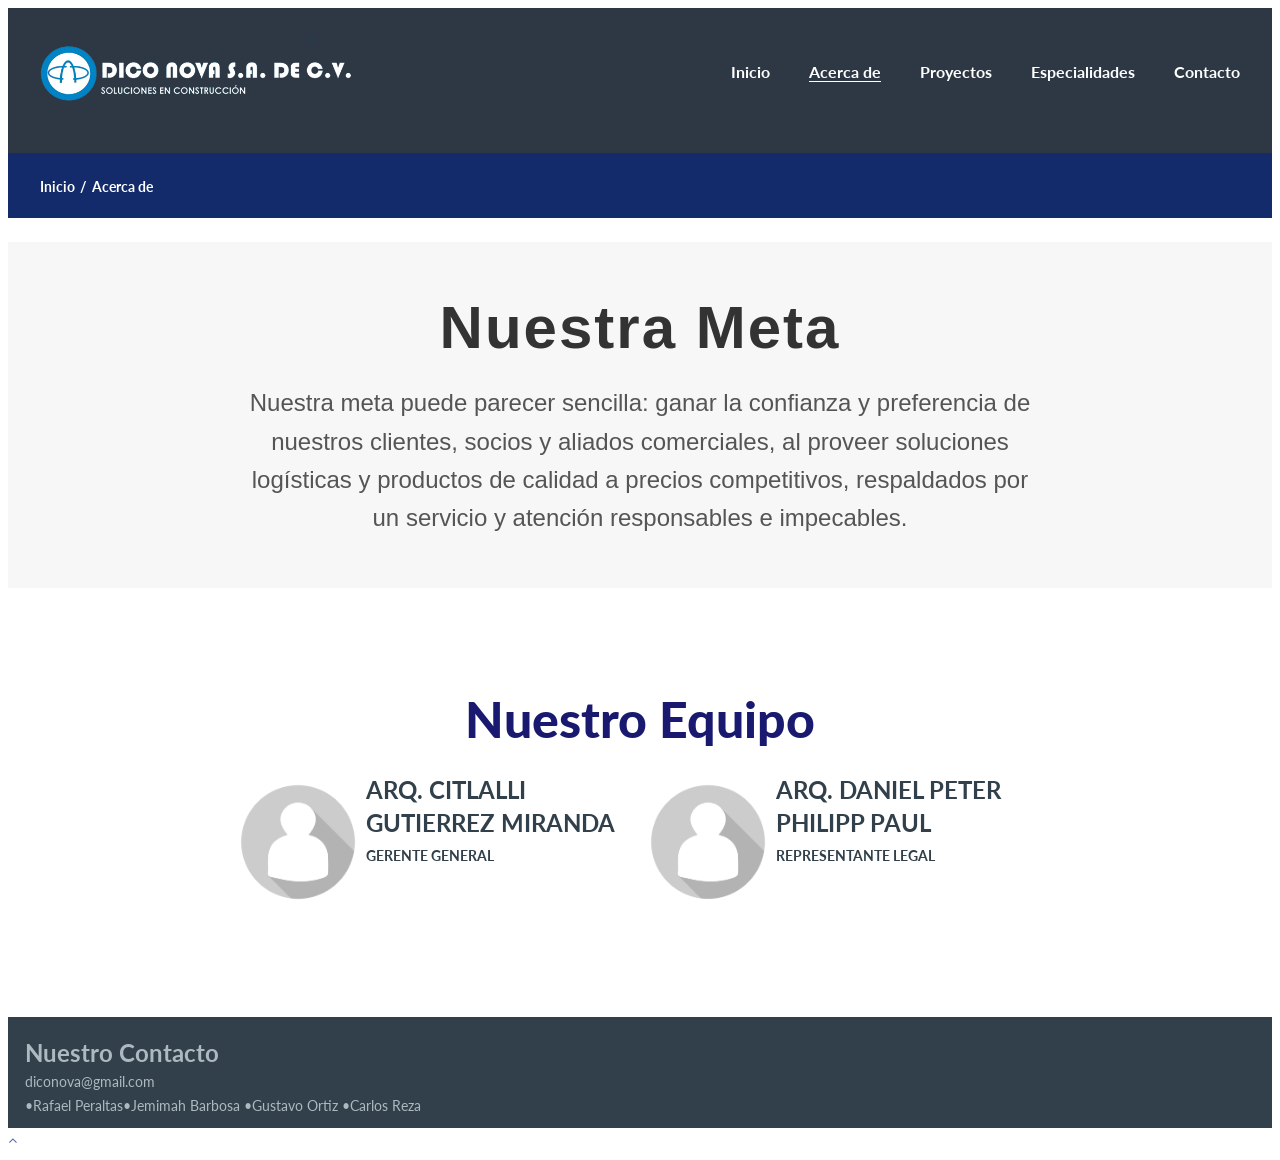
==== commit cff2000e: "Version 1.1-25.03.2026" ====
--- a/about.html
+++ b/about.html
@@ -7,13 +7,9 @@
     <meta http-equiv="X-UA-Compatible" content="IE=edge">
     <link rel="icon" href="images/favicon.ico" type="image/x-icon">
     <link rel="stylesheet" type="text/css" href="//fonts.googleapis.com/css?family=Lato:300,300i,400,400i,700,900">
-    <link rel="stylesheet" href="css/bootstrap.css">
     <link rel="stylesheet" href="css/fonts.css">
     <link rel="stylesheet" href="css/style.css">
-    <style>.ie-panel{display: none;background: #212121;padding: 10px 0;box-shadow: 3px 3px 5px 0 rgba(0,0,0,.3);clear: both;text-align:center;position: relative;z-index: 1;} html.ie-10 .ie-panel, html.lt-ie-10 .ie-panel {display: block;}</style>
-  </head>
   <body>
-    <div class="ie-panel"><a href="http://windows.microsoft.com/en-US/internet-explorer/"><img src="images/ie8-panel/warning_bar_0000_us.jpg" height="42" width="820" alt="You are using an outdated browser. For a faster, safer browsing experience, upgrade for free today."></a></div>
     <div class="preloader">
       <div class="preloader-body">
         <div class="loader">
@@ -73,11 +69,7 @@
         <h1 style="font-size: 60px; text-align: center; font-family: 'Roboto', sans-serif; color: #333; letter-spacing: 2px; margin-bottom: 20px;">
             Nuestra Meta
         </h1>
-<<<<<<< HEAD
         <div class="descri">
-=======
-        <div style="max-width: 800px; margin: 0 auto; font-size: 24px; text-align: center; color: #555; line-height: 1.6; font-family: 'Open Sans', sans-serif;">
->>>>>>> 50f2cac7028ad46f1ae33e0d137104af8bbb5c53
             Nuestra meta puede parecer sencilla: ganar la confianza y preferencia de nuestros clientes, socios
             y aliados comerciales, al proveer soluciones logísticas y productos de calidad a precios competitivos,
             respaldados por un servicio y atención responsables e impecables.
@@ -130,10 +122,7 @@
               <div class="unit-body">
                 <h5>Nuestro Contacto</h5>
                 <a href="mailto:diconova@gmail.com">diconova@gmail.com</a>
-<<<<<<< HEAD
                      <p><a href="https://www.instagram.com/dopiercandy/">•Rafael Peraltas</a><a href="https://www.instagram.com/jeyim_liz.pandqueso/">•Jemimah Barbosa</a> <a href="https://www.instagram.com/gv_0rt1z?igsh=azh1anpjNGJrYWZ4">•Gustavo Ortiz</a> <a href="https://www.instagram.com/carlitos_.bg/">•Carlos Reza</a></p>
-=======
->>>>>>> 50f2cac7028ad46f1ae33e0d137104af8bbb5c53
               </div>
             </div>
           </div>
--- a/css/style.css
+++ b/css/style.css
@@ -1,4 +1,3 @@
-<<<<<<< HEAD
 ﻿@charset "UTF-8";a:focus,button:focus{outline:none!important}
 button::-moz-focus-inner{border:0}
 :focus{outline:none}
@@ -1420,7066 +1419,3 @@
     font-weight: bold;
     font-size: 18px;
 }
-=======
-﻿@charset "UTF-8";
-
-a:focus,
-button:focus {
-	outline: none !important;
-}
-
-button::-moz-focus-inner {
-	border: 0;
-}
-
-*:focus {
-	outline: none;
-}
-
-blockquote {
-	padding: 0;
-	margin: 0;
-}
-
-input,
-button,
-select,
-textarea {
-	outline: none;
-}
-
-label {
-	margin-bottom: 0;
-}
-
-p {
-	margin: 0;
-}
-
-ul,
-ol {
-	list-style: none;
-	padding: 0;
-	margin: 0;
-}
-
-ul li,
-ol li {
-	display: block;
-}
-
-dl {
-	margin: 0;
-}
-
-dt,
-dd {
-	line-height: inherit;
-}
-
-dt {
-	font-weight: inherit;
-}
-
-dd {
-	margin-bottom: 0;
-}
-
-cite {
-	font-style: normal;
-}
-
-form {
-	margin-bottom: 0;
-}
-
-blockquote {
-	padding-left: 0;
-	border-left: 0;
-}
-
-address {
-	margin-top: 0;
-	margin-bottom: 0;
-}
-
-figure {
-	margin-bottom: 0;
-}
-
-html p a:hover {
-	text-decoration: none;
-}
-
-.context-dark, .bg-gray-800, .bg-primary,
-.context-dark h1,
-.bg-gray-800 h1,
-.bg-primary h1, .context-dark h2, .bg-gray-800 h2, .bg-primary h2, .context-dark h3, .bg-gray-800 h3, .bg-primary h3, .context-dark h4, .bg-gray-800 h4, .bg-primary h4, .context-dark h5, .bg-gray-800 h5, .bg-primary h5, .context-dark h6, .bg-gray-800 h6, .bg-primary h6, .context-dark [class^='heading-'], .bg-gray-800 [class^='heading-'], .bg-primary [class^='heading-'] {
-	color: #ffffff;
-}
-
-body {
-	font-family: "Lato", -apple-system, BlinkMacSystemFont, "Segoe UI", Roboto, "Helvetica Neue", Arial, sans-serif;
-	font-size: 14px;
-	line-height: 1.71429;
-	font-weight: 400;
-	color: #989da7;
-	background-color: #ffffff;
-	-webkit-text-size-adjust: none;
-	-webkit-font-smoothing: subpixel-antialiased;
-}
-
-h1, h2, h3, h4, h5, h6, [class^='heading-'] {
-	margin-top: 0;
-	margin-bottom: 0;
-	font-weight: 700;
-	color: #31404a;
-}
-
-h1 a, h2 a, h3 a, h4 a, h5 a, h6 a, [class^='heading-'] a {
-	color: inherit;
-}
-
-h1 a:hover, h2 a:hover, h3 a:hover, h4 a:hover, h5 a:hover, h6 a:hover, [class^='heading-'] a:hover {
-	color: #516ca9;
-}
-
-h1,
-h2,
-h3,
-.heading-1,
-.heading-2,
-.heading-3 {
-	font-weight: 900;
-}
-
-h1,
-.heading-1 {
-	font-size: 32px;
-	line-height: 1.25;
-}
-
-@media (min-width: 992px) {
-	h1,
-	.heading-1 {
-		font-size: 41.6px;
-		line-height: 1.2;
-	}
-}
-
-@media (min-width: 1600px) {
-	h1,
-	.heading-1 {
-		font-size: 60px;
-		line-height: 1.03333;
-	}
-}
-
-h2,
-.heading-2 {
-	font-size: 28px;
-	line-height: 1.3;
-}
-
-@media (min-width: 992px) {
-	h2,
-	.heading-2 {
-		font-size: 36.4px;
-		line-height: 1.2;
-	}
-}
-
-@media (min-width: 1600px) {
-	h2,
-	.heading-2 {
-		font-size: 48px;
-		line-height: 1.25;
-	}
-}
-
-h3,
-.heading-3 {
-	font-size: 24px;
-	line-height: 1.35;
-}
-
-@media (min-width: 992px) {
-	h3,
-	.heading-3 {
-		font-size: 31.2px;
-		line-height: 1.25;
-	}
-}
-
-@media (min-width: 1600px) {
-	h3,
-	.heading-3 {
-		font-size: 36px;
-		line-height: 1.27778;
-	}
-}
-
-h4,
-.heading-4 {
-	font-size: 22px;
-	font-weight: 400;
-	line-height: 1.45;
-	color: #516ca9;
-}
-
-h4 a,
-.heading-4 a {
-	color: inherit;
-}
-
-h4 a:hover,
-.heading-4 a:hover {
-	color: #31404a;
-}
-
-@media (min-width: 992px) {
-	h4,
-	.heading-4 {
-		font-size: 28.6px;
-		line-height: 1.3;
-	}
-}
-
-@media (min-width: 1600px) {
-	h4,
-	.heading-4 {
-		font-size: 36px;
-		line-height: 1.27778;
-	}
-}
-
-h5,
-.heading-5 {
-	font-size: 20px;
-	line-height: 1.35;
-}
-
-@media (min-width: 992px) {
-	h5,
-	.heading-5 {
-		font-size: 24px;
-		line-height: 1.35;
-	}
-}
-
-@media (min-width: 1600px) {
-	h5,
-	.heading-5 {
-		font-size: 24px;
-		line-height: 1.375;
-	}
-}
-
-h6,
-.heading-6 {
-	font-size: 18px;
-	line-height: 1.5;
-}
-
-@media (min-width: 992px) {
-	h6,
-	.heading-6 {
-		font-size: 19.8px;
-		line-height: 1.4;
-	}
-}
-
-@media (min-width: 1600px) {
-	h6,
-	.heading-6 {
-		font-size: 18px;
-		line-height: 1.5;
-	}
-}
-
-small,
-.small {
-	display: block;
-	font-size: 12px;
-	line-height: 1.5;
-}
-
-mark,
-.mark {
-	padding: 3px 5px;
-	color: #ffffff;
-	background: #516ca9;
-}
-
-.big {
-	font-size: 18px;
-	line-height: 1.5;
-}
-
-@media (min-width: 1600px) {
-	.big {
-		line-height: 1.35;
-	}
-}
-
-.lead {
-	font-size: 18px;
-	line-height: 1.4;
-	font-weight: 700;
-}
-
-@media (min-width: 992px) {
-	.lead {
-		font-size: 24px;
-		line-height: 34px;
-	}
-}
-
-code {
-	padding: 3px 5px;
-	border-radius: 10px;
-	font-size: 90%;
-	color: #2e3844;
-	background: #fafbfc;
-}
-
-p [data-toggle='tooltip'] {
-	padding-left: .25em;
-	padding-right: .25em;
-	color: #31404a;
-}
-
-p [style*='max-width'] {
-	display: inline-block;
-}
-
-::selection {
-	background: #516ca9;
-	color: #ffffff;
-}
-
-::-moz-selection {
-	background: #516ca9;
-	color: #ffffff;
-}
-
-.text-light {
-	font-weight: 300;
-}
-
-.text-secondary,
-.text-gray-800,
-.text-accent-1,
-.text-accent-2,
-.text-accent-3,
-.text-body-color {
-	color: inherit !important;
-}
-
-h1, h2, h3, h4, h5, h6, [class^='heading-'] {
-	color: inherit;
-}
-
-h4,
-.heading-4 {
-	color: inherit;
-}
-
-* + .subtext {
-	margin-top: 10px;
-}
-
-@media (min-width: 992px) {
-	* + .subtext {
-		margin-top: 16px;
-	}
-}
-
-@media (min-width: 1600px) {
-	* + .subtext {
-		margin-top: 26px;
-	}
-}
-
-.title-icon {
-	display: flex;
-	align-items: center;
-}
-
-.title-icon .icon {
-	margin-right: 5px;
-	font-size: 55px;
-}
-
-.title-icon-2 {
-	align-items: flex-start;
-}
-
-@media (min-width: 1200px) {
-	.title-icon .icon {
-		margin-right: 15px;
-		font-size: 72px;
-	}
-}
-
-.title-numbered .index-counter {
-	padding-right: 3px;
-	font-weight: 400;
-	color: #989da7;
-}
-
-.brand {
-	display: inline-block;
-}
-
-.brand .brand-logo-light {
-	display: none;
-}
-
-.brand .brand-logo-dark {
-	display: block;
-}
-a {
-	transition: all 0.3s ease-in-out;
-}
-
-a, a:focus, a:active, a:hover {
-	text-decoration: none;
-}
-
-a, a:focus, a:active {
-	color: #516ca9;
-}
-
-a:hover {
-	color: #31404a;
-}
-
-a[href*='tel'], a[href*='mailto'] {
-	white-space: nowrap;
-}
-
-.link-hover {
-	color: #31404a;
-}
-
-.link-press {
-	color: #384b75;
-}
-
-.link-underline {
-	text-decoration: underline;
-}
-
-.list-terms-2 + .link-underline {
-	margin-top: 12px;
-}
-
-.list-marked + .link-underline {
-	margin-top: 20px;
-}
-
-@media (min-width: 992px) {
-	.list-terms-2 + .link-underline {
-		margin-top: 19px;
-	}
-	.list-marked + .link-underline {
-		margin-top: 37px;
-	}
-}
-
-.privacy-link {
-	display: inline-block;
-	font-size: 18px;
-}
-
-* + .privacy-link {
-	margin-top: 35px;
-}
-
-.link-image {
-	display: inline-block;
-}
-
-.link-image:hover {
-	opacity: 0.6;
-}
-
-.block-center, .block-sm {
-	margin-left: auto;
-	margin-right: auto;
-}
-
-.block-sm {
-	max-width: 560px;
-}
-
-.block-subtext {
-	max-width: 760px;
-}
-
-* + .content-wrapper {
-	margin-top: 40px;
-}
-
-* + .content-wrapper-2 {
-	margin-top: 40px;
-}
-
-@media (min-width: 1200px) {
-	* + .content-wrapper-2 {
-		margin-top: 88px;
-	}
-}
-
-.box-image-left {
-	position: relative;
-}
-
-.box-image-left .box-image-item {
-	position: relative;
-	min-height: 250px;
-}
-
-.box-image-left .box-image-video .icon {
-	position: absolute;
-	top: 50%;
-	left: 50%;
-	width: 90px;
-	height: 90px;
-	font-size: 40px;
-	line-height: 90px;
-	text-align: center;
-	background: #ffffff;
-	border-radius: 50%;
-	transform: translate(-50%, -50%);
-}
-
-.box-image-left .box-image-video .icon:hover {
-	color: #ffffff;
-	background: #516ca9;
-}
-
-@media (min-width: 768px) {
-	.box-image-left .box-image-item {
-		position: absolute;
-		top: 0;
-		bottom: 0;
-		left: 50%;
-		width: 51vw;
-	}
-	.box-image-left .box-image-video {
-		left: 55%;
-		width: 46vw;
-	}
-	.box-image-left .box-image-video .icon {
-		width: 112px;
-		height: 112px;
-		font-size: 55px;
-		line-height: 112px;
-	}
-}
-
-.box-image-simple {
-	text-align: center;
-}
-
-.box-image-simple.unit {
-	margin-bottom: -10px;
-	margin-left: -24px;
-}
-
-.box-image-simple.unit > * {
-	margin-bottom: 10px;
-	margin-left: 24px;
-}
-
-.box-image-simple .unit-left {
-	min-width: 152px;
-	text-align: center;
-}
-
-@media (min-width: 992px) {
-	.box-image-simple {
-		text-align: left;
-	}
-}
-
-.box-image {
-	min-height: 180px;
-}
-
-.section-icon-list {
-	position: relative;
-	z-index: 1;
-}
-
-.section-icon-list + .bg-default,
-.bg-default + .section-icon-list {
-	padding-top: 0;
-}
-
-@media (min-width: 768px) {
-	.swiper-slider-3 + .section-icon-list {
-		margin-top: -50px;
-		padding-top: 0;
-	}
-}
-
-@media (min-width: 992px) {
-	.swiper-slider-3 + .section-icon-list {
-		margin-top: -100px;
-	}
-}
-
-@media (min-width: 1600px) {
-	.swiper-slider-3 + .section-icon-list {
-		margin-top: -170px;
-	}
-}
-
-.box-icon-1-wrap {
-	margin-left: 0;
-	margin-right: 0;
-	overflow: hidden;
-	box-shadow: 9px 9px 51px 0 rgba(0, 0, 0, 0.08);
-	border-radius: 10px;
-}
-
-@media (min-width: 992px) {
-	.box-icon-1-wrap {
-		box-shadow: 19px 19px 51px 0 rgba(0, 0, 0, 0.08);
-	}
-}
-
-.box-icon-1 {
-	padding: 25px 15px;
-	color: #516ca9;
-	text-align: center;
-	transition: .25s;
-}
-
-.box-icon-1 .icon {
-	font-size: 72px;
-}
-
-.box-icon-1 .title {
-	color: inherit;
-}
-
-.box-icon-1 .text {
-	color: #989da7;
-}
-
-.box-icon-1 * + .title {
-	margin-top: 7px;
-}
-
-.box-icon-1 * + .text {
-	margin-top: 5px;
-}
-
-@media (max-width: 767.98px) {
-	.box-icon-1:nth-child(even) {
-		color: #ffffff;
-		background: #516ca9;
-	}
-	.box-icon-1:nth-child(even) .text {
-		color: inherit;
-	}
-}
-
-@media (min-width: 768px) {
-	.box-icon-1 {
-		color: #516ca9;
-		background: #ffffff;
-	}
-	.box-icon-1:hover {
-		color: #ffffff;
-		background: #516ca9;
-	}
-	.box-icon-1:hover .text {
-		color: inherit;
-	}
-}
-
-@media (min-width: 1200px) {
-	.box-icon-1 {
-		padding: 40px 30px;
-	}
-	.box-icon-1 * + .title {
-		margin-top: 10px;
-	}
-	.box-icon-1 * + .text {
-		margin-top: 10px;
-	}
-}
-
-@media (min-width: 1600px) {
-	.box-icon-1 {
-		padding: 58px 30px 81px;
-	}
-	.box-icon-1 * + .title {
-		margin-top: 18px;
-	}
-	.box-icon-1 * + .text {
-		margin-top: 20px;
-	}
-}
-
-.box-icon-2 .icon {
-	font-size: 72px;
-}
-
-.box-icon-2 .icon.mercury-icon-calc {
-	margin-left: -0.08em;
-}
-
-.box-icon-2 .icon.mercury-icon-chart {
-	margin-left: -0.12em;
-}
-
-.box-icon-2 .icon.mercury-icon-time-sand {
-	margin-left: -0.24em;
-}
-
-.box-icon-2 .text {
-	font-size: 18px;
-}
-
-.box-icon-2 * + .title {
-	margin-top: 7px;
-}
-
-.box-icon-2 * + .text {
-	margin-top: 5px;
-}
-
-@media (min-width: 1200px) {
-	.box-icon-2 * + .title {
-		margin-top: 10px;
-	}
-	.box-icon-2 * + .text {
-		margin-top: 10px;
-	}
-}
-
-@media (min-width: 1600px) {
-	.box-icon-2 * + .title {
-		margin-top: 18px;
-	}
-	.box-icon-2 * + .text {
-		margin-top: 20px;
-	}
-}
-
-.box-icon-3.unit {
-	margin-bottom: -5px;
-	margin-left: -14px;
-}
-
-.box-icon-3.unit > * {
-	margin-bottom: 5px;
-	margin-left: 14px;
-}
-
-.box-icon-3 .icon {
-	margin-top: -0.08em;
-	font-size: 72px;
-}
-
-.box-icon-3 .icon,
-.box-icon-3 .title {
-	color: #516ca9;
-}
-bg-primary
-.box-icon-3 * + .text {
-	margin-top: 5px;
-}
-
-@media (min-width: 1200px) {
-	.box-icon-3 * + .text {
-		margin-top: 1px;
-	}
-}
-
-@media (min-width: 1600px) {
-	.box-icon-3 * + .text {
-		margin-top: 1px;
-	}
-}
-
-.team-box {
-	text-align: left;
-	box-shadow: 3px 3px 13px 0 rgba(0, 0, 0, 0.07);
-	border-radius: 10px;
-}
-
-.team-box .team-box-header {
-	padding: 25px 15px 20px;
-}
-
-.team-box .team-box-footer {
-	padding: 15px 15px 25px;
-}
-
-.team-box .team-box-header {
-	font-weight: 700;
-	color: #31404a;
-}
-
-.team-box .subtitle {
-	line-height: 1.3;
-}
-
-.team-box .img {
-	display: block;
-	width: 100%;
-}
-
-.team-box .list-inline {
-	transform: translate3d(0, -8px, 0);
-	margin-bottom: -8px;
-	margin-left: -4px;
-	margin-right: -4px;
-}
-
-.team-box .list-inline > * {
-	margin-top: 8px;
-	padding-left: 4px;
-	padding-right: 4px;
-}
-
-.team-box .list-inline .icon {
-	font-size: 16px;
-}
-
-.team-box .unit {
-	margin-bottom: -10px;
-	margin-left: -10px;
-}
-
-.team-box .unit > * {
-	margin-bottom: 10px;
-	margin-left: 10px;
-}
-
-.team-box .unit .icon {
-	font-size: 17px;
-}
-
-.team-box .unit a {
-	font-weight: 700;
-	color: #f16583;
-}
-
-.team-box .unit a:hover {
-	color: #31404a;
-}
-
-.team-box * + .list-inline {
-	margin-top: 10px;
-}
-
-.team-box * + .unit {
-	margin-top: 4px;
-}
-
-.team-box * + .subtitle {
-	margin-top: 2px;
-}
-
-@media (min-width: 1200px) {
-	.team-box {
-		box-shadow: 7px 7px 13px 0 rgba(0, 0, 0, 0.05);
-	}
-	.team-box .team-box-header {
-		padding: 40px 50px 30px;
-	}
-	.team-box .team-box-footer {
-		padding: 28px 50px 40px;
-	}
-	.team-box * + .list-inline {
-		margin-top: 25px;
-	}
-	.team-box * + .unit {
-		margin-top: 7px;
-	}
-}
-
-.team-box-2 {
-	overflow: hidden;
-	text-align: left;
-	box-shadow: 3px 3px 13px 0 rgba(0, 0, 0, 0.07);
-	border-radius: 10px;
-}
-
-.team-box-2-footer {
-	padding: 15px 15px 25px;
-	font-weight: 700;
-	color: #31404a;
-}
-
-.team-box-2 .group-wrap {
-	display: flex;
-	justify-content: space-between;
-	margin-bottom: -15px;
-	margin-left: -15px;
-}
-
-.team-box-2 .group-wrap:empty {
-	margin-bottom: 0;
-	margin-left: 0;
-}
-
-.team-box-2 .group-wrap > * {
-	display: inline-block;
-	margin-top: 0;
-	margin-bottom: 15px;
-	margin-left: 15px;
-}
-
-.team-box-2 .subtitle {
-	line-height: 1.3;
-}
-
-.team-box-2 .list-inline {
-	margin-top: 8px;
-	transform: translate3d(0, -8px, 0);
-	margin-bottom: -8px;
-	margin-left: -4px;
-	margin-right: -4px;
-}
-
-.team-box-2 .list-inline > * {
-	margin-top: 8px;
-	padding-left: 4px;
-	padding-right: 4px;
-}
-
-.team-box-2 .list-inline .icon {
-	font-size: 18px;
-}
-
-.team-box-2 * + .subtitle {
-	margin-top: 2px;
-}
-
-@media (min-width: 1200px) {
-	.team-box-2 {
-		max-width: 430px;
-		box-shadow: 19px 19px 51px 0 rgba(0, 0, 0, 0.08);
-	}
-	.team-box-2-footer {
-		padding: 28px 44px 34px;
-	}
-}
-
-.box-shadow {
-	padding: 30px 15px 40px;
-	box-shadow: 3px 3px 13px 0 rgba(0, 0, 0, 0.07);
-	border-radius: 10px;
-}
-
-.box-shadow .dark-content {
-	color: #31404a;
-}
-
-.box-shadow * + .dark-content {
-	margin-top: 14px;
-}
-
-@media (min-width: 1200px) {
-	.box-shadow {
-		padding: 42px 55px;
-		box-shadow: 19px 19px 51px 0 rgba(0, 0, 0, 0.08);
-	}
-	.box-shadow .button {
-		min-width: 228px;
-	}
-	.box-shadow * + p {
-		margin-top: 22px;
-	}
-	.box-shadow * + .dark-content {
-		margin-top: 24px;
-	}
-}
-
-* + .box-shadow {
-	margin-top: 30px;
-}
-
-@media (min-width: 1600px) {
-	* + .box-shadow {
-		margin-top: 40px;
-	}
-}
-
-.box-shadow-2 {
-	box-shadow: 3px 3px 13px 0 rgba(0, 0, 0, 0.07);
-	border-radius: 10px;
-	overflow: hidden;
-}
-
-.box-shadow-2 .box-shadow-header {
-	padding: 30px 15px;
-}
-
-.box-shadow-2 .unit {
-	margin-bottom: -5px;
-	margin-left: -20px;
-}
-
-.box-shadow-2 .unit > * {
-	margin-bottom: 5px;
-	margin-left: 20px;
-}
-
-@media (min-width: 1200px) {
-	.box-shadow-2 {
-		box-shadow: 19px 19px 51px 0 rgba(0, 0, 0, 0.08);
-	}
-	.box-shadow-2 .box-shadow-header {
-		padding: 36px 44px 40px;
-	}
-}
-
-* + .box-shadow-2 {
-	margin-top: 26px;
-}
-
-.box-shadow-3 {
-	padding: 30px 15px;
-	background: #ffffff;
-	box-shadow: 3px 3px 13px 0 rgba(0, 0, 0, 0.07);
-	border-radius: 10px;
-	overflow: hidden;
-}
-
-.box-shadow-3 * + .subtitle {
-	margin-top: 8px;
-}
-
-.box-shadow-3 * + p {
-	margin-top: 15px;
-}
-
-@media (min-width: 1200px) {
-	.box-shadow-3 {
-		padding: 36px 44px 40px;
-		box-shadow: 19px 19px 51px 0 rgba(0, 0, 0, 0.08);
-	}
-	.box-shadow-3 * + p {
-		margin-top: 30px;
-	}
-	.box-shadow-3 * + .button {
-		margin-top: 40px;
-	}
-}
-
-* + .box-shadow-3 {
-	margin-top: 26px;
-}
-
-@media (min-width: 1200px) {
-	* + .box-shadow-2 {
-		margin-top: 46px;
-	}
-}
-
-.box-sharts {
-	padding: 30px 15px 40px;
-	box-shadow: 3px 3px 13px 0 rgba(0, 0, 0, 0.07);
-	border-radius: 10px;
-}
-
-.box-sharts .subtitle {
-	font-weight: 400;
-	color: #f16583;
-}
-
-.box-sharts * + img {
-	margin-top: 43px;
-}
-
-@media (min-width: 1200px) {
-	.box-sharts {
-		padding: 40px 76px 73px;
-		box-shadow: 19px 19px 51px 0 rgba(0, 0, 0, 0.08);
-	}
-}
-
-.box-numbered {
-	text-align: center;
-	flex-direction: column;
-}
-
-.box-numbered.unit {
-	margin-bottom: -15px;
-	margin-left: -20px;
-}
-
-.box-numbered.unit > * {
-	margin-bottom: 15px;
-	margin-left: 20px;
-}
-
-.box-numbered .index-counter {
-	display: inline-block;
-	width: 60px;
-	height: 60px;
-	font-size: 24px;
-	font-weight: 700;
-	line-height: 60px;
-	text-align: center;
-	color: #dde1e4;
-	background: #ffffff;
-	border-radius: 50%;
-	box-shadow: 7px 7px 13px 0 rgba(0, 0, 0, 0.05);
-}
-
-.box-numbered * + .content {
-	margin-top: 4px;
-}
-
-@media (min-width: 992px) {
-	.box-numbered {
-		flex-direction: row;
-		text-align: left;
-	}
-}
-
-.box-numbered-primary .title {
-	color: #516ca9;
-}
-
-.box-numbered-right {
-	flex-direction: column-reverse;
-}
-
-@media (min-width: 992px) {
-	.box-numbered-right {
-		flex-direction: row;
-		text-align: right;
-	}
-}
-
-* + .box-numbered {
-	margin-top: 25px;
-}
-
-@media (min-width: 1600px) {
-	* + .box-numbered {
-		margin-top: 35px;
-	}
-}
-
-.box-numbered-left {
-	flex-direction: column;
-}
-
-.box-numbered-left.unit {
-	margin-bottom: -8px;
-	margin-left: -20px;
-}
-
-.box-numbered-left.unit > * {
-	margin-bottom: 8px;
-	margin-left: 20px;
-}
-
-.box-numbered-left .index-counter {
-	display: inline-block;
-	width: 60px;
-	height: 60px;
-	font-size: 24px;
-	font-weight: 700;
-	line-height: 60px;
-	text-align: center;
-	color: rgba(173, 184, 192, 0.4);
-	background: #ffffff;
-	border-radius: 50%;
-	box-shadow: 7px 7px 13px 0 rgba(0, 0, 0, 0.05);
-}
-
-.box-numbered-left .title {
-	font-weight: 400;
-}
-
-.box-numbered-left * + .content {
-	margin-top: 5px;
-}
-
-@media (min-width: 992px) {
-	.box-numbered-left {
-		flex-direction: row;
-	}
-	.box-numbered-left .unit-body {
-		padding-top: 14px;
-	}
-	.box-numbered-left * + .content {
-		margin-top: 11px;
-	}
-}
-
-.box-numbered-left-2 {
-	flex-direction: column;
-}
-
-.box-numbered-left-2.unit {
-	margin-bottom: -8px;
-	margin-left: -20px;
-}
-
-.box-numbered-left-2.unit > * {
-	margin-bottom: 8px;
-	margin-left: 20px;
-}
-
-.box-numbered-left-2 .index-counter {
-	display: inline-block;
-	font-size: 48px;
-	font-weight: 700;
-	line-height: 0.8;
-	color: rgba(173, 184, 192, 0.4);
-}
-
-.box-numbered-left-2 .title {
-	color: #516ca9;
-}
-
-.box-numbered-left-2 * + .content {
-	margin-top: 5px;
-}
-
-@media (min-width: 992px) {
-	.box-numbered-left-2 {
-		flex-direction: row;
-	}
-	.box-numbered-left-2 * + .content {
-		margin-top: 11px;
-	}
-}
-
-.team-box-left {
-	text-align: center;
-}
-
-.team-box-left .unit {
-	flex-direction: column;
-	margin-bottom: -15px;
-	margin-left: -20px;
-}
-
-.team-box-left .unit > * {
-	margin-bottom: 15px;
-	margin-left: 20px;
-}
-
-.team-box-left .img {
-	border-radius: 50%;
-	max-width: 100px;
-}
-
-.team-box-left .team-meta {
-	font-weight: 700;
-	color: #31404a;
-}
-
-.team-box-left * + .content {
-	margin-top: 5px;
-}
-
-@media (min-width: 992px) {
-	.team-box-left {
-		text-align: left;
-	}
-	.team-box-left .unit {
-		flex-direction: row;
-	}
-	.team-box-left * + .content {
-		margin-top: 10px;
-	}
-}
-
-@media (min-width: 1200px) {
-	.team-box-left .img {
-		max-width: 136px;
-	}
-}
-
-.box-image-small {
-	display: flex;
-	flex-direction: column;
-}
-
-.box-image-small .item-image {
-	width: 100%;
-	flex-shrink: 0;
-	min-height: 180px;
-}
-
-.box-image-small .item-body {
-	padding-top: 17px;
-}
-
-.box-image-small * + .list-marked {
-	margin-top: 12px;
-}
-
-.box-image-small * + h6,
-.box-image-small * + .heading-6 {
-	margin-top: 12px;
-}
-
-.box-image-small h6 + .list-marked,
-.box-image-small .heading-6 + .list-marked {
-	margin-top: 8px;
-}
-
-@media (min-width: 768px) {
-	.box-image-small {
-		flex-direction: row;
-	}
-	.box-image-small .item-image,
-	.box-image-small .item-body {
-		width: 50%;
-	}
-	.box-image-small .item-body {
-		padding: 25px 0;
-	}
-	.box-image-small h3 + p {
-		margin-top: 21px;
-	}
-	.box-image-small-left .item-body {
-		padding-left: 20px;
-	}
-	.box-image-small-right {
-		flex-direction: row-reverse;
-	}
-	.box-image-small-right .item-body {
-		padding-right: 20px;
-	}
-}
-
-@media (min-width: 992px) {
-	.box-image-small .item-body {
-		padding: 45px 0;
-	}
-	.box-image-small-left .item-body {
-		padding-left: 30px;
-	}
-	.box-image-small-right .item-body {
-		padding-right: 30px;
-	}
-}
-
-@media (min-width: 1200px) {
-	.box-image-small .item-body {
-		padding: 66px 0 97px;
-	}
-	.box-image-small * + .list-marked {
-		margin-top: 24px;
-	}
-	.box-image-small * + h6,
-	.box-image-small * + .heading-6 {
-		margin-top: 25px;
-	}
-	.box-image-small h6 + .list-marked,
-	.box-image-small .heading-6 + .list-marked {
-		margin-top: 5px;
-	}
-	.box-image-small-left .item-body {
-		padding-left: 50px;
-	}
-	.box-image-small-right .item-body {
-		padding-right: 50px;
-	}
-	.box-image-small-1.box-image-small-left .item-body {
-		padding-left: 110px;
-	}
-}
-
-* + .box-image-small {
-	margin-top: 30px;
-}
-
-.box-image-small + .box-image-small {
-	margin-top: 35px;
-}
-
-@media (min-width: 768px) {
-	* + .box-image-small {
-		margin-top: 30px;
-	}
-	.box-image-small + .box-image-small {
-		margin-top: 0;
-	}
-}
-
-@media (min-width: 1600px) {
-	* + .box-image-small {
-		margin-top: 40px;
-	}
-}
-
-.box-counter {
-	padding: 20px 15px;
-	position: relative;
-	text-align: center;
-	font-weight: 700;
-	color: #2e3844;
-	transition: .3s;
-}
-
-.box-counter:hover {
-	box-shadow: 19px 19px 51px 0 rgba(0, 0, 0, 0.08);
-}
-
-.box-counter:hover .box-counter-main {
-	color: #f16583;
-}
-
-@media (min-width: 1200px) {
-	.box-counter {
-		padding: 64px 15px;
-	}
-}
-
-.box-counter-title {
-	display: inline-block;
-	font-size: 16px;
-	line-height: 1.3;
-}
-
-.box-counter-main {
-	font-size: 45px;
-	line-height: 1.2;
-	color: #cbd2da;
-	transition: inherit;
-}
-
-.box-counter-main > * {
-	display: inline;
-	font: inherit;
-}
-
-* + .box-counter-title {
-	margin-top: 3px;
-}
-
-* + .box-counter-main {
-	margin-top: 20px;
-}
-
-@media (min-width: 768px) {
-	.box-counter-title {
-		font-size: 18px;
-	}
-}
-
-@media (min-width: 1200px) {
-	.box-counter-main {
-		font-size: 60px;
-		line-height: 1;
-	}
-	* + .box-counter-main {
-		margin-top: 30px;
-	}
-}
-
-.context-dark .box-counter, .bg-gray-800 .box-counter, .bg-primary .box-counter {
-	color: #ffffff;
-}
-
-.box-counter-round {
-	display: flex;
-	flex-direction: column;
-	align-items: center;
-	justify-content: center;
-	width: 130px;
-	height: 130px;
-	max-width: 100%;
-	margin-left: auto;
-	margin-right: auto;
-	padding: 15px;
-	text-align: center;
-	color: #989da7;
-	background: #fafbfc;
-	border-radius: 50%;
-	transition: .3s;
-}
-
-.box-counter-round .title {
-	max-width: 100px;
-	margin-left: auto;
-	margin-right: auto;
-	font-size: 16px;
-	font-weight: 400;
-	line-height: 1.3;
-}
-
-.box-counter-round .box-counter-item {
-	font-size: 35px;
-	font-weight: 700;
-	line-height: 1.2;
-	color: #adb8c0;
-	transition: inherit;
-}
-
-.box-counter-round .box-counter-item > * {
-	display: inline;
-	font: inherit;
-}
-
-.box-counter-round:hover {
-	background: #ffffff;
-	box-shadow: 7px 7px 13px 0 rgba(0, 0, 0, 0.05);
-}
-
-.box-counter-round:hover .box-counter-item {
-	color: #f16583;
-}
-
-.box-counter-round * + .title {
-	margin-top: 0;
-}
-
-@media (min-width: 1600px) {
-	.box-counter-round {
-		width: 170px;
-		height: 170px;
-	}
-}
-
-@media (min-width: 1600px) {
-	.box-counter-round .box-counter-item {
-		font-size: 48px;
-	}
-	.box-counter-round * + .title {
-		margin-top: 3px;
-	}
-}
-
-.box-counter-round-2 .title {
-	font-size: 18px;
-}
-
-.box-counter-round-2:hover .box-counter-item {
-	color: #31404a;
-}
-
-@media (min-width: 1200px) {
-	.box-counter-round-2 .box-counter-item {
-		font-size: 36px;
-	}
-	.box-counter-round-2 * + .title {
-		margin-top: 1px;
-	}
-}
-
-html .group {
-	margin-bottom: -20px;
-	margin-left: -15px;
-}
-
-html .group:empty {
-	margin-bottom: 0;
-	margin-left: 0;
-}
-
-html .group > * {
-	display: inline-block;
-	margin-top: 0;
-	margin-bottom: 20px;
-	margin-left: 15px;
-}
-
-html .group-xs {
-	margin-bottom: -6px;
-	margin-left: -6px;
-}
-
-html .group-xs:empty {
-	margin-bottom: 0;
-	margin-left: 0;
-}
-
-html .group-xs > * {
-	display: inline-block;
-	margin-top: 0;
-	margin-bottom: 6px;
-	margin-left: 6px;
-}
-
-html .group-sm {
-	margin-bottom: -10px;
-	margin-left: -10px;
-}
-
-html .group-sm:empty {
-	margin-bottom: 0;
-	margin-left: 0;
-}
-
-html .group-sm > * {
-	display: inline-block;
-	margin-top: 0;
-	margin-bottom: 10px;
-	margin-left: 10px;
-}
-
-html .group-lg {
-	margin-bottom: -10px;
-	margin-left: -20px;
-}
-
-html .group-lg:empty {
-	margin-bottom: 0;
-	margin-left: 0;
-}
-
-html .group-lg > * {
-	display: inline-block;
-	margin-top: 0;
-	margin-bottom: 10px;
-	margin-left: 20px;
-}
-
-html .group-xl {
-	margin-bottom: -20px;
-	margin-left: -30px;
-}
-
-html .group-xl:empty {
-	margin-bottom: 0;
-	margin-left: 0;
-}
-
-html .group-xl > * {
-	display: inline-block;
-	margin-top: 0;
-	margin-bottom: 20px;
-	margin-left: 30px;
-}
-
-@media (min-width: 992px) {
-	html .group-xl {
-		margin-bottom: -20px;
-		margin-left: -45px;
-	}
-	html .group-xl > * {
-		margin-bottom: 20px;
-		margin-left: 45px;
-	}
-}
-
-html .group-middle {
-	display: inline-flex;
-	flex-wrap: wrap;
-	align-items: center;
-}
-
-html .group-bottom {
-	display: inline-flex;
-	flex-wrap: wrap;
-	align-items: flex-end;
-}
-
-html .group-custom {
-	display: flex;
-	align-items: center;
-	justify-content: center;
-	flex-wrap: wrap;
-	max-width: 100%;
-}
-
-html .group-custom > * {
-	flex: 0 1 100%;
-	padding-left: 20px;
-	padding-right: 20px;
-}
-
-@media (min-width: 576px) {
-	html .group-custom {
-		flex-wrap: nowrap;
-	}
-	html .group-custom > * {
-		flex: 1 1 auto;
-	}
-}
-
-html .group-wrap-3 .group-item {
-	vertical-align: top;
-	max-width: 200px;
-}
-
-@media (min-width: 992px) {
-	html .group-wrap-3 .group-item {
-		max-width: 180px;
-	}
-}
-
-html .group-wrap-4 {
-	display: flex;
-	flex-wrap: wrap;
-	flex-direction: column;
-	margin-bottom: -25px;
-	margin-left: -30px;
-}
-
-html .group-wrap-4:empty {
-	margin-bottom: 0;
-	margin-left: 0;
-}
-
-html .group-wrap-4 > * {
-	display: inline-block;
-	margin-top: 0;
-	margin-bottom: 25px;
-	margin-left: 30px;
-}
-
-html .group-wrap-4 .group-item {
-	max-width: 620px;
-}
-
-@media (min-width: 1200px) {
-	html .group-wrap-4 {
-		flex-direction: row;
-		align-items: flex-end;
-	}
-}
-
-* + .group-sm {
-	margin-top: 30px;
-}
-
-* + .group-xl {
-	margin-top: 20px;
-}
-
-* + .group-wrap-1 {
-	margin-top: 30px;
-}
-
-* + .group-wrap-2 {
-	margin-top: 25px;
-}
-
-* + .group-wrap-3 {
-	margin-top: 15px;
-}
-
-@media (min-width: 1600px) {
-	* + .group-wrap-2 {
-		margin-top: 40px;
-	}
-}
-
-.content-wrapper * + .group-xs {
-	margin-top: 30px;
-}
-
-.unit {
-	display: flex;
-	flex: 0 1 100%;
-	margin-bottom: -30px;
-	margin-left: -20px;
-}
-
-.unit > * {
-	margin-bottom: 30px;
-	margin-left: 20px;
-}
-
-.unit:empty {
-	margin-bottom: 0;
-	margin-left: 0;
-}
-
-.unit-body {
-	flex: 0 1 auto;
-}
-
-.unit-left,
-.unit-right {
-	flex: 0 0 auto;
-	max-width: 100%;
-}
-
-.unit-spacing-xs {
-	margin-bottom: -15px;
-	margin-left: -7px;
-}
-
-.unit-spacing-xs > * {
-	margin-bottom: 15px;
-	margin-left: 7px;
-}
-
-.list > li + li {
-	margin-top: 10px;
-}
-
-.list-0 > li + li {
-	margin-top: 0;
-}
-
-.list-lg > li + li {
-	margin-top: 25px;
-}
-
-.list-type-1 > li + li {
-	margin-top: 30px;
-}
-
-.list-type-2 > li + li {
-	margin-top: 14px;
-}
-
-.list-type-3 > li + li {
-	margin-top: 20px;
-}
-
-.list-type-4 h6 + p {
-	margin-top: 1px;
-}
-
-.list-type-4 > li + li {
-	margin-top: 12px;
-}
-
-* + .list-type-4 {
-	margin-top: 16px;
-}
-
-@media (min-width: 992px) {
-	.list-type-1 > li + li {
-		margin-top: 40px;
-	}
-	.list-type-3 > li + li {
-		margin-top: 33px;
-	}
-	.list-type-4 > li + li {
-		margin-top: 24px;
-	}
-	* + .list-type-4 {
-		margin-top: 22px;
-	}
-}
-
-@media (min-width: 1600px) {
-	.list-type-1 > li + li {
-		margin-top: 100px;
-	}
-}
-
-.list-inline > li {
-	display: inline-block;
-}
-
-.list-terms dt + dd {
-	margin-top: 5px;
-}
-
-.list-terms dd + dt {
-	margin-top: 25px;
-}
-
-@media (min-width: 992px) {
-	.list-terms dt + dd {
-		margin-top: 23px;
-	}
-	.list-terms dd + dt {
-		margin-top: 36px;
-	}
-}
-
-* + .list-terms {
-	margin-top: 20px;
-}
-
-.list-terms-2 {
-	display: flex;
-}
-
-.list-terms-2 dt {
-	min-width: 62px;
-}
-
-.list-terms-2 dd a {
-	color: #f16583;
-}
-
-.list-terms-2 dd a:hover {
-	color: #516ca9;
-}
-
-.list-terms-2 + .list-terms-2 {
-	margin-top: 2px;
-}
-
-.list-terms-3 dt,
-.list-terms-3 dd {
-	display: inline;
-}
-
-.list-terms-3 dt {
-	color: #31404a;
-}
-
-h5 + .list-terms-3 {
-	margin-top: 10px;
-}
-
-.list-terms-3 + .list-terms-3 {
-	margin-top: 10px;
-}
-
-@media (min-width: 992px) {
-	h5 + .list-terms-3 {
-		margin-top: 20px;
-	}
-	.list-terms-3 + .list-terms-3 {
-		margin-top: 24px;
-	}
-}
-
-.index-list {
-	counter-reset: li;
-}
-
-.index-list > li .list-index-counter:before {
-	content: counter(li, decimal-leading-zero);
-	counter-increment: li;
-}
-
-.list-marked {
-	text-align: left;
-	font-weight: 700;
-}
-
-.list-marked > li {
-	position: relative;
-	padding-left: 10px;
-}
-
-.list-marked > li::before {
-	position: absolute;
-	display: inline-block;
-	left: 0;
-	top: 0;
-	content: '-';
-}
-
-.list-marked > li + li {
-	margin-top: 3px;
-}
-
-@media (min-width: 1200px) {
-	.list-marked > li + li {
-		margin-top: 6px;
-	}
-}
-
-.list-marked-primary {
-	color: #516ca9;
-}
-
-.list-marked-big {
-	font-size: 18px;
-	line-height: 1.35;
-}
-
-.list-marked-big > li {
-	padding-left: 13px;
-}
-
-.list-marked-big > li ul {
-	margin-top: 13px;
-}
-
-.list-marked-big > li ul > li {
-	font-size: 14px;
-	line-height: 1.71429;
-}
-
-.list-marked-big > li + li {
-	margin-top: 12px;
-}
-
-.list-marked-base {
-	font-size: 18px;
-	line-height: 1.35;
-}
-
-* + .list-marked {
-	margin-top: 15px;
-}
-
-.title-numbered + .list-marked {
-	margin-top: 12px;
-}
-
-p + .list-marked,
-.list-marked + p {
-	margin-top: 6px;
-}
-
-p + .list-marked-big {
-	margin-top: 20px;
-}
-
-h5 + .list-marked-big {
-	margin-top: 12px;
-}
-
-@media (min-width: 1200px) {
-	p + .list-marked-big {
-		margin-top: 39px;
-	}
-}
-
-@media (min-width: 1600px) {
-	h5 + .list-marked-big {
-		margin-top: 25px;
-	}
-	.title-numbered + .list-marked {
-		margin-top: 22px;
-	}
-}
-
-.table-custom .list-marked > li {
-	font-weight: 400;
-}
-
-.list-marked-2 {
-	text-align: left;
-	font-size: 18px;
-	font-weight: 700;
-	line-height: 1.35;
-	color: #31404a;
-}
-
-.list-marked-2 > li {
-	position: relative;
-	padding-left: 25px;
-}
-
-.list-marked-2 > li::before {
-	content: '\f00c';
-	position: absolute;
-	left: 0;
-	top: 0;
-	display: inline-block;
-	font-family: "FontAwesome";
-	font-weight: 400;
-	color: #f16583;
-}
-
-.list-marked-2 > li + li {
-	margin-top: 10px;
-}
-
-@media (min-width: 1200px) {
-	.list-marked-2 > li {
-		padding-left: 30px;
-	}
-	.list-marked-2 > li + li {
-		margin-top: 16px;
-	}
-}
-
-* + .list-marked-2 {
-	margin-top: 16px;
-}
-
-@media (min-width: 1200px) {
-	* + .list-marked-2 {
-		margin-top: 30px;
-	}
-}
-
-@media (min-width: 1600px) {
-	* + .list-marked-2 {
-		margin-top: 43px;
-	}
-}
-
-.list-ordered {
-	counter-reset: li;
-	text-align: left;
-}
-
-.list-ordered > li {
-	position: relative;
-	padding-left: 23px;
-}
-
-.list-ordered > li:before {
-	position: absolute;
-	content: counter(li, decimal-leading-zero) ".";
-	counter-increment: li;
-	top: 0;
-	left: 0;
-	display: inline-block;
-	width: 15px;
-	color: #48545c;
-}
-
-.list-ordered > li + li {
-	margin-top: 6px;
-}
-
-.list-ordered-big > li {
-	font-size: 18px;
-	line-height: 1.35;
-	padding-left: 29px;
-}
-
-.list-ordered-big > li:before {
-	width: 29px;
-}
-
-.list-ordered-big > li + li {
-	margin-top: 12px;
-}
-
-.list-ordered-big ul {
-	margin-top: 8px;
-}
-
-.list-ordered-big ul > li {
-	font-size: 14px;
-	line-height: 1.71429;
-}
-
-p + .list-ordered,
-.list-ordered + p {
-	margin-top: 6px;
-}
-
-h5 + .list-ordered {
-	margin-top: 12px;
-}
-
-@media (min-width: 1600px) {
-	h5 + .list-ordered {
-		margin-top: 25px;
-	}
-}
-
-.list-custom > li + li {
-	margin-top: 36px;
-}
-
-.list-custom * + .big {
-	margin-top: 22px;
-}
-
-* + .list-custom {
-	margin-top: 30px;
-}
-
-.number-counter {
-	counter-reset: counter;
-}
-
-.number-counter .index-counter:before {
-	content: counter(counter, decimal-leading-zero);
-	counter-increment: counter;
-}
-
-.number-counter-2 {
-	counter-reset: counter;
-}
-
-.number-counter-2 .index-counter:before {
-	content: counter(counter, decimal-leading-zero) ".";
-	counter-increment: counter;
-}
-
-.list-2-col {
-	display: flex;
-	flex-wrap: wrap;
-	max-width: 220px;
-	margin-bottom: -6px;
-}
-
-.list-2-col > li {
-	width: 50%;
-	padding-right: 15px;
-	padding-bottom: 6px;
-	flex-basis: 50%;
-}
-
-.list-2-col > li + li {
-	margin-top: 0;
-}
-
-.list-lined {
-	display: flex;
-	flex-wrap: wrap;
-}
-
-.list-lined > li {
-	position: relative;
-	padding: 3px 0;
-	vertical-align: middle;
-}
-
-.list-lined > li:not(:last-child) {
-	padding-right: 18px;
-}
-
-.list-lined > li:not(:last-child):after {
-	content: "";
-	position: absolute;
-	top: 50%;
-	right: 9px;
-	height: 1em;
-	border-right: 2px solid;
-	transform: translate(50%, -50%);
-}
-
-@media (min-width: 768px) {
-	.list-lined > li:not(:last-child) {
-		padding-right: 24px;
-	}
-	.list-lined > li:not(:last-child):after {
-		right: 12px;
-	}
-}
-
-* + .list-lined {
-	margin-top: 20px;
-}
-
-.list-menu > li ul {
-	margin-top: 10px;
-	padding-left: 16px;
-}
-
-.list-menu > li ul > li + li {
-	margin-top: 10px;
-}
-
-.list-menu > li + li {
-	margin-top: 25px;
-}
-
-img {
-	display: inline-block;
-	max-width: 100%;
-	height: auto;
-}
-
-.img-responsive {
-	width: 100%;
-}
-
-html .icon {
-	display: inline-block;
-	line-height: 1;
-}
-
-html .icon::before {
-	position: relative;
-	display: inline-block;
-	font-weight: 400;
-	font-style: normal;
-	text-transform: none;
-}
-
-html .icon-default {
-	color: #adb8c0;
-}
-
-html .icon-primary {
-	color: #516ca9;
-}
-
-html .icon-video {
-	width: 90px;
-	height: 90px;
-	font-size: 50px;
-	line-height: 90px;
-	text-align: center;
-	background: #ffffff;
-	border-radius: 50%;
-	box-shadow: 7px 7px 13px 0 rgba(0, 0, 0, 0.05);
-}
-
-html .icon-video:hover {
-	color: #ffffff;
-	background: #516ca9;
-}
-
-@media (min-width: 1600px) {
-	html .icon-video {
-		width: 110px;
-		height: 110px;
-		font-size: 60px;
-		line-height: 110px;
-	}
-}
-
-html * + .icon-video {
-	margin-top: 20px;
-}
-
-html .icon-video + .heading-5 {
-	margin-top: 20px;
-}
-
-@media (min-width: 1600px) {
-	html * + .icon-video {
-		margin-top: 40px;
-	}
-}
-
-html .icon-circle {
-	border-radius: 50%;
-}
-
-html .icon-sm {
-	font-size: 18px;
-}
-
-.table-custom-wrap {
-	overflow: hidden;
-	border-radius: 10px;
-}
-
-.table-custom-wrap-2 .table-custom th {
-	padding: 20px 15px;
-}
-
-@media (min-width: 1200px) {
-	.table-custom-wrap-2 .table-custom th {
-		padding: 29px 28px 29px 15px;
-	}
-}
-
-.table-custom-wrap-2 .table-custom td {
-	padding: 10px;
-}
-
-@media (min-width: 1200px) {
-	.table-custom-wrap-2 .table-custom td {
-		padding: 11px 28px 11px 15px;
-	}
-}
-
-.table-custom {
-	width: 100%;
-	max-width: 100%;
-	text-align: left;
-	background: #ffffff;
-	border-collapse: collapse;
-}
-
-.table-custom th,
-.table-custom td {
-	background: #ffffff;
-	vertical-align: top;
-}
-
-.table-custom th {
-	padding: 20px 15px;
-	color: #31404a;
-	background: #fafbfc;
-}
-
-@media (min-width: 1200px) {
-	.table-custom th {
-		padding: 21px 46px 25px;
-	}
-}
-
-.table-custom td {
-	padding: 20px 15px;
-}
-
-@media (min-width: 1200px) {
-	.table-custom td {
-		padding: 17px 46px;
-	}
-}
-
-.table-custom tbody tr:first-child td {
-	border-top: 0;
-}
-
-.table-custom tr td {
-	border-bottom: 1px solid #fafbfc;
-}
-
-.table-custom tr:last-child td {
-	border-bottom: none;
-}
-
-.table-custom .index-counter {
-	display: flex;
-}
-
-.table-custom .index-counter:before {
-	padding-right: 0.2em;
-	color: #989da7;
-}
-
-* + .table-custom-wrap {
-	margin-top: 30px;
-}
-
-@media (min-width: 768px) {
-	* + .table-custom-wrap {
-		margin-top: 45px;
-	}
-	h5 + .table-custom-wrap {
-		margin-top: 31px;
-	}
-	.table-custom-wrap + .table-custom-wrap {
-		margin-top: 62px;
-	}
-}
-
-.table-custom-primary {
-	box-shadow: 7px 7px 13px 0 rgba(0, 0, 0, 0.05);
-}
-
-.table-custom-primary th {
-	font-weight: 400;
-	color: #ffffff;
-	background: #516ca9;
-	border: 0;
-}
-
-@media (min-width: 992px) {
-	.table-custom-primary {
-		box-shadow: 19px 19px 51px 0 rgba(0, 0, 0, 0.08);
-	}
-}
-
-.table-custom-bordered {
-	border: 1px solid #fafbfc;
-}
-
-.table-custom-bordered tr td:first-child {
-	border-left: 0;
-}
-
-.table-custom-bordered tr td:last-child {
-	border-right: 0;
-}
-
-.table-custom-bordered td {
-	border: 1px solid #fafbfc;
-}
-
-.table-custom-bordered tbody > tr:first-of-type > td {
-	border-top: 0;
-}
-
-.table-custom-striped {
-	box-shadow: 7px 7px 13px 0 rgba(0, 0, 0, 0.05);
-	border-bottom: 1px solid #fafbfc;
-}
-
-.table-custom-striped th {
-	font-weight: 400;
-	color: #ffffff;
-	background: #31404a;
-}
-
-.table-custom-striped tbody tr:nth-of-type(odd) td {
-	background: transparent;
-}
-
-.table-custom-striped tbody tr:nth-of-type(even) td {
-	background: #fafbfc;
-}
-
-.table-custom-striped tbody td {
-	border: 0;
-}
-
-.table-custom-striped tfoot td:not(:first-child) {
-	border-left: 0;
-}
-
-@media (min-width: 992px) {
-	.table-custom-striped {
-		box-shadow: 19px 19px 51px 0 rgba(0, 0, 0, 0.08);
-	}
-}
-
-@media (max-width: 767.98px) {
-	.table-custom-responsive .table-custom {
-		min-width: 500px;
-	}
-}
-
-@media (max-width: 991.98px) {
-	.table-custom-responsive {
-		display: block;
-		width: 100%;
-		overflow-x: auto;
-		-ms-overflow-style: -ms-autohiding-scrollbar;
-	}
-	.table-custom-responsive.table-bordered {
-		border: 0;
-	}
-}
-
-.table-chart {
-	width: 100%;
-	max-width: 100%;
-}
-
-.table-chart td {
-	padding: 10px 10px 0 0;
-	vertical-align: top;
-}
-
-.table-chart td:last-child {
-	padding-right: 0;
-}
-
-.table-chart tr:first-child td {
-	padding-top: 0;
-}
-
-@media (max-width: 991.98px) {
-	.table-chart {
-		width: 100%;
-		overflow-x: auto;
-		-ms-overflow-style: -ms-autohiding-scrollbar;
-	}
-}
-
-@media (min-width: 992px) {
-	.table-chart td {
-		padding: 16px 10px 0 0;
-	}
-}
-
-* + .table-chart {
-	margin-top: 20px;
-}
-
-@media (min-width: 992px) {
-	* + .table-chart {
-		margin-top: 25px;
-	}
-}
-
-@media (min-width: 1600px) {
-	* + .table-chart {
-		margin-top: 42px;
-	}
-}
-
-hr {
-	margin-top: 0;
-	margin-bottom: 0;
-	border-top: 1px solid #dde1e4;
-}
-
-.divider {
-	font-size: 0;
-	line-height: 0;
-}
-
-.divider::after {
-	content: '';
-	display: inline-block;
-	width: 60px;
-	height: 2px;
-	background-color: #516ca9;
-}
-
-/** @section Buttons */
-.button {
-	position: relative;
-	max-width: 100%;
-	overflow: hidden;
-	display: inline-block;
-	padding: 10px 15px;
-	font-size: 18px;
-	line-height: 1.25;
-	border: 2px solid;
-	font-family: "Lato", -apple-system, BlinkMacSystemFont, "Segoe UI", Roboto, "Helvetica Neue", Arial, sans-serif;
-	font-weight: 700;
-	white-space: nowrap;
-	text-overflow: ellipsis;
-	text-align: center;
-	border-radius: 40px;
-	cursor: pointer;
-	vertical-align: middle;
-	user-select: none;
-	transition: 250ms all ease-in-out;
-}
-
-@media (min-width: 1200px) {
-	.button {
-		padding: 12px 25px;
-	}
-}
-
-@media (min-width: 1600px) {
-	.button {
-		padding: 16px 35px;
-	}
-	.button-size-1 {
-		padding: 12px 25px;
-	}
-}
-
-.button-block {
-	display: block;
-	width: 100%;
-}
-
-.button-default, .button-default:focus {
-	color: #989da7;
-	background-color: #fafbfc;
-	border-color: #fafbfc;
-}
-
-.button-default:hover, .button-default:active, .button-default.active {
-	color: #ffffff;
-	background-color: #516ca9;
-	border-color: #516ca9;
-}
-
-.button-default.button-ujarak::before {
-	background: #516ca9;
-}
-
-.button-gray-100, .button-gray-100:focus {
-	color: #31404a;
-	background-color: #fafbfc;
-	border-color: #fafbfc;
-}
-
-.button-gray-100:hover, .button-gray-100:active, .button-gray-100.active {
-	color: #31404a;
-	background-color: #eaeef2;
-	border-color: #eaeef2;
-}
-
-.button-gray-100.button-ujarak::before {
-	background: #eaeef2;
-}
-
-.button-primary, .button-primary:focus {
-	color: #ffffff;
-	background-color: #516ca9;
-	border-color: #516ca9;
-}
-
-.button-primary:hover, .button-primary:active, .button-primary.active {
-	color: #ffffff;
-	background-color: #48545c;
-	border-color: #48545c;
-}
-
-.button-primary.button-ujarak::before {
-	background: #48545c;
-}
-
-.bg-primary .button-primary, .bg-primary .button-primary:focus {
-	color: #f16583;
-	background-color: #ffffff;
-	border-color: #ffffff;
-}
-
-.bg-primary .button-primary:hover, .bg-primary .button-primary:active, .bg-primary .button-primary.active {
-	color: #ffffff;
-	background-color: #48545c;
-	border-color: #48545c;
-}
-
-.bg-primary .button-primary.button-ujarak::before {
-	background: #48545c;
-}
-
-.button-secondary, .button-secondary:focus {
-	color: #ffffff;
-	background-color: #f16583;
-	border-color: #f16583;
-}
-
-.button-secondary:hover, .button-secondary:active, .button-secondary.active {
-	color: #ffffff;
-	background-color: #48545c;
-	border-color: #48545c;
-}
-
-.button-secondary.button-ujarak::before {
-	background: #48545c;
-}
-
-.button-secondary-text, .button-secondary-text:focus {
-	color: #f16583;
-	background-color: #ffffff;
-	border-color: #ffffff;
-}
-
-.button-secondary-text:hover, .button-secondary-text:active, .button-secondary-text.active {
-	color: #ffffff;
-	background-color: #48545c;
-	border-color: #48545c;
-}
-
-.button-secondary-text.button-ujarak::before {
-	background: #48545c;
-}
-
-.button-default-outline, .button-default-outline:focus {
-	color: #cbd2da;
-	background-color: transparent;
-	border-color: #48545c;
-}
-
-.button-default-outline:hover, .button-default-outline:active, .button-default-outline.active {
-	color: #ffffff;
-	background-color: #516ca9;
-	border-color: #516ca9;
-}
-
-.button-default-outline.button-ujarak::before {
-	background: #516ca9;
-}
-
-.button-ghost, .button-ghost:focus {
-	color: #516ca9;
-	background-color: #ffffff;
-	border-color: #ffffff;
-}
-
-.button-ghost:hover, .button-ghost:active, .button-ghost.active {
-	color: #ffffff;
-	background-color: #516ca9;
-	border-color: #516ca9;
-}
-
-.button-ghost.button-ujarak::before {
-	background: #516ca9;
-}
-
-.button-facebook, .button-facebook:focus {
-	color: #ffffff;
-	background-color: #4d70a8;
-	border-color: #4d70a8;
-}
-
-.button-facebook:hover, .button-facebook:active, .button-facebook.active {
-	color: #ffffff;
-	background-color: #456497;
-	border-color: #456497;
-}
-
-.button-facebook.button-ujarak::before {
-	background: #456497;
-}
-
-.button-twitter, .button-twitter:focus {
-	color: #ffffff;
-	background-color: #02bcf3;
-	border-color: #02bcf3;
-}
-
-.button-twitter:hover, .button-twitter:active, .button-twitter.active {
-	color: #ffffff;
-	background-color: #02a8da;
-	border-color: #02a8da;
-}
-
-.button-twitter.button-ujarak::before {
-	background: #02a8da;
-}
-
-.button-google, .button-google:focus {
-	color: #ffffff;
-	background-color: #e2411e;
-	border-color: #e2411e;
-}
-
-.button-google:hover, .button-google:active, .button-google.active {
-	color: #ffffff;
-	background-color: #cc3a1a;
-	border-color: #cc3a1a;
-}
-
-.button-google.button-ujarak::before {
-	background: #cc3a1a;
-}
-
-.button-shadow {
-	box-shadow: 7px 7px 13px 0 rgba(0, 0, 0, 0.05);
-}
-
-.button-shadow:hover {
-	box-shadow: 7px 7px 13px 0 rgba(0, 0, 0, 0.05);
-}
-
-.button-shadow:focus, .button-shadow:active {
-	box-shadow: none;
-}
-
-@media (max-width: 575.98px) {
-	.button-custom-size {
-		padding: 6px 14px;
-		font-size: 16px;
-	}
-}
-
-.button-xs {
-	padding: 7px 17px;
-	font-size: 14px;
-}
-
-.button-sm {
-	padding: 4px 20px;
-	font-size: 18px;
-	line-height: 1.5;
-}
-
-@media (min-width: 1200px) {
-	.button-sm {
-		padding: 8px 25px;
-		font-size: 18px;
-		line-height: 1.5;
-	}
-}
-
-.button-lg {
-	padding: 17px 46px;
-	font-size: 18px;
-	line-height: 1.5;
-}
-
-@media (min-width: 1200px) {
-	.button-lg {
-		padding: 17px 55px;
-		font-size: 18px;
-		line-height: 1.5;
-	}
-}
-
-.button-link {
-	padding: 0;
-	color: #516ca9;
-	background: transparent;
-	border-radius: 0;
-	border: none;
-	border-bottom: 2px solid;
-}
-
-.button-link:hover {
-	color: #f16583;
-}
-
-.button-circle {
-	border-radius: 5px;
-}
-
-.button-round-1 {
-	border-radius: 10px;
-}
-
-.button-round-0 {
-	border-radius: 0;
-}
-
-.button.button-icon .icon {
-	position: relative;
-	display: inline-block;
-	color: inherit;
-	font-size: 1.3em;
-	line-height: 1em;
-}
-
-.button.button-icon .icon:before {
-	vertical-align: middle;
-}
-
-.button.button-icon .icon[class*="mercury-"] {
-	font-size: 2.3em;
-	line-height: 0.5em;
-}
-
-.button.button-icon .icon.mdi {
-	line-height: 0.8;
-}
-
-.button.button-icon-left .icon {
-	padding-right: 6px;
-}
-
-.button.button-icon-right {
-	flex-direction: row-reverse;
-}
-
-.button.button-icon-right .icon {
-	padding-left: 11px;
-}
-
-.button.button-icon.button-link .icon {
-	top: 5px;
-	font-size: 1em;
-}
-
-.button.button-icon.button-xs .icon {
-	top: .05em;
-	font-size: 1.2em;
-	padding-right: 8px;
-}
-
-.button.button-icon.button-xs .button-icon-right {
-	padding-left: 8px;
-}
-
-@media (min-width: 1200px) {
-	.button-left .icon {
-		padding-right: 11px;
-	}
-}
-
-.btn-primary {
-	border-radius: 3px;
-	font-family: "Lato", -apple-system, BlinkMacSystemFont, "Segoe UI", Roboto, "Helvetica Neue", Arial, sans-serif;
-	font-weight: 700;
-	letter-spacing: .05em;
-	text-transform: uppercase;
-	transition: .33s;
-}
-
-.btn-primary, .btn-primary:active, .btn-primary:focus {
-	color: #ffffff;
-	background: #516ca9;
-	border-color: #516ca9;
-}
-
-.btn-primary:hover {
-	color: #ffffff;
-	background: #000000;
-	border-color: #000000;
-}
-
-* + .button,
-* + .button-wrap-default {
-	margin-top: 30px;
-}
-
-.quote-left-align + .button {
-	margin-top: 25px;
-}
-
-.list-marked-2 + .button {
-	margin-top: 25px;
-}
-
-* + .button-wrap-1 {
-	margin-top: 27px;
-}
-
-@media (min-width: 1200px) {
-	.row + .button {
-		margin-top: 40px;
-	}
-	.quote-left-align + .button {
-		margin-top: 47px;
-	}
-	.list-marked-2 + .button {
-		margin-top: 40px;
-	}
-	* + .button-wrap-1 {
-		margin-top: 37px;
-	}
-}
-
-@media (min-width: 1600px) {
-	.list-marked-2 + .button {
-		margin-top: 50px;
-	}
-	* + .button-wrap-1 {
-		margin-top: 47px;
-	}
-}
-
-.rd-form {
-	position: relative;
-	text-align: left;
-}
-
-.rd-form .button:not(.button-link) {
-	padding-top: 10px;
-	padding-bottom: 10px;
-	min-height: 60px;
-}
-
-.rd-form .row {
-	margin-left: -6px;
-	margin-right: -6px;
-}
-
-.rd-form .row > [class*="col"] {
-	padding-left: 6px;
-	padding-right: 6px;
-}
-
-* + .rd-form {
-	margin-top: 22px;
-}
-
-.content-wrapper-2 * + .rd-form {
-	margin-top: 25px;
-}
-
-@media (min-width: 1200px) {
-	p + .rd-form {
-		margin-top: 38px;
-	}
-	.content-wrapper-2 * + .rd-form {
-		margin-top: 44px;
-	}
-}
-
-input:-webkit-autofill ~ label,
-input:-webkit-autofill ~ .form-validation {
-	color: #000000 !important;
-}
-
-.form-wrap {
-	position: relative;
-}
-
-
-.form-wrap + * {
-	margin-top: 10px;
-}
-
-.form-wrap + .button-link-wrap {
-	margin-top: 15px;
-}
-
-@media (min-width: 1200px) {
-	.form-wrap + .button-link-wrap {
-		margin-top: 20px;
-	}
-}
-
-.bg-primary .form-wrap.has-error .form-input {
-	border-color: #ffffff;
-}
-
-.form-input {
-	display: block;
-	width: 100%;
-	min-height: 60px;
-	padding: 14px 35px;
-	font-size: 18px;
-	font-weight: 400;
-	line-height: 31px;
-	color: #989da7;
-	background-color: #fafbfc;
-	background-image: none;
-	border-radius: 40px;
-	transition: .3s ease-in-out;
-	border: 1px solid #fafbfc;
-}
-
-.form-input:focus {
-	outline: 0;
-}
-
-.bg-primary .form-input {
-	color: #ffffff;
-	background-color: #4461a3;
-	border-color: #4461a3;
-}
-
-textarea.form-input {
-	height: 333px;
-	min-height: 60px;
-	max-height: 566px;
-	border-radius: 10px;
-	resize: vertical;
-}
-
-.recaptcha div {
-	display: block;
-	transform-origin: 0 0;
-}
-
-.recaptcha iframe {
-	display: block;
-}
-
-.form-label,
-.form-label-outside {
-	margin-bottom: 0;
-	color: #989da7;
-	font-weight: 400;
-}
-
-.form-label {
-	position: absolute;
-	top: 30px;
-	left: 0;
-	right: 0;
-	padding-left: 35px;
-	padding-right: 35px;
-	font-size: 18px;
-	font-weight: 400;
-	line-height: 31px;
-	pointer-events: none;
-	text-align: left;
-	z-index: 1;
-	transition: .25s;
-	transform: translateY(-50%);
-}
-
-.form-label.focus {
-	opacity: 0;
-}
-
-.form-label.auto-fill {
-	color: #989da7;
-}
-
-.form-label-outside {
-	width: 100%;
-	margin-bottom: 4px;
-}
-
-@media (min-width: 768px) {
-	.form-label-outside {
-		position: static;
-	}
-	.form-label-outside, .form-label-outside.focus, .form-label-outside.auto-fill {
-		transform: none;
-	}
-}
-
-[data-x-mode='true'] .form-label {
-	pointer-events: auto;
-}
-
-.bg-primary .form-label {
-	color: #ffffff;
-}
-
-.form-validation {
-	position: absolute;
-	right: 18px;
-	top: 0;
-	z-index: 1;
-	margin-top: 2px;
-	font-size: 9px;
-	font-weight: 400;
-	line-height: 12px;
-	letter-spacing: 0;
-	color: #f5543f;
-	transition: .3s;
-}
-
-.form-validation-left .form-validation {
-	top: 100%;
-	right: auto;
-	left: 0;
-}
-
-.form-validation-captcha .form-validation {
-	top: auto;
-	bottom: 3px;
-	right: auto;
-	left: 4px;
-}
-
-.bg-primary .form-validation {
-	color: #ffffff;
-}
-
-#form-output-global {
-	position: fixed;
-	bottom: 30px;
-	left: 15px;
-	z-index: 2000;
-	visibility: hidden;
-	transform: translate3d(-500px, 0, 0);
-	transition: .3s all ease;
-}
-
-#form-output-global.active {
-	visibility: visible;
-	transform: translate3d(0, 0, 0);
-}
-
-@media (min-width: 576px) {
-	#form-output-global {
-		left: 30px;
-	}
-}
-
-.form-output {
-	position: absolute;
-	top: 100%;
-	left: 0;
-	font-size: 10px;
-	font-weight: 400;
-	line-height: 1.2;
-	margin-top: 2px;
-	transition: .3s;
-	opacity: 0;
-	visibility: hidden;
-}
-
-.form-output.active {
-	opacity: 1;
-	visibility: visible;
-}
-
-.form-output.error {
-	color: #f5543f;
-}
-
-.form-output.success {
-	color: #98bf44;
-}
-
-.radio .radio-custom,
-.radio-inline .radio-custom,
-.checkbox .checkbox-custom,
-.checkbox-inline .checkbox-custom {
-	opacity: 0;
-}
-
-.radio .radio-custom, .radio .radio-custom-dummy,
-.radio-inline .radio-custom,
-.radio-inline .radio-custom-dummy,
-.checkbox .checkbox-custom,
-.checkbox .checkbox-custom-dummy,
-.checkbox-inline .checkbox-custom,
-.checkbox-inline .checkbox-custom-dummy {
-	position: absolute;
-	left: 0;
-	width: 14px;
-	height: 14px;
-	outline: none;
-	cursor: pointer;
-}
-
-.radio .radio-custom-dummy,
-.radio-inline .radio-custom-dummy,
-.checkbox .checkbox-custom-dummy,
-.checkbox-inline .checkbox-custom-dummy {
-	pointer-events: none;
-	background: #ffffff;
-}
-
-.radio .radio-custom-dummy::after,
-.radio-inline .radio-custom-dummy::after,
-.checkbox .checkbox-custom-dummy::after,
-.checkbox-inline .checkbox-custom-dummy::after {
-	position: absolute;
-	opacity: 0;
-	transition: .22s;
-}
-
-.radio .radio-custom:focus,
-.radio-inline .radio-custom:focus,
-.checkbox .checkbox-custom:focus,
-.checkbox-inline .checkbox-custom:focus {
-	outline: none;
-}
-
-.radio input,
-.radio-inline input,
-.checkbox input,
-.checkbox-inline input {
-	position: absolute;
-	width: 1px;
-	height: 1px;
-	padding: 0;
-	overflow: hidden;
-	clip: rect(0, 0, 0, 0);
-	white-space: nowrap;
-	border: 0;
-}
-
-.radio-custom:checked + .radio-custom-dummy:after,
-.checkbox-custom:checked + .checkbox-custom-dummy:after {
-	opacity: 1;
-}
-
-.radio,
-.radio-inline {
-	padding-left: 28px;
-}
-
-.radio .radio-custom-dummy,
-.radio-inline .radio-custom-dummy {
-	top: 1px;
-	left: 0;
-	width: 18px;
-	height: 18px;
-	border-radius: 50%;
-	border: 1px solid #adb8c0;
-}
-
-.radio .radio-custom-dummy::after,
-.radio-inline .radio-custom-dummy::after {
-	content: '';
-	top: 3px;
-	right: 3px;
-	bottom: 3px;
-	left: 3px;
-	background: #48545c;
-	border-radius: inherit;
-}
-
-.checkbox,
-.checkbox-inline {
-	padding-left: 28px;
-}
-
-.checkbox .checkbox-custom-dummy,
-.checkbox-inline .checkbox-custom-dummy {
-	left: 0;
-	width: 18px;
-	height: 18px;
-	margin: 0;
-	border: 1px solid #adb8c0;
-}
-
-.checkbox .checkbox-custom-dummy::after,
-.checkbox-inline .checkbox-custom-dummy::after {
-	content: '\f222';
-	font-family: "Material Design Icons";
-	position: absolute;
-	top: -1px;
-	left: -2px;
-	font-size: 20px;
-	line-height: 18px;
-	color: #cbd2da;
-}
-
-.toggle-custom {
-	padding-left: 60px;
-}
-
-.toggle-custom:checked ~ .checkbox-custom-dummy::after {
-	background: #516ca9;
-	transform: translate(20px, -50%);
-}
-
-.toggle-custom ~ .checkbox-custom-dummy {
-	position: relative;
-	display: inline-block;
-	margin-top: -1px;
-	width: 44px;
-	height: 20px;
-	background: #fafbfc;
-	cursor: pointer;
-}
-
-.toggle-custom ~ .checkbox-custom-dummy::after {
-	content: '';
-	position: absolute;
-	display: inline-block;
-	width: 16px;
-	height: 16px;
-	left: 0;
-	top: 50%;
-	background: #adb8c0;
-	transform: translate(4px, -50%);
-	opacity: 1;
-	transition: .22s;
-}
-
-.rd-form-inline {
-	display: flex;
-	flex-wrap: wrap;
-	align-items: stretch;
-	text-align: center;
-	margin-bottom: -8px;
-	margin-left: -8px;
-}
-
-.rd-form-inline:empty {
-	margin-bottom: 0;
-	margin-left: 0;
-}
-
-.rd-form-inline > * {
-	display: inline-block;
-	margin-top: 0;
-	margin-bottom: 8px;
-	margin-left: 8px;
-}
-
-.rd-form-inline > * {
-	margin-top: 0;
-}
-
-.rd-form-inline .form-wrap {
-	flex-grow: 1;
-	min-width: 185px;
-}
-
-.rd-form-inline .form-wrap-select {
-	text-align: left;
-}
-
-.rd-form-inline .form-button {
-	margin-top: 0;
-	flex-shrink: 0;
-	max-width: calc(100% - 10px);
-	min-height: 60px;
-}
-
-.rd-form-inline .form-button .button {
-	min-height: inherit;
-}
-
-@media (min-width: 576px) {
-	.rd-form-inline .button {
-		display: block;
-	}
-}
-
-* + .rd-form-inline {
-	margin-top: 30px;
-}
-
-@media (min-width: 1200px) {
-	* + .rd-form-inline {
-		margin-top: 41px;
-	}
-}
-
-.rd-form-inline-secondary {
-	display: flex;
-	flex-direction: column;
-	flex-wrap: wrap;
-	align-items: stretch;
-	text-align: center;
-}
-
-.rd-form-inline-secondary > * {
-	margin-top: 0;
-}
-
-.rd-form-inline-secondary .form-wrap {
-	flex-grow: 1;
-	min-width: 185px;
-}
-
-.rd-form-inline-secondary .form-wrap-select {
-	text-align: left;
-}
-
-.rd-form-inline-secondary .form-button {
-	margin-top: 10px;
-	flex-shrink: 0;
-	max-width: 100%;
-	min-height: 60px;
-}
-
-.rd-form-inline-secondary .form-button .button {
-	min-height: inherit;
-}
-
-@media (min-width: 576px) {
-	.rd-form-inline-secondary {
-		flex-direction: row;
-	}
-	.rd-form-inline-secondary .form-input {
-		border-top-right-radius: 0;
-		border-bottom-right-radius: 0;
-	}
-	.rd-form-inline-secondary .button {
-		display: block;
-		min-width: 0;
-		border-top-left-radius: 0;
-		border-bottom-left-radius: 0;
-	}
-	.rd-form-inline-secondary .form-button {
-		margin-top: 0;
-	}
-}
-
-@media (min-width: 768px) {
-	.rd-form-inline-secondary .button {
-		min-width: 145px;
-	}
-}
-
-.rd-form-inline-secondary.rd-form-inline-centered {
-	justify-content: center;
-}
-
-.rd-form-search .form-wrap {
-	position: relative;
-}
-
-.rd-form-search .form-input {
-	padding-right: 45px;
-}
-
-.rd-form-search .form-icon {
-	position: absolute;
-	right: 10px;
-	top: 50%;
-	font-size: 18px;
-	color: #516ca9;
-	background: transparent;
-	border: none;
-	transform: translateY(-50%);
-	cursor: pointer;
-	transition: .3s;
-}
-
-.rd-form-search .form-icon:hover {
-	color: #48545c;
-}
-
-.rd-form-search button {
-	padding: 0 8px;
-}
-
-* + .rd-form-search {
-	margin-top: 10px;
-}
-
-.custom-form-wrap {
-	display: flex;
-}
-
-.custom-form-wrap .heading-5 {
-	margin-top: 10px;
-	margin-right: 18px;
-}
-
-.custom-form-wrap .rd-form {
-	flex-grow: 1;
-}
-
-.custom-form-wrap * + .rd-form {
-	margin-top: 0;
-}
-
-.custom-form-wrap * + .button {
-	margin-top: 10px;
-}
-
-* + .custom-form-wrap {
-	margin-top: 10px;
-}
-
-/** @section Posts */
-.tag {
-	min-width: 95px;
-	padding: 6px 20px;
-	font-weight: 700;
-	text-align: center;
-	color: #ffffff;
-	background-color: #516ca9;
-	border-radius: 40px;
-}
-
-.tag:hover, .tag:focus {
-	color: #ffffff;
-	background-color: #31404a;
-}
-
-.post-classic {
-	box-shadow: 7px 7px 13px 0 rgba(0, 0, 0, 0.05);
-	border-radius: 10px;
-	overflow: hidden;
-}
-
-.post-classic-header {
-	padding: 20px 15px;
-}
-
-.post-classic-footer {
-	padding: 20px 15px 30px;
-}
-
-.post-classic .content {
-	padding-right: 0.8em;
-}
-
-* + .post-classic-title {
-	margin-top: 5px;
-}
-
-.post-classic * + .group-xs {
-	margin-top: 15px;
-}
-
-@media (min-width: 1600px) {
-	.post-classic {
-		box-shadow: 19px 19px 51px 0 rgba(0, 0, 0, 0.08);
-	}
-	.post-classic-header {
-		padding: 23px 44px 29px;
-	}
-	.post-classic-footer {
-		padding: 29px 44px 50px;
-	}
-	* + .post-classic-title {
-		margin-top: 0;
-	}
-	.post-classic * + .group-xs {
-		margin-top: 28px;
-	}
-}
-
-.post-classic + .post-classic {
-	margin-top: 30px;
-}
-
-@media (min-width: 1200px) {
-	.post-classic + .post-classic {
-		margin-top: 55px;
-	}
-}
-
-.post-hover .date {
-	font-weight: 700;
-}
-
-.post-hover .title {
-	font-weight: 400;
-}
-
-.post-hover .title a {
-	color: #516ca9;
-}
-
-.post-hover .title a:hover {
-	color: #31404a;
-}
-
-.post-hover .img {
-	width: 100%;
-}
-
-.post-hover .post-hover-footer {
-	padding: 15px 0;
-}
-
-.post-hover * + .link-image {
-	margin-top: 13px;
-}
-
-@media (min-width: 1200px) {
-	.post-hover .post-hover-footer {
-		padding: 29px 15px;
-	}
-	.post-hover * + .link-image {
-		margin-top: 27px;
-	}
-}
-
-.post-recent {
-	margin-bottom: -15px;
-	margin-left: -13px;
-}
-
-.post-recent > * {
-	margin-bottom: 15px;
-	margin-left: 13px;
-}
-
-.post-recent-img {
-	border-radius: 50%;
-}
-
-.post-recent-title {
-	font-weight: 700;
-	line-height: 1.4;
-}
-
-.post-recent-time {
-	font-weight: 700;
-}
-
-@media (min-width: 992px) {
-	.post-recent .unit-left {
-		max-width: 21%;
-	}
-}
-
-@media (min-width: 1200px) {
-	.post-recent .unit-left {
-		max-width: 50%;
-	}
-}
-
-* + .post-recent {
-	margin-top: 18px;
-}
-
-.post-recent + .post-recent {
-	margin-top: 15px;
-}
-
-@media (min-width: 992px) {
-	* + .post-recent {
-		margin-top: 26px;
-	}
-	.post-recent + .post-recent {
-		margin-top: 23px;
-	}
-}
-
-.post-single-meta {
-	margin-bottom: -7px;
-	margin-left: -30px;
-}
-
-.post-single-meta:empty {
-	margin-bottom: 0;
-	margin-left: 0;
-}
-
-.post-single-meta > * {
-	display: inline-block;
-	margin-top: 0;
-	margin-bottom: 7px;
-	margin-left: 30px;
-}
-
-.post-single-meta-item > * {
-	vertical-align: middle;
-}
-
-.post-single-meta-item .icon {
-	padding-right: 5px;
-	font-size: 24px;
-	color: #516ca9;
-}
-
-.post-single-meta-item .meta-item {
-	font-weight: 700;
-}
-
-.post-single * + h2 {
-	margin-top: 12px;
-}
-
-.post-single p + p {
-	margin-top: 13px;
-}
-
-@media (min-width: 1600px) {
-	.post-single * + h2 {
-		margin-top: 5px;
-	}
-	.post-single p + p {
-		margin-top: 23px;
-	}
-}
-
-* + .post-single-item {
-	margin-top: 38px;
-}
-
-.comment-list .comment-list-reply > li {
-	padding-left: 30px;
-}
-
-.comment-list > li + li,
-.comment-list .comment-list-reply > li + li {
-	margin-top: 20px;
-}
-
-.comment-list * + .comment-list-reply {
-	margin-top: 24px;
-}
-
-* + .comment-list {
-	margin-top: 20px;
-}
-
-@media (min-width: 1200px) {
-	* + .comment-list {
-		margin-top: 27px;
-	}
-}
-
-.box-comment {
-	margin-bottom: -8px;
-	margin-left: -30px;
-}
-
-.box-comment > * {
-	margin-bottom: 8px;
-	margin-left: 30px;
-}
-
-.box-comment-meta {
-	margin-bottom: -1px;
-	margin-left: -15px;
-}
-
-.box-comment-meta:empty {
-	margin-bottom: 0;
-	margin-left: 0;
-}
-
-.box-comment-meta > * {
-	display: inline-block;
-	margin-top: 0;
-	margin-bottom: 1px;
-	margin-left: 15px;
-}
-
-.box-comment-meta-item > * {
-	vertical-align: middle;
-}
-
-.box-comment-meta-item .icon {
-	padding-right: 5px;
-	font-size: 20px;
-	color: #516ca9;
-}
-
-.box-comment-meta-item .meta-item {
-	font-weight: 700;
-}
-
-.box-comment * + .content {
-	margin-top: 8px;
-}
-
-@media (min-width: 992px) {
-	.box-comment-meta {
-		margin-bottom: -1px;
-		margin-left: -30px;
-	}
-	.box-comment-meta:empty {
-		margin-bottom: 0;
-		margin-left: 0;
-	}
-	.box-comment-meta > * {
-		display: inline-block;
-		margin-top: 0;
-		margin-bottom: 1px;
-		margin-left: 30px;
-	}
-}
-
-.box-comment + .box-comment {
-	margin-top: 30px;
-}
-
-@media (min-width: 768px) {
-	.box-comment + .box-comment {
-		margin-top: 24px;
-	}
-}
-
-/** @section Quotes */
-/*
-* Default styles
-*/
-blockquote {
-	padding: 0;
-	margin: 0;
-	font-size: inherit;
-	border-left: none;
-}
-
-blockquote q {
-	display: block;
-	font-style: italic;
-}
-
-blockquote q:before, blockquote q:after {
-	content: none;
-}
-
-blockquote cite {
-	font-style: normal;
-	font-weight: 700;
-}
-
-
-.quote .quote-img {
-	max-width: 100px;
-	height: auto;
-	border-radius: 50%;
-}
-
-.quote .quote-meta {
-	color: #31404a;
-	font-weight: 700;
-}
-
-.quote cite {
-	font-size: 22px;
-	line-height: 1.3;
-}
-
-@media (min-width: 1200px) {
-	.quote .quote-img {
-		max-width: 138px;
-	}
-	.quote cite {
-		font-size: 24px;
-	}
-}
-
-.context-dark .quote, .bg-gray-800 .quote, .bg-primary .quote {
-	color: #ffffff;
-}
-
-.quote-simple q {
-	position: relative;
-	text-indent: 33px;
-	font-size: 25px;
-	font-weight: 300;
-	line-height: 1.3;
-	color: #516ca9;
-}
-
-.quote-simple q:before {
-	content: '“';
-	position: absolute;
-	top: 0;
-	left: -5px;
-	font-size: 70px;
-	text-indent: 0;
-	line-height: 1;
-	font-weight: 400;
-}
-
-.quote-simple cite {
-	font-size: 18px;
-}
-
-.quote-simple * + .quote-meta {
-	margin-top: 13px;
-}
-
-.quote-simple * + .position {
-	margin-top: -3px;
-}
-
-@media (min-width: 992px) {
-	.quote-simple q {
-		font-size: 30px;
-		line-height: 1.333;
-	}
-	.quote-simple * + .quote-meta {
-		margin-top: 33px;
-	}
-	.quote-simple * + .position {
-		margin-top: -7px;
-	}
-}
-
-* + .quote-simple {
-	margin-top: 19px;
-}
-
-.quote-left-align q {
-	position: relative;
-	text-indent: 27px;
-}
-
-.quote-left-align q:before {
-	content: '“';
-	position: absolute;
-	top: -8px;
-	left: -5px;
-	font-size: 70px;
-	line-height: 1;
-	color: #dde1e4;
-	text-indent: 0;
-}
-
-.quote-left-align .author {
-	padding-top: 15px;
-}
-
-.quote-left-align .position:before {
-	content: "(";
-}
-
-.quote-left-align .position:after {
-	content: ")";
-}
-
-.quote-left-align .unit {
-	margin-bottom: -15px;
-	margin-left: -16px;
-}
-
-.quote-left-align .unit > * {
-	margin-bottom: 15px;
-	margin-left: 16px;
-}
-
-.quote-left-align * + .quote-meta {
-	margin-top: 10px;
-}
-
-.quote-left-align * + .button {
-	margin-top: 25px;
-}
-
-@media (min-width: 1200px) {
-	.quote-left-align * + .quote-meta {
-		margin-top: 23px;
-	}
-	.quote-left-align * + .button {
-		margin-top: 47px;
-	}
-}
-
-* + .quote-left-align {
-	margin-top: 20px;
-}
-
-@media (min-width: 1200px) {
-	* + .quote-left-align {
-		margin-top: 28px;
-	}
-}
-
-.quote-center {
-	text-align: center;
-	border-radius: 10px;
-}
-
-.quote-center q:after {
-	content: '“';
-	display: block;
-	margin-top: 20px;
-	font-size: 40px;
-	line-height: 0.5;
-}
-
-.quote-center .position {
-	line-height: 1.3;
-}
-
-.quote-center .position:before {
-	content: "(";
-}
-
-.quote-center .position:after {
-	content: ")";
-}
-
-.quote-center * + .author {
-	margin-top: 8px;
-}
-
-@media (min-width: 1200px) {
-	.quote-center {
-		padding: 0 34px;
-	}
-	.quote-center q:after {
-		margin-top: 42px;
-		font-size: 70px;
-	}
-	.quote-center * + .quote-meta {
-		margin-top: 8px;
-	}
-	.quote-center * + .position {
-		margin-top: 4px;
-	}
-}
-
-.quote-center-active,
-.center .quote-center {
-	padding: 20px 15px 25px;
-	box-shadow: 3px 3px 13px 0 rgba(0, 0, 0, 0.07);
-	background: #ffffff;
-}
-
-.quote-center-active * + .author,
-.center .quote-center * + .author {
-	margin-top: 12px;
-}
-
-@media (min-width: 1200px) {
-	.quote-center-active,
-	.center .quote-center {
-		padding: 39px 34px 45px;
-		box-shadow: 7px 7px 13px 0 rgba(0, 0, 0, 0.05);
-	}
-}
-
-.owl-carousel .quote-center {
-	margin-bottom: 14px;
-}
-
-.owl-item:not(.center) .quote-center,
-.owl-item-simulate .quote-center {
-	opacity: 0.6;
-}
-
-/** @section Thumbnails */
-.figure-light figcaption {
-	padding-top: 10px;
-	color: #adb8c0;
-}
-
-* + .figure-light {
-	margin-top: 30px;
-}
-
-.figure-light + p {
-	margin-top: 30px;
-}
-
-.breadcrumbs-custom {
-	position: relative;
-	padding: 20px 0;
-	background-color: #516ca9;
-	background-position: center;
-}
-
-.breadcrumbs-custom-path a {
-	display: inline;
-	vertical-align: middle;
-	border-bottom: 1px solid transparent;
-}
-
-.breadcrumbs-custom-path a, .breadcrumbs-custom-path a:active, .breadcrumbs-custom-path a:focus {
-	color: #ffffff;
-}
-
-.breadcrumbs-custom-path li {
-	position: relative;
-	display: inline-block;
-	font-size: 16px;
-	font-weight: 700;
-	line-height: 1.7;
-}
-
-.breadcrumbs-custom-path li::after {
-	content: "/";
-	padding-left: 5px;
-	padding-right: 1px;
-	font-size: inherit;
-	font-style: normal;
-	color: #ffffff;
-	vertical-align: middle;
-}
-
-.breadcrumbs-custom-path li:last-child:after {
-	display: none;
-}
-
-.breadcrumbs-custom-path a:hover,
-.breadcrumbs-custom-path li.active {
-	color: #ffffff;
-	border-bottom-color: #ffffff;
-}
-
-.breadcrumbs-custom-path li.active {
-	top: 2px;
-}
-
-@media (min-width: 576px) {
-	* + .breadcrumbs-custom-path {
-		margin-top: 18px;
-	}
-}
-
-@media (min-width: 768px) {
-	.breadcrumbs-custom-path li {
-		font-size: 14px;
-	}
-}
-
-.pagination {
-	font-size: 0;
-	line-height: 0;
-	margin-bottom: -2px;
-	margin-left: -2px;
-}
-
-.pagination:empty {
-	margin-bottom: 0;
-	margin-left: 0;
-}
-
-.pagination > * {
-	display: inline-block;
-	margin-top: 0;
-	margin-bottom: 2px;
-	margin-left: 2px;
-}
-
-.page-item {
-	display: inline-block;
-	vertical-align: middle;
-	text-align: center;
-	font-weight: 700;
-}
-
-.page-link {
-	display: inline-block;
-	min-width: 44px;
-	padding: 10px 10px;
-	border: 0 solid transparent;
-	font-size: 18px;
-	line-height: 1.33333;
-	background-color: transparent;
-	color: #516ca9;
-	transition: all 0.3s ease-in-out;
-	border-radius: 50%;
-}
-
-.page-link:hover, .page-link:focus, .page-link:active {
-	color: #989da7;
-	background-color: transparent;
-	border-color: transparent;
-	box-shadow: none;
-}
-
-.page-item.active > .page-link, .page-item.active > .page-link:hover, .page-item.active > .page-link:focus, .page-item.active > .page-link:active {
-	color: #989da7;
-	background-color: #ffffff;
-	border-color: transparent;
-	box-shadow: 7px 7px 13px 0 rgba(0, 0, 0, 0.05);
-}
-
-.page-item.disabled > .page-link, .page-item.disabled > .page-link:hover, .page-item.disabled > .page-link:focus, .page-item.disabled > .page-link:active {
-	color: #989da7;
-	background-color: transparent;
-	border-color: transparent;
-}
-
-.page-item-control .page-link {
-	min-width: 0;
-}
-
-.page-item-control .icon::before {
-	margin-top: -0.08em;
-	font-family: 'FontAwesome';
-	font-size: 24px;
-	line-height: 24px;
-}
-
-.page-item-control:first-child .icon::before {
-	content: '\f104';
-	margin-left: -1px;
-}
-
-.page-item-control:last-child .icon::before {
-	content: '\f105';
-	margin-right: -1px;
-}
-
-* + .pagination-wrap {
-	margin-top: 25px;
-}
-
-@media (min-width: 1200px) {
-	* + .pagination-wrap {
-		margin-top: 45px;
-	}
-}
-
-.snackbars {
-	padding: 9px 16px;
-	margin-left: auto;
-	margin-right: auto;
-	color: #ffffff;
-	text-align: left;
-	background-color: #31404a;
-	border-radius: 0;
-	box-shadow: 0 1px 4px 0 rgba(0, 0, 0, 0.15);
-	font-size: 14px;
-}
-
-.snackbars .icon-xxs {
-	font-size: 18px;
-}
-
-.snackbars p span:last-child {
-	padding-left: 14px;
-}
-
-.snackbars a {
-	color: #516ca9;
-}
-
-.snackbars a:hover {
-	color: #ffffff;
-}
-
-.snackbars-left {
-	display: inline-block;
-	margin-bottom: 0;
-}
-
-.snackbars-right {
-	display: inline-block;
-	text-transform: uppercase;
-}
-
-.snackbars-right:hover {
-	text-decoration: underline;
-}
-
-@media (min-width: 576px) {
-	.snackbars {
-		max-width: 540px;
-		padding: 12px 15px;
-		font-size: 15px;
-	}
-}
-
-.footer-classic .footer-inner-1 {
-	padding: 50px 0;
-	color: #adb8c0;
-	background: #31404a;
-}
-
-.footer-classic .footer-inner-1 h1, .footer-classic .footer-inner-1 h2, .footer-classic .footer-inner-1 h3, .footer-classic .footer-inner-1 h4, .footer-classic .footer-inner-1 h5, .footer-classic .footer-inner-1 h6, .footer-classic .footer-inner-1 [class^='heading-'] {
-	color: #adb8c0;
-}
-
-.footer-classic .footer-inner-2 {
-	padding: 20px 0;
-	color: #82929c;
-	background: #2e3844;
-}
-
-.footer-classic a {
-	color: inherit;
-}
-
-.footer-classic a:hover {
-	color: #ffffff;
-}
-
-.footer-classic * + .contact-list {
-	margin-top: 20px;
-}
-
-.footer-classic * + .footer-list {
-	margin-top: 10px;
-}
-
-.footer-classic * + .row {
-	margin-top: 20px;
-}
-
-@media (min-width: 992px) {
-	.footer-classic .footer-inner-1 {
-		padding: 20px 0 10px;
-	}
-	.footer-classic * + .contact-list {
-		margin-top: 1px;
-	}
-	.footer-classic * + .footer-list {
-		margin-top: 23px;
-	}
-	.footer-classic * + .row {
-		margin-top: 23px;
-	}
-}
-
-.footer-list > li + li {
-	margin-top: 5px;
-}
-
-@media (min-width: 992px) {
-	.footer-list > li + li {
-		margin-top: 12px;
-	}
-}
-
-.contact-list {
-	line-height: 1.5;
-}
-
-.contact-list > li + li {
-	margin-top: 6px;
-}
-
-.contact-list + a {
-	margin-top: 10px;
-	margin-left: 24px;
-}
-
-.footer-light .footer-inner-1 {
-	padding: 50px 0;
-	background: #989da7;
-}
-
-.footer-light .footer-inner-2 {
-	padding: 13px 0;
-	background: #82929c;
-}
-
-.footer-light a {
-	color: inherit;
-}
-
-.footer-light a:hover {
-	color: rgba(255, 255, 255, 0.7);
-}
-
-.footer-light .table-chart {
-	max-width: 320px;
-}
-
-.footer-light .table-chart td {
-	padding: 0 10px 0 0;
-}
-
-.footer-light .footer-list > li + li {
-	margin-top: 6px;
-}
-
-.footer-light * + .table-chart {
-	margin-top: 18px;
-}
-
-.footer-light * + .img-chart-2 {
-	margin-top: 15px;
-}
-
-.footer-light * + .footer-list {
-	margin-top: 20px;
-}
-
-@media (min-width: 1200px) {
-	.footer-light .footer-inner-1 {
-		padding: 104px 0;
-	}
-}
-
-.footer-light .text-accent-1 {
-	color: #d10f38;
-}
-
-.footer-light .text-accent-2 {
-	color: #f9ff9a;
-}
-
-/** @section Gallery */
-
-
-.section-xs {
-	padding: 25px 0;
-}
-
-.section-sm,
-.section-md,
-.section-lg,
-.section-xl {
-	padding: 50px 0;
-}
-
-.section-collapse + .section-collapse {
-	padding-top: 0;
-}
-
-.section-collapse:last-child {
-	padding-bottom: 0;
-}
-
-html [class*='section-'].section-bottom-0 {
-	padding-bottom: 0;
-}
-
-@media (max-width: 767.98px) {
-	.swiper-container .section-lg {
-		padding: 80px 0;
-	}
-}
-
-@media (max-width: 991.98px) {
-	section.section-sm:first-of-type,
-	section.section-md:first-of-type,
-	section.section-lg:first-of-type,
-	section.section-xl:first-of-type,
-	section.section-xxl:first-of-type {
-		padding-top: 40px;
-	}
-}
-
-@media (min-width: 768px) {
-	.section-sm {
-		padding: 60px 0;
-	}
-	.section-md {
-		padding: 70px 0;
-	}
-	.section-lg {
-		padding: 85px 0;
-	}
-	.section-lg-top-50 {
-		padding-top: 50px;
-	}
-	.section-xl {
-		padding: 90px 0;
-	}
-}
-
-@media (min-width: 992px) {
-	.section-sm {
-		padding: 70px 0;
-	}
-	.section-sm-bottom-100 {
-		padding-bottom: 100px;
-	}
-	.section-md {
-		padding: 90px 0;
-	}
-	.section-md-bottom-50 {
-		padding-bottom: 50px;
-	}
-	.section-lg {
-		padding: 100px 0;
-	}
-	.section-lg-top-50 {
-		padding-top: 50px;
-	}
-	.section-xl {
-		padding: 110px 0;
-	}
-}
-
-@media (min-width: 1600px) {
-	.section-lg {
-		padding: 110px 0;
-	}
-	.section-lg-top-50 {
-		padding-top: 50px;
-	}
-	.section-lg-top-100 {
-		padding-top: 100px;
-	}
-	.section-xl {
-		padding: 130px 0;
-	}
-}
-
-.section-title {
-	padding: 30px 0;
-}
-
-.section-empty {
-	padding: 100px 0;
-}
-
-@media (min-width: 768px) {
-	.section-empty {
-		padding: 200px 0;
-	}
-}
-
-@media (min-width: 1600px) {
-	.section-empty {
-		padding: 383px 0;
-	}
-}
-
-.section-single * + h5 {
-	margin-top: 15px;
-}
-
-.section-single * + p {
-	margin-top: 12px;
-}
-
-@media (min-width: 1600px) {
-	.section-single * + h5 {
-		margin-top: 29px;
-	}
-	.section-single * + p {
-		margin-top: 22px;
-	}
-}
-
-.section-banner {
-	display: block;
-	background-position: center right;
-	background-size: cover;
-	text-align: center;
-}
-
-.section-banner img {
-	max-width: 100%;
-	height: auto;
-}
-
-.grid-demo {
-	letter-spacing: 0;
-	text-align: center;
-}
-
-.grid-demo p {
-	white-space: nowrap;
-	overflow: hidden;
-	text-overflow: ellipsis;
-}
-
-.grid-demo * + p {
-	margin-top: 5px;
-}
-
-.grid-demo * + .row {
-	margin-top: 20px;
-}
-
-.grid-demo .row + .row {
-	margin-top: 0;
-}
-
-@media (min-width: 1200px) {
-	.grid-demo {
-		text-align: left;
-	}
-	.grid-demo p {
-		white-space: normal;
-		overflow: visible;
-		text-overflow: unset;
-	}
-	.grid-demo * + p {
-		margin-top: 9px;
-	}
-}
-
-* + .grid-demo {
-	margin-top: 30px;
-}
-
-.grid-demo-bordered .row {
-	border: 0 solid #dde1e4;
-	border-top-width: 1px;
-}
-
-.grid-demo-bordered .row:last-child {
-	border-bottom-width: 1px;
-}
-
-.grid-demo-bordered [class*='col'] {
-	padding: 5px 15px;
-}
-
-.grid-demo-bordered [class*='col']:before {
-	content: '';
-	position: absolute;
-	top: 0;
-	bottom: 0;
-	left: -1px;
-	border-left: 1px solid #dde1e4;
-}
-
-@media (min-width: 768px) {
-	.grid-demo-bordered [class*='col'] {
-		padding: 30px;
-	}
-}
-
-@media (min-width: 1600px) {
-	.grid-demo-bordered [class*='col'] {
-		padding: 18px 65px 25px;
-	}
-}
-
-.bg-primary {
-	background-color: #142b6b;
-}
-
-/** @section ToTop ------------------------*/
-
-.ui-to-top:after {
-	content: '';
-	position: absolute;
-	bottom: 0;
-	left: 0;
-	z-index: -1;
-	width: 100%;
-	height: 0;
-	background: #31404a;
-	transition: inherit;
-}
-
-.ui-to-top:hover, .ui-to-top:focus {
-	color: #ffffff;
-	text-decoration: none;
-}
-
-.ui-to-top:hover:after, .ui-to-top:focus:after {
-	height: 100%;
-}
-
-.ui-to-top.active {
-	transform: translate3d(0, 0, 0);
-}
-
-html.mobile .ui-to-top,
-html.tablet .ui-to-top {
-	display: none !important;
-}
-
-@media (min-width: 576px) {
-	.ui-to-top {
-		right: 40px;
-		bottom: 40px;
-	}
-}
-
-@keyframes rd-navbar-slide-down {
-	0% {
-		transform: translateY(-100%);
-	}
-	100% {
-		transform: translateY(0);
-	}
-}
-
-@keyframes rd-navbar-slide-up {
-	0% {
-		transform: translateY(0);
-	}
-	100% {
-		transform: translateY(-100%);
-	}
-}
-
-.rd-navbar-wrap, .rd-navbar,
-.rd-menu,
-.rd-navbar-nav,
-.rd-navbar-panel, .rd-navbar-static .rd-menu, .rd-navbar-fixed .rd-navbar-nav-wrap, .rd-navbar-fixed .rd-navbar-submenu {
-	transition: 0.35s all cubic-bezier(0.65, 0.05, 0.36, 1);
-}
-
-.rd-navbar--no-transition, .rd-navbar--no-transition * {
-	transition: none !important;
-}
-
-.rd-navbar,
-.rd-navbar.rd-navbar--is-clone {
-	display: none;
-}
-
-.rd-navbar.rd-navbar-fixed + .rd-navbar.rd-navbar--is-clone,
-.rd-navbar.rd-navbar-sidebar + .rd-navbar.rd-navbar--is-clone {
-	display: none;
-}
-
-.rd-navbar {
-	display: none;
-	background: #ffffff;
-}
-
-.rd-navbar-toggle {
-	display: inline-block;
-	position: relative;
-	width: 48px;
-	height: 48px;
-	line-height: 48px;
-	cursor: pointer;
-	color: #cbd2da;
-	background-color: transparent;
-	border: none;
-	display: none;
-}
-
-.rd-navbar-toggle span {
-	position: relative;
-	display: block;
-	margin: auto;
-	transition: .3s all ease;
-}
-
-.rd-navbar-toggle span:after, .rd-navbar-toggle span:before {
-	content: "";
-	position: absolute;
-	left: 0;
-	top: -8px;
-	transition: .3s all ease;
-}
-
-.rd-navbar-toggle span:after {
-	top: 8px;
-}
-
-.rd-navbar-toggle span:after, .rd-navbar-toggle span:before, .rd-navbar-toggle span {
-	width: 24px;
-	height: 4px;
-	background-color: #cbd2da;
-	backface-visibility: hidden;
-	border-radius: 0;
-}
-
-.rd-navbar-toggle span {
-	transform: rotate(180deg);
-}
-
-.rd-navbar-toggle span:before, .rd-navbar-toggle span:after {
-	transform-origin: 1.71429px center;
-}
-
-.rd-navbar-toggle.active span {
-	transform: rotate(360deg);
-}
-
-.rd-navbar-toggle.active span:before, .rd-navbar-toggle.active span:after {
-	top: 0;
-	width: 15px;
-}
-
-.rd-navbar-toggle.active span:before {
-	-webkit-transform: rotate3d(0, 0, 1, -40deg);
-	transform: rotate3d(0, 0, 1, -40deg);
-}
-
-.rd-navbar-toggle.active span:after {
-	-webkit-transform: rotate3d(0, 0, 1, 40deg);
-	transform: rotate3d(0, 0, 1, 40deg);
-}
-
-.rd-navbar-collapse-toggle {
-	display: inline-block;
-	position: relative;
-	width: 48px;
-	height: 48px;
-	line-height: 48px;
-	cursor: pointer;
-	color: #31404a;
-	display: none;
-}
-
-.rd-navbar-collapse-toggle span {
-	top: 50%;
-	margin-top: -3px;
-}
-
-.rd-navbar-collapse-toggle span, .rd-navbar-collapse-toggle span:before, .rd-navbar-collapse-toggle span:after {
-	position: absolute;
-	width: 6px;
-	height: 6px;
-	line-height: 6px;
-	text-align: center;
-	background: #31404a;
-	left: 50%;
-	margin-left: -3px;
-	border-radius: 50%;
-	transition: .3s all ease;
-}
-
-.rd-navbar-collapse-toggle span:before, .rd-navbar-collapse-toggle span:after {
-	content: '';
-}
-
-.rd-navbar-collapse-toggle span:before {
-	bottom: 100%;
-	margin-bottom: 3px;
-}
-
-.rd-navbar-collapse-toggle span:after {
-	top: 100%;
-	margin-top: 3px;
-}
-
-.rd-navbar-collapse-toggle.active span {
-	transform: scale(0.7);
-}
-
-.rd-navbar-collapse-toggle.active span:before {
-	transform: translateY(18px);
-}
-
-.rd-navbar-collapse-toggle.active span:after {
-	transform: translateY(-18px);
-}
-
-.rd-navbar-brand a {
-	display: block;
-}
-
-.rd-navbar-dropdown {
-	display: none;
-}
-
-.page-header {
-	position: relative;
-}
-
-/*
-* @subsection  RD Navbar Static
-*/
-.rd-navbar-static {
-	display: block;
-	position: static;
-}
-
-.rd-navbar-static .rd-nav-item {
-	display: inline-block;
-}
-
-.rd-navbar-static .rd-nav-item.focus .rd-nav-link, .rd-navbar-static .rd-nav-item.opened .rd-nav-link {
-	color: #516ca9;
-	background: transparent;
-}
-
-.rd-navbar-static .rd-nav-item.focus > .rd-navbar-submenu-toggle, .rd-navbar-static .rd-nav-item.opened > .rd-navbar-submenu-toggle {
-	color: #516ca9;
-}
-
-.rd-navbar-static .rd-nav-item.active .rd-nav-link {
-	color: #516ca9;
-	background: transparent;
-}
-
-.rd-navbar-static .rd-nav-item.active > .rd-navbar-submenu-toggle {
-	color: #516ca9;
-}
-
-.rd-navbar-static .rd-nav-item.focus > .rd-navbar-submenu-toggle::before,
-.rd-navbar-static .rd-nav-item.opened > .rd-navbar-submenu-toggle::before,
-.rd-navbar-static .rd-nav-item .rd-nav-link:hover + .rd-navbar-submenu-toggle::before {
-	transform: rotate(180deg);
-}
-
-.rd-navbar-static .rd-nav-item > .rd-navbar-submenu-toggle {
-	margin-left: 4px;
-	font-family: "Material Design Icons";
-	font-size: 16px;
-	cursor: pointer;
-	color: #31404a;
-	vertical-align: middle;
-}
-
-.rd-navbar-static .rd-nav-item > .rd-navbar-submenu-toggle::before {
-	position: relative;
-	display: inline-block;
-	transition: .22s;
-	content: '\f236';
-}
-
-.rd-navbar-static .rd-nav-item > .rd-navbar-submenu-toggle:hover {
-	color: #516ca9;
-}
-
-.rd-navbar-static .rd-nav-item > .rd-navbar-submenu {
-	margin-top: 20px;
-}
-
-.rd-navbar-static .rd-nav-item + .rd-nav-item {
-	margin-left: 38px;
-}
-
-.rd-navbar-static .rd-nav-link {
-	position: relative;
-	display: inline-block;
-	color: #31404a;
-	font-size: 16px;
-	font-weight: 700;
-	line-height: 1.2;
-	transition: .25s;
-}
-
-.rd-navbar-static .rd-nav-link:hover {
-	color: #516ca9;
-}
-
-.rd-navbar-static .rd-menu {
-	z-index: 15;
-	position: absolute;
-	display: block;
-	margin-top: 22px;
-	font-weight: 700;
-	visibility: hidden;
-	opacity: 0;
-	text-align: left;
-	transform: translate3d(0, 30px, 0);
-}
-
-.rd-navbar-static .rd-navbar-dropdown {
-	position: absolute;
-	left: 0;
-	width: 270px;
-	padding: 18px 15px;
-	border-top: 5px solid #516ca9;
-	background: #ffffff;
-	z-index: 5;
-	box-shadow: 0 0 22px -4px rgba(0, 0, 0, 0.17);
-}
-
-.rd-navbar-static .rd-navbar-dropdown .rd-navbar-dropdown {
-	top: -1px;
-	left: 100%;
-	z-index: 2;
-	margin-top: -15px;
-	margin-left: 15px;
-	transform: translate3d(30px, 0, 0);
-}
-
-.rd-navbar-static .rd-navbar-dropdown .rd-navbar-dropdown.rd-navbar-open-left {
-	left: auto;
-	right: 100%;
-	margin-left: 0;
-	margin-right: 15px;
-	transform: translate3d(-30px, 0, 0);
-}
-
-.rd-navbar-static .rd-dropdown-item:before {
-	content: '-';
-	padding-right: 3px;
-}
-
-.rd-navbar-static .rd-dropdown-item.focus .rd-dropdown-link, .rd-navbar-static .rd-dropdown-item.opened .rd-dropdown-link {
-	color: #31404a;
-}
-
-.rd-navbar-static * + .rd-dropdown-item {
-	margin-top: 6px;
-}
-
-.rd-navbar-static .rd-dropdown-link {
-	color: #516ca9;
-}
-
-.rd-navbar-static .rd-dropdown-link:hover {
-	color: #31404a;
-}
-
-.rd-navbar-static .rd-navbar-megamenu {
-	display: flex;
-	left: 0;
-	width: 100%;
-	max-width: 1200px;
-	padding: 45px 17px;
-	font-weight: 700;
-	border: none;
-}
-
-.rd-navbar-static .rd-navbar-megamenu:before {
-	content: '';
-	position: absolute;
-	left: 50%;
-	top: 0;
-	bottom: 0;
-	z-index: 1;
-	width: 100vw;
-	border-top: 5px solid #516ca9;
-	background: #ffffff;
-	box-shadow: 0 0 22px -4px rgba(0, 0, 0, 0.17);
-	transform: translateX(-50%);
-}
-
-.rd-navbar-static .rd-navbar-megamenu > * {
-	position: relative;
-	z-index: 2;
-}
-
-.rd-navbar-static .rd-megamenu-item {
-	flex-basis: 50%;
-	flex-grow: 1;
-}
-
-.rd-navbar-static .rd-megamenu-item + .rd-megamenu-item {
-	padding-left: 20px;
-}
-
-.rd-navbar-static * + .rd-megamenu-title {
-	margin-top: 19px;
-}
-
-.rd-navbar-static .rd-megamenu-list-item:before {
-	content: '-';
-	padding-right: 3px;
-	color: #516ca9;
-}
-
-.rd-navbar-static .rd-megamenu-list-item + .rd-megamenu-list-item {
-	margin-top: 6px;
-}
-
-.rd-navbar-static .rd-megamenu-list-link {
-	color: #516ca9;
-	background: transparent;
-}
-
-.rd-navbar-static .rd-megamenu-list-link:hover {
-	color: #31404a;
-	background: transparent;
-}
-
-.rd-navbar-static .rd-megamenu-list:first-child {
-	margin-top: 33px;
-}
-
-.rd-navbar-static * + .rd-megamenu-list {
-	margin-top: 5px;
-}
-
-.rd-navbar-static .rd-navbar-submenu.focus > .rd-menu, .rd-navbar-static .rd-navbar-submenu.opened > .rd-menu {
-	opacity: 1;
-	visibility: visible;
-	transform: translate3d(0, 0, 0);
-}
-
-.rd-navbar-static.rd-navbar--is-clone {
-	display: block;
-	transform: translate3d(0, -100%, 0);
-}
-
-.rd-navbar-static.rd-navbar--is-clone.rd-navbar--is-stuck {
-	transform: translate3d(0, 0, 0);
-}
-
-.rd-navbar-static.rd-navbar--is-stuck, .rd-navbar-static.rd-navbar--is-clone {
-	position: fixed;
-	left: 0;
-	top: 0;
-	right: 0;
-	z-index: 1080;
-	background: #ffffff;
-}
-
-.rd-navbar-static .rd-navbar--has-dropdown {
-	position: relative;
-}
-
-.rd-navbar-fixed {
-	display: block;
-}
-
-.rd-navbar-fixed .rd-navbar-toggle {
-	display: inline-block;
-}
-
-.rd-navbar-fixed .rd-navbar-brand {
-	position: relative;
-	margin-left: 6px;
-	overflow: hidden;
-	white-space: nowrap;
-	text-overflow: ellipsis;
-	text-align: left;
-	font-size: 22px;
-	line-height: 46px;
-}
-
-.rd-navbar-fixed .rd-navbar-brand img {
-	max-width: 160px;
-	max-height: 50px;
-	width: auto;
-	height: auto;
-}
-
-.rd-navbar-fixed .rd-navbar-panel {
-	position: fixed;
-	left: 0;
-	top: 0;
-	right: 0;
-	z-index: 1080;
-	display: flex;
-	align-items: center;
-	height: 56px;
-	padding: 30px;
-}
-
-.rd-navbar-fixed .rd-navbar-nav-wrap {
-	position: fixed;
-	left: 0;
-	top: -56px;
-	bottom: -56px;
-	z-index: 1079;
-	width: 270px;
-	padding: 112px 0 81px;
-	overflow-y: auto;
-	overflow-x: hidden;
-	-webkit-overflow-scrolling: touch;
-	font-size: 17px;
-	font-weight: 700;
-	line-height: 34px;
-	transform: translateX(-110%);
-}
-
-.rd-navbar-fixed .rd-navbar-nav-wrap::-webkit-scrollbar {
-	width: 4px;
-}
-
-.rd-navbar-fixed .rd-navbar-nav-wrap::-webkit-scrollbar-thumb {
-	background: #94a5cc;
-	border: none;
-	border-radius: 0;
-	opacity: .2;
-}
-
-.rd-navbar-fixed .rd-navbar-nav-wrap::-webkit-scrollbar-track {
-	background: #516ca9;
-	border: none;
-	border-radius: 0;
-}
-
-.rd-navbar-fixed .rd-navbar-nav-wrap.active {
-	transform: translateX(0);
-}
-
-.rd-navbar-fixed .rd-navbar-nav {
-	display: block;
-	margin: 15px 0;
-	height: auto;
-	text-align: left;
-}
-
-.rd-navbar-fixed .rd-nav-item {
-	text-align: left;
-}
-
-.rd-navbar-fixed .rd-nav-item + .rd-nav-item {
-	margin-top: 4px;
-}
-
-.rd-navbar-fixed .rd-nav-link {
-	display: block;
-	padding: 9px 56px 9px 18px;
-}
-
-.rd-navbar-fixed li.opened > .rd-navbar-dropdown {
-	padding: 4px 0 0;
-}
-
-.rd-navbar-fixed li.opened > .rd-navbar-megamenu {
-	padding-top: 15px;
-	padding-bottom: 15px;
-}
-
-.rd-navbar-fixed li.opened > .rd-menu {
-	opacity: 1;
-	height: auto;
-}
-
-.rd-navbar-fixed li.opened > .rd-navbar-submenu-toggle::after {
-	transform: rotate(180deg);
-}
-
-.rd-navbar-fixed .rd-menu {
-	display: none;
-	transition: opacity 0.3s, height 0.4s ease;
-	opacity: 0;
-	height: 0;
-	overflow: hidden;
-}
-
-.rd-navbar-fixed .rd-navbar-submenu {
-	position: relative;
-}
-
-.rd-navbar-fixed .rd-navbar-submenu .rd-navbar-dropdown .rd-navbar-submenu-toggle:after {
-	height: 34px;
-	line-height: 34px;
-}
-
-.rd-navbar-fixed .rd-navbar-submenu .rd-navbar-dropdown > li > a {
-	padding-left: 30px;
-}
-
-.rd-navbar-fixed .rd-navbar-submenu .rd-navbar-dropdown li li > a,
-.rd-navbar-fixed .rd-navbar-submenu .rd-navbar-megamenu ul li li > a {
-	padding-left: 46px;
-}
-
-.rd-navbar-fixed .rd-navbar-submenu.opened > .rd-navbar-dropdown,
-.rd-navbar-fixed .rd-navbar-submenu.opened > .rd-navbar-megamenu {
-	display: block;
-}
-
-.rd-navbar-fixed .rd-megamenu-list > li > a,
-.rd-navbar-fixed .rd-navbar-dropdown > li > a {
-	display: block;
-	padding: 9px 56px 9px 16px;
-	font-size: 13px;
-	line-height: 1.5;
-}
-
-.rd-navbar-fixed .rd-megamenu-list > li + li,
-.rd-navbar-fixed .rd-navbar-dropdown > li + li {
-	margin-top: 3px;
-}
-
-.rd-navbar-fixed .rd-megamenu-list > li > a {
-	padding-left: 30px;
-}
-
-.rd-navbar-fixed .rd-navbar-megamenu .rd-megamenu-title {
-	position: relative;
-	display: block;
-	padding: 0 18px 10px;
-	font-size: 16px;
-	line-height: 1.5;
-}
-
-.rd-navbar-fixed .rd-navbar-megamenu .rd-megamenu-title::after {
-	content: '';
-	position: absolute;
-	left: 20px;
-	right: 20px;
-	bottom: 0;
-	border-bottom: 1px solid;
-}
-
-.rd-navbar-fixed .rd-navbar-megamenu * + .rd-megamenu-list {
-	margin-top: 11px;
-}
-
-.rd-navbar-fixed .rd-navbar-megamenu * + .rd-megamenu-title {
-	margin-top: 20px;
-}
-
-.rd-navbar-fixed .rd-navbar-megamenu > li + li {
-	margin-top: 20px;
-}
-
-.rd-navbar-fixed .rd-navbar-submenu-toggle {
-	cursor: pointer;
-}
-
-.rd-navbar-fixed .rd-navbar-submenu-toggle::after {
-	content: '\f107';
-	position: absolute;
-	top: 0;
-	right: 0;
-	width: 56px;
-	height: 52px;
-	font: 400 14px "FontAwesome";
-	line-height: 52px;
-	text-align: center;
-	transition: 0.4s all ease;
-	z-index: 2;
-	cursor: pointer;
-}
-
-.rd-navbar-fixed .rd-navbar-collapse-toggle {
-	display: block;
-	top: 4px;
-	z-index: 1081;
-}
-
-.rd-navbar-fixed .rd-navbar-collapse {
-	position: fixed;
-	right: 0;
-	top: 56px;
-	z-index: 1079;
-	transform: translate3d(0, -10px, 0);
-	padding: 15px;
-	width: auto;
-	border-radius: 0;
-	text-align: left;
-	font-size: 14px;
-	opacity: 0;
-	visibility: hidden;
-	transition: .3s;
-}
-
-.rd-navbar-fixed .rd-navbar-collapse.active {
-	transform: translate3d(0, 0, 0);
-	opacity: 1;
-	visibility: visible;
-}
-
-.rd-navbar-fixed .rd-navbar-collapse .list-inline > li {
-	display: block;
-}
-
-.rd-navbar-fixed .rd-navbar-collapse .list-inline > li + li {
-	margin-top: 10px;
-}
-
-.rd-navbar-fixed .rd-navbar-main-element {
-	position: absolute;
-	float: left;
-}
-
-.rd-navbar-fixed [class*='rd-navbar-fixed-element'] {
-	position: fixed;
-	top: 4px;
-	z-index: 1082;
-}
-
-.rd-navbar-fixed .rd-navbar-fixed-element-1 {
-	right: 0;
-}
-
-.rd-navbar-fixed .rd-navbar-fixed-element-2 {
-	right: 46px;
-}
-
-.rd-navbar-fixed.rd-navbar--is-clone {
-	display: none;
-}
-
-.rd-navbar-fixed .rd-navbar-fixed--visible {
-	display: block;
-}
-
-.rd-navbar-fixed .rd-navbar-fixed--hidden {
-	display: none;
-}
-
-.rd-navbar-fixed .rd-navbar-panel {
-	color: #516ca9;
-	box-shadow: 0 0 22px -4px rgba(0, 0, 0, 0.17);
-	background: #ffffff;
-}
-
-.rd-navbar-fixed .rd-navbar-nav-wrap {
-	color: #ffffff;
-	background: #ffffff;
-	border: 1px solid #dde1e4;
-	box-shadow: 0 0 22px -4px rgba(0, 0, 0, 0.17);
-}
-
-.rd-navbar-fixed .rd-nav-item:hover .rd-nav-link, .rd-navbar-fixed .rd-nav-item.focus .rd-nav-link, .rd-navbar-fixed .rd-nav-item.active .rd-nav-link, .rd-navbar-fixed .rd-nav-item.opened .rd-nav-link {
-	color: #ffffff;
-	background: #142b6b;
-}
-
-.rd-navbar-fixed .rd-nav-item:hover > .rd-navbar-submenu-toggle, .rd-navbar-fixed .rd-nav-item.focus > .rd-navbar-submenu-toggle, .rd-navbar-fixed .rd-nav-item.active > .rd-navbar-submenu-toggle, .rd-navbar-fixed .rd-nav-item.opened > .rd-navbar-submenu-toggle {
-	color: #ffffff;
-}
-
-.rd-navbar-fixed .rd-nav-link {
-	color: #516ca9;
-}
-
-.rd-navbar-fixed .rd-megamenu-list > li > a,
-.rd-navbar-fixed .rd-navbar-dropdown > li > a {
-	color: #516ca9;
-}
-
-.rd-navbar-fixed .rd-megamenu-list > li:hover > a,
-.rd-navbar-fixed .rd-megamenu-list > li.focus > a,
-.rd-navbar-fixed .rd-megamenu-list > li.active > a,
-.rd-navbar-fixed .rd-megamenu-list > li.opened > a,
-.rd-navbar-fixed .rd-navbar-dropdown > li:hover > a,
-.rd-navbar-fixed .rd-navbar-dropdown > li.focus > a,
-.rd-navbar-fixed .rd-navbar-dropdown > li.active > a,
-.rd-navbar-fixed .rd-navbar-dropdown > li.opened > a {
-	color: #ffffff;
-	background: #516ca9;
-}
-
-.rd-navbar-fixed .rd-navbar-megamenu .rd-megamenu-title {
-	color: #31404a;
-}
-
-.rd-navbar-fixed .rd-navbar-megamenu .rd-megamenu-title::after {
-	border-bottom: 1px solid #dde1e4;
-}
-
-.rd-navbar-fixed .rd-navbar-megamenu .rd-megamenu-title a, .rd-navbar-fixed .rd-navbar-megamenu .rd-megamenu-title a:focus, .rd-navbar-fixed .rd-navbar-megamenu .rd-megamenu-title a:active {
-	color: #516ca9;
-}
-
-.rd-navbar-fixed .rd-navbar-megamenu .rd-megamenu-title a:hover {
-	color: #31404a;
-}
-
-.rd-navbar-fixed .rd-navbar-submenu-toggle {
-	color: #516ca9;
-}
-
-.rd-navbar-fixed .rd-navbar-search .rd-search-form-submit {
-	color: #cbd2da;
-}
-
-.rd-navbar-fixed .rd-navbar-search .rd-search-form-submit:hover {
-	color: #516ca9;
-}
-
-.rd-navbar-fixed .rd-navbar-search-toggle {
-	color: #31404a;
-}
-
-.rd-navbar-fixed .rd-navbar-search-toggle:hover {
-	color: #516ca9;
-}
-
-.rd-navbar-fixed .rd-navbar-collapse {
-	background-color: #ffffff;
-	box-shadow: 0 0 22px -4px rgba(0, 0, 0, 0.17);
-}
-
-.rd-navbar-fixed .rd-navbar-collapse,
-.rd-navbar-fixed .rd-navbar-collapse a {
-	color: #516ca9;
-}
-
-.rd-navbar-fixed .rd-navbar-collapse a:hover,
-.rd-navbar-fixed .rd-navbar-collapse a:focus {
-	color: #516ca9;
-}
-
-html.rd-navbar-fixed-linked .page {
-	padding-top: 56px;
-}
-
-
-@media (min-width: 992px) {
-	.rd-navbar-sidebar-linked .page {
-		margin-left: 200px;
-	}
-}
-
-@media (min-width: 1600px) {
-	.rd-navbar-sidebar-linked .page {
-		margin-left: 275px;
-	}
-}
-
-.rd-navbar-sidebar-layout.rd-navbar-sidebar {
-	display: block;
-	position: fixed;
-	left: 0;
-	top: 0;
-	bottom: 0;
-	z-index: 1080;
-	width: 200px;
-	height: 100vh;
-	padding: 30px 15px;
-	overflow-x: hidden;
-	overflow-y: auto;
-	-webkit-overflow-scrolling: touch;
-	color: rgba(255, 255, 255, 0.7);
-	background: #31404a;
-}
-
-.rd-navbar-sidebar-layout.rd-navbar-sidebar a {
-	color: inherit;
-}
-
-.rd-navbar-sidebar-layout.rd-navbar-sidebar a:hover, .rd-navbar-sidebar-layout.rd-navbar-sidebar a:focus {
-	color: #ffffff;
-}
-
-.rd-navbar-sidebar-layout.rd-navbar-sidebar .link-secondary {
-	color: #f16583;
-}
-
-.rd-navbar-sidebar-layout.rd-navbar-sidebar .link-secondary:hover, .rd-navbar-sidebar-layout.rd-navbar-sidebar .link-secondary:focus {
-	color: #ffffff;
-}
-
-.rd-navbar-sidebar-layout.rd-navbar-sidebar .rd-navbar-main-element > * + *,
-.rd-navbar-sidebar-layout.rd-navbar-sidebar .rd-navbar-info-wrap > * + * {
-	margin-top: 20px;
-}
-
-.rd-navbar-sidebar-layout.rd-navbar-sidebar * + .rd-navbar-main-element {
-	margin-top: 20px;
-}
-
-.rd-navbar-sidebar-layout.rd-navbar-sidebar .contact-list {
-	color: #adb8c0;
-}
-
-.rd-navbar-sidebar-layout.rd-navbar-sidebar .contact-list a {
-	color: inherit;
-}
-
-.rd-navbar-sidebar-layout.rd-navbar-sidebar .contact-list a:hover, .rd-navbar-sidebar-layout.rd-navbar-sidebar .contact-list a:focus {
-	color: #ffffff;
-}
-
-.rd-navbar-sidebar-layout.rd-navbar-sidebar .contact-list .icon {
-	color: #ffffff;
-}
-
-.rd-navbar-sidebar-layout.rd-navbar-sidebar .rd-navbar-brand .brand {
-	display: inline-block;
-}
-
-.rd-navbar-sidebar-layout.rd-navbar-sidebar .rd-navbar-brand img {
-	width: auto;
-	height: auto;
-	max-width: 300px;
-	max-height: 300px;
-}
-
-.rd-navbar-sidebar-layout.rd-navbar-sidebar .rd-navbar-brand .brand-logo-dark {
-	display: none;
-}
-
-.rd-navbar-sidebar-layout.rd-navbar-sidebar .rd-navbar-brand .brand-logo-light {
-	display: inline-block;
-}
-
-.rd-navbar-sidebar-layout.rd-navbar-sidebar .list-lined {
-	font-size: 10px;
-	text-transform: uppercase;
-}
-
-.rd-navbar-sidebar-layout.rd-navbar-sidebar .rd-nav-item {
-	position: relative;
-	display: block;
-}
-
-.rd-navbar-sidebar-layout.rd-navbar-sidebar .rd-nav-item.active .rd-nav-link {
-	border-bottom-color: #ffffff;
-}
-
-.rd-navbar-sidebar-layout.rd-navbar-sidebar .rd-nav-item > .rd-navbar-submenu-toggle {
-	color: inherit;
-}
-
-.rd-navbar-sidebar-layout.rd-navbar-sidebar .rd-nav-item + .rd-nav-item {
-	margin-top: 12px;
-}
-
-.rd-navbar-sidebar-layout.rd-navbar-sidebar .rd-nav-link {
-	max-width: calc(100% - 30px);
-	word-break: break-all;
-	font-size: 14px;
-	line-height: 1.3;
-	text-transform: none;
-	color: #ffffff;
-	border-bottom: 1px solid transparent;
-}
-
-.rd-navbar-sidebar-layout.rd-navbar-sidebar .rd-nav-link:hover, .rd-navbar-sidebar-layout.rd-navbar-sidebar .rd-nav-link:focus {
-	border-bottom-color: #ffffff;
-}
-
-.rd-navbar-sidebar-layout.rd-navbar-sidebar .rd-navbar-submenu > .rd-navbar-dropdown,
-.rd-navbar-sidebar-layout.rd-navbar-sidebar .rd-navbar-submenu > .rd-navbar-megamenu {
-	display: none;
-	opacity: 0;
-	visibility: hidden;
-	will-change: opacity, visibility;
-	transition: opacity .2s;
-}
-
-.rd-navbar-sidebar-layout.rd-navbar-sidebar .rd-navbar-submenu.opened > .rd-navbar-dropdown,
-.rd-navbar-sidebar-layout.rd-navbar-sidebar .rd-navbar-submenu.opened > .rd-navbar-megamenu {
-	display: block;
-	opacity: 1;
-	visibility: visible;
-}
-
-.rd-navbar-sidebar-layout.rd-navbar-sidebar .rd-navbar-submenu.opened > .rd-navbar-submenu-toggle::after {
-	transform: rotate(180deg);
-}
-
-.rd-navbar-sidebar-layout.rd-navbar-sidebar .rd-navbar-submenu > .rd-navbar-submenu > .rd-navbar-dropdown,
-.rd-navbar-sidebar-layout.rd-navbar-sidebar .rd-navbar-submenu > .rd-navbar-submenu > .rd-navbar-megamenu {
-	transform: translateY(30px);
-}
-
-.rd-navbar-sidebar-layout.rd-navbar-sidebar .rd-navbar-submenu > .rd-navbar-submenu.opened > .rd-navbar-dropdown,
-.rd-navbar-sidebar-layout.rd-navbar-sidebar .rd-navbar-submenu > .rd-navbar-submenu.opened > .rd-navbar-megamenu {
-	transform: translateY(0);
-}
-
-.rd-navbar-sidebar-layout.rd-navbar-sidebar .rd-navbar-submenu > .rd-navbar-submenu .rd-navbar-submenu > .rd-navbar-dropdown {
-	transform: translateX(-20px);
-}
-
-.rd-navbar-sidebar-layout.rd-navbar-sidebar .rd-navbar-submenu > .rd-navbar-submenu .rd-navbar-submenu.opened > .rd-navbar-dropdown {
-	transform: translateX(0);
-}
-
-.rd-navbar-sidebar-layout.rd-navbar-sidebar .rd-nav-item > .rd-navbar-submenu-toggle,
-.rd-navbar-sidebar-layout.rd-navbar-sidebar .rd-nav-item .rd-navbar--has-dropdown > .rd-navbar-submenu-toggle {
-	position: absolute;
-	top: 0;
-	right: 0;
-	padding-top: inherit;
-	padding-right: inherit;
-	padding-left: 10px;
-	margin-bottom: inherit;
-	display: inline-block;
-	width: 30px;
-	margin-left: 5px;
-	text-align: center;
-	cursor: pointer;
-}
-
-.rd-navbar-sidebar-layout.rd-navbar-sidebar .rd-nav-item > .rd-navbar-submenu-toggle:hover,
-.rd-navbar-sidebar-layout.rd-navbar-sidebar .rd-nav-item .rd-navbar--has-dropdown > .rd-navbar-submenu-toggle:hover {
-	color: #ffffff;
-}
-
-.rd-navbar-sidebar-layout.rd-navbar-sidebar .rd-nav-item > .rd-navbar-submenu-toggle::after,
-.rd-navbar-sidebar-layout.rd-navbar-sidebar .rd-nav-item .rd-navbar--has-dropdown > .rd-navbar-submenu-toggle::after {
-	content: '\f107';
-	position: relative;
-	display: inline-block;
-	font-family: "FontAwesome";
-	font-size: inherit;
-	line-height: inherit;
-	text-align: center;
-	vertical-align: middle;
-	transition: 0.4s all ease;
-	z-index: 2;
-	will-change: transform;
-}
-
-.rd-navbar-sidebar-layout.rd-navbar-sidebar .rd-nav-item .rd-navbar--has-dropdown > .rd-navbar-submenu-toggle {
-	font-size: 14px;
-	color: #cbd2da;
-	margin-left: 7px;
-}
-
-.rd-navbar-sidebar-layout.rd-navbar-sidebar .rd-menu {
-	margin-top: 13px;
-}
-
-.rd-navbar-sidebar-layout.rd-navbar-sidebar .rd-navbar-dropdown,
-.rd-navbar-sidebar-layout.rd-navbar-sidebar .rd-megamenu-list {
-	font-size: 14px;
-}
-
-.rd-navbar-sidebar-layout.rd-navbar-sidebar .rd-dropdown-link {
-	color: rgba(255, 255, 255, 0.7);
-}
-
-.rd-navbar-sidebar-layout.rd-navbar-sidebar .rd-dropdown-link:hover, .rd-navbar-sidebar-layout.rd-navbar-sidebar .rd-dropdown-link:focus {
-	color: #ffffff;
-}
-
-.rd-navbar-sidebar-layout.rd-navbar-sidebar .rd-navbar-megamenu {
-	padding-left: 5px;
-}
-
-.rd-navbar-sidebar-layout.rd-navbar-sidebar .rd-megamenu-item + .rd-megamenu-item {
-	margin-top: 10px;
-}
-
-.rd-navbar-sidebar-layout.rd-navbar-sidebar .rd-megamenu-title {
-	font-size: inherit;
-	line-height: inherit;
-	color: #ffffff;
-}
-
-.rd-navbar-sidebar-layout.rd-navbar-sidebar * + .rd-megamenu-title {
-	margin-top: 13px;
-}
-
-.rd-navbar-sidebar-layout.rd-navbar-sidebar .rd-megamenu-list > li + li {
-	margin-top: 6px;
-}
-
-.rd-navbar-sidebar-layout.rd-navbar-sidebar * + .rd-megamenu-list {
-	margin-top: 2px;
-}
-
-.rd-navbar-sidebar-layout.rd-navbar-sidebar .rd-megamenu-list-item:before {
-	content: '-';
-	padding-right: 3px;
-}
-
-.rd-navbar-sidebar-layout.rd-navbar-sidebar .rd-navbar-dropdown .rd-navbar--has-dropdown > a {
-	padding-right: 0;
-}
-
-.rd-navbar-sidebar-layout.rd-navbar-sidebar .rd-navbar-dropdown .rd-navbar--has-dropdown > a::before {
-	display: none;
-}
-
-.rd-navbar-sidebar-layout.rd-navbar-sidebar .rd-navbar-dropdown .rd-navbar--has-dropdown > a:hover {
-	padding-left: 0;
-}
-
-.rd-navbar-sidebar-layout.rd-navbar-sidebar .rd-navbar-dropdown .rd-navbar--has-dropdown.focus > a {
-	padding-left: 0;
-}
-
-.rd-navbar-sidebar-layout.rd-navbar-sidebar .rd-navbar-dropdown .rd-navbar--has-dropdown.opened > .rd-navbar-submenu-toggle {
-	color: #ffffff;
-}
-
-.rd-navbar-sidebar-layout.rd-navbar-sidebar .rd-navbar-dropdown .rd-navbar--has-dropdown.opened > .rd-navbar-submenu-toggle::after {
-	top: 1px;
-}
-
-.rd-navbar-sidebar-layout.rd-navbar-sidebar .rd-navbar-dropdown > li + li {
-	margin-top: 10px;
-}
-
-.rd-navbar-sidebar-layout.rd-navbar-sidebar .rd-dropdown-item:before {
-	content: '-';
-	padding-right: 3px;
-}
-
-.rd-navbar-sidebar-layout.rd-navbar-sidebar .rd-nav-item > .rd-navbar-dropdown {
-	margin-top: 5px;
-	padding-left: 10px;
-}
-
-.rd-navbar-sidebar-layout.rd-navbar-sidebar .rd-nav-item > .rd-navbar-dropdown .rd-navbar-dropdown {
-	margin-top: 10px;
-	padding-left: 15px;
-}
-
-.rd-navbar-sidebar-layout.rd-navbar-sidebar .rd-nav-item > .rd-navbar-dropdown .rd-navbar-dropdown > li > a {
-	font-size: 12px;
-}
-
-@media (min-width: 1600px) {
-	.rd-navbar-sidebar-layout.rd-navbar-sidebar {
-		padding: 38px 48px;
-		width: 275px;
-	}
-	.rd-navbar-sidebar-layout.rd-navbar-sidebar .rd-navbar-main-element > * + *,
-	.rd-navbar-sidebar-layout.rd-navbar-sidebar .rd-navbar-info-wrap > * + * {
-		margin-top: 32px;
-	}
-	.rd-navbar-sidebar-layout.rd-navbar-sidebar * + .rd-navbar-main-element {
-		margin-top: 37px;
-	}
-}
-
-.rd-navbar-sidebar-layout.rd-navbar-sidebar.rd-navbar--is-clone {
-	position: fixed;
-	top: 0;
-	left: 0;
-	right: 0;
-	z-index: 1000;
-	transform: translateY(-101%);
-}
-
-.rd-navbar-sidebar-layout.rd-navbar-sidebar.rd-navbar--is-clone.rd-navbar--is-stuck {
-	transform: translateY(0);
-}
-
-.rd-navbar-sidebar-layout.rd-navbar-sidebar.rd-navbar--is-stuck {
-	position: fixed;
-	left: 0;
-	right: 0;
-	top: 0;
-	z-index: 1000;
-	box-shadow: 0 2px 10px 1px rgba(0, 0, 0, 0.1);
-}
-
-.rd-navbar-sidebar-layout.rd-navbar-sidebar.rd-navbar--is-stuck .rd-navbar-main {
-	padding-top: 11px;
-	padding-bottom: 11px;
-}
-
-.rd-navbar-sidebar-layout.rd-navbar-fixed .rd-navbar-info-wrap > * + * {
-	margin-top: 15px;
-}
-
-.rd-navbar-sidebar-layout.rd-navbar-fixed .rd-navbar-collapse {
-	color: #989da7;
-}
-
-.rd-navbar-sidebar-layout.rd-navbar-fixed .rd-navbar-collapse a:hover, .rd-navbar-sidebar-layout.rd-navbar-fixed .rd-navbar-collapse a:focus {
-	color: #31404a;
-}
-
-
-.rd-navbar-classic.rd-navbar-static {
-	border-bottom: 1px solid transparent;
-}
-
-.rd-navbar-classic.rd-navbar-static .rd-navbar-aside-outer,
-.rd-navbar-classic.rd-navbar-static .rd-navbar-main-outer {
-	padding-left: 15px;
-	padding-right: 15px;
-}
-
-.rd-navbar-classic.rd-navbar-static .rd-navbar-aside,
-.rd-navbar-classic.rd-navbar-static .rd-navbar-main {
-	max-width: 1200px;
-	margin-left: auto;
-	margin-right: auto;
-}
-
-.rd-navbar-classic.rd-navbar-static .rd-navbar-aside {
-	padding: 10px 0;
-}
-
-.rd-navbar-classic.rd-navbar-static .rd-navbar-main {
-	position: relative;
-	display: flex;
-	align-items: center;
-	justify-content: space-between;
-	padding: 20px 0;
-}
-
-.rd-navbar-classic.rd-navbar-static .rd-nav-item {
-	padding: 5px 20px;
-	border-radius: 40px;
-	transition: .3s;
-}
-
-.rd-navbar-classic.rd-navbar-static .rd-nav-item:hover, .rd-navbar-classic.rd-navbar-static .rd-nav-item.focus, .rd-navbar-classic.rd-navbar-static .rd-nav-item.active {
-	box-shadow: 7px 7px 13px 0 rgba(0, 0, 0, 0.05);
-}
-
-.rd-navbar-classic.rd-navbar-static .rd-nav-item:hover .rd-nav-link, .rd-navbar-classic.rd-navbar-static .rd-nav-item.focus .rd-nav-link, .rd-navbar-classic.rd-navbar-static .rd-nav-item.active .rd-nav-link {
-	color: #31404a;
-}
-
-.rd-navbar-classic.rd-navbar-static .rd-nav-item + .rd-nav-item {
-	margin-left: 0;
-}
-
-.rd-navbar-classic.rd-navbar-static .rd-navbar-brand img {
-	width: auto;
-	height: auto;
-	max-width: 120px;
-	max-height: 120px;
-}
-
-.rd-navbar-classic.rd-navbar-static .rd-navbar-main-element {
-	display: flex;
-	align-items: center;
-}
-
-.rd-navbar-classic.rd-navbar-static .text-secondary a {
-	color: #f16583;
-}
-
-.rd-navbar-classic.rd-navbar-static .text-secondary a:hover {
-	color: #31404a;
-}
-
-.rd-navbar-classic.rd-navbar-static .list-lined {
-	margin-top: 0;
-	font-size: 10px;
-	text-transform: uppercase;
-}
-
-.rd-navbar-classic.rd-navbar-static .list-lined > li:not(:last-child) {
-	padding-right: 14px;
-}
-
-.rd-navbar-classic.rd-navbar-static .list-lined > li:not(:last-child):after {
-	right: 7px;
-}
-
-@media (min-width: 1200px) {
-	.rd-navbar-classic.rd-navbar-static .rd-nav-item {
-		padding: 5px 27px;
-	}
-}
-
-.rd-navbar-classic.rd-navbar-static.rd-navbar--is-stuck, .rd-navbar-classic.rd-navbar-static.rd-navbar--is-clone {
-	border-bottom-color: #dde1e4;
-}
-
-.rd-navbar-classic.rd-navbar-static.rd-navbar--is-stuck .rd-navbar-aside-outer, .rd-navbar-classic.rd-navbar-static.rd-navbar--is-clone .rd-navbar-aside-outer {
-	display: none;
-}
-
-.rd-navbar-classic.rd-navbar-static.rd-navbar--is-stuck .rd-navbar-main, .rd-navbar-classic.rd-navbar-static.rd-navbar--is-clone .rd-navbar-main {
-	padding: 17px 0;
-}
-
-.rd-navbar-classic.rd-navbar-static.rd-navbar--is-stuck .rd-navbar-nav-item > .rd-navbar-submenu, .rd-navbar-classic.rd-navbar-static.rd-navbar--is-clone .rd-navbar-nav-item > .rd-navbar-submenu {
-	margin-top: 17px;
-}
-
-.rd-navbar-classic.rd-navbar-fixed .text-secondary a {
-	color: #f16583;
-}
-
-.rd-navbar-classic.rd-navbar-fixed .text-secondary a:hover {
-	color: #31404a;
-}
-
-
-.rd-navbar-transparent.rd-navbar-static .rd-navbar-aside-outer,
-.rd-navbar-transparent.rd-navbar-static .rd-navbar-main-inner {
-	padding-left: 15px;
-	padding-right: 15px;
-}
-
-.rd-navbar-transparent.rd-navbar-static .rd-navbar-aside,
-.rd-navbar-transparent.rd-navbar-static .rd-navbar-main {
-	max-width: 1200px;
-	margin-left: auto;
-	margin-right: auto;
-}
-
-.rd-navbar-transparent.rd-navbar-static .rd-navbar-aside-outer {
-	color: rgba(255, 255, 255, 0.7);
-	background-color: #31404a;
-}
-
-.rd-navbar-transparent.rd-navbar-static .rd-navbar-aside-outer a {
-	color: inherit;
-}
-
-.rd-navbar-transparent.rd-navbar-static .rd-navbar-aside-outer a:hover, .rd-navbar-transparent.rd-navbar-static .rd-navbar-aside-outer a:focus {
-	color: #ffffff;
-}
-
-.rd-navbar-transparent.rd-navbar-static .rd-navbar-aside {
-	padding: 10px 0;
-	display: flex;
-	justify-content: space-between;
-	align-items: center;
-}
-
-.rd-navbar-transparent.rd-navbar-static .rd-navbar-main-outer {
-	position: relative;
-	z-index: 2;
-}
-
-.rd-navbar-transparent.rd-navbar-static .rd-navbar-main-outer .rd-navbar-main-inner {
-	position: absolute;
-	left: 0;
-	top: 0;
-	right: 0;
-}
-
-.rd-navbar-transparent.rd-navbar-static .rd-navbar-main-inner {
-	background-color: rgba(46, 56, 68, 0.3);
-}
-
-.rd-navbar-transparent.rd-navbar-static .rd-navbar-main {
-	position: relative;
-	display: flex;
-	align-items: center;
-	justify-content: space-between;
-	padding: 25px 0 28px;
-}
-
-.rd-navbar-transparent.rd-navbar-static .rd-navbar-info > * {
-	vertical-align: middle;
-}
-
-.rd-navbar-transparent.rd-navbar-static .rd-navbar-info .icon {
-	margin-right: 10px;
-	padding-top: 0.2em;
-	font-size: 18px;
-}
-
-.rd-navbar-transparent.rd-navbar-static .rd-navbar-info a {
-	font-size: 16px;
-	font-weight: 600;
-	line-height: 1.2;
-}
-
-.rd-navbar-transparent.rd-navbar-static .rd-menu {
-	margin-top: 24px;
-}
-
-.rd-navbar-transparent.rd-navbar-static .rd-nav-link {
-	color: #ffffff;
-	border-bottom: 1px solid transparent;
-}
-
-.rd-navbar-transparent.rd-navbar-static .rd-nav-item:hover .rd-nav-link, .rd-navbar-transparent.rd-navbar-static .rd-nav-item.focus .rd-nav-link, .rd-navbar-transparent.rd-navbar-static .rd-nav-item.active .rd-nav-link, .rd-navbar-transparent.rd-navbar-static .rd-nav-item.opened .rd-nav-link {
-	color: #ffffff;
-	border-bottom-color: #ffffff;
-}
-
-.rd-navbar-transparent.rd-navbar-static .rd-nav-item > .rd-navbar-submenu-toggle {
-	color: #ffffff;
-}
-
-.rd-navbar-transparent.rd-navbar-static .rd-nav-item + .rd-nav-item {
-	margin-left: 35px;
-}
-
-.rd-navbar-transparent.rd-navbar-static .rd-navbar-brand img {
-	width: auto;
-	height: auto;
-	max-width: 330px;
-	max-height: 100px;
-}
-
-.rd-navbar-transparent.rd-navbar-static .rd-navbar-brand .brand-logo-dark {
-	display: none;
-}
-
-.rd-navbar-transparent.rd-navbar-static .rd-navbar-brand .brand-logo-light {
-	display: inline-block;
-}
-
-.rd-navbar-transparent.rd-navbar-static .rd-navbar-main-element {
-	display: flex;
-	align-items: center;
-}
-
-.rd-navbar-transparent.rd-navbar-static .list-lined {
-	margin-top: 0;
-	font-size: 10px;
-	text-transform: uppercase;
-}
-
-.rd-navbar-transparent.rd-navbar-static .list-lined > li:not(:last-child) {
-	padding-right: 14px;
-}
-
-.rd-navbar-transparent.rd-navbar-static .list-lined > li:not(:last-child):after {
-	right: 7px;
-}
-
-@media (min-width: 1600px) {
-	.rd-navbar-transparent.rd-navbar-static .rd-navbar-main {
-		padding: 35px 0 38px;
-	}
-	.rd-navbar-transparent.rd-navbar-static .rd-menu {
-		margin-top: 34px;
-	}
-}
-
-.rd-navbar-transparent.rd-navbar-static.rd-navbar--is-stuck .rd-navbar-aside-outer, .rd-navbar-transparent.rd-navbar-static.rd-navbar--is-clone .rd-navbar-aside-outer {
-	display: none;
-}
-
-.rd-navbar-transparent.rd-navbar-static.rd-navbar--is-stuck .rd-navbar-main-inner, .rd-navbar-transparent.rd-navbar-static.rd-navbar--is-clone .rd-navbar-main-inner {
-	background-color: #2e3844;
-	box-shadow: 0 0 22px -4px rgba(0, 0, 0, 0.17);
-}
-
-.rd-navbar-transparent.rd-navbar-static.rd-navbar--is-stuck .rd-navbar-main, .rd-navbar-transparent.rd-navbar-static.rd-navbar--is-clone .rd-navbar-main {
-	padding: 17px 0;
-}
-
-
-/*Trasnaprencia*/
-/* Estados sticky y clone */
-.rd-navbar--is-stuck .rd-menu,
-.rd-navbar--is-clone .rd-menu {
-    margin-top: 16px;
-}
-
-.rd-navbar--is-stuck .rd-navbar-nav-item > .rd-navbar-submenu,
-.rd-navbar--is-clone .rd-navbar-nav-item > .rd-navbar-submenu {
-    margin-top: 17px;
-}
-
-/* Navbar fijo */
-.rd-navbar-fixed * + .list-lined {
-    margin-top: 5px;
-}
-
-/*Lo trasnforam a negrito*/
-.rd-navbar-static-linked .rd-navbar-bg {
-	height: 145px;
-	background-color:  #2e3844;
-
-
-}
-
-
-/*Swiper de la pagina principal*/
-.swiper-container {
-	display: flex;
-	margin: 0 auto;
-	position: relative;
-	overflow: hidden;
-	height: auto;
-	width: 100%;
-	z-index: 1;
-}
-
-.swiper-container-no-flexbox .swiper-slide {
-	float: left;
-}
-
-.swiper-container-vertical > .swiper-wrapper {
-	flex-direction: column;
-}
-
-.swiper-wrapper {
-	position: relative;
-	z-index: 1;
-	display: flex;
-	align-self: stretch;
-	align-items: stretch;
-	width: 100%;
-	height: auto;
-	min-height: inherit;
-	transition-property: transform;
-	box-sizing: content-box;
-}
-
-.swiper-container {
-	flex-shrink: 0;
-}
-
-.swiper-container-android .swiper-slide,
-.swiper-wrapper {
-	transform: translate3d(0, 0, 0);
-}
-
-.swiper-container-multirow > .swiper-wrapper {
-	flex-wrap: wrap;
-}
-
-.swiper-container-free-mode > .swiper-wrapper {
-	transition-timing-function: ease-out;
-	margin: 0 auto;
-}
-
-.swiper-container .swiper-notification {
-	position: absolute;
-	left: 0;
-	top: 0;
-	pointer-events: none;
-	opacity: 0;
-	z-index: -1000;
-}
-
-.swiper-wp8-horizontal {
-	touch-action: pan-y;
-}
-
-.swiper-wp8-vertical {
-	touch-action: pan-x;
-}
-
-.swiper-container-fade.swiper-container-free-mode .swiper-slide {
-	transition-timing-function: ease-out;
-}
-
-.swiper-container-fade .swiper-slide {
-	pointer-events: none;
-}
-
-.swiper-container-fade .swiper-slide .swiper-slide {
-	pointer-events: none;
-}
-
-.swiper-container-fade .swiper-slide-active,
-.swiper-container-fade .swiper-slide-active .swiper-slide-active {
-	pointer-events: auto;
-}
-
-.swiper-lazy-preloader {
-	width: 42px;
-	height: 42px;
-	position: absolute;
-	left: 50%;
-	top: 50%;
-	margin-left: -21px;
-	margin-top: -21px;
-	z-index: 10;
-	transform-origin: 50%;
-	animation: swiper-preloader-spin 1s steps(12, end) infinite;
-}
-
-.swiper-lazy-preloader:after {
-	display: block;
-	content: "";
-	width: 100%;
-	height: 100%;
-	background-image: url("data:image/svg+xml;charset=utf-8,%3Csvg%20viewBox%3D'0%200%20120%20120'%20xmlns%3D'http%3A%2F%2Fwww.w3.org%2F2000%2Fsvg'%20xmlns%3Axlink%3D'http%3A%2F%2Fwww.w3.org%2F1999%2Fxlink'%3E%3Cdefs%3E%3Cline%20id%3D'l'%20x1%3D'60'%20x2%3D'60'%20y1%3D'7'%20y2%3D'27'%20stroke%3D'%236c6c6c'%20stroke-width%3D'11'%20stroke-linecap%3D'round'%2F%3E%3C%2Fdefs%3E%3Cg%3E%3Cuse%20xlink%3Ahref%3D'%23l'%20opacity%3D'.27'%2F%3E%3Cuse%20xlink%3Ahref%3D'%23l'%20opacity%3D'.27'%20transform%3D'rotate(30%2060%2C60)'%2F%3E%3Cuse%20xlink%3Ahref%3D'%23l'%20opacity%3D'.27'%20transform%3D'rotate(60%2060%2C60)'%2F%3E%3Cuse%20xlink%3Ahref%3D'%23l'%20opacity%3D'.27'%20transform%3D'rotate(90%2060%2C60)'%2F%3E%3Cuse%20xlink%3Ahref%3D'%23l'%20opacity%3D'.27'%20transform%3D'rotate(120%2060%2C60)'%2F%3E%3Cuse%20xlink%3Ahref%3D'%23l'%20opacity%3D'.27'%20transform%3D'rotate(150%2060%2C60)'%2F%3E%3Cuse%20xlink%3Ahref%3D'%23l'%20opacity%3D'.37'%20transform%3D'rotate(180%2060%2C60)'%2F%3E%3Cuse%20xlink%3Ahref%3D'%23l'%20opacity%3D'.46'%20transform%3D'rotate(210%2060%2C60)'%2F%3E%3Cuse%20xlink%3Ahref%3D'%23l'%20opacity%3D'.56'%20transform%3D'rotate(240%2060%2C60)'%2F%3E%3Cuse%20xlink%3Ahref%3D'%23l'%20opacity%3D'.66'%20transform%3D'rotate(270%2060%2C60)'%2F%3E%3Cuse%20xlink%3Ahref%3D'%23l'%20opacity%3D'.75'%20transform%3D'rotate(300%2060%2C60)'%2F%3E%3Cuse%20xlink%3Ahref%3D'%23l'%20opacity%3D'.85'%20transform%3D'rotate(330%2060%2C60)'%2F%3E%3C%2Fg%3E%3C%2Fsvg%3E");
-	background-position: 50%;
-	background-size: 100%;
-	background-repeat: no-repeat;
-}
-
-.swiper-lazy-preloader-white:after {
-	background-image: url("data:image/svg+xml;charset=utf-8,%3Csvg%20viewBox%3D'0%200%20120%20120'%20xmlns%3D'http%3A%2F%2Fwww.w3.org%2F2000%2Fsvg'%20xmlns%3Axlink%3D'http%3A%2F%2Fwww.w3.org%2F1999%2Fxlink'%3E%3Cdefs%3E%3Cline%20id%3D'l'%20x1%3D'60'%20x2%3D'60'%20y1%3D'7'%20y2%3D'27'%20stroke%3D'%23fff'%20stroke-width%3D'11'%20stroke-linecap%3D'round'%2F%3E%3C%2Fdefs%3E%3Cg%3E%3Cuse%20xlink%3Ahref%3D'%23l'%20opacity%3D'.27'%2F%3E%3Cuse%20xlink%3Ahref%3D'%23l'%20opacity%3D'.27'%20transform%3D'rotate(30%2060%2C60)'%2F%3E%3Cuse%20xlink%3Ahref%3D'%23l'%20opacity%3D'.27'%20transform%3D'rotate(60%2060%2C60)'%2F%3E%3Cuse%20xlink%3Ahref%3D'%23l'%20opacity%3D'.27'%20transform%3D'rotate(90%2060%2C60)'%2F%3E%3Cuse%20xlink%3Ahref%3D'%23l'%20opacity%3D'.27'%20transform%3D'rotate(120%2060%2C60)'%2F%3E%3Cuse%20xlink%3Ahref%3D'%23l'%20opacity%3D'.27'%20transform%3D'rotate(150%2060%2C60)'%2F%3E%3Cuse%20xlink%3Ahref%3D'%23l'%20opacity%3D'.37'%20transform%3D'rotate(180%2060%2C60)'%2F%3E%3Cuse%20xlink%3Ahref%3D'%23l'%20opacity%3D'.46'%20transform%3D'rotate(210%2060%2C60)'%2F%3E%3Cuse%20xlink%3Ahref%3D'%23l'%20opacity%3D'.56'%20transform%3D'rotate(240%2060%2C60)'%2F%3E%3Cuse%20xlink%3Ahref%3D'%23l'%20opacity%3D'.66'%20transform%3D'rotate(270%2060%2C60)'%2F%3E%3Cuse%20xlink%3Ahref%3D'%23l'%20opacity%3D'.75'%20transform%3D'rotate(300%2060%2C60)'%2F%3E%3Cuse%20xlink%3Ahref%3D'%23l'%20opacity%3D'.85'%20transform%3D'rotate(330%2060%2C60)'%2F%3E%3C%2Fg%3E%3C%2Fsvg%3E");
-}
-
-@keyframes swiper-preloader-spin {
-	100% {
-		transform: rotate(360deg);
-	}
-}
-
-.swiper-slide > .vide__body,
-.swiper-slide > .parallax_cnt {
-	height: 100%;
-}
-
-.swiper-button-prev,
-.swiper-button-next {
-	position: absolute;
-	top: 50%;
-	transform: translateY(-50%);
-	display: none;
-	font-size: 60px;
-	line-height: 1;
-	color: #ffffff;
-	text-align: center;
-	cursor: pointer;
-	transition: .2s ease-in;
-	will-change: transform;
-	z-index: 10;
-}
-
-.swiper-button-prev:hover,
-.swiper-button-next:hover {
-	color: rgba(255, 255, 255, 0.5);
-}
-
-@media (min-width: 768px) {
-	.swiper-button-prev,
-	.swiper-button-next {
-		display: block;
-	}
-}
-
-.swiper-button-prev.swiper-button-disabled,
-.swiper-button-next.swiper-button-disabled {
-	opacity: 0.35;
-	cursor: auto;
-	pointer-events: none;
-}
-
-.swiper-button-prev {
-	left: 30px;
-}
-
-.swiper-button-prev:before {
-	font-family: "FontAwesome";
-	content: "\f104";
-}
-
-.swiper-button-next {
-	right: 30px;
-}
-
-.swiper-button-next:before {
-	font-family: "FontAwesome";
-	content: "\f105";
-}
-
-.swiper-slider.swiper-container-rtl .swiper-button-prev::before {
-	content: "\f061";
-}
-
-.swiper-slider.swiper-container-rtl .swiper-button-next::before {
-	content: "\f060";
-}
-
-.swiper-pagination {
-	position: absolute;
-	display: block;
-	text-align: center;
-	transition: .3s;
-	transform: translate3d(0, 0, 0);
-	z-index: 10;
-}
-
-.swiper-pagination.swiper-pagination-hidden {
-	opacity: 0;
-}
-
-.swiper-pagination .swiper-pagination-bullet {
-	position: relative;
-	width: 12px;
-	height: 12px;
-	display: inline-block;
-	border-radius: 100%;
-	background: #ffffff;
-	transition: .2s;
-}
-
-.swiper-pagination .swiper-pagination-bullet:before {
-	content: '';
-	position: absolute;
-	top: 50%;
-	left: 50%;
-	transform: translate(-50%, -50%) scale(0);
-	width: 22px;
-	height: 22px;
-	border: 1px solid rgba(255, 255, 255, 0.6);
-	border-radius: inherit;
-	transition: .25s;
-}
-
-.swiper-pagination .swiper-pagination-bullet:after {
-	display: none;
-	content: '';
-	position: absolute;
-	top: 50%;
-	left: 50%;
-	transform: translate(-50%, -50%);
-	width: 30px;
-	height: 30px;
-}
-
-.mobile .swiper-pagination .swiper-pagination-bullet:after,
-.tablet .swiper-pagination .swiper-pagination-bullet:after {
-	display: block;
-}
-
-.swiper-pagination .swiper-pagination-bullet.swiper-pagination-bullet-active:before, .swiper-pagination .swiper-pagination-bullet:hover:before {
-	transform: translate(-50%, -50%) scale(1);
-}
-
-.swiper-pagination.swiper-pagination-clickable .swiper-pagination-bullet {
-	cursor: pointer;
-}
-
-.swiper-pagination-black .swiper-pagination-bullet {
-	background: rgba(0, 0, 0, 0.6);
-}
-
-.swiper-pagination-black .swiper-pagination-bullet.swiper-pagination-bullet-active {
-	background: black;
-}
-
-.swiper-container-vertical > .swiper-pagination {
-	right: 10px;
-	top: 50%;
-	transform: translate3d(0px, -50%, 0);
-}
-
-.swiper-container-vertical > .swiper-pagination .swiper-pagination-bullet {
-	margin: 5px 0;
-	display: block;
-}
-
-.swiper-container-horizontal .swiper-pagination {
-	bottom: 20px;
-	left: 0;
-	width: 100%;
-}
-
-.swiper-container-horizontal .swiper-pagination .swiper-pagination-bullet {
-	margin: 0 10px;
-}
-
-.swiper-slide {
-	position: relative;
-	display: flex;
-	align-items: center;
-	justify-content: center;
-	flex-shrink: 0;
-	width: 100%;
-	height: 100%;
-	white-space: nowrap;
-}
-
-.swiper-slide-caption {
-	width: 100%;
-	white-space: normal;
-}
-
-.swiper-slider-1 {
-	min-height: 40.10417vw;
-}
-
-
-
-
-
-
-/* ________IMAGEN AZUL_______ */
-.parallax-container {
-	position: relative;
-	overflow: hidden;
-}
-
-.material-parallax {
-	position: absolute;
-	top: 0;
-	left: -1px;
-	right: -1px;
-	bottom: 0;
-	z-index: 0;
-}
-
-.parallax-content {
-	position: relative;
-	z-index: 1;
-}
-
-.material-parallax img {
-	display: none;
-	position: absolute;
-	left: 50%;
-	bottom: 0;
-	min-width: 101%;
-	min-height: 101%;
-	max-width: none;
-	transform: translate3d(-50%, 0, 0);
-}
-
-
-/* ____GALERIA_____ */
-.gallery-container {
-    display: flex;
-    justify-content: center;
-    align-items: center;
-    padding: 20px;
-    box-sizing: border-box;
-}
-
-.image-gallery {
-    display: flex;
-    gap: 30px;
-    flex-wrap: wrap;
-    max-width: 90%;
-    justify-content: center; 
-}
-
-
-.image-container {
-    position: relative;
-    flex: 1 1 calc(33.33% - 20px);
-    border-radius: 10px;
-    overflow: hidden;
-    cursor: pointer;
-    transition: transform 0.3s ease, box-shadow 0.3s ease;
-    max-width: calc(33.33% - 20px);
-    margin-bottom: 20px; 
-}
-
-
-.image-container img {
-    width: 100%;
-    height: 100%;
-    object-fit: cover;
-    transition: transform 0.3s ease, opacity 0.3s ease;
-    border-radius: 10px;
-}
-
-
-.image-container .caption {
-    position: absolute;
-    bottom: 0;
-    left: 0;
-    right: 0;
-    background-color: rgba(255, 255, 255, 0.8);
-    padding: 15px;
-    text-align: center;
-    color: #000;
-    font-size: 18px;
-    font-weight: bold;
-    transition: background-color 0.3s ease, color 0.3s ease;
-    border-radius: 0 0 10px 10px;
-}
-
-
-.image-container:hover .caption {
-    background-color: rgba(0, 0, 100, 0.8);
-    color: #fff;
-}
-
-
-.image-container:hover img {
-    transform: scale(1.02);
-}
-
-
-@media (max-width: 1300px) {
-    .image-container {
-        flex: 1 1 calc(50% - 20px); 
-        max-width: calc(50% - 20px);
-    }
-}
-
-
-@media (max-width: 900px) {
-    .image-container {
-        flex: 1 1 100%;
-        max-width: 100%;
-    }
-
-    .image-gallery {
-        gap: 20px;
-    }
-}
-
-
-      .carousel {
-          position: relative;
-          width: 100%;
-          max-width: 600px;
-          margin: auto;
-          overflow: hidden;
-          border-radius: 16px; 
-          box-shadow: 0 4px 10px rgba(0, 0, 0, 0.2);
-      }
-
-      .carousel img {
-          width: 100%;
-          display: none; 
-      }
-
-      .carousel img:first-child {
-          display: block; 
-      }
-
-
-      @media (max-width: 768px) {
-            .carousel {
-                width: 85%; 
-                margin: 20px auto;
-            }
-        }
-
-        @media (max-width: 480px) {
-            .carousel {
-                width: 80%;
-                margin: 30px auto;
-            }
-        }
-
-
-
-.gallery {
-    display: flex;
-    gap: 10px;
-    justify-content: center;
-}
-
-.gallery-item img {
-    max-width: 100px;
-    cursor: pointer;
-    transition: transform 0.3s;
-}
-
-.gallery-item img:hover {
-    transform: scale(1.1);
-}
-
-
-.modal {
-    display: none;
-    position: fixed;
-    z-index: 1000;
-    left: 0;
-    top: 0;
-    width: 100%;
-    height: 100%;
-    background-color: rgba(0, 0, 0, 0.8);
-    justify-content: center;
-    align-items: center;
-    overflow: hidden;
-    cursor: pointer; 
-}
-
-.modal-content {
-    max-width: 80%;
-    max-height: 80%;
-    margin: auto;
-    display: block;
-    cursor: auto; 
-}
-
-#caption {
-    text-align: center;
-    color: #ccc;
-    padding: 10px;
-}
-
-.close {
-    position: absolute;
-    top: 20px;
-    right: 35px;
-    color: #fff;
-    font-size: 40px;
-    font-weight: bold;
-    cursor: pointer;
-}
-
-.close:hover,
-.close:focus {
-    color: #bbb;
-    text-decoration: none;
-}
-
-
-
-.full-img{
-	width: 100%;
-	height: 100vh;
-	background-color: rgba(0, 0, 0, 0.9);
-	position: fixed;
-	top: 0;
-	left: 0;
-	display: flex;
-	align-items: center;
-	justify-content: center;
-}
-  
-  
-.gallery {
-    display: flex;
-    flex-wrap: wrap;
-    gap: 10px;
-    justify-content: center; 
-    padding: 10px; 
-}
-.gallery img {
-    width: 100%; 
-    max-width: 500px; 
-    height: auto; 
-    object-fit: cover; 
-    border-radius: 8px; 
-    box-shadow: 0 4px 8px rgba(0, 0, 0, 0.2); 
-    cursor: pointer; 
-}
-
-/* Estilos para el modal */
-.modal {
-    display: none;
-    position: fixed;
-    top: 0;
-    left: 0;
-    width: 100%;
-    height: 100%;
-    background: rgba(0, 0, 0, 0.9); 
-    justify-content: center;
-    align-items: center;
-    z-index: 10000; 
-}
-.modal img {
-    max-width: 90%;
-    max-height: 80%;
-}
-.modal .close {
-    position: absolute;
-    top: 20px;
-    right: 20px;
-    font-size: 56px;
-    color: #fff;
-    cursor: pointer;
-    background: none;
-    border: none;
-}
-.modal .prev, .modal .next {
-    position: absolute;
-    top: 50%;
-    font-size: 67px;
-    color: #fff;
-    cursor: pointer;
-    user-select: none;
-}
-.modal .prev {
-    left: 20px;
-}
-.modal .next {
-    right: 20px;
-}
-
-
-.no-scroll {
-    overflow: hidden; 
-    position: relative;
-    width: 100%;
-    height: 100%;
-}
-
-.gallery-margin {
-	max-width: 1200px; 
-	margin: 0 auto; 
-	padding: 0 20px; 
-	box-sizing: border-box;
-}
-
-.container2 {
-	display: -webkit-box; 
-	display: -ms-flexbox; 
-	display: flex;
-	-webkit-box-flex-wrap: wrap; 
-	-ms-flex-wrap: wrap; 
-	flex-wrap: wrap;
-	-webkit-box-pack: center; 
-	-ms-flex-pack: center; 
-	justify-content: center;
-	margin-left: -15px;
-	margin-right: -15px;
-}
-.item {
-	position: relative;
-	width: calc(100% / 4 - 30px); 
-	height: 200px;
-	overflow: hidden;
-	margin: 10px;
-	border: 2px solid #ccc; 
-	border-radius: 10px; 
-	box-shadow: 0 4px 8px rgba(0, 0, 0, 0.1); 
-}
-.item img {
-	width: 100%;
-	height: 100%;
-	object-fit: cover;
-	filter: brightness(50%);
-	transition: filter 0.3s ease;
-	-webkit-filter: brightness(50%);
-}
-.item span {
-	position: absolute;
-	top: 50%;
-	left: 50%;
-	transform: translate(-50%, -50%);
-	color: white;
-	font-size: 20px;
-	font-weight: bold;
-	text-align: center;
-	text-shadow: 2px 2px 4px rgba(0, 0, 0, 0.7);
-	padding: 10px;
-	transition: all 0.3s ease;
-}
-.item:hover img {
-	filter: brightness(75%);
-	-webkit-filter: brightness(75%);
-}
-.item:hover span {
-	background-color: rgba(0, 0, 0, 0.7);
-	text-shadow: none;
-	border-radius: 30px;
-}
-.item.large {
-	width: 500px; 
-}
-
-@media (max-width: 768px) {
-	.item {
-		width: calc(100% / 2 - 30px);
-	}
-}
-@media (max-width: 480px) {
-	.item {
-		width: 100%;
-		margin: 10px 0; /* Margen superior e inferior para pantallas pequeñas */
-	}
-}
-
-.heading-container {
-    text-align: center; /* Centra el contenido del contenedor */
-    position: relative;
-    display: inline-block; /* Hace que el contenedor solo tenga el ancho del encabezado */
-}
-
-.styled-heading {
-    font-size: 40px;
-    text-align: center;
-    color: #333;
-    letter-spacing: 2px;
-    margin: 70px 0 20px;
-    font-family: 'Arial', sans-serif; /* Cambia a una fuente de tu elección */
-    font-weight: bold;
-    text-transform: uppercase; /* Para darle un estilo más formal */
-    position: relative;
-}
-
-.styled-heading::before {
-    content: "";
-    position: absolute;
-    left: 50%;
-    bottom: -10px; /* Ajusta según el espacio deseado */
-    transform: translateX(-50%);
-    width: 80%; /* Ajusta el ancho de la línea como porcentaje del contenedor */
-    height: 4px; /* Ajusta el grosor de la línea */
-    background-color: #333; /* Color de la línea */
-}
-
-/* _______________ */
-
-.countdown-circle {
-	fill: transparent;
-	width: 100%;
-	max-width: 200px;
-	height: auto;
-}
-
-.countdown-circle-bg {
-	fill: rgba(0, 0, 0, 0.1);
-	stroke-width: 0;
-}
-
-.countdown-circle-fg {
-	stroke-width: 0;
-}
-
-.countdown-counter {
-	font-size: 24px;
-	font-weight: 400;
-	line-height: 1;
-	letter-spacing: 0;
-	color: #2e3844;
-}
-
-.countdown-title {
-	font-size: 16px;
-	line-height: 1.2;
-	text-transform: lowercase;
-	color: #82929c;
-}
-
-* + .countdown {
-	margin-top: 10px;
-}
-
-.countdown + * {
-	margin-top: 30px;
-}
-
-@media (min-width: 576px) {
-	.countdown-block-seconds {
-		display: block;
-	}
-}
-
-@media (min-width: 768px) {
-	.countdown {
-		margin-left: -15px;
-		margin-right: -15px;
-	}
-	.countdown-block {
-		padding: 0 15px;
-	}
-	.countdown-counter {
-		font-size: 34px;
-	}
-	.countdown-title {
-		font-size: 19px;
-	}
-	* + .countdown {
-		margin-top: 20px;
-	}
-}
-
-@media (min-width: 992px) {
-	.countdown-counter {
-		font-size: 48px;
-	}
-	* + .countdown {
-		margin-top: 20px;
-	}
-}
-
-@media (min-width: 1600px) {
-	* + .countdown {
-		margin-top: 44px;
-	}
-}
-
-
-
-/* CONTENIDO */
-.preloader-body {
-  text-align: center;
-  font-family: 'Lato', sans-serif;
-}
-
-/* SPINNER AZUL */
-.loader {
-  width: 60px;
-  height: 60px;
-  border: 4px solid #e0e0e0; /* gris claro */
-  border-top: 4px solid #0a246f; /* azul principal */
-  border-right: 4px solid #0a246f; /* efecto estela */
-  border-radius: 50%;
-  animation: spin 0.9s linear infinite;
-  margin: 0 auto 12px;
-}
-
-/* GIRO */
-@keyframes spin {
-  100% {
-    transform: rotate(360deg);
-  }
-}
-
-/* TEXTO */
-.preloader-body p {
-  letter-spacing: 2px;
-  font-size: 13px;
-  color: #0a246f;
-  opacity: 0.8;
-  animation: fadeText 1.5s ease-in-out infinite;
-}
-
-/* PARPADEO SUAVE */
-@keyframes fadeText {
-  0%, 100% {
-    opacity: 0.8;
-  }
-  50% {
-    opacity: 0.3;
-  }
-}
-
-/* SALIDA */
-.preloader.loaded {
-  opacity: 0;
-  visibility: hidden;
-  transition: all 0.6s ease;
-}
-
-
-.container {
-	width: 100%;
-	padding-right: 15px;
-	padding-left: 15px;
-	margin-right: auto;
-	margin-left: auto;
-}
-
-
-@media (min-width: 1200px) {
-	.container {
-		max-width: 1200px;
-	}
-}
-
-/*Secciond e contactos*/
-
-.row {
-	display: flex;
-	flex-wrap: wrap;
-	margin-right: -15px;
-	margin-left: -15px;
-}
-
-
-
-
-
-/*Seccion de contactos*/
-@media (min-width: 768px) {
-
-	.col-md-3 {
-		flex: 0 0 25%;
-		max-width: 25%;
-	}
-	.col-md-4 {
-		flex: 0 0 33.33333%;
-		max-width: 33.33333%;
-	}
-	.col-md-5 {
-		flex: 0 0 41.66667%;
-		max-width: 41.66667%;
-	}
-
-}
-
-
-
-/*contactos*/
-.justify-content-center {
-	justify-content: center !important;
-}
-
-/*texto de proyectos*/
-@media (min-width: 992px) {
-
-	.flex-lg-row-reverse {
-		flex-direction: row-reverse !important;
-	}
-	.flex-lg-column-reverse {
-		flex-direction: column-reverse !important;
-	}
-	.flex-lg-wrap {
-		flex-wrap: wrap !important;
-	}
-
-
-}
-
->>>>>>> 50f2cac7028ad46f1ae33e0d137104af8bbb5c53
